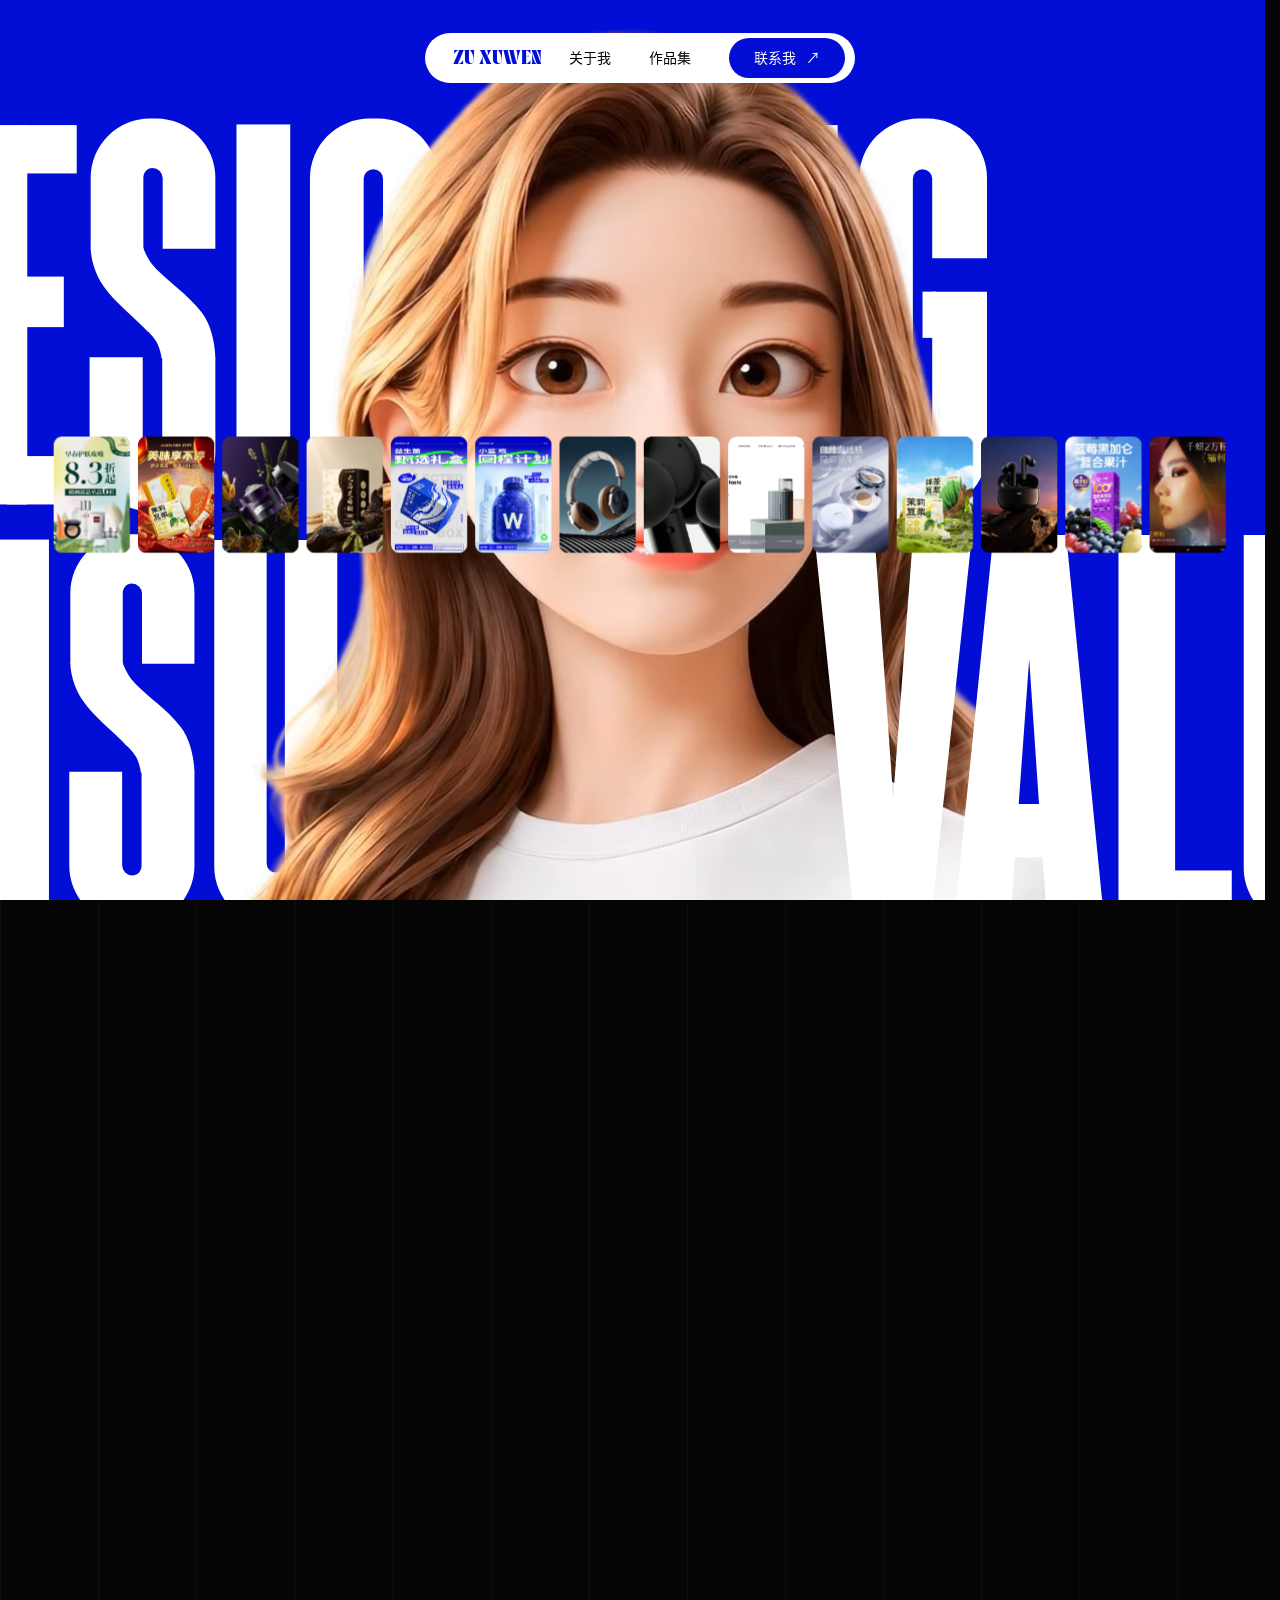
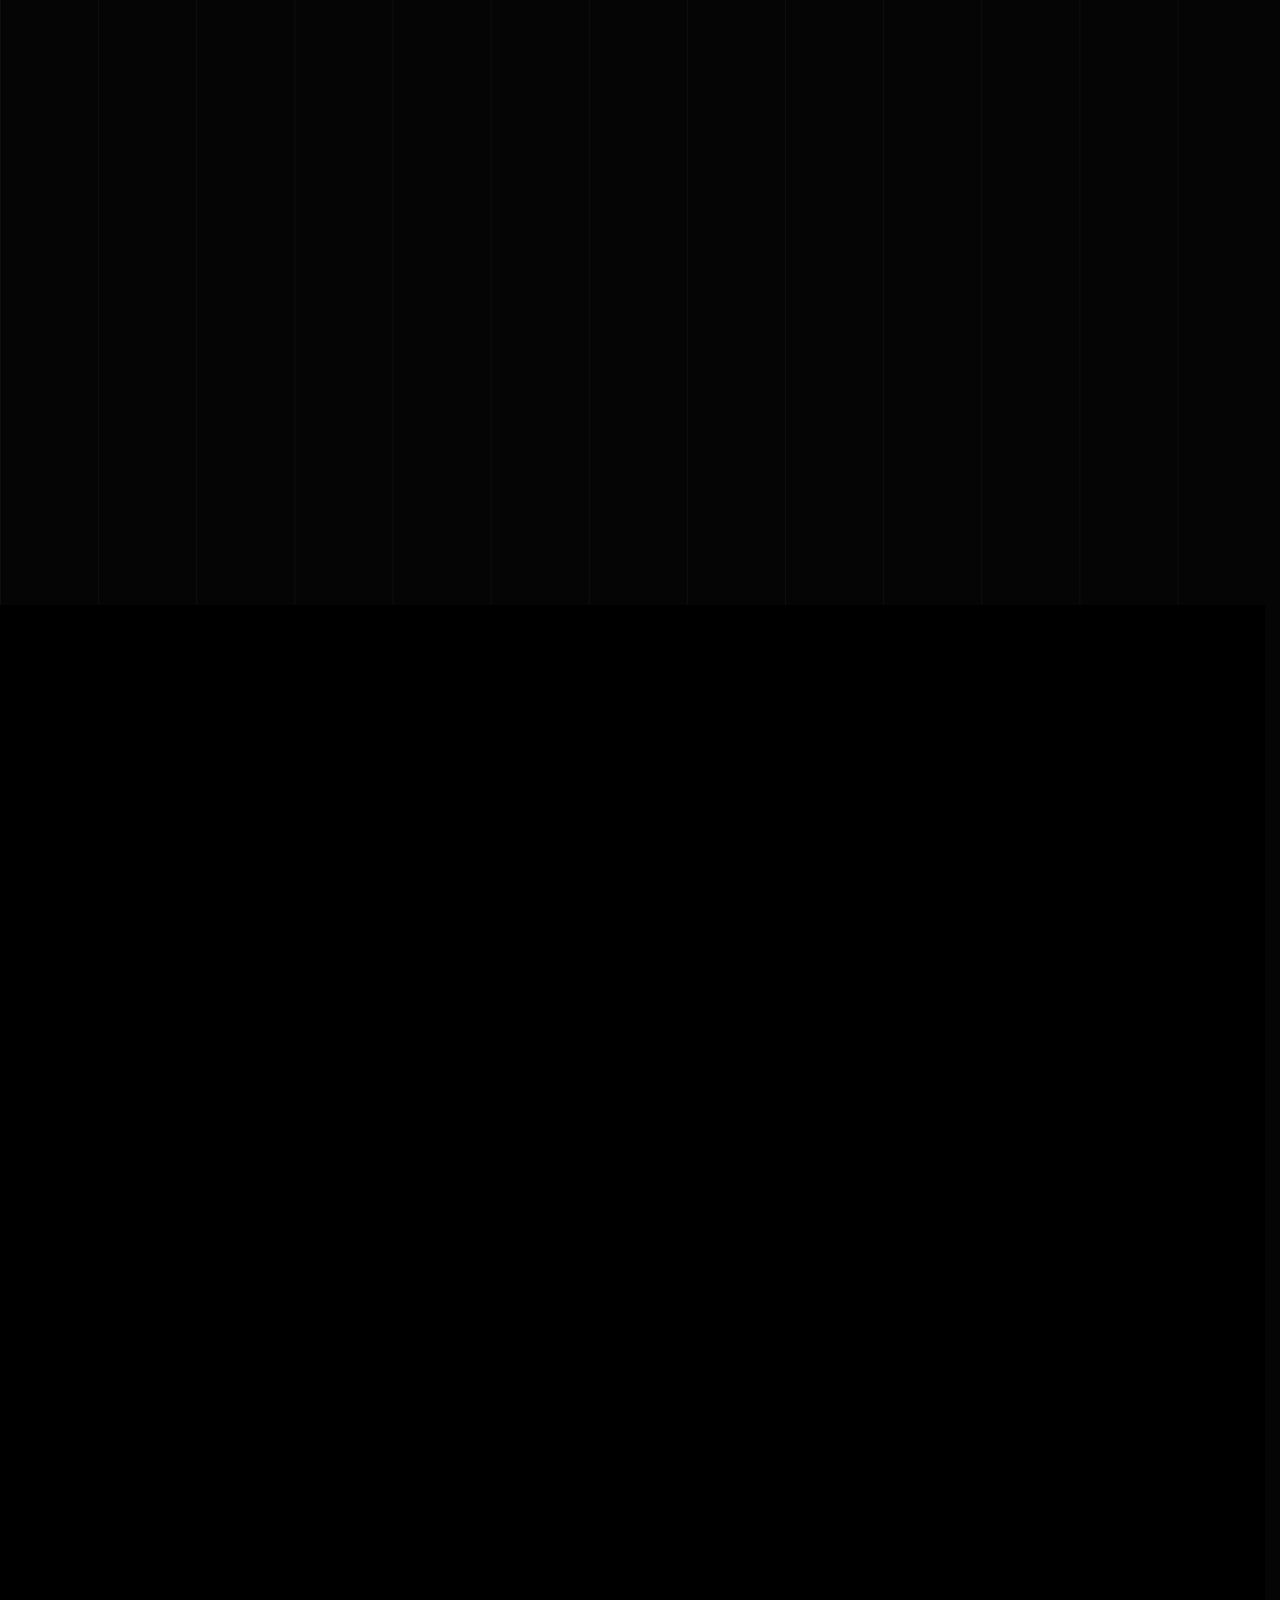
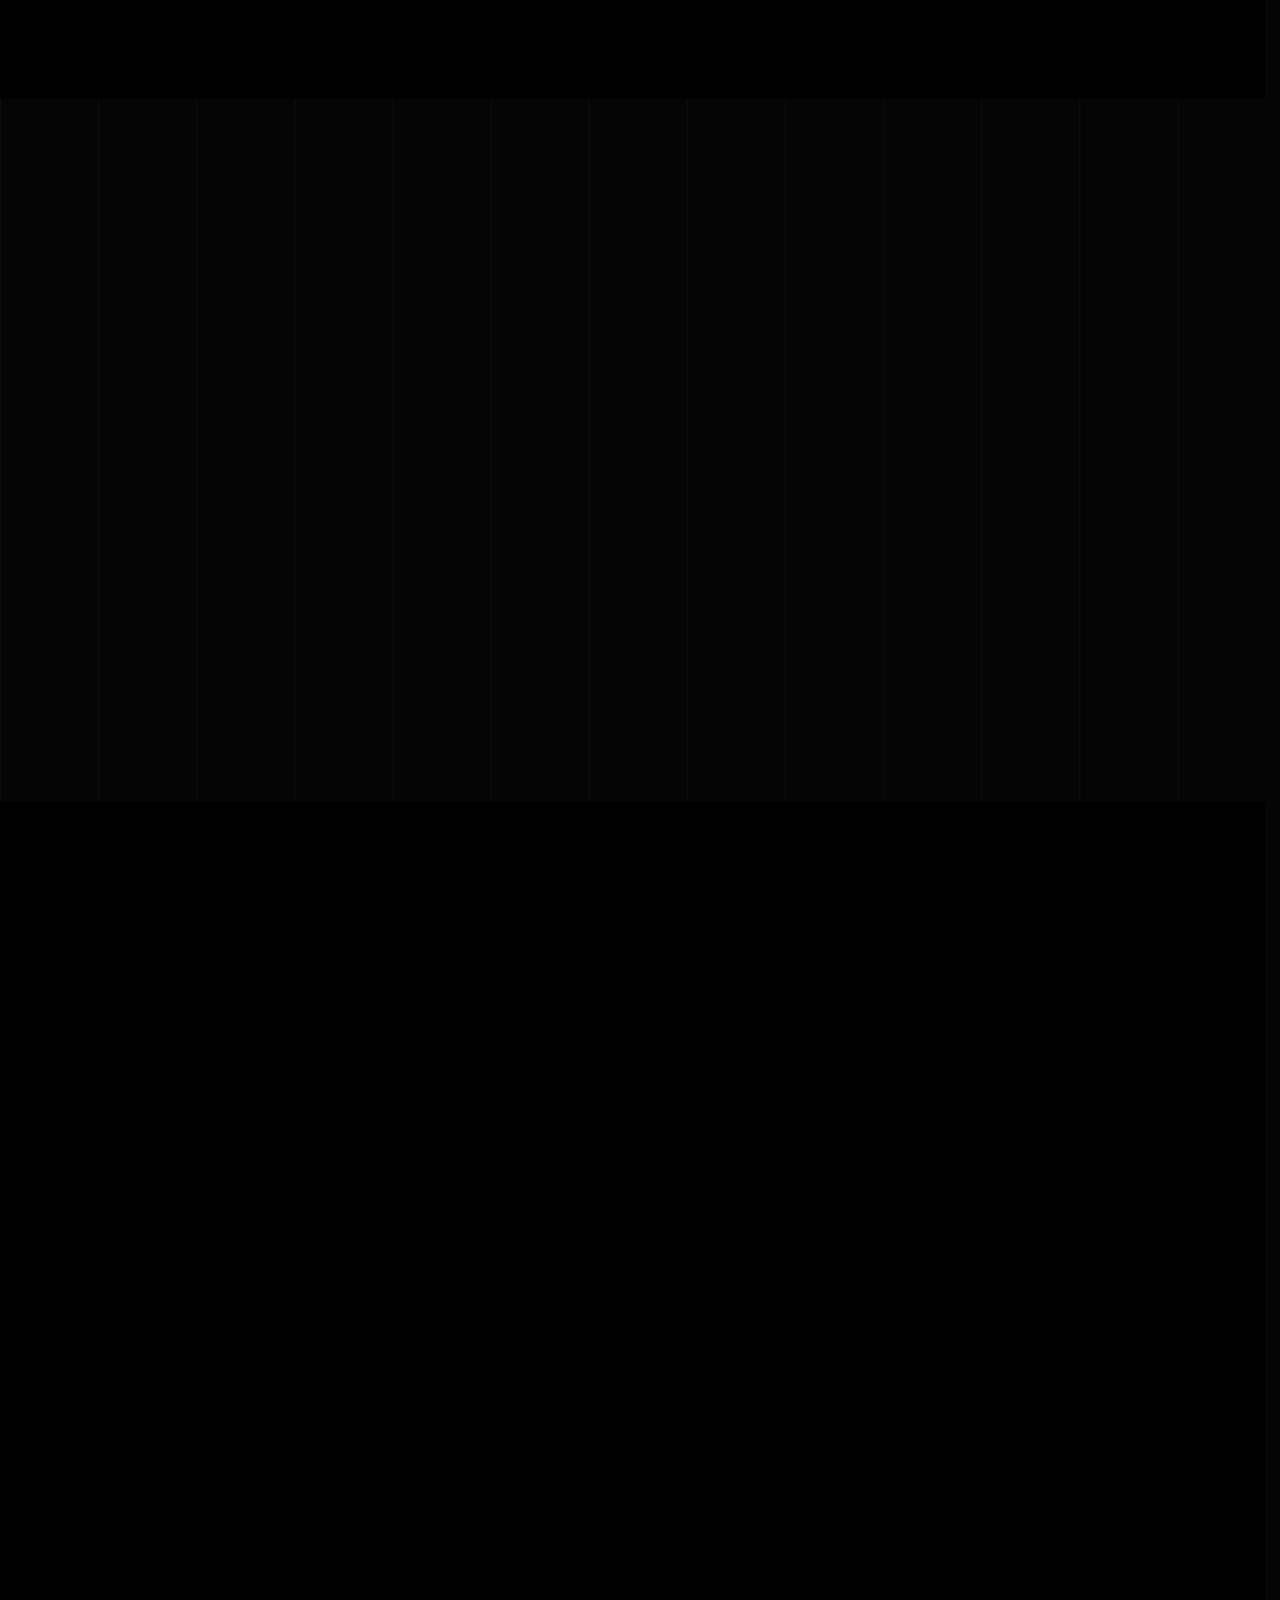
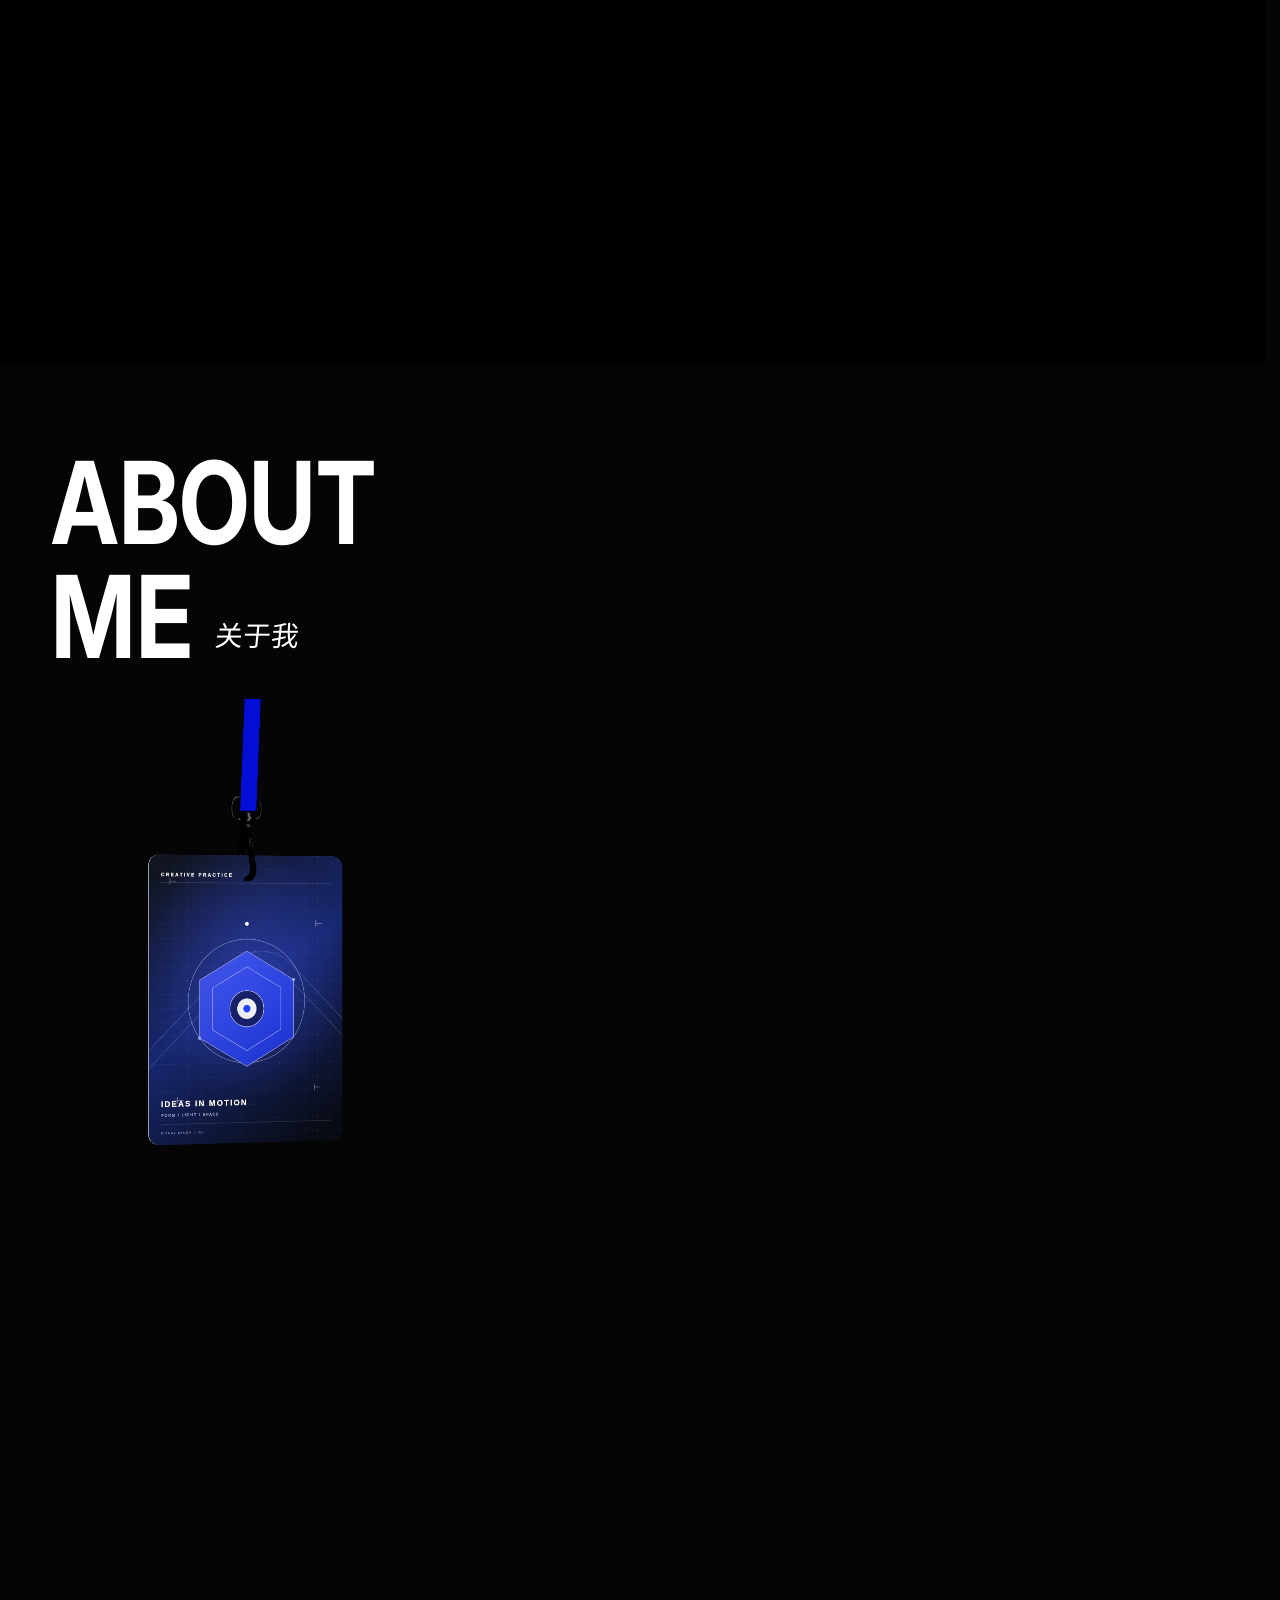
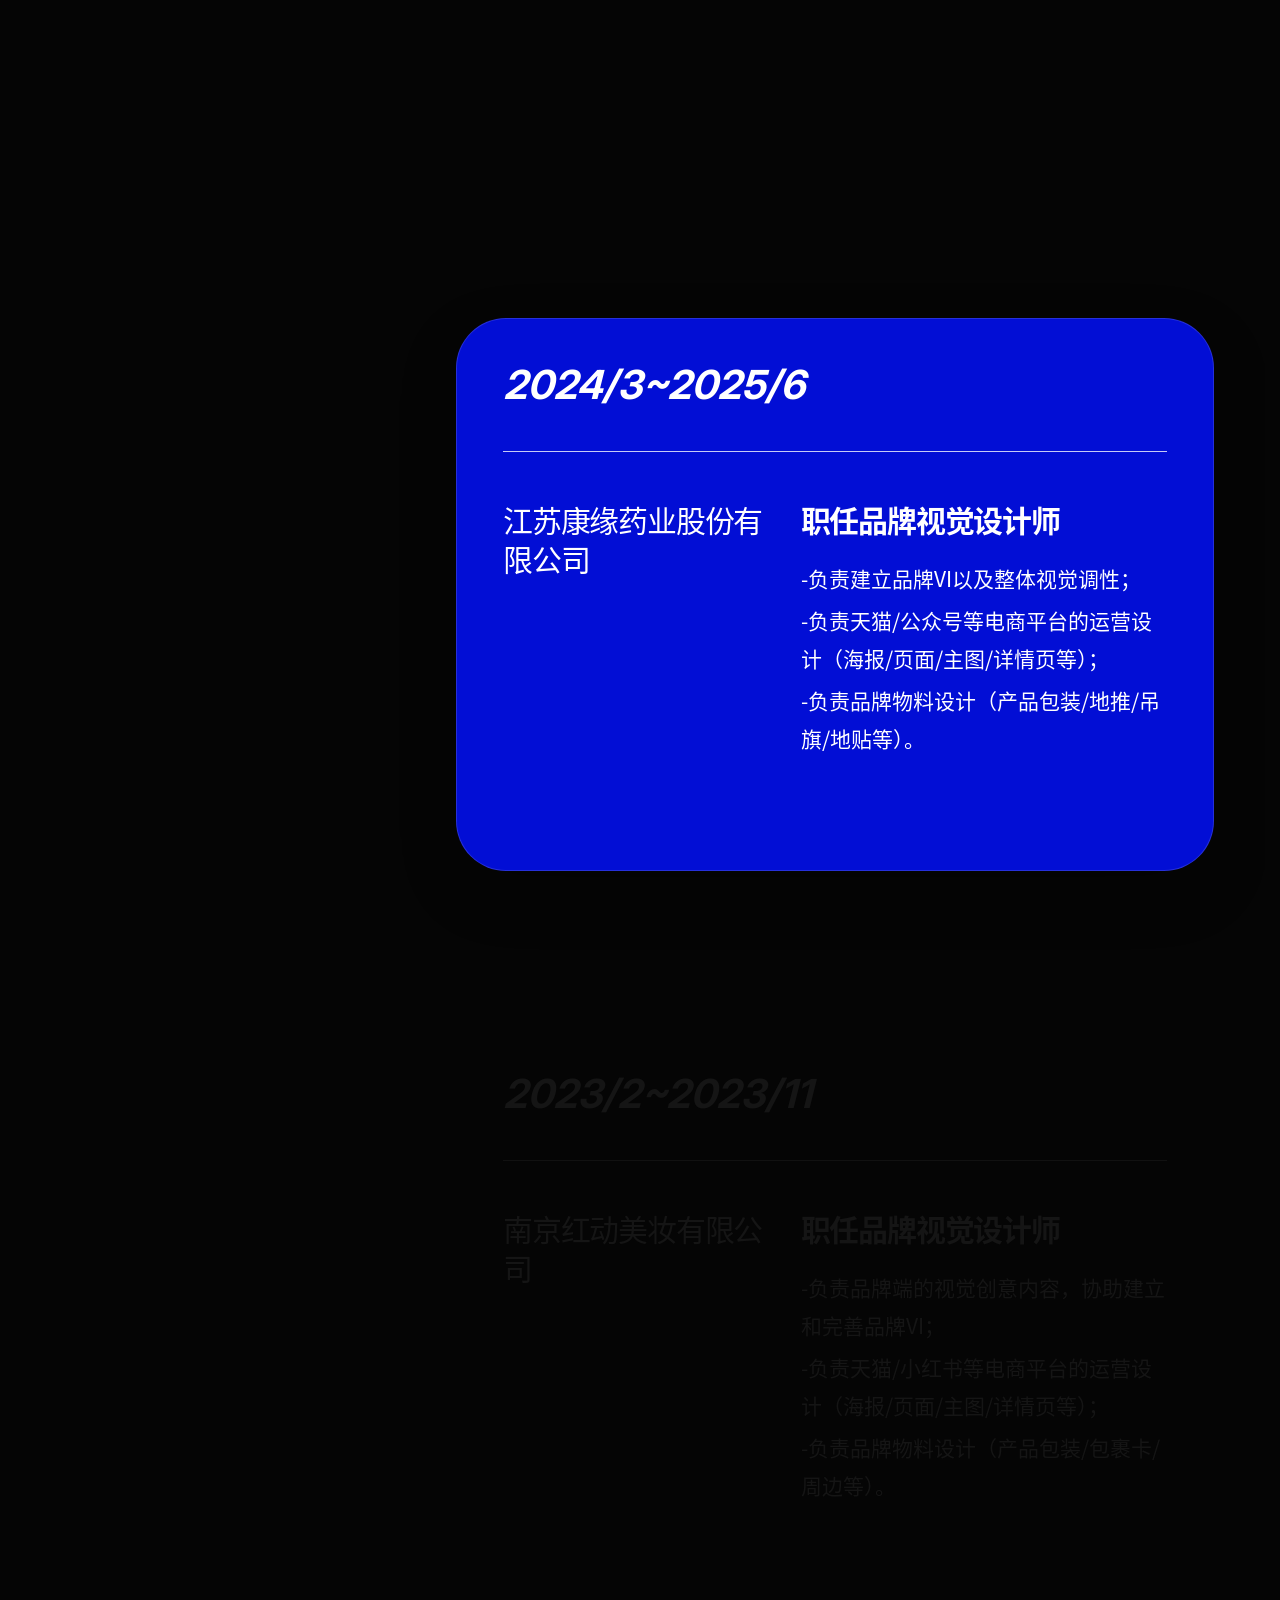
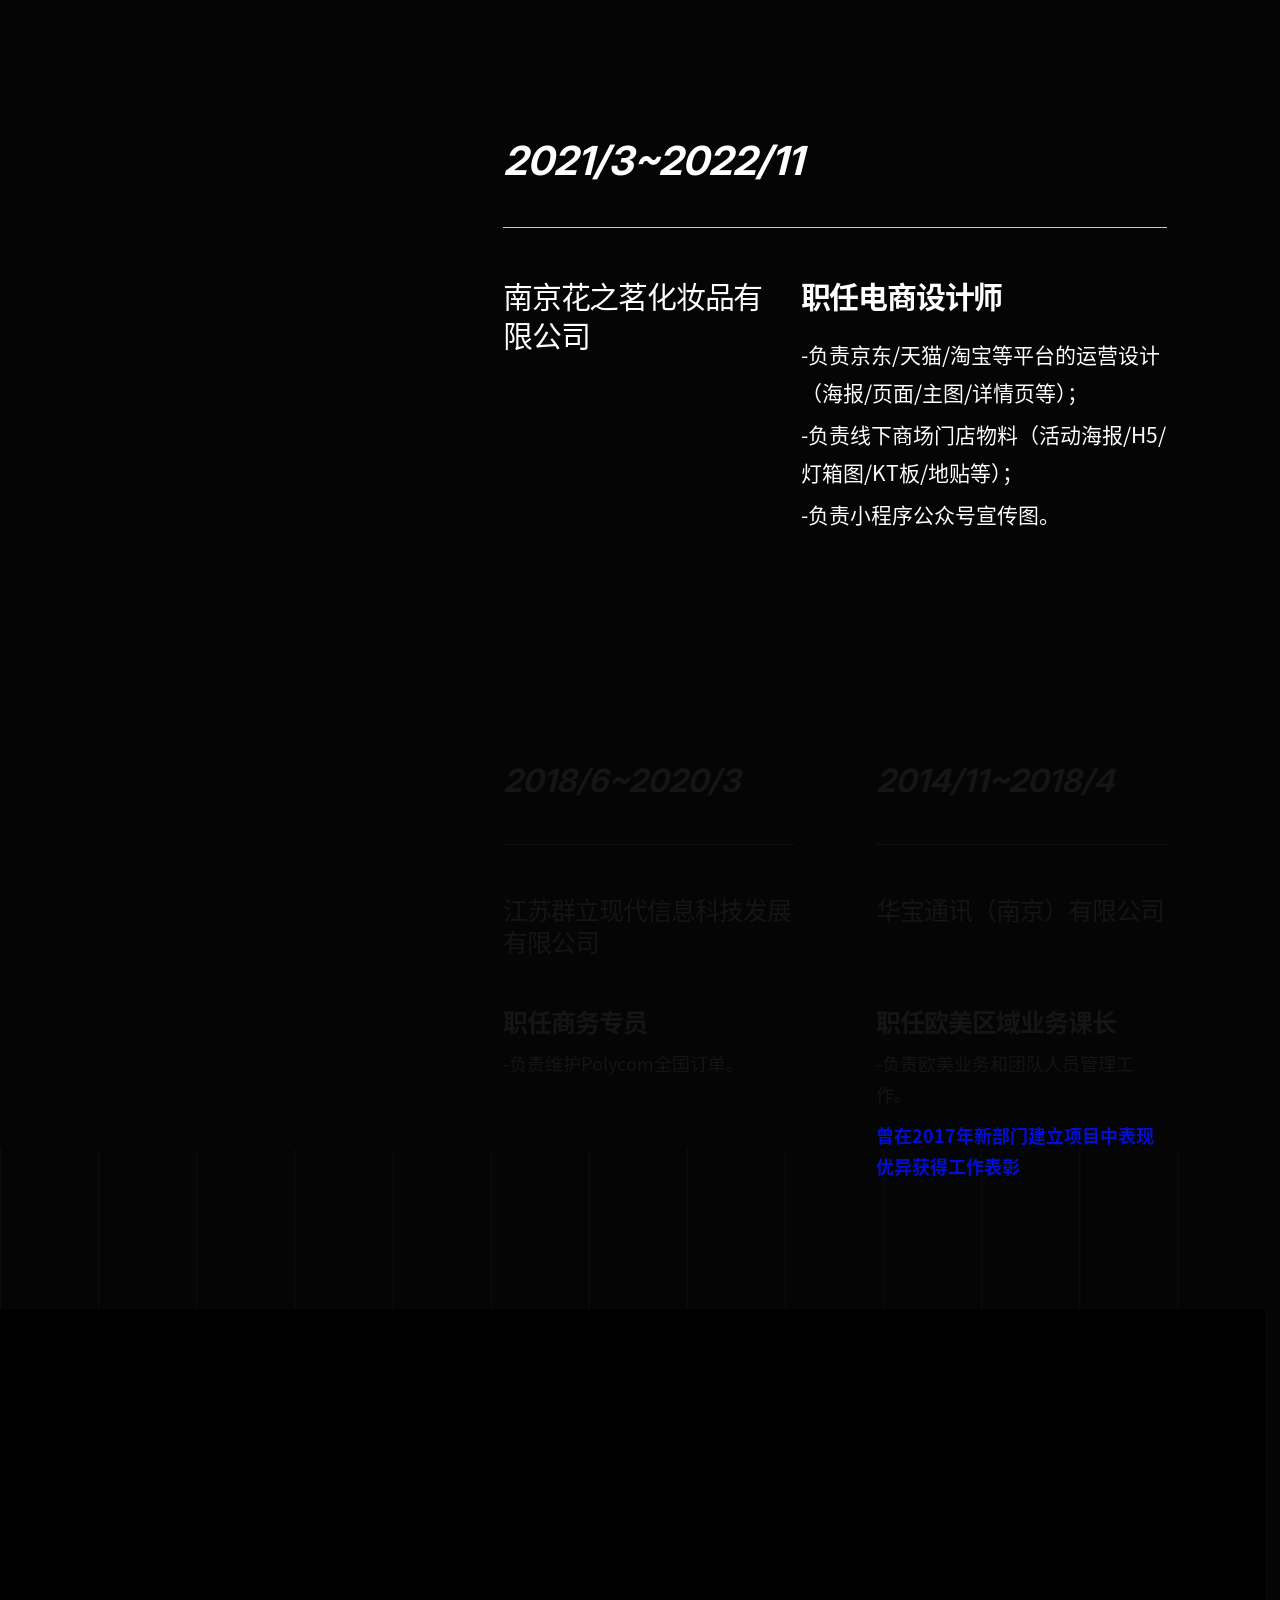
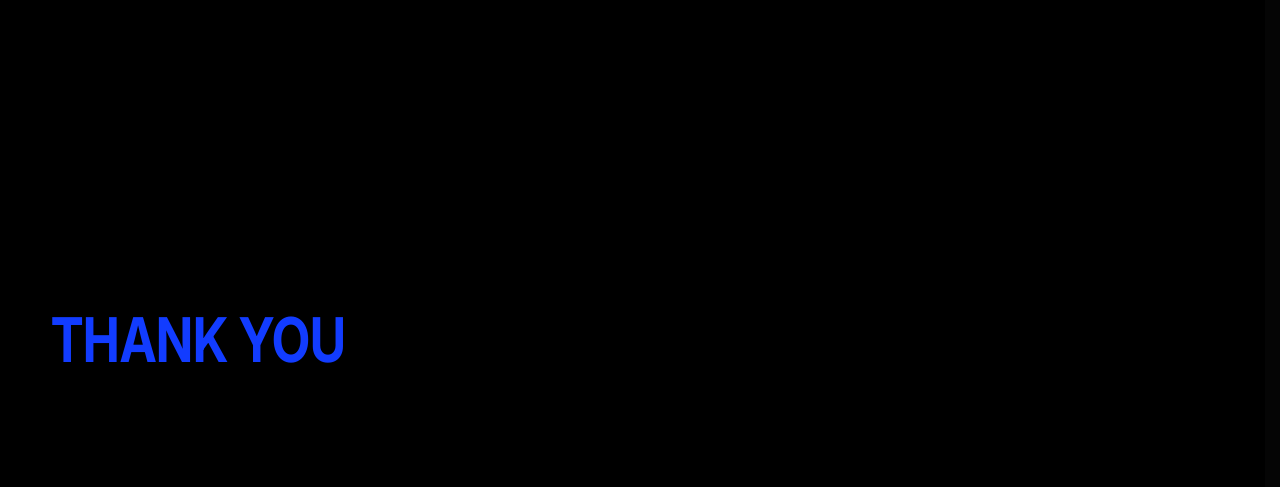
==== index.html @ 521e0780 "Initial GitHub Pages site" ====
<!doctype html>
<html lang="zh-CN">
  <head>
    <meta charset="UTF-8" />
    <meta name="viewport" content="width=device-width, initial-scale=1.0" />
    <meta
      name="description"
      content="视觉设计师与品牌设计师个人简历网站，展示精选作品、项目经验、品牌能力与联系方式。"
    />
    <title>视觉设计师 / 品牌设计师简历网站</title>
    <script type="module" crossorigin src="./assets/index-D1ur3_Yu.js"></script>
    <link rel="stylesheet" crossorigin href="./assets/index-BUmCx1Nt.css">
  </head>
  <body>
    <div id="root"></div>
  </body>
</html>
---- assets/index-BUmCx1Nt.css ----
@font-face{font-family:Source Han Sans CN;src:url(./SourceHanSansCN-Regular-DDvDncSQ.otf) format("opentype");font-style:normal;font-weight:400;font-display:swap}@font-face{font-family:Source Han Sans CN;src:url(./SourceHanSansCN-Bold-BgXb8VVL.otf) format("opentype");font-style:normal;font-weight:700;font-display:swap}@font-face{font-family:Helvetica Neue LT Pro;src:url(./HelveticaNeueLTPro-Roman-CklOt7J1.otf) format("opentype");font-style:normal;font-weight:400;font-display:swap}@font-face{font-family:Skiwar;src:url(./SkiwarRegular-woOan-D5_3xcx8.otf) format("opentype");font-style:normal;font-weight:400;font-display:swap}.hero-section{--hero-blue: #020ed5;position:relative;width:100%;height:100svh;min-height:min(900px,100svh);overflow:hidden;color:#fff;background:var(--hero-blue);isolation:isolate}.hero-section *,.hero-section *:before,.hero-section *:after{box-sizing:border-box}.hero-artboard{--hero-word-height: 46.2%;position:absolute;top:50%;left:50%;width:min(max(100vw,177.7778svh),1920px);height:auto;aspect-ratio:16 / 9;min-width:1600px;transform:translate(-50%,-50%);pointer-events:none}.hero-words-behind,.hero-words-front{position:absolute;top:0;right:0;bottom:0;left:0}.hero-words-behind{z-index:1}.hero-words-front{z-index:4}.hero-word{position:absolute;overflow:hidden;contain:paint;clip-path:inset(0);margin:0;transform-origin:center}.hero-word__base,.hero-word__letter,.hero-word__base svg,.hero-word__letter svg{display:block;width:100%;height:100%}.hero-word__base,.hero-word__letter{position:absolute;top:0;right:0;bottom:0;left:0;overflow:hidden}.hero-word__base svg,.hero-word__letter svg{overflow:hidden}.hero-word__letter{clip-path:inset(0 0 0 0);transform-origin:top center;will-change:clip-path,transform}.hero-word--designing{top:11.9%;left:-1.2%;width:auto;height:var(--hero-word-height);aspect-ratio:1937 / 680}.hero-word--designing .hero-letter-i{top:0;right:auto;left:33.3%;width:10.9%;height:100%;transform-origin:center 4.2%}.hero-word--visual{top:58.1%;left:-1%;width:auto;height:calc(var(--hero-word-height) * .966);aspect-ratio:1374 / 680}.hero-word--visual .hero-letter-u{top:1.9%;right:auto;left:44.54%;width:23.29%;height:100%;transform-origin:center 2.2%}.hero-word--value{top:58.1%;right:-5.5%;width:auto;height:calc(var(--hero-word-height) * .982);aspect-ratio:1201 / 680}.hero-word--value .hero-letter-v{top:0;right:auto;left:-1.33%;width:27.56%;height:100%;transform-origin:bottom center}.hero-character{position:absolute;top:0;right:0;bottom:0;left:0;z-index:3;width:100%;height:100%;object-fit:contain;opacity:1;transform:translateY(96px) scale(1.22);transform-origin:50% 70%}.hero-identity{position:absolute;top:33.9%;right:9.2%;z-index:10;width:320px;color:#fff;text-align:left}.hero-identity__mask{overflow:hidden;padding:3px 0 5px;margin:-3px 0 -5px}.hero-identity__mask:nth-child(2){margin-top:-2px;margin-bottom:10px}.hero-identity__mask:nth-child(1){padding-left:0}.hero-identity__mask:nth-child(2){padding-left:36px}.hero-identity__mask:nth-child(3){padding-left:75px}.hero-identity__mask:nth-child(4){padding-left:33px}.hero-identity__mask:nth-child(5){padding-left:87px}.hero-identity [data-identity-line]{display:inline-block;white-space:nowrap;opacity:0;filter:blur(4px);transform:translateY(35%)}.hero-identity__name-cn{font-family:Source Han Sans CN,sans-serif;font-size:44px;font-weight:700;line-height:1.05}.hero-identity__name-en{font-family:Helvetica Neue LT Pro,Arial,sans-serif;font-size:42px;font-weight:400;line-height:1.04}.hero-identity__skill{font-family:Source Han Sans CN,sans-serif;font-size:24px;font-weight:400;line-height:1.14}.hero-section[data-motion=reduced] [data-identity-line]{opacity:1;filter:none;transform:none}.hero-section[data-motion=reduced] .hero-character{opacity:1;filter:none;transform:translateY(96px) scale(1.22)}.hero-section[data-motion=reduced] .hero-identity__mask{overflow:visible}.hero-section[data-motion=reduced] .hero-letter-i{clip-path:inset(0 0 36% 0)}.hero-section[data-motion=reduced] .hero-letter-u{transform:scaleY(.64)}.hero-section[data-motion=reduced] .hero-letter-v{clip-path:inset(36% 0 0 0)}@media(max-width:1439px){.hero-identity{right:4%;transform:scale(.9);transform-origin:center right}}@media(max-width:1279px){.hero-section{min-height:768px}.hero-artboard{min-width:1365.33px;min-height:768px}.hero-identity{top:34%;right:2.5%;width:330px;transform:scale(.82)}}@media(max-width:1100px){.hero-identity{right:1.5%;transform:scale(.72)}}@media(prefers-reduced-motion:reduce){.hero-section *,.hero-section *:before,.hero-section *:after{scroll-behavior:auto!important;transition-duration:.01ms!important;animation-duration:.01ms!important;animation-iteration-count:1!important}}@font-face{font-family:Source Han Sans CN;src:url(./SourceHanSansCN-Regular-DDvDncSQ.otf) format("opentype");font-style:normal;font-weight:400;font-display:swap}.introduction-section{position:relative;width:100%;min-height:max(100vh,76.25vw);overflow:hidden;color:#fff;background:#000;isolation:isolate}.introduction-section *,.introduction-section *:before,.introduction-section *:after{box-sizing:border-box}.introduction-inner{position:relative;--introduction-button-shift: clamp(72px, 6.15vw, 118px);width:100%;min-height:max(100vh,76.25vw);padding-top:clamp(234px,calc(210px + 3.7vh),250px);padding-bottom:clamp(90px,7.2vw,138px)}.introduction-copy-group{position:relative;z-index:2;width:min(84.375vw,calc(100vw - 96px));max-width:1620px;margin-right:auto;margin-left:auto}.introduction-copy{position:relative;display:flex;flex-direction:column;align-items:flex-start;width:max-content;max-width:calc(100vw - 96px);margin:0;color:#fff;font-family:Source Han Sans CN,Noto Sans CJK SC,sans-serif;font-size:clamp(48px,3.854vw,74px);font-weight:400;line-height:1.08;letter-spacing:0;text-align:left}.introduction-copy--primary{--introduction-first-line-indent: 2em;margin-left:0}.introduction-copy--primary .introduction-line-mask:first-child{margin-left:var(--introduction-first-line-indent);margin-right:calc(var(--introduction-first-line-indent) * -1)}.introduction-copy--secondary{margin-top:clamp(82px,6.72vw,129px);margin-left:auto}.introduction-line-mask{display:block;overflow:hidden;padding-bottom:.025em}.introduction-line{display:block;will-change:transform,opacity}.introduction-line--compact{display:none}.introduction-scroll{position:relative;top:var(--introduction-button-shift);z-index:3;display:grid;place-items:center;width:clamp(86px,4.8vw,92px);height:clamp(86px,4.8vw,92px);padding:0;margin:clamp(92px,7.55vw,145px) auto 0;color:#fff;background:transparent;border:0;border-radius:50%;cursor:pointer;pointer-events:none;transform-origin:center;transition:transform .25s ease-out}.introduction-section[data-button-visible=true] .introduction-scroll{pointer-events:auto}.introduction-scroll__ring{position:absolute;top:0;right:0;bottom:0;left:0;border:1px dashed rgba(255,255,255,.9);border-radius:50%;animation:introduction-ring-spin 8.5s linear infinite}.introduction-scroll__guides{position:relative;z-index:1;display:grid;place-items:center;width:31px;height:42px}.introduction-scroll__icon{grid-area:1 / 1;animation:introduction-arrow-drift 1.65s ease-in-out infinite}.introduction-scroll__icon--ghost{opacity:.32;transform:translateY(15px);filter:blur(.2px);animation:introduction-arrow-guide 1.65s ease-in-out infinite}.introduction-scroll:hover{transform:scale(1.06)!important}.introduction-scroll:hover .introduction-scroll__ring{border-color:#fff}.introduction-scroll:hover .introduction-scroll__icon{transform:translateY(3px)}.introduction-scroll:active{transform:scale(.94)!important;transition-duration:.12s}@keyframes introduction-ring-spin{to{transform:rotate(360deg)}}@keyframes introduction-arrow-drift{0%,to{translate:0 -3px;opacity:1}50%{translate:0 2px;opacity:.78}}@keyframes introduction-arrow-guide{0%,to{translate:0 -1px;opacity:.18}50%{translate:0 5px;opacity:.42}}@media(max-width:1279px){.introduction-inner{--introduction-button-shift: clamp(60px, 6.2vw, 76px);padding-top:clamp(234px,calc(210px + 3.7vh),250px);padding-bottom:86px}.introduction-copy{max-width:calc(100vw - 72px);font-size:clamp(45px,4.65vw,52px);line-height:1.1}.introduction-copy--primary{margin-left:0}.introduction-copy--secondary{margin-top:clamp(78px,9vw,98px);margin-left:auto}.introduction-line--wide{display:none}.introduction-line--compact{display:block}}@media(max-width:1100px){.introduction-copy{font-size:44px}}@media(prefers-reduced-motion:reduce){.introduction-section *,.introduction-section *:before,.introduction-section *:after{scroll-behavior:auto!important;transition-duration:.01ms!important;animation-duration:.01ms!important;animation-iteration-count:1!important}.introduction-line,.introduction-scroll{opacity:1!important;transform:none!important}.introduction-scroll{pointer-events:auto}}@font-face{font-family:Source Han Sans CN;src:url(./SourceHanSansCN-Regular-DDvDncSQ.otf) format("opentype");font-style:normal;font-weight:400;font-display:swap}@font-face{font-family:Skiwar;src:url(./SkiwarRegular-woOan-D5_3xcx8.otf) format("opentype");font-style:normal;font-weight:400;font-display:swap}.hero-navigation{position:fixed;top:48px;left:50%;z-index:100;display:flex;align-items:center;justify-content:space-between;width:calc(100% - 160px);height:50px;padding:0;overflow:hidden;border-radius:999px;background:#fff0;white-space:nowrap;transform:translate(-50%);transform-origin:center}.hero-navigation__brand{flex:0 0 auto;color:#fff;font-family:Skiwar,serif;font-size:20px;font-weight:400;line-height:1;cursor:pointer;transition:opacity .2s ease-out}.hero-navigation__brand:hover{opacity:.65}.hero-navigation__links{display:flex;align-items:center;gap:38px;font-family:Source Han Sans CN,sans-serif;font-size:14px;font-weight:400;line-height:1}.hero-navigation__links>a{display:inline-flex;align-items:center;justify-content:center;min-height:40px;color:#fff;cursor:pointer;transition:opacity .2s ease-out}.hero-navigation__links>a:not(.hero-navigation__contact):hover{opacity:.65}.hero-navigation__contact{gap:10px;min-width:116px;padding:0 24px;color:#fff!important;background:#000;border-radius:999px;transition:background-color .28s ease-out,transform .2s ease-out!important}.hero-navigation[data-navigation-complete=true]{top:clamp(24px,3.7vh,40px);left:50%;width:clamp(430px,29.8vw,572px);padding-right:10px;padding-left:clamp(28px,2vw,38px);color:#000;background:#fff;transform:translate(-50%)}.hero-navigation[data-navigation-complete=true] .hero-navigation__brand{color:#020ed5}.hero-navigation[data-navigation-complete=true] .hero-navigation__contact{color:#fff!important;background:#020ed5}.hero-navigation[data-navigation-complete=true] .hero-navigation__links>a:not(.hero-navigation__contact){color:#000}.hero-navigation__contact span:last-child{transition:transform .2s ease-out}.hero-navigation__contact:hover{transform:scale(1.02)}.hero-navigation__contact:hover span:last-child{transform:translate(2px,-2px)}.hero-navigation__contact:active{transform:scale(.97)}.hero-navigation[data-motion=reduced]{top:clamp(24px,3.7vh,40px);left:50%;width:clamp(430px,29.8vw,572px);padding-right:10px;padding-left:38px;color:#000;background:#fff;transform:translate(-50%)}.hero-navigation[data-motion=reduced] .hero-navigation__brand{color:#020ed5}.hero-navigation[data-motion=reduced] .hero-navigation__contact{background:#020ed5}.hero-navigation[data-motion=reduced] .hero-navigation__links>a:not(.hero-navigation__contact){color:#000}@media(max-width:1439px){.hero-navigation{left:50%;width:calc(100% - 112px)}}@media(max-width:1279px){.hero-navigation{top:34px;left:50%;width:calc(100% - 80px)}}@media(prefers-reduced-motion:reduce){.hero-navigation,.hero-navigation *,.hero-navigation *:before,.hero-navigation *:after{scroll-behavior:auto!important;transition-duration:.01ms!important;animation-duration:.01ms!important;animation-iteration-count:1!important}}.scroll-stack{position:relative;padding:96px 0 28px;overflow-x:clip;background:#050505;isolation:isolate}.scroll-stack__layout{display:grid;grid-template-columns:clamp(360px,24vw,440px) minmax(0,1fr);gap:clamp(30px,2.5vw,48px);align-items:start;padding:0}.scroll-stack__track{position:relative;min-width:0;height:var(--scroll-stack-track-height, 610px);margin-top:var(--scroll-stack-entry-offset, 340px)}.scroll-stack__stage{--scroll-stack-item-offset: 30px;position:relative;height:clamp(760px,calc(100svh - 120px),820px);overflow:visible}.scroll-stack-card{position:absolute;inset:var(--scroll-stack-document-offset, 0px) 0 auto;width:100%;height:calc(100% - 100px - var(--scroll-stack-item-offset) * 3)}.about-content-stage__lanyard{width:100%;height:100%}.about-content-stage__cards{display:contents}@media(min-width:1101px)and (prefers-reduced-motion:no-preference){.about-content-stage__lanyard,.about-content-stage__cards{transform:translateY(var(--about-content-stage-y, 0px))}.about-content-stage__lanyard{transform:translateY(var(--about-lanyard-stage-y, var(--about-content-stage-y, 0px)))}.about-content-stage__cards{display:block;position:absolute;top:0;right:0;bottom:0;left:0}}@media(max-width:1280px){.scroll-stack__layout{grid-template-columns:minmax(300px,.72fr) minmax(0,1.48fr);gap:36px}.scroll-stack__track{margin-top:var(--scroll-stack-entry-offset, 220px)}}@media(max-width:1100px){.scroll-stack{padding-top:96px}.scroll-stack__layout{grid-template-columns:1fr;gap:56px;padding:0}.scroll-stack__track{height:auto;margin-top:0}.scroll-stack__stage{display:grid;gap:28px;height:auto;overflow:visible}.scroll-stack-card{position:relative;inset:auto;height:auto;min-height:560px;will-change:auto}}@media(max-width:760px){.scroll-stack{padding-top:80px}.scroll-stack__layout{gap:40px}.scroll-stack__stage{gap:20px}.scroll-stack-card{min-height:0}}@media(prefers-reduced-motion:reduce){.scroll-stack__layout{grid-template-columns:1fr}.scroll-stack__track{height:auto}.scroll-stack__stage{display:grid;gap:28px;height:auto;overflow:visible}.scroll-stack-card{position:relative;inset:auto;height:auto;min-height:560px;opacity:1;visibility:visible;transform:none;will-change:auto}}.about-me{--about-blue: #020ed5;color:#fff}@font-face{font-family:Inter About;src:url(./Inter_28pt-Bold-Bvb2Ms9Y.ttf) format("truetype");font-style:normal;font-weight:700 900;font-display:swap}.about-me__lead{position:sticky;top:var(--page-fixed-content-top);display:grid;grid-template-rows:auto minmax(0,1fr);align-self:start;min-width:0}.about-me__title{display:flex;flex-direction:column;gap:20px;margin:0;color:#fff;font-family:Inter Work Display,Inter About,Inter,Helvetica Neue,Arial,sans-serif;font-size:clamp(118px,11.45vw,220px);font-weight:700;line-height:.82;letter-spacing:0}.about-me__title>.about-me__title-glyph{margin-bottom:.082em}.about-me__title-glyph{display:inline-block;width:max-content;transform:scaleX(.9) scaleY(1.1);transform-origin:left center}.about-me__title-row{display:flex;gap:20px;align-items:flex-end}.about-me__title-row .about-me__title-glyph{margin-right:-.15em}.about-me__title-row em{padding-bottom:10px;font-family:Source Han Sans CN,Source Han Sans SC,Noto Sans SC,Microsoft YaHei,sans-serif;font-size:clamp(30px,2.35vw,45px);font-weight:400;font-style:oblique 6deg;line-height:1;letter-spacing:0;white-space:nowrap;transform:skew(-6deg);transform-origin:left bottom}.about-me__lanyard-slot{width:min(620px,38vw);height:clamp(520px,56svh,660px);margin-top:40px;margin-left:-32px;overflow:visible}.about-card{overflow:hidden;padding:52px 54px;border:1px solid rgba(255,255,255,.14);border-radius:58px;box-shadow:0 22px 54px #00000047}.about-card--blue{color:#fff;background:var(--about-blue)}.about-card--light{color:#151515;background:#fff;border-color:#00000014;opacity:1}.about-card__date-line{display:block;margin-bottom:50px}.about-card__date-line time{font-family:Inter About,Inter,Helvetica Neue,Arial,sans-serif;font-size:44px;font-weight:700;font-style:italic;line-height:1;letter-spacing:0;white-space:nowrap}.about-card__date-line span{display:block;width:100%;height:1px;margin-top:44px;background:currentColor;opacity:.78}.about-card__content{display:grid;grid-template-columns:minmax(260px,.95fr) minmax(410px,1.25fr);gap:54px;align-items:start}.about-card h3,.about-card__role{margin:0;font-family:Source Han Sans CN,Source Han Sans SC,Noto Sans SC,Microsoft YaHei,sans-serif;font-size:34px;line-height:1.28;letter-spacing:-.04em}.about-card h3{font-weight:400}.about-card__role{margin-bottom:20px;font-weight:700}.about-card__duties{display:grid;gap:4px;margin:0;padding:0;list-style:none;font-family:Source Han Sans CN,Source Han Sans SC,Noto Sans SC,Microsoft YaHei,sans-serif;font-size:24px;font-weight:400;line-height:44px;letter-spacing:0}.about-card__duties li{white-space:normal}.about-card--split{display:grid;grid-template-columns:repeat(2,minmax(0,1fr));gap:42px}.about-card__split-column{min-width:0}.about-card__split-column:first-of-type{padding-right:20px}.about-card__split-column:last-of-type{padding-left:20px}.about-card__split-column .about-card__date-line{margin-bottom:50px}.about-card__split-column .about-card__date-line time{font-size:44px}.about-card__split-content h3{min-height:86px;margin-bottom:16px;font-size:34px}.about-card__split-content .about-card__role{font-size:34px;transform:translateY(10px)}.about-card__split-content .about-card__duties,.about-card__note{font-size:24px;line-height:44px}.about-card__note{margin:10px 0 0;color:var(--about-blue);font-family:Source Han Sans CN,Source Han Sans SC,Noto Sans SC,Microsoft YaHei,sans-serif;font-weight:600;letter-spacing:0}@media(max-width:1439px){.about-me__title{font-size:clamp(118px,11.45vw,165px)}.about-me__title-row em{font-size:clamp(30px,2.35vw,34px)}.about-card{padding:46px;border-radius:50px}.about-card__date-line time{font-size:40px}.about-card h3,.about-card__role{font-size:30px}.about-card__duties{font-size:21px;line-height:38px}.about-card__content{grid-template-columns:minmax(210px,.9fr) minmax(320px,1.25fr);gap:34px}.about-card__split-column .about-card__date-line time{font-size:32px}.about-card__split-content h3,.about-card__split-content .about-card__role{font-size:25px}.about-card__split-content .about-card__duties,.about-card__note{font-size:18px;line-height:31px}}@media(max-width:1280px){.about-me__title{font-size:104px}.about-me__title-row em{font-size:28px}.about-me__lanyard-slot{width:470px;height:470px;margin-left:-16px}}@media(max-width:1100px){.about-me__lead{position:relative;top:auto;grid-template-columns:minmax(280px,.82fr) minmax(360px,1fr);grid-template-rows:auto;align-items:center}.about-me__title{font-size:clamp(118px,15vw,156px)}.about-me__lanyard-slot{width:min(100%,580px);height:560px;margin:40px auto 0}.about-card{min-height:560px}}@media(max-width:760px){.about-me__lead{grid-template-columns:1fr}.about-me__title{font-size:clamp(72px,22vw,118px)}.about-me__title-row{gap:20px}.about-me__title-row em{padding-bottom:5px;font-size:24px}.about-me__lanyard-slot{height:430px;margin-top:40px}.about-card{min-height:0;padding:32px 24px;border-radius:32px}.about-card__date-line{gap:14px;margin-bottom:48px}.about-card__date-line time{font-size:30px}.about-card__content{grid-template-columns:1fr;gap:18px}.about-card h3,.about-card__role{font-size:25px}.about-card__role{margin-bottom:14px}.about-card__duties{font-size:18px;line-height:31px}.about-card--split{grid-template-columns:1fr;gap:36px}.about-card__split-column:first-of-type,.about-card__split-column:last-of-type{padding:0}.about-card__split-column+.about-card__split-column{padding-top:32px;border-top:1px solid rgba(2,14,213,.24)}.about-card__split-content h3{min-height:0}}.contact-section{--contact-divider-spacing: 120px;position:relative;z-index:1;min-height:calc(100svh - var(--space-8));margin-top:var(--space-8);padding:0 0 var(--space-6);color:var(--color-text-primary);background:#000}.contact-section__inner{display:flex;min-height:calc(100svh - var(--space-8) - var(--space-6));flex-direction:column}.contact-section__header{display:grid;grid-template-columns:minmax(0,1fr) auto;gap:var(--space-6);align-items:start}.contact-section__header h2,.contact-section__details{margin:0;font-family:Inter Work Display,Inter,Arial,Helvetica,sans-serif;font-size:var(--text-h2);font-weight:700;line-height:1.2;letter-spacing:0}.contact-section__details{display:grid;justify-items:end;font-style:normal;text-align:right}.contact-section__details p{margin:0}.contact-section__details a,.contact-section__sitemap a,.contact-section__meta a{transition:color var(--motion-fast) var(--ease-standard)}.contact-section__details a:hover,.contact-section__sitemap a:hover,.contact-section__meta a:hover{color:var(--color-text-primary)}.contact-section__email{text-decoration:underline;text-decoration-thickness:1px;text-underline-offset:.16em}.contact-section__divider{width:100%;height:1px;margin-top:var(--contact-divider-spacing);background:var(--color-line)}.contact-section__sitemap{display:grid;grid-template-columns:max-content minmax(0,1fr);gap:var(--space-6);align-items:start;margin-top:var(--contact-divider-spacing)}.contact-section__sitemap>p,.contact-section__sitemap ul,.contact-section__meta p{margin:0}.contact-section__sitemap>p{padding-top:4px;color:var(--color-text-primary);font-family:Inter,Manrope,Helvetica Neue,Arial,sans-serif;font-size:var(--text-caption);font-weight:800;line-height:1.2;letter-spacing:0}.contact-section__sitemap ul{padding:0;list-style:none}.contact-section__sitemap a{display:block;width:max-content;color:var(--color-text-secondary);font-family:Source Han Sans CN,Source Han Sans SC,Noto Sans SC,Microsoft YaHei,sans-serif;font-size:var(--text-body-l);font-weight:400;line-height:1.7;letter-spacing:0}.contact-section__footer{display:grid;grid-template-columns:minmax(0,1fr) auto;gap:var(--space-6);align-items:end;margin-top:auto;padding-top:var(--space-8);transform:translateY(-50px)}.contact-section__thanks{margin:0;color:var(--color-primary);font-family:Inter Work Display,Inter,Arial,Helvetica,sans-serif;font-size:clamp(96px,14.6vw,250px);font-weight:700;line-height:.82;letter-spacing:0;white-space:nowrap;transform:scaleX(.9) scaleY(1.1);transform-origin:left bottom}.contact-section__thanks-motion{display:block;width:max-content;transform-origin:left bottom}.contact-section__meta{display:grid;gap:var(--space-4);justify-items:end;padding-bottom:.1em;color:var(--color-text-secondary);font-size:var(--text-body);font-weight:400;line-height:1.7;text-align:right}.contact-section__meta a{color:var(--color-text-primary)}@media(max-width:1100px){.contact-section__footer{grid-template-columns:1fr}.contact-section__meta{justify-items:start;text-align:left}}@media(max-width:760px){.contact-section__header{grid-template-columns:1fr;gap:var(--space-5)}.contact-section__details{justify-items:start;text-align:left}.contact-section__sitemap{grid-template-columns:1fr;gap:var(--space-4)}.contact-section__footer{padding-top:var(--space-7)}.contact-section__thanks{font-size:clamp(54px,5.6vw,90px)}}@font-face{font-family:Anxilai Chinese Specimen;src:url(./SourceHanSansCN-Heavy-CPzR2y1b.otf) format("opentype");font-style:normal;font-weight:900;font-display:swap}@font-face{font-family:Anxilai Chinese Specimen;src:url(./SourceHanSansCN-Bold-BgXb8VVL.otf) format("opentype");font-style:normal;font-weight:700;font-display:swap}@font-face{font-family:Anxilai Chinese Specimen;src:url(./SourceHanSansCN-Medium-Cy0FBqzI.otf) format("opentype");font-style:normal;font-weight:500;font-display:swap}@font-face{font-family:Anxilai Chinese Specimen;src:url(./SourceHanSansCN-Regular-DDvDncSQ.otf) format("opentype");font-style:normal;font-weight:400;font-display:swap}@font-face{font-family:Anxilai Chinese Specimen;src:url(./SourceHanSansCN-Light-D8WZwVKB.otf) format("opentype");font-style:normal;font-weight:300;font-display:swap}.anxilai-modal-root{--anxilai-section-gap: clamp(96px, 8vw, 154px);--anxilai-block-gap: clamp(40px, 4vw, 72px);--anxilai-copy-gap: clamp(20px, 2vh, 30px);--anxilai-insight-copy-width: 580px;--anxilai-insight-block-gap: clamp(36px, 4vh, 48px);--anxilai-insight-item-gap: clamp(20px, 2.5vh, 28px);--anxilai-insight-item-inner-gap: 8px;--anxilai-insight-image-gap: 64px;--anxilai-divider-gap: 160px;--anxilai-layout-width: min(86.5vw, 1772px);--anxilai-layout-gutter: max( 0px, calc((100vw - var(--anxilai-layout-width)) / 2) );position:fixed;z-index:5000;top:0;right:0;bottom:0;left:0;width:100vw;height:100vh;overflow:hidden;color:#fff;background:#000;box-sizing:border-box;outline:none}.anxilai-modal-layout{display:grid;grid-template-columns:clamp(180px,13vw,270px) minmax(0,1fr);column-gap:clamp(56px,7vw,150px);width:var(--anxilai-layout-width);min-height:100vh;margin-inline:auto}.anxilai-modal-sidebar{position:sticky;top:0;display:flex;flex-direction:column;height:100vh;padding-block:clamp(40px,5vh,56px);background:#000;box-sizing:border-box}.anxilai-modal-project-pill{display:inline-flex;align-items:stretch;align-self:flex-start;width:max-content;min-width:max-content;height:48px;overflow:visible;font-size:clamp(16px,.95vw,18px);line-height:1;white-space:nowrap;border-radius:var(--radius-pill, 999px)}.anxilai-modal-project-pill span,.anxilai-modal-project-pill strong{display:flex;align-items:center;justify-content:center;flex:0 0 auto;min-width:max-content}.anxilai-modal-project-pill span{padding-inline:24px;color:#000;font-weight:500;background:#fff;border-radius:var(--radius-pill, 999px) 0 0 var(--radius-pill, 999px)}.anxilai-modal-project-pill strong{padding-inline:30px;color:#fff;font-weight:500;background:var(--color-primary);border-radius:0 var(--radius-pill, 999px) var(--radius-pill, 999px) 0}.anxilai-modal-sidebar nav{display:grid;gap:clamp(16px,2vh,24px);margin-top:clamp(90px,12vh,150px)}.anxilai-modal-nav-item{display:grid;grid-template-columns:12px 30px minmax(0,1fr);gap:7px;align-items:center;width:100%;padding:0;color:#737373;font:inherit;font-size:clamp(16px,.95vw,18px);font-weight:400;line-height:1.5;letter-spacing:0;text-align:left;background:transparent;border:0;cursor:pointer;transition:color .18s ease}.anxilai-modal-nav-item strong{overflow:hidden;font-weight:400;text-overflow:ellipsis;white-space:nowrap}.anxilai-modal-nav-item[data-active=false],.anxilai-modal-nav-item[data-active=false] strong{font-weight:500}.anxilai-modal-nav-dot{width:6px;height:6px;background:#fff;border-radius:50%;opacity:0}[data-motion-title-cn],[data-motion-title-en],[data-motion-copy],[data-motion-generic-media],[data-motion-accomplishment-media],[data-motion-consumer-media],[data-motion-strategy-circle],[data-motion-color-reveal],[data-motion-color-step],[data-motion-type-row]>*,[data-motion-commerce-card],[data-motion-marketing-column],[data-motion-detail-column],[data-motion-packaging-media]{backface-visibility:hidden}.anxilai-modal-nav-item[data-active=true]{color:#fff}.anxilai-modal-nav-item[data-active=true] .anxilai-modal-nav-dot{opacity:1}.anxilai-modal-nav-item:focus-visible,.anxilai-modal-back:focus-visible{outline:1px solid var(--color-primary);outline-offset:6px}.anxilai-modal-back{align-self:flex-start;margin-top:auto;padding:0 0 7px;color:#fff;font:inherit;font-size:clamp(16px,.95vw,18px);font-weight:400;line-height:1.5;letter-spacing:0;background:transparent;border:0;border-bottom:1px solid rgba(255,255,255,.6);cursor:pointer}.anxilai-modal-content{width:calc(100% + var(--anxilai-layout-gutter));min-width:0;height:100vh;margin-right:calc(-1 * var(--anxilai-layout-gutter));box-sizing:border-box;overflow-x:hidden;overflow-y:auto;overscroll-behavior:contain}.anxilai-modal-content-inner{width:calc(100% - var(--anxilai-layout-gutter));max-width:none;margin:0;padding:0 0 clamp(90px,12vh,150px)}.anxilai-section-shell{width:100%;max-width:100%;min-width:0;margin-inline:0;box-sizing:border-box}.anxilai-modal-section{scroll-margin-top:64px;margin-bottom:var(--anxilai-section-gap)}.anxilai-modal-section:last-child{margin-bottom:0}.anxilai-modal-section-heading{display:grid;grid-template-columns:34px minmax(0,1fr);gap:14px;align-items:start;margin-bottom:calc(var(--anxilai-block-gap) * .75)}.anxilai-modal-section-heading>span{padding-top:6px;color:var(--color-primary);font-family:Inter,sans-serif;font-size:13px}.anxilai-modal-section-heading p{margin:0 0 7px;color:var(--color-primary);font-family:Inter,sans-serif;font-size:10px;line-height:1}.anxilai-modal-section-heading h2{margin:0;font-size:clamp(32px,2.35vw,46px);font-weight:600;line-height:1.15}.anxilai-modal-overview{margin-bottom:0}.anxilai-overview-screen{display:grid;grid-template-rows:auto auto;row-gap:80px;align-content:start;min-height:100vh;padding-block:clamp(40px,5vh,56px);box-sizing:border-box}.anxilai-overview__image{width:100%;height:auto;min-height:0;max-height:none;aspect-ratio:16 / 9;align-self:start;border-radius:20px;overflow:hidden}.anxilai-overview__image img{display:block;width:100%;height:100%;object-fit:cover;object-position:center 56%;transform:scale(1.08);transform-origin:center center;border-radius:inherit}.anxilai-intro{display:grid;grid-template-columns:clamp(220px,22%,300px) minmax(0,1fr);column-gap:clamp(56px,5vw,96px);align-items:start;width:100%}.anxilai-section-heading{display:flex;gap:16px;align-items:flex-start;width:max-content;max-width:100%}.anxilai-section-heading__cn{--heading-size: clamp(46px, 3.5vw, 68px);display:flex;flex-direction:column;flex:0 0 auto;margin:0;color:#fff;font-size:var(--heading-size);font-weight:700;line-height:calc(var(--heading-size) + 10px);letter-spacing:0}.anxilai-section-heading__en{display:flex;flex:0 0 auto;align-items:flex-start;margin:0;color:var(--color-primary);font-family:Inter,sans-serif;font-size:clamp(12px,.85vw,16px);font-weight:400;line-height:1;letter-spacing:.02em;white-space:nowrap}.anxilai-section-heading__en--stack{flex-direction:column;line-height:1}.anxilai-intro .anxilai-section-heading{display:inline-flex;gap:10px;align-items:start;width:max-content}.anxilai-intro .anxilai-section-heading__en{align-self:start;margin:0;padding:5px 0 0;color:var(--color-primary);font-size:clamp(16px,.95vw,18px);font-weight:500;line-height:1;letter-spacing:0}.anxilai-copy-stack{display:flex;flex-direction:column;gap:var(--anxilai-copy-gap)}.anxilai-intro__copy{min-width:0}.anxilai-intro__copy p{margin:0;color:#fff9;font-size:clamp(20px,1.25vw,24px);font-weight:400;line-height:calc(1em + 10px);letter-spacing:0;text-align:justify;text-align-last:left;text-justify:inter-ideograph;line-break:strict;word-break:normal}.anxilai-intro__copy .anxilai-intro__copy-emphasis{color:#fff}.anxilai-accomplishments{--anxilai-accomplishments-mockup-y: clamp(32px, 3.5vh, 38px);--anxilai-accomplishments-mockup-height: min(82vh, 920px);--anxilai-accomplishments-visible-height: min(74.84vh, 840px);container-type:inline-size;width:100%;min-width:0;max-width:none;min-height:0;margin-top:clamp(32px,4vh,48px);margin-bottom:0;padding:clamp(40px,5vh,56px) 0 var(--anxilai-divider-gap);box-sizing:border-box}.anxilai-accomplishments__layout{display:grid;grid-template-columns:minmax(0,1.08fr) minmax(0,.92fr);column-gap:clamp(64px,5vw,96px);align-items:center;width:100%;min-width:0;padding-bottom:var(--anxilai-accomplishments-mockup-y);box-sizing:border-box}.anxilai-accomplishments__mockup{display:flex;align-items:flex-start;justify-content:center;width:100%;height:var(--anxilai-accomplishments-visible-height);min-height:0;min-width:0;overflow:visible}.anxilai-accomplishments__mockup img{display:block;width:auto;max-width:none;height:var(--anxilai-accomplishments-mockup-height);max-height:none;object-fit:contain;transform:translate3d(clamp(44px,3vw,58px),var(--anxilai-accomplishments-mockup-y),0)}.anxilai-accomplishments__content{min-width:0;width:100%;max-width:100%;margin:0;padding:0;box-sizing:border-box}.anxilai-accomplishments__content .anxilai-section-heading{display:inline-flex;gap:10px;align-items:start;width:max-content}.anxilai-accomplishments__content .anxilai-section-heading__en{align-self:start;margin:0;padding:5px 0 0;color:var(--color-primary);font-size:clamp(16px,.95vw,18px);font-weight:500;line-height:1;letter-spacing:0}.anxilai-accomplishments__copy{margin-top:clamp(36px,4.5vh,54px)}.anxilai-accomplishments__summary{width:100%;max-width:100%;min-width:0;margin:0;box-sizing:border-box;color:#fff9;font-size:clamp(20px,1.25vw,24px);font-weight:400;line-height:calc(1em + 10px);letter-spacing:0;text-align:justify;text-align-last:left;text-justify:inter-ideograph;line-break:strict;word-break:normal;text-wrap:pretty}.anxilai-results-lead{color:#fff}.anxilai-accomplishments__metrics{display:grid;grid-template-columns:repeat(2,minmax(0,1fr));column-gap:clamp(36px,4vw,72px);width:100%;max-width:100%;min-width:0;margin:0}.anxilai-accomplishments__metrics p{width:100%;margin:0;color:#fff9;font-size:clamp(20px,1.25vw,24px);font-weight:400;line-height:calc(1em + 10px);letter-spacing:0;text-align:justify;text-align-last:left;text-justify:inter-ideograph;line-break:strict;word-break:normal;overflow-wrap:break-word}.anxilai-accomplishments__metrics strong{color:#fff;font-family:Inter Work Display,Inter,Arial,Helvetica,sans-serif;font-size:28pt;font-weight:700;line-height:1;letter-spacing:0}.anxilai-accomplishments__note{margin:0;color:#ffffff59;font-size:clamp(10px,.7vw,12px);line-height:1.5;white-space:nowrap}.anxilai-modal-strategy{display:flex;flex-direction:column;align-items:center;margin-top:0}.anxilai-section-divider{width:100%;height:1px;max-width:100%;min-width:0;margin:0;padding:0;box-sizing:border-box}.anxilai-section-divider>span{display:block;width:100%;border-top:1px dashed rgba(255,255,255,.18)}.anxilai-insights-section{margin-top:0;margin-bottom:0;padding-top:var(--anxilai-divider-gap)}.anxilai-insights-copy-group{--anxilai-insight-heading-column: clamp(260px, 28%, 360px);--anxilai-insight-column-gap: clamp(64px, 6vw, 110px);width:100%;max-width:100%;min-width:0;margin-inline:auto;box-sizing:border-box}.anxilai-insight-row{display:grid;grid-template-columns:var(--anxilai-insight-heading-column) minmax(0,min(var(--anxilai-insight-copy-width),calc(100% - var(--anxilai-insight-heading-column) - var(--anxilai-insight-column-gap))));column-gap:var(--anxilai-insight-column-gap);justify-content:center;align-items:start;width:100%;max-width:100%;min-width:0;box-sizing:border-box}.anxilai-insight-row+.anxilai-insight-row{margin-top:clamp(64px,7vh,96px)}.anxilai-insight-heading{display:inline-flex;align-items:flex-start;gap:10px;width:max-content;min-width:0}.anxilai-insight-heading .anxilai-section-heading__cn{margin:0}.anxilai-insight-heading .anxilai-section-heading__en,.anxilai-strategy-assessment__en,.anxilai-visual-strategy-title-en,.anxilai-visual-system-title-en,.anxilai-commerce__title-en,.anxilai-packaging__title-en{align-self:flex-start;margin:0;padding-top:5px;color:var(--color-primary);font-size:clamp(16px,.95vw,18px);font-weight:500;line-height:1;letter-spacing:0}.anxilai-insight-copy{display:flex;width:var(--anxilai-insight-copy-width);max-width:100%;min-width:0;margin:0;flex-direction:column;gap:var(--anxilai-insight-block-gap);box-sizing:border-box}.anxilai-insight-copy>*,.anxilai-consumer-list{width:100%;max-width:100%;min-width:0;box-sizing:border-box}.anxilai-insight-copy__lead,.anxilai-insight-copy__body,.anxilai-consumer-list,.anxilai-consumer-list p{margin:0}.anxilai-insight-copy__lead{color:#fff;font-size:calc(clamp(20px,1.25vw,24px) + 10px);font-weight:400;line-height:calc(1em + 10px);letter-spacing:0}.anxilai-insight-copy__body,.anxilai-consumer-list{color:#fff9;font-size:clamp(20px,1.25vw,24px);font-weight:400;line-height:calc(1em + 10px);letter-spacing:0}.anxilai-insight-copy__lead,.anxilai-insight-copy__body,.anxilai-consumer-list p{width:100%;max-width:100%;min-width:0;margin:0;box-sizing:border-box;text-align:justify;text-align-last:left;text-justify:inter-character;word-break:normal;overflow-wrap:break-word}.anxilai-insight-copy--industry .anxilai-insight-copy__lead{width:12.5em}.anxilai-insight-copy--consumer .anxilai-insight-copy__lead{width:14.5em}.anxilai-consumer-visual{position:static;width:100%;max-width:100%;min-width:0;margin:var(--anxilai-insight-image-gap) auto 0;overflow:hidden;border-radius:20px}.anxilai-consumer-visual__image{display:block;width:100%;max-width:100%;height:auto;object-fit:contain;border-radius:inherit}.anxilai-consumer-list{display:flex;flex-direction:column;gap:var(--anxilai-insight-item-gap);padding:0;list-style:none}.anxilai-consumer-list li{display:flex;flex-direction:column;gap:var(--anxilai-insight-item-inner-gap)}.anxilai-consumer-list strong{color:#fff;font:inherit;font-weight:500}.anxilai-consumer-list p{color:#fff9;font:inherit;font-weight:400}.anxilai-strategy-assessment{width:100%;padding-top:clamp(110px,8vw,150px);padding-bottom:var(--anxilai-divider-gap);box-sizing:border-box}.anxilai-strategy-assessment__heading,.anxilai-visual-strategy-header,.anxilai-visual-system-header,.anxilai-commerce__header{display:grid;grid-template-columns:minmax(0,1fr) auto;align-items:start;width:100%}.anxilai-strategy-assessment__title{margin:0}.anxilai-strategy-assessment__en,.anxilai-visual-strategy-title-en,.anxilai-visual-system-title-en,.anxilai-commerce__title-en{align-items:flex-end;justify-self:end;width:max-content;margin:0;text-align:right}.anxilai-strategy-assessment__copy,.anxilai-visual-strategy-lead{width:min(52%,720px);max-width:100%;min-width:0;margin-right:80px;margin-left:auto;box-sizing:border-box}.anxilai-strategy-assessment__copy{margin-top:clamp(42px,4vw,64px)}.anxilai-strategy-assessment__lead{margin:0}.anxilai-strategy-assessment__body{margin:clamp(28px,2.4vw,40px) 0 0}.anxilai-visual-strategy-section{--anxilai-visual-strategy-circle-size: clamp(238px, 20vw, 360px);width:100%;min-width:0;padding-top:var(--anxilai-divider-gap);padding-bottom:var(--anxilai-divider-gap);box-sizing:border-box}.anxilai-visual-strategy-title-cn{margin:0}.anxilai-visual-strategy-lead{margin-top:clamp(42px,4vw,64px);margin-bottom:0;font-style:italic}.anxilai-visual-strategy-circles{display:flex;justify-content:center;align-items:center;width:100%;min-width:0;margin:clamp(56px,6vw,96px) auto 0}.anxilai-visual-strategy-circle{display:grid;place-content:center;width:var(--anxilai-visual-strategy-circle-size);aspect-ratio:1;flex:0 0 var(--anxilai-visual-strategy-circle-size);padding:clamp(28px,3vw,48px);color:#fff;text-align:center;background:#b00106;border-radius:50%;box-sizing:border-box}.anxilai-visual-strategy-circle+.anxilai-visual-strategy-circle{margin-left:clamp(-24px,-1.2vw,-14px)}.anxilai-visual-strategy-circle-title{margin:0;color:#fff;font-family:inherit;font-size:calc(clamp(20px,1.25vw,24px) + 10px);font-weight:600;line-height:calc(1em + 10px);letter-spacing:0}.anxilai-visual-strategy-circle-body{width:12em;max-width:100%;min-width:0;margin:clamp(18px,1.6vw,26px) auto 0;color:#fff9;font-size:clamp(15px,.95vw,18px);font-weight:400;line-height:1.55;letter-spacing:0;text-align:justify;text-align-last:center;text-justify:inter-character;word-break:normal;overflow-wrap:break-word}.anxilai-modal-visual-system{--visual-system-sample-size: calc(clamp(46px, 3.5vw, 68px) - 10px) ;margin-bottom:0;padding:var(--anxilai-divider-gap) 0}.anxilai-visual-system-title-cn{margin:0}.anxilai-visual-system-content{width:100%;min-width:0;margin:clamp(56px,6vw,96px) auto 0}.anxilai-visual-system-palette{display:grid;grid-template-columns:repeat(2,minmax(0,1fr));width:100%;min-width:0}.anxilai-visual-system-color-group{min-width:0}.anxilai-visual-system-color-main{display:flex;align-items:flex-end;height:clamp(190px,20vw,320px);padding:clamp(20px,2vw,32px);color:#fff;background:var(--anxilai-palette-color);box-sizing:border-box}.anxilai-visual-system-color-main span{font-family:Inter,sans-serif;font-size:clamp(20px,1.25vw,24px);font-weight:400;line-height:calc(1em + 10px);letter-spacing:0}.anxilai-visual-system-color-bands{display:grid;grid-template-rows:repeat(9,clamp(12px,1vw,17px));width:100%;background:#fff}.anxilai-visual-system-color-bands>span{display:block;width:100%;background:rgb(var(--anxilai-palette-rgb) / var(--anxilai-palette-opacity))}.anxilai-visual-system__type-wrap{width:100%;min-width:0;margin:clamp(56px,6vw,96px) auto 0;display:flex;justify-content:center}.anxilai-visual-system__type-grid{width:fit-content;max-width:100%;min-width:0;margin-inline:auto;box-sizing:border-box;display:grid;grid-template-columns:max-content 150px max-content 10px max-content;align-items:start;row-gap:calc(clamp(20px,2vw,32px) + 20px)}.anxilai-visual-system__type-row{display:contents}.anxilai-visual-system__font-name{grid-column:1;justify-self:start;color:#fff;font-size:clamp(20px,1.25vw,24px);font-weight:500;letter-spacing:0;white-space:nowrap}.anxilai-visual-system__weight-name{grid-column:3;justify-self:end;color:var(--color-primary);font-family:Inter,sans-serif;font-size:clamp(20px,1.25vw,24px);font-weight:400;letter-spacing:0;text-align:right;white-space:nowrap}.anxilai-visual-system__sample{grid-column:5;justify-self:start;color:#fff;font-family:Anxilai Chinese Specimen,Source Han Sans SC,sans-serif;font-size:var(--visual-system-sample-size);letter-spacing:0;text-align:left;white-space:nowrap}.anxilai-visual-system__font-name,.anxilai-visual-system__weight-name,.anxilai-visual-system__sample{align-self:start;margin:0;padding:0;line-height:1}.anxilai-modal-ecommerce{--anxilai-commerce-group-gap: clamp(72px, 7vw, 112px);--anxilai-commerce-subheading-gap: clamp(18px, 1.8vw, 28px);margin-top:0;margin-bottom:0;padding:var(--anxilai-divider-gap) 0}.anxilai-commerce__title-cn{margin:0}.anxilai-commerce__content{width:100%;min-width:0;margin:clamp(64px,6vw,96px) auto 0}.anxilai-commerce__subheading{display:inline-flex;align-items:center;width:max-content;max-width:100%;gap:clamp(8px,.8vw,12px);color:#fff;font-size:clamp(20px,1.25vw,24px);font-style:italic;font-weight:600;line-height:calc(1em + 10px);letter-spacing:0}.anxilai-commerce__subheading img{display:block;width:auto;height:clamp(28px,2.2vw,40px);flex:0 0 auto;object-fit:contain}.anxilai-commerce__grid{display:grid;grid-template-columns:repeat(3,minmax(0,1fr));gap:clamp(16px,1.4vw,24px);width:100%;min-width:0;margin-top:var(--anxilai-commerce-subheading-gap)}.anxilai-commerce__card{min-width:0;overflow:hidden;border-radius:20px}.anxilai-commerce__card img{display:block;width:100%;height:auto;aspect-ratio:1;object-fit:cover}.anxilai-commerce-marketing{--marketing-image-inset: 15px;width:100%;min-width:0;margin-top:var(--anxilai-commerce-group-gap)}.anxilai-commerce-marketing__grid{display:grid;grid-template-columns:repeat(2,minmax(0,1fr));align-items:start;gap:clamp(18px,1.4vw,26px);width:100%;min-width:0;margin-top:var(--anxilai-commerce-subheading-gap)}.anxilai-commerce-marketing__column{box-sizing:border-box;align-self:start;height:fit-content;min-width:0;min-height:0;border-radius:20px;overflow:hidden;background:#fff}.anxilai-commerce-marketing__column--left{width:100%;height:fit-content;min-height:0;align-self:start;margin:0;padding:0;gap:0}.anxilai-commerce-marketing__motion-inner{width:100%;min-width:0}.anxilai-motion-media{display:block;width:100%;max-width:100%;height:auto;min-width:0;margin:0;padding:0;box-sizing:border-box}.anxilai-commerce-marketing__left-cover,.anxilai-commerce-marketing__left-detail{display:block;width:100%;max-width:100%;height:auto;margin:0;padding:0;border:0;transform:none;object-fit:contain}.anxilai-commerce-marketing__left-detail-shell{box-sizing:border-box;width:100%;height:auto;min-height:0;margin:0;padding:0 var(--marketing-image-inset) var(--marketing-image-inset);background:#fff;line-height:0}.anxilai-commerce-marketing__left-detail{vertical-align:top}.anxilai-commerce-marketing__column--right{margin-top:clamp(110px,8vw,160px);padding:var(--marketing-image-inset)}.anxilai-commerce-marketing__column img{display:block;width:100%;max-width:100%;height:auto;margin:0;padding:0;border:0;outline:0;box-shadow:none;object-fit:contain}.anxilai-modal-long-grid__item,.anxilai-modal-packaging__item{min-width:0;margin:0;overflow:visible}.anxilai-modal-long-grid__item img,.anxilai-modal-packaging__item img{display:block;width:100%;max-width:100%;height:auto;transform:none;border-radius:20px}.anxilai-commerce-details__subheading{margin-top:var(--anxilai-commerce-group-gap)}.anxilai-commerce-details__subheading+.anxilai-modal-long-grid{margin-top:var(--anxilai-commerce-subheading-gap)}.anxilai-modal-long-grid{display:grid;grid-template-columns:repeat(2,minmax(0,1fr));column-gap:clamp(24px,2.5vw,48px);row-gap:clamp(40px,4vw,72px);align-items:start}.anxilai-modal-long-grid__item:nth-child(2n){margin-top:clamp(44px,5vw,72px)}.anxilai-modal-packaging-stack{display:grid;width:100%;max-width:none;min-width:0;margin-inline:0;padding-inline:0;gap:clamp(22px,3vh,36px);box-sizing:border-box}.anxilai-modal-packaging{width:100%;max-width:none;min-width:0;margin-top:0;margin-inline:0;padding-inline:0;padding-top:var(--anxilai-divider-gap);box-sizing:border-box}.anxilai-packaging__header{display:flex;align-items:flex-start;justify-content:space-between;width:100%;max-width:none;margin-inline:0;padding-inline:0;margin-bottom:calc(var(--anxilai-block-gap) * .75);box-sizing:border-box}.anxilai-packaging__title-cn{flex:0 0 auto;margin:0}.anxilai-packaging__title-en{position:static;inset:auto;align-items:flex-end;flex:0 0 auto;width:max-content;margin:0;text-align:right;transform:none}@container (max-width: 1040px){.anxilai-accomplishments__layout{grid-template-columns:1fr;row-gap:48px}.anxilai-accomplishments__mockup{width:100%}}@media(prefers-reduced-motion:reduce){.anxilai-modal-nav-item,.anxilai-modal-nav-dot{transition-duration:.01ms}[data-motion-generic-media],[data-motion-accomplishment-media],[data-motion-consumer-media],[data-motion-strategy-circle],[data-motion-color-reveal],[data-motion-color-step],[data-motion-type-row]>*,[data-motion-commerce-card],[data-motion-marketing-column],[data-motion-detail-column],[data-motion-packaging-media]{will-change:auto}}.senguomanfen-modal-root .anxilai-modal-nav-item[aria-disabled=true]{cursor:default}.senguomanfen-modal-root{--senguomanfen-copy-right: 80px}.senguomanfen-overview__image-stage{position:relative;width:100%;height:auto;min-height:0;max-height:none;aspect-ratio:16 / 9;align-self:start}.senguomanfen-overview__image-mask{position:absolute;top:calc(100px - 2%);right:0;bottom:0;left:0;border-radius:20px;overflow:hidden}.senguomanfen-overview__image-inner{width:100%;height:auto;aspect-ratio:16 / 9;margin-top:calc(-100px + 1.125%);transform:translateY(100px) scale(1.04);transform-origin:center center}.senguomanfen-overview__image-inner img{display:block;width:100%;height:100%;object-fit:cover;object-position:center 56%;transform:none;border-radius:0}.senguomanfen-modal-root .senguomanfen-intro__copy-emphasis{color:#fff}.senguomanfen-modal-root .anxilai-intro{grid-template-columns:minmax(0,1fr) minmax(0,min(52%,720px)) var(--senguomanfen-copy-right);column-gap:0}.senguomanfen-intro__copy{grid-column:2;width:calc(100% + var(--senguomanfen-copy-right));max-width:none;min-width:0;box-sizing:border-box}.senguomanfen-visual-system-divider{margin-top:calc(var(--anxilai-divider-gap) - 80px);margin-bottom:50px}.senguomanfen-visual-system{--senguomanfen-internal-half-gap: 85px;--senguomanfen-manual-gap: clamp(16px, 1.25vw, 24px);margin-bottom:0}.senguomanfen-visual-screen{width:100%;min-width:0;padding:var(--anxilai-divider-gap) 0;box-sizing:border-box}.senguomanfen-visual-screen--manual{padding-bottom:var(--senguomanfen-internal-half-gap)}.senguomanfen-brand-foundation,.senguomanfen-keywords,.senguomanfen-ip{padding-top:var(--senguomanfen-internal-half-gap);padding-bottom:var(--senguomanfen-internal-half-gap)}.senguomanfen-vi-colors{padding-top:var(--senguomanfen-internal-half-gap)}.senguomanfen-visual-system__header{display:grid;grid-template-columns:minmax(0,1fr) auto;align-items:start;width:100%}.senguomanfen-visual-system__header .anxilai-section-heading__cn{margin:0}.senguomanfen-visual-system__title-cn{display:flex;flex-direction:column}.senguomanfen-visual-system__title-en{align-self:flex-start;justify-self:end;margin:0;padding-top:5px;color:var(--color-primary);font-size:clamp(16px,.95vw,18px);font-weight:500;line-height:1;letter-spacing:0;text-align:right}.senguomanfen-visual-system__summary,.senguomanfen-section-lead{color:#fff;font-size:clamp(20px,1.25vw,24px);font-weight:400;line-height:calc(1em + 10px);letter-spacing:0}.senguomanfen-visual-system__summary{width:min(52%,720px);max-width:100%;min-width:0;margin:clamp(42px,4vw,64px) var(--senguomanfen-copy-right) 0 auto;box-sizing:border-box;text-align:justify;text-align-last:left;text-justify:inter-character;word-break:normal;overflow-wrap:break-word}.senguomanfen-manual-gallery{display:grid;gap:clamp(16px,1.5vw,24px);width:100%;min-width:0;margin-top:clamp(64px,6vw,96px)}.senguomanfen-manual-row{width:100%;min-width:0;overflow:hidden}.senguomanfen-manual-row__track,.senguomanfen-manual-row__group{display:flex;align-items:stretch;width:max-content}.senguomanfen-manual-row__track{animation-duration:var(--senguomanfen-marquee-duration);animation-timing-function:linear;animation-iteration-count:infinite;animation-play-state:paused;backface-visibility:hidden;will-change:transform}.senguomanfen-manual-row--left .senguomanfen-manual-row__track{animation-name:senguomanfen-manual-scroll-left}.senguomanfen-manual-row--right .senguomanfen-manual-row__track{animation-name:senguomanfen-manual-scroll-right}.senguomanfen-manual-gallery[data-animate=true] .senguomanfen-manual-row__track{animation-play-state:running}.senguomanfen-manual-row__group{gap:var(--senguomanfen-manual-gap);padding-right:var(--senguomanfen-manual-gap)}.senguomanfen-manual-card{width:clamp(260px,20vw,360px);aspect-ratio:16 / 9;flex:0 0 clamp(260px,20vw,360px);margin:0;overflow:hidden;border-radius:20px}.senguomanfen-manual-card img{display:block;width:100%;height:100%;object-fit:contain;border-radius:inherit;backface-visibility:hidden}@keyframes senguomanfen-manual-scroll-left{0%{transform:translateZ(0)}to{transform:translate3d(-50%,0,0)}}@keyframes senguomanfen-manual-scroll-right{0%{transform:translate3d(-50%,0,0)}to{transform:translateZ(0)}}.senguomanfen-brand-foundation{display:block}.senguomanfen-brand-foundation__media{position:relative;width:100%;aspect-ratio:1500 / 935;margin:0;overflow:hidden;border-radius:20px}.senguomanfen-brand-foundation__visual{position:relative;width:100%;height:100%}.senguomanfen-brand-foundation__visual img{display:block;width:100%;height:100%;object-fit:contain;border-radius:inherit}.senguomanfen-brand-foundation__copy{position:absolute;z-index:2;top:0;right:0;bottom:0;left:50%;display:grid;grid-template-rows:repeat(3,max-content);align-content:center;row-gap:clamp(28px,3.6vw,56px);width:auto;min-width:0;margin:0;padding-inline:14%;box-sizing:border-box;transform:translate(50px)}.senguomanfen-brand-foundation__copy>div{display:flex;flex-direction:column;justify-content:center;padding-top:0;border-top:0}.senguomanfen-brand-foundation__copy dt,.senguomanfen-brand-foundation__copy dd{margin:0}.senguomanfen-brand-foundation__copy dt{color:#fff;font-size:clamp(28px,2vw,40px);font-weight:600;line-height:1.2}.senguomanfen-brand-foundation__rule{--senguomanfen-foundation-rule-gap: 6px;--senguomanfen-foundation-rule-width: clamp(60px, 4.4vw, 84px);display:grid;grid-template-columns:1fr 4fr;column-gap:var(--senguomanfen-foundation-rule-gap);width:calc((var(--senguomanfen-foundation-rule-width) - var(--senguomanfen-foundation-rule-gap)) / 2 + var(--senguomanfen-foundation-rule-gap));margin:clamp(8px,.8vw,12px) 0}.senguomanfen-brand-foundation__rule:before,.senguomanfen-brand-foundation__rule:after{content:"";border-top:2px solid rgba(255,255,255,.55)}.senguomanfen-brand-foundation__copy dd{color:#ffffffc7;font-size:clamp(17px,1.15vw,22px);font-style:italic;font-weight:400;line-height:1.5;letter-spacing:0}.senguomanfen-rule-heading{display:grid;grid-template-columns:max-content minmax(80px,1fr);gap:clamp(24px,3vw,48px);align-items:center;width:100%}.senguomanfen-rule-heading h3{margin:0;color:#fff;font-size:clamp(38px,2.7vw,52px);font-weight:700;line-height:1.15;letter-spacing:0}.senguomanfen-rule-heading>span{display:block;width:100%;border-top:1px dashed rgba(255,255,255,.18)}.senguomanfen-keywords__media{width:100%;min-width:0;margin-top:clamp(56px,6vw,96px);margin-right:0;margin-bottom:0;margin-left:0}.senguomanfen-keywords__visual{position:relative;width:100%;aspect-ratio:1500 / 461;overflow:hidden;border-radius:20px}.senguomanfen-keywords__visual>img{display:block;width:100%;height:100%;object-fit:contain;border-radius:inherit}.senguomanfen-keywords__captions{display:grid;grid-template-columns:repeat(4,minmax(0,1fr));gap:clamp(16px,1.4vw,24px);width:100%;margin-top:clamp(22px,2vw,30px)}.senguomanfen-keyword__copy{display:grid;grid-template-columns:10px minmax(0,1fr);gap:12px;align-items:start;min-width:0}.senguomanfen-keyword__copy>span{width:7px;aspect-ratio:1;margin-top:12px;background:#fff;border-radius:50%}.senguomanfen-keyword__copy h4,.senguomanfen-keyword__copy p{margin:0}.senguomanfen-keyword__copy h4{color:#fff;font-size:34px;font-weight:600;line-height:1.15}.senguomanfen-keyword__copy .senguomanfen-keyword__name--percent{font-family:Inter Work Display,Inter,Arial,Helvetica,sans-serif;font-size:28pt;font-weight:700;line-height:1}.senguomanfen-keyword__copy p{margin-top:12px;color:#fff9;font-size:clamp(18px,1.05vw,20px);font-weight:400;line-height:1.65}.senguomanfen-keyword__copy p span{display:block}.senguomanfen-section-lead{width:min(52%,720px);max-width:100%;min-width:0;margin:clamp(36px,3vw,52px) 0 0 auto}.senguomanfen-ip__media{position:relative;width:100%;aspect-ratio:1496 / 402;min-width:0;margin-top:clamp(56px,6vw,96px);margin-right:0;margin-bottom:0;margin-left:0;overflow:hidden;border-radius:20px}.senguomanfen-ip__visual{position:relative;width:100%;height:100%}.senguomanfen-ip__visual>img{display:block;width:100%;height:100%;object-fit:contain;border-radius:inherit}.senguomanfen-region-reveal{position:absolute;top:0;bottom:0;z-index:1;display:block;background:#000;opacity:0;pointer-events:none}.senguomanfen-brand-foundation__reveal--left{left:0;width:50%}.senguomanfen-brand-foundation__reveal--right{right:0;width:50%}.senguomanfen-keywords__reveal{width:25%}.senguomanfen-keywords__reveal:nth-of-type(1){left:0}.senguomanfen-keywords__reveal:nth-of-type(2){left:25%}.senguomanfen-keywords__reveal:nth-of-type(3){left:50%}.senguomanfen-keywords__reveal:nth-of-type(4){left:75%}.senguomanfen-ip__labels{position:absolute;right:2.5%;bottom:13%;left:39.5%;display:grid;grid-template-columns:repeat(3,minmax(0,1fr));margin:0;pointer-events:none}.senguomanfen-ip__labels span{justify-self:center;color:#fff;font-size:clamp(18px,1.2vw,22px);font-weight:500;line-height:1.4;text-align:center}.senguomanfen-ip__labels span:nth-child(1),.senguomanfen-ip__labels span:nth-child(3){transform:translate(10px)}.senguomanfen-ip__labels span:nth-child(2){transform:translate(25px)}.senguomanfen-ip .senguomanfen-section-lead{font-size:clamp(24px,1.55vw,30px)}.senguomanfen-vi-colors__media{position:relative;width:100%;aspect-ratio:1496 / 387;min-width:0;margin-top:clamp(56px,6vw,96px);margin-right:0;margin-bottom:0;margin-left:0;overflow:hidden;border-radius:20px}.senguomanfen-vi-colors__visual{position:relative;width:100%;height:100%}.senguomanfen-vi-colors__visual>img{display:block;width:100%;height:100%;object-fit:contain}.senguomanfen-vi-colors__reveal{position:absolute;top:0;bottom:0;z-index:1;display:block;background:#000;opacity:0;pointer-events:none}.senguomanfen-vi-colors__reveal--left{left:0;width:66.51%;transform-origin:right center}.senguomanfen-vi-colors__reveal--right{right:0;width:33.49%;transform-origin:left center}.senguomanfen-vi-colors__labels{position:absolute;top:0;right:0;bottom:0;left:0;display:grid;grid-template-columns:995fr 501fr;pointer-events:none}.senguomanfen-vi-colors__labels span{display:flex;align-items:flex-start;justify-content:flex-start;padding:clamp(26px,2.8vw,44px);color:#fff;font-size:clamp(28px,2vw,38px);font-weight:600;line-height:1.15}.senguomanfen-vi-colors .senguomanfen-section-lead{font-size:clamp(24px,1.55vw,30px)}.senguomanfen-detail-divider{margin:0}.senguomanfen-detail-section{width:100%;min-width:0;margin:0;padding:var(--anxilai-divider-gap) 0;box-sizing:border-box}.senguomanfen-detail-section__header{display:grid;grid-template-columns:minmax(0,1fr) auto;align-items:start;width:100%;min-width:0}.senguomanfen-detail-section__header .anxilai-section-heading__cn{display:flex;flex-direction:column;margin:0}.senguomanfen-detail-section__title-en{position:static;display:flex;flex-direction:column;align-items:flex-end;justify-self:end;width:max-content;max-width:52%;margin:0;padding-top:5px;color:var(--color-primary);font-size:clamp(16px,.95vw,18px);font-weight:500;line-height:1.05;letter-spacing:0;text-align:right;transform:none}.senguomanfen-ecommerce__content,.senguomanfen-offline__content,.senguomanfen-mini-program__gallery{width:100%;min-width:0;margin-top:clamp(64px,6vw,96px)}.senguomanfen-bracket-heading{margin:0}.senguomanfen-ecommerce__groups{display:grid;gap:clamp(72px,7vw,112px);width:100%;margin-top:clamp(18px,1.8vw,28px)}.senguomanfen-ecommerce__detail-grid{display:grid;grid-template-columns:repeat(2,minmax(0,1fr));column-gap:clamp(24px,2.5vw,48px);align-items:start;width:100%;min-width:0}.senguomanfen-ecommerce__detail-item:nth-child(2n){margin-top:clamp(44px,5vw,72px)}.senguomanfen-ecommerce__detail-item,.senguomanfen-offline__media,.senguomanfen-offline__labeled-media,.senguomanfen-mini-program__item{min-width:0;margin:0;overflow:hidden;border-radius:20px}.senguomanfen-ecommerce__detail-item{position:relative;isolation:isolate}.senguomanfen-ecommerce__detail-item img,.senguomanfen-offline__media img,.senguomanfen-offline__labeled-media img,.senguomanfen-mini-program__item img{display:block;width:100%;max-width:100%;height:auto;margin:0;border:0;object-fit:contain}.senguomanfen-ecommerce__motion,.senguomanfen-mini-program__motion{display:block;width:100%;min-width:0;backface-visibility:hidden}.senguomanfen-ecommerce__motion{overflow:hidden;border-radius:inherit}.senguomanfen-ecommerce__motion>img{border-radius:inherit}.senguomanfen-offline__content{display:grid;grid-template-columns:repeat(2,minmax(0,1fr));column-gap:clamp(24px,2.5vw,48px);row-gap:clamp(72px,7vw,112px)}.senguomanfen-offline__group{display:grid;align-content:start;width:100%;min-width:0}.senguomanfen-offline__group--exhibition,.senguomanfen-offline__group--general{grid-column:1 / -1}.senguomanfen-offline__group .senguomanfen-bracket-heading{margin-bottom:clamp(18px,1.8vw,28px)}.senguomanfen-offline__brochure-grid{display:grid;grid-template-columns:1fr;gap:clamp(10px,1vw,16px);align-items:start;min-width:0}.senguomanfen-offline__media--invitation{width:100%}.senguomanfen-offline__general-grid{display:grid;grid-template-columns:repeat(2,minmax(0,1fr));gap:clamp(10px,1vw,16px);align-items:start;width:100%;min-width:0}.senguomanfen-offline__labeled-media{position:relative}.senguomanfen-offline__labeled-media figcaption{position:absolute;top:clamp(18px,1.7vw,28px);left:clamp(18px,1.7vw,28px);margin:0;color:#111;font-size:clamp(18px,1.25vw,24px);font-weight:600;line-height:1.2;letter-spacing:0;pointer-events:none}.senguomanfen-mini-program__gallery{display:grid;grid-template-columns:minmax(0,.92fr) minmax(0,.78fr) minmax(0,.72fr);gap:clamp(20px,2vw,34px);align-items:start}.senguomanfen-mini-program__item{align-self:start;height:auto;min-height:0;padding:0;background:transparent}.senguomanfen-mini-program__item--1{width:90%;justify-self:start}.senguomanfen-mini-program__stack{display:grid;align-items:start;align-content:start;gap:clamp(12px,1.2vw,20px);min-width:0}.senguomanfen-previous-project{display:flex;justify-content:center;width:100%;margin-top:var(--anxilai-divider-gap);padding-bottom:clamp(96px,9vw,160px)}.senguomanfen-previous-project__button.brand-project-open{min-width:220px;height:58px;margin:0;font-size:17px}.senguomanfen-previous-project__button svg{transition:transform .25s ease}.senguomanfen-previous-project__button:hover svg,.senguomanfen-previous-project__button:focus-visible svg{transform:translate(-5px)}@media(max-width:1440px){.senguomanfen-modal-root{--senguomanfen-copy-right: 40px}.senguomanfen-keyword__copy h4{font-size:30px}.senguomanfen-offline__content{gap:112px}}@media(max-width:1280px){.senguomanfen-manual-card{width:260px;flex-basis:260px}.senguomanfen-keyword__copy h4{font-size:27px}.senguomanfen-keyword__copy .senguomanfen-keyword__name--percent{font-size:28pt}.senguomanfen-offline__content{gap:96px}}@container (max-width: 980px){.senguomanfen-detail-section__title-en{max-width:46%}.senguomanfen-offline__content{column-gap:24px;row-gap:72px}}@media(prefers-reduced-motion:reduce){.senguomanfen-region-reveal,.senguomanfen-vi-colors__reveal{display:none}.senguomanfen-manual-row__track{animation:none;transform:none;will-change:auto}.senguomanfen-manual-row__group[aria-hidden=true]{display:none}.senguomanfen-previous-project__button svg{transition:none}}.line-sidebar{--line-sidebar-marker-base-length: clamp(58px, 4vw, 76px);--line-sidebar-marker-label-gap: 14px;width:100%;color:var(--line-sidebar-text-color)}.line-sidebar__list{display:flex;flex-direction:column;gap:30px;margin:0;padding:0;list-style:none}.line-sidebar__item{--line-sidebar-effect: 0;margin:0;padding:0}.line-sidebar__button{-webkit-appearance:none;-moz-appearance:none;appearance:none;display:grid;grid-template-columns:var(--line-sidebar-marker-base-length) auto;align-items:start;column-gap:var(--line-sidebar-marker-label-gap);width:100%;min-width:0;padding:0;border:0;color:inherit;background:transparent;font:inherit;text-align:left;cursor:pointer}.line-sidebar__marker-group{position:relative;display:flex;flex-direction:column;align-items:flex-start;flex:0 0 auto;width:var(--line-sidebar-marker-base-length);overflow:visible;padding-top:calc((var(--brand-rail-line-height, var(--line-sidebar-font-size)) - 1px) / 2);transform:none}.line-sidebar__marker-long,.line-sidebar__marker-short{display:block;height:1px;background:color-mix(in srgb,var(--line-sidebar-marker-color) calc((1 - var(--line-sidebar-effect)) * 100%),var(--line-sidebar-accent-color) calc(var(--line-sidebar-effect) * 100%));transform-origin:left center;will-change:transform,background-color}.line-sidebar__marker-long{width:100%}.line-sidebar__marker-short{width:42%;margin-top:10px}.line-sidebar__label{min-width:0;color:color-mix(in srgb,var(--line-sidebar-text-color) calc((1 - var(--line-sidebar-effect)) * 100%),var(--line-sidebar-accent-color) calc(var(--line-sidebar-effect) * 100%));will-change:transform}.line-sidebar__label--project{display:inline-flex;align-items:baseline;justify-content:flex-start;width:max-content;column-gap:8px}.line-sidebar__label--back{display:inline-flex;align-items:baseline;justify-content:flex-start;width:max-content}.line-sidebar__index,.line-sidebar__title{flex:0 0 auto;width:auto;min-width:0;margin:0;padding:0}.line-sidebar__index{color:inherit;font-variant-numeric:tabular-nums}.line-sidebar__title{display:block;color:inherit;white-space:nowrap}.line-sidebar__button:focus-visible{outline:1px solid var(--line-sidebar-accent-color);outline-offset:4px}@media(prefers-reduced-motion:reduce){.line-sidebar__button,.line-sidebar__marker-group,.line-sidebar__marker-long,.line-sidebar__marker-short,.line-sidebar__label,.line-sidebar__index,.line-sidebar__title{transition:none}.line-sidebar__label,.line-sidebar__marker-long,.line-sidebar__marker-short{will-change:auto}}.brand-visual-page{--brand-copy-offset: 0px;--brand-sticky-header-height: 0px;--brand-project-initial-gap: 199px;--brand-page-inline: clamp(28px, 4vw, 76px);--brand-header-rail-top: clamp(96px, 13.8vh, 150px);--brand-quick-nav-top: calc(var(--brand-header-rail-top) + 10px);position:relative;width:100%;max-width:100%;min-height:100vh;color:#fff;background:#000;isolation:isolate}.brand-visual-header{display:grid;grid-template-columns:minmax(120px,.65fr) minmax(780px,3.35fr) minmax(150px,.75fr);align-items:start;gap:clamp(24px,2.5vw,48px);min-height:0;padding:var(--brand-header-rail-top) var(--brand-page-inline) clamp(24px,3vh,38px);background:#000}.brand-visual-sticky-header{position:sticky;top:0;z-index:40;width:100%;overflow-x:clip;background:#000}.brand-visual-header-rail{--brand-rail-font-size: 18px;--brand-rail-font-weight: 400;--brand-rail-line-height: 18px;position:relative;z-index:1;justify-self:start;align-self:start;width:0;height:0}.brand-project-line-sidebar{position:absolute;top:calc(var(--brand-quick-nav-top) - var(--brand-header-rail-top) + 14px);left:0;width:clamp(280px,20vw,390px)}.brand-project-line-sidebar .line-sidebar__button,.brand-project-line-sidebar .line-sidebar__index,.brand-project-line-sidebar .line-sidebar__title{font-family:inherit;font-size:var(--brand-rail-font-size);font-weight:var(--brand-rail-font-weight);line-height:var(--brand-rail-line-height)}.brand-visual-header__copy{min-width:0;margin-left:var(--brand-copy-offset)}.brand-visual-header__title-row{display:flex;align-items:baseline;gap:18px;width:max-content;margin:0;line-height:1.05;letter-spacing:0;white-space:nowrap}.brand-visual-header__motion-measure{position:absolute;display:flex;align-items:baseline;gap:18px;width:max-content;visibility:hidden;pointer-events:none;white-space:nowrap}.brand-visual-header__motion-measure>span{font-family:Source Han Sans CN,Noto Sans CJK SC,sans-serif;font-size:64px;font-weight:700;line-height:1.05}.brand-visual-header__motion-measure>strong{color:#858585;font-family:Inter Work Display,Inter,Arial,Helvetica,sans-serif;font-size:60px;font-weight:400;line-height:1.05}.brand-visual-header__title-row h1,.brand-visual-header__title-row span,.brand-visual-header__copy p,.brand-visual-header__number{margin:0;letter-spacing:0}.brand-visual-header__title-row h1{font-family:Source Han Sans CN,Noto Sans CJK SC,sans-serif;font-size:64px;font-weight:700;line-height:inherit}.brand-visual-header__title-row>span{color:#858585;font-family:Inter Work Display,Inter,Arial,Helvetica,sans-serif;font-size:60px;font-weight:400;line-height:inherit}.brand-visual-header__copy p{display:grid;gap:0;max-width:1100px;margin-top:18px;color:#8b8b8b;opacity:.9;font-family:Inter Work Display,Inter,Arial,Helvetica,sans-serif;font-size:20px;font-weight:400;line-height:1}.brand-visual-header__copy p span{display:block;white-space:nowrap}.brand-visual-header__number{justify-self:end;padding-right:4px;color:var(--color-primary);font-family:Inter Work Display,Inter,Arial,Helvetica,sans-serif;font-size:clamp(108px,9vw,170px);font-style:oblique 10deg;font-weight:700;line-height:.75;transform:skew(-10deg) scaleX(.92);transform-origin:right top}.brand-visual-header__motion-number-measure{position:absolute;top:0;left:0;display:block;width:max-content;padding-right:4px;visibility:hidden;pointer-events:none;white-space:nowrap;color:var(--color-primary);font-family:Inter Work Display,Inter,Arial,Helvetica,sans-serif;font-size:clamp(108px,9vw,170px);font-style:oblique 10deg;font-weight:700;line-height:.75;letter-spacing:0;transform:skew(-10deg) scaleX(.92);transform-origin:right top}.brand-visual-project-content{position:relative;width:100%;background:#000}.brand-visual-initial-spacer{width:100%;height:var(--brand-project-initial-gap);flex:0 0 auto;pointer-events:none}.brand-project-section{position:relative;width:100%;padding:0 var(--brand-page-inline) clamp(150px,16vh,220px);scroll-margin-top:var(--brand-sticky-header-height);background:#000}.brand-project{--brand-project-stage-width: min(100%, 1540px);--brand-project-cards-center-x: 50%;--brand-project-cards-span-width: 100%;--brand-project-info-width: 86%;--brand-project-info-x: 0px;position:relative}.brand-project.brand-project-section--anxilai{--brand-project-stage-width: 70%}.brand-project__visual-stage{display:grid;grid-template-columns:minmax(0,1fr);justify-items:center;width:var(--brand-project-stage-width);max-width:100%;min-width:0;margin-inline:auto;box-sizing:border-box}.brand-project__cards,.brand-project__info{grid-column:1;justify-self:center;min-width:0;box-sizing:border-box}.brand-project__cards{width:100%;max-width:100%;margin:0}.brand-project__info{display:grid;grid-template-columns:minmax(0,1fr);align-items:flex-start;justify-items:center;position:static;width:100%;max-width:100%;margin:0;padding:0;transform:none}.brand-project-section__sr-title{position:absolute;width:1px;height:1px;padding:0;margin:-1px;overflow:hidden;clip:rect(0,0,0,0);white-space:nowrap;border:0}.brand-project-media{display:grid;grid-template-columns:minmax(0,1.28fr) minmax(0,1fr) minmax(0,.77fr);align-items:start;gap:clamp(34px,3.1vw,62px);width:100%;margin:0}.brand-project-media__item{width:100%;margin:0;overflow:hidden;border-radius:8px;background:#090909}.brand-project-media__item--1{aspect-ratio:.56}.brand-project-media__item--2{aspect-ratio:.66;margin-top:clamp(34px,4vw,76px)}.brand-project-media__item--3{aspect-ratio:.75;margin-top:clamp(210px,18vw,350px)}.brand-project-media__item img{display:block;width:100%;height:100%;max-width:none;object-fit:cover;object-position:center}.brand-project-section--anxilai .brand-project-media__item--1 img{--media-scale: 1.14;--media-x: 0%;--media-y: -5%}.brand-project-section--anxilai .brand-project-media__item--2 img{--media-scale: 1.04;--media-x: 0%;--media-y: -2%}.brand-project-section--anxilai .brand-project-media__item--3 img{--media-scale: 1;--media-x: 0%;--media-y: 0%}.brand-project-section--anxilai .brand-project-media{--anxilai-card-04-width: 39cqw;--anxilai-card-18-width: 30.615cqw;--anxilai-card-11-width: 24.96cqw;--anxilai-card-gap: 2.34cqw;--anxilai-card-18-lift: clamp(22px, 1.7vw, 28px);--anxilai-card-18-settle: clamp(18px, 1.4vw, 24px);--anxilai-card-11-lift: clamp(28px, 2vw, 36px);display:flex;align-items:flex-start;justify-content:flex-start;gap:0;container-type:inline-size}.brand-project-section--anxilai .anxilai-card-motion{flex:0 0 auto;will-change:transform}.brand-project-section--anxilai .anxilai-card-motion--1{width:var(--anxilai-card-04-width)}.brand-project-section--anxilai .anxilai-card-motion--2{width:var(--anxilai-card-18-width);margin:calc(3.482142857cqw - var(--anxilai-card-18-lift) + var(--anxilai-card-18-settle)) 0 0 var(--anxilai-card-gap)}.brand-project-section--anxilai .anxilai-card-motion--3{width:var(--anxilai-card-11-width);margin:calc(29.946428571cqw - var(--anxilai-card-11-lift)) 0 0 var(--anxilai-card-gap)}.brand-project-section--anxilai .anxilai-card-motion .brand-project-media__item{width:100%;margin:0}.brand-project-section--anxilai .brand-project-media__item img{object-position:50% 50%;transform:translate3d(var(--media-x),var(--media-y),0) scale(var(--media-scale));transform-origin:50% 50%}.brand-project-section--anxilai .brand-project-anxilai-info{--anxilai-label-font-size: 20px;--anxilai-copy-font-size: 25.728px;--anxilai-result-copy-font-size: 18px;--anxilai-button-font-size: 17px;display:grid;grid-template-columns:minmax(0,2fr) minmax(320px,1fr);column-gap:clamp(64px,6vw,112px);row-gap:clamp(72px,8vh,112px);margin:0}.brand-project-section--anxilai .brand-project__info-anchor{padding-top:clamp(96px,11vh,150px)}.brand-project-section--anxilai .brand-project-overview{grid-column:1}.brand-project-section--anxilai .brand-project-overview h3,.brand-project-section--anxilai .brand-project-results h3{margin-bottom:clamp(38px,4vh,54px)}.brand-project-section--anxilai .brand-project-overview h3{margin-bottom:calc(clamp(38px,4vh,54px) - 1px)}.brand-project-section--anxilai .brand-project-results h3{font-size:var(--anxilai-label-font-size)}.brand-project-section--anxilai .brand-project-results{grid-column:2;grid-row:1}.brand-project-anxilai-actions{display:grid;grid-column:1 / -1;grid-template-columns:54.5% minmax(0,1fr);width:100%}.brand-project-anxilai-actions .brand-project-open{grid-column:2;justify-self:start;margin:0}.brand-project-results h3{margin:0 0 clamp(38px,4vh,54px);color:#ffffff8f;font-family:Source Han Sans CN,Noto Sans CJK SC,sans-serif;font-size:clamp(16px,1.05vw,20px);font-weight:500;line-height:1.2;letter-spacing:0}.brand-project-overview__copy{max-width:820px;color:#fffffff0;font-family:Source Han Sans CN,Noto Sans CJK SC,sans-serif;font-size:clamp(19px,1.34vw,26px);font-weight:500;line-height:1.55;letter-spacing:0}.brand-project-description__label{margin:0 0 clamp(38px,4vh,54px);color:#ffffff8f;font-family:Source Han Sans CN,Noto Sans CJK SC,sans-serif;font-size:20px;font-weight:500;line-height:1.2;letter-spacing:0}.brand-project-description__paragraph{width:100%;max-width:100%;min-width:0;margin-inline:0;box-sizing:border-box;color:#fffffff0;font-family:Source Han Sans CN,Noto Sans CJK SC,sans-serif;font-size:25.728px;font-weight:500;line-height:1.55;letter-spacing:0}.brand-project-section--anxilai .brand-project-overview__copy{max-width:none;font-size:var(--anxilai-copy-font-size);padding-top:0}.brand-project-section--anxilai .brand-project-result>span{color:#fff;font-size:var(--anxilai-result-copy-font-size)}.brand-project-overview__copy p,.brand-project-temporary-info p{margin:0}.brand-project-overview__copy p+p,.brand-project-temporary-info p+p{margin-top:clamp(24px,2.5vh,36px)}.brand-project-results__list{display:grid;gap:clamp(36px,4.4vh,58px)}.brand-project-result{display:grid;align-content:start}.brand-project-result__value-row{display:flex;align-items:flex-end;gap:10px}.brand-project-result strong{color:var(--color-primary);display:inline-block;margin-right:-.35em;font-family:Inter,Inter Work Display,Arial,Helvetica,sans-serif;font-size:28pt;font-weight:500;line-height:1;letter-spacing:0;white-space:nowrap;transform:scaleX(.9) scaleY(1.1);transform-origin:left center}.brand-project-result__arrow{display:block;flex:0 0 auto;width:36px;height:36px;margin-bottom:2px;background-color:var(--color-primary);mask-image:var(--result-arrow-mask);mask-repeat:no-repeat;mask-position:center;mask-size:contain;-webkit-mask-image:var(--result-arrow-mask);-webkit-mask-repeat:no-repeat;-webkit-mask-position:center;-webkit-mask-size:contain}.brand-project-section--anxilai .brand-project-result__value-row{--anxilai-result-value-size: clamp(64px, 4.7vw, 88px);gap:.14em;font-size:var(--anxilai-result-value-size)}.brand-project-section--anxilai .brand-project-result__metric{display:inline-flex;align-items:flex-start;flex:0 0 auto;font-size:inherit;line-height:.92}.brand-project-section--anxilai .brand-project-result__metric-number{margin-right:0;font-family:Inter,Inter Work Display,Arial,Helvetica,sans-serif;font-size:inherit;font-weight:600;line-height:.92;letter-spacing:0;transform:scaleY(1.1);transform-origin:left bottom}.brand-project-section--anxilai .brand-project-result__metric-percent{position:relative;top:-.1em;margin-left:.08em;color:var(--color-primary);font-family:Inter,Inter Work Display,Arial,Helvetica,sans-serif;font-size:.44em;font-weight:600;line-height:1;letter-spacing:0}.brand-project-section--anxilai .brand-project-result__arrow{width:.8em;height:.8em;margin-bottom:.08em}.brand-project-section--anxilai .anxilai-result-mask{display:inline-block;flex:0 0 auto;width:max-content;overflow:hidden;padding-block:.08em;margin-block:-.08em}.brand-project-section--anxilai .anxilai-result-value-motion{display:flex;flex:0 0 auto;will-change:transform}.brand-project-section--anxilai .anxilai-result-arrow-motion{display:block;flex:0 0 auto;will-change:transform,opacity}.brand-project-result>span{margin-top:14px;color:#ffffffc2;font-family:Source Han Sans CN,Noto Sans CJK SC,sans-serif;font-size:clamp(14px,.95vw,18px);font-weight:500;line-height:1.2;white-space:nowrap}.brand-project-open{display:inline-flex;align-items:center;justify-content:center;gap:9px;min-width:clamp(164px,11.5vw,220px);height:clamp(48px,4.2vw,58px);padding:0 24px;margin:clamp(72px,8vh,106px) auto 0;color:#fff;background:transparent;border:1px solid rgba(255,255,255,.68);border-radius:999px;font:500 clamp(14px,.9vw,17px)/1 "Source Han Sans CN","Noto Sans CJK SC",sans-serif;letter-spacing:0;cursor:pointer;transition:background-color .18s ease,border-color .18s ease,transform .12s ease}.brand-project-section--anxilai .brand-project-open{min-width:220px;height:58px;font-size:var(--anxilai-button-font-size)}.brand-project-section--temporary .brand-project-open{min-width:220px;height:58px;font-size:17px}.brand-project-section>.brand-project-open{display:flex}.brand-project-open:hover{background:var(--color-primary);border-color:var(--color-primary)}.brand-project-open:active{transform:scale(.97)}.brand-project-section--temporary{--senguomanfen-media-start-gap: clamp(100px, 12.9vh, 140px);--senguomanfen-card-21-static-offset: 40px;padding-top:var(--senguomanfen-media-start-gap);border-top:1px solid rgba(255,255,255,.12)}.brand-project-section--temporary .brand-project-media{grid-template-columns:1.18fr .94fr .72fr}.brand-project-section--temporary .senguo-card-motion{min-width:0;will-change:transform}.brand-project-section--temporary .senguo-card-motion .brand-project-media__item{width:100%}.brand-project-section--temporary .senguo-card-motion--3 .brand-project-media__item--3{position:relative;top:var(--senguomanfen-card-21-static-offset)}.brand-project-section--temporary .brand-project-media__item img{object-position:50% 50%}.brand-project-temporary-info{display:grid;grid-template-columns:clamp(160px,11.5vw,220px) minmax(0,1fr);align-items:start;gap:clamp(56px,6.5vw,125px);width:min(100%,1360px);margin:clamp(78px,9vh,126px) auto 0}.brand-project-temporary-info h3{align-self:start}.brand-project-temporary-info>div{width:min(100%,clamp(640px,50vw,920px))}.brand-project-temporary-actions{display:grid;grid-template-columns:54.5% minmax(0,1fr);width:100%;margin:clamp(72px,8vh,106px) 0 0}.brand-project-temporary-actions .brand-project-open{grid-column:2;justify-self:start;margin:0}.brand-project-section--anxilai .brand-project-anxilai-info,.brand-project-section--temporary .brand-project-temporary-content{position:relative;width:86%;max-width:100%;min-width:0;grid-column:1;justify-self:center;margin:0;box-sizing:border-box}.brand-project[data-card-bounds-measured=true] .brand-project-anxilai-info,.brand-project[data-card-bounds-measured=true] .brand-project-temporary-content{width:var(--brand-project-info-width);justify-self:start;transform:translate3d(var(--brand-project-info-x),0,0)}.brand-project-section--anxilai .brand-project-anxilai-info>*,.brand-project-section--temporary .brand-project-temporary-content>*{min-width:0;box-sizing:border-box}.brand-project-pagination{position:fixed;z-index:135;top:50%;right:clamp(18px,1.6vw,34px);display:grid;gap:14px;transform:translateY(-50%)}.brand-project-pagination__item{position:relative;display:flex;justify-content:flex-end;width:clamp(126px,9vw,172px);height:58px;padding:0;color:#ffffff6b;background:transparent;border:0;cursor:pointer}.brand-project-pagination__label{align-self:center;margin-right:18px;font-size:12px;line-height:1;white-space:nowrap;opacity:0;transform:translate(6px);transition:opacity .18s ease,transform .18s ease}.brand-project-pagination__line{position:absolute;top:0;right:0;width:3px;height:38px;background:currentColor;border-radius:2px;transition:height .2s ease,color .2s ease,opacity .2s ease}.brand-project-pagination__item[data-active=true]{color:#fff}.brand-project-pagination__item[data-active=true] .brand-project-pagination__line{height:58px}.brand-project-pagination__item:hover .brand-project-pagination__label,.brand-project-pagination__item:focus-visible .brand-project-pagination__label{opacity:1;transform:translate(0)}@media(max-width:1600px){.brand-visual-page{--brand-header-rail-top: clamp(86px, 12vh, 130px);--brand-project-initial-gap: 145px}.brand-visual-header{padding-top:var(--brand-header-rail-top)}.brand-project{--brand-project-stage-width: min(100%, 1320px)}}@media(max-width:1366px){.brand-visual-page{--brand-header-rail-top: 110px;--brand-project-initial-gap: 81px}.brand-visual-header{padding-top:var(--brand-header-rail-top);padding-bottom:24px}.brand-project-media{gap:clamp(26px,2.6vw,38px)}.brand-project-media__item--3{margin-top:clamp(154px,17vw,230px)}}@media(max-width:1279px){.brand-visual-header{grid-template-columns:108px minmax(680px,1fr) 132px;gap:20px;padding-inline:24px}.brand-visual-header__motion-measure>span{font-size:56px}.brand-visual-header__motion-measure>strong{font-size:52px}}@media(prefers-reduced-motion:reduce){.brand-project-section--anxilai .anxilai-card-motion,.brand-project-section--anxilai .anxilai-result-value-motion,.brand-project-section--anxilai .anxilai-result-arrow-motion,.brand-project-section--temporary .senguo-card-motion{will-change:auto}.brand-project-section--temporary .senguo-card-motion,.brand-project-section--temporary .senguo-overview-label,.brand-project-section--temporary .senguo-overview-paragraph,.brand-project-section--temporary .senguo-actions-motion{opacity:1!important;visibility:visible!important;transform:none!important}.brand-project-open,.brand-project-pagination__item,.brand-project-pagination__line,.brand-project-pagination__label{transition-duration:.01ms!important}}html:has(.ecommerce-visual-page){scrollbar-width:none}html:has(.ecommerce-visual-page)::-webkit-scrollbar{width:0;height:0}.ecommerce-visual-page{--ecommerce-brand-blue: #1738f5;--ecommerce-capsule-top: clamp(34px, 5vh, 58px);--ecommerce-capsule-height: 101.25px;--ecommerce-content-top-gap: 64px;--ecommerce-content-cutoff-y: calc( var(--ecommerce-capsule-top) + var(--ecommerce-capsule-height) + var(--ecommerce-content-top-gap) );--ecommerce-content-frame-width: min(100%, 1370px);--ecommerce-content-frame-right-inset: 22px;--ecommerce-layout-width: min(91vw, 1810px);--ecommerce-layout-gutter: max( 0px, calc((100vw - var(--ecommerce-layout-width)) / 2) );position:fixed;top:0;right:0;bottom:0;left:0;z-index:120;width:100vw;height:100vh;min-height:100vh;overflow:hidden;color:#fff;background:#000}.ecommerce-visual-page__layout{display:grid;grid-template-columns:clamp(240px,17vw,330px) minmax(0,1fr);gap:clamp(46px,5vw,92px);width:var(--ecommerce-layout-width);height:100vh;margin-inline:auto}.ecommerce-visual-sidebar{display:flex;flex-direction:column;min-width:0;height:100vh;padding-block:clamp(38px,5vh,58px);box-sizing:border-box}.ecommerce-visual-sidebar__project-pill{display:inline-flex;align-self:flex-start;height:48px;min-width:max-content;overflow:hidden;border-radius:999px;font-size:clamp(15px,.95vw,18px);line-height:1;white-space:nowrap}.ecommerce-visual-sidebar__project-pill span,.ecommerce-visual-sidebar__project-pill strong{display:flex;align-items:center;justify-content:center}.ecommerce-visual-sidebar__project-pill span{padding-inline:24px;color:#111;font-weight:600;background:#fff}.ecommerce-visual-sidebar__project-pill strong{min-width:236px;padding-inline:26px;color:#fff;font-weight:600;background:var(--ecommerce-brand-blue)}.ecommerce-visual-sidebar nav{display:grid;gap:20px;margin-top:clamp(98px,14vh,160px)}.ecommerce-visual-sidebar nav button{display:grid;grid-template-columns:12px 30px minmax(0,1fr);gap:7px;align-items:center;width:100%;padding:0;border:0;color:#707070;background:transparent;font:inherit;font-size:clamp(16px,.95vw,18px);font-weight:500;line-height:1.5;text-align:left;cursor:pointer}.ecommerce-visual-sidebar nav button i{width:6px;height:6px;border-radius:50%;background:#fff;opacity:0}.ecommerce-visual-sidebar nav button strong{font-weight:inherit}.ecommerce-visual-sidebar nav button[data-active=true]{color:#fff}.ecommerce-visual-sidebar nav button[data-active=true] i{opacity:1}.ecommerce-visual-sidebar nav button:focus-visible,.ecommerce-visual-sidebar__back:focus-visible{outline:1px solid var(--ecommerce-brand-blue);outline-offset:6px}.ecommerce-visual-sidebar__back{align-self:flex-start;margin-top:auto;padding:0 0 7px;border:0;border-bottom:1px solid rgba(255,255,255,.58);color:#fff;background:transparent;font:inherit;font-size:clamp(16px,.95vw,18px);cursor:pointer}.ecommerce-visual-content{width:calc(100% + var(--ecommerce-layout-gutter));min-width:0;height:100vh;margin-right:calc(-1 * var(--ecommerce-layout-gutter));box-sizing:border-box;overflow-x:hidden;overflow-y:auto;overscroll-behavior:contain}.ecommerce-visual__sticky-head{position:sticky;top:0;z-index:20;width:var(--ecommerce-content-frame-width);height:0;pointer-events:none}.ecommerce-visual__sticky-head-mask{position:absolute;top:0;left:0;width:100%;height:var(--ecommerce-content-cutoff-y);padding:var(--ecommerce-capsule-top) var(--ecommerce-content-frame-right-inset) 0 0;background:#000;box-sizing:border-box}.ecommerce-visual__active-capsule{margin:0}.ecommerce-visual__capsule-slot{width:100%;height:calc(var(--ecommerce-capsule-height) + 140px);pointer-events:none}.ecommerce-visual__capsule-slot--operations{height:calc(var(--ecommerce-capsule-height) + 80px)}.ecommerce-visual__transition-sentinel{display:block;width:0;height:0;margin:0;padding:0;border:0;pointer-events:none}.ecommerce-wonderlab{width:var(--ecommerce-content-frame-width);padding:var(--ecommerce-capsule-top) var(--ecommerce-content-frame-right-inset) clamp(110px,12vh,160px) 0;box-sizing:border-box}.ecommerce-wonderlab__hero{display:grid;gap:0}.ecommerce-wonderlab__title-pill{z-index:2;display:inline-flex;align-items:center;justify-self:stretch;width:100%;min-height:var(--ecommerce-capsule-height);margin:0 0 140px;padding:10px 36px;border-radius:999px;color:#fff;background:var(--ecommerce-brand-blue);box-sizing:border-box;font-size:clamp(18px,1.3vw,26px)}.ecommerce-wonderlab__title-pill strong{margin-left:20px;font-weight:700}.ecommerce-wonderlab__title-pill>span{margin-left:auto;margin-right:20px;font-size:1.3em;font-weight:800;font-style:italic}.ecommerce-wonderlab__title-brand-name{font-family:Inter Work Display,Inter,Arial,Helvetica,sans-serif;font-style:italic}.ecommerce-wonderlab__overview-card{position:relative;margin-top:100px;padding:0 clamp(28px,2.8vw,48px) clamp(42px,4vw,62px);border-radius:0;box-sizing:border-box}.ecommerce-design-panel__bg{position:absolute;z-index:0;top:0;right:0;bottom:0;left:0;background:var(--ecommerce-brand-blue);pointer-events:none}.ecommerce-design-panel__inner{position:relative;z-index:1;min-width:0}.ecommerce-wonderlab__overview-main{display:grid;grid-template-columns:minmax(360px,.92fr) minmax(560px,1.35fr);min-height:670px}.ecommerce-wonderlab__mockup{position:relative;top:-100px;min-width:0;overflow:visible}.ecommerce-wonderlab__mockup img{position:absolute;top:-40px;left:calc(-34px - clamp(28px,2.8vw,48px));display:block;width:266.4%;max-width:none;height:auto;transform:translate(-25.233%,-13.475%)}.ecommerce-wonderlab__strategy{display:flex;flex-direction:column;min-width:0;padding:76px 8px 48px 24px;box-sizing:border-box}.ecommerce-wonderlab__section-label{display:grid;grid-template-columns:auto minmax(40px,1fr);gap:20px;align-items:center}.ecommerce-wonderlab__section-label h2,.ecommerce-wonderlab__strategy h3{margin:0;font-size:clamp(20px,1.35vw,27px);font-weight:700;line-height:1.25}.ecommerce-wonderlab__section-label span{border-top:1px dashed rgba(255,255,255,.58)}.ecommerce-wonderlab__background-copy{width:100%;max-width:none;margin:clamp(22px,2vw,30px) 0 clamp(28px,2.6vw,42px);box-sizing:border-box;color:#ffffffd9;font-size:clamp(16px,1.08vw,20px);line-height:1.75}.ecommerce-wonderlab__circle-grid{display:grid;align-items:center}.ecommerce-wonderlab__circle-grid--market{grid-template-columns:repeat(4,minmax(0,1fr));gap:14px;margin-top:clamp(18px,1.8vw,28px);margin-bottom:clamp(44px,3.6vw,58px)}.ecommerce-wonderlab__circle-grid--solution{grid-template-columns:repeat(3,minmax(0,1fr));gap:18px;margin-top:clamp(18px,1.8vw,28px)}.ecommerce-wonderlab__solution-group{transform:translateY(-5px)}.ecommerce-wonderlab__circle{position:relative;display:grid;place-items:center;width:100%;aspect-ratio:1;min-width:0;text-align:center;justify-self:center}.ecommerce-wonderlab__circle img{position:absolute;top:0;right:0;bottom:0;left:0;display:block;width:100%;height:100%;object-fit:contain}.ecommerce-wonderlab__circle>div{position:relative;z-index:1;display:grid;gap:5px;width:76%}.ecommerce-wonderlab__circle strong{color:#101010;font-size:clamp(16px,1.08vw,20px);line-height:1.2;white-space:nowrap}.ecommerce-wonderlab__circle span{color:#555;font-size:clamp(12px,.76vw,15px);line-height:1.35}.ecommerce-wonderlab__circle--market strong,.ecommerce-wonderlab__circle--market span{font-weight:500}.ecommerce-wonderlab__circle-grid--market>.ecommerce-wonderlab__circle:nth-child(4)>div{width:100%;min-width:0;justify-items:stretch;text-align:center}.ecommerce-wonderlab__circle-grid--market>.ecommerce-wonderlab__circle:nth-child(4) strong,.ecommerce-wonderlab__circle-grid--market>.ecommerce-wonderlab__circle:nth-child(4) span{width:100%;text-align:center}.ecommerce-wonderlab__circle--solution,.ecommerce-wonderlab__circle--solution strong,.ecommerce-wonderlab__circle--solution span{color:#fff}.ecommerce-wonderlab__detail-grid{display:grid;grid-template-columns:repeat(3,minmax(0,1fr));gap:clamp(18px,1.8vw,30px);margin-top:clamp(38px,4vw,62px);align-items:start;transform:translateY(-20px)}.ecommerce-wonderlab__detail-card-group{transform:translateY(-10px)}.ecommerce-wonderlab__detail-panel{min-width:0;overflow:hidden;border-radius:18px;background:#f3f3f3}.ecommerce-wonderlab__detail-panel>img{display:block;width:100%;height:auto}.ecommerce-wonderlab__extensions{display:grid;gap:clamp(88px,8vw,128px);width:100%;margin-top:clamp(88px,8vw,128px)}.ecommerce-wonderlab__extension-block{display:grid;gap:clamp(24px,2.4vw,38px);width:100%;min-width:0}.ecommerce-wonderlab__bracket-heading{display:inline-flex;align-items:center;justify-self:start;width:max-content;max-width:100%;gap:clamp(8px,.8vw,12px);color:#fff}.ecommerce-wonderlab__bracket-heading h2{margin:0;font-size:clamp(20px,1.25vw,24px);font-style:italic;font-weight:600;line-height:calc(1em + 10px)}.ecommerce-wonderlab__bracket-heading img{display:block;width:auto;height:clamp(28px,2.2vw,40px);flex:0 0 auto;object-fit:contain}.ecommerce-wonderlab__poster-media,.ecommerce-wonderlab__long-detail-media{min-width:0;margin:0;overflow:hidden;border-radius:20px}.ecommerce-wonderlab__poster-media img,.ecommerce-wonderlab__long-detail-media img{display:block;width:100%;height:auto}.ecommerce-visual-content [data-reveal-media],.ecommerce-visual-content [data-reveal-media]>img{opacity:1}.ecommerce-wonderlab__poster-media img{margin-block:-110px}.ecommerce-wonderlab__long-detail-grid{display:grid;grid-template-columns:repeat(3,minmax(0,1fr));gap:clamp(18px,1.8vw,30px);align-items:start;width:100%;min-width:0}.ecommerce-qianyan{width:var(--ecommerce-content-frame-width);padding:clamp(82px,9vw,144px) var(--ecommerce-content-frame-right-inset) clamp(110px,12vh,160px) 0;box-sizing:border-box}.ecommerce-visual-content>.ecommerce-wonderlab,.ecommerce-visual-content>.ecommerce-qianyan:not(.ecommerce-around){padding-bottom:0}.ecommerce-visual-content>.ecommerce-qianyan{--ecommerce-brand-transition-gap: 128px;padding-top:calc(var(--ecommerce-brand-transition-gap) + 140px)}.ecommerce-visual-content>.ecommerce-qianyan>.ecommerce-visual__capsule-slot{height:0}.ecommerce-visual-content>.ecommerce-qianyan>.ecommerce-qianyan__overview{margin-top:0}.ecommerce-qianyan__overview{--ecommerce-qianyan-overview-columns: minmax(390px, .9fr) minmax(600px, 1.35fr);--ecommerce-qianyan-overview-min-height: clamp(500px, calc(48vw - 120px) , 640px);--ecommerce-qianyan-overview-bottom-padding: clamp(46px, 4.4vw, 68px);position:relative;min-height:var(--ecommerce-qianyan-overview-min-height);margin-top:clamp(72px,7vw,112px);padding:0 clamp(34px,3.2vw,54px) var(--ecommerce-qianyan-overview-bottom-padding);box-sizing:border-box}.ecommerce-qianyan__overview>.ecommerce-design-panel__inner{display:grid;grid-template-columns:var(--ecommerce-qianyan-overview-columns);min-height:calc(var(--ecommerce-qianyan-overview-min-height) - var(--ecommerce-qianyan-overview-bottom-padding))}.ecommerce-qianyan__mockup{position:relative;top:-100px;min-width:0;margin:0;overflow:visible}.ecommerce-qianyan__mockup img{position:absolute;top:-40px;left:calc(-34px - clamp(34px,3.2vw,54px));display:block;width:266.4%;max-width:none;height:auto;transform:translate(-25.233%,-13.475%)}.ecommerce-qianyan__information{--qianyan-information-top: 76px;position:relative;top:calc(var(--qianyan-information-top) - clamp(82px,7vw,112px));display:flex;flex-direction:column;min-width:0;padding:clamp(82px,7vw,112px) 0 0 clamp(26px,2.6vw,42px);box-sizing:border-box}.ecommerce-qianyan__section-label{display:grid;grid-template-columns:auto minmax(40px,1fr);gap:20px;align-items:center}.ecommerce-qianyan__section-label h2,.ecommerce-qianyan__supporting-module h3{margin:0;font-size:clamp(20px,1.35vw,27px);font-weight:700;line-height:1.25}.ecommerce-qianyan__section-label span{border-top:1px dashed rgba(255,255,255,.58)}.ecommerce-qianyan__copy{display:grid;gap:14px;margin-top:clamp(22px,2vw,30px);color:#ffffffe0;font-size:clamp(16px,1.08vw,20px);line-height:1.78}.ecommerce-qianyan__copy p{margin:0}.ecommerce-qianyan__supporting-modules{--qianyan-module-gap: clamp(38px, 4vw, 64px);--qianyan-swatch-gap: clamp(14px, 1.4vw, 22px);--qianyan-symbol-column: clamp(150px, 13vw, 210px);--qianyan-support-height: calc( (100cqw - var(--qianyan-symbol-column) - var(--qianyan-module-gap) - var(--qianyan-swatch-gap)) / 5 );display:grid;grid-template-columns:minmax(0,1fr) var(--qianyan-symbol-column);gap:var(--qianyan-module-gap);align-items:end;margin-top:clamp(28px,2.6vw,42px);padding-top:0;container-type:inline-size}.ecommerce-qianyan__supporting-module{display:grid;gap:clamp(18px,1.8vw,28px);min-width:0}.ecommerce-qianyan__supporting-module h3{display:flex;gap:12px;align-items:center}.ecommerce-qianyan__supporting-module h3:before{width:8px;height:8px;border-radius:50%;background:#fff;content:"";flex:0 0 auto}.ecommerce-qianyan__swatches{display:grid;grid-template-columns:repeat(2,minmax(0,1fr));gap:var(--qianyan-swatch-gap)}.ecommerce-qianyan__swatch{display:grid;place-items:center;min-width:0;aspect-ratio:2.5;border-radius:32px;color:#fff;font-family:Inter,Inter Work Display,Arial,Helvetica,sans-serif;font-size:clamp(16px,1.08vw,20px);font-weight:400}.ecommerce-qianyan__swatch--blue{background:#a6aecf}.ecommerce-qianyan__swatch--peach{background:#ebccb7}.ecommerce-around__swatch--gray{background:#ababb5}.ecommerce-around__swatch--blue{background:#0977ed}.ecommerce-around__activity-section{--ecommerce-around-divider-gap: 160px;display:grid;width:var(--ecommerce-content-frame-width);min-width:0;padding-right:var(--ecommerce-content-frame-right-inset);box-sizing:border-box}.ecommerce-around__activity-divider{width:100%;height:1px;margin:var(--ecommerce-around-divider-gap) 0;padding:0;box-sizing:border-box}.ecommerce-around__activity-divider>span{display:block;width:100%;border-top:1px dashed rgba(255,255,255,.18)}.ecommerce-around__activity-media{display:grid;gap:clamp(18px,1.8vw,30px);width:100%;min-width:0}.ecommerce-around__activity-banner{min-width:0;margin:0;overflow:hidden;border-radius:20px}.ecommerce-around__activity-banner img{display:block;width:100%;height:auto}.ecommerce-activity-kv{display:grid;width:var(--ecommerce-content-frame-width);min-width:0;margin-top:clamp(110px,12vh,160px);padding-right:var(--ecommerce-content-frame-right-inset);box-sizing:border-box}.ecommerce-activity-kv__gallery{width:100%;min-width:0;overflow:hidden}.ecommerce-activity-kv__viewport{width:100%;min-width:0;max-width:100%;overflow:hidden}.ecommerce-activity-kv__track,.ecommerce-activity-kv__poster-group{display:flex;align-items:flex-start;width:max-content}.ecommerce-activity-kv__track{animation-name:ecommerce-activity-kv-scroll-left;animation-duration:80s;animation-timing-function:linear;animation-iteration-count:infinite;animation-play-state:paused;backface-visibility:hidden;will-change:transform}.ecommerce-activity-kv__gallery[data-animate=true] .ecommerce-activity-kv__track{animation-play-state:running}.ecommerce-activity-kv__poster-group{gap:clamp(16px,1.25vw,24px);padding-right:clamp(16px,1.25vw,24px)}.ecommerce-activity-kv__poster{width:clamp(240px,18vw,320px);flex:0 0 clamp(240px,18vw,320px);margin:0;overflow:hidden;border-radius:20px}.ecommerce-activity-kv__poster img{display:block;width:100%;height:auto;border-radius:inherit;backface-visibility:hidden}@keyframes ecommerce-activity-kv-scroll-left{0%{transform:translateZ(0)}to{transform:translate3d(-50%,0,0)}}.ecommerce-operations{--ecommerce-around-divider-gap: 160px;display:grid;width:var(--ecommerce-content-frame-width);min-width:0;padding:0 var(--ecommerce-content-frame-right-inset) clamp(110px,12vh,160px) 0;box-sizing:border-box}.ecommerce-operations__divider{position:relative;z-index:1;display:block;overflow:visible;opacity:1;visibility:visible}.ecommerce-operations__pin-wrap{display:grid;width:100%;min-width:0}.ecommerce-operations__groups{position:relative;display:grid;overflow:hidden;width:100%;min-width:0;isolation:isolate}.ecommerce-operations__group{grid-area:1 / 1;display:grid;grid-template-columns:minmax(250px,.5fr) minmax(620px,1.5fr);gap:clamp(42px,4vw,64px);align-items:center;align-self:start;width:100%;min-width:0;will-change:transform,opacity}.ecommerce-operations__copy{display:grid;gap:clamp(22px,2vw,30px);align-content:center;min-width:0}.ecommerce-operations__heading{display:flex;gap:clamp(8px,.8vw,12px);align-items:center;width:max-content;max-width:100%}.ecommerce-operations__heading img{display:block;width:auto;height:clamp(28px,2.2vw,40px);object-fit:contain;flex:0 0 auto}.ecommerce-operations__heading h2{margin:0;font-size:clamp(20px,1.35vw,27px);font-weight:700;line-height:1.25;white-space:nowrap}.ecommerce-operations__paragraphs{display:grid;gap:14px;color:#ffffffd9;font-family:inherit;font-size:clamp(16px,1.08vw,20px);font-weight:400;line-height:1.75;letter-spacing:0}.ecommerce-operations__paragraphs p{margin:0}.ecommerce-operations__group:first-child .ecommerce-operations__paragraphs p:last-child{letter-spacing:-.02em}.ecommerce-operations__media-grid{display:grid;grid-template-columns:minmax(0,1.6fr) minmax(0,1fr);gap:clamp(16px,1.5vw,24px);align-items:start;width:100%;min-width:0}.ecommerce-operations__media{min-width:0;margin:0;overflow:hidden;border-radius:20px}.ecommerce-operations__media img{display:block;width:100%;height:auto}.ecommerce-qianyan__visual-symbol{display:grid;align-items:center;justify-items:start;min-height:var(--qianyan-support-height);padding-left:0;box-sizing:border-box}.ecommerce-qianyan__visual-symbol img{display:block;width:auto;max-width:100%;height:var(--qianyan-support-height);object-fit:contain}.ecommerce-qianyan__detail-section{display:grid;gap:clamp(24px,2.4vw,38px);width:100%;min-width:0;margin-top:clamp(88px,8vw,128px)}@media(max-width:1500px){.ecommerce-visual-page__layout{grid-template-columns:250px minmax(0,1fr);gap:52px}.ecommerce-wonderlab__overview-main{grid-template-columns:minmax(320px,.85fr) minmax(520px,1.35fr);min-height:610px}.ecommerce-wonderlab__strategy{padding:64px 4px 42px 18px}.ecommerce-qianyan__overview{--ecommerce-qianyan-overview-columns: minmax(340px, .82fr) minmax(560px, 1.35fr);--ecommerce-qianyan-overview-min-height: 500px}.ecommerce-qianyan__information{--qianyan-information-top: 64px}}@media(max-width:1200px){.ecommerce-visual-page__layout{width:94vw;grid-template-columns:220px minmax(0,1fr);gap:38px}.ecommerce-visual-sidebar__project-pill strong{min-width:200px;padding-inline:20px}.ecommerce-wonderlab__overview-main{grid-template-columns:minmax(270px,.78fr) minmax(470px,1.3fr)}.ecommerce-qianyan__overview{--ecommerce-qianyan-overview-columns: minmax(300px, .76fr) minmax(500px, 1.3fr)}.ecommerce-qianyan__information{padding-left:20px}.ecommerce-operations__group{grid-template-columns:minmax(220px,.62fr) minmax(540px,1.48fr);gap:42px}}@media(prefers-reduced-motion:reduce){.ecommerce-visual-content{scroll-behavior:auto}[data-design-panel-bg],[data-design-panel-inner],[data-motion-section-reveal]{opacity:1!important;visibility:visible!important;transform:none!important}.ecommerce-activity-kv__track{animation:none;transform:none;will-change:auto}.ecommerce-activity-kv__poster-group[aria-hidden=true]{display:none}.ecommerce-operations__groups{gap:clamp(140px,12vw,200px);overflow:visible}.ecommerce-operations__group{grid-area:auto;opacity:1!important;visibility:visible!important;transform:none!important}.ecommerce-operations__copy,.ecommerce-operations__media-grid{opacity:1!important;visibility:visible!important;transform:none!important}}.work-detail-modal-root{position:fixed;top:0;right:0;bottom:0;left:0;z-index:4000;visibility:hidden;overflow:hidden;isolation:isolate;pointer-events:none}.work-detail-modal-backdrop{position:absolute;top:0;right:0;bottom:0;left:0;z-index:0;pointer-events:auto;background:#00000061;backdrop-filter:blur(18px);-webkit-backdrop-filter:blur(18px)}.work-detail-modal-shell{position:absolute;top:50%;right:clamp(28px,4vw,80px);z-index:2;width:clamp(820px,64vw,1240px);max-width:calc(100vw - 116px);max-height:calc(100vh - 80px);transform:translate3d(0,-50%,0);transform-style:preserve-3d;backface-visibility:hidden;-webkit-backface-visibility:hidden;contain:layout paint;isolation:isolate;pointer-events:auto;will-change:transform}.work-detail-modal-close{position:absolute;z-index:3;display:grid;place-items:center;width:52px;height:52px;padding:0;border:0;border-radius:6px;color:#fff;background:#171717;cursor:pointer;pointer-events:auto;transform:translateZ(0);backface-visibility:hidden;-webkit-backface-visibility:hidden;will-change:transform,opacity;transition:background-color .18s ease}.work-detail-modal-close:hover,.work-detail-modal-close:focus-visible{background:#242424}.work-detail-modal-close:focus-visible,.work-detail-modal-panel:focus-visible{outline:2px solid var(--color-primary);outline-offset:3px}.work-detail-modal-panel{position:relative;width:100%;max-height:calc(100vh - 80px);overflow-x:hidden;overflow-y:auto;border-radius:18px;color:#fff;background:#171717;box-sizing:border-box;scrollbar-width:thin;scrollbar-color:rgba(255,255,255,.28) transparent;overscroll-behavior:contain;contain:paint}.work-detail-modal-content{display:flex;flex-direction:column;gap:0;padding:38px;opacity:1;transform:none}.work-detail-modal-media{position:relative;display:grid;place-items:center;width:100%;min-width:0;overflow:hidden;border-radius:10px;background:#0d0d0d}.work-detail-modal-video{position:relative;width:100%}.work-detail-modal-video__sound{position:absolute;top:14px;right:14px;z-index:2;display:inline-flex;gap:8px;align-items:center;min-height:38px;padding:8px 12px;color:#fff;font:inherit;font-size:14px;background:#000000b8;border:1px solid rgba(255,255,255,.32);border-radius:999px;cursor:pointer;-webkit-backdrop-filter:blur(8px);backdrop-filter:blur(8px)}.work-detail-modal-video__sound:hover,.work-detail-modal-video__sound:focus-visible{border-color:#ffffffb8}.work-detail-modal-media img,.work-detail-modal-media video{display:block;width:100%;height:auto;max-height:55vh;object-fit:contain;border-radius:inherit;background:#000;transform:translateZ(0);backface-visibility:hidden;-webkit-backface-visibility:hidden}.work-detail-modal-details{min-width:0}.work-detail-modal-heading{display:grid;grid-template-columns:auto minmax(40px,1fr) auto;align-items:center;gap:12px;margin:28px 0 0;color:#f2f2f2;font-size:clamp(21px,1.25vw,25px);font-weight:500;line-height:1.25}.work-detail-modal-heading__line{min-width:0;border-bottom:1px dashed rgba(255,255,255,.3)}.work-detail-modal-description{margin-top:36px;color:#ffffff94;font-size:clamp(17px,1vw,20px);font-weight:400;line-height:1.65}.work-detail-modal-description p{margin:0}.work-detail-modal-description p+p{margin-top:20px}.work-detail-modal-tags{display:inline-flex;width:fit-content;max-width:100%;margin-top:28px;padding:12px 30px;border-radius:10px;color:#fff;background:var(--color-primary);font-size:clamp(16px,1vw,19px);line-height:1.35;cursor:default;box-sizing:border-box}.work-detail-modal-content--portrait{display:grid;grid-template-columns:minmax(0,1.35fr) minmax(300px,.9fr);align-items:center;gap:36px;min-height:min(780px,calc(100vh - 80px));padding:38px}.work-detail-modal-content--portrait .work-detail-modal-media{align-self:stretch}.work-detail-modal-content--portrait .work-detail-modal-media img{width:100%;height:100%;max-height:calc(100vh - 156px);object-fit:contain}.work-detail-modal-portrait-title{margin:0;color:#f2f2f2;font-size:clamp(22px,1.4vw,28px);font-weight:500;line-height:1.35}.work-detail-modal-divider{display:block;width:100%;margin-top:28px;border-bottom:1px dashed rgba(255,255,255,.3)}.work-detail-modal-content--portrait .work-detail-modal-description{margin-top:28px}@media(max-width:1366px){.work-detail-modal-shell{right:36px;width:min(900px,calc(100vw - 112px))}.work-detail-modal-content,.work-detail-modal-content--portrait{padding:30px}.work-detail-modal-content--portrait{grid-template-columns:minmax(0,1.2fr) minmax(280px,.9fr);gap:28px}}@media(max-width:1099px){.work-detail-modal-shell{right:24px;width:calc(100vw - 96px)}.work-detail-modal-content--portrait{grid-template-columns:minmax(0,1fr) minmax(250px,.82fr);gap:22px}}@media(prefers-reduced-motion:reduce){.work-detail-modal-shell{will-change:auto}}html{overflow-y:scroll;scrollbar-gutter:stable}.app-home-route{position:relative}.app-home-route--transitioning,.app-home-route--restoring,.app-home-route--handoff,.app-home-route--parked{position:fixed;top:0;right:0;bottom:0;left:0;z-index:110;width:auto;max-width:none;height:100vh;min-height:100vh;overflow:hidden;background:#000;box-sizing:border-box}.app-home-document{position:relative;width:100%}.app-home-route--transitioning .app-home-document,.app-home-route--restoring .app-home-document,.app-home-route--handoff .app-home-document,.app-home-route--parked .app-home-document{position:absolute;right:0;left:0}.app-home-route--parked{visibility:hidden;pointer-events:none}.app-home-route--restoring,.app-home-route--handoff{z-index:3000;pointer-events:none;backface-visibility:hidden;-webkit-backface-visibility:hidden;will-change:transform;opacity:1}.app-home-route--restoring .hero-navigation,.app-home-route--handoff .hero-navigation{position:absolute}.work-detail-entry-layer{width:100%;max-width:100%;min-height:100vh;box-sizing:border-box;color:#fff;background:#000}.work-detail-entry-layer--entering,.work-detail-entry-layer--restoring,.work-detail-entry-layer--handoff{position:fixed;top:0;right:0;bottom:0;left:0;width:auto;max-width:none;z-index:130;height:100vh;min-height:100vh;overflow:hidden;box-sizing:border-box}.work-detail-entry-layer--restoring,.work-detail-entry-layer--handoff{z-index:3001;backface-visibility:hidden;-webkit-backface-visibility:hidden;will-change:transform;opacity:1}.work-detail-entry-layer--active{position:relative;inset:auto;width:100%;max-width:100%;z-index:120;height:auto;overflow:visible}.work-detail-document{position:relative;width:100%;max-width:100%;box-sizing:border-box}.work-detail-entry-layer--restoring .work-detail-document,.work-detail-entry-layer--handoff .work-detail-document{position:absolute;right:0;left:0}.stage4-return-viewport,.detail-return-viewport{position:fixed;top:0;right:0;bottom:0;left:0;width:auto;max-width:none;height:100vh;min-height:100vh;overflow:hidden;opacity:1;background:#000;box-sizing:border-box}.work-detail-page{position:relative;z-index:120;width:100%;max-width:100%;min-width:0;box-sizing:border-box;padding-bottom:var(--gallery-scroll-spacer, 0px);overflow-x:hidden;visibility:visible;opacity:1;color:#fff;background:#000}.work-detail-hero{position:relative;width:100%;max-width:100%;height:100vh;min-height:100vh;overflow:hidden;background:#000;box-sizing:border-box}.work-detail-hero__media{display:block;width:100%;height:100%;max-width:none;object-fit:cover;object-position:center 48%;border-radius:0}.work-detail-gallery{--detail-copy-offset: 0px;position:relative;min-height:100vh;margin-top:0;padding:150px 0 clamp(84px,10vh,124px);overflow:hidden;background:#000;isolation:isolate}.work-detail-gallery__header{display:grid;grid-template-columns:minmax(120px,.65fr) minmax(780px,3.35fr) minmax(150px,.75fr);align-items:start;gap:clamp(24px,2.5vw,48px);padding-inline:clamp(28px,4vw,76px)}.work-detail-back{display:inline-flex;align-items:center;justify-self:start;gap:9px;padding:0 0 5px;border:0;border-bottom:1px solid rgba(255,255,255,.72);color:#fff;background:transparent;font:inherit;font-size:18px;line-height:1;cursor:pointer;transition:border-color .18s ease,color .18s ease}.work-detail-back:hover{border-color:#fff;color:#fffc}.work-detail-heading{min-width:0;margin-left:var(--detail-copy-offset)}.work-detail-heading h1{display:flex;align-items:baseline;gap:18px;width:max-content;margin:0;line-height:1.05;letter-spacing:0;white-space:nowrap}.work-detail-heading h1 span{font-family:Source Han Sans CN,Noto Sans CJK SC,sans-serif;font-size:64px;font-weight:700;line-height:inherit}.work-detail-heading h1 strong{color:#858585;font-family:Inter Work Display,Inter,Arial,Helvetica,sans-serif;font-size:60px;font-weight:400;line-height:inherit}.work-detail-gallery__description{display:grid;gap:0;max-width:1100px;margin:var(--detail-description-gap, 18px) 0 0;opacity:.9;color:#8b8b8b;font-family:Inter Work Display,Inter,Arial,Helvetica,sans-serif;font-size:20px;font-weight:400;line-height:1;letter-spacing:0}.work-detail-gallery__description span{display:block;white-space:nowrap}.work-detail-gallery__number{justify-self:end;padding-right:4px;color:var(--color-primary);font-family:Inter Work Display,Inter,Arial,Helvetica,sans-serif;font-size:clamp(108px,9vw,170px);font-style:oblique 10deg;font-weight:700;line-height:.75;letter-spacing:0;transform:skew(-10deg) scaleX(.92);transform-origin:right top}.work-detail-gallery__controls{display:flex;justify-content:flex-end;gap:14px;margin-top:clamp(64px,7.5vh,96px);margin-bottom:22px;padding-inline:clamp(28px,4vw,76px)}.work-detail-gallery__control{display:grid;place-items:center;width:58px;height:58px;padding:0;border:0;border-radius:50%;color:#161616;background:#d8d8d8;cursor:pointer;transition:transform .16s ease,filter .16s ease,background-color .2s ease,color .2s ease,opacity .2s ease}.work-detail-gallery__control:hover:not(:disabled){background:#f0f0f0}.work-detail-gallery__control[data-active=true]{transform:scale(.94);filter:brightness(1.12)}.work-detail-gallery__control[data-disabled=true]{color:#ffffff47;background:#ffffff1a;cursor:default}.work-detail-gallery__viewport{width:100%;overflow:visible}.work-detail-track{display:flex;align-items:flex-start;gap:clamp(28px,1.8vw,36px);width:max-content;padding-inline:clamp(28px,4vw,76px) 64px;transform:translateZ(0);backface-visibility:hidden;will-change:transform}.work-detail-card{--work-detail-media-height: clamp(418px, 40.7vh, 473px);flex:0 0 auto;width:calc(var(--work-detail-media-height) * var(--work-detail-aspect-ratio));min-width:0}.work-detail-card--portrait{--work-detail-media-height: clamp(572px, 57.2vh, 660px)}.work-detail-card__media{width:100%;height:var(--work-detail-media-height);overflow:hidden;border-radius:clamp(12px,.9vw,17px);background:#000;backface-visibility:hidden}.work-detail-card__media img,.work-detail-card__media video{display:block;width:100%;height:100%;max-width:none;object-fit:cover;object-position:center;border-radius:inherit;background:#000;backface-visibility:hidden}.work-detail-card[data-work-id="02"] .work-detail-card__media img{object-position:center 82%}.work-detail-card__meta{display:block;padding-top:28px}.work-detail-card__title{margin:0;color:#f4f4f4;font-size:clamp(18px,1.1vw,21px);font-weight:500;line-height:1.35;letter-spacing:0}.work-detail-card__view{display:inline-block;margin-top:12px;padding:0 0 4px;border:0;border-bottom:1px solid rgba(255,255,255,.62);color:#ffffffb8;background:transparent;font:inherit;font-size:17px;line-height:1.2;cursor:pointer;transition:color .18s ease,border-color .18s ease}.work-detail-card__view:hover{color:#fff;border-color:#fff}@media(max-width:1599px){.work-detail-gallery{padding-top:130px}}@media(max-width:1366px){.work-detail-gallery{padding-top:110px}}@media(max-width:1279px){.work-detail-gallery__header{grid-template-columns:108px minmax(680px,1fr) 132px;gap:20px;padding-inline:24px}.work-detail-heading{margin-left:var(--detail-copy-offset)}.work-detail-heading h1 span{font-size:56px}.work-detail-heading h1 strong{font-size:52px}.work-detail-heading p{font-size:18px}.work-detail-gallery__number{font-size:100px}.work-detail-gallery__controls{margin-top:58px;padding-inline:24px}.work-detail-gallery__control{width:52px;height:52px}.work-detail-track{padding-left:24px}}@media(max-width:1023px){.work-detail-gallery__header{grid-template-columns:92px minmax(0,1fr) 104px}.work-detail-heading h1{flex-wrap:wrap;gap:7px 14px;white-space:normal}.work-detail-heading p span{white-space:normal}.work-detail-card{--work-detail-media-height: 360px}.work-detail-card--portrait{--work-detail-media-height: 500px}}@media(prefers-reduced-motion:reduce){.work-detail-hero__media,.work-detail-track{will-change:auto}}.ai-commercial-modal{--ai-modal-layout-width: min(86.5vw, 1772px);position:fixed;z-index:5000;top:0;right:0;bottom:0;left:0;width:100vw;height:100vh;overflow:hidden;color:#fff;background:#000;box-sizing:border-box;outline:none}.ai-commercial-visual-progress{position:fixed;z-index:10000;top:0;right:0;bottom:0;width:15px;pointer-events:none}.ai-commercial-visual-progress__track{position:absolute;top:0;right:0;bottom:0;left:0;background:#202020}.ai-commercial-visual-progress__thumb{position:absolute;top:0;left:3px;width:8px;height:80px;border-radius:999px;background:#858585;will-change:transform;pointer-events:auto;touch-action:none;cursor:grab}.ai-commercial-visual-progress__thumb:before{content:"";position:absolute;top:0;bottom:0;left:-4px;right:-4px}.ai-commercial-visual-progress__thumb.is-dragging{cursor:grabbing}.ai-commercial-modal *,.ai-commercial-modal *:before,.ai-commercial-modal *:after{box-sizing:border-box}.ai-commercial-modal__layout{display:grid;grid-template-columns:clamp(180px,13vw,270px) minmax(0,1fr);column-gap:clamp(56px,7vw,150px);width:var(--ai-modal-layout-width);height:100vh;margin-inline:auto}.ai-commercial-modal__sidebar{position:sticky;top:0;display:flex;flex-direction:column;height:100vh;padding-block:clamp(40px,5vh,56px);background:#000}.ai-commercial-modal__project-pill{display:inline-flex;align-items:stretch;align-self:flex-start;width:max-content;height:48px;overflow:hidden;border-radius:var(--radius-pill, 999px);font-size:clamp(16px,.95vw,18px);line-height:1;white-space:nowrap}.ai-commercial-modal__project-pill span,.ai-commercial-modal__project-pill strong{display:flex;align-items:center;justify-content:center;font-weight:500}.ai-commercial-modal__project-pill span{padding-inline:24px;color:#000;background:#fff}.ai-commercial-modal__project-pill strong{padding-inline:30px;color:#fff;background:var(--color-primary)}.ai-commercial-modal__back{align-self:flex-start;margin-top:clamp(124px,15vh,170px);padding:0 0 7px;border:0;border-bottom:1px solid rgba(255,255,255,.6);color:#fff;background:transparent;font:inherit;font-size:clamp(16px,.95vw,18px);line-height:1.5;cursor:pointer}.ai-commercial-modal__back:focus-visible{outline:1px solid var(--color-primary);outline-offset:6px}.ai-commercial-modal__content{min-width:0;height:100vh;overflow-x:hidden;overflow-y:auto;overscroll-behavior:contain}.ai-commercial-modal__content-inner{padding:clamp(40px,5vh,56px) 0 clamp(90px,12vh,150px)}.ai-commercial-modal__header{--ai-commercial-header-gap: clamp(56px, 5vw, 96px);--ai-commercial-number-width: clamp(104px, 8vw, 150px);--ai-commercial-copy-right: 80px;display:grid;grid-template-columns:minmax(320px,.88fr) minmax(430px,1fr) var(--ai-commercial-number-width);column-gap:var(--ai-commercial-header-gap);row-gap:clamp(56px,5vw,96px);align-items:start;margin-bottom:80px;padding-top:60px}.ai-commercial-modal__heading h1,.ai-commercial-modal__heading p,.ai-commercial-modal__intro p,.ai-commercial-modal__process h2,.ai-commercial-modal__process h3{margin:0;letter-spacing:0}.ai-commercial-modal__heading{grid-column:1;grid-row:1;align-self:start;justify-self:start}.ai-commercial-modal__heading h1{font-family:Source Han Sans CN,Noto Sans CJK SC,sans-serif;font-size:clamp(40px,2.5vw,48px);font-weight:700;line-height:1.15;white-space:nowrap}.ai-commercial-modal__heading p{margin-top:8px;color:var(--color-primary);font-family:Inter,Inter Work Display,Arial,Helvetica,sans-serif;font-size:clamp(12px,.85vw,16px);font-weight:400;line-height:1}.ai-commercial-modal__intro{grid-column:1 / -1;grid-row:1;justify-self:end;display:grid;gap:24px;width:min(52%,720px);max-width:100%;min-width:0;margin-right:var(--ai-commercial-copy-right);padding-top:134px;box-sizing:border-box}.ai-commercial-modal__intro p{max-width:none;color:#fff;font-size:clamp(16px,1vw,20px);font-weight:400;line-height:1.75;text-align:justify;text-align-last:left;text-justify:inter-ideograph;word-break:normal;overflow-wrap:break-word}.ai-commercial-modal__number{grid-column:3;grid-row:1;align-self:start;justify-self:end;color:var(--color-primary);font-family:Inter Work Display,Inter,Arial,Helvetica,sans-serif;font-size:clamp(68px,4.25vw,82px);font-style:italic;font-weight:700;line-height:.96}.ai-commercial-modal__gallery{display:grid;grid-template-columns:repeat(5,minmax(0,1fr));gap:clamp(10px,.85vw,16px);align-items:start;width:100%}.ai-commercial-modal__gallery-item,.ai-commercial-modal__process-step figure{margin:0;overflow:hidden;border-radius:clamp(12px,.9vw,17px);background:#111}.ai-commercial-modal__gallery-item img,.ai-commercial-modal__process-step figure img{display:block;width:100%;height:auto}.ai-commercial-modal__process{margin-top:60px}.ai-commercial-modal__process>h2{display:flex;align-items:center;min-height:52px;padding-inline:24px;border-radius:999px 0 0 999px;color:#fff;background:linear-gradient(90deg,var(--color-primary) 0%,var(--color-primary) 48%,rgba(2,14,213,.72) 68%,rgba(2,14,213,0) 100%);font-size:clamp(22px,1.5vw,28px);font-weight:600;line-height:1}.ai-commercial-modal__process-row{display:flex;align-items:flex-start;width:100%;margin-top:clamp(28px,3vw,48px)}.ai-commercial-modal__process-fragment{display:contents}.ai-commercial-modal__process-step{flex:1 1 0;min-width:0}.ai-commercial-modal__process-step h3{display:flex;gap:10px;align-items:center;min-height:30px;margin-bottom:14px;font-size:clamp(15px,.95vw,18px);font-weight:500;line-height:1.25}.ai-commercial-modal__process-step h3 span{color:var(--color-primary);font-family:Inter,Inter Work Display,Arial,Helvetica,sans-serif;font-size:inherit;font-weight:700;line-height:inherit}.ai-commercial-modal__process-arrow{flex:0 0 auto;align-self:center;width:clamp(24px,2vw,38px);height:auto;margin:0 clamp(10px,1.2vw,22px);object-fit:contain;transform:translateY(22px)}.ai-commercial-modal__workflow{margin-top:clamp(100px,8vw,150px);padding-top:clamp(88px,7vw,128px);border-top:1px solid rgba(255,255,255,.2)}.ai-commercial-modal__workflow-header{padding-top:0}.ai-commercial-modal__workflow-diagram,.ai-commercial-modal__workflow-sources figure,.ai-commercial-modal__workflow-result{margin:0}.ai-commercial-modal__workflow-diagram{width:100%;overflow:hidden;border:1px dashed var(--color-primary);border-radius:clamp(12px,.9vw,17px);background:#111}.ai-commercial-modal__workflow-diagram img,.ai-commercial-modal__workflow-sources img,.ai-commercial-modal__workflow-result img{display:block;width:100%;height:auto}.ai-commercial-modal__media-caption,.ai-commercial-modal__workflow-detail figcaption{margin:14px 0 0;color:#fff;font-size:clamp(14px,.9vw,17px);font-weight:400;line-height:1.5;letter-spacing:0}.ai-commercial-modal__caption-bullet{color:var(--color-primary)}.ai-commercial-modal__workflow-detail{display:grid;grid-template-columns:minmax(140px,.48fr) clamp(28px,2.6vw,48px) minmax(260px,1fr) minmax(280px,.92fr);gap:clamp(22px,2.2vw,40px);align-items:stretch;margin-top:clamp(64px,5vw,92px)}.ai-commercial-modal__workflow-sources{display:grid;gap:clamp(24px,2.4vw,42px);align-self:stretch}.ai-commercial-modal__workflow-sources figure,.ai-commercial-modal__workflow-result{min-width:0}.ai-commercial-modal__workflow-sources img,.ai-commercial-modal__workflow-result img{overflow:hidden;border-radius:clamp(12px,.9vw,17px)}.ai-commercial-modal__top-crop{min-width:0;overflow:hidden;border-radius:clamp(12px,.9vw,17px)}.ai-commercial-modal__top-crop--reference img{margin-bottom:-50px;transform:translateY(-50px)}.ai-commercial-modal__workflow-arrow{width:100%;height:auto;object-fit:contain}.ai-commercial-modal__workflow-result{display:grid;grid-template-rows:minmax(0,1fr) auto;align-self:stretch;height:100%}.ai-commercial-modal__top-crop--result{height:100%;min-height:0}.ai-commercial-modal__top-crop--result img{width:100%;height:calc(100% + 50px);min-height:0;object-fit:cover;object-position:center;transform:translateY(-50px);background:#111}.ai-commercial-modal__workflow-copy{align-self:start;min-width:0}.ai-commercial-modal__workflow-copy h2{display:flex;align-items:center;min-height:52px;margin:0 0 clamp(30px,2.8vw,48px);padding-inline:24px;border-radius:999px 0 0 999px;color:#fff;background:linear-gradient(90deg,var(--color-primary) 0%,var(--color-primary) 48%,rgba(2,14,213,.72) 68%,rgba(2,14,213,0) 100%);font-size:clamp(22px,1.5vw,28px);font-weight:600;line-height:1;letter-spacing:0}.ai-commercial-modal__workflow-copy>div{display:grid;gap:24px}.ai-commercial-modal__workflow-copy p{margin:0;color:#fff;font-size:clamp(16px,1vw,20px);font-weight:400;line-height:1.75;letter-spacing:0;text-align:justify;text-align-last:left;text-justify:inter-ideograph}.ai-commercial-modal__video-frame{width:100%;overflow:hidden;border-radius:clamp(12px,.9vw,17px);background:#111}.ai-commercial-modal__video-frame video{display:block;width:100%;height:auto;max-height:none;background:#111}.ai-commercial-modal__video-production{--ai-video-copy-width: min(52%, 720px);--ai-video-copy-right: 80px;--ai-video-copy-inset: calc( 100% - var(--ai-video-copy-width) - var(--ai-video-copy-right) )}.ai-commercial-modal__keyword{text-decoration-line:underline;text-decoration-thickness:1px;text-underline-offset:4px}.ai-commercial-modal__creative-direction{margin-top:clamp(48px,4vw,76px)}.ai-commercial-modal__creative-direction-intro{display:grid;grid-template-columns:minmax(220px,.36fr) minmax(0,1fr);gap:clamp(40px,5vw,96px);align-items:start}.ai-commercial-modal__creative-direction-intro>h2{grid-column:1;grid-row:1;display:flex;align-items:center;width:calc(100% - 36px);min-height:52px;margin:0;padding-inline:24px;border-radius:999px 0 0 999px;color:#fff;background:linear-gradient(90deg,var(--color-primary) 0%,var(--color-primary) 48%,rgba(2,14,213,.72) 68%,rgba(2,14,213,0) 100%);font-size:clamp(22px,1.5vw,28px);font-weight:600;line-height:1;letter-spacing:0}.ai-commercial-modal__creative-direction-copy{grid-column:1 / -1;grid-row:1;justify-self:start;display:grid;gap:24px;width:var(--ai-video-copy-width);margin-left:var(--ai-video-copy-inset)}.ai-commercial-modal__creative-direction-copy p{margin:0;color:#fff;font-size:clamp(16px,1vw,20px);font-weight:400;line-height:1.75;letter-spacing:0;text-align:justify;text-align-last:left;text-justify:inter-ideograph}.ai-commercial-modal__asset-block{margin-top:clamp(64px,5vw,92px)}.ai-commercial-modal__asset-block+.ai-commercial-modal__asset-block{margin-top:clamp(80px,6.5vw,120px)}.ai-commercial-modal__asset-block+.ai-commercial-modal__visual-assets-intro{margin-top:calc(clamp(80px,6.5vw,120px) - 16px)}.ai-commercial-modal__asset-block>header{display:grid;grid-template-columns:minmax(180px,.42fr) minmax(420px,1fr);gap:clamp(40px,5vw,96px);align-items:start;margin-bottom:clamp(28px,3vw,48px)}.ai-commercial-modal__asset-block h3,.ai-commercial-modal__asset-block p{margin:0;letter-spacing:0}.ai-commercial-modal__asset-block h3{position:relative;padding-left:18px;color:#fff;font-size:clamp(20px,1.35vw,26px);font-weight:600;line-height:1.4}.ai-commercial-modal__asset-block h3:before{position:absolute;top:.7em;left:0;width:7px;height:7px;border-radius:50%;background:var(--color-primary);content:"";transform:translateY(-50%)}.ai-commercial-modal__asset-block--numbered h3{display:flex;gap:10px;align-items:center;padding-left:0}.ai-commercial-modal__asset-block--numbered h3:before{content:none}.ai-commercial-modal__asset-block--numbered h3>span:first-child{display:inline-flex;flex:0 0 auto;align-items:center;justify-content:center;width:34px;height:34px;border-radius:50%;color:#fff;background:var(--color-primary);font-family:Inter,Inter Work Display,Arial,Helvetica,sans-serif;font-size:16px;font-style:normal;font-weight:700;line-height:1}.ai-commercial-modal__asset-block--numbered h3>.ai-commercial-modal__section-title{width:auto;height:auto;border-radius:0;color:inherit;background:transparent;font-family:inherit;font-size:inherit;font-style:inherit;font-weight:inherit;line-height:inherit}.ai-commercial-modal__asset-block--numbered>header{display:block}.ai-commercial-modal__asset-block--numbered>header p{width:100%;margin-top:20px;margin-left:0}.ai-commercial-modal__visual-assets-intro{margin-bottom:0}.ai-commercial-modal__visual-assets-intro+.ai-commercial-modal__visual-asset-stack{margin-top:clamp(40px,3.5vw,64px)}.ai-commercial-modal__visual-asset-stack{display:grid;gap:var(--space-5)}.ai-commercial-modal__visual-asset-stack>.ai-commercial-modal__asset-block{margin-top:0}.ai-commercial-modal__asset-block--visual{padding-block:max(12px,calc(clamp(24px,3vw,48px) - 24px));padding-inline:clamp(12px,1.5vw,24px);border-radius:clamp(12px,.9vw,17px);background:#171717}.ai-commercial-modal__asset-block--visual>header{display:block;width:100%;margin-bottom:clamp(14px,1.3vw,22px)}.ai-commercial-modal__asset-block--visual h3{display:inline-flex;align-items:center;justify-content:center;width:clamp(148px,9.2vw,176px);min-height:42px;padding:7px 14px;border-radius:0;background:var(--color-primary);font-style:italic;line-height:1}.ai-commercial-modal__asset-block--visual h3:before{content:none}.ai-commercial-modal__asset-block p{color:#fff;font-size:clamp(16px,1vw,20px);font-weight:400;line-height:1.75;text-align:justify;text-align-last:left;text-justify:inter-ideograph}.ai-commercial-modal__storyboard-grid{display:grid;grid-template-columns:repeat(4,minmax(0,1fr));gap:clamp(10px,.85vw,16px)}.ai-commercial-modal__storyboard-grid figure,.ai-commercial-modal__subject-assets figure,.ai-commercial-modal__asset-strip{margin:0;overflow:hidden;border-radius:clamp(12px,.9vw,17px);background:#111}.ai-commercial-modal__storyboard-grid figure{background:#fff}.ai-commercial-modal__storyboard-meta{display:flex;align-items:center;justify-content:space-between;min-height:58px;padding:14px 16px;color:#111;background:#fff;font-size:clamp(13px,.82vw,16px);font-weight:400;line-height:1.4;letter-spacing:0}.ai-commercial-modal__storyboard-meta span:first-child{display:inline-flex;gap:8px;align-items:center;font-weight:500}.ai-commercial-modal__storyboard-meta b{color:#111;font-family:Inter,Inter Work Display,Arial,Helvetica,sans-serif;font-style:italic;font-weight:700}.ai-commercial-modal__storyboard-meta span:last-child{color:#4a4a4a;font-family:Inter,Inter Work Display,Arial,Helvetica,sans-serif;font-size:.86em;font-style:italic;font-weight:600}.ai-commercial-modal__storyboard-grid img,.ai-commercial-modal__subject-assets img,.ai-commercial-modal__asset-strip img{display:block;width:100%;height:auto}.ai-commercial-modal__subject-assets{display:grid;gap:clamp(9px,.85vw,15px)}.ai-commercial-modal__subject-assets>figure{background:transparent}.ai-commercial-modal__subject-assets>figure img{width:102.745%;max-width:none;margin-left:-1.3725%}.ai-commercial-modal__subject-color-asset{display:flex;gap:clamp(18px,2vw,32px);align-items:center;justify-content:center;width:100%;margin-top:-20px}.ai-commercial-modal__subject-color-asset>span{flex:0 0 auto;margin:0;color:#fff;font-size:clamp(14px,.9vw,17px);font-weight:400;line-height:1.5;letter-spacing:0}.ai-commercial-modal__subject-color-asset figure{flex:0 1 auto;width:min(76%,900px);background:transparent}@media(max-width:1440px){.ai-commercial-modal__video-production{--ai-video-copy-right: 40px}.ai-commercial-modal__layout{grid-template-columns:190px minmax(0,1fr);column-gap:56px}.ai-commercial-modal__header{--ai-commercial-header-gap: clamp(56px, 5vw, 64px);--ai-commercial-number-width: 80px;--ai-commercial-copy-right: 40px;grid-template-columns:minmax(300px,.9fr) minmax(300px,1fr) 80px;column-gap:var(--ai-commercial-header-gap);row-gap:clamp(56px,5vw,64px)}}@media(max-width:1100px){.ai-commercial-modal__video-production{--ai-video-copy-width: 100%;--ai-video-copy-right: 0px}.ai-commercial-modal__layout{grid-template-columns:1fr;width:min(92vw,920px)}.ai-commercial-modal__sidebar{position:relative;z-index:2;display:grid;grid-template-columns:auto 1fr auto;gap:24px;align-items:center;height:auto;padding-block:24px}.ai-commercial-modal__back{justify-self:end;margin-top:0}.ai-commercial-modal__content{height:calc(100vh - 96px)}.ai-commercial-modal__header{grid-template-columns:1fr auto}.ai-commercial-modal__intro{grid-column:1 / -1;grid-row:2;justify-self:stretch;width:100%;margin-right:0;padding-top:0}.ai-commercial-modal__number{grid-column:2;grid-row:1}.ai-commercial-modal__gallery{grid-template-columns:repeat(2,minmax(0,1fr))}.ai-commercial-modal__process-row{display:grid;grid-template-columns:repeat(2,minmax(0,1fr));gap:28px 18px}.ai-commercial-modal__process-fragment{display:block}.ai-commercial-modal__process-arrow{display:none}.ai-commercial-modal__workflow-detail{grid-template-columns:minmax(150px,.55fr) minmax(260px,1fr);align-items:stretch}.ai-commercial-modal__workflow-arrow{display:none}.ai-commercial-modal__workflow-copy{grid-column:1 / -1}.ai-commercial-modal__asset-block>header{grid-template-columns:1fr;gap:14px}.ai-commercial-modal__creative-direction-intro{grid-template-columns:1fr;gap:24px}.ai-commercial-modal__creative-direction-copy{grid-column:auto;grid-row:auto;width:100%;margin-left:0}.ai-commercial-modal__asset-block--numbered>header p{width:100%;margin-left:0}.ai-commercial-modal__storyboard-grid{grid-template-columns:repeat(2,minmax(0,1fr))}}@media(max-width:640px){.ai-commercial-modal__layout{width:min(92vw,560px)}.ai-commercial-modal__sidebar{grid-template-columns:1fr auto}.ai-commercial-modal__project-pill{height:42px;font-size:14px}.ai-commercial-modal__project-pill span{padding-inline:16px}.ai-commercial-modal__project-pill strong{padding-inline:18px}.ai-commercial-modal__content{height:calc(100vh - 90px)}.ai-commercial-modal__header{grid-template-columns:1fr;min-height:0;margin-bottom:48px;padding-top:36px}.ai-commercial-modal__heading h1{font-size:36px;white-space:normal}.ai-commercial-modal__number{grid-column:1;grid-row:2;justify-self:start;font-size:82px}.ai-commercial-modal__intro{grid-column:1;grid-row:3}.ai-commercial-modal__gallery,.ai-commercial-modal__process-row{grid-template-columns:1fr}.ai-commercial-modal__workflow{margin-top:80px;padding-top:64px}.ai-commercial-modal__workflow-detail{grid-template-columns:1fr}.ai-commercial-modal__workflow-copy{grid-column:auto}.ai-commercial-modal__creative-direction{margin-top:40px}.ai-commercial-modal__storyboard-grid{grid-template-columns:1fr}}@media(prefers-reduced-motion:reduce){.ai-commercial-modal{transform:none!important}}@font-face{font-family:Inter Work Display;src:url(./Inter_28pt-Bold-Bvb2Ms9Y.ttf) format("truetype");font-style:normal;font-weight:700;font-display:swap}@font-face{font-family:Source Han Sans CN;src:url(./SourceHanSansCN-Regular-DDvDncSQ.otf) format("opentype");font-style:normal;font-weight:400;font-display:swap}.work-index-section{position:relative;z-index:1;width:100%;min-height:100svh;margin-top:0;color:#fff;background:#000;isolation:isolate}.work-index-flow-tail{width:100%;height:0;pointer-events:none}.work-index-section *,.work-index-section *:before,.work-index-section *:after{box-sizing:border-box}.work-index-stage{position:relative;width:100%;min-height:clamp(1500px,142vw,2720px);overflow:hidden;background:#000;perspective:1000px;transform-style:preserve-3d}.work-index-layout{position:relative;width:min(83.75vw,1608px);min-height:inherit;margin:0 auto;padding-top:var(--page-fixed-content-top);padding-bottom:clamp(88px,8vw,154px)}.work-index-heading{position:relative;z-index:3;display:grid;justify-items:start;width:max-content;margin:0 0 clamp(48px,3.9vw,74px);pointer-events:none}.work-index-heading-mask,.work-index-subtitle-mask{display:block;overflow:hidden;padding-block:.08em}.work-index-heading-mask{position:relative;margin:0}.work-index-subtitle-mask{margin-block:-.04em}.work-index-title,.work-index-subtitle{display:block;margin:0;color:#fff;transform-origin:left bottom;will-change:transform,opacity}.work-index-title{font-family:Inter Work Display,Inter,Arial,Helvetica,sans-serif;font-size:clamp(118px,11.45vw,220px);font-weight:700;line-height:1;letter-spacing:0}.work-index-title-glyph{display:inline-block;transform:scaleX(.9) scaleY(1.1);transform-origin:left center}.work-index-subtitle{margin-top:clamp(12px,1vw,19px);font-family:Source Han Sans CN,Noto Sans CJK SC,sans-serif;font-size:clamp(30px,2.35vw,45px);font-weight:400;line-height:1;letter-spacing:0}.work-index-subtitle-glyph{display:inline-block;padding-inline-end:.12em;font-family:Source Han Sans CN,Noto Sans CJK SC,sans-serif;font-style:oblique 6deg;font-weight:400;transform:skew(-6deg);transform-origin:left bottom}.work-index-board{position:relative;z-index:2;display:grid;grid-template-columns:repeat(5,clamp(148px,15.2vw,292px));align-items:start;justify-content:space-between;width:100%;gap:clamp(16px,1.25vw,24px)}.work-stage3-scene-perspective{position:relative;z-index:2;width:100%;perspective:900px;transform-style:preserve-3d}.work-stage3-scene-motion{position:relative;width:100%;transform-style:preserve-3d;will-change:transform}.work-stage3-arc-layer{--work-stage4-card-depth: clamp(22px, 1.7vw, 26px);--work-stage4-card-half-depth: clamp(11px, .85vw, 13px);position:fixed;top:0;right:0;bottom:0;left:0;z-index:6;width:100vw;height:100vh;overflow:hidden;background:#000;opacity:0;visibility:hidden;pointer-events:none;transform-style:preserve-3d}.work-stage4-final-layout{position:fixed;top:0;right:0;bottom:0;left:0;overflow:visible;perspective:950px;perspective-origin:50% 50%;transform-style:preserve-3d;pointer-events:none}.work-stage3-arc-card{position:fixed;left:0;top:0;width:132px;height:201px;overflow:visible;border-radius:clamp(12px,1.04vw,20px);transform-style:preserve-3d;backface-visibility:hidden;-webkit-backface-visibility:hidden;will-change:transform,opacity;pointer-events:none}.work-stage4-card-shell{aspect-ratio:132 / 201;overflow:visible;transform-style:preserve-3d;transform-origin:50% 50%;will-change:transform,opacity}.work-index-section[data-arc-interactive=true] .work-stage3-arc-card{pointer-events:auto;cursor:pointer}.work-index-section[data-stage4-interactive=true] .work-stage3-arc-card:is([data-id="03"],[data-id="04"],[data-id="02"],.work-stage4-placeholder-card){pointer-events:auto;cursor:pointer}.work-stage3-arc-card__circle{position:relative;width:100%;height:100%;border-radius:inherit;transform-style:preserve-3d;will-change:transform,filter}.work-stage4-card-body{position:relative;width:100%;height:100%;overflow:visible;border-radius:inherit;perspective:none;transform:none;transform-style:preserve-3d;transform-origin:50% 50%;translate:none;rotate:none;scale:1;transition:transform .24s ease-out,filter .24s ease-out;animation:none}.work-stage4-card-depth__face{position:absolute;display:block;opacity:0;visibility:hidden;backface-visibility:hidden;-webkit-backface-visibility:hidden;pointer-events:none}.work-stage4-card-depth__face--back{top:0;right:0;bottom:0;left:0;border:1px solid rgba(255,255,255,.18);border-radius:inherit;background:linear-gradient(145deg,#707a8e,#2a303d 34%,#0e1118);transform:rotateY(180deg) translateZ(var(--work-stage4-card-half-depth))}.work-stage4-card-depth__face--right{top:1.5%;right:calc(var(--work-stage4-card-depth) / -2);width:var(--work-stage4-card-depth);height:97%;border-radius:0 8px 8px 0;background:linear-gradient(90deg,#f4f8ff,#acbed8 24%,#53607a 62%,#99a4b8);border-right:1px solid rgba(255,255,255,.32);box-shadow:inset 1px 0 #ffffffb8,inset -1px 0 #ffffff2e;transform:rotateY(90deg);transform-origin:center center}.work-stage4-card-depth__face--bottom{bottom:calc(var(--work-stage4-card-depth) / -2);left:0;width:100%;height:var(--work-stage4-card-depth);border-radius:0 0 8px 8px;background:linear-gradient(180deg,#d7e1ef,#8494ad 42%,#2d3441);border-bottom:1px solid rgba(255,255,255,.26);transform:rotateX(-90deg);transform-origin:center center}.work-index-section[data-stage4-glass=true] :is(.work-stage3-arc-card[data-id="03"],.work-stage3-arc-card[data-id="04"],.work-stage3-arc-card[data-id="02"],.work-stage4-placeholder-card) .work-stage4-card-depth__face{opacity:1;visibility:visible}.work-index-section[data-stage4-glass=true] :is(.work-stage3-arc-card[data-id="03"],.work-stage3-arc-card[data-id="04"],.work-stage3-arc-card[data-id="02"],.work-stage4-placeholder-card) .work-stage4-card-front{position:absolute;top:0;right:0;bottom:0;left:0;width:100%;height:100%;overflow:hidden;border-radius:inherit;backface-visibility:hidden;-webkit-backface-visibility:hidden;transform:translateZ(var(--work-stage4-card-half-depth));transform-style:preserve-3d;transition:none;animation:none;perspective:none}.work-index-section[data-stage4-glass=true] .work-stage4-card-front .work-stage4-card-texture{position:absolute;top:0;right:0;bottom:0;left:0;display:block;width:100%;height:100%;border-radius:inherit;object-fit:cover;object-position:center;transform:none!important;translate:none;rotate:none;scale:1;backface-visibility:hidden;-webkit-backface-visibility:hidden;transition:none;animation:none;pointer-events:none}.work-index-section[data-stage4-glass=true] .work-stage3-arc-card[data-id="03"] .work-stage4-card-texture{object-position:center center}.work-index-section[data-stage4-glass=true] .work-stage3-arc-card[data-id="04"] .work-stage4-card-texture{object-position:center 58%}.work-index-section[data-stage4-glass=true] .work-stage3-arc-card[data-id="02"] .work-stage4-card-texture{object-position:center center}.work-index-section[data-stage4-glass=true] :is(.work-stage3-arc-card[data-id="03"],.work-stage3-arc-card[data-id="04"],.work-stage3-arc-card[data-id="02"],.work-stage4-placeholder-card) .work-stage4-card-front{box-shadow:0 18px 38px #00000061,inset 1px 1px #ffffff9e,inset -1px -1px #ffffff29}.work-stage4-card-front__border,.work-stage4-card-front__highlight{position:absolute;top:0;right:0;bottom:0;left:0;opacity:0;visibility:hidden;border-radius:inherit;pointer-events:none}.work-index-section[data-stage4-glass=true] :is(.work-stage4-card-front__border,.work-stage4-card-front__highlight){opacity:1;visibility:visible}.work-stage4-card-front__border{z-index:3;border:1px solid rgba(255,255,255,.5)}.work-stage4-card-front__highlight{z-index:2;background:linear-gradient(132deg,#ffffff38,#ffffff0f 14%,#fff0 34%,#fff0)}.work-index-section[data-stage4-glass=true] .work-index-card__frame.work-stage4-placeholder-frame{border:1px solid rgba(255,255,255,.26);background-color:#ffffff1a;background-image:linear-gradient(132deg,#ffffff47,#ffffff17 34%,#ffffff05 72%,#ffffff1a);box-shadow:0 16px 34px #0003,inset 1px 1px #ffffff52,inset -1px -1px #ffffff14;backdrop-filter:blur(12px) saturate(130%);-webkit-backdrop-filter:blur(12px) saturate(130%);transition:background-color .18s ease,border-color .18s ease}.work-index-section[data-stage4-placeholder-front=true] .work-index-card__frame.work-stage4-placeholder-frame{border-color:#ffffff57;background-color:#ffffff2e}.work-stage4-intro{position:fixed;top:50%;left:0;z-index:7;display:grid;justify-items:start;width:680px;color:#fff;visibility:hidden;transform:translateY(-50%);pointer-events:none}.work-stage4-copy-mask{position:relative;display:block;overflow:hidden}.work-stage4-intro__number{margin:0 0 50px;color:var(--color-primary);font-family:Inter Work Display,Inter,Arial,Helvetica,sans-serif;font-size:clamp(196px,13.8vw,252px);font-weight:700;font-style:oblique 10deg;line-height:1.1;letter-spacing:0;will-change:transform,opacity}.work-stage4-intro__number-mask{width:100%;height:1.1em;margin-block:-6px;padding-block:6px;box-sizing:content-box}.work-stage4-intro__number-content{display:block;width:90%;transform:skew(-12deg) scaleX(.9);transform-origin:left center;will-change:transform,opacity}.work-stage4-intro__title{display:block;justify-self:start;width:var(--stage4-title-pill-width, fit-content);min-width:var(--stage4-title-pill-width, fit-content);max-width:var(--stage4-title-pill-width, fit-content);margin:0;box-sizing:border-box;font-family:Source Han Sans CN,Noto Sans CJK SC,sans-serif;font-size:44px;font-weight:700;line-height:1;letter-spacing:0;white-space:nowrap;will-change:transform,opacity}.work-stage4-intro__title-hover{position:relative;isolation:isolate;display:block;width:100%;padding-block:.5em;padding-inline:var(--stage4-title-pill-padding, 46px);box-sizing:border-box;overflow:visible;border:1px solid rgba(255,255,255,.48);border-radius:999px;background-color:transparent;color:#fff;font:inherit;text-align:left;pointer-events:auto;transition:background-color .22s ease-out,border-color .22s ease-out,transform .22s ease-out}.work-index-section[data-stage4-interactive=true] .work-stage4-intro__title-hover:hover{border-color:#2d49ffeb;background-color:#020ed51f;transform:translateY(-2px)}.work-index-section[data-stage4-interactive=true] .work-stage3-arc-card[data-stage4-front=true]:hover .work-stage4-card-body{transform:translateZ(8px) scale(1.015);filter:brightness(1.04)}.work-stage4-intro__title-hover[data-specular-ready=true]{border-color:transparent}.work-index-section[data-stage4-interactive=true] .work-stage4-intro__title-hover[data-specular-ready=true]:hover{border-color:#2d49ffeb}.work-index-section[data-stage4-interactive=true] .work-stage4-intro{pointer-events:auto}.work-index-section[data-stage4-interactive=true] .work-stage4-intro .work-stage4-intro__title-hover{cursor:pointer}.work-stage4-intro__title-specular-fx{position:absolute;top:-20px;right:-20px;bottom:-20px;left:-20px;z-index:1;display:block;pointer-events:none}.work-stage4-intro__title-specular-fx canvas{display:block;width:100%;height:100%;pointer-events:none}.work-stage4-intro__title-mask{position:relative;z-index:2;width:100%;height:1.08em;margin:0}.work-stage4-intro__title-content{display:flex;align-items:center;justify-content:center;gap:14px;width:100%;margin:0;padding-inline:0;white-space:nowrap;transform-origin:center center;will-change:transform,opacity}.work-stage4-intro__title-measure{position:fixed;top:0;left:0;display:grid;width:max-content;visibility:hidden;pointer-events:none;font-family:Source Han Sans CN,Noto Sans CJK SC,sans-serif;font-size:44px;font-weight:700;line-height:1;letter-spacing:0;white-space:nowrap}.work-stage4-intro__title-measure-row{display:flex;align-items:center;gap:14px;width:max-content;white-space:nowrap}.work-stage4-intro[data-copy-card="02"] .work-stage4-intro__title-content,.work-stage4-intro__title-measure-row[data-title-card-id="02"]{gap:8px}.work-stage4-intro__title-en{font-family:Helvetica Neue LT Pro,Helvetica Neue,Arial,sans-serif;font-size:46px;font-weight:400}.work-stage4-intro__items-mask{width:100%;min-height:127px;margin-top:48px}.work-stage4-intro__skills{display:grid;gap:20px;margin:0;padding:0;list-style:none;transform-origin:center top;will-change:transform,opacity}.work-stage4-intro[data-copy-card="04"] .work-stage4-intro__skills{row-gap:22px}.work-stage4-intro__skills li{display:flex;align-items:center;gap:18px;margin:0;color:#fff;font-family:Source Han Sans CN,Noto Sans CJK SC,sans-serif;font-size:24px;font-weight:700;line-height:1.2;letter-spacing:0;white-space:nowrap;will-change:transform,opacity}.work-stage4-intro__skills li[data-empty=true]{display:none}.work-stage4-intro__arrow{display:block;flex:0 0 36px;width:36px;height:25px;object-fit:contain;object-position:center}.work-index-column{display:grid;gap:clamp(14px,1.04vw,20px)}.work-index-card{position:relative;width:100%;overflow:visible;aspect-ratio:var(--work-card-ratio);border-radius:clamp(12px,1.04vw,20px);background:transparent}.work-index-card__motion{width:100%;height:100%;overflow:visible;border-radius:inherit;will-change:transform,opacity,filter}.work-index-card__collect{position:relative;width:100%;height:100%;transform-origin:top left;will-change:transform}.work-index-card__circle,.work-index-card__hinge{position:relative;width:100%;height:100%;border-radius:inherit;transform-style:preserve-3d}.work-index-card__circle{will-change:transform,filter}.work-index-card__hinge{backface-visibility:visible;transform-origin:center center;will-change:transform}.work-index-card__frame{position:relative;width:100%;height:100%;overflow:hidden;border-radius:inherit;background:#101010;box-shadow:inset 0 0 0 var(--work-collection-frame, 0px) #fff}.work-index-card__image{display:block;width:100%;height:100%;object-fit:cover;object-position:var(--work-card-object-position);transform:scale(1);transform-origin:center center;transition:transform .3s ease-out}.work-index-card__image--collection{position:absolute;top:0;right:0;bottom:0;left:0;opacity:0;pointer-events:none;transition:transform .3s ease-out}.work-index-section[data-collection-active=true] .work-index-card__frame{background:var(--work-collection-bg, #fff)}.work-index-section[data-collection-active=true] .work-index-card__image{object-fit:var(--work-collection-fit, cover);object-position:var(--work-collection-position, center center);transform:translate(var(--work-collection-translate-x, 0px),var(--work-collection-translate-y, 0px)) scale(var(--work-collection-scale, 1))}.work-index-section[data-entry-complete=true] .work-index-card:hover .work-index-card__image{transform:translate(var(--work-collection-translate-x, 0px),var(--work-collection-translate-y, 0px)) scale(calc(var(--work-collection-scale, 1) * .95))}@media(max-width:1439px){.work-index-stage{min-height:clamp(1500px,142vw,2100px)}.work-index-layout{width:min(84vw,1210px);padding-top:var(--page-fixed-content-top);padding-bottom:92px}.work-index-board{grid-template-columns:repeat(5,clamp(132px,15.2vw,219px));gap:18px}}@media(max-width:1279px){.work-index-stage{min-height:1500px}.work-index-layout{width:84vw;padding-top:var(--page-fixed-content-top);padding-bottom:88px}.work-index-heading{margin-bottom:48px}.work-index-title{font-size:118px}.work-index-subtitle{font-size:30px}.work-index-board{grid-template-columns:repeat(5,minmax(0,1fr));gap:14px}.work-index-column{gap:12px}.work-stage4-intro{left:0;width:44vw}.work-stage4-intro__number{margin-bottom:32px;font-size:112px}.work-stage4-intro__title,.work-stage4-intro__title-measure{font-size:30px}.work-stage4-intro__title-en{font-size:31px}.work-stage4-intro__items-mask{min-height:102px;margin-top:34px}.work-stage4-intro__skills{gap:15px}.work-stage4-intro[data-copy-card="04"] .work-stage4-intro__skills{row-gap:20px}.work-stage4-intro__skills li{font-size:20px}}@media(max-width:767px){.work-stage3-arc-layer{--work-stage4-card-depth: 12px;--work-stage4-card-half-depth: 6px}.work-stage4-final-layout{perspective:1050px;perspective-origin:50% 50%}}@media(prefers-reduced-motion:reduce){.work-index-section *,.work-index-section *:before,.work-index-section *:after{scroll-behavior:auto!important;transition-duration:.01ms!important;animation-duration:.01ms!important;animation-iteration-count:1!important}.work-index-title,.work-index-subtitle,.work-index-card__motion,.work-index-card__collect,.work-index-card__circle,.work-index-card__hinge,.work-stage3-scene-motion,.work-stage3-arc-card,.work-stage3-arc-card__circle,.work-stage4-intro,.work-stage4-intro__number,.work-stage4-intro__title,.work-stage4-intro__number-content,.work-stage4-intro__title-content,.work-stage4-intro__skills,.work-stage4-intro__skills li{opacity:1!important;filter:none!important}}:root{color-scheme:dark;--color-primary: #123cff;--color-primary-hover: #082be8;--color-bg: #050505;--color-surface: #101010;--color-surface-raised: #171717;--color-text-primary: #f5f5f2;--color-text-secondary: #b7b7b2;--color-text-muted: #73736f;--color-line: #2a2a2a;--container-max: 1600px;--page-padding: clamp(24px, 4vw, 72px);--page-fixed-content-top: clamp(104px, 7.8vw, 150px);--grid-gap: clamp(16px, 2vw, 28px);--space-4: 32px;--space-5: 48px;--space-6: 72px;--space-7: 120px;--space-8: 160px;--text-display-xl: clamp(92px, 14vw, 240px);--text-display-l: clamp(68px, 10vw, 176px);--text-h1: clamp(48px, 5vw, 80px);--text-h2: clamp(32px, 3.5vw, 52px);--text-h3: clamp(24px, 2vw, 34px);--text-body-l: clamp(18px, 1.5vw, 24px);--text-body: 16px;--text-caption: 13px;--radius-sm: 8px;--radius-md: 16px;--radius-lg: 24px;--radius-pill: 999px;--motion-fast: .16s;--motion-base: .28s;--ease-standard: cubic-bezier(.2, .8, .2, 1);font-family:MiSans,Source Han Sans SC,Noto Sans SC,Microsoft YaHei,sans-serif;font-size:var(--text-body);line-height:1.7;font-weight:400;color:var(--color-text-primary);background:var(--color-bg)}@media(max-width:1439px){:root{--page-fixed-content-top: 88px}}@media(max-width:1279px){:root{--page-fixed-content-top: 82px}}*{box-sizing:border-box}html{scroll-behavior:smooth;background:var(--color-bg)}body{margin:0;min-width:320px;background:linear-gradient(90deg,rgba(255,255,255,.035) 1px,transparent 1px) 0 0 / calc((100vw - var(--page-padding) * 2) / 12) 100%,radial-gradient(circle at 80% 18%,rgba(18,60,255,.18),transparent 26vw),var(--color-bg)}a{color:inherit;text-decoration:none}img{display:block;max-width:100%}main{overflow-x:clip;overflow-y:visible}h1,h2,h3,p{margin-top:0}.site-body-copy{text-align:justify;text-align-last:left;text-justify:inter-character;word-break:normal;overflow-wrap:break-word}h1,h2,h3,.brand,.button,.eyebrow,.wall,.contact-marquee,.work-info span,.category-content span{font-family:Inter,Manrope,Helvetica Neue,Arial,sans-serif}.section-shell{width:min(100% - var(--page-padding) * 2,var(--container-max));margin:0 auto}.section-block{padding-top:var(--space-7)}.project-page+.nav,.nav{position:fixed;inset:0 0 auto 0;z-index:100;display:flex;align-items:center;justify-content:space-between;height:76px;padding:0 var(--page-padding);background:#050505b8;border-bottom:1px solid rgba(255,255,255,.08);-webkit-backdrop-filter:blur(16px);backdrop-filter:blur(16px)}.brand{display:inline-flex;gap:12px;align-items:center;font-size:14px;font-weight:800;letter-spacing:0}.brand span{display:grid;place-items:center;width:42px;height:42px;color:#fff;background:var(--color-primary);border-radius:50%}.brand strong{display:block}.nav nav{display:flex;gap:clamp(16px,2vw,32px);align-items:center}.nav nav a{min-height:44px;display:inline-flex;align-items:center;font-size:14px;font-weight:700;color:var(--color-text-secondary)}.nav nav a:hover{color:var(--color-primary)}.eyebrow{margin-bottom:18px;font-size:var(--text-caption);font-weight:800;line-height:1.2;color:var(--color-primary);text-transform:uppercase}.button-row{display:flex;flex-wrap:wrap;gap:14px;align-items:center;justify-content:center}.button{display:inline-flex;align-items:center;justify-content:center;gap:10px;min-height:48px;padding:14px 24px;border-radius:var(--radius-pill);font-size:14px;font-weight:800;line-height:1.1;transition:transform var(--motion-base) var(--ease-standard),border-color var(--motion-base) var(--ease-standard),background var(--motion-base) var(--ease-standard)}.button:hover{transform:translateY(-3px)}.button-primary{color:#fff;background:var(--color-primary)}.button-primary:hover{background:var(--color-primary-hover)}.button-secondary{color:var(--color-text-primary);border:1px solid #3a3a3a;background:transparent}.button-secondary:hover{border-color:var(--color-primary)}.section-header{display:grid;grid-template-columns:minmax(180px,.28fr) minmax(0,.72fr);gap:var(--grid-gap);align-items:start;margin-bottom:var(--space-5)}.section-header h2{max-width:900px;margin-bottom:16px;font-size:var(--text-h2);line-height:1.08;letter-spacing:-.02em}.section-header p:last-child{max-width:720px;margin-bottom:0;color:var(--color-text-secondary)}.selected-grid{display:grid;grid-template-columns:repeat(2,minmax(0,1fr));gap:var(--grid-gap)}.work-card,.category-card,.skill-card,.contact-panel,.project-meta-panel,.image-block{background:var(--color-surface);border:1px solid var(--color-line);border-radius:var(--radius-lg)}.work-card,.category-card{overflow:hidden;transition:transform var(--motion-base) var(--ease-standard),border-color var(--motion-base) var(--ease-standard)}.work-card:hover,.category-card:hover{transform:translateY(-8px);border-color:var(--color-primary)}.work-image{aspect-ratio:16 / 10;overflow:hidden;background:#000}.work-image img,.category-card img{width:100%;height:100%;object-fit:cover;transition:transform .42s var(--ease-standard)}.work-card:hover img,.category-card:hover img{transform:scale(1.04)}.work-info{display:grid;grid-template-columns:auto minmax(0,1fr) auto;gap:18px;align-items:start;padding:24px}.work-info span,.category-content span{color:var(--color-primary);font-size:clamp(42px,5vw,76px);font-weight:900;font-style:italic;line-height:.9}.work-info p{margin-bottom:6px;color:var(--color-text-muted);font-size:var(--text-caption);text-transform:uppercase}.work-info h3{margin-bottom:0;font-size:var(--text-h3);line-height:1.05;letter-spacing:-.03em}.category-grid{display:grid;grid-template-columns:repeat(4,minmax(0,1fr));gap:var(--grid-gap)}.category-card{min-height:520px}.category-card img{aspect-ratio:4 / 5;object-fit:cover}.category-content{padding:22px}.category-content h3{display:inline;margin:0 8px 0 0;font-size:22px}.category-content p{display:inline;margin-bottom:0;color:var(--color-text-muted);font-size:22px;text-transform:uppercase}.category-content small{display:block;margin-top:14px;color:var(--color-text-secondary);font-size:15px}.about{display:grid;grid-template-columns:minmax(240px,.35fr) minmax(0,.65fr);gap:var(--space-6);align-items:start}.about h2{margin-bottom:8px;font-size:var(--text-h2)}.about-role{color:var(--color-text-muted)}.about-copy{max-width:920px;margin-bottom:0;color:var(--color-text-primary);font-size:var(--text-body-l);line-height:1.75}.timeline{display:grid;gap:1px;background:var(--color-line);border:1px solid var(--color-line);border-radius:var(--radius-lg);overflow:hidden}.timeline-item{display:grid;grid-template-columns:96px minmax(0,1fr);gap:var(--space-4);padding:var(--space-4);background:var(--color-surface)}.timeline-dot{display:grid;place-items:center;width:52px;height:52px;color:#fff;background:var(--color-primary);border-radius:50%;font-weight:900}.timeline-item p{margin-bottom:8px;color:var(--color-text-muted)}.timeline-item h3{margin-bottom:6px;font-size:var(--text-h3)}.timeline-item strong{display:block;margin-bottom:16px;color:var(--color-text-secondary)}.timeline-item ul{display:grid;gap:8px;padding:0;margin:0;list-style:none;color:var(--color-text-secondary)}.timeline-item li:before{content:"- ";color:var(--color-primary)}.skill-grid{display:grid;grid-template-columns:repeat(3,minmax(0,1fr));gap:var(--grid-gap)}.skill-card{padding:var(--space-4)}.skill-card h3{margin-bottom:24px;color:var(--color-primary);font-size:var(--text-h3)}.skill-card div{display:flex;flex-wrap:wrap;gap:10px}.label{display:inline-flex;align-items:center;min-height:30px;padding:4px 10px;color:var(--color-bg);background:var(--color-text-primary);border-radius:var(--radius-sm);font-size:13px;font-weight:800;line-height:1.1}.contact{padding-bottom:var(--space-6)}.contact-marquee{margin-bottom:var(--space-4);color:var(--color-primary);font-size:clamp(52px,12vw,180px);font-weight:900;line-height:.88;letter-spacing:-.05em;text-transform:uppercase}.contact-panel{display:grid;grid-template-columns:minmax(0,.62fr) minmax(320px,.38fr);gap:var(--space-4);align-items:end;padding:var(--space-5)}.contact-panel h2{margin-bottom:16px;font-size:var(--text-h2)}.contact-panel p:last-child{margin-bottom:0;color:var(--color-text-secondary)}.contact-panel .button-row{justify-content:flex-end}.project-page{padding-top:76px}.project-hero{padding-top:var(--space-6)}.back-link{display:inline-flex;gap:8px;align-items:center;min-height:44px;margin-bottom:var(--space-5);color:var(--color-text-secondary);font-size:14px;font-weight:800}.back-link:hover{color:var(--color-primary)}.project-hero-grid{display:grid;grid-template-columns:minmax(0,.62fr) minmax(320px,.38fr);gap:var(--space-6);align-items:end}.project-hero h1{max-width:920px;margin-bottom:24px;color:var(--color-primary);font-size:var(--text-display-l);font-weight:900;line-height:.86;letter-spacing:-.05em}.project-hero p{max-width:720px;color:var(--color-text-secondary);font-size:var(--text-body-l)}.project-meta-panel{display:grid;gap:18px;padding:var(--space-4);margin:0}.project-meta-panel div{display:grid;grid-template-columns:88px minmax(0,1fr);gap:16px;padding-bottom:18px;border-bottom:1px solid var(--color-line)}.project-meta-panel div:last-child{padding-bottom:0;border-bottom:0}.project-meta-panel dt{color:var(--color-text-muted);font-size:13px}.project-meta-panel dd{margin:0;color:var(--color-text-primary);font-weight:700}.project-cover{width:100%;max-height:760px;margin-top:var(--space-6);object-fit:cover;border:1px solid var(--color-line);border-radius:var(--radius-lg)}.image-story{display:grid;gap:var(--space-7);padding-top:var(--space-7);padding-bottom:var(--space-7)}.image-pair{display:grid;gap:var(--space-5)}.image-block{padding:clamp(14px,2vw,28px);margin:0;overflow:hidden}.image-block figcaption{display:flex;flex-wrap:wrap;gap:12px;align-items:baseline;justify-content:space-between;margin-bottom:18px}.image-block figcaption span{color:var(--color-primary);font-family:Inter,Manrope,Helvetica Neue,Arial,sans-serif;font-size:13px;font-weight:900;text-transform:uppercase}.image-block figcaption strong{color:var(--color-text-secondary)}.image-block img{width:100%;height:auto;border-radius:var(--radius-md)}@media(max-width:1120px){.selected-grid,.category-grid,.skill-grid{grid-template-columns:repeat(2,minmax(0,1fr))}.category-card{min-height:auto}.about,.project-hero-grid,.contact-panel{grid-template-columns:1fr}.contact-panel .button-row{justify-content:flex-start}}@media(max-width:760px){:root{--page-padding: 20px;--space-7: 84px;--space-8: 112px}body{background:radial-gradient(circle at 80% 18%,rgba(18,60,255,.16),transparent 70vw),var(--color-bg)}.nav{height:66px}.brand strong{display:none}.brand span{width:38px;height:38px}.nav nav{gap:14px}.nav nav a{font-size:12px}.nav nav a:nth-child(2),.nav nav a:nth-child(3){display:none}.button-row,.contact-panel .button-row{align-items:stretch}.button{width:100%}.section-header,.selected-grid,.category-grid,.skill-grid{grid-template-columns:1fr}.work-info{grid-template-columns:auto minmax(0,1fr)}.work-info svg{display:none}.timeline-item{grid-template-columns:1fr;gap:18px}.project-page{padding-top:66px}.project-hero h1{font-size:clamp(52px,18vw,92px)}.project-meta-panel div{grid-template-columns:1fr;gap:4px}.image-story{gap:var(--space-6)}}@media(prefers-reduced-motion:reduce){*,*:before,*:after{scroll-behavior:auto!important;transition:none!important}}
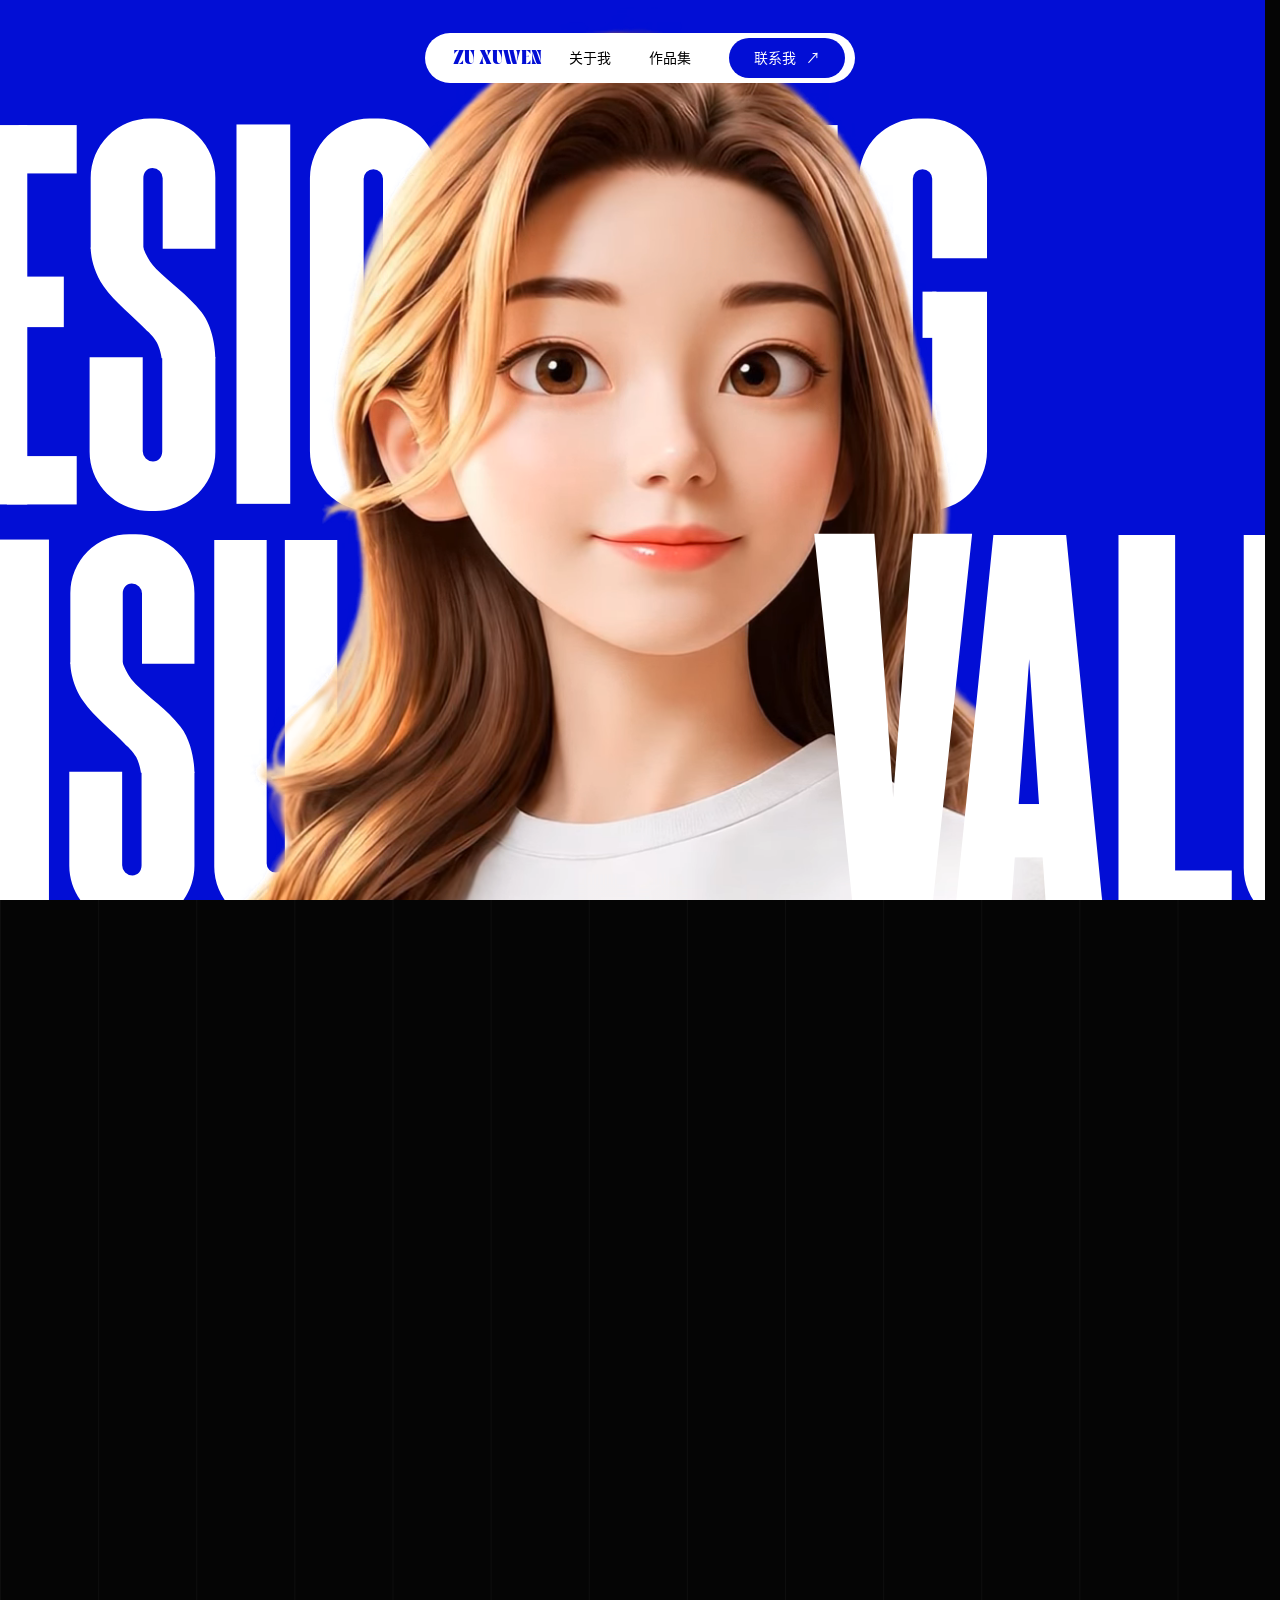
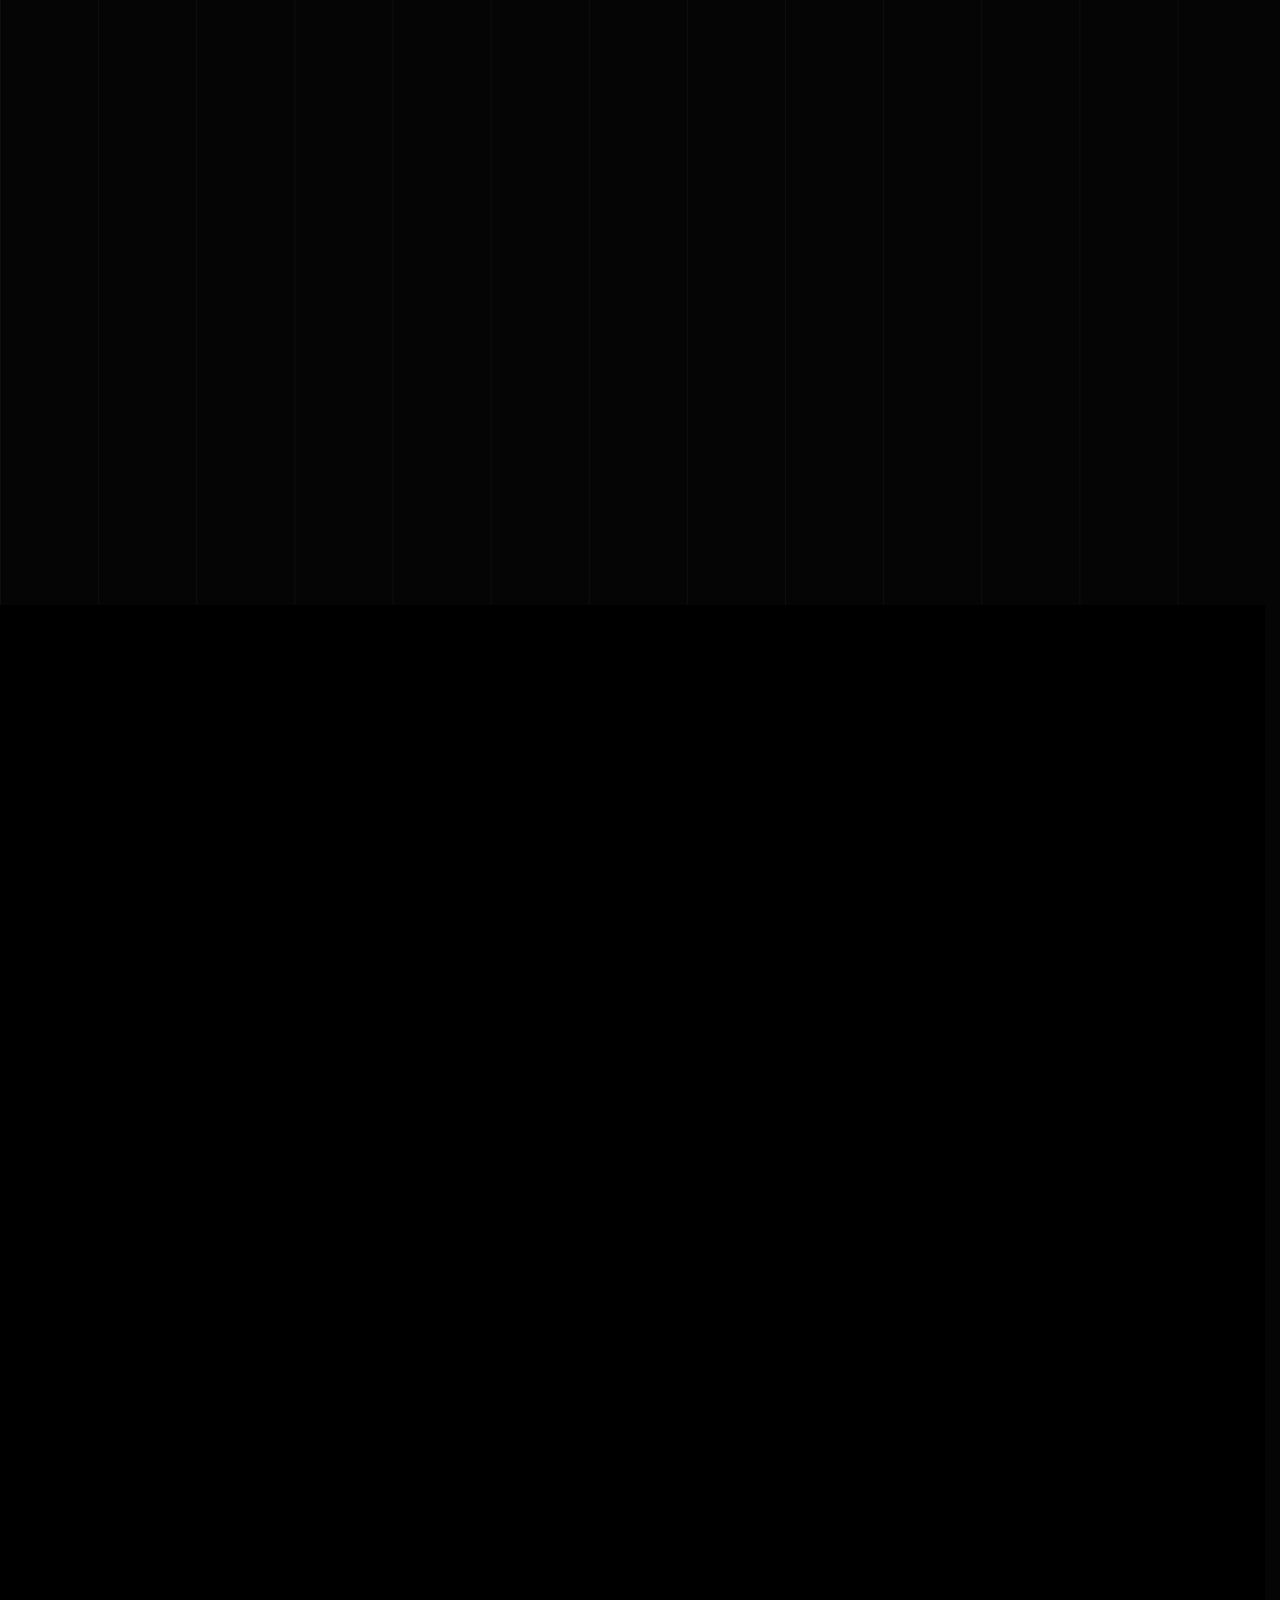
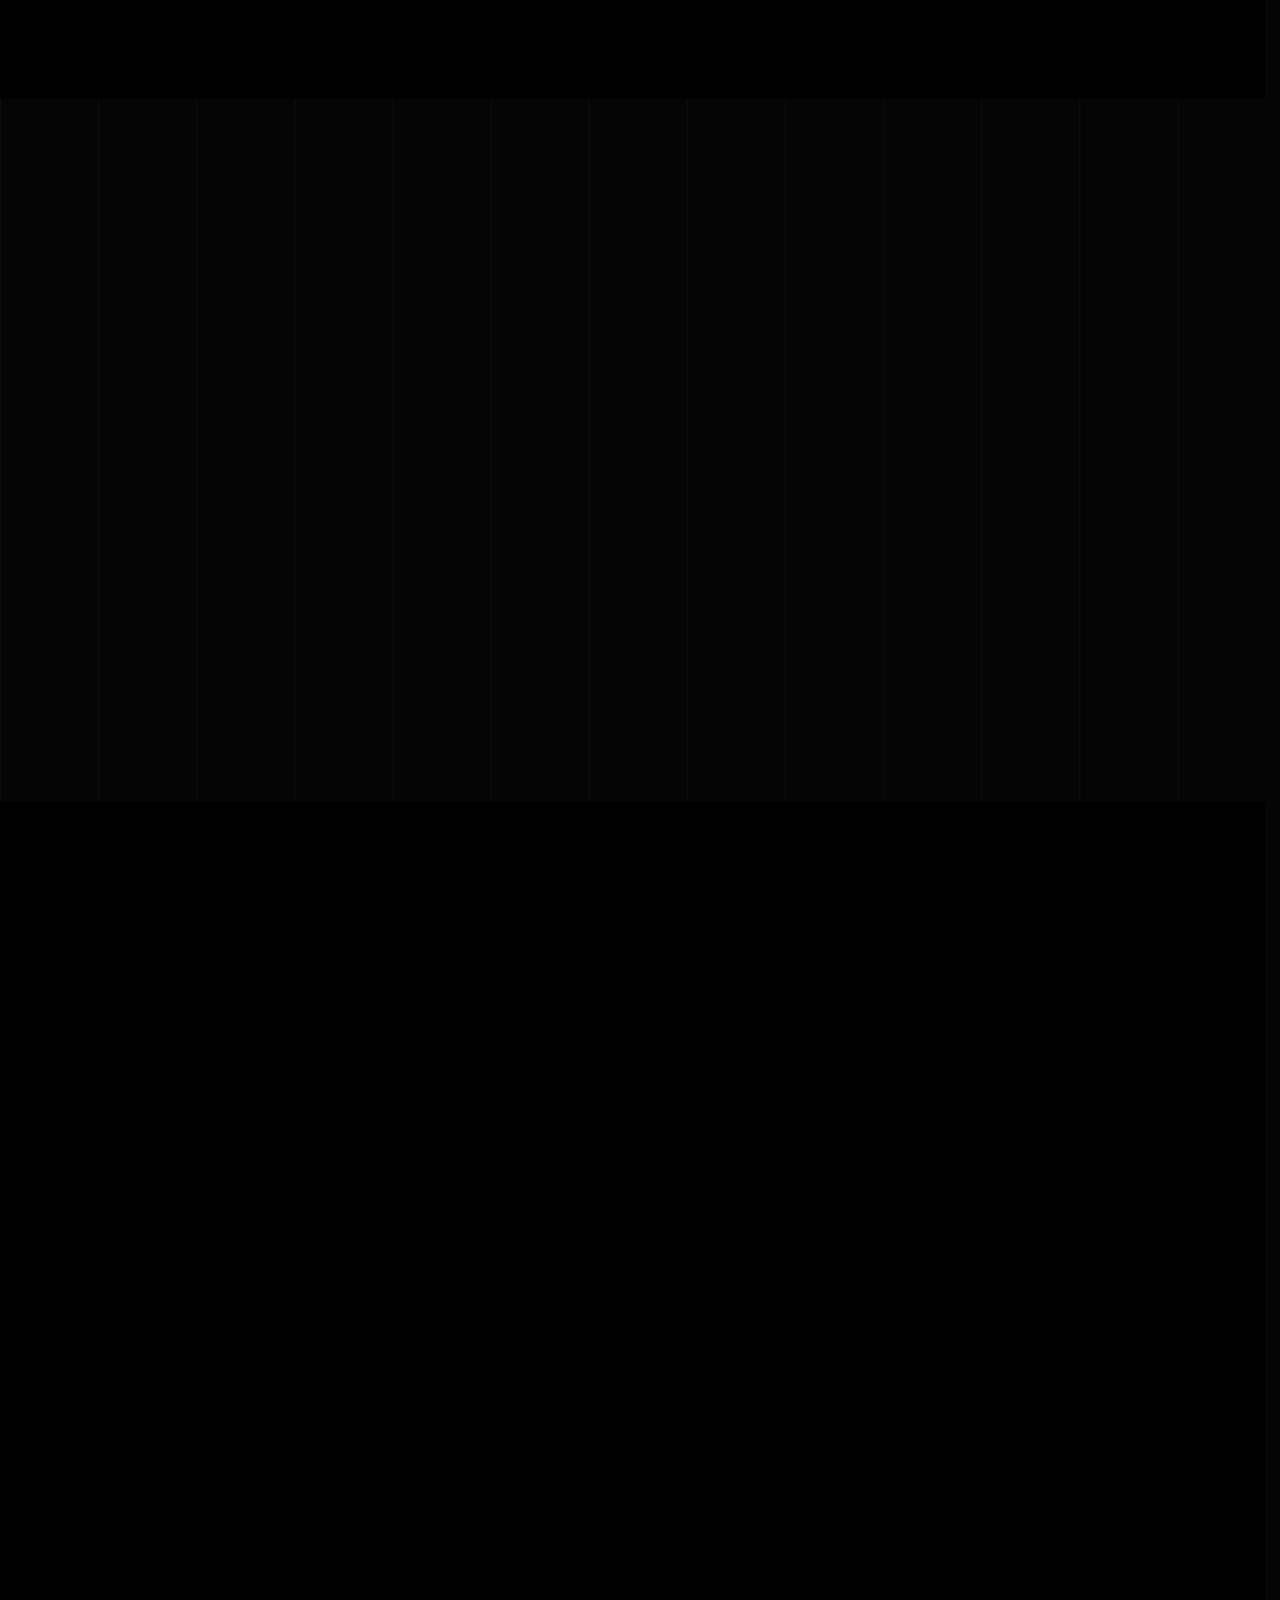
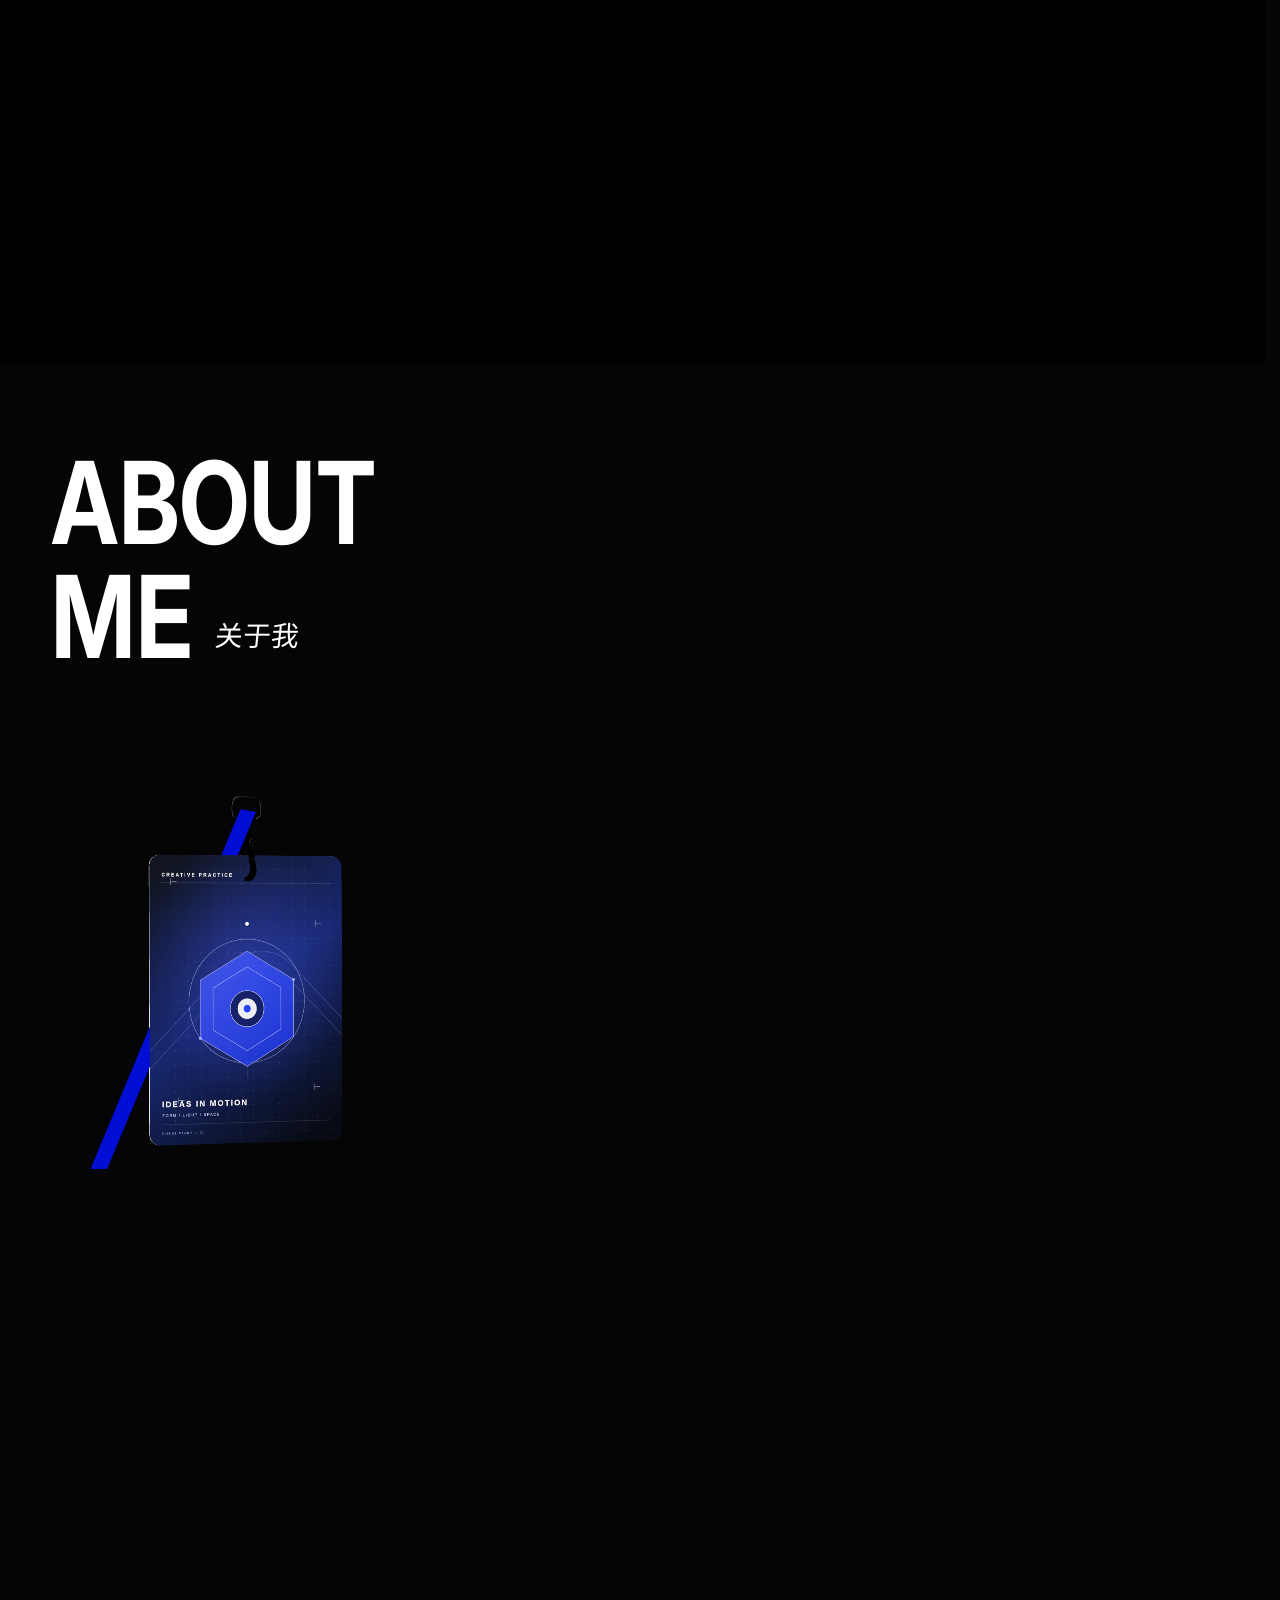
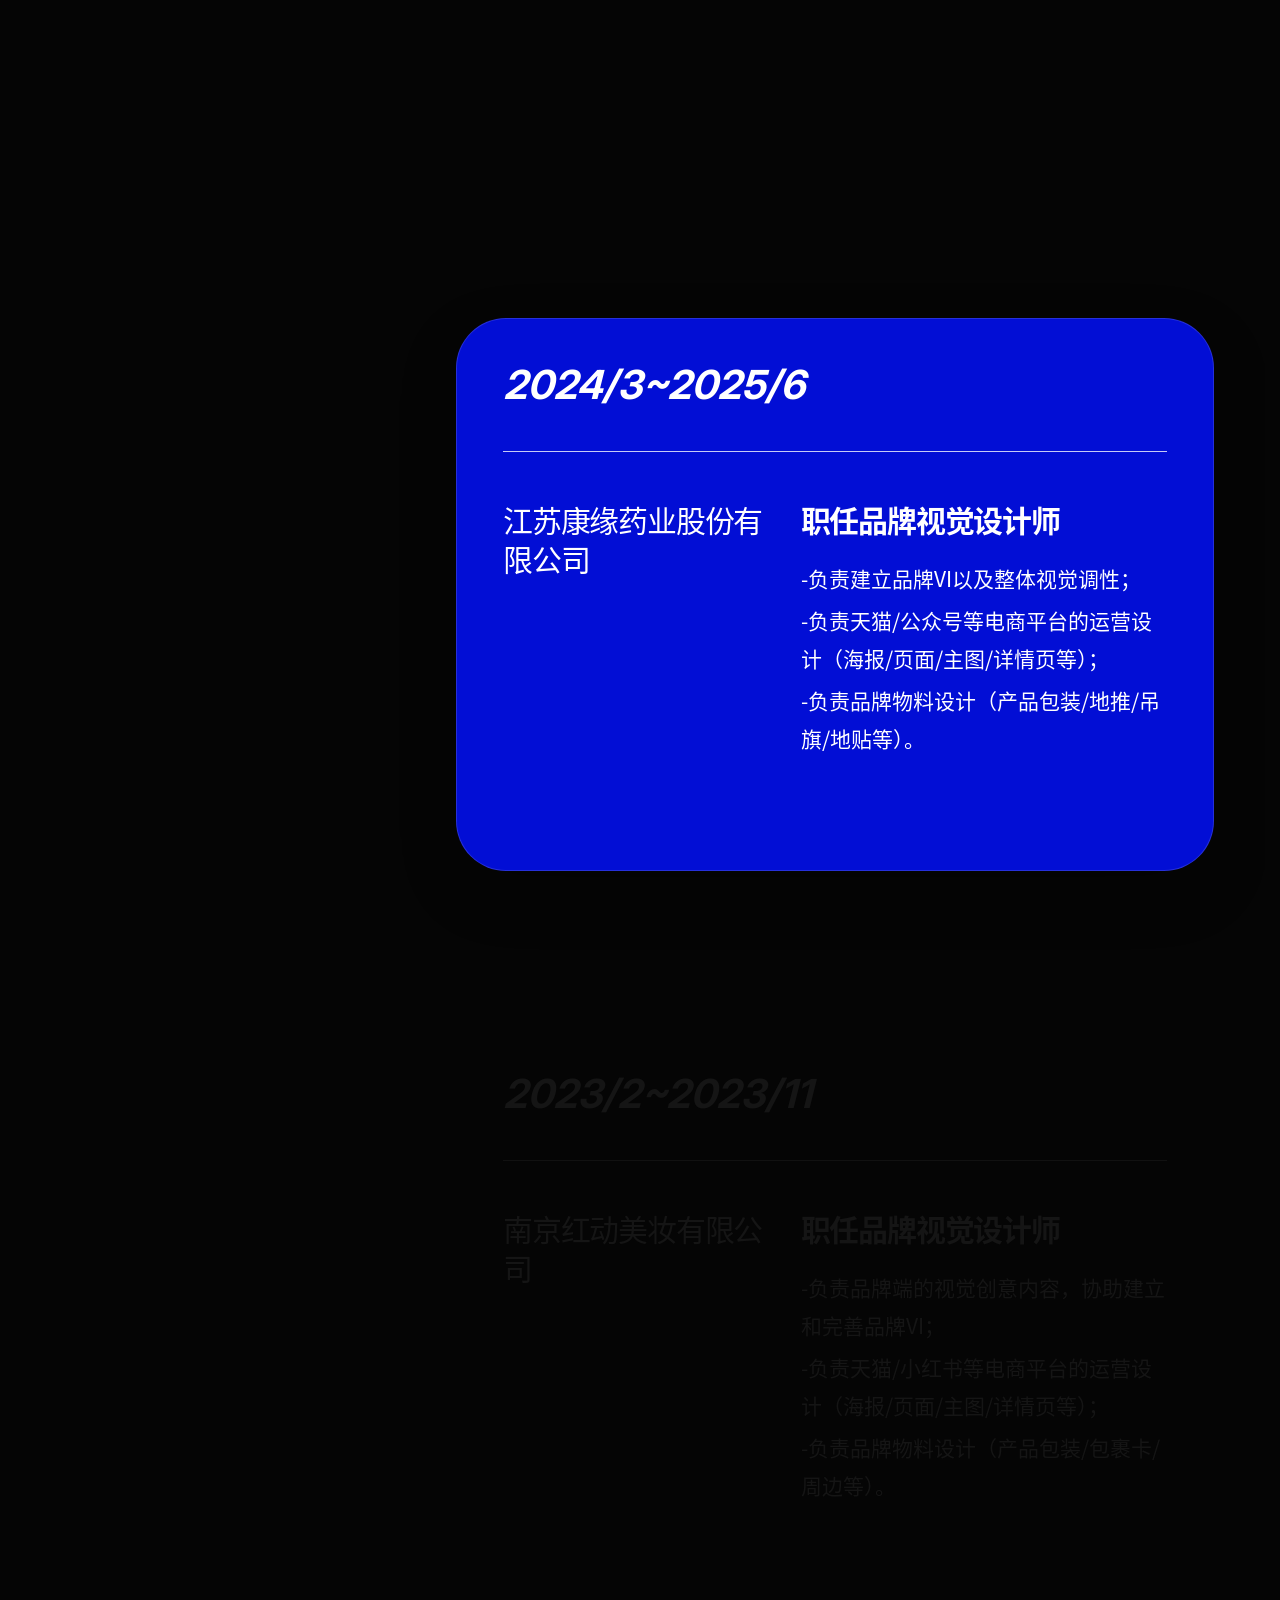
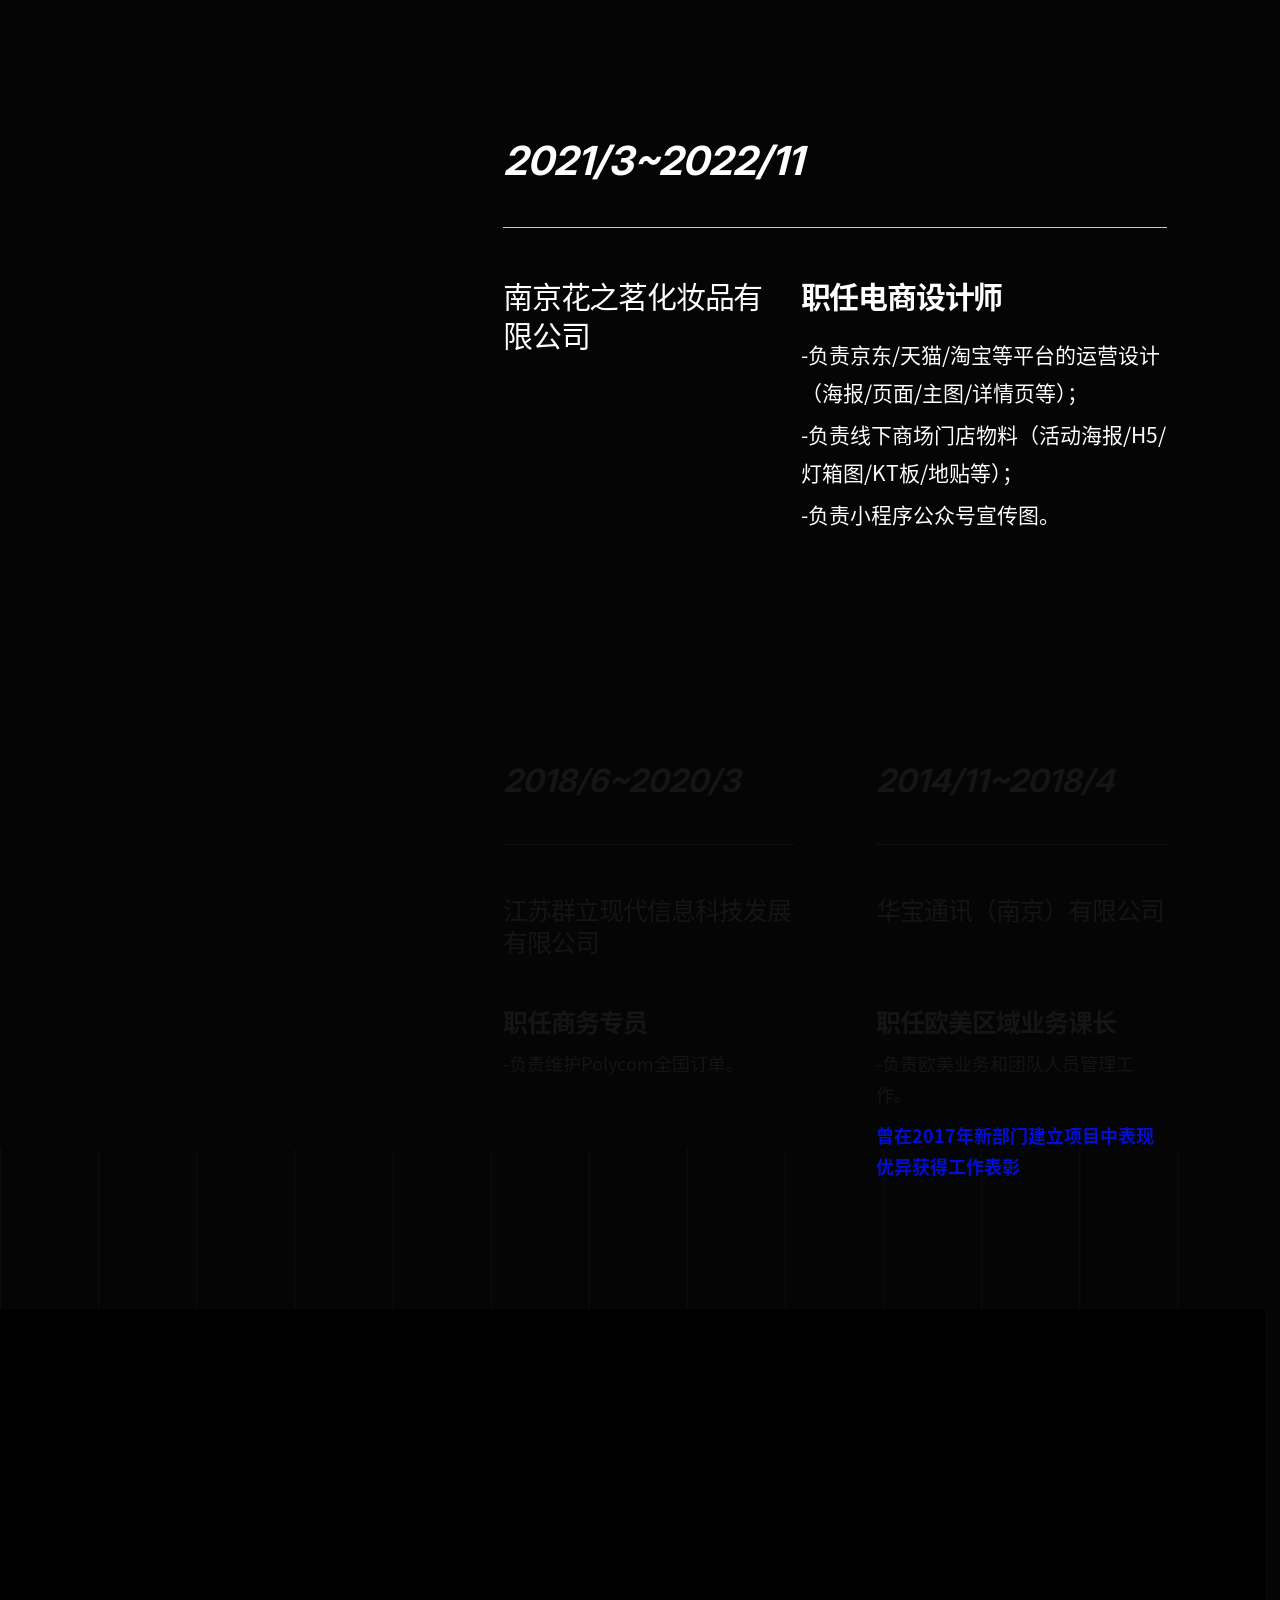
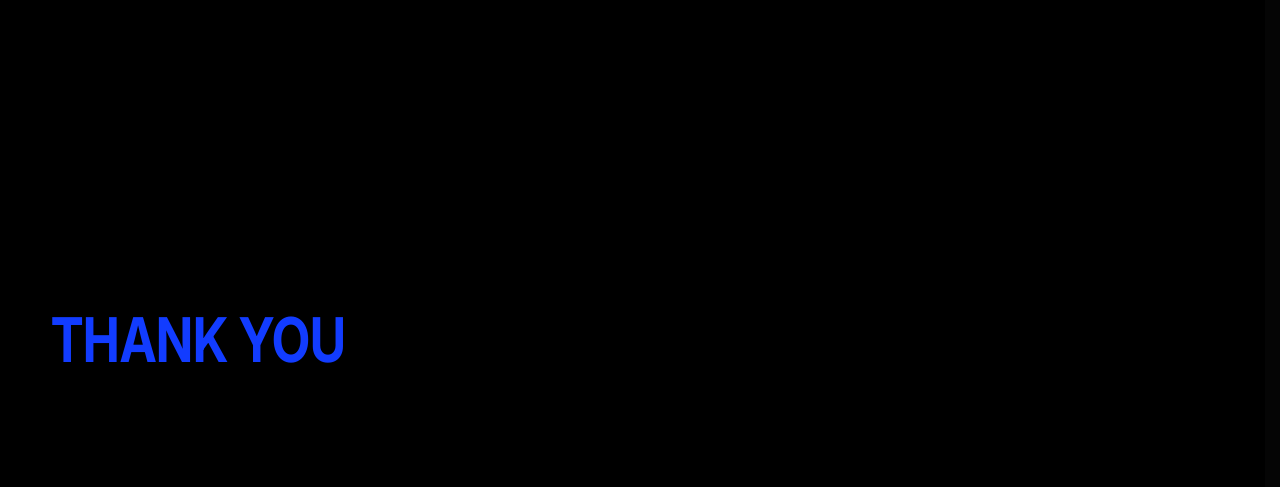
==== commit 21a8dcd7: "Publish updated portfolio site" ====
--- a/index.html
+++ b/index.html
@@ -8,8 +8,8 @@
       content="视觉设计师与品牌设计师个人简历网站，展示精选作品、项目经验、品牌能力与联系方式。"
     />
     <title>视觉设计师 / 品牌设计师简历网站</title>
-    <script type="module" crossorigin src="./assets/index-D1ur3_Yu.js"></script>
-    <link rel="stylesheet" crossorigin href="./assets/index-BUmCx1Nt.css">
+    <script type="module" crossorigin src="/assets/index-C1regm2s.js"></script>
+    <link rel="stylesheet" crossorigin href="/assets/index-BdFta8c5.css">
   </head>
   <body>
     <div id="root"></div>
--- a/assets/index-BdFta8c5.css
+++ b/assets/index-BdFta8c5.css
@@ -0,0 +1 @@
+@font-face{font-family:Source Han Sans CN;src:url(/assets/SourceHanSansCN-Regular-DDvDncSQ.otf) format("opentype");font-style:normal;font-weight:400;font-display:swap}@font-face{font-family:Source Han Sans CN;src:url(/assets/SourceHanSansCN-Bold-BgXb8VVL.otf) format("opentype");font-style:normal;font-weight:700;font-display:swap}@font-face{font-family:Helvetica Neue LT Pro;src:url(/assets/HelveticaNeueLTPro-Roman-CklOt7J1.otf) format("opentype");font-style:normal;font-weight:400;font-display:swap}@font-face{font-family:Skiwar;src:url(/assets/SkiwarRegular-woOan-D5_3xcx8.otf) format("opentype");font-style:normal;font-weight:400;font-display:swap}.hero-section{--hero-blue: #020ed5;position:relative;width:100%;height:100svh;min-height:min(900px,100svh);overflow:hidden;color:#fff;background:var(--hero-blue);isolation:isolate}.hero-section *,.hero-section *:before,.hero-section *:after{box-sizing:border-box}.hero-artboard{--hero-word-height: 46.2%;position:absolute;top:50%;left:50%;width:min(max(100vw,177.7778svh),1920px);height:auto;aspect-ratio:16 / 9;min-width:1600px;transform:translate(-50%,-50%);pointer-events:none}.hero-words-behind,.hero-words-front{position:absolute;top:0;right:0;bottom:0;left:0}.hero-words-behind{z-index:1}.hero-words-front{z-index:4}.hero-word{position:absolute;overflow:hidden;contain:paint;clip-path:inset(0);margin:0;transform-origin:center}.hero-word__base,.hero-word__letter,.hero-word__base svg,.hero-word__letter svg{display:block;width:100%;height:100%}.hero-word__base,.hero-word__letter{position:absolute;top:0;right:0;bottom:0;left:0;overflow:hidden}.hero-word__base svg,.hero-word__letter svg{overflow:hidden}.hero-word__letter{clip-path:inset(0 0 0 0);transform-origin:top center;will-change:clip-path,transform}.hero-word--designing{top:11.9%;left:-1.2%;width:auto;height:var(--hero-word-height);aspect-ratio:1937 / 680}.hero-word--designing .hero-letter-i{top:0;right:auto;left:33.3%;width:10.9%;height:100%;transform-origin:center 4.2%}.hero-word--visual{top:58.1%;left:-1%;width:auto;height:calc(var(--hero-word-height) * .966);aspect-ratio:1374 / 680}.hero-word--visual .hero-letter-u{top:1.9%;right:auto;left:44.54%;width:23.29%;height:100%;transform-origin:center 2.2%}.hero-word--value{top:58.1%;right:-5.5%;width:auto;height:calc(var(--hero-word-height) * .982);aspect-ratio:1201 / 680}.hero-word--value .hero-letter-v{top:0;right:auto;left:-1.33%;width:27.56%;height:100%;transform-origin:bottom center}.hero-character{position:absolute;top:0;right:0;bottom:0;left:0;z-index:3;width:100%;height:100%;object-fit:contain;opacity:1;transform:translateY(96px) scale(1.22);transform-origin:50% 70%}.hero-identity{position:absolute;top:33.9%;right:9.2%;z-index:10;width:320px;color:#fff;text-align:left}.hero-identity__mask{overflow:hidden;padding:3px 0 5px;margin:-3px 0 -5px}.hero-identity__mask:nth-child(2){margin-top:-2px;margin-bottom:10px}.hero-identity__mask:nth-child(1){padding-left:0}.hero-identity__mask:nth-child(2){padding-left:36px}.hero-identity__mask:nth-child(3){padding-left:75px}.hero-identity__mask:nth-child(4){padding-left:33px}.hero-identity__mask:nth-child(5){padding-left:87px}.hero-identity [data-identity-line]{display:inline-block;white-space:nowrap;opacity:0;filter:blur(4px);transform:translateY(35%)}.hero-identity__name-cn{font-family:Source Han Sans CN,sans-serif;font-size:44px;font-weight:700;line-height:1.05}.hero-identity__name-en{font-family:Helvetica Neue LT Pro,Arial,sans-serif;font-size:42px;font-weight:400;line-height:1.04}.hero-identity__skill{font-family:Source Han Sans CN,sans-serif;font-size:24px;font-weight:400;line-height:1.14}.hero-section[data-motion=reduced] [data-identity-line]{opacity:1;filter:none;transform:none}.hero-section[data-motion=reduced] .hero-character{opacity:1;filter:none;transform:translateY(96px) scale(1.22)}.hero-section[data-motion=reduced] .hero-identity__mask{overflow:visible}.hero-section[data-motion=reduced] .hero-letter-i{clip-path:inset(0 0 36% 0)}.hero-section[data-motion=reduced] .hero-letter-u{transform:scaleY(.64)}.hero-section[data-motion=reduced] .hero-letter-v{clip-path:inset(36% 0 0 0)}@media(max-width:1439px){.hero-identity{right:4%;transform:scale(.9);transform-origin:center right}}@media(max-width:1279px){.hero-section{min-height:768px}.hero-artboard{min-width:1365.33px;min-height:768px}.hero-identity{top:34%;right:2.5%;width:330px;transform:scale(.82)}}@media(max-width:1100px){.hero-identity{right:1.5%;transform:scale(.72)}}@media(prefers-reduced-motion:reduce){.hero-section *,.hero-section *:before,.hero-section *:after{scroll-behavior:auto!important;transition-duration:.01ms!important;animation-duration:.01ms!important;animation-iteration-count:1!important}}@font-face{font-family:Source Han Sans CN;src:url(/assets/SourceHanSansCN-Regular-DDvDncSQ.otf) format("opentype");font-style:normal;font-weight:400;font-display:swap}.introduction-section{position:relative;width:100%;min-height:max(100vh,76.25vw);overflow:hidden;color:#fff;background:#000;isolation:isolate}.introduction-section *,.introduction-section *:before,.introduction-section *:after{box-sizing:border-box}.introduction-inner{position:relative;--introduction-button-shift: clamp(72px, 6.15vw, 118px);width:100%;min-height:max(100vh,76.25vw);padding-top:clamp(234px,calc(210px + 3.7vh),250px);padding-bottom:clamp(90px,7.2vw,138px)}.introduction-copy-group{position:relative;z-index:2;width:min(84.375vw,calc(100vw - 96px));max-width:1620px;margin-right:auto;margin-left:auto}.introduction-copy{position:relative;display:flex;flex-direction:column;align-items:flex-start;width:max-content;max-width:calc(100vw - 96px);margin:0;color:#fff;font-family:Source Han Sans CN,Noto Sans CJK SC,sans-serif;font-size:clamp(48px,3.854vw,74px);font-weight:400;line-height:1.08;letter-spacing:0;text-align:left}.introduction-copy--primary{--introduction-first-line-indent: 2em;margin-left:0}.introduction-copy--primary .introduction-line-mask:first-child{margin-left:var(--introduction-first-line-indent);margin-right:calc(var(--introduction-first-line-indent) * -1)}.introduction-copy--secondary{margin-top:clamp(82px,6.72vw,129px);margin-left:auto}.introduction-line-mask{display:block;overflow:hidden;padding-bottom:.025em}.introduction-line{display:block;will-change:transform,opacity}.introduction-line--compact{display:none}.introduction-scroll{position:relative;top:var(--introduction-button-shift);z-index:3;display:grid;place-items:center;width:clamp(86px,4.8vw,92px);height:clamp(86px,4.8vw,92px);padding:0;margin:clamp(92px,7.55vw,145px) auto 0;color:#fff;background:transparent;border:0;border-radius:50%;cursor:pointer;pointer-events:none;transform-origin:center;transition:transform .25s ease-out}.introduction-section[data-button-visible=true] .introduction-scroll{pointer-events:auto}.introduction-scroll__ring{position:absolute;top:0;right:0;bottom:0;left:0;border:1px dashed rgba(255,255,255,.9);border-radius:50%;animation:introduction-ring-spin 8.5s linear infinite}.introduction-scroll__guides{position:relative;z-index:1;display:grid;place-items:center;width:31px;height:42px}.introduction-scroll__icon{grid-area:1 / 1;animation:introduction-arrow-drift 1.65s ease-in-out infinite}.introduction-scroll__icon--ghost{opacity:.32;transform:translateY(15px);filter:blur(.2px);animation:introduction-arrow-guide 1.65s ease-in-out infinite}.introduction-scroll:hover{transform:scale(1.06)!important}.introduction-scroll:hover .introduction-scroll__ring{border-color:#fff}.introduction-scroll:hover .introduction-scroll__icon{transform:translateY(3px)}.introduction-scroll:active{transform:scale(.94)!important;transition-duration:.12s}@keyframes introduction-ring-spin{to{transform:rotate(360deg)}}@keyframes introduction-arrow-drift{0%,to{translate:0 -3px;opacity:1}50%{translate:0 2px;opacity:.78}}@keyframes introduction-arrow-guide{0%,to{translate:0 -1px;opacity:.18}50%{translate:0 5px;opacity:.42}}@media(max-width:1279px){.introduction-inner{--introduction-button-shift: clamp(60px, 6.2vw, 76px);padding-top:clamp(234px,calc(210px + 3.7vh),250px);padding-bottom:86px}.introduction-copy{max-width:calc(100vw - 72px);font-size:clamp(45px,4.65vw,52px);line-height:1.1}.introduction-copy--primary{margin-left:0}.introduction-copy--secondary{margin-top:clamp(78px,9vw,98px);margin-left:auto}.introduction-line--wide{display:none}.introduction-line--compact{display:block}}@media(max-width:1100px){.introduction-copy{font-size:44px}}@media(prefers-reduced-motion:reduce){.introduction-section *,.introduction-section *:before,.introduction-section *:after{scroll-behavior:auto!important;transition-duration:.01ms!important;animation-duration:.01ms!important;animation-iteration-count:1!important}.introduction-line,.introduction-scroll{opacity:1!important;transform:none!important}.introduction-scroll{pointer-events:auto}}@font-face{font-family:Source Han Sans CN;src:url(/assets/SourceHanSansCN-Regular-DDvDncSQ.otf) format("opentype");font-style:normal;font-weight:400;font-display:swap}@font-face{font-family:Skiwar;src:url(/assets/SkiwarRegular-woOan-D5_3xcx8.otf) format("opentype");font-style:normal;font-weight:400;font-display:swap}.hero-navigation{position:fixed;top:48px;left:50%;z-index:100;display:flex;align-items:center;justify-content:space-between;width:calc(100% - 160px);height:50px;padding:0;overflow:hidden;border-radius:999px;background:#fff0;white-space:nowrap;transform:translate(-50%);transform-origin:center}.hero-navigation__brand{flex:0 0 auto;color:#fff;font-family:Skiwar,serif;font-size:20px;font-weight:400;line-height:1;cursor:pointer;transition:opacity .2s ease-out}.hero-navigation__brand:hover{opacity:.65}.hero-navigation__links{display:flex;align-items:center;gap:38px;font-family:Source Han Sans CN,sans-serif;font-size:14px;font-weight:400;line-height:1}.hero-navigation__links>a{display:inline-flex;align-items:center;justify-content:center;min-height:40px;color:#fff;cursor:pointer;transition:opacity .2s ease-out}.hero-navigation__links>a:not(.hero-navigation__contact):hover{opacity:.65}.hero-navigation__contact{gap:10px;min-width:116px;padding:0 24px;color:#fff!important;background:#000;border-radius:999px;transition:background-color .28s ease-out,transform .2s ease-out!important}.hero-navigation[data-navigation-complete=true]{top:clamp(24px,3.7vh,40px);left:50%;width:clamp(430px,29.8vw,572px);padding-right:10px;padding-left:clamp(28px,2vw,38px);color:#000;background:#fff;transform:translate(-50%)}.hero-navigation[data-navigation-complete=true] .hero-navigation__brand{color:#020ed5}.hero-navigation[data-navigation-complete=true] .hero-navigation__contact{color:#fff!important;background:#020ed5}.hero-navigation[data-navigation-complete=true] .hero-navigation__links>a:not(.hero-navigation__contact){color:#000}.hero-navigation__contact span:last-child{transition:transform .2s ease-out}.hero-navigation__contact:hover{transform:scale(1.02)}.hero-navigation__contact:hover span:last-child{transform:translate(2px,-2px)}.hero-navigation__contact:active{transform:scale(.97)}.hero-navigation[data-motion=reduced]{top:clamp(24px,3.7vh,40px);left:50%;width:clamp(430px,29.8vw,572px);padding-right:10px;padding-left:38px;color:#000;background:#fff;transform:translate(-50%)}.hero-navigation[data-motion=reduced] .hero-navigation__brand{color:#020ed5}.hero-navigation[data-motion=reduced] .hero-navigation__contact{background:#020ed5}.hero-navigation[data-motion=reduced] .hero-navigation__links>a:not(.hero-navigation__contact){color:#000}@media(max-width:1439px){.hero-navigation{left:50%;width:calc(100% - 112px)}}@media(max-width:1279px){.hero-navigation{top:34px;left:50%;width:calc(100% - 80px)}}@media(prefers-reduced-motion:reduce){.hero-navigation,.hero-navigation *,.hero-navigation *:before,.hero-navigation *:after{scroll-behavior:auto!important;transition-duration:.01ms!important;animation-duration:.01ms!important;animation-iteration-count:1!important}}.scroll-stack{position:relative;padding:96px 0 28px;overflow-x:clip;background:#050505;isolation:isolate}.scroll-stack__layout{display:grid;grid-template-columns:clamp(360px,24vw,440px) minmax(0,1fr);gap:clamp(30px,2.5vw,48px);align-items:start;padding:0}.scroll-stack__track{position:relative;min-width:0;height:var(--scroll-stack-track-height, 610px);margin-top:var(--scroll-stack-entry-offset, 340px)}.scroll-stack__stage{--scroll-stack-item-offset: 30px;position:relative;height:clamp(760px,calc(100svh - 120px),820px);overflow:visible}.scroll-stack-card{position:absolute;inset:var(--scroll-stack-document-offset, 0px) 0 auto;width:100%;height:calc(100% - 100px - var(--scroll-stack-item-offset) * 3)}.about-content-stage__lanyard{width:100%;height:100%}.about-content-stage__cards{display:contents}@media(min-width:1101px)and (prefers-reduced-motion:no-preference){.about-content-stage__lanyard,.about-content-stage__cards{transform:translateY(var(--about-content-stage-y, 0px))}.about-content-stage__lanyard{transform:translateY(var(--about-lanyard-stage-y, var(--about-content-stage-y, 0px)))}.about-content-stage__cards{display:block;position:absolute;top:0;right:0;bottom:0;left:0}}@media(max-width:1280px){.scroll-stack__layout{grid-template-columns:minmax(300px,.72fr) minmax(0,1.48fr);gap:36px}.scroll-stack__track{margin-top:var(--scroll-stack-entry-offset, 220px)}}@media(max-width:1100px){.scroll-stack{padding-top:96px}.scroll-stack__layout{grid-template-columns:1fr;gap:56px;padding:0}.scroll-stack__track{height:auto;margin-top:0}.scroll-stack__stage{display:grid;gap:28px;height:auto;overflow:visible}.scroll-stack-card{position:relative;inset:auto;height:auto;min-height:560px;will-change:auto}}@media(max-width:760px){.scroll-stack{padding-top:80px}.scroll-stack__layout{gap:40px}.scroll-stack__stage{gap:20px}.scroll-stack-card{min-height:0}}@media(prefers-reduced-motion:reduce){.scroll-stack__layout{grid-template-columns:1fr}.scroll-stack__track{height:auto}.scroll-stack__stage{display:grid;gap:28px;height:auto;overflow:visible}.scroll-stack-card{position:relative;inset:auto;height:auto;min-height:560px;opacity:1;visibility:visible;transform:none;will-change:auto}}.about-me{--about-blue: #020ed5;color:#fff}@font-face{font-family:Inter About;src:url(/assets/Inter_28pt-Bold-Bvb2Ms9Y.ttf) format("truetype");font-style:normal;font-weight:700 900;font-display:swap}.about-me__lead{position:sticky;top:var(--page-fixed-content-top);display:grid;grid-template-rows:auto minmax(0,1fr);align-self:start;min-width:0}.about-me__title{display:flex;flex-direction:column;gap:20px;margin:0;color:#fff;font-family:Inter Work Display,Inter About,Inter,Helvetica Neue,Arial,sans-serif;font-size:clamp(118px,11.45vw,220px);font-weight:700;line-height:.82;letter-spacing:0}.about-me__title>.about-me__title-glyph{margin-bottom:.082em}.about-me__title-glyph{display:inline-block;width:max-content;transform:scaleX(.9) scaleY(1.1);transform-origin:left center}.about-me__title-row{display:flex;gap:20px;align-items:flex-end}.about-me__title-row .about-me__title-glyph{margin-right:-.15em}.about-me__title-row em{padding-bottom:10px;font-family:Source Han Sans CN,Source Han Sans SC,Noto Sans SC,Microsoft YaHei,sans-serif;font-size:clamp(30px,2.35vw,45px);font-weight:400;font-style:oblique 6deg;line-height:1;letter-spacing:0;white-space:nowrap;transform:skew(-6deg);transform-origin:left bottom}.about-me__lanyard-slot{width:min(620px,38vw);height:clamp(520px,56svh,660px);margin-top:40px;margin-left:-32px;overflow:visible}.about-card{overflow:hidden;padding:52px 54px;border:1px solid rgba(255,255,255,.14);border-radius:58px;box-shadow:0 22px 54px #00000047}.about-card--blue{color:#fff;background:var(--about-blue)}.about-card--light{color:#151515;background:#fff;border-color:#00000014;opacity:1}.about-card__date-line{display:block;margin-bottom:50px}.about-card__date-line time{font-family:Inter About,Inter,Helvetica Neue,Arial,sans-serif;font-size:44px;font-weight:700;font-style:italic;line-height:1;letter-spacing:0;white-space:nowrap}.about-card__date-line span{display:block;width:100%;height:1px;margin-top:44px;background:currentColor;opacity:.78}.about-card__content{display:grid;grid-template-columns:minmax(260px,.95fr) minmax(410px,1.25fr);gap:54px;align-items:start}.about-card h3,.about-card__role{margin:0;font-family:Source Han Sans CN,Source Han Sans SC,Noto Sans SC,Microsoft YaHei,sans-serif;font-size:34px;line-height:1.28;letter-spacing:-.04em}.about-card h3{font-weight:400}.about-card__role{margin-bottom:20px;font-weight:700}.about-card__duties{display:grid;gap:4px;margin:0;padding:0;list-style:none;font-family:Source Han Sans CN,Source Han Sans SC,Noto Sans SC,Microsoft YaHei,sans-serif;font-size:24px;font-weight:400;line-height:44px;letter-spacing:0}.about-card__duties li{white-space:normal}.about-card--split{display:grid;grid-template-columns:repeat(2,minmax(0,1fr));gap:42px}.about-card__split-column{min-width:0}.about-card__split-column:first-of-type{padding-right:20px}.about-card__split-column:last-of-type{padding-left:20px}.about-card__split-column .about-card__date-line{margin-bottom:50px}.about-card__split-column .about-card__date-line time{font-size:44px}.about-card__split-content h3{min-height:86px;margin-bottom:16px;font-size:34px}.about-card__split-content .about-card__role{font-size:34px;transform:translateY(10px)}.about-card__split-content .about-card__duties,.about-card__note{font-size:24px;line-height:44px}.about-card__note{margin:10px 0 0;color:var(--about-blue);font-family:Source Han Sans CN,Source Han Sans SC,Noto Sans SC,Microsoft YaHei,sans-serif;font-weight:600;letter-spacing:0}@media(max-width:1439px){.about-me__title{font-size:clamp(118px,11.45vw,165px)}.about-me__title-row em{font-size:clamp(30px,2.35vw,34px)}.about-card{padding:46px;border-radius:50px}.about-card__date-line time{font-size:40px}.about-card h3,.about-card__role{font-size:30px}.about-card__duties{font-size:21px;line-height:38px}.about-card__content{grid-template-columns:minmax(210px,.9fr) minmax(320px,1.25fr);gap:34px}.about-card__split-column .about-card__date-line time{font-size:32px}.about-card__split-content h3,.about-card__split-content .about-card__role{font-size:25px}.about-card__split-content .about-card__duties,.about-card__note{font-size:18px;line-height:31px}}@media(max-width:1280px){.about-me__title{font-size:104px}.about-me__title-row em{font-size:28px}.about-me__lanyard-slot{width:470px;height:470px;margin-left:-16px}}@media(max-width:1100px){.about-me__lead{position:relative;top:auto;grid-template-columns:minmax(280px,.82fr) minmax(360px,1fr);grid-template-rows:auto;align-items:center}.about-me__title{font-size:clamp(118px,15vw,156px)}.about-me__lanyard-slot{width:min(100%,580px);height:560px;margin:40px auto 0}.about-card{min-height:560px}}@media(max-width:760px){.about-me__lead{grid-template-columns:1fr}.about-me__title{font-size:clamp(72px,22vw,118px)}.about-me__title-row{gap:20px}.about-me__title-row em{padding-bottom:5px;font-size:24px}.about-me__lanyard-slot{height:430px;margin-top:40px}.about-card{min-height:0;padding:32px 24px;border-radius:32px}.about-card__date-line{gap:14px;margin-bottom:48px}.about-card__date-line time{font-size:30px}.about-card__content{grid-template-columns:1fr;gap:18px}.about-card h3,.about-card__role{font-size:25px}.about-card__role{margin-bottom:14px}.about-card__duties{font-size:18px;line-height:31px}.about-card--split{grid-template-columns:1fr;gap:36px}.about-card__split-column:first-of-type,.about-card__split-column:last-of-type{padding:0}.about-card__split-column+.about-card__split-column{padding-top:32px;border-top:1px solid rgba(2,14,213,.24)}.about-card__split-content h3{min-height:0}}.contact-section{--contact-divider-spacing: 120px;position:relative;z-index:1;min-height:calc(100svh - var(--space-8));margin-top:var(--space-8);padding:0 0 var(--space-6);color:var(--color-text-primary);background:#000}.contact-section__inner{display:flex;min-height:calc(100svh - var(--space-8) - var(--space-6));flex-direction:column}.contact-section__header{display:grid;grid-template-columns:minmax(0,1fr) auto;gap:var(--space-6);align-items:start}.contact-section__header h2,.contact-section__details{margin:0;font-family:Inter Work Display,Inter,Arial,Helvetica,sans-serif;font-size:var(--text-h2);font-weight:700;line-height:1.2;letter-spacing:0}.contact-section__details{display:grid;justify-items:end;font-style:normal;text-align:right}.contact-section__details p{margin:0}.contact-section__details a,.contact-section__sitemap a,.contact-section__meta a{transition:color var(--motion-fast) var(--ease-standard)}.contact-section__details a:hover,.contact-section__sitemap a:hover,.contact-section__meta a:hover{color:var(--color-text-primary)}.contact-section__email{text-decoration:underline;text-decoration-thickness:1px;text-underline-offset:.16em}.contact-section__divider{width:100%;height:1px;margin-top:var(--contact-divider-spacing);background:var(--color-line)}.contact-section__sitemap{display:grid;grid-template-columns:max-content minmax(0,1fr);gap:var(--space-6);align-items:start;margin-top:var(--contact-divider-spacing)}.contact-section__sitemap>p,.contact-section__sitemap ul,.contact-section__meta p{margin:0}.contact-section__sitemap>p{padding-top:4px;color:var(--color-text-primary);font-family:Inter,Manrope,Helvetica Neue,Arial,sans-serif;font-size:var(--text-caption);font-weight:800;line-height:1.2;letter-spacing:0}.contact-section__sitemap ul{padding:0;list-style:none}.contact-section__sitemap a{display:block;width:max-content;color:var(--color-text-secondary);font-family:Source Han Sans CN,Source Han Sans SC,Noto Sans SC,Microsoft YaHei,sans-serif;font-size:var(--text-body-l);font-weight:400;line-height:1.7;letter-spacing:0}.contact-section__footer{display:grid;grid-template-columns:minmax(0,1fr) auto;gap:var(--space-6);align-items:end;margin-top:auto;padding-top:var(--space-8);transform:translateY(-50px)}.contact-section__thanks{margin:0;color:var(--color-primary);font-family:Inter Work Display,Inter,Arial,Helvetica,sans-serif;font-size:clamp(96px,14.6vw,250px);font-weight:700;line-height:.82;letter-spacing:0;white-space:nowrap;transform:scaleX(.9) scaleY(1.1);transform-origin:left bottom}.contact-section__thanks-motion{display:block;width:max-content;transform-origin:left bottom}.contact-section__meta{display:grid;gap:var(--space-4);justify-items:end;padding-bottom:.1em;color:var(--color-text-secondary);font-size:var(--text-body);font-weight:400;line-height:1.7;text-align:right}.contact-section__meta a{color:var(--color-text-primary)}@media(max-width:1100px){.contact-section__footer{grid-template-columns:1fr}.contact-section__meta{justify-items:start;text-align:left}}@media(max-width:760px){.contact-section__header{grid-template-columns:1fr;gap:var(--space-5)}.contact-section__details{justify-items:start;text-align:left}.contact-section__sitemap{grid-template-columns:1fr;gap:var(--space-4)}.contact-section__footer{padding-top:var(--space-7)}.contact-section__thanks{font-size:clamp(54px,5.6vw,90px)}}@font-face{font-family:Anxilai Chinese Specimen;src:url(/assets/SourceHanSansCN-Heavy-CPzR2y1b.otf) format("opentype");font-style:normal;font-weight:900;font-display:swap}@font-face{font-family:Anxilai Chinese Specimen;src:url(/assets/SourceHanSansCN-Bold-BgXb8VVL.otf) format("opentype");font-style:normal;font-weight:700;font-display:swap}@font-face{font-family:Anxilai Chinese Specimen;src:url(/assets/SourceHanSansCN-Medium-Cy0FBqzI.otf) format("opentype");font-style:normal;font-weight:500;font-display:swap}@font-face{font-family:Anxilai Chinese Specimen;src:url(/assets/SourceHanSansCN-Regular-DDvDncSQ.otf) format("opentype");font-style:normal;font-weight:400;font-display:swap}@font-face{font-family:Anxilai Chinese Specimen;src:url(/assets/SourceHanSansCN-Light-D8WZwVKB.otf) format("opentype");font-style:normal;font-weight:300;font-display:swap}.anxilai-modal-root{--anxilai-section-gap: clamp(96px, 8vw, 154px);--anxilai-block-gap: clamp(40px, 4vw, 72px);--anxilai-copy-gap: clamp(20px, 2vh, 30px);--anxilai-insight-copy-width: 580px;--anxilai-insight-block-gap: clamp(36px, 4vh, 48px);--anxilai-insight-item-gap: clamp(20px, 2.5vh, 28px);--anxilai-insight-item-inner-gap: 8px;--anxilai-insight-image-gap: 64px;--anxilai-divider-gap: 160px;--anxilai-layout-width: min(86.5vw, 1772px);--anxilai-layout-gutter: max( 0px, calc((100vw - var(--anxilai-layout-width)) / 2) );position:fixed;z-index:5000;top:0;right:0;bottom:0;left:0;width:100vw;height:100vh;overflow:hidden;color:#fff;background:#000;box-sizing:border-box;outline:none}.anxilai-modal-layout{display:grid;grid-template-columns:clamp(180px,13vw,270px) minmax(0,1fr);column-gap:clamp(56px,7vw,150px);width:var(--anxilai-layout-width);min-height:100vh;margin-inline:auto}.anxilai-modal-sidebar{position:sticky;top:0;display:flex;flex-direction:column;height:100vh;padding-block:clamp(40px,5vh,56px);background:#000;box-sizing:border-box}.anxilai-modal-project-pill{display:inline-flex;align-items:stretch;align-self:flex-start;width:max-content;min-width:max-content;height:48px;overflow:visible;font-size:clamp(16px,.95vw,18px);line-height:1;white-space:nowrap;border-radius:var(--radius-pill, 999px)}.anxilai-modal-project-pill span,.anxilai-modal-project-pill strong{display:flex;align-items:center;justify-content:center;flex:0 0 auto;min-width:max-content}.anxilai-modal-project-pill span{padding-inline:24px;color:#000;font-weight:500;background:#fff;border-radius:var(--radius-pill, 999px) 0 0 var(--radius-pill, 999px)}.anxilai-modal-project-pill strong{padding-inline:30px;color:#fff;font-weight:500;background:var(--color-primary);border-radius:0 var(--radius-pill, 999px) var(--radius-pill, 999px) 0}.anxilai-modal-sidebar nav{display:grid;gap:clamp(16px,2vh,24px);margin-top:clamp(90px,12vh,150px)}.anxilai-modal-nav-item{display:grid;grid-template-columns:12px 30px minmax(0,1fr);gap:7px;align-items:center;width:100%;padding:0;color:#737373;font:inherit;font-size:clamp(16px,.95vw,18px);font-weight:400;line-height:1.5;letter-spacing:0;text-align:left;background:transparent;border:0;cursor:pointer;transition:color .18s ease}.anxilai-modal-nav-item strong{overflow:hidden;font-weight:400;text-overflow:ellipsis;white-space:nowrap}.anxilai-modal-nav-item[data-active=false],.anxilai-modal-nav-item[data-active=false] strong{font-weight:500}.anxilai-modal-nav-dot{width:6px;height:6px;background:#fff;border-radius:50%;opacity:0}[data-motion-title-cn],[data-motion-title-en],[data-motion-copy],[data-motion-generic-media],[data-motion-accomplishment-media],[data-motion-consumer-media],[data-motion-strategy-circle],[data-motion-color-reveal],[data-motion-color-step],[data-motion-type-row]>*,[data-motion-commerce-card],[data-motion-marketing-column],[data-motion-detail-column],[data-motion-packaging-media]{backface-visibility:hidden}.anxilai-modal-nav-item[data-active=true]{color:#fff}.anxilai-modal-nav-item[data-active=true] .anxilai-modal-nav-dot{opacity:1}.anxilai-modal-nav-item:focus-visible,.anxilai-modal-back:focus-visible{outline:1px solid var(--color-primary);outline-offset:6px}.anxilai-modal-back{align-self:flex-start;margin-top:auto;padding:0 0 7px;color:#fff;font:inherit;font-size:clamp(16px,.95vw,18px);font-weight:400;line-height:1.5;letter-spacing:0;background:transparent;border:0;border-bottom:1px solid rgba(255,255,255,.6);cursor:pointer}.anxilai-modal-content{width:calc(100% + var(--anxilai-layout-gutter));min-width:0;height:100vh;margin-right:calc(-1 * var(--anxilai-layout-gutter));box-sizing:border-box;overflow-x:hidden;overflow-y:auto;overscroll-behavior:contain}.anxilai-modal-content-inner{width:calc(100% - var(--anxilai-layout-gutter));max-width:none;margin:0;padding:0 0 clamp(90px,12vh,150px)}.anxilai-section-shell{width:100%;max-width:100%;min-width:0;margin-inline:0;box-sizing:border-box}.anxilai-modal-section{scroll-margin-top:64px;margin-bottom:var(--anxilai-section-gap)}.anxilai-modal-section:last-child{margin-bottom:0}.anxilai-modal-section-heading{display:grid;grid-template-columns:34px minmax(0,1fr);gap:14px;align-items:start;margin-bottom:calc(var(--anxilai-block-gap) * .75)}.anxilai-modal-section-heading>span{padding-top:6px;color:var(--color-primary);font-family:Inter,sans-serif;font-size:13px}.anxilai-modal-section-heading p{margin:0 0 7px;color:var(--color-primary);font-family:Inter,sans-serif;font-size:10px;line-height:1}.anxilai-modal-section-heading h2{margin:0;font-size:clamp(32px,2.35vw,46px);font-weight:600;line-height:1.15}.anxilai-modal-overview{margin-bottom:0}.anxilai-overview-screen{display:grid;grid-template-rows:auto auto;row-gap:80px;align-content:start;min-height:100vh;padding-block:clamp(40px,5vh,56px);box-sizing:border-box}.anxilai-overview__image{width:100%;height:auto;min-height:0;max-height:none;aspect-ratio:16 / 9;align-self:start;border-radius:20px;overflow:hidden}.anxilai-overview__image img{display:block;width:100%;height:100%;object-fit:cover;object-position:center 56%;transform:scale(1.08);transform-origin:center center;border-radius:inherit}.anxilai-intro{display:grid;grid-template-columns:clamp(220px,22%,300px) minmax(0,1fr);column-gap:clamp(56px,5vw,96px);align-items:start;width:100%}.anxilai-section-heading{display:flex;gap:16px;align-items:flex-start;width:max-content;max-width:100%}.anxilai-section-heading__cn{--heading-size: clamp(46px, 3.5vw, 68px);display:flex;flex-direction:column;flex:0 0 auto;margin:0;color:#fff;font-size:var(--heading-size);font-weight:700;line-height:calc(var(--heading-size) + 10px);letter-spacing:0}.anxilai-section-heading__en{display:flex;flex:0 0 auto;align-items:flex-start;margin:0;color:var(--color-primary);font-family:Inter,sans-serif;font-size:clamp(12px,.85vw,16px);font-weight:400;line-height:1;letter-spacing:.02em;white-space:nowrap}.anxilai-section-heading__en--stack{flex-direction:column;line-height:1}.anxilai-intro .anxilai-section-heading{display:inline-flex;gap:10px;align-items:start;width:max-content}.anxilai-intro .anxilai-section-heading__en{align-self:start;margin:0;padding:5px 0 0;color:var(--color-primary);font-size:clamp(16px,.95vw,18px);font-weight:500;line-height:1;letter-spacing:0}.anxilai-copy-stack{display:flex;flex-direction:column;gap:var(--anxilai-copy-gap)}.anxilai-intro__copy{min-width:0}.anxilai-intro__copy p{margin:0;color:#fff9;font-size:clamp(20px,1.25vw,24px);font-weight:400;line-height:calc(1em + 10px);letter-spacing:0;text-align:justify;text-align-last:left;text-justify:inter-ideograph;line-break:strict;word-break:normal}.anxilai-intro__copy .anxilai-intro__copy-emphasis{color:#fff}.anxilai-accomplishments{--anxilai-accomplishments-mockup-y: clamp(32px, 3.5vh, 38px);--anxilai-accomplishments-mockup-height: min(82vh, 920px);--anxilai-accomplishments-visible-height: min(74.84vh, 840px);container-type:inline-size;width:100%;min-width:0;max-width:none;min-height:0;margin-top:clamp(32px,4vh,48px);margin-bottom:0;padding:clamp(40px,5vh,56px) 0 var(--anxilai-divider-gap);box-sizing:border-box}.anxilai-accomplishments__layout{display:grid;grid-template-columns:minmax(0,1.08fr) minmax(0,.92fr);column-gap:clamp(64px,5vw,96px);align-items:center;width:100%;min-width:0;padding-bottom:var(--anxilai-accomplishments-mockup-y);box-sizing:border-box}.anxilai-accomplishments__mockup{display:flex;align-items:flex-start;justify-content:center;width:100%;height:var(--anxilai-accomplishments-visible-height);min-height:0;min-width:0;overflow:visible}.anxilai-accomplishments__mockup img{display:block;width:auto;max-width:none;height:var(--anxilai-accomplishments-mockup-height);max-height:none;object-fit:contain;transform:translate3d(clamp(44px,3vw,58px),var(--anxilai-accomplishments-mockup-y),0)}.anxilai-accomplishments__content{min-width:0;width:100%;max-width:100%;margin:0;padding:0;box-sizing:border-box}.anxilai-accomplishments__content .anxilai-section-heading{display:inline-flex;gap:10px;align-items:start;width:max-content}.anxilai-accomplishments__content .anxilai-section-heading__en{align-self:start;margin:0;padding:5px 0 0;color:var(--color-primary);font-size:clamp(16px,.95vw,18px);font-weight:500;line-height:1;letter-spacing:0}.anxilai-accomplishments__copy{margin-top:clamp(36px,4.5vh,54px)}.anxilai-accomplishments__summary{width:100%;max-width:100%;min-width:0;margin:0;box-sizing:border-box;color:#fff9;font-size:clamp(20px,1.25vw,24px);font-weight:400;line-height:calc(1em + 10px);letter-spacing:0;text-align:justify;text-align-last:left;text-justify:inter-ideograph;line-break:strict;word-break:normal;text-wrap:pretty}.anxilai-results-lead{color:#fff}.anxilai-accomplishments__metrics{display:grid;grid-template-columns:repeat(2,minmax(0,1fr));column-gap:clamp(36px,4vw,72px);width:100%;max-width:100%;min-width:0;margin:0}.anxilai-accomplishments__metrics p{width:100%;margin:0;color:#fff9;font-size:clamp(20px,1.25vw,24px);font-weight:400;line-height:calc(1em + 10px);letter-spacing:0;text-align:justify;text-align-last:left;text-justify:inter-ideograph;line-break:strict;word-break:normal;overflow-wrap:break-word}.anxilai-accomplishments__metrics strong{color:#fff;font-family:Inter Work Display,Inter,Arial,Helvetica,sans-serif;font-size:28pt;font-weight:700;line-height:1;letter-spacing:0}.anxilai-accomplishments__note{margin:0;color:#ffffff59;font-size:clamp(10px,.7vw,12px);line-height:1.5;white-space:nowrap}.anxilai-modal-strategy{display:flex;flex-direction:column;align-items:center;margin-top:0}.anxilai-section-divider{width:100%;height:1px;max-width:100%;min-width:0;margin:0;padding:0;box-sizing:border-box}.anxilai-section-divider>span{display:block;width:100%;border-top:1px dashed rgba(255,255,255,.18)}.anxilai-insights-section{margin-top:0;margin-bottom:0;padding-top:var(--anxilai-divider-gap)}.anxilai-insights-copy-group{--anxilai-insight-heading-column: clamp(260px, 28%, 360px);--anxilai-insight-column-gap: clamp(64px, 6vw, 110px);width:100%;max-width:100%;min-width:0;margin-inline:auto;box-sizing:border-box}.anxilai-insight-row{display:grid;grid-template-columns:var(--anxilai-insight-heading-column) minmax(0,min(var(--anxilai-insight-copy-width),calc(100% - var(--anxilai-insight-heading-column) - var(--anxilai-insight-column-gap))));column-gap:var(--anxilai-insight-column-gap);justify-content:center;align-items:start;width:100%;max-width:100%;min-width:0;box-sizing:border-box}.anxilai-insight-row+.anxilai-insight-row{margin-top:clamp(64px,7vh,96px)}.anxilai-insight-heading{display:inline-flex;align-items:flex-start;gap:10px;width:max-content;min-width:0}.anxilai-insight-heading .anxilai-section-heading__cn{margin:0}.anxilai-insight-heading .anxilai-section-heading__en,.anxilai-strategy-assessment__en,.anxilai-visual-strategy-title-en,.anxilai-visual-system-title-en,.anxilai-commerce__title-en,.anxilai-packaging__title-en{align-self:flex-start;margin:0;padding-top:5px;color:var(--color-primary);font-size:clamp(16px,.95vw,18px);font-weight:500;line-height:1;letter-spacing:0}.anxilai-insight-copy{display:flex;width:var(--anxilai-insight-copy-width);max-width:100%;min-width:0;margin:0;flex-direction:column;gap:var(--anxilai-insight-block-gap);box-sizing:border-box}.anxilai-insight-copy>*,.anxilai-consumer-list{width:100%;max-width:100%;min-width:0;box-sizing:border-box}.anxilai-insight-copy__lead,.anxilai-insight-copy__body,.anxilai-consumer-list,.anxilai-consumer-list p{margin:0}.anxilai-insight-copy__lead{color:#fff;font-size:calc(clamp(20px,1.25vw,24px) + 10px);font-weight:400;line-height:calc(1em + 10px);letter-spacing:0}.anxilai-insight-copy__body,.anxilai-consumer-list{color:#fff9;font-size:clamp(20px,1.25vw,24px);font-weight:400;line-height:calc(1em + 10px);letter-spacing:0}.anxilai-insight-copy__lead,.anxilai-insight-copy__body,.anxilai-consumer-list p{width:100%;max-width:100%;min-width:0;margin:0;box-sizing:border-box;text-align:justify;text-align-last:left;text-justify:inter-character;word-break:normal;overflow-wrap:break-word}.anxilai-insight-copy--industry .anxilai-insight-copy__lead{width:12.5em}.anxilai-insight-copy--consumer .anxilai-insight-copy__lead{width:14.5em}.anxilai-consumer-visual{position:static;width:100%;max-width:100%;min-width:0;margin:var(--anxilai-insight-image-gap) auto 0;overflow:hidden;border-radius:20px}.anxilai-consumer-visual__image{display:block;width:100%;max-width:100%;height:auto;object-fit:contain;border-radius:inherit}.anxilai-consumer-list{display:flex;flex-direction:column;gap:var(--anxilai-insight-item-gap);padding:0;list-style:none}.anxilai-consumer-list li{display:flex;flex-direction:column;gap:var(--anxilai-insight-item-inner-gap)}.anxilai-consumer-list strong{color:#fff;font:inherit;font-weight:500}.anxilai-consumer-list p{color:#fff9;font:inherit;font-weight:400}.anxilai-strategy-assessment{width:100%;padding-top:clamp(110px,8vw,150px);padding-bottom:var(--anxilai-divider-gap);box-sizing:border-box}.anxilai-strategy-assessment__heading,.anxilai-visual-strategy-header,.anxilai-visual-system-header,.anxilai-commerce__header{display:grid;grid-template-columns:minmax(0,1fr) auto;align-items:start;width:100%}.anxilai-strategy-assessment__title{margin:0}.anxilai-strategy-assessment__en,.anxilai-visual-strategy-title-en,.anxilai-visual-system-title-en,.anxilai-commerce__title-en{align-items:flex-end;justify-self:end;width:max-content;margin:0;text-align:right}.anxilai-strategy-assessment__copy,.anxilai-visual-strategy-lead{width:min(52%,720px);max-width:100%;min-width:0;margin-right:80px;margin-left:auto;box-sizing:border-box}.anxilai-strategy-assessment__copy{margin-top:clamp(42px,4vw,64px)}.anxilai-strategy-assessment__lead{margin:0}.anxilai-strategy-assessment__body{margin:clamp(28px,2.4vw,40px) 0 0}.anxilai-visual-strategy-section{--anxilai-visual-strategy-circle-size: clamp(238px, 20vw, 360px);width:100%;min-width:0;padding-top:var(--anxilai-divider-gap);padding-bottom:var(--anxilai-divider-gap);box-sizing:border-box}.anxilai-visual-strategy-title-cn{margin:0}.anxilai-visual-strategy-lead{margin-top:clamp(42px,4vw,64px);margin-bottom:0;font-style:italic}.anxilai-visual-strategy-circles{display:flex;justify-content:center;align-items:center;width:100%;min-width:0;margin:clamp(56px,6vw,96px) auto 0}.anxilai-visual-strategy-circle{display:grid;place-content:center;width:var(--anxilai-visual-strategy-circle-size);aspect-ratio:1;flex:0 0 var(--anxilai-visual-strategy-circle-size);padding:clamp(28px,3vw,48px);color:#fff;text-align:center;background:#b00106;border-radius:50%;box-sizing:border-box}.anxilai-visual-strategy-circle+.anxilai-visual-strategy-circle{margin-left:clamp(-24px,-1.2vw,-14px)}.anxilai-visual-strategy-circle-title{margin:0;color:#fff;font-family:inherit;font-size:calc(clamp(20px,1.25vw,24px) + 10px);font-weight:600;line-height:calc(1em + 10px);letter-spacing:0}.anxilai-visual-strategy-circle-body{width:12em;max-width:100%;min-width:0;margin:clamp(18px,1.6vw,26px) auto 0;color:#fff9;font-size:clamp(15px,.95vw,18px);font-weight:400;line-height:1.55;letter-spacing:0;text-align:justify;text-align-last:center;text-justify:inter-character;word-break:normal;overflow-wrap:break-word}.anxilai-modal-visual-system{--visual-system-sample-size: calc(clamp(46px, 3.5vw, 68px) - 10px) ;margin-bottom:0;padding:var(--anxilai-divider-gap) 0}.anxilai-visual-system-title-cn{margin:0}.anxilai-visual-system-content{width:100%;min-width:0;margin:clamp(56px,6vw,96px) auto 0}.anxilai-visual-system-palette{display:grid;grid-template-columns:repeat(2,minmax(0,1fr));width:100%;min-width:0}.anxilai-visual-system-color-group{min-width:0}.anxilai-visual-system-color-main{display:flex;align-items:flex-end;height:clamp(190px,20vw,320px);padding:clamp(20px,2vw,32px);color:#fff;background:var(--anxilai-palette-color);box-sizing:border-box}.anxilai-visual-system-color-main span{font-family:Inter,sans-serif;font-size:clamp(20px,1.25vw,24px);font-weight:400;line-height:calc(1em + 10px);letter-spacing:0}.anxilai-visual-system-color-bands{display:grid;grid-template-rows:repeat(9,clamp(12px,1vw,17px));width:100%;background:#fff}.anxilai-visual-system-color-bands>span{display:block;width:100%;background:rgb(var(--anxilai-palette-rgb) / var(--anxilai-palette-opacity))}.anxilai-visual-system__type-wrap{width:100%;min-width:0;margin:clamp(56px,6vw,96px) auto 0;display:flex;justify-content:center}.anxilai-visual-system__type-grid{width:fit-content;max-width:100%;min-width:0;margin-inline:auto;box-sizing:border-box;display:grid;grid-template-columns:max-content 150px max-content 10px max-content;align-items:start;row-gap:calc(clamp(20px,2vw,32px) + 20px)}.anxilai-visual-system__type-row{display:contents}.anxilai-visual-system__font-name{grid-column:1;justify-self:start;color:#fff;font-size:clamp(20px,1.25vw,24px);font-weight:500;letter-spacing:0;white-space:nowrap}.anxilai-visual-system__weight-name{grid-column:3;justify-self:end;color:var(--color-primary);font-family:Inter,sans-serif;font-size:clamp(20px,1.25vw,24px);font-weight:400;letter-spacing:0;text-align:right;white-space:nowrap}.anxilai-visual-system__sample{grid-column:5;justify-self:start;color:#fff;font-family:Anxilai Chinese Specimen,Source Han Sans SC,sans-serif;font-size:var(--visual-system-sample-size);letter-spacing:0;text-align:left;white-space:nowrap}.anxilai-visual-system__font-name,.anxilai-visual-system__weight-name,.anxilai-visual-system__sample{align-self:start;margin:0;padding:0;line-height:1}.anxilai-modal-ecommerce{--anxilai-commerce-group-gap: clamp(72px, 7vw, 112px);--anxilai-commerce-subheading-gap: clamp(18px, 1.8vw, 28px);margin-top:0;margin-bottom:0;padding:var(--anxilai-divider-gap) 0}.anxilai-commerce__title-cn{margin:0}.anxilai-commerce__content{width:100%;min-width:0;margin:clamp(64px,6vw,96px) auto 0}.anxilai-commerce__subheading{display:inline-flex;align-items:center;width:max-content;max-width:100%;gap:clamp(8px,.8vw,12px);color:#fff;font-size:clamp(20px,1.25vw,24px);font-style:italic;font-weight:600;line-height:calc(1em + 10px);letter-spacing:0}.anxilai-commerce__subheading img{display:block;width:auto;height:clamp(28px,2.2vw,40px);flex:0 0 auto;object-fit:contain}.anxilai-commerce__grid{display:grid;grid-template-columns:repeat(3,minmax(0,1fr));gap:clamp(16px,1.4vw,24px);width:100%;min-width:0;margin-top:var(--anxilai-commerce-subheading-gap)}.anxilai-commerce__card{min-width:0;overflow:hidden;border-radius:20px}.anxilai-commerce__card img{display:block;width:100%;height:auto;aspect-ratio:1;object-fit:cover}.anxilai-commerce-marketing{--marketing-image-inset: 15px;width:100%;min-width:0;margin-top:var(--anxilai-commerce-group-gap)}.anxilai-commerce-marketing__grid{display:grid;grid-template-columns:repeat(2,minmax(0,1fr));align-items:start;gap:clamp(18px,1.4vw,26px);width:100%;min-width:0;margin-top:var(--anxilai-commerce-subheading-gap)}.anxilai-commerce-marketing__column{box-sizing:border-box;align-self:start;height:fit-content;min-width:0;min-height:0;border-radius:20px;overflow:hidden;background:#fff}.anxilai-commerce-marketing__column--left{width:100%;height:fit-content;min-height:0;align-self:start;margin:0;padding:0;gap:0}.anxilai-commerce-marketing__motion-inner{width:100%;min-width:0}.anxilai-motion-media{display:block;width:100%;max-width:100%;height:auto;min-width:0;margin:0;padding:0;box-sizing:border-box}.anxilai-commerce-marketing__left-cover,.anxilai-commerce-marketing__left-detail{display:block;width:100%;max-width:100%;height:auto;margin:0;padding:0;border:0;transform:none;object-fit:contain}.anxilai-commerce-marketing__left-detail-shell{box-sizing:border-box;width:100%;height:auto;min-height:0;margin:0;padding:0 var(--marketing-image-inset) var(--marketing-image-inset);background:#fff;line-height:0}.anxilai-commerce-marketing__left-detail{vertical-align:top}.anxilai-commerce-marketing__column--right{margin-top:clamp(110px,8vw,160px);padding:var(--marketing-image-inset)}.anxilai-commerce-marketing__column img{display:block;width:100%;max-width:100%;height:auto;margin:0;padding:0;border:0;outline:0;box-shadow:none;object-fit:contain}.anxilai-modal-long-grid__item,.anxilai-modal-packaging__item{min-width:0;margin:0;overflow:visible}.anxilai-modal-long-grid__item img,.anxilai-modal-packaging__item img{display:block;width:100%;max-width:100%;height:auto;transform:none;border-radius:20px}.anxilai-commerce-details__subheading{margin-top:var(--anxilai-commerce-group-gap)}.anxilai-commerce-details__subheading+.anxilai-modal-long-grid{margin-top:var(--anxilai-commerce-subheading-gap)}.anxilai-modal-long-grid{display:grid;grid-template-columns:repeat(2,minmax(0,1fr));column-gap:clamp(24px,2.5vw,48px);row-gap:clamp(40px,4vw,72px);align-items:start}.anxilai-modal-long-grid__item:nth-child(2n){margin-top:clamp(44px,5vw,72px)}.anxilai-modal-packaging-stack{display:grid;width:100%;max-width:none;min-width:0;margin-inline:0;padding-inline:0;gap:clamp(22px,3vh,36px);box-sizing:border-box}.anxilai-modal-packaging{width:100%;max-width:none;min-width:0;margin-top:0;margin-inline:0;padding-inline:0;padding-top:var(--anxilai-divider-gap);box-sizing:border-box}.anxilai-packaging__header{display:flex;align-items:flex-start;justify-content:space-between;width:100%;max-width:none;margin-inline:0;padding-inline:0;margin-bottom:calc(var(--anxilai-block-gap) * .75);box-sizing:border-box}.anxilai-packaging__title-cn{flex:0 0 auto;margin:0}.anxilai-packaging__title-en{position:static;inset:auto;align-items:flex-end;flex:0 0 auto;width:max-content;margin:0;text-align:right;transform:none}@container (max-width: 1040px){.anxilai-accomplishments__layout{grid-template-columns:1fr;row-gap:48px}.anxilai-accomplishments__mockup{width:100%}}@media(prefers-reduced-motion:reduce){.anxilai-modal-nav-item,.anxilai-modal-nav-dot{transition-duration:.01ms}[data-motion-generic-media],[data-motion-accomplishment-media],[data-motion-consumer-media],[data-motion-strategy-circle],[data-motion-color-reveal],[data-motion-color-step],[data-motion-type-row]>*,[data-motion-commerce-card],[data-motion-marketing-column],[data-motion-detail-column],[data-motion-packaging-media]{will-change:auto}}.senguomanfen-modal-root .anxilai-modal-nav-item[aria-disabled=true]{cursor:default}.senguomanfen-modal-root{--senguomanfen-copy-right: 80px}.senguomanfen-overview__image-stage{position:relative;width:100%;height:auto;min-height:0;max-height:none;aspect-ratio:16 / 9;align-self:start}.senguomanfen-overview__image-mask{position:absolute;top:calc(100px - 2%);right:0;bottom:0;left:0;border-radius:20px;overflow:hidden}.senguomanfen-overview__image-inner{width:100%;height:auto;aspect-ratio:16 / 9;margin-top:calc(-100px + 1.125%);transform:translateY(100px) scale(1.04);transform-origin:center center}.senguomanfen-overview__image-inner img{display:block;width:100%;height:100%;object-fit:cover;object-position:center 56%;transform:none;border-radius:0}.senguomanfen-modal-root .senguomanfen-intro__copy-emphasis{color:#fff}.senguomanfen-modal-root .anxilai-intro{grid-template-columns:minmax(0,1fr) minmax(0,min(52%,720px)) var(--senguomanfen-copy-right);column-gap:0}.senguomanfen-intro__copy{grid-column:2;width:calc(100% + var(--senguomanfen-copy-right));max-width:none;min-width:0;box-sizing:border-box}.senguomanfen-visual-system-divider{margin-top:calc(var(--anxilai-divider-gap) - 80px);margin-bottom:50px}.senguomanfen-visual-system{--senguomanfen-internal-half-gap: 85px;--senguomanfen-manual-gap: clamp(16px, 1.25vw, 24px);margin-bottom:0}.senguomanfen-visual-screen{width:100%;min-width:0;padding:var(--anxilai-divider-gap) 0;box-sizing:border-box}.senguomanfen-visual-screen--manual{padding-bottom:var(--senguomanfen-internal-half-gap)}.senguomanfen-brand-foundation,.senguomanfen-keywords,.senguomanfen-ip{padding-top:var(--senguomanfen-internal-half-gap);padding-bottom:var(--senguomanfen-internal-half-gap)}.senguomanfen-vi-colors{padding-top:var(--senguomanfen-internal-half-gap)}.senguomanfen-visual-system__header{display:grid;grid-template-columns:minmax(0,1fr) auto;align-items:start;width:100%}.senguomanfen-visual-system__header .anxilai-section-heading__cn{margin:0}.senguomanfen-visual-system__title-cn{display:flex;flex-direction:column}.senguomanfen-visual-system__title-en{align-self:flex-start;justify-self:end;margin:0;padding-top:5px;color:var(--color-primary);font-size:clamp(16px,.95vw,18px);font-weight:500;line-height:1;letter-spacing:0;text-align:right}.senguomanfen-visual-system__summary,.senguomanfen-section-lead{color:#fff;font-size:clamp(20px,1.25vw,24px);font-weight:400;line-height:calc(1em + 10px);letter-spacing:0}.senguomanfen-visual-system__summary{width:min(52%,720px);max-width:100%;min-width:0;margin:clamp(42px,4vw,64px) var(--senguomanfen-copy-right) 0 auto;box-sizing:border-box;text-align:justify;text-align-last:left;text-justify:inter-character;word-break:normal;overflow-wrap:break-word}.senguomanfen-manual-gallery{display:grid;gap:clamp(16px,1.5vw,24px);width:100%;min-width:0;margin-top:clamp(64px,6vw,96px)}.senguomanfen-manual-row{width:100%;min-width:0;overflow:hidden}.senguomanfen-manual-row__track,.senguomanfen-manual-row__group{display:flex;align-items:stretch;width:max-content}.senguomanfen-manual-row__track{animation-duration:var(--senguomanfen-marquee-duration);animation-timing-function:linear;animation-iteration-count:infinite;animation-play-state:paused;backface-visibility:hidden;will-change:transform}.senguomanfen-manual-row--left .senguomanfen-manual-row__track{animation-name:senguomanfen-manual-scroll-left}.senguomanfen-manual-row--right .senguomanfen-manual-row__track{animation-name:senguomanfen-manual-scroll-right}.senguomanfen-manual-gallery[data-animate=true] .senguomanfen-manual-row__track{animation-play-state:running}.senguomanfen-manual-row__group{gap:var(--senguomanfen-manual-gap);padding-right:var(--senguomanfen-manual-gap)}.senguomanfen-manual-card{width:clamp(260px,20vw,360px);aspect-ratio:16 / 9;flex:0 0 clamp(260px,20vw,360px);margin:0;overflow:hidden;border-radius:20px}.senguomanfen-manual-card img{display:block;width:100%;height:100%;object-fit:contain;border-radius:inherit;backface-visibility:hidden}@keyframes senguomanfen-manual-scroll-left{0%{transform:translateZ(0)}to{transform:translate3d(-50%,0,0)}}@keyframes senguomanfen-manual-scroll-right{0%{transform:translate3d(-50%,0,0)}to{transform:translateZ(0)}}.senguomanfen-brand-foundation{display:block}.senguomanfen-brand-foundation__media{position:relative;width:100%;aspect-ratio:1500 / 935;margin:0;overflow:hidden;border-radius:20px}.senguomanfen-brand-foundation__visual{position:relative;width:100%;height:100%}.senguomanfen-brand-foundation__visual img{display:block;width:100%;height:100%;object-fit:contain;border-radius:inherit}.senguomanfen-brand-foundation__copy{position:absolute;z-index:2;top:0;right:0;bottom:0;left:50%;display:grid;grid-template-rows:repeat(3,max-content);align-content:center;row-gap:clamp(28px,3.6vw,56px);width:auto;min-width:0;margin:0;padding-inline:14%;box-sizing:border-box;transform:translate(50px)}.senguomanfen-brand-foundation__copy>div{display:flex;flex-direction:column;justify-content:center;padding-top:0;border-top:0}.senguomanfen-brand-foundation__copy dt,.senguomanfen-brand-foundation__copy dd{margin:0}.senguomanfen-brand-foundation__copy dt{color:#fff;font-size:clamp(28px,2vw,40px);font-weight:600;line-height:1.2}.senguomanfen-brand-foundation__rule{--senguomanfen-foundation-rule-gap: 6px;--senguomanfen-foundation-rule-width: clamp(60px, 4.4vw, 84px);display:grid;grid-template-columns:1fr 4fr;column-gap:var(--senguomanfen-foundation-rule-gap);width:calc((var(--senguomanfen-foundation-rule-width) - var(--senguomanfen-foundation-rule-gap)) / 2 + var(--senguomanfen-foundation-rule-gap));margin:clamp(8px,.8vw,12px) 0}.senguomanfen-brand-foundation__rule:before,.senguomanfen-brand-foundation__rule:after{content:"";border-top:2px solid rgba(255,255,255,.55)}.senguomanfen-brand-foundation__copy dd{color:#ffffffc7;font-size:clamp(17px,1.15vw,22px);font-style:italic;font-weight:400;line-height:1.5;letter-spacing:0}.senguomanfen-rule-heading{display:grid;grid-template-columns:max-content minmax(80px,1fr);gap:clamp(24px,3vw,48px);align-items:center;width:100%}.senguomanfen-rule-heading h3{margin:0;color:#fff;font-size:clamp(38px,2.7vw,52px);font-weight:700;line-height:1.15;letter-spacing:0}.senguomanfen-rule-heading>span{display:block;width:100%;border-top:1px dashed rgba(255,255,255,.18)}.senguomanfen-keywords__media{width:100%;min-width:0;margin-top:clamp(56px,6vw,96px);margin-right:0;margin-bottom:0;margin-left:0}.senguomanfen-keywords__visual{position:relative;width:100%;aspect-ratio:1500 / 461;overflow:hidden;border-radius:20px}.senguomanfen-keywords__visual>img{display:block;width:100%;height:100%;object-fit:contain;border-radius:inherit}.senguomanfen-keywords__captions{display:grid;grid-template-columns:repeat(4,minmax(0,1fr));gap:clamp(16px,1.4vw,24px);width:100%;margin-top:clamp(22px,2vw,30px)}.senguomanfen-keyword__copy{display:grid;grid-template-columns:10px minmax(0,1fr);gap:12px;align-items:start;min-width:0}.senguomanfen-keyword__copy>span{width:7px;aspect-ratio:1;margin-top:12px;background:#fff;border-radius:50%}.senguomanfen-keyword__copy h4,.senguomanfen-keyword__copy p{margin:0}.senguomanfen-keyword__copy h4{color:#fff;font-size:34px;font-weight:600;line-height:1.15}.senguomanfen-keyword__copy .senguomanfen-keyword__name--percent{font-family:Inter Work Display,Inter,Arial,Helvetica,sans-serif;font-size:28pt;font-weight:700;line-height:1}.senguomanfen-keyword__copy p{margin-top:12px;color:#fff9;font-size:clamp(18px,1.05vw,20px);font-weight:400;line-height:1.65}.senguomanfen-keyword__copy p span{display:block}.senguomanfen-section-lead{width:min(52%,720px);max-width:100%;min-width:0;margin:clamp(36px,3vw,52px) 0 0 auto}.senguomanfen-ip__media{position:relative;width:100%;aspect-ratio:1496 / 402;min-width:0;margin-top:clamp(56px,6vw,96px);margin-right:0;margin-bottom:0;margin-left:0;overflow:hidden;border-radius:20px}.senguomanfen-ip__visual{position:relative;width:100%;height:100%}.senguomanfen-ip__visual>img{display:block;width:100%;height:100%;object-fit:contain;border-radius:inherit}.senguomanfen-region-reveal{position:absolute;top:0;bottom:0;z-index:1;display:block;background:#000;opacity:0;pointer-events:none}.senguomanfen-brand-foundation__reveal--left{left:0;width:50%}.senguomanfen-brand-foundation__reveal--right{right:0;width:50%}.senguomanfen-keywords__reveal{width:25%}.senguomanfen-keywords__reveal:nth-of-type(1){left:0}.senguomanfen-keywords__reveal:nth-of-type(2){left:25%}.senguomanfen-keywords__reveal:nth-of-type(3){left:50%}.senguomanfen-keywords__reveal:nth-of-type(4){left:75%}.senguomanfen-ip__labels{position:absolute;right:2.5%;bottom:13%;left:39.5%;display:grid;grid-template-columns:repeat(3,minmax(0,1fr));margin:0;pointer-events:none}.senguomanfen-ip__labels span{justify-self:center;color:#fff;font-size:clamp(18px,1.2vw,22px);font-weight:500;line-height:1.4;text-align:center}.senguomanfen-ip__labels span:nth-child(1),.senguomanfen-ip__labels span:nth-child(3){transform:translate(10px)}.senguomanfen-ip__labels span:nth-child(2){transform:translate(25px)}.senguomanfen-ip .senguomanfen-section-lead{font-size:clamp(24px,1.55vw,30px)}.senguomanfen-vi-colors__media{position:relative;width:100%;aspect-ratio:1496 / 387;min-width:0;margin-top:clamp(56px,6vw,96px);margin-right:0;margin-bottom:0;margin-left:0;overflow:hidden;border-radius:20px}.senguomanfen-vi-colors__visual{position:relative;width:100%;height:100%}.senguomanfen-vi-colors__visual>img{display:block;width:100%;height:100%;object-fit:contain}.senguomanfen-vi-colors__reveal{position:absolute;top:0;bottom:0;z-index:1;display:block;background:#000;opacity:0;pointer-events:none}.senguomanfen-vi-colors__reveal--left{left:0;width:66.51%;transform-origin:right center}.senguomanfen-vi-colors__reveal--right{right:0;width:33.49%;transform-origin:left center}.senguomanfen-vi-colors__labels{position:absolute;top:0;right:0;bottom:0;left:0;display:grid;grid-template-columns:995fr 501fr;pointer-events:none}.senguomanfen-vi-colors__labels span{display:flex;align-items:flex-start;justify-content:flex-start;padding:clamp(26px,2.8vw,44px);color:#fff;font-size:clamp(28px,2vw,38px);font-weight:600;line-height:1.15}.senguomanfen-vi-colors .senguomanfen-section-lead{font-size:clamp(24px,1.55vw,30px)}.senguomanfen-detail-divider{margin:0}.senguomanfen-detail-section{width:100%;min-width:0;margin:0;padding:var(--anxilai-divider-gap) 0;box-sizing:border-box}.senguomanfen-detail-section__header{display:grid;grid-template-columns:minmax(0,1fr) auto;align-items:start;width:100%;min-width:0}.senguomanfen-detail-section__header .anxilai-section-heading__cn{display:flex;flex-direction:column;margin:0}.senguomanfen-detail-section__title-en{position:static;display:flex;flex-direction:column;align-items:flex-end;justify-self:end;width:max-content;max-width:52%;margin:0;padding-top:5px;color:var(--color-primary);font-size:clamp(16px,.95vw,18px);font-weight:500;line-height:1.05;letter-spacing:0;text-align:right;transform:none}.senguomanfen-ecommerce__content,.senguomanfen-offline__content,.senguomanfen-mini-program__gallery{width:100%;min-width:0;margin-top:clamp(64px,6vw,96px)}.senguomanfen-bracket-heading{margin:0}.senguomanfen-ecommerce__groups{display:grid;gap:clamp(72px,7vw,112px);width:100%;margin-top:clamp(18px,1.8vw,28px)}.senguomanfen-ecommerce__detail-grid{display:grid;grid-template-columns:repeat(2,minmax(0,1fr));column-gap:clamp(24px,2.5vw,48px);align-items:start;width:100%;min-width:0}.senguomanfen-ecommerce__detail-item:nth-child(2n){margin-top:clamp(44px,5vw,72px)}.senguomanfen-ecommerce__detail-item,.senguomanfen-offline__media,.senguomanfen-offline__labeled-media,.senguomanfen-mini-program__item{min-width:0;margin:0;overflow:hidden;border-radius:20px}.senguomanfen-ecommerce__detail-item{position:relative;isolation:isolate}.senguomanfen-ecommerce__detail-item img,.senguomanfen-offline__media img,.senguomanfen-offline__labeled-media img,.senguomanfen-mini-program__item img{display:block;width:100%;max-width:100%;height:auto;margin:0;border:0;object-fit:contain}.senguomanfen-ecommerce__motion,.senguomanfen-mini-program__motion{display:block;width:100%;min-width:0;backface-visibility:hidden}.senguomanfen-ecommerce__motion{overflow:hidden;border-radius:inherit}.senguomanfen-ecommerce__motion>img{border-radius:inherit}.senguomanfen-offline__content{display:grid;grid-template-columns:repeat(2,minmax(0,1fr));column-gap:clamp(24px,2.5vw,48px);row-gap:clamp(72px,7vw,112px)}.senguomanfen-offline__group{display:grid;align-content:start;width:100%;min-width:0}.senguomanfen-offline__group--exhibition,.senguomanfen-offline__group--general{grid-column:1 / -1}.senguomanfen-offline__group .senguomanfen-bracket-heading{margin-bottom:clamp(18px,1.8vw,28px)}.senguomanfen-offline__brochure-grid{display:grid;grid-template-columns:1fr;gap:clamp(10px,1vw,16px);align-items:start;min-width:0}.senguomanfen-offline__media--invitation{width:100%}.senguomanfen-offline__general-grid{display:grid;grid-template-columns:repeat(2,minmax(0,1fr));gap:clamp(10px,1vw,16px);align-items:start;width:100%;min-width:0}.senguomanfen-offline__labeled-media{position:relative}.senguomanfen-offline__labeled-media figcaption{position:absolute;top:clamp(18px,1.7vw,28px);left:clamp(18px,1.7vw,28px);margin:0;color:#111;font-size:clamp(18px,1.25vw,24px);font-weight:600;line-height:1.2;letter-spacing:0;pointer-events:none}.senguomanfen-mini-program__gallery{display:grid;grid-template-columns:minmax(0,.92fr) minmax(0,.78fr) minmax(0,.72fr);gap:clamp(20px,2vw,34px);align-items:start}.senguomanfen-mini-program__item{align-self:start;height:auto;min-height:0;padding:0;background:transparent}.senguomanfen-mini-program__item--1{width:90%;justify-self:start}.senguomanfen-mini-program__stack{display:grid;align-items:start;align-content:start;gap:clamp(12px,1.2vw,20px);min-width:0}.senguomanfen-previous-project{display:flex;justify-content:center;width:100%;margin-top:var(--anxilai-divider-gap);padding-bottom:clamp(96px,9vw,160px)}.senguomanfen-previous-project__button.brand-project-open{min-width:220px;height:58px;margin:0;font-size:17px}.senguomanfen-previous-project__button svg{transition:transform .25s ease}.senguomanfen-previous-project__button:hover svg,.senguomanfen-previous-project__button:focus-visible svg{transform:translate(-5px)}@media(max-width:1440px){.senguomanfen-modal-root{--senguomanfen-copy-right: 40px}.senguomanfen-keyword__copy h4{font-size:30px}.senguomanfen-offline__content{gap:112px}}@media(max-width:1280px){.senguomanfen-manual-card{width:260px;flex-basis:260px}.senguomanfen-keyword__copy h4{font-size:27px}.senguomanfen-keyword__copy .senguomanfen-keyword__name--percent{font-size:28pt}.senguomanfen-offline__content{gap:96px}}@container (max-width: 980px){.senguomanfen-detail-section__title-en{max-width:46%}.senguomanfen-offline__content{column-gap:24px;row-gap:72px}}@media(prefers-reduced-motion:reduce){.senguomanfen-region-reveal,.senguomanfen-vi-colors__reveal{display:none}.senguomanfen-manual-row__track{animation:none;transform:none;will-change:auto}.senguomanfen-manual-row__group[aria-hidden=true]{display:none}.senguomanfen-previous-project__button svg{transition:none}}.line-sidebar{--line-sidebar-marker-base-length: clamp(58px, 4vw, 76px);--line-sidebar-marker-label-gap: 14px;width:100%;color:var(--line-sidebar-text-color)}.line-sidebar__list{display:flex;flex-direction:column;gap:30px;margin:0;padding:0;list-style:none}.line-sidebar__item{--line-sidebar-effect: 0;margin:0;padding:0}.line-sidebar__button{-webkit-appearance:none;-moz-appearance:none;appearance:none;display:grid;grid-template-columns:var(--line-sidebar-marker-base-length) auto;align-items:start;column-gap:var(--line-sidebar-marker-label-gap);width:100%;min-width:0;padding:0;border:0;color:inherit;background:transparent;font:inherit;text-align:left;cursor:pointer}.line-sidebar__marker-group{position:relative;display:flex;flex-direction:column;align-items:flex-start;flex:0 0 auto;width:var(--line-sidebar-marker-base-length);overflow:visible;padding-top:calc((var(--brand-rail-line-height, var(--line-sidebar-font-size)) - 1px) / 2);transform:none}.line-sidebar__marker-long,.line-sidebar__marker-short{display:block;height:1px;background:color-mix(in srgb,var(--line-sidebar-marker-color) calc((1 - var(--line-sidebar-effect)) * 100%),var(--line-sidebar-accent-color) calc(var(--line-sidebar-effect) * 100%));transform-origin:left center;will-change:transform,background-color}.line-sidebar__marker-long{width:100%}.line-sidebar__marker-short{width:42%;margin-top:10px}.line-sidebar__label{min-width:0;color:color-mix(in srgb,var(--line-sidebar-text-color) calc((1 - var(--line-sidebar-effect)) * 100%),var(--line-sidebar-accent-color) calc(var(--line-sidebar-effect) * 100%));will-change:transform}.line-sidebar__label--project{display:inline-flex;align-items:baseline;justify-content:flex-start;width:max-content;column-gap:8px}.line-sidebar__label--back{display:inline-flex;align-items:baseline;justify-content:flex-start;width:max-content}.line-sidebar__index,.line-sidebar__title{flex:0 0 auto;width:auto;min-width:0;margin:0;padding:0}.line-sidebar__index{color:inherit;font-variant-numeric:tabular-nums}.line-sidebar__title{display:block;color:inherit;white-space:nowrap}.line-sidebar__button:focus-visible{outline:1px solid var(--line-sidebar-accent-color);outline-offset:4px}@media(prefers-reduced-motion:reduce){.line-sidebar__button,.line-sidebar__marker-group,.line-sidebar__marker-long,.line-sidebar__marker-short,.line-sidebar__label,.line-sidebar__index,.line-sidebar__title{transition:none}.line-sidebar__label,.line-sidebar__marker-long,.line-sidebar__marker-short{will-change:auto}}.brand-visual-page{--brand-copy-offset: 0px;--brand-sticky-header-height: 0px;--brand-project-initial-gap: 199px;--brand-page-inline: clamp(28px, 4vw, 76px);--brand-header-rail-top: clamp(96px, 13.8vh, 150px);--brand-quick-nav-top: calc(var(--brand-header-rail-top) + 10px);position:relative;width:100%;max-width:100%;min-height:100vh;color:#fff;background:#000;isolation:isolate}.brand-visual-header{display:grid;grid-template-columns:minmax(120px,.65fr) minmax(780px,3.35fr) minmax(150px,.75fr);align-items:start;gap:clamp(24px,2.5vw,48px);min-height:0;padding:var(--brand-header-rail-top) var(--brand-page-inline) clamp(24px,3vh,38px);background:#000}.brand-visual-sticky-header{position:sticky;top:0;z-index:40;width:100%;overflow-x:clip;background:#000}.brand-visual-header-rail{--brand-rail-font-size: 18px;--brand-rail-font-weight: 400;--brand-rail-line-height: 18px;position:relative;z-index:1;justify-self:start;align-self:start;width:0;height:0}.brand-project-line-sidebar{position:absolute;top:calc(var(--brand-quick-nav-top) - var(--brand-header-rail-top) + 14px);left:0;width:clamp(280px,20vw,390px)}.brand-project-line-sidebar .line-sidebar__button,.brand-project-line-sidebar .line-sidebar__index,.brand-project-line-sidebar .line-sidebar__title{font-family:inherit;font-size:var(--brand-rail-font-size);font-weight:var(--brand-rail-font-weight);line-height:var(--brand-rail-line-height)}.brand-visual-header__copy{min-width:0;margin-left:var(--brand-copy-offset)}.brand-visual-header__title-row{display:flex;align-items:baseline;gap:18px;width:max-content;margin:0;line-height:1.05;letter-spacing:0;white-space:nowrap}.brand-visual-header__motion-measure{position:absolute;display:flex;align-items:baseline;gap:18px;width:max-content;visibility:hidden;pointer-events:none;white-space:nowrap}.brand-visual-header__motion-measure>span{font-family:Source Han Sans CN,Noto Sans CJK SC,sans-serif;font-size:64px;font-weight:700;line-height:1.05}.brand-visual-header__motion-measure>strong{color:#858585;font-family:Inter Work Display,Inter,Arial,Helvetica,sans-serif;font-size:60px;font-weight:400;line-height:1.05}.brand-visual-header__title-row h1,.brand-visual-header__title-row span,.brand-visual-header__copy p,.brand-visual-header__number{margin:0;letter-spacing:0}.brand-visual-header__title-row h1{font-family:Source Han Sans CN,Noto Sans CJK SC,sans-serif;font-size:64px;font-weight:700;line-height:inherit}.brand-visual-header__title-row>span{color:#858585;font-family:Inter Work Display,Inter,Arial,Helvetica,sans-serif;font-size:60px;font-weight:400;line-height:inherit}.brand-visual-header__copy p{display:grid;gap:0;max-width:1100px;margin-top:18px;color:#8b8b8b;opacity:.9;font-family:Inter Work Display,Inter,Arial,Helvetica,sans-serif;font-size:20px;font-weight:400;line-height:1}.brand-visual-header__copy p span{display:block;white-space:nowrap}.brand-visual-header__number{justify-self:end;padding-right:4px;color:var(--color-primary);font-family:Inter Work Display,Inter,Arial,Helvetica,sans-serif;font-size:clamp(108px,9vw,170px);font-style:oblique 10deg;font-weight:700;line-height:.75;transform:skew(-10deg) scaleX(.92);transform-origin:right top}.brand-visual-header__motion-number-measure{position:absolute;top:0;left:0;display:block;width:max-content;padding-right:4px;visibility:hidden;pointer-events:none;white-space:nowrap;color:var(--color-primary);font-family:Inter Work Display,Inter,Arial,Helvetica,sans-serif;font-size:clamp(108px,9vw,170px);font-style:oblique 10deg;font-weight:700;line-height:.75;letter-spacing:0;transform:skew(-10deg) scaleX(.92);transform-origin:right top}.brand-visual-project-content{position:relative;width:100%;background:#000}.brand-visual-initial-spacer{width:100%;height:var(--brand-project-initial-gap);flex:0 0 auto;pointer-events:none}.brand-project-section{position:relative;width:100%;padding:0 var(--brand-page-inline) clamp(150px,16vh,220px);scroll-margin-top:var(--brand-sticky-header-height);background:#000}.brand-project{--brand-project-stage-width: min(100%, 1540px);--brand-project-cards-center-x: 50%;--brand-project-cards-span-width: 100%;--brand-project-info-width: 86%;--brand-project-info-x: 0px;position:relative}.brand-project.brand-project-section--anxilai{--brand-project-stage-width: 70%}.brand-project__visual-stage{display:grid;grid-template-columns:minmax(0,1fr);justify-items:center;width:var(--brand-project-stage-width);max-width:100%;min-width:0;margin-inline:auto;box-sizing:border-box}.brand-project__cards,.brand-project__info{grid-column:1;justify-self:center;min-width:0;box-sizing:border-box}.brand-project__cards{width:100%;max-width:100%;margin:0}.brand-project__info{display:grid;grid-template-columns:minmax(0,1fr);align-items:flex-start;justify-items:center;position:static;width:100%;max-width:100%;margin:0;padding:0;transform:none}.brand-project-section__sr-title{position:absolute;width:1px;height:1px;padding:0;margin:-1px;overflow:hidden;clip:rect(0,0,0,0);white-space:nowrap;border:0}.brand-project-media{display:grid;grid-template-columns:minmax(0,1.28fr) minmax(0,1fr) minmax(0,.77fr);align-items:start;gap:clamp(34px,3.1vw,62px);width:100%;margin:0}.brand-project-media__item{width:100%;margin:0;overflow:hidden;border-radius:8px;background:#090909}.brand-project-media__item--1{aspect-ratio:.56}.brand-project-media__item--2{aspect-ratio:.66;margin-top:clamp(34px,4vw,76px)}.brand-project-media__item--3{aspect-ratio:.75;margin-top:clamp(210px,18vw,350px)}.brand-project-media__item img{display:block;width:100%;height:100%;max-width:none;object-fit:cover;object-position:center}.brand-project-section--anxilai .brand-project-media__item--1 img{--media-scale: 1.14;--media-x: 0%;--media-y: -5%}.brand-project-section--anxilai .brand-project-media__item--2 img{--media-scale: 1.04;--media-x: 0%;--media-y: -2%}.brand-project-section--anxilai .brand-project-media__item--3 img{--media-scale: 1;--media-x: 0%;--media-y: 0%}.brand-project-section--anxilai .brand-project-media{--anxilai-card-04-width: 39cqw;--anxilai-card-18-width: 30.615cqw;--anxilai-card-11-width: 24.96cqw;--anxilai-card-gap: 2.34cqw;--anxilai-card-18-lift: clamp(22px, 1.7vw, 28px);--anxilai-card-18-settle: clamp(18px, 1.4vw, 24px);--anxilai-card-11-lift: clamp(28px, 2vw, 36px);display:flex;align-items:flex-start;justify-content:flex-start;gap:0;container-type:inline-size}.brand-project-section--anxilai .anxilai-card-motion{flex:0 0 auto;will-change:transform}.brand-project-section--anxilai .anxilai-card-motion--1{width:var(--anxilai-card-04-width)}.brand-project-section--anxilai .anxilai-card-motion--2{width:var(--anxilai-card-18-width);margin:calc(3.482142857cqw - var(--anxilai-card-18-lift) + var(--anxilai-card-18-settle)) 0 0 var(--anxilai-card-gap)}.brand-project-section--anxilai .anxilai-card-motion--3{width:var(--anxilai-card-11-width);margin:calc(29.946428571cqw - var(--anxilai-card-11-lift)) 0 0 var(--anxilai-card-gap)}.brand-project-section--anxilai .anxilai-card-motion .brand-project-media__item{width:100%;margin:0}.brand-project-section--anxilai .brand-project-media__item img{object-position:50% 50%;transform:translate3d(var(--media-x),var(--media-y),0) scale(var(--media-scale));transform-origin:50% 50%}.brand-project-section--anxilai .brand-project-anxilai-info{--anxilai-label-font-size: 20px;--anxilai-copy-font-size: 25.728px;--anxilai-result-copy-font-size: 18px;--anxilai-button-font-size: 17px;display:grid;grid-template-columns:minmax(0,2fr) minmax(320px,1fr);column-gap:clamp(64px,6vw,112px);row-gap:clamp(72px,8vh,112px);margin:0}.brand-project-section--anxilai .brand-project__info-anchor{padding-top:clamp(96px,11vh,150px)}.brand-project-section--anxilai .brand-project-overview{grid-column:1}.brand-project-section--anxilai .brand-project-overview h3,.brand-project-section--anxilai .brand-project-results h3{margin-bottom:clamp(38px,4vh,54px)}.brand-project-section--anxilai .brand-project-overview h3{margin-bottom:calc(clamp(38px,4vh,54px) - 1px)}.brand-project-section--anxilai .brand-project-results h3{font-size:var(--anxilai-label-font-size)}.brand-project-section--anxilai .brand-project-results{grid-column:2;grid-row:1}.brand-project-anxilai-actions{display:grid;grid-column:1 / -1;grid-template-columns:54.5% minmax(0,1fr);width:100%}.brand-project-anxilai-actions .brand-project-open{grid-column:2;justify-self:start;margin:0}.brand-project-results h3{margin:0 0 clamp(38px,4vh,54px);color:#ffffff8f;font-family:Source Han Sans CN,Noto Sans CJK SC,sans-serif;font-size:clamp(16px,1.05vw,20px);font-weight:500;line-height:1.2;letter-spacing:0}.brand-project-overview__copy{max-width:820px;color:#fffffff0;font-family:Source Han Sans CN,Noto Sans CJK SC,sans-serif;font-size:clamp(19px,1.34vw,26px);font-weight:500;line-height:1.55;letter-spacing:0}.brand-project-description__label{margin:0 0 clamp(38px,4vh,54px);color:#ffffff8f;font-family:Source Han Sans CN,Noto Sans CJK SC,sans-serif;font-size:20px;font-weight:500;line-height:1.2;letter-spacing:0}.brand-project-description__paragraph{width:100%;max-width:100%;min-width:0;margin-inline:0;box-sizing:border-box;color:#fffffff0;font-family:Source Han Sans CN,Noto Sans CJK SC,sans-serif;font-size:25.728px;font-weight:500;line-height:1.55;letter-spacing:0}.brand-project-section--anxilai .brand-project-overview__copy{max-width:none;font-size:var(--anxilai-copy-font-size);padding-top:0}.brand-project-section--anxilai .brand-project-result>span{color:#fff;font-size:var(--anxilai-result-copy-font-size)}.brand-project-overview__copy p,.brand-project-temporary-info p{margin:0}.brand-project-overview__copy p+p,.brand-project-temporary-info p+p{margin-top:clamp(24px,2.5vh,36px)}.brand-project-results__list{display:grid;gap:clamp(36px,4.4vh,58px)}.brand-project-result{display:grid;align-content:start}.brand-project-result__value-row{display:flex;align-items:flex-end;gap:10px}.brand-project-result strong{color:var(--color-primary);display:inline-block;margin-right:-.35em;font-family:Inter,Inter Work Display,Arial,Helvetica,sans-serif;font-size:28pt;font-weight:500;line-height:1;letter-spacing:0;white-space:nowrap;transform:scaleX(.9) scaleY(1.1);transform-origin:left center}.brand-project-result__arrow{display:block;flex:0 0 auto;width:36px;height:36px;margin-bottom:2px;background-color:var(--color-primary);mask-image:var(--result-arrow-mask);mask-repeat:no-repeat;mask-position:center;mask-size:contain;-webkit-mask-image:var(--result-arrow-mask);-webkit-mask-repeat:no-repeat;-webkit-mask-position:center;-webkit-mask-size:contain}.brand-project-section--anxilai .brand-project-result__value-row{--anxilai-result-value-size: clamp(64px, 4.7vw, 88px);gap:.14em;font-size:var(--anxilai-result-value-size)}.brand-project-section--anxilai .brand-project-result__metric{display:inline-flex;align-items:flex-start;flex:0 0 auto;font-size:inherit;line-height:.92}.brand-project-section--anxilai .brand-project-result__metric-number{margin-right:0;font-family:Inter,Inter Work Display,Arial,Helvetica,sans-serif;font-size:inherit;font-weight:600;line-height:.92;letter-spacing:0;transform:scaleY(1.1);transform-origin:left bottom}.brand-project-section--anxilai .brand-project-result__metric-percent{position:relative;top:-.1em;margin-left:.08em;color:var(--color-primary);font-family:Inter,Inter Work Display,Arial,Helvetica,sans-serif;font-size:.44em;font-weight:600;line-height:1;letter-spacing:0}.brand-project-section--anxilai .brand-project-result__arrow{width:.8em;height:.8em;margin-bottom:.08em}.brand-project-section--anxilai .anxilai-result-mask{display:inline-block;flex:0 0 auto;width:max-content;overflow:hidden;padding-block:.08em;margin-block:-.08em}.brand-project-section--anxilai .anxilai-result-value-motion{display:flex;flex:0 0 auto;will-change:transform}.brand-project-section--anxilai .anxilai-result-arrow-motion{display:block;flex:0 0 auto;will-change:transform,opacity}.brand-project-result>span{margin-top:14px;color:#ffffffc2;font-family:Source Han Sans CN,Noto Sans CJK SC,sans-serif;font-size:clamp(14px,.95vw,18px);font-weight:500;line-height:1.2;white-space:nowrap}.brand-project-open{display:inline-flex;align-items:center;justify-content:center;gap:9px;min-width:clamp(164px,11.5vw,220px);height:clamp(48px,4.2vw,58px);padding:0 24px;margin:clamp(72px,8vh,106px) auto 0;color:#fff;background:transparent;border:1px solid rgba(255,255,255,.68);border-radius:999px;font:500 clamp(14px,.9vw,17px)/1 "Source Han Sans CN","Noto Sans CJK SC",sans-serif;letter-spacing:0;cursor:pointer;transition:background-color .18s ease,border-color .18s ease,transform .12s ease}.brand-project-section--anxilai .brand-project-open{min-width:220px;height:58px;font-size:var(--anxilai-button-font-size)}.brand-project-section--temporary .brand-project-open{min-width:220px;height:58px;font-size:17px}.brand-project-section>.brand-project-open{display:flex}.brand-project-open:hover{background:var(--color-primary);border-color:var(--color-primary)}.brand-project-open:active{transform:scale(.97)}.brand-project-section--temporary{--senguomanfen-media-start-gap: clamp(100px, 12.9vh, 140px);--senguomanfen-card-21-static-offset: 40px;padding-top:var(--senguomanfen-media-start-gap);border-top:1px solid rgba(255,255,255,.12)}.brand-project-section--temporary .brand-project-media{grid-template-columns:1.18fr .94fr .72fr}.brand-project-section--temporary .senguo-card-motion{min-width:0;will-change:transform}.brand-project-section--temporary .senguo-card-motion .brand-project-media__item{width:100%}.brand-project-section--temporary .senguo-card-motion--3 .brand-project-media__item--3{position:relative;top:var(--senguomanfen-card-21-static-offset)}.brand-project-section--temporary .brand-project-media__item img{object-position:50% 50%}.brand-project-temporary-info{display:grid;grid-template-columns:clamp(160px,11.5vw,220px) minmax(0,1fr);align-items:start;gap:clamp(56px,6.5vw,125px);width:min(100%,1360px);margin:clamp(78px,9vh,126px) auto 0}.brand-project-temporary-info h3{align-self:start}.brand-project-temporary-info>div{width:min(100%,clamp(640px,50vw,920px))}.brand-project-temporary-actions{display:grid;grid-template-columns:54.5% minmax(0,1fr);width:100%;margin:clamp(72px,8vh,106px) 0 0}.brand-project-temporary-actions .brand-project-open{grid-column:2;justify-self:start;margin:0}.brand-project-section--anxilai .brand-project-anxilai-info,.brand-project-section--temporary .brand-project-temporary-content{position:relative;width:86%;max-width:100%;min-width:0;grid-column:1;justify-self:center;margin:0;box-sizing:border-box}.brand-project[data-card-bounds-measured=true] .brand-project-anxilai-info,.brand-project[data-card-bounds-measured=true] .brand-project-temporary-content{width:var(--brand-project-info-width);justify-self:start;transform:translate3d(var(--brand-project-info-x),0,0)}.brand-project-section--anxilai .brand-project-anxilai-info>*,.brand-project-section--temporary .brand-project-temporary-content>*{min-width:0;box-sizing:border-box}.brand-project-pagination{position:fixed;z-index:135;top:50%;right:clamp(18px,1.6vw,34px);display:grid;gap:14px;transform:translateY(-50%)}.brand-project-pagination__item{position:relative;display:flex;justify-content:flex-end;width:clamp(126px,9vw,172px);height:58px;padding:0;color:#ffffff6b;background:transparent;border:0;cursor:pointer}.brand-project-pagination__label{align-self:center;margin-right:18px;font-size:12px;line-height:1;white-space:nowrap;opacity:0;transform:translate(6px);transition:opacity .18s ease,transform .18s ease}.brand-project-pagination__line{position:absolute;top:0;right:0;width:3px;height:38px;background:currentColor;border-radius:2px;transition:height .2s ease,color .2s ease,opacity .2s ease}.brand-project-pagination__item[data-active=true]{color:#fff}.brand-project-pagination__item[data-active=true] .brand-project-pagination__line{height:58px}.brand-project-pagination__item:hover .brand-project-pagination__label,.brand-project-pagination__item:focus-visible .brand-project-pagination__label{opacity:1;transform:translate(0)}@media(max-width:1600px){.brand-visual-page{--brand-header-rail-top: clamp(86px, 12vh, 130px);--brand-project-initial-gap: 145px}.brand-visual-header{padding-top:var(--brand-header-rail-top)}.brand-project{--brand-project-stage-width: min(100%, 1320px)}}@media(max-width:1366px){.brand-visual-page{--brand-header-rail-top: 110px;--brand-project-initial-gap: 81px}.brand-visual-header{padding-top:var(--brand-header-rail-top);padding-bottom:24px}.brand-project-media{gap:clamp(26px,2.6vw,38px)}.brand-project-media__item--3{margin-top:clamp(154px,17vw,230px)}}@media(max-width:1279px){.brand-visual-header{grid-template-columns:108px minmax(680px,1fr) 132px;gap:20px;padding-inline:24px}.brand-visual-header__motion-measure>span{font-size:56px}.brand-visual-header__motion-measure>strong{font-size:52px}}@media(prefers-reduced-motion:reduce){.brand-project-section--anxilai .anxilai-card-motion,.brand-project-section--anxilai .anxilai-result-value-motion,.brand-project-section--anxilai .anxilai-result-arrow-motion,.brand-project-section--temporary .senguo-card-motion{will-change:auto}.brand-project-section--temporary .senguo-card-motion,.brand-project-section--temporary .senguo-overview-label,.brand-project-section--temporary .senguo-overview-paragraph,.brand-project-section--temporary .senguo-actions-motion{opacity:1!important;visibility:visible!important;transform:none!important}.brand-project-open,.brand-project-pagination__item,.brand-project-pagination__line,.brand-project-pagination__label{transition-duration:.01ms!important}}html:has(.ecommerce-visual-page){scrollbar-width:none}html:has(.ecommerce-visual-page)::-webkit-scrollbar{width:0;height:0}.ecommerce-visual-page{--ecommerce-brand-blue: #1738f5;--ecommerce-capsule-top: clamp(34px, 5vh, 58px);--ecommerce-capsule-height: 101.25px;--ecommerce-content-top-gap: 64px;--ecommerce-content-cutoff-y: calc( var(--ecommerce-capsule-top) + var(--ecommerce-capsule-height) + var(--ecommerce-content-top-gap) );--ecommerce-content-frame-width: min(100%, 1370px);--ecommerce-content-frame-right-inset: 22px;--ecommerce-layout-width: min(91vw, 1810px);--ecommerce-layout-gutter: max( 0px, calc((100vw - var(--ecommerce-layout-width)) / 2) );position:fixed;top:0;right:0;bottom:0;left:0;z-index:120;width:100vw;height:100vh;min-height:100vh;overflow:hidden;color:#fff;background:#000}.ecommerce-visual-page__layout{display:grid;grid-template-columns:clamp(240px,17vw,330px) minmax(0,1fr);gap:clamp(46px,5vw,92px);width:var(--ecommerce-layout-width);height:100vh;margin-inline:auto}.ecommerce-visual-sidebar{display:flex;flex-direction:column;min-width:0;height:100vh;padding-block:clamp(38px,5vh,58px);box-sizing:border-box}.ecommerce-visual-sidebar__project-pill{display:inline-flex;align-self:flex-start;height:48px;min-width:max-content;overflow:hidden;border-radius:999px;font-size:clamp(15px,.95vw,18px);line-height:1;white-space:nowrap}.ecommerce-visual-sidebar__project-pill span,.ecommerce-visual-sidebar__project-pill strong{display:flex;align-items:center;justify-content:center}.ecommerce-visual-sidebar__project-pill span{padding-inline:24px;color:#111;font-weight:600;background:#fff}.ecommerce-visual-sidebar__project-pill strong{min-width:236px;padding-inline:26px;color:#fff;font-weight:600;background:var(--ecommerce-brand-blue)}.ecommerce-visual-sidebar nav{display:grid;gap:20px;margin-top:clamp(98px,14vh,160px)}.ecommerce-visual-sidebar nav button{display:grid;grid-template-columns:12px 30px minmax(0,1fr);gap:7px;align-items:center;width:100%;padding:0;border:0;color:#707070;background:transparent;font:inherit;font-size:clamp(16px,.95vw,18px);font-weight:500;line-height:1.5;text-align:left;cursor:pointer}.ecommerce-visual-sidebar nav button i{width:6px;height:6px;border-radius:50%;background:#fff;opacity:0}.ecommerce-visual-sidebar nav button strong{font-weight:inherit}.ecommerce-visual-sidebar nav button[data-active=true]{color:#fff}.ecommerce-visual-sidebar nav button[data-active=true] i{opacity:1}.ecommerce-visual-sidebar nav button:focus-visible,.ecommerce-visual-sidebar__back:focus-visible{outline:1px solid var(--ecommerce-brand-blue);outline-offset:6px}.ecommerce-visual-sidebar__back{align-self:flex-start;margin-top:auto;padding:0 0 7px;border:0;border-bottom:1px solid rgba(255,255,255,.58);color:#fff;background:transparent;font:inherit;font-size:clamp(16px,.95vw,18px);cursor:pointer}.ecommerce-visual-content{width:calc(100% + var(--ecommerce-layout-gutter));min-width:0;height:100vh;margin-right:calc(-1 * var(--ecommerce-layout-gutter));box-sizing:border-box;overflow-x:hidden;overflow-y:auto;overscroll-behavior:contain}.ecommerce-visual__sticky-head{position:sticky;top:0;z-index:20;width:var(--ecommerce-content-frame-width);height:0;pointer-events:none}.ecommerce-visual__sticky-head-mask{position:absolute;top:0;left:0;width:100%;height:var(--ecommerce-content-cutoff-y);padding:var(--ecommerce-capsule-top) var(--ecommerce-content-frame-right-inset) 0 0;background:#000;box-sizing:border-box}.ecommerce-visual__active-capsule{margin:0}.ecommerce-visual__capsule-slot{width:100%;height:calc(var(--ecommerce-capsule-height) + 140px);pointer-events:none}.ecommerce-visual__capsule-slot--operations{height:calc(var(--ecommerce-capsule-height) + 80px)}.ecommerce-visual__transition-sentinel{display:block;width:0;height:0;margin:0;padding:0;border:0;pointer-events:none}.ecommerce-wonderlab{width:var(--ecommerce-content-frame-width);padding:var(--ecommerce-capsule-top) var(--ecommerce-content-frame-right-inset) clamp(110px,12vh,160px) 0;box-sizing:border-box}.ecommerce-wonderlab__hero{display:grid;gap:0}.ecommerce-wonderlab__title-pill{z-index:2;display:inline-flex;align-items:center;justify-self:stretch;width:100%;min-height:var(--ecommerce-capsule-height);margin:0 0 140px;padding:10px 36px;border-radius:999px;color:#fff;background:var(--ecommerce-brand-blue);box-sizing:border-box;font-size:clamp(18px,1.3vw,26px)}.ecommerce-wonderlab__title-pill strong{margin-left:20px;font-weight:700}.ecommerce-wonderlab__title-pill>span{margin-left:auto;margin-right:20px;font-size:1.3em;font-weight:800;font-style:italic}.ecommerce-wonderlab__title-brand-name{font-family:Inter Work Display,Inter,Arial,Helvetica,sans-serif;font-style:italic}.ecommerce-wonderlab__overview-card{position:relative;margin-top:100px;padding:0 clamp(28px,2.8vw,48px) clamp(42px,4vw,62px);border-radius:0;box-sizing:border-box}.ecommerce-design-panel__bg{position:absolute;z-index:0;top:0;right:0;bottom:0;left:0;background:var(--ecommerce-brand-blue);pointer-events:none}.ecommerce-design-panel__inner{position:relative;z-index:1;min-width:0}.ecommerce-wonderlab__overview-main{display:grid;grid-template-columns:minmax(360px,.92fr) minmax(560px,1.35fr);min-height:670px}.ecommerce-wonderlab__mockup{position:relative;top:-100px;min-width:0;overflow:visible}.ecommerce-wonderlab__mockup img{position:absolute;top:-40px;left:calc(-34px - clamp(28px,2.8vw,48px));display:block;width:266.4%;max-width:none;height:auto;transform:translate(-25.233%,-13.475%)}.ecommerce-wonderlab__strategy{display:flex;flex-direction:column;min-width:0;padding:76px 8px 48px 24px;box-sizing:border-box}.ecommerce-wonderlab__section-label{display:grid;grid-template-columns:auto minmax(40px,1fr);gap:20px;align-items:center}.ecommerce-wonderlab__section-label h2,.ecommerce-wonderlab__strategy h3{margin:0;font-size:clamp(20px,1.35vw,27px);font-weight:700;line-height:1.25}.ecommerce-wonderlab__section-label span{border-top:1px dashed rgba(255,255,255,.58)}.ecommerce-wonderlab__background-copy{width:100%;max-width:none;margin:clamp(22px,2vw,30px) 0 clamp(28px,2.6vw,42px);box-sizing:border-box;color:#ffffffd9;font-size:clamp(16px,1.08vw,20px);line-height:1.75}.ecommerce-wonderlab__circle-grid{display:grid;align-items:center}.ecommerce-wonderlab__circle-grid--market{grid-template-columns:repeat(4,minmax(0,1fr));gap:14px;margin-top:clamp(18px,1.8vw,28px);margin-bottom:clamp(44px,3.6vw,58px)}.ecommerce-wonderlab__circle-grid--solution{grid-template-columns:repeat(3,minmax(0,1fr));gap:18px;margin-top:clamp(18px,1.8vw,28px)}.ecommerce-wonderlab__solution-group{transform:translateY(-5px)}.ecommerce-wonderlab__circle{position:relative;display:grid;place-items:center;width:100%;aspect-ratio:1;min-width:0;text-align:center;justify-self:center}.ecommerce-wonderlab__circle img{position:absolute;top:0;right:0;bottom:0;left:0;display:block;width:100%;height:100%;object-fit:contain}.ecommerce-wonderlab__circle>div{position:relative;z-index:1;display:grid;gap:5px;width:76%}.ecommerce-wonderlab__circle strong{color:#101010;font-size:clamp(16px,1.08vw,20px);line-height:1.2;white-space:nowrap}.ecommerce-wonderlab__circle span{color:#555;font-size:clamp(12px,.76vw,15px);line-height:1.35}.ecommerce-wonderlab__circle--market strong,.ecommerce-wonderlab__circle--market span{font-weight:500}.ecommerce-wonderlab__circle-grid--market>.ecommerce-wonderlab__circle:nth-child(4)>div{width:100%;min-width:0;justify-items:stretch;text-align:center}.ecommerce-wonderlab__circle-grid--market>.ecommerce-wonderlab__circle:nth-child(4) strong,.ecommerce-wonderlab__circle-grid--market>.ecommerce-wonderlab__circle:nth-child(4) span{width:100%;text-align:center}.ecommerce-wonderlab__circle--solution,.ecommerce-wonderlab__circle--solution strong,.ecommerce-wonderlab__circle--solution span{color:#fff}.ecommerce-wonderlab__detail-grid{display:grid;grid-template-columns:repeat(3,minmax(0,1fr));gap:clamp(18px,1.8vw,30px);margin-top:clamp(38px,4vw,62px);align-items:start;transform:translateY(-20px)}.ecommerce-wonderlab__detail-card-group{transform:translateY(-10px)}.ecommerce-wonderlab__detail-panel{min-width:0;overflow:hidden;border-radius:18px;background:#f3f3f3}.ecommerce-wonderlab__detail-panel>img{display:block;width:100%;height:auto}.ecommerce-wonderlab__extensions{display:grid;gap:clamp(88px,8vw,128px);width:100%;margin-top:clamp(88px,8vw,128px)}.ecommerce-wonderlab__extension-block{display:grid;gap:clamp(24px,2.4vw,38px);width:100%;min-width:0}.ecommerce-wonderlab__bracket-heading{display:inline-flex;align-items:center;justify-self:start;width:max-content;max-width:100%;gap:clamp(8px,.8vw,12px);color:#fff}.ecommerce-wonderlab__bracket-heading h2{margin:0;font-size:clamp(20px,1.25vw,24px);font-style:italic;font-weight:600;line-height:calc(1em + 10px)}.ecommerce-wonderlab__bracket-heading img{display:block;width:auto;height:clamp(28px,2.2vw,40px);flex:0 0 auto;object-fit:contain}.ecommerce-wonderlab__poster-media,.ecommerce-wonderlab__long-detail-media{min-width:0;margin:0;overflow:hidden;border-radius:20px}.ecommerce-wonderlab__poster-media img,.ecommerce-wonderlab__long-detail-media img{display:block;width:100%;height:auto}.ecommerce-visual-content [data-reveal-media],.ecommerce-visual-content [data-reveal-media]>img{opacity:1}.ecommerce-wonderlab__poster-media img{margin-block:-110px}.ecommerce-wonderlab__long-detail-grid{display:grid;grid-template-columns:repeat(3,minmax(0,1fr));gap:clamp(18px,1.8vw,30px);align-items:start;width:100%;min-width:0}.ecommerce-qianyan{width:var(--ecommerce-content-frame-width);padding:clamp(82px,9vw,144px) var(--ecommerce-content-frame-right-inset) clamp(110px,12vh,160px) 0;box-sizing:border-box}.ecommerce-visual-content>.ecommerce-wonderlab,.ecommerce-visual-content>.ecommerce-qianyan:not(.ecommerce-around){padding-bottom:0}.ecommerce-visual-content>.ecommerce-qianyan{--ecommerce-brand-transition-gap: 128px;padding-top:calc(var(--ecommerce-brand-transition-gap) + 140px)}.ecommerce-visual-content>.ecommerce-qianyan>.ecommerce-visual__capsule-slot{height:0}.ecommerce-visual-content>.ecommerce-qianyan>.ecommerce-qianyan__overview{margin-top:0}.ecommerce-qianyan__overview{--ecommerce-qianyan-overview-columns: minmax(390px, .9fr) minmax(600px, 1.35fr);--ecommerce-qianyan-overview-min-height: clamp(500px, calc(48vw - 120px) , 640px);--ecommerce-qianyan-overview-bottom-padding: clamp(46px, 4.4vw, 68px);position:relative;min-height:var(--ecommerce-qianyan-overview-min-height);margin-top:clamp(72px,7vw,112px);padding:0 clamp(34px,3.2vw,54px) var(--ecommerce-qianyan-overview-bottom-padding);box-sizing:border-box}.ecommerce-qianyan__overview>.ecommerce-design-panel__inner{display:grid;grid-template-columns:var(--ecommerce-qianyan-overview-columns);min-height:calc(var(--ecommerce-qianyan-overview-min-height) - var(--ecommerce-qianyan-overview-bottom-padding))}.ecommerce-qianyan__mockup{position:relative;top:-100px;min-width:0;margin:0;overflow:visible}.ecommerce-qianyan__mockup img{position:absolute;top:-40px;left:calc(-34px - clamp(34px,3.2vw,54px));display:block;width:266.4%;max-width:none;height:auto;transform:translate(-25.233%,-13.475%)}.ecommerce-qianyan__information{--qianyan-information-top: 76px;position:relative;top:calc(var(--qianyan-information-top) - clamp(82px,7vw,112px));display:flex;flex-direction:column;min-width:0;padding:clamp(82px,7vw,112px) 0 0 clamp(26px,2.6vw,42px);box-sizing:border-box}.ecommerce-qianyan__section-label{display:grid;grid-template-columns:auto minmax(40px,1fr);gap:20px;align-items:center}.ecommerce-qianyan__section-label h2,.ecommerce-qianyan__supporting-module h3{margin:0;font-size:clamp(20px,1.35vw,27px);font-weight:700;line-height:1.25}.ecommerce-qianyan__section-label span{border-top:1px dashed rgba(255,255,255,.58)}.ecommerce-qianyan__copy{display:grid;gap:14px;margin-top:clamp(22px,2vw,30px);color:#ffffffe0;font-size:clamp(16px,1.08vw,20px);line-height:1.78}.ecommerce-qianyan__copy p{margin:0}.ecommerce-qianyan__supporting-modules{--qianyan-module-gap: clamp(38px, 4vw, 64px);--qianyan-swatch-gap: clamp(14px, 1.4vw, 22px);--qianyan-symbol-column: clamp(150px, 13vw, 210px);--qianyan-support-height: calc( (100cqw - var(--qianyan-symbol-column) - var(--qianyan-module-gap) - var(--qianyan-swatch-gap)) / 5 );display:grid;grid-template-columns:minmax(0,1fr) var(--qianyan-symbol-column);gap:var(--qianyan-module-gap);align-items:end;margin-top:clamp(28px,2.6vw,42px);padding-top:0;container-type:inline-size}.ecommerce-qianyan__supporting-module{display:grid;gap:clamp(18px,1.8vw,28px);min-width:0}.ecommerce-qianyan__supporting-module h3{display:flex;gap:12px;align-items:center}.ecommerce-qianyan__supporting-module h3:before{width:8px;height:8px;border-radius:50%;background:#fff;content:"";flex:0 0 auto}.ecommerce-qianyan__swatches{display:grid;grid-template-columns:repeat(2,minmax(0,1fr));gap:var(--qianyan-swatch-gap)}.ecommerce-qianyan__swatch{display:grid;place-items:center;min-width:0;aspect-ratio:2.5;border-radius:32px;color:#fff;font-family:Inter,Inter Work Display,Arial,Helvetica,sans-serif;font-size:clamp(16px,1.08vw,20px);font-weight:400}.ecommerce-qianyan__swatch--blue{background:#a6aecf}.ecommerce-qianyan__swatch--peach{background:#ebccb7}.ecommerce-around__swatch--gray{background:#ababb5}.ecommerce-around__swatch--blue{background:#0977ed}.ecommerce-around__activity-section{--ecommerce-around-divider-gap: 160px;display:grid;width:var(--ecommerce-content-frame-width);min-width:0;padding-right:var(--ecommerce-content-frame-right-inset);box-sizing:border-box}.ecommerce-around__activity-divider{width:100%;height:1px;margin:var(--ecommerce-around-divider-gap) 0;padding:0;box-sizing:border-box}.ecommerce-around__activity-divider>span{display:block;width:100%;border-top:1px dashed rgba(255,255,255,.18)}.ecommerce-around__activity-media{display:grid;gap:clamp(18px,1.8vw,30px);width:100%;min-width:0}.ecommerce-around__activity-banner{min-width:0;margin:0;overflow:hidden;border-radius:20px}.ecommerce-around__activity-banner img{display:block;width:100%;height:auto}.ecommerce-activity-kv{display:grid;width:var(--ecommerce-content-frame-width);min-width:0;margin-top:clamp(110px,12vh,160px);padding-right:var(--ecommerce-content-frame-right-inset);box-sizing:border-box}.ecommerce-activity-kv__gallery{width:100%;min-width:0;overflow:hidden}.ecommerce-activity-kv__viewport{width:100%;min-width:0;max-width:100%;overflow:hidden}.ecommerce-activity-kv__track,.ecommerce-activity-kv__poster-group{display:flex;align-items:flex-start;width:max-content}.ecommerce-activity-kv__track{animation-name:ecommerce-activity-kv-scroll-left;animation-duration:80s;animation-timing-function:linear;animation-iteration-count:infinite;animation-play-state:paused;backface-visibility:hidden;will-change:transform}.ecommerce-activity-kv__gallery[data-animate=true] .ecommerce-activity-kv__track{animation-play-state:running}.ecommerce-activity-kv__poster-group{gap:clamp(16px,1.25vw,24px);padding-right:clamp(16px,1.25vw,24px)}.ecommerce-activity-kv__poster{width:clamp(240px,18vw,320px);flex:0 0 clamp(240px,18vw,320px);margin:0;overflow:hidden;border-radius:20px}.ecommerce-activity-kv__poster img{display:block;width:100%;height:auto;border-radius:inherit;backface-visibility:hidden}@keyframes ecommerce-activity-kv-scroll-left{0%{transform:translateZ(0)}to{transform:translate3d(-50%,0,0)}}.ecommerce-operations{--ecommerce-around-divider-gap: 160px;display:grid;width:var(--ecommerce-content-frame-width);min-width:0;padding:0 var(--ecommerce-content-frame-right-inset) clamp(110px,12vh,160px) 0;box-sizing:border-box}.ecommerce-operations__divider{position:relative;z-index:1;display:block;overflow:visible;opacity:1;visibility:visible}.ecommerce-operations__pin-wrap{display:grid;width:100%;min-width:0}.ecommerce-operations__groups{position:relative;display:grid;overflow:hidden;width:100%;min-width:0;isolation:isolate}.ecommerce-operations__group{grid-area:1 / 1;display:grid;grid-template-columns:minmax(250px,.5fr) minmax(620px,1.5fr);gap:clamp(42px,4vw,64px);align-items:center;align-self:start;width:100%;min-width:0;will-change:transform,opacity}.ecommerce-operations__copy{display:grid;gap:clamp(22px,2vw,30px);align-content:center;min-width:0}.ecommerce-operations__heading{display:flex;gap:clamp(8px,.8vw,12px);align-items:center;width:max-content;max-width:100%}.ecommerce-operations__heading img{display:block;width:auto;height:clamp(28px,2.2vw,40px);object-fit:contain;flex:0 0 auto}.ecommerce-operations__heading h2{margin:0;font-size:clamp(20px,1.35vw,27px);font-weight:700;line-height:1.25;white-space:nowrap}.ecommerce-operations__paragraphs{display:grid;gap:14px;color:#ffffffd9;font-family:inherit;font-size:clamp(16px,1.08vw,20px);font-weight:400;line-height:1.75;letter-spacing:0}.ecommerce-operations__paragraphs p{margin:0}.ecommerce-operations__group:first-child .ecommerce-operations__paragraphs p:last-child{letter-spacing:-.02em}.ecommerce-operations__media-grid{display:grid;grid-template-columns:minmax(0,1.6fr) minmax(0,1fr);gap:clamp(16px,1.5vw,24px);align-items:start;width:100%;min-width:0}.ecommerce-operations__media{min-width:0;margin:0;overflow:hidden;border-radius:20px}.ecommerce-operations__media img{display:block;width:100%;height:auto}.ecommerce-qianyan__visual-symbol{display:grid;align-items:center;justify-items:start;min-height:var(--qianyan-support-height);padding-left:0;box-sizing:border-box}.ecommerce-qianyan__visual-symbol img{display:block;width:auto;max-width:100%;height:var(--qianyan-support-height);object-fit:contain}.ecommerce-qianyan__detail-section{display:grid;gap:clamp(24px,2.4vw,38px);width:100%;min-width:0;margin-top:clamp(88px,8vw,128px)}@media(max-width:1500px){.ecommerce-visual-page__layout{grid-template-columns:250px minmax(0,1fr);gap:52px}.ecommerce-wonderlab__overview-main{grid-template-columns:minmax(320px,.85fr) minmax(520px,1.35fr);min-height:610px}.ecommerce-wonderlab__strategy{padding:64px 4px 42px 18px}.ecommerce-qianyan__overview{--ecommerce-qianyan-overview-columns: minmax(340px, .82fr) minmax(560px, 1.35fr);--ecommerce-qianyan-overview-min-height: 500px}.ecommerce-qianyan__information{--qianyan-information-top: 64px}}@media(max-width:1200px){.ecommerce-visual-page__layout{width:94vw;grid-template-columns:220px minmax(0,1fr);gap:38px}.ecommerce-visual-sidebar__project-pill strong{min-width:200px;padding-inline:20px}.ecommerce-wonderlab__overview-main{grid-template-columns:minmax(270px,.78fr) minmax(470px,1.3fr)}.ecommerce-qianyan__overview{--ecommerce-qianyan-overview-columns: minmax(300px, .76fr) minmax(500px, 1.3fr)}.ecommerce-qianyan__information{padding-left:20px}.ecommerce-operations__group{grid-template-columns:minmax(220px,.62fr) minmax(540px,1.48fr);gap:42px}}@media(prefers-reduced-motion:reduce){.ecommerce-visual-content{scroll-behavior:auto}[data-design-panel-bg],[data-design-panel-inner],[data-motion-section-reveal]{opacity:1!important;visibility:visible!important;transform:none!important}.ecommerce-activity-kv__track{animation:none;transform:none;will-change:auto}.ecommerce-activity-kv__poster-group[aria-hidden=true]{display:none}.ecommerce-operations__groups{gap:clamp(140px,12vw,200px);overflow:visible}.ecommerce-operations__group{grid-area:auto;opacity:1!important;visibility:visible!important;transform:none!important}.ecommerce-operations__copy,.ecommerce-operations__media-grid{opacity:1!important;visibility:visible!important;transform:none!important}}.work-detail-modal-root{position:fixed;top:0;right:0;bottom:0;left:0;z-index:4000;visibility:hidden;overflow:hidden;isolation:isolate;pointer-events:none}.work-detail-modal-backdrop{position:absolute;top:0;right:0;bottom:0;left:0;z-index:0;pointer-events:auto;background:#00000061;backdrop-filter:blur(18px);-webkit-backdrop-filter:blur(18px)}.work-detail-modal-shell{position:absolute;top:50%;right:clamp(28px,4vw,80px);z-index:2;width:clamp(820px,64vw,1240px);max-width:calc(100vw - 116px);max-height:calc(100vh - 80px);transform:translate3d(0,-50%,0);transform-style:preserve-3d;backface-visibility:hidden;-webkit-backface-visibility:hidden;contain:layout paint;isolation:isolate;pointer-events:auto;will-change:transform}.work-detail-modal-close{position:absolute;z-index:3;display:grid;place-items:center;width:52px;height:52px;padding:0;border:0;border-radius:6px;color:#fff;background:#171717;cursor:pointer;pointer-events:auto;transform:translateZ(0);backface-visibility:hidden;-webkit-backface-visibility:hidden;will-change:transform,opacity;transition:background-color .18s ease}.work-detail-modal-close:hover,.work-detail-modal-close:focus-visible{background:#242424}.work-detail-modal-close:focus-visible,.work-detail-modal-panel:focus-visible{outline:2px solid var(--color-primary);outline-offset:3px}.work-detail-modal-panel{position:relative;width:100%;max-height:calc(100vh - 80px);overflow-x:hidden;overflow-y:auto;border-radius:18px;color:#fff;background:#171717;box-sizing:border-box;scrollbar-width:thin;scrollbar-color:rgba(255,255,255,.28) transparent;overscroll-behavior:contain;contain:paint}.work-detail-modal-content{display:flex;flex-direction:column;gap:0;padding:38px;opacity:1;transform:none}.work-detail-modal-media{position:relative;display:grid;place-items:center;width:100%;min-width:0;overflow:hidden;border-radius:10px;background:#0d0d0d}.work-detail-modal-video{position:relative;width:100%}.work-detail-modal-video__sound{position:absolute;top:14px;right:14px;z-index:2;display:inline-flex;gap:8px;align-items:center;min-height:38px;padding:8px 12px;color:#fff;font:inherit;font-size:14px;background:#000000b8;border:1px solid rgba(255,255,255,.32);border-radius:999px;cursor:pointer;-webkit-backdrop-filter:blur(8px);backdrop-filter:blur(8px)}.work-detail-modal-video__sound:hover,.work-detail-modal-video__sound:focus-visible{border-color:#ffffffb8}.work-detail-modal-media img,.work-detail-modal-media video{display:block;width:100%;height:auto;max-height:55vh;object-fit:contain;border-radius:inherit;background:#000;transform:translateZ(0);backface-visibility:hidden;-webkit-backface-visibility:hidden}.work-detail-modal-details{min-width:0}.work-detail-modal-heading{display:grid;grid-template-columns:auto minmax(40px,1fr) auto;align-items:center;gap:12px;margin:28px 0 0;color:#f2f2f2;font-size:clamp(21px,1.25vw,25px);font-weight:500;line-height:1.25}.work-detail-modal-heading__line{min-width:0;border-bottom:1px dashed rgba(255,255,255,.3)}.work-detail-modal-description{margin-top:36px;color:#ffffff94;font-size:clamp(17px,1vw,20px);font-weight:400;line-height:1.65}.work-detail-modal-description p{margin:0}.work-detail-modal-description p+p{margin-top:20px}.work-detail-modal-tags{display:inline-flex;width:fit-content;max-width:100%;margin-top:28px;padding:12px 30px;border-radius:10px;color:#fff;background:var(--color-primary);font-size:clamp(16px,1vw,19px);line-height:1.35;cursor:default;box-sizing:border-box}.work-detail-modal-content--portrait{display:grid;grid-template-columns:minmax(0,1.35fr) minmax(300px,.9fr);align-items:center;gap:36px;min-height:min(780px,calc(100vh - 80px));padding:38px}.work-detail-modal-content--portrait .work-detail-modal-media{align-self:stretch}.work-detail-modal-content--portrait .work-detail-modal-media img{width:100%;height:100%;max-height:calc(100vh - 156px);object-fit:contain}.work-detail-modal-portrait-title{margin:0;color:#f2f2f2;font-size:clamp(22px,1.4vw,28px);font-weight:500;line-height:1.35}.work-detail-modal-divider{display:block;width:100%;margin-top:28px;border-bottom:1px dashed rgba(255,255,255,.3)}.work-detail-modal-content--portrait .work-detail-modal-description{margin-top:28px}@media(max-width:1366px){.work-detail-modal-shell{right:36px;width:min(900px,calc(100vw - 112px))}.work-detail-modal-content,.work-detail-modal-content--portrait{padding:30px}.work-detail-modal-content--portrait{grid-template-columns:minmax(0,1.2fr) minmax(280px,.9fr);gap:28px}}@media(max-width:1099px){.work-detail-modal-shell{right:24px;width:calc(100vw - 96px)}.work-detail-modal-content--portrait{grid-template-columns:minmax(0,1fr) minmax(250px,.82fr);gap:22px}}@media(prefers-reduced-motion:reduce){.work-detail-modal-shell{will-change:auto}}html{overflow-y:scroll;scrollbar-gutter:stable}.app-home-route{position:relative}.app-home-route--transitioning,.app-home-route--restoring,.app-home-route--handoff,.app-home-route--parked{position:fixed;top:0;right:0;bottom:0;left:0;z-index:110;width:auto;max-width:none;height:100vh;min-height:100vh;overflow:hidden;background:#000;box-sizing:border-box}.app-home-document{position:relative;width:100%}.app-home-route--transitioning .app-home-document,.app-home-route--restoring .app-home-document,.app-home-route--handoff .app-home-document,.app-home-route--parked .app-home-document{position:absolute;right:0;left:0}.app-home-route--parked{visibility:hidden;pointer-events:none}.app-home-route--restoring,.app-home-route--handoff{z-index:3000;pointer-events:none;backface-visibility:hidden;-webkit-backface-visibility:hidden;will-change:transform;opacity:1}.app-home-route--restoring .hero-navigation,.app-home-route--handoff .hero-navigation{position:absolute}.work-detail-entry-layer{width:100%;max-width:100%;min-height:100vh;box-sizing:border-box;color:#fff;background:#000}.work-detail-entry-layer--entering,.work-detail-entry-layer--restoring,.work-detail-entry-layer--handoff{position:fixed;top:0;right:0;bottom:0;left:0;width:auto;max-width:none;z-index:130;height:100vh;min-height:100vh;overflow:hidden;box-sizing:border-box}.work-detail-entry-layer--restoring,.work-detail-entry-layer--handoff{z-index:3001;backface-visibility:hidden;-webkit-backface-visibility:hidden;will-change:transform;opacity:1}.work-detail-entry-layer--active{position:relative;inset:auto;width:100%;max-width:100%;z-index:120;height:auto;overflow:visible}.work-detail-document{position:relative;width:100%;max-width:100%;box-sizing:border-box}.work-detail-entry-layer--restoring .work-detail-document,.work-detail-entry-layer--handoff .work-detail-document{position:absolute;right:0;left:0}.stage4-return-viewport,.detail-return-viewport{position:fixed;top:0;right:0;bottom:0;left:0;width:auto;max-width:none;height:100vh;min-height:100vh;overflow:hidden;opacity:1;background:#000;box-sizing:border-box}.work-detail-page{position:relative;z-index:120;width:100%;max-width:100%;min-width:0;box-sizing:border-box;padding-bottom:var(--gallery-scroll-spacer, 0px);overflow-x:hidden;visibility:visible;opacity:1;color:#fff;background:#000}.work-detail-hero{position:relative;width:100%;max-width:100%;height:100vh;min-height:100vh;overflow:hidden;background:#000;box-sizing:border-box}.work-detail-hero__media{display:block;width:100%;height:100%;max-width:none;object-fit:cover;object-position:center 48%;border-radius:0}.work-detail-gallery{--detail-copy-offset: 0px;position:relative;min-height:100vh;margin-top:0;padding:150px 0 clamp(84px,10vh,124px);overflow:hidden;background:#000;isolation:isolate}.work-detail-gallery__header{display:grid;grid-template-columns:minmax(120px,.65fr) minmax(780px,3.35fr) minmax(150px,.75fr);align-items:start;gap:clamp(24px,2.5vw,48px);padding-inline:clamp(28px,4vw,76px)}.work-detail-back{display:inline-flex;align-items:center;justify-self:start;gap:9px;padding:0 0 5px;border:0;border-bottom:1px solid rgba(255,255,255,.72);color:#fff;background:transparent;font:inherit;font-size:18px;line-height:1;cursor:pointer;transition:border-color .18s ease,color .18s ease}.work-detail-back:hover{border-color:#fff;color:#fffc}.work-detail-heading{min-width:0;margin-left:var(--detail-copy-offset)}.work-detail-heading h1{display:flex;align-items:baseline;gap:18px;width:max-content;margin:0;line-height:1.05;letter-spacing:0;white-space:nowrap}.work-detail-heading h1 span{font-family:Source Han Sans CN,Noto Sans CJK SC,sans-serif;font-size:64px;font-weight:700;line-height:inherit}.work-detail-heading h1 strong{color:#858585;font-family:Inter Work Display,Inter,Arial,Helvetica,sans-serif;font-size:60px;font-weight:400;line-height:inherit}.work-detail-gallery__description{display:grid;gap:0;max-width:1100px;margin:var(--detail-description-gap, 18px) 0 0;opacity:.9;color:#8b8b8b;font-family:Inter Work Display,Inter,Arial,Helvetica,sans-serif;font-size:20px;font-weight:400;line-height:1;letter-spacing:0}.work-detail-gallery__description span{display:block;white-space:nowrap}.work-detail-gallery__number{justify-self:end;padding-right:4px;color:var(--color-primary);font-family:Inter Work Display,Inter,Arial,Helvetica,sans-serif;font-size:clamp(108px,9vw,170px);font-style:oblique 10deg;font-weight:700;line-height:.75;letter-spacing:0;transform:skew(-10deg) scaleX(.92);transform-origin:right top}.work-detail-gallery__controls{display:flex;justify-content:flex-end;gap:14px;margin-top:clamp(64px,7.5vh,96px);margin-bottom:22px;padding-inline:clamp(28px,4vw,76px)}.work-detail-gallery__control{display:grid;place-items:center;width:58px;height:58px;padding:0;border:0;border-radius:50%;color:#161616;background:#d8d8d8;cursor:pointer;transition:transform .16s ease,filter .16s ease,background-color .2s ease,color .2s ease,opacity .2s ease}.work-detail-gallery__control:hover:not(:disabled){background:#f0f0f0}.work-detail-gallery__control[data-active=true]{transform:scale(.94);filter:brightness(1.12)}.work-detail-gallery__control[data-disabled=true]{color:#ffffff47;background:#ffffff1a;cursor:default}.work-detail-gallery__viewport{width:100%;overflow:visible}.work-detail-track{display:flex;align-items:flex-start;gap:clamp(28px,1.8vw,36px);width:max-content;padding-inline:clamp(28px,4vw,76px) 64px;transform:translateZ(0);backface-visibility:hidden;will-change:transform}.work-detail-card{--work-detail-media-height: clamp(418px, 40.7vh, 473px);flex:0 0 auto;width:calc(var(--work-detail-media-height) * var(--work-detail-aspect-ratio));min-width:0}.work-detail-card--portrait{--work-detail-media-height: clamp(572px, 57.2vh, 660px)}.work-detail-card__media{width:100%;height:var(--work-detail-media-height);overflow:hidden;border-radius:clamp(12px,.9vw,17px);background:#000;backface-visibility:hidden}.work-detail-card__media img,.work-detail-card__media video{display:block;width:100%;height:100%;max-width:none;object-fit:cover;object-position:center;border-radius:inherit;background:#000;backface-visibility:hidden}.work-detail-card[data-work-id="02"] .work-detail-card__media img{object-position:center 82%}.work-detail-card__meta{display:block;padding-top:28px}.work-detail-card__title{margin:0;color:#f4f4f4;font-size:clamp(18px,1.1vw,21px);font-weight:500;line-height:1.35;letter-spacing:0}.work-detail-card__view{display:inline-block;margin-top:12px;padding:0 0 4px;border:0;border-bottom:1px solid rgba(255,255,255,.62);color:#ffffffb8;background:transparent;font:inherit;font-size:17px;line-height:1.2;cursor:pointer;transition:color .18s ease,border-color .18s ease}.work-detail-card__view:hover{color:#fff;border-color:#fff}@media(max-width:1599px){.work-detail-gallery{padding-top:130px}}@media(max-width:1366px){.work-detail-gallery{padding-top:110px}}@media(max-width:1279px){.work-detail-gallery__header{grid-template-columns:108px minmax(680px,1fr) 132px;gap:20px;padding-inline:24px}.work-detail-heading{margin-left:var(--detail-copy-offset)}.work-detail-heading h1 span{font-size:56px}.work-detail-heading h1 strong{font-size:52px}.work-detail-heading p{font-size:18px}.work-detail-gallery__number{font-size:100px}.work-detail-gallery__controls{margin-top:58px;padding-inline:24px}.work-detail-gallery__control{width:52px;height:52px}.work-detail-track{padding-left:24px}}@media(max-width:1023px){.work-detail-gallery__header{grid-template-columns:92px minmax(0,1fr) 104px}.work-detail-heading h1{flex-wrap:wrap;gap:7px 14px;white-space:normal}.work-detail-heading p span{white-space:normal}.work-detail-card{--work-detail-media-height: 360px}.work-detail-card--portrait{--work-detail-media-height: 500px}}@media(prefers-reduced-motion:reduce){.work-detail-hero__media,.work-detail-track{will-change:auto}}.ai-commercial-modal{--ai-modal-layout-width: min(86.5vw, 1772px);position:fixed;z-index:5000;top:0;right:0;bottom:0;left:0;width:100vw;height:100vh;overflow:hidden;color:#fff;background:#000;box-sizing:border-box;outline:none}.ai-commercial-visual-progress{position:fixed;z-index:10000;top:0;right:0;bottom:0;width:15px;pointer-events:none}.ai-commercial-visual-progress__track{position:absolute;top:0;right:0;bottom:0;left:0;background:#202020}.ai-commercial-visual-progress__thumb{position:absolute;top:0;left:3px;width:8px;height:80px;border-radius:999px;background:#858585;will-change:transform;pointer-events:auto;touch-action:none;cursor:grab}.ai-commercial-visual-progress__thumb:before{content:"";position:absolute;top:0;bottom:0;left:-4px;right:-4px}.ai-commercial-visual-progress__thumb.is-dragging{cursor:grabbing}.ai-commercial-modal *,.ai-commercial-modal *:before,.ai-commercial-modal *:after{box-sizing:border-box}.ai-commercial-modal__layout{display:grid;grid-template-columns:clamp(180px,13vw,270px) minmax(0,1fr);column-gap:clamp(56px,7vw,150px);width:var(--ai-modal-layout-width);height:100vh;margin-inline:auto}.ai-commercial-modal__sidebar{position:sticky;top:0;display:flex;flex-direction:column;height:100vh;padding-block:clamp(40px,5vh,56px);background:#000}.ai-commercial-modal__project-pill{display:inline-flex;align-items:stretch;align-self:flex-start;width:max-content;height:48px;overflow:hidden;border-radius:var(--radius-pill, 999px);font-size:clamp(16px,.95vw,18px);line-height:1;white-space:nowrap}.ai-commercial-modal__project-pill span,.ai-commercial-modal__project-pill strong{display:flex;align-items:center;justify-content:center;font-weight:500}.ai-commercial-modal__project-pill span{padding-inline:24px;color:#000;background:#fff}.ai-commercial-modal__project-pill strong{padding-inline:30px;color:#fff;background:var(--color-primary)}.ai-commercial-modal__back{align-self:flex-start;margin-top:clamp(124px,15vh,170px);padding:0 0 7px;border:0;border-bottom:1px solid rgba(255,255,255,.6);color:#fff;background:transparent;font:inherit;font-size:clamp(16px,.95vw,18px);line-height:1.5;cursor:pointer}.ai-commercial-modal__back:focus-visible{outline:1px solid var(--color-primary);outline-offset:6px}.ai-commercial-modal__content{min-width:0;height:100vh;overflow-x:hidden;overflow-y:auto;overscroll-behavior:contain}.ai-commercial-modal__content-inner{padding:clamp(40px,5vh,56px) 0 clamp(90px,12vh,150px)}.ai-commercial-modal__header{--ai-commercial-header-gap: clamp(56px, 5vw, 96px);--ai-commercial-number-width: clamp(104px, 8vw, 150px);--ai-commercial-copy-right: 80px;display:grid;grid-template-columns:minmax(320px,.88fr) minmax(430px,1fr) var(--ai-commercial-number-width);column-gap:var(--ai-commercial-header-gap);row-gap:clamp(56px,5vw,96px);align-items:start;margin-bottom:80px;padding-top:60px}.ai-commercial-modal__heading h1,.ai-commercial-modal__heading p,.ai-commercial-modal__intro p,.ai-commercial-modal__process h2,.ai-commercial-modal__process h3{margin:0;letter-spacing:0}.ai-commercial-modal__heading{grid-column:1;grid-row:1;align-self:start;justify-self:start}.ai-commercial-modal__heading h1{font-family:Source Han Sans CN,Noto Sans CJK SC,sans-serif;font-size:clamp(40px,2.5vw,48px);font-weight:700;line-height:1.15;white-space:nowrap}.ai-commercial-modal__heading p{margin-top:8px;color:var(--color-primary);font-family:Inter,Inter Work Display,Arial,Helvetica,sans-serif;font-size:clamp(12px,.85vw,16px);font-weight:400;line-height:1}.ai-commercial-modal__intro{grid-column:1 / -1;grid-row:1;justify-self:end;display:grid;gap:24px;width:min(52%,720px);max-width:100%;min-width:0;margin-right:var(--ai-commercial-copy-right);padding-top:134px;box-sizing:border-box}.ai-commercial-modal__intro p{max-width:none;color:#fff;font-size:clamp(16px,1vw,20px);font-weight:400;line-height:1.75;text-align:justify;text-align-last:left;text-justify:inter-ideograph;word-break:normal;overflow-wrap:break-word}.ai-commercial-modal__number{grid-column:3;grid-row:1;align-self:start;justify-self:end;color:var(--color-primary);font-family:Inter Work Display,Inter,Arial,Helvetica,sans-serif;font-size:clamp(68px,4.25vw,82px);font-style:italic;font-weight:700;line-height:.96}.ai-commercial-modal__gallery{display:grid;grid-template-columns:repeat(5,minmax(0,1fr));gap:clamp(10px,.85vw,16px);align-items:start;width:100%}.ai-commercial-modal__gallery-item,.ai-commercial-modal__process-step figure{margin:0;overflow:hidden;border-radius:clamp(12px,.9vw,17px);background:#111}.ai-commercial-modal__gallery-item img,.ai-commercial-modal__process-step figure img{display:block;width:100%;height:auto}.ai-commercial-modal__process{margin-top:60px}.ai-commercial-modal__process>h2{display:flex;align-items:center;min-height:52px;padding-inline:24px;border-radius:999px 0 0 999px;color:#fff;background:linear-gradient(90deg,var(--color-primary) 0%,var(--color-primary) 48%,rgba(2,14,213,.72) 68%,rgba(2,14,213,0) 100%);font-size:clamp(22px,1.5vw,28px);font-weight:600;line-height:1}.ai-commercial-modal__process-row{display:flex;align-items:flex-start;width:100%;margin-top:clamp(28px,3vw,48px)}.ai-commercial-modal__process-fragment{display:contents}.ai-commercial-modal__process-step{flex:1 1 0;min-width:0}.ai-commercial-modal__process-step h3{display:flex;gap:10px;align-items:center;min-height:30px;margin-bottom:14px;font-size:clamp(15px,.95vw,18px);font-weight:500;line-height:1.25}.ai-commercial-modal__process-step h3 span{color:var(--color-primary);font-family:Inter,Inter Work Display,Arial,Helvetica,sans-serif;font-size:inherit;font-weight:700;line-height:inherit}.ai-commercial-modal__process-arrow{flex:0 0 auto;align-self:center;width:clamp(24px,2vw,38px);height:auto;margin:0 clamp(10px,1.2vw,22px);object-fit:contain;transform:translateY(22px)}.ai-commercial-modal__workflow{margin-top:clamp(100px,8vw,150px);padding-top:clamp(88px,7vw,128px);border-top:1px solid rgba(255,255,255,.2)}.ai-commercial-modal__workflow-header{padding-top:0}.ai-commercial-modal__workflow-diagram,.ai-commercial-modal__workflow-sources figure,.ai-commercial-modal__workflow-result{margin:0}.ai-commercial-modal__workflow-diagram{width:100%;overflow:hidden;border:1px dashed var(--color-primary);border-radius:clamp(12px,.9vw,17px);background:#111}.ai-commercial-modal__workflow-diagram img,.ai-commercial-modal__workflow-sources img,.ai-commercial-modal__workflow-result img{display:block;width:100%;height:auto}.ai-commercial-modal__media-caption,.ai-commercial-modal__workflow-detail figcaption{margin:14px 0 0;color:#fff;font-size:clamp(14px,.9vw,17px);font-weight:400;line-height:1.5;letter-spacing:0}.ai-commercial-modal__caption-bullet{color:var(--color-primary)}.ai-commercial-modal__workflow-detail{display:grid;grid-template-columns:minmax(140px,.48fr) clamp(28px,2.6vw,48px) minmax(260px,1fr) minmax(280px,.92fr);gap:clamp(22px,2.2vw,40px);align-items:stretch;margin-top:clamp(64px,5vw,92px)}.ai-commercial-modal__workflow-sources{display:grid;gap:clamp(24px,2.4vw,42px);align-self:stretch}.ai-commercial-modal__workflow-sources figure,.ai-commercial-modal__workflow-result{min-width:0}.ai-commercial-modal__workflow-sources img,.ai-commercial-modal__workflow-result img{overflow:hidden;border-radius:clamp(12px,.9vw,17px)}.ai-commercial-modal__top-crop{min-width:0;overflow:hidden;border-radius:clamp(12px,.9vw,17px)}.ai-commercial-modal__top-crop--reference img{margin-bottom:-50px;transform:translateY(-50px)}.ai-commercial-modal__workflow-arrow{width:100%;height:auto;object-fit:contain}.ai-commercial-modal__workflow-result{display:grid;grid-template-rows:minmax(0,1fr) auto;align-self:stretch;height:100%}.ai-commercial-modal__top-crop--result{height:100%;min-height:0}.ai-commercial-modal__top-crop--result img{width:100%;height:calc(100% + 50px);min-height:0;object-fit:cover;object-position:center;transform:translateY(-50px);background:#111}.ai-commercial-modal__workflow-copy{align-self:start;min-width:0}.ai-commercial-modal__workflow-copy h2{display:flex;align-items:center;min-height:52px;margin:0 0 clamp(30px,2.8vw,48px);padding-inline:24px;border-radius:999px 0 0 999px;color:#fff;background:linear-gradient(90deg,var(--color-primary) 0%,var(--color-primary) 48%,rgba(2,14,213,.72) 68%,rgba(2,14,213,0) 100%);font-size:clamp(22px,1.5vw,28px);font-weight:600;line-height:1;letter-spacing:0}.ai-commercial-modal__workflow-copy>div{display:grid;gap:24px}.ai-commercial-modal__workflow-copy p{margin:0;color:#fff;font-size:clamp(16px,1vw,20px);font-weight:400;line-height:1.75;letter-spacing:0;text-align:justify;text-align-last:left;text-justify:inter-ideograph}.ai-commercial-modal__video-frame{width:100%;overflow:hidden;border-radius:clamp(12px,.9vw,17px);background:#111}.ai-commercial-modal__video-frame video{display:block;width:100%;height:auto;max-height:none;background:#111}.ai-commercial-modal__video-production{--ai-video-copy-width: min(52%, 720px);--ai-video-copy-right: 80px;--ai-video-copy-inset: calc( 100% - var(--ai-video-copy-width) - var(--ai-video-copy-right) )}.ai-commercial-modal__keyword{text-decoration-line:underline;text-decoration-thickness:1px;text-underline-offset:4px}.ai-commercial-modal__creative-direction{margin-top:clamp(48px,4vw,76px)}.ai-commercial-modal__creative-direction-intro{display:grid;grid-template-columns:minmax(220px,.36fr) minmax(0,1fr);gap:clamp(40px,5vw,96px);align-items:start}.ai-commercial-modal__creative-direction-intro>h2{grid-column:1;grid-row:1;display:flex;align-items:center;width:calc(100% - 36px);min-height:52px;margin:0;padding-inline:24px;border-radius:999px 0 0 999px;color:#fff;background:linear-gradient(90deg,var(--color-primary) 0%,var(--color-primary) 48%,rgba(2,14,213,.72) 68%,rgba(2,14,213,0) 100%);font-size:clamp(22px,1.5vw,28px);font-weight:600;line-height:1;letter-spacing:0}.ai-commercial-modal__creative-direction-copy{grid-column:1 / -1;grid-row:1;justify-self:start;display:grid;gap:24px;width:var(--ai-video-copy-width);margin-left:var(--ai-video-copy-inset)}.ai-commercial-modal__creative-direction-copy p{margin:0;color:#fff;font-size:clamp(16px,1vw,20px);font-weight:400;line-height:1.75;letter-spacing:0;text-align:justify;text-align-last:left;text-justify:inter-ideograph}.ai-commercial-modal__asset-block{margin-top:clamp(64px,5vw,92px)}.ai-commercial-modal__asset-block+.ai-commercial-modal__asset-block{margin-top:clamp(80px,6.5vw,120px)}.ai-commercial-modal__asset-block+.ai-commercial-modal__visual-assets-intro{margin-top:calc(clamp(80px,6.5vw,120px) - 16px)}.ai-commercial-modal__asset-block>header{display:grid;grid-template-columns:minmax(180px,.42fr) minmax(420px,1fr);gap:clamp(40px,5vw,96px);align-items:start;margin-bottom:clamp(28px,3vw,48px)}.ai-commercial-modal__asset-block h3,.ai-commercial-modal__asset-block p{margin:0;letter-spacing:0}.ai-commercial-modal__asset-block h3{position:relative;padding-left:18px;color:#fff;font-size:clamp(20px,1.35vw,26px);font-weight:600;line-height:1.4}.ai-commercial-modal__asset-block h3:before{position:absolute;top:.7em;left:0;width:7px;height:7px;border-radius:50%;background:var(--color-primary);content:"";transform:translateY(-50%)}.ai-commercial-modal__asset-block--numbered h3{display:flex;gap:10px;align-items:center;padding-left:0}.ai-commercial-modal__asset-block--numbered h3:before{content:none}.ai-commercial-modal__asset-block--numbered h3>span:first-child{display:inline-flex;flex:0 0 auto;align-items:center;justify-content:center;width:34px;height:34px;border-radius:50%;color:#fff;background:var(--color-primary);font-family:Inter,Inter Work Display,Arial,Helvetica,sans-serif;font-size:16px;font-style:normal;font-weight:700;line-height:1}.ai-commercial-modal__asset-block--numbered h3>.ai-commercial-modal__section-title{width:auto;height:auto;border-radius:0;color:inherit;background:transparent;font-family:inherit;font-size:inherit;font-style:inherit;font-weight:inherit;line-height:inherit}.ai-commercial-modal__asset-block--numbered>header{display:block}.ai-commercial-modal__asset-block--numbered>header p{width:100%;margin-top:20px;margin-left:0}.ai-commercial-modal__visual-assets-intro{margin-bottom:0}.ai-commercial-modal__visual-assets-intro+.ai-commercial-modal__visual-asset-stack{margin-top:clamp(40px,3.5vw,64px)}.ai-commercial-modal__visual-asset-stack{display:grid;gap:var(--space-5)}.ai-commercial-modal__visual-asset-stack>.ai-commercial-modal__asset-block{margin-top:0}.ai-commercial-modal__asset-block--visual{padding-block:max(12px,calc(clamp(24px,3vw,48px) - 24px));padding-inline:clamp(12px,1.5vw,24px);border-radius:clamp(12px,.9vw,17px);background:#171717}.ai-commercial-modal__asset-block--visual>header{display:block;width:100%;margin-bottom:clamp(14px,1.3vw,22px)}.ai-commercial-modal__asset-block--visual h3{display:inline-flex;align-items:center;justify-content:center;width:clamp(148px,9.2vw,176px);min-height:42px;padding:7px 14px;border-radius:0;background:var(--color-primary);font-style:italic;line-height:1}.ai-commercial-modal__asset-block--visual h3:before{content:none}.ai-commercial-modal__asset-block p{color:#fff;font-size:clamp(16px,1vw,20px);font-weight:400;line-height:1.75;text-align:justify;text-align-last:left;text-justify:inter-ideograph}.ai-commercial-modal__storyboard-grid{display:grid;grid-template-columns:repeat(4,minmax(0,1fr));gap:clamp(10px,.85vw,16px)}.ai-commercial-modal__storyboard-grid figure,.ai-commercial-modal__subject-assets figure,.ai-commercial-modal__asset-strip{margin:0;overflow:hidden;border-radius:clamp(12px,.9vw,17px);background:#111}.ai-commercial-modal__storyboard-grid figure{background:#fff}.ai-commercial-modal__storyboard-meta{display:flex;align-items:center;justify-content:space-between;min-height:58px;padding:14px 16px;color:#111;background:#fff;font-size:clamp(13px,.82vw,16px);font-weight:400;line-height:1.4;letter-spacing:0}.ai-commercial-modal__storyboard-meta span:first-child{display:inline-flex;gap:8px;align-items:center;font-weight:500}.ai-commercial-modal__storyboard-meta b{color:#111;font-family:Inter,Inter Work Display,Arial,Helvetica,sans-serif;font-style:italic;font-weight:700}.ai-commercial-modal__storyboard-meta span:last-child{color:#4a4a4a;font-family:Inter,Inter Work Display,Arial,Helvetica,sans-serif;font-size:.86em;font-style:italic;font-weight:600}.ai-commercial-modal__storyboard-grid img,.ai-commercial-modal__subject-assets img,.ai-commercial-modal__asset-strip img{display:block;width:100%;height:auto}.ai-commercial-modal__subject-assets{display:grid;gap:clamp(9px,.85vw,15px)}.ai-commercial-modal__subject-assets>figure{background:transparent}.ai-commercial-modal__subject-assets>figure img{width:102.745%;max-width:none;margin-left:-1.3725%}.ai-commercial-modal__subject-color-asset{display:flex;gap:clamp(18px,2vw,32px);align-items:center;justify-content:center;width:100%;margin-top:-20px}.ai-commercial-modal__subject-color-asset>span{flex:0 0 auto;margin:0;color:#fff;font-size:clamp(14px,.9vw,17px);font-weight:400;line-height:1.5;letter-spacing:0}.ai-commercial-modal__subject-color-asset figure{flex:0 1 auto;width:min(76%,900px);background:transparent}@media(max-width:1440px){.ai-commercial-modal__video-production{--ai-video-copy-right: 40px}.ai-commercial-modal__layout{grid-template-columns:190px minmax(0,1fr);column-gap:56px}.ai-commercial-modal__header{--ai-commercial-header-gap: clamp(56px, 5vw, 64px);--ai-commercial-number-width: 80px;--ai-commercial-copy-right: 40px;grid-template-columns:minmax(300px,.9fr) minmax(300px,1fr) 80px;column-gap:var(--ai-commercial-header-gap);row-gap:clamp(56px,5vw,64px)}}@media(max-width:1100px){.ai-commercial-modal__video-production{--ai-video-copy-width: 100%;--ai-video-copy-right: 0px}.ai-commercial-modal__layout{grid-template-columns:1fr;width:min(92vw,920px)}.ai-commercial-modal__sidebar{position:relative;z-index:2;display:grid;grid-template-columns:auto 1fr auto;gap:24px;align-items:center;height:auto;padding-block:24px}.ai-commercial-modal__back{justify-self:end;margin-top:0}.ai-commercial-modal__content{height:calc(100vh - 96px)}.ai-commercial-modal__header{grid-template-columns:1fr auto}.ai-commercial-modal__intro{grid-column:1 / -1;grid-row:2;justify-self:stretch;width:100%;margin-right:0;padding-top:0}.ai-commercial-modal__number{grid-column:2;grid-row:1}.ai-commercial-modal__gallery{grid-template-columns:repeat(2,minmax(0,1fr))}.ai-commercial-modal__process-row{display:grid;grid-template-columns:repeat(2,minmax(0,1fr));gap:28px 18px}.ai-commercial-modal__process-fragment{display:block}.ai-commercial-modal__process-arrow{display:none}.ai-commercial-modal__workflow-detail{grid-template-columns:minmax(150px,.55fr) minmax(260px,1fr);align-items:stretch}.ai-commercial-modal__workflow-arrow{display:none}.ai-commercial-modal__workflow-copy{grid-column:1 / -1}.ai-commercial-modal__asset-block>header{grid-template-columns:1fr;gap:14px}.ai-commercial-modal__creative-direction-intro{grid-template-columns:1fr;gap:24px}.ai-commercial-modal__creative-direction-copy{grid-column:auto;grid-row:auto;width:100%;margin-left:0}.ai-commercial-modal__asset-block--numbered>header p{width:100%;margin-left:0}.ai-commercial-modal__storyboard-grid{grid-template-columns:repeat(2,minmax(0,1fr))}}@media(max-width:640px){.ai-commercial-modal__layout{width:min(92vw,560px)}.ai-commercial-modal__sidebar{grid-template-columns:1fr auto}.ai-commercial-modal__project-pill{height:42px;font-size:14px}.ai-commercial-modal__project-pill span{padding-inline:16px}.ai-commercial-modal__project-pill strong{padding-inline:18px}.ai-commercial-modal__content{height:calc(100vh - 90px)}.ai-commercial-modal__header{grid-template-columns:1fr;min-height:0;margin-bottom:48px;padding-top:36px}.ai-commercial-modal__heading h1{font-size:36px;white-space:normal}.ai-commercial-modal__number{grid-column:1;grid-row:2;justify-self:start;font-size:82px}.ai-commercial-modal__intro{grid-column:1;grid-row:3}.ai-commercial-modal__gallery,.ai-commercial-modal__process-row{grid-template-columns:1fr}.ai-commercial-modal__workflow{margin-top:80px;padding-top:64px}.ai-commercial-modal__workflow-detail{grid-template-columns:1fr}.ai-commercial-modal__workflow-copy{grid-column:auto}.ai-commercial-modal__creative-direction{margin-top:40px}.ai-commercial-modal__storyboard-grid{grid-template-columns:1fr}}@media(prefers-reduced-motion:reduce){.ai-commercial-modal{transform:none!important}}@font-face{font-family:Inter Work Display;src:url(/assets/Inter_28pt-Bold-Bvb2Ms9Y.ttf) format("truetype");font-style:normal;font-weight:700;font-display:swap}@font-face{font-family:Source Han Sans CN;src:url(/assets/SourceHanSansCN-Regular-DDvDncSQ.otf) format("opentype");font-style:normal;font-weight:400;font-display:swap}.work-index-section{position:relative;z-index:1;width:100%;min-height:100svh;margin-top:0;color:#fff;background:#000;isolation:isolate}.work-index-flow-tail{width:100%;height:0;pointer-events:none}.work-index-section *,.work-index-section *:before,.work-index-section *:after{box-sizing:border-box}.work-index-stage{position:relative;width:100%;min-height:clamp(1500px,142vw,2720px);overflow:hidden;background:#000;perspective:1000px;transform-style:preserve-3d}.work-index-layout{position:relative;width:min(83.75vw,1608px);min-height:inherit;margin:0 auto;padding-top:var(--page-fixed-content-top);padding-bottom:clamp(88px,8vw,154px)}.work-index-heading{position:relative;z-index:3;display:grid;justify-items:start;width:max-content;margin:0 0 clamp(48px,3.9vw,74px);pointer-events:none}.work-index-heading-mask,.work-index-subtitle-mask{display:block;overflow:hidden;padding-block:.08em}.work-index-heading-mask{position:relative;margin:0}.work-index-subtitle-mask{margin-block:-.04em}.work-index-title,.work-index-subtitle{display:block;margin:0;color:#fff;transform-origin:left bottom;will-change:transform,opacity}.work-index-title{font-family:Inter Work Display,Inter,Arial,Helvetica,sans-serif;font-size:clamp(118px,11.45vw,220px);font-weight:700;line-height:1;letter-spacing:0}.work-index-title-glyph{display:inline-block;transform:scaleX(.9) scaleY(1.1);transform-origin:left center}.work-index-subtitle{margin-top:clamp(12px,1vw,19px);font-family:Source Han Sans CN,Noto Sans CJK SC,sans-serif;font-size:clamp(30px,2.35vw,45px);font-weight:400;line-height:1;letter-spacing:0}.work-index-subtitle-glyph{display:inline-block;padding-inline-end:.12em;font-family:Source Han Sans CN,Noto Sans CJK SC,sans-serif;font-style:oblique 6deg;font-weight:400;transform:skew(-6deg);transform-origin:left bottom}.work-index-board{position:relative;z-index:2;display:grid;grid-template-columns:repeat(5,clamp(148px,15.2vw,292px));align-items:start;justify-content:space-between;width:100%;gap:clamp(16px,1.25vw,24px)}.work-stage3-scene-perspective{position:relative;z-index:2;width:100%;perspective:900px;transform-style:preserve-3d}.work-stage3-scene-motion{position:relative;width:100%;transform-style:preserve-3d;will-change:transform}.work-stage3-arc-layer{--work-stage4-card-depth: clamp(22px, 1.7vw, 26px);--work-stage4-card-half-depth: clamp(11px, .85vw, 13px);position:fixed;top:0;right:0;bottom:0;left:0;z-index:6;width:100vw;height:100vh;overflow:hidden;background:#000;opacity:0;visibility:hidden;pointer-events:none;transform-style:preserve-3d}.work-stage4-final-layout{position:fixed;top:0;right:0;bottom:0;left:0;overflow:visible;perspective:950px;perspective-origin:50% 50%;transform-style:preserve-3d;pointer-events:none}.work-stage3-arc-card{position:fixed;left:0;top:0;width:132px;height:201px;overflow:visible;border-radius:clamp(12px,1.04vw,20px);transform-style:preserve-3d;backface-visibility:hidden;-webkit-backface-visibility:hidden;will-change:transform,opacity;pointer-events:none}.work-stage4-card-shell{aspect-ratio:132 / 201;overflow:visible;transform-style:preserve-3d;transform-origin:50% 50%;will-change:transform,opacity}.work-index-section[data-arc-interactive=true] .work-stage3-arc-card{pointer-events:auto;cursor:pointer}.work-index-section[data-stage4-interactive=true] .work-stage3-arc-card:is([data-id="03"],[data-id="04"],[data-id="02"],.work-stage4-placeholder-card){pointer-events:auto;cursor:pointer}.work-stage3-arc-card__circle{position:relative;width:100%;height:100%;border-radius:inherit;transform-style:preserve-3d;will-change:transform,filter}.work-stage4-card-body{position:relative;width:100%;height:100%;overflow:visible;border-radius:inherit;perspective:none;transform:none;transform-style:preserve-3d;transform-origin:50% 50%;translate:none;rotate:none;scale:1;transition:transform .24s ease-out,filter .24s ease-out;animation:none}.work-stage4-card-depth__face{position:absolute;display:block;opacity:0;visibility:hidden;backface-visibility:hidden;-webkit-backface-visibility:hidden;pointer-events:none}.work-stage4-card-depth__face--back{top:0;right:0;bottom:0;left:0;border:1px solid rgba(255,255,255,.18);border-radius:inherit;background:linear-gradient(145deg,#707a8e,#2a303d 34%,#0e1118);transform:rotateY(180deg) translateZ(var(--work-stage4-card-half-depth))}.work-stage4-card-depth__face--right{top:1.5%;right:calc(var(--work-stage4-card-depth) / -2);width:var(--work-stage4-card-depth);height:97%;border-radius:0 8px 8px 0;background:linear-gradient(90deg,#f4f8ff,#acbed8 24%,#53607a 62%,#99a4b8);border-right:1px solid rgba(255,255,255,.32);box-shadow:inset 1px 0 #ffffffb8,inset -1px 0 #ffffff2e;transform:rotateY(90deg);transform-origin:center center}.work-stage4-card-depth__face--bottom{bottom:calc(var(--work-stage4-card-depth) / -2);left:0;width:100%;height:var(--work-stage4-card-depth);border-radius:0 0 8px 8px;background:linear-gradient(180deg,#d7e1ef,#8494ad 42%,#2d3441);border-bottom:1px solid rgba(255,255,255,.26);transform:rotateX(-90deg);transform-origin:center center}.work-index-section[data-stage4-glass=true] :is(.work-stage3-arc-card[data-id="03"],.work-stage3-arc-card[data-id="04"],.work-stage3-arc-card[data-id="02"],.work-stage4-placeholder-card) .work-stage4-card-depth__face{opacity:1;visibility:visible}.work-index-section[data-stage4-glass=true] :is(.work-stage3-arc-card[data-id="03"],.work-stage3-arc-card[data-id="04"],.work-stage3-arc-card[data-id="02"],.work-stage4-placeholder-card) .work-stage4-card-front{position:absolute;top:0;right:0;bottom:0;left:0;width:100%;height:100%;overflow:hidden;border-radius:inherit;backface-visibility:hidden;-webkit-backface-visibility:hidden;transform:translateZ(var(--work-stage4-card-half-depth));transform-style:preserve-3d;transition:none;animation:none;perspective:none}.work-index-section[data-stage4-glass=true] .work-stage4-card-front .work-stage4-card-texture{position:absolute;top:0;right:0;bottom:0;left:0;display:block;width:100%;height:100%;border-radius:inherit;object-fit:cover;object-position:center;transform:none!important;translate:none;rotate:none;scale:1;backface-visibility:hidden;-webkit-backface-visibility:hidden;transition:none;animation:none;pointer-events:none}.work-index-section[data-stage4-glass=true] .work-stage3-arc-card[data-id="03"] .work-stage4-card-texture{object-position:center center}.work-index-section[data-stage4-glass=true] .work-stage3-arc-card[data-id="04"] .work-stage4-card-texture{object-position:center 58%}.work-index-section[data-stage4-glass=true] .work-stage3-arc-card[data-id="02"] .work-stage4-card-texture{object-position:center center}.work-index-section[data-stage4-glass=true] :is(.work-stage3-arc-card[data-id="03"],.work-stage3-arc-card[data-id="04"],.work-stage3-arc-card[data-id="02"],.work-stage4-placeholder-card) .work-stage4-card-front{box-shadow:0 18px 38px #00000061,inset 1px 1px #ffffff9e,inset -1px -1px #ffffff29}.work-stage4-card-front__border,.work-stage4-card-front__highlight{position:absolute;top:0;right:0;bottom:0;left:0;opacity:0;visibility:hidden;border-radius:inherit;pointer-events:none}.work-index-section[data-stage4-glass=true] :is(.work-stage4-card-front__border,.work-stage4-card-front__highlight){opacity:1;visibility:visible}.work-stage4-card-front__border{z-index:3;border:1px solid rgba(255,255,255,.5)}.work-stage4-card-front__highlight{z-index:2;background:linear-gradient(132deg,#ffffff38,#ffffff0f 14%,#fff0 34%,#fff0)}.work-index-section[data-stage4-glass=true] .work-index-card__frame.work-stage4-placeholder-frame{border:1px solid rgba(255,255,255,.26);background-color:#ffffff1a;background-image:linear-gradient(132deg,#ffffff47,#ffffff17 34%,#ffffff05 72%,#ffffff1a);box-shadow:0 16px 34px #0003,inset 1px 1px #ffffff52,inset -1px -1px #ffffff14;backdrop-filter:blur(12px) saturate(130%);-webkit-backdrop-filter:blur(12px) saturate(130%);transition:background-color .18s ease,border-color .18s ease}.work-index-section[data-stage4-placeholder-front=true] .work-index-card__frame.work-stage4-placeholder-frame{border-color:#ffffff57;background-color:#ffffff2e}.work-stage4-intro{position:fixed;top:50%;left:0;z-index:7;display:grid;justify-items:start;width:680px;color:#fff;visibility:hidden;transform:translateY(-50%);pointer-events:none}.work-stage4-copy-mask{position:relative;display:block;overflow:hidden}.work-stage4-intro__number{margin:0 0 50px;color:var(--color-primary);font-family:Inter Work Display,Inter,Arial,Helvetica,sans-serif;font-size:clamp(196px,13.8vw,252px);font-weight:700;font-style:oblique 10deg;line-height:1.1;letter-spacing:0;will-change:transform,opacity}.work-stage4-intro__number-mask{width:100%;height:1.1em;margin-block:-6px;padding-block:6px;box-sizing:content-box}.work-stage4-intro__number-content{display:block;width:90%;transform:skew(-12deg) scaleX(.9);transform-origin:left center;will-change:transform,opacity}.work-stage4-intro__title{display:block;justify-self:start;width:var(--stage4-title-pill-width, fit-content);min-width:var(--stage4-title-pill-width, fit-content);max-width:var(--stage4-title-pill-width, fit-content);margin:0;box-sizing:border-box;font-family:Source Han Sans CN,Noto Sans CJK SC,sans-serif;font-size:44px;font-weight:700;line-height:1;letter-spacing:0;white-space:nowrap;will-change:transform,opacity}.work-stage4-intro__title-hover{position:relative;isolation:isolate;display:block;width:100%;padding-block:.5em;padding-inline:var(--stage4-title-pill-padding, 46px);box-sizing:border-box;overflow:visible;border:1px solid rgba(255,255,255,.48);border-radius:999px;background-color:transparent;color:#fff;font:inherit;text-align:left;pointer-events:auto;transition:background-color .22s ease-out,border-color .22s ease-out,transform .22s ease-out}.work-index-section[data-stage4-interactive=true] .work-stage4-intro__title-hover:hover{border-color:#2d49ffeb;background-color:#020ed51f;transform:translateY(-2px)}.work-index-section[data-stage4-interactive=true] .work-stage3-arc-card[data-stage4-front=true]:hover .work-stage4-card-body{transform:translateZ(8px) scale(1.015);filter:brightness(1.04)}.work-stage4-intro__title-hover[data-specular-ready=true]{border-color:transparent}.work-index-section[data-stage4-interactive=true] .work-stage4-intro__title-hover[data-specular-ready=true]:hover{border-color:#2d49ffeb}.work-index-section[data-stage4-interactive=true] .work-stage4-intro{pointer-events:auto}.work-index-section[data-stage4-interactive=true] .work-stage4-intro .work-stage4-intro__title-hover{cursor:pointer}.work-stage4-intro__title-specular-fx{position:absolute;top:-20px;right:-20px;bottom:-20px;left:-20px;z-index:1;display:block;pointer-events:none}.work-stage4-intro__title-specular-fx canvas{display:block;width:100%;height:100%;pointer-events:none}.work-stage4-intro__title-mask{position:relative;z-index:2;width:100%;height:1.08em;margin:0}.work-stage4-intro__title-content{display:flex;align-items:center;justify-content:center;gap:14px;width:100%;margin:0;padding-inline:0;white-space:nowrap;transform-origin:center center;will-change:transform,opacity}.work-stage4-intro__title-measure{position:fixed;top:0;left:0;display:grid;width:max-content;visibility:hidden;pointer-events:none;font-family:Source Han Sans CN,Noto Sans CJK SC,sans-serif;font-size:44px;font-weight:700;line-height:1;letter-spacing:0;white-space:nowrap}.work-stage4-intro__title-measure-row{display:flex;align-items:center;gap:14px;width:max-content;white-space:nowrap}.work-stage4-intro[data-copy-card="02"] .work-stage4-intro__title-content,.work-stage4-intro__title-measure-row[data-title-card-id="02"]{gap:8px}.work-stage4-intro__title-en{font-family:Helvetica Neue LT Pro,Helvetica Neue,Arial,sans-serif;font-size:46px;font-weight:400}.work-stage4-intro__items-mask{width:100%;min-height:127px;margin-top:48px}.work-stage4-intro__skills{display:grid;gap:20px;margin:0;padding:0;list-style:none;transform-origin:center top;will-change:transform,opacity}.work-stage4-intro[data-copy-card="04"] .work-stage4-intro__skills{row-gap:22px}.work-stage4-intro__skills li{display:flex;align-items:center;gap:18px;margin:0;color:#fff;font-family:Source Han Sans CN,Noto Sans CJK SC,sans-serif;font-size:24px;font-weight:700;line-height:1.2;letter-spacing:0;white-space:nowrap;will-change:transform,opacity}.work-stage4-intro__skills li[data-empty=true]{display:none}.work-stage4-intro__arrow{display:block;flex:0 0 36px;width:36px;height:25px;object-fit:contain;object-position:center}.work-index-column{display:grid;gap:clamp(14px,1.04vw,20px)}.work-index-card{position:relative;width:100%;overflow:visible;aspect-ratio:var(--work-card-ratio);border-radius:clamp(12px,1.04vw,20px);background:transparent}.work-index-card__motion{width:100%;height:100%;overflow:visible;border-radius:inherit;will-change:transform,opacity,filter}.work-index-card__collect{position:relative;width:100%;height:100%;transform-origin:top left;will-change:transform}.work-index-card__circle,.work-index-card__hinge{position:relative;width:100%;height:100%;border-radius:inherit;transform-style:preserve-3d}.work-index-card__circle{will-change:transform,filter}.work-index-card__hinge{backface-visibility:visible;transform-origin:center center;will-change:transform}.work-index-card__frame{position:relative;width:100%;height:100%;overflow:hidden;border-radius:inherit;background:#101010;box-shadow:inset 0 0 0 var(--work-collection-frame, 0px) #fff}.work-index-card__image{display:block;width:100%;height:100%;object-fit:cover;object-position:var(--work-card-object-position);transform:scale(1);transform-origin:center center;transition:transform .3s ease-out}.work-index-card__image--collection{position:absolute;top:0;right:0;bottom:0;left:0;opacity:0;pointer-events:none;transition:transform .3s ease-out}.work-index-section[data-collection-active=true] .work-index-card__frame{background:var(--work-collection-bg, #fff)}.work-index-section[data-collection-active=true] .work-index-card__image{object-fit:var(--work-collection-fit, cover);object-position:var(--work-collection-position, center center);transform:translate(var(--work-collection-translate-x, 0px),var(--work-collection-translate-y, 0px)) scale(var(--work-collection-scale, 1))}.work-index-section[data-entry-complete=true] .work-index-card:hover .work-index-card__image{transform:translate(var(--work-collection-translate-x, 0px),var(--work-collection-translate-y, 0px)) scale(calc(var(--work-collection-scale, 1) * .95))}@media(max-width:1439px){.work-index-stage{min-height:clamp(1500px,142vw,2100px)}.work-index-layout{width:min(84vw,1210px);padding-top:var(--page-fixed-content-top);padding-bottom:92px}.work-index-board{grid-template-columns:repeat(5,clamp(132px,15.2vw,219px));gap:18px}}@media(max-width:1279px){.work-index-stage{min-height:1500px}.work-index-layout{width:84vw;padding-top:var(--page-fixed-content-top);padding-bottom:88px}.work-index-heading{margin-bottom:48px}.work-index-title{font-size:118px}.work-index-subtitle{font-size:30px}.work-index-board{grid-template-columns:repeat(5,minmax(0,1fr));gap:14px}.work-index-column{gap:12px}.work-stage4-intro{left:0;width:44vw}.work-stage4-intro__number{margin-bottom:32px;font-size:112px}.work-stage4-intro__title,.work-stage4-intro__title-measure{font-size:30px}.work-stage4-intro__title-en{font-size:31px}.work-stage4-intro__items-mask{min-height:102px;margin-top:34px}.work-stage4-intro__skills{gap:15px}.work-stage4-intro[data-copy-card="04"] .work-stage4-intro__skills{row-gap:20px}.work-stage4-intro__skills li{font-size:20px}}@media(max-width:767px){.work-stage3-arc-layer{--work-stage4-card-depth: 12px;--work-stage4-card-half-depth: 6px}.work-stage4-final-layout{perspective:1050px;perspective-origin:50% 50%}}@media(prefers-reduced-motion:reduce){.work-index-section *,.work-index-section *:before,.work-index-section *:after{scroll-behavior:auto!important;transition-duration:.01ms!important;animation-duration:.01ms!important;animation-iteration-count:1!important}.work-index-title,.work-index-subtitle,.work-index-card__motion,.work-index-card__collect,.work-index-card__circle,.work-index-card__hinge,.work-stage3-scene-motion,.work-stage3-arc-card,.work-stage3-arc-card__circle,.work-stage4-intro,.work-stage4-intro__number,.work-stage4-intro__title,.work-stage4-intro__number-content,.work-stage4-intro__title-content,.work-stage4-intro__skills,.work-stage4-intro__skills li{opacity:1!important;filter:none!important}}:root{color-scheme:dark;--color-primary: #123cff;--color-primary-hover: #082be8;--color-bg: #050505;--color-surface: #101010;--color-surface-raised: #171717;--color-text-primary: #f5f5f2;--color-text-secondary: #b7b7b2;--color-text-muted: #73736f;--color-line: #2a2a2a;--container-max: 1600px;--page-padding: clamp(24px, 4vw, 72px);--page-fixed-content-top: clamp(104px, 7.8vw, 150px);--grid-gap: clamp(16px, 2vw, 28px);--space-4: 32px;--space-5: 48px;--space-6: 72px;--space-7: 120px;--space-8: 160px;--text-display-xl: clamp(92px, 14vw, 240px);--text-display-l: clamp(68px, 10vw, 176px);--text-h1: clamp(48px, 5vw, 80px);--text-h2: clamp(32px, 3.5vw, 52px);--text-h3: clamp(24px, 2vw, 34px);--text-body-l: clamp(18px, 1.5vw, 24px);--text-body: 16px;--text-caption: 13px;--radius-sm: 8px;--radius-md: 16px;--radius-lg: 24px;--radius-pill: 999px;--motion-fast: .16s;--motion-base: .28s;--ease-standard: cubic-bezier(.2, .8, .2, 1);font-family:MiSans,Source Han Sans SC,Noto Sans SC,Microsoft YaHei,sans-serif;font-size:var(--text-body);line-height:1.7;font-weight:400;color:var(--color-text-primary);background:var(--color-bg)}@media(max-width:1439px){:root{--page-fixed-content-top: 88px}}@media(max-width:1279px){:root{--page-fixed-content-top: 82px}}*{box-sizing:border-box}html{scroll-behavior:smooth;background:var(--color-bg)}body{margin:0;min-width:320px;background:linear-gradient(90deg,rgba(255,255,255,.035) 1px,transparent 1px) 0 0 / calc((100vw - var(--page-padding) * 2) / 12) 100%,radial-gradient(circle at 80% 18%,rgba(18,60,255,.18),transparent 26vw),var(--color-bg)}a{color:inherit;text-decoration:none}img{display:block;max-width:100%}main{overflow-x:clip;overflow-y:visible}h1,h2,h3,p{margin-top:0}.site-body-copy{text-align:justify;text-align-last:left;text-justify:inter-character;word-break:normal;overflow-wrap:break-word}h1,h2,h3,.brand,.button,.eyebrow,.wall,.contact-marquee,.work-info span,.category-content span{font-family:Inter,Manrope,Helvetica Neue,Arial,sans-serif}.section-shell{width:min(100% - var(--page-padding) * 2,var(--container-max));margin:0 auto}.section-block{padding-top:var(--space-7)}.project-page+.nav,.nav{position:fixed;inset:0 0 auto 0;z-index:100;display:flex;align-items:center;justify-content:space-between;height:76px;padding:0 var(--page-padding);background:#050505b8;border-bottom:1px solid rgba(255,255,255,.08);-webkit-backdrop-filter:blur(16px);backdrop-filter:blur(16px)}.brand{display:inline-flex;gap:12px;align-items:center;font-size:14px;font-weight:800;letter-spacing:0}.brand span{display:grid;place-items:center;width:42px;height:42px;color:#fff;background:var(--color-primary);border-radius:50%}.brand strong{display:block}.nav nav{display:flex;gap:clamp(16px,2vw,32px);align-items:center}.nav nav a{min-height:44px;display:inline-flex;align-items:center;font-size:14px;font-weight:700;color:var(--color-text-secondary)}.nav nav a:hover{color:var(--color-primary)}.eyebrow{margin-bottom:18px;font-size:var(--text-caption);font-weight:800;line-height:1.2;color:var(--color-primary);text-transform:uppercase}.button-row{display:flex;flex-wrap:wrap;gap:14px;align-items:center;justify-content:center}.button{display:inline-flex;align-items:center;justify-content:center;gap:10px;min-height:48px;padding:14px 24px;border-radius:var(--radius-pill);font-size:14px;font-weight:800;line-height:1.1;transition:transform var(--motion-base) var(--ease-standard),border-color var(--motion-base) var(--ease-standard),background var(--motion-base) var(--ease-standard)}.button:hover{transform:translateY(-3px)}.button-primary{color:#fff;background:var(--color-primary)}.button-primary:hover{background:var(--color-primary-hover)}.button-secondary{color:var(--color-text-primary);border:1px solid #3a3a3a;background:transparent}.button-secondary:hover{border-color:var(--color-primary)}.section-header{display:grid;grid-template-columns:minmax(180px,.28fr) minmax(0,.72fr);gap:var(--grid-gap);align-items:start;margin-bottom:var(--space-5)}.section-header h2{max-width:900px;margin-bottom:16px;font-size:var(--text-h2);line-height:1.08;letter-spacing:-.02em}.section-header p:last-child{max-width:720px;margin-bottom:0;color:var(--color-text-secondary)}.selected-grid{display:grid;grid-template-columns:repeat(2,minmax(0,1fr));gap:var(--grid-gap)}.work-card,.category-card,.skill-card,.contact-panel,.project-meta-panel,.image-block{background:var(--color-surface);border:1px solid var(--color-line);border-radius:var(--radius-lg)}.work-card,.category-card{overflow:hidden;transition:transform var(--motion-base) var(--ease-standard),border-color var(--motion-base) var(--ease-standard)}.work-card:hover,.category-card:hover{transform:translateY(-8px);border-color:var(--color-primary)}.work-image{aspect-ratio:16 / 10;overflow:hidden;background:#000}.work-image img,.category-card img{width:100%;height:100%;object-fit:cover;transition:transform .42s var(--ease-standard)}.work-card:hover img,.category-card:hover img{transform:scale(1.04)}.work-info{display:grid;grid-template-columns:auto minmax(0,1fr) auto;gap:18px;align-items:start;padding:24px}.work-info span,.category-content span{color:var(--color-primary);font-size:clamp(42px,5vw,76px);font-weight:900;font-style:italic;line-height:.9}.work-info p{margin-bottom:6px;color:var(--color-text-muted);font-size:var(--text-caption);text-transform:uppercase}.work-info h3{margin-bottom:0;font-size:var(--text-h3);line-height:1.05;letter-spacing:-.03em}.category-grid{display:grid;grid-template-columns:repeat(4,minmax(0,1fr));gap:var(--grid-gap)}.category-card{min-height:520px}.category-card img{aspect-ratio:4 / 5;object-fit:cover}.category-content{padding:22px}.category-content h3{display:inline;margin:0 8px 0 0;font-size:22px}.category-content p{display:inline;margin-bottom:0;color:var(--color-text-muted);font-size:22px;text-transform:uppercase}.category-content small{display:block;margin-top:14px;color:var(--color-text-secondary);font-size:15px}.about{display:grid;grid-template-columns:minmax(240px,.35fr) minmax(0,.65fr);gap:var(--space-6);align-items:start}.about h2{margin-bottom:8px;font-size:var(--text-h2)}.about-role{color:var(--color-text-muted)}.about-copy{max-width:920px;margin-bottom:0;color:var(--color-text-primary);font-size:var(--text-body-l);line-height:1.75}.timeline{display:grid;gap:1px;background:var(--color-line);border:1px solid var(--color-line);border-radius:var(--radius-lg);overflow:hidden}.timeline-item{display:grid;grid-template-columns:96px minmax(0,1fr);gap:var(--space-4);padding:var(--space-4);background:var(--color-surface)}.timeline-dot{display:grid;place-items:center;width:52px;height:52px;color:#fff;background:var(--color-primary);border-radius:50%;font-weight:900}.timeline-item p{margin-bottom:8px;color:var(--color-text-muted)}.timeline-item h3{margin-bottom:6px;font-size:var(--text-h3)}.timeline-item strong{display:block;margin-bottom:16px;color:var(--color-text-secondary)}.timeline-item ul{display:grid;gap:8px;padding:0;margin:0;list-style:none;color:var(--color-text-secondary)}.timeline-item li:before{content:"- ";color:var(--color-primary)}.skill-grid{display:grid;grid-template-columns:repeat(3,minmax(0,1fr));gap:var(--grid-gap)}.skill-card{padding:var(--space-4)}.skill-card h3{margin-bottom:24px;color:var(--color-primary);font-size:var(--text-h3)}.skill-card div{display:flex;flex-wrap:wrap;gap:10px}.label{display:inline-flex;align-items:center;min-height:30px;padding:4px 10px;color:var(--color-bg);background:var(--color-text-primary);border-radius:var(--radius-sm);font-size:13px;font-weight:800;line-height:1.1}.contact{padding-bottom:var(--space-6)}.contact-marquee{margin-bottom:var(--space-4);color:var(--color-primary);font-size:clamp(52px,12vw,180px);font-weight:900;line-height:.88;letter-spacing:-.05em;text-transform:uppercase}.contact-panel{display:grid;grid-template-columns:minmax(0,.62fr) minmax(320px,.38fr);gap:var(--space-4);align-items:end;padding:var(--space-5)}.contact-panel h2{margin-bottom:16px;font-size:var(--text-h2)}.contact-panel p:last-child{margin-bottom:0;color:var(--color-text-secondary)}.contact-panel .button-row{justify-content:flex-end}.project-page{padding-top:76px}.project-hero{padding-top:var(--space-6)}.back-link{display:inline-flex;gap:8px;align-items:center;min-height:44px;margin-bottom:var(--space-5);color:var(--color-text-secondary);font-size:14px;font-weight:800}.back-link:hover{color:var(--color-primary)}.project-hero-grid{display:grid;grid-template-columns:minmax(0,.62fr) minmax(320px,.38fr);gap:var(--space-6);align-items:end}.project-hero h1{max-width:920px;margin-bottom:24px;color:var(--color-primary);font-size:var(--text-display-l);font-weight:900;line-height:.86;letter-spacing:-.05em}.project-hero p{max-width:720px;color:var(--color-text-secondary);font-size:var(--text-body-l)}.project-meta-panel{display:grid;gap:18px;padding:var(--space-4);margin:0}.project-meta-panel div{display:grid;grid-template-columns:88px minmax(0,1fr);gap:16px;padding-bottom:18px;border-bottom:1px solid var(--color-line)}.project-meta-panel div:last-child{padding-bottom:0;border-bottom:0}.project-meta-panel dt{color:var(--color-text-muted);font-size:13px}.project-meta-panel dd{margin:0;color:var(--color-text-primary);font-weight:700}.project-cover{width:100%;max-height:760px;margin-top:var(--space-6);object-fit:cover;border:1px solid var(--color-line);border-radius:var(--radius-lg)}.image-story{display:grid;gap:var(--space-7);padding-top:var(--space-7);padding-bottom:var(--space-7)}.image-pair{display:grid;gap:var(--space-5)}.image-block{padding:clamp(14px,2vw,28px);margin:0;overflow:hidden}.image-block figcaption{display:flex;flex-wrap:wrap;gap:12px;align-items:baseline;justify-content:space-between;margin-bottom:18px}.image-block figcaption span{color:var(--color-primary);font-family:Inter,Manrope,Helvetica Neue,Arial,sans-serif;font-size:13px;font-weight:900;text-transform:uppercase}.image-block figcaption strong{color:var(--color-text-secondary)}.image-block img{width:100%;height:auto;border-radius:var(--radius-md)}@media(max-width:1120px){.selected-grid,.category-grid,.skill-grid{grid-template-columns:repeat(2,minmax(0,1fr))}.category-card{min-height:auto}.about,.project-hero-grid,.contact-panel{grid-template-columns:1fr}.contact-panel .button-row{justify-content:flex-start}}@media(max-width:760px){:root{--page-padding: 20px;--space-7: 84px;--space-8: 112px}body{background:radial-gradient(circle at 80% 18%,rgba(18,60,255,.16),transparent 70vw),var(--color-bg)}.nav{height:66px}.brand strong{display:none}.brand span{width:38px;height:38px}.nav nav{gap:14px}.nav nav a{font-size:12px}.nav nav a:nth-child(2),.nav nav a:nth-child(3){display:none}.button-row,.contact-panel .button-row{align-items:stretch}.button{width:100%}.section-header,.selected-grid,.category-grid,.skill-grid{grid-template-columns:1fr}.work-info{grid-template-columns:auto minmax(0,1fr)}.work-info svg{display:none}.timeline-item{grid-template-columns:1fr;gap:18px}.project-page{padding-top:66px}.project-hero h1{font-size:clamp(52px,18vw,92px)}.project-meta-panel div{grid-template-columns:1fr;gap:4px}.image-story{gap:var(--space-6)}}@media(prefers-reduced-motion:reduce){*,*:before,*:after{scroll-behavior:auto!important;transition:none!important}}
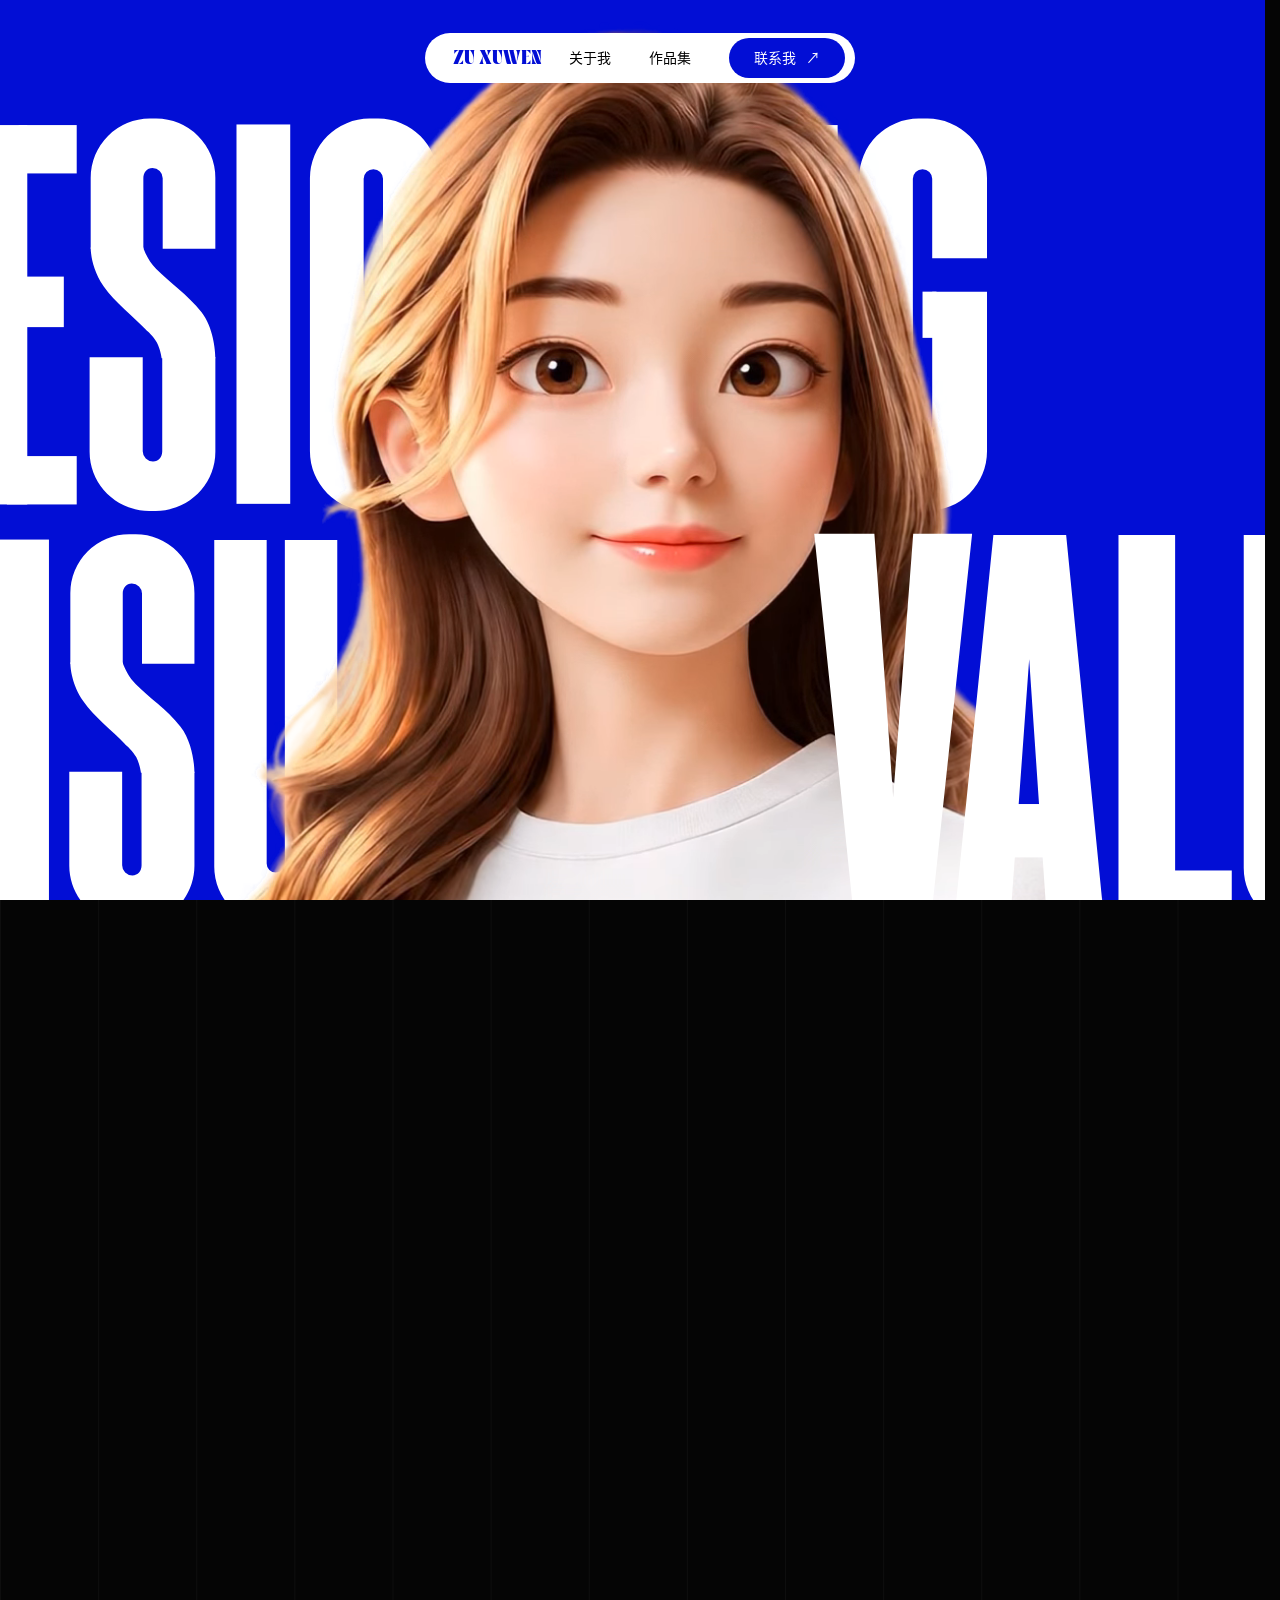
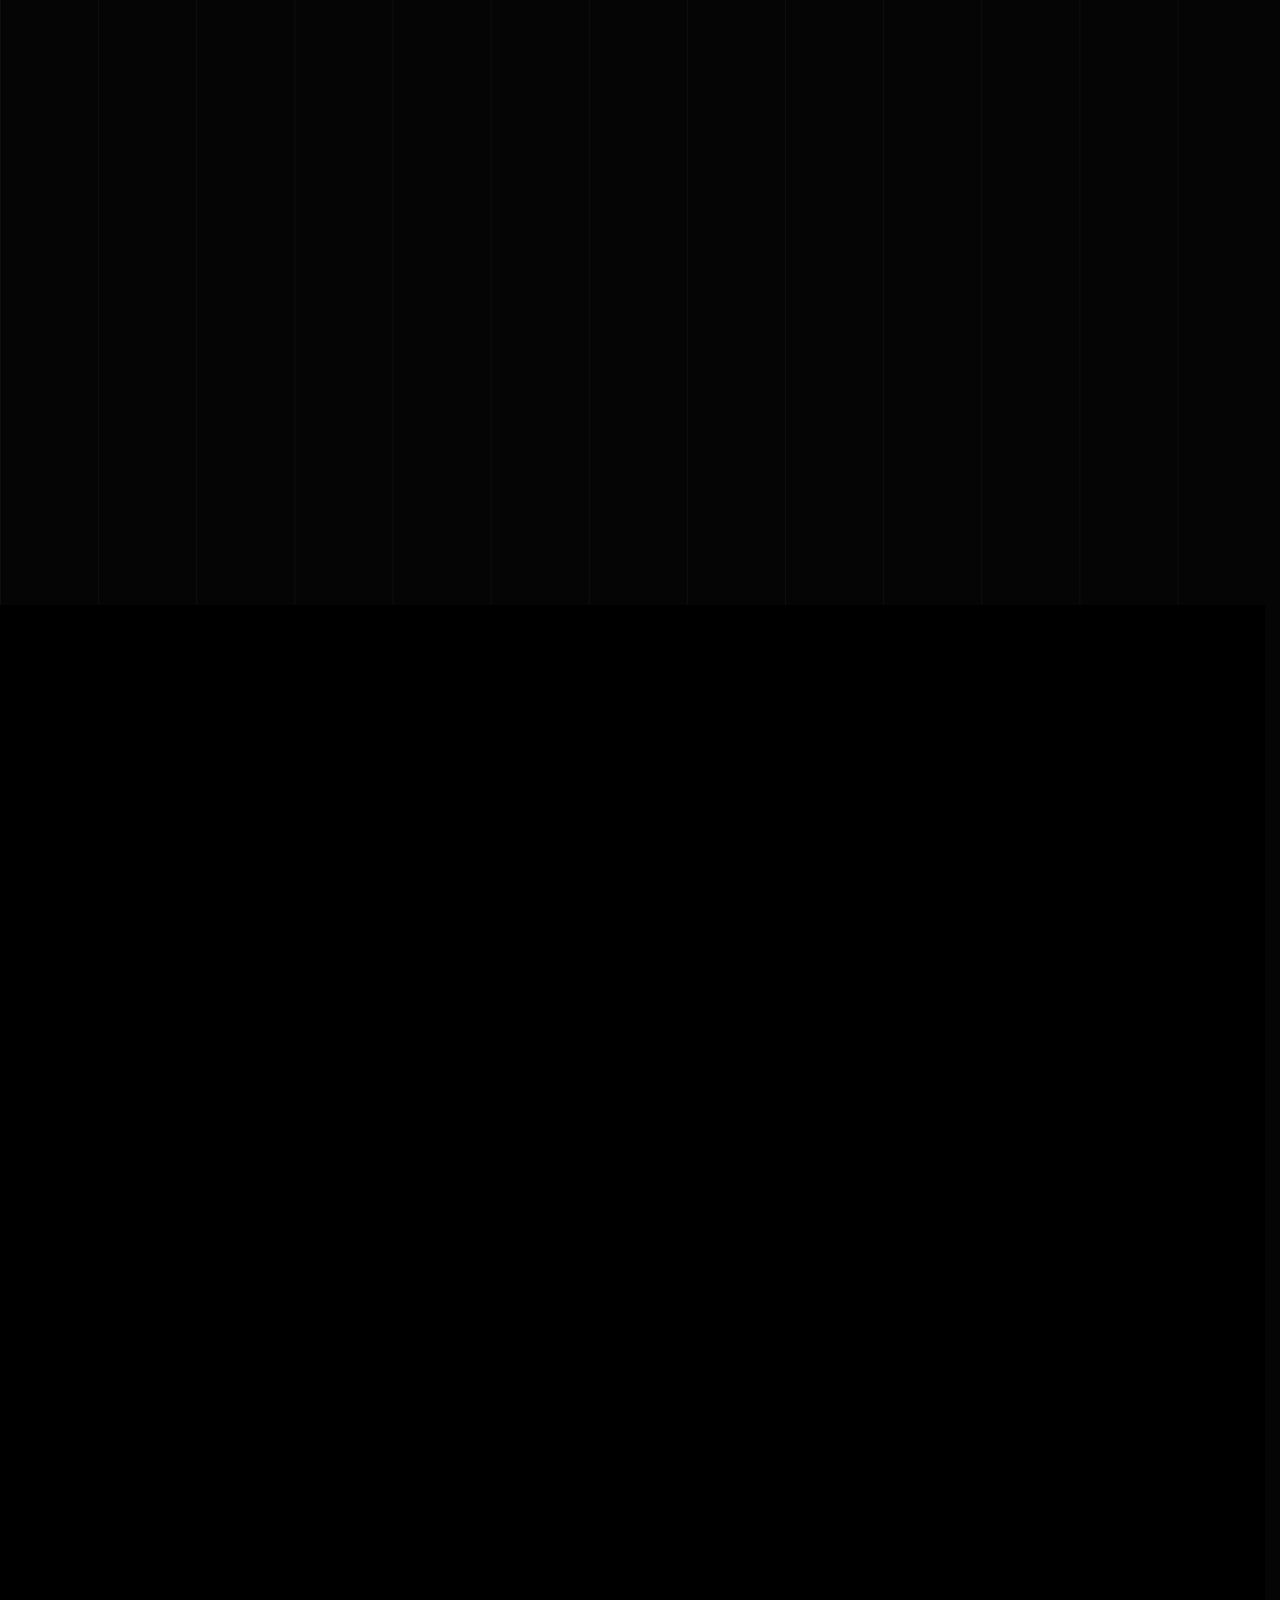
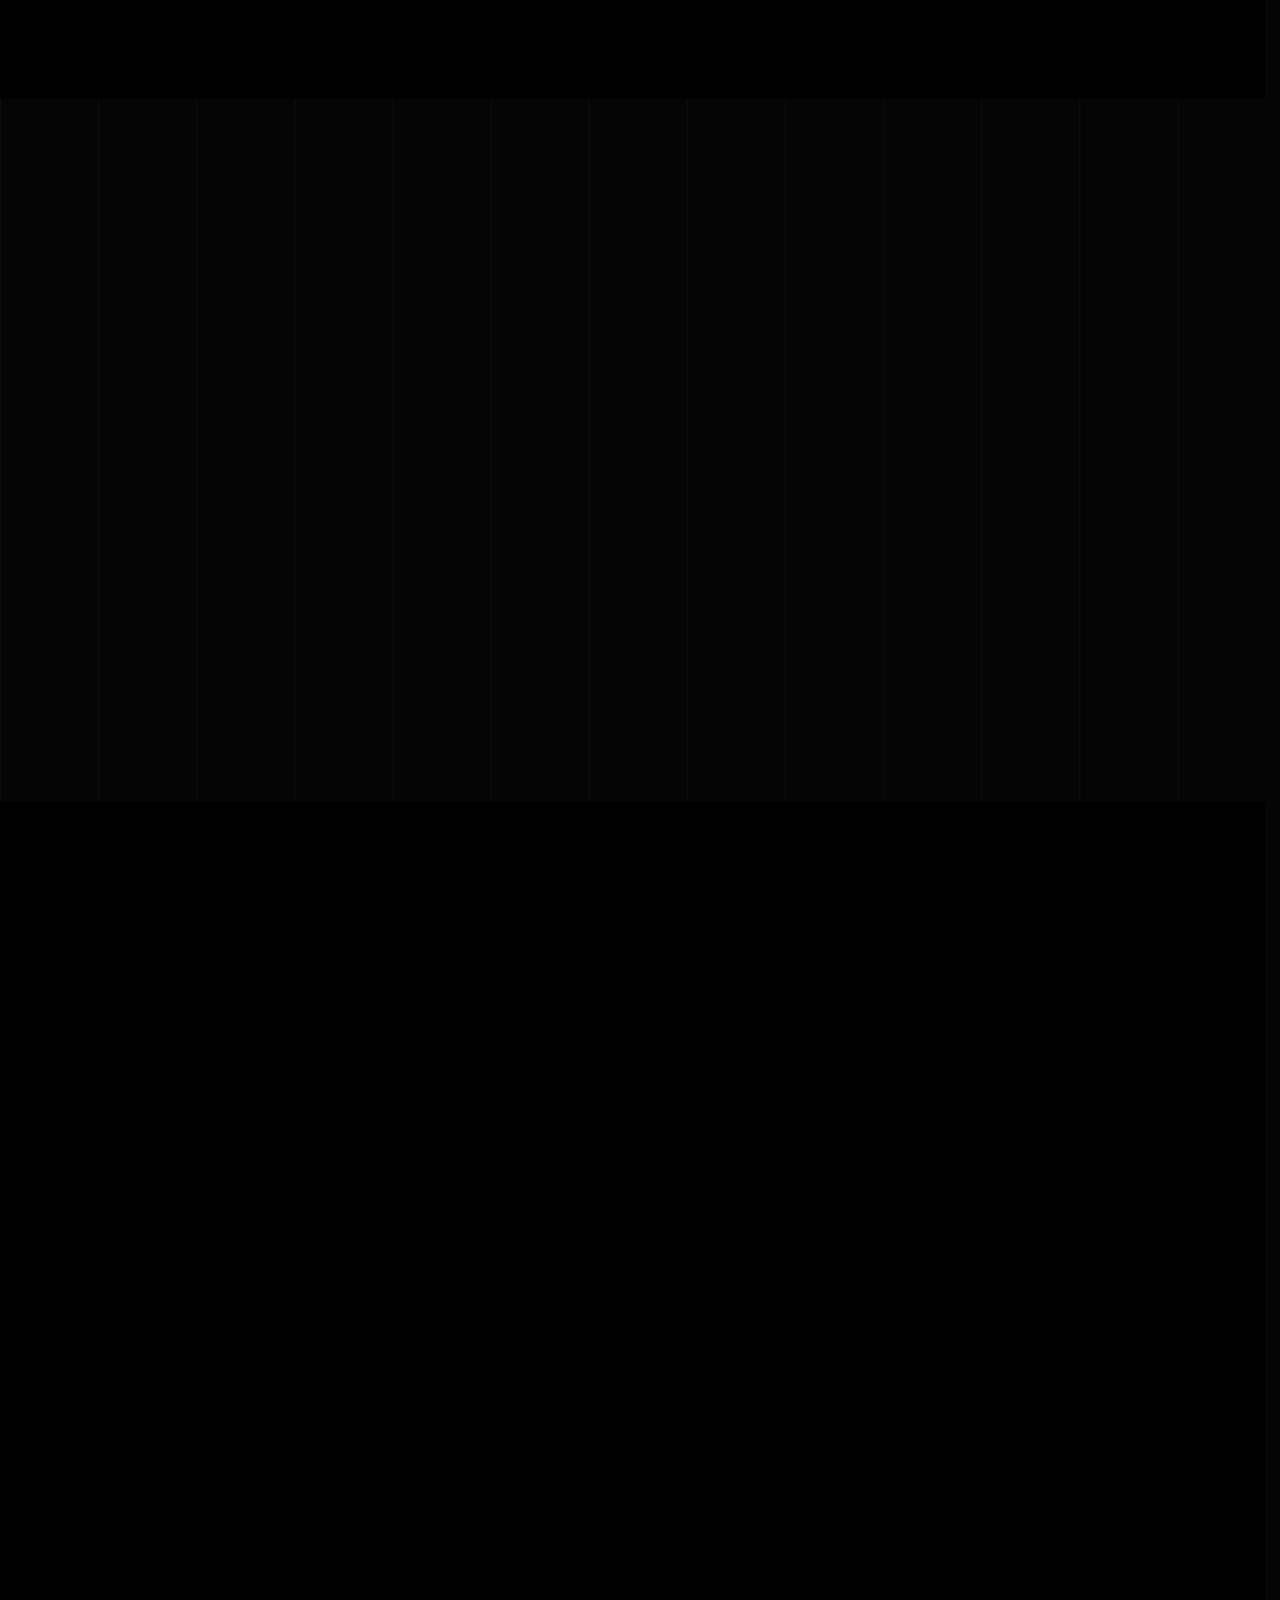
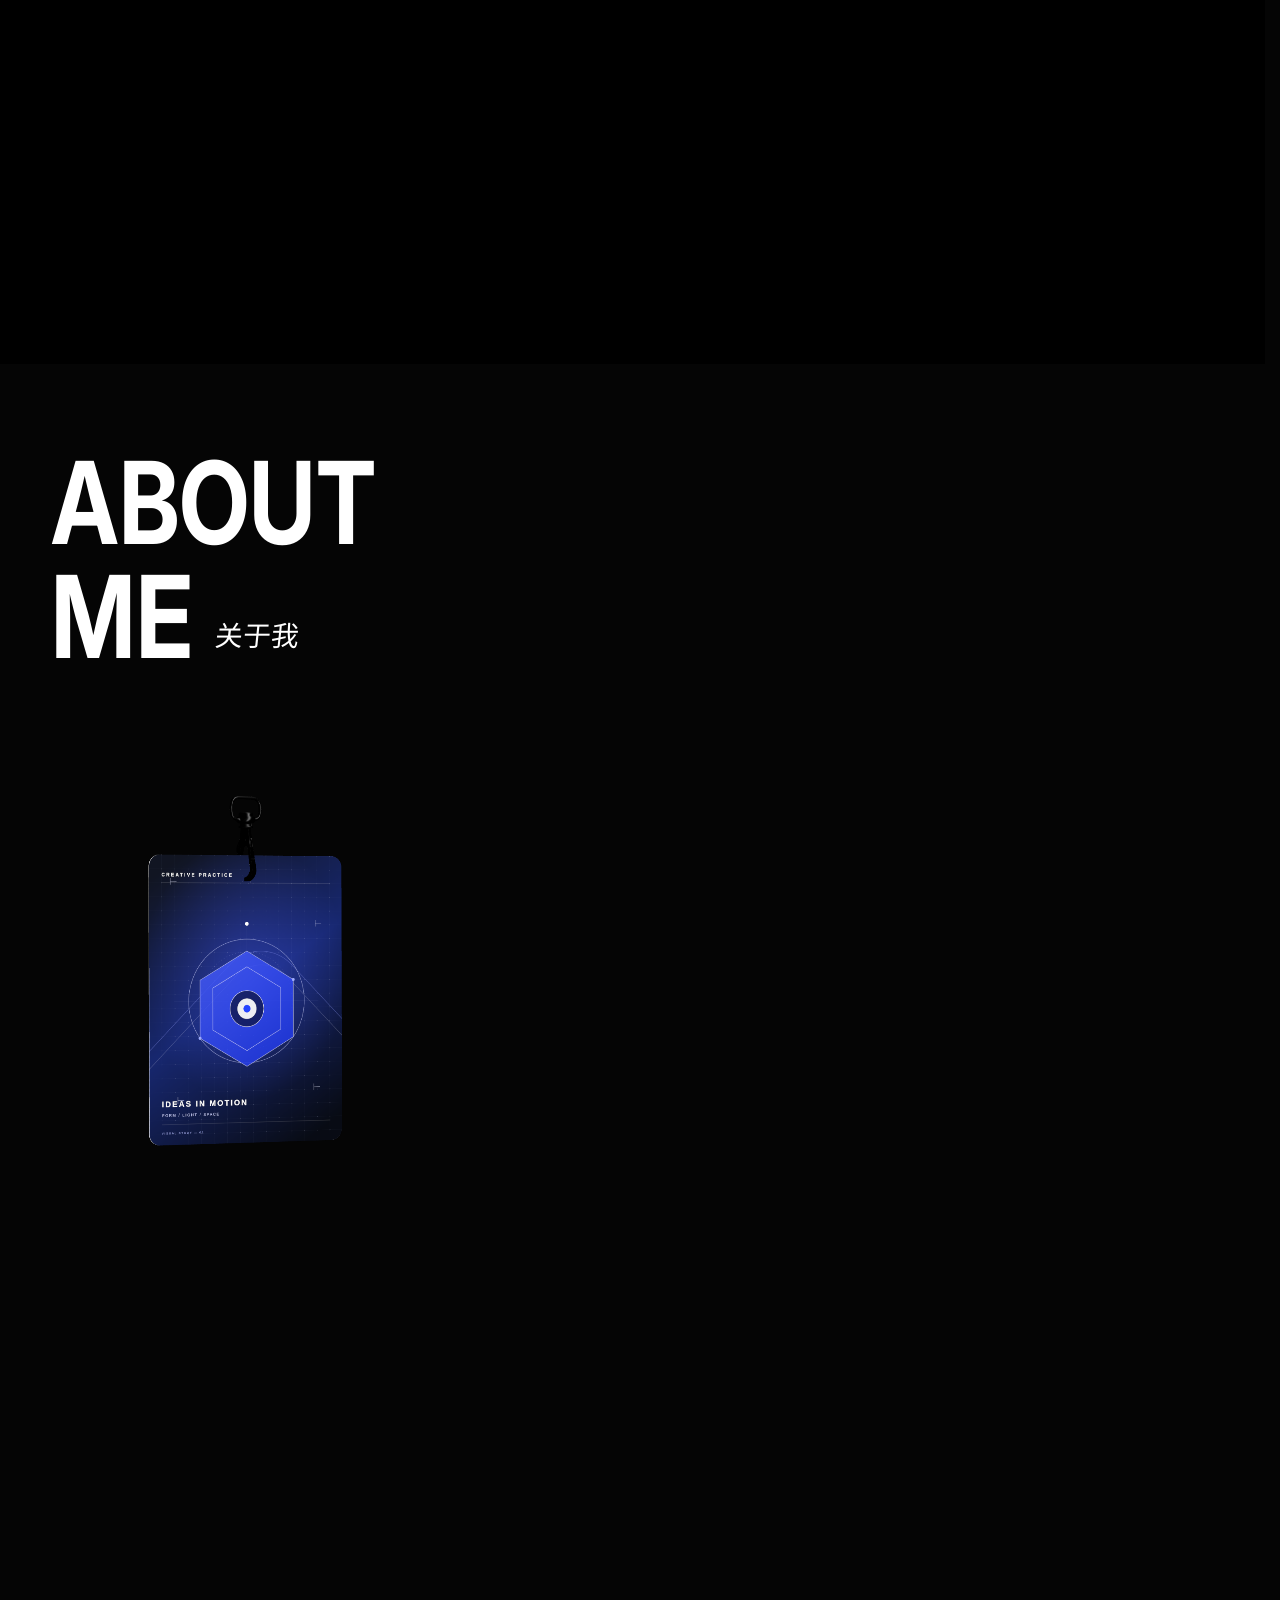
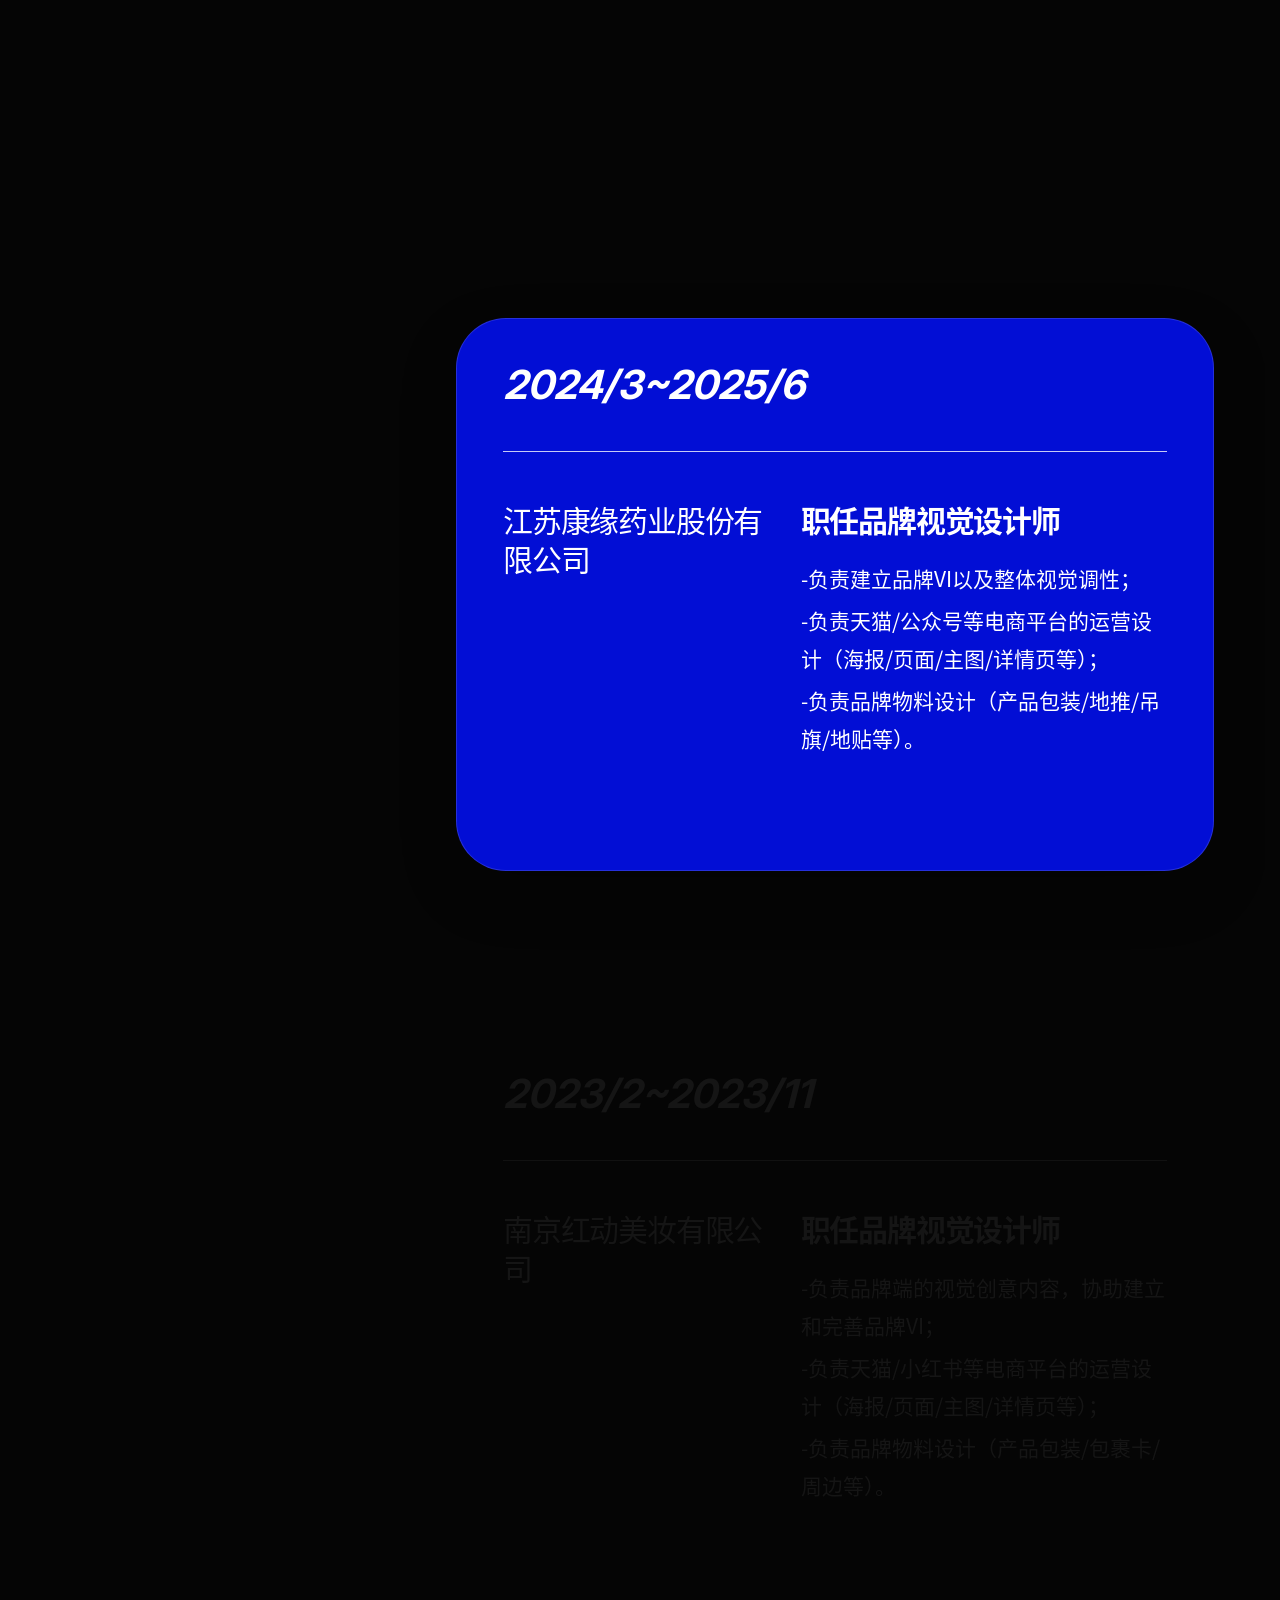
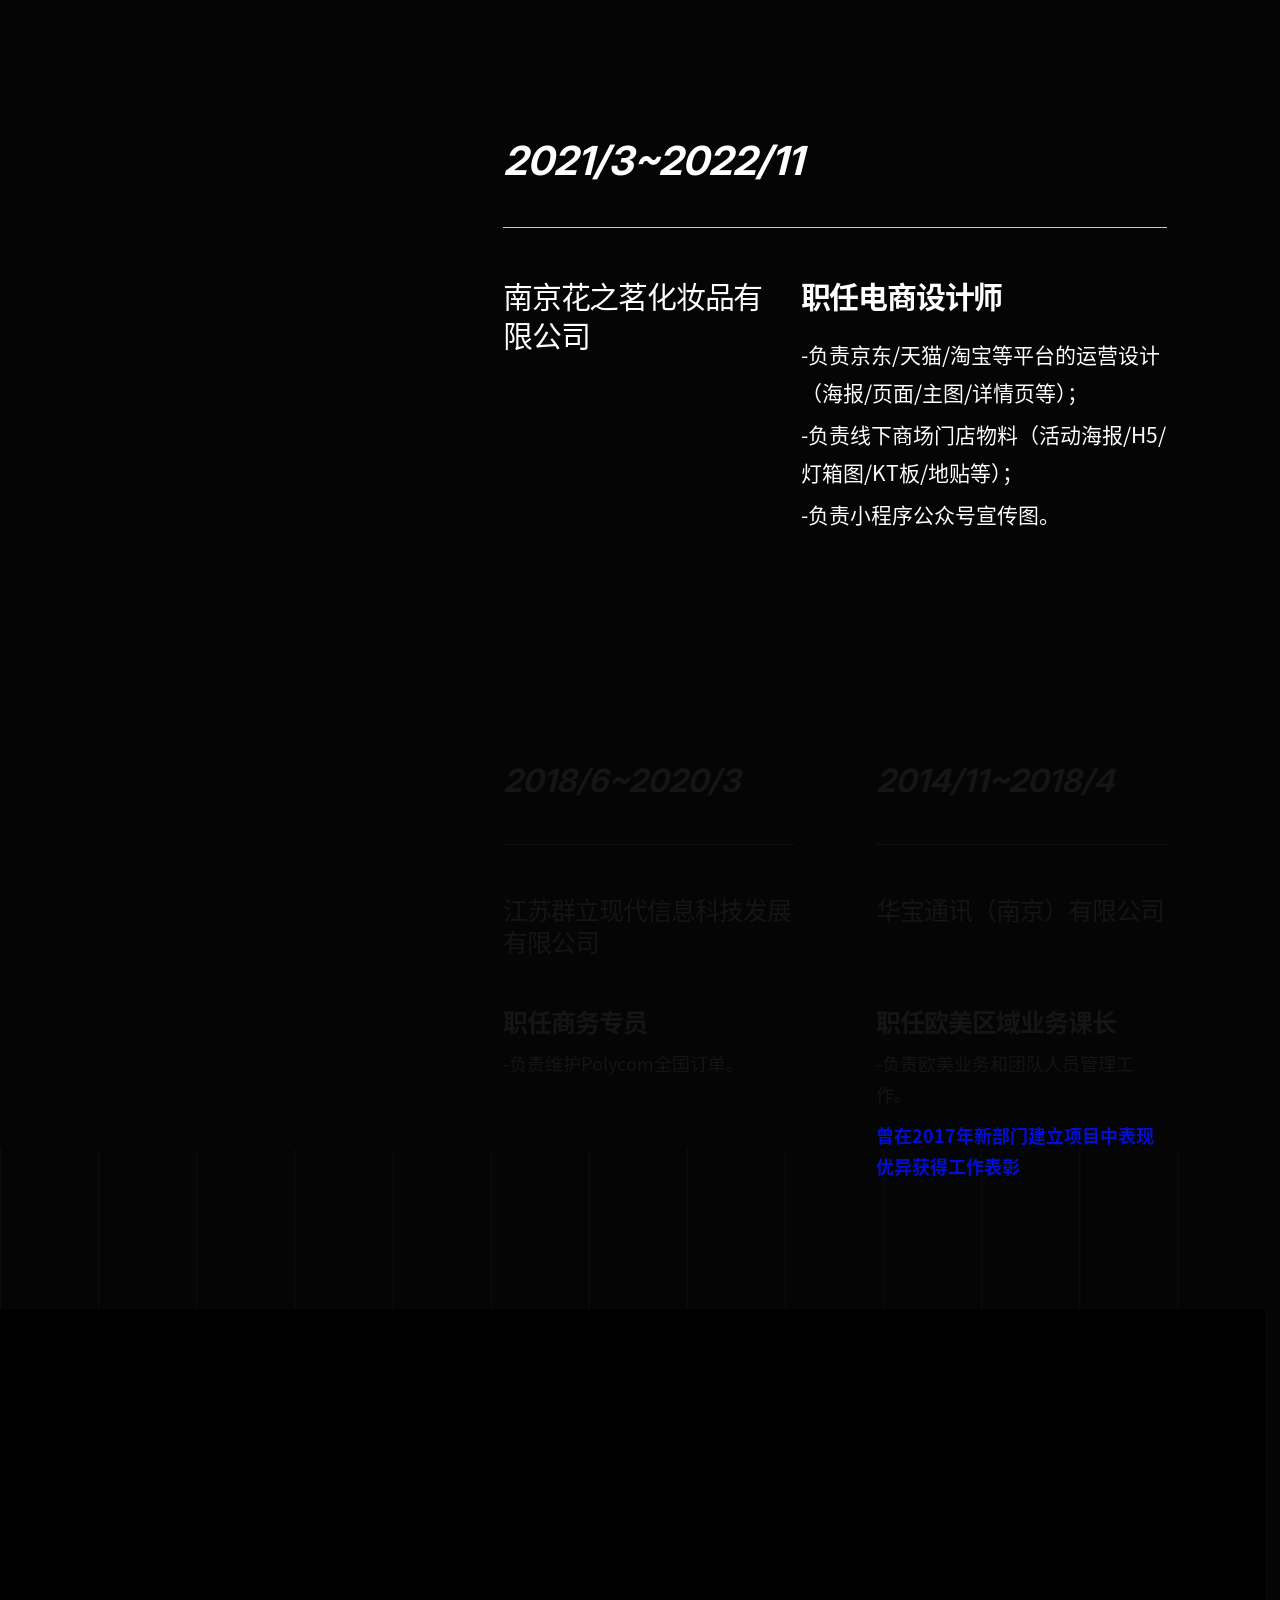
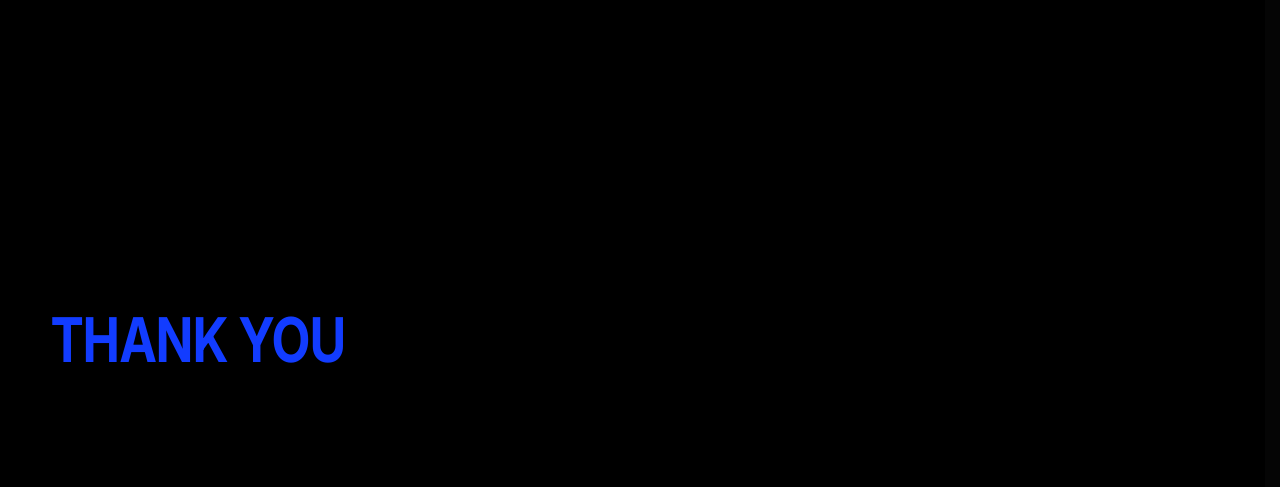
==== commit 8f30ac3f: "Remove unwatermarked TVC from public build" ====
--- a/index.html
+++ b/index.html
@@ -1,18 +1,17 @@
-<!doctype html>
-<html lang="zh-CN">
-  <head>
-    <meta charset="UTF-8" />
-    <meta name="viewport" content="width=device-width, initial-scale=1.0" />
-    <meta
-      name="description"
-      content="视觉设计师与品牌设计师个人简历网站，展示精选作品、项目经验、品牌能力与联系方式。"
-    />
-    <title>视觉设计师 / 品牌设计师简历网站</title>
-    <script type="module" crossorigin src="/assets/index-C1regm2s.js"></script>
-    <link rel="stylesheet" crossorigin href="/assets/index-BdFta8c5.css">
-  </head>
-  <body>
-    <div id="root"></div>-
-  </body>
-</html>
+<!doctype html>
+<html lang="zh-CN">
+  <head>
+    <meta charset="UTF-8" />
+    <meta name="viewport" content="width=device-width, initial-scale=1.0" />
+    <meta
+      name="description"
+      content="视觉设计师与品牌设计师个人简历网站，展示精选作品、项目经验、品牌能力与联系方式。"
+    />
+    <title>视觉设计师 / 品牌设计师简历网站</title>
+    <script type="module" crossorigin src="/assets/index-BuGDayML.js"></script>
+    <link rel="stylesheet" crossorigin href="/assets/index-B9vTfVsV.css">
+  </head>
+  <body>
+    <div id="root"></div>
+  </body>
+</html>
--- a/assets/index-B9vTfVsV.css
+++ b/assets/index-B9vTfVsV.css
@@ -0,0 +1 @@
+@font-face{font-family:Source Han Sans CN;src:url(/assets/SourceHanSansCN-Regular-DDvDncSQ.otf) format("opentype");font-style:normal;font-weight:400;font-display:swap}@font-face{font-family:Source Han Sans CN;src:url(/assets/SourceHanSansCN-Bold-BgXb8VVL.otf) format("opentype");font-style:normal;font-weight:700;font-display:swap}@font-face{font-family:Helvetica Neue LT Pro;src:url(/assets/HelveticaNeueLTPro-Roman-CklOt7J1.otf) format("opentype");font-style:normal;font-weight:400;font-display:swap}@font-face{font-family:Skiwar;src:url(/assets/SkiwarRegular-woOan-D5_3xcx8.otf) format("opentype");font-style:normal;font-weight:400;font-display:swap}.hero-section{--hero-blue: #020ed5;position:relative;width:100%;height:100svh;min-height:min(900px,100svh);overflow:hidden;color:#fff;background:var(--hero-blue);isolation:isolate}.hero-section *,.hero-section *:before,.hero-section *:after{box-sizing:border-box}.hero-artboard{--hero-word-height: 46.2%;position:absolute;top:50%;left:50%;width:min(max(100vw,177.7778svh),1920px);height:auto;aspect-ratio:16 / 9;min-width:1600px;transform:translate(-50%,-50%);pointer-events:none}.hero-words-behind,.hero-words-front{position:absolute;top:0;right:0;bottom:0;left:0}.hero-words-behind{z-index:1}.hero-words-front{z-index:4}.hero-word{position:absolute;overflow:hidden;contain:paint;clip-path:inset(0);margin:0;transform-origin:center}.hero-word__base,.hero-word__letter,.hero-word__base svg,.hero-word__letter svg{display:block;width:100%;height:100%}.hero-word__base,.hero-word__letter{position:absolute;top:0;right:0;bottom:0;left:0;overflow:hidden}.hero-word__base svg,.hero-word__letter svg{overflow:hidden}.hero-word__letter{clip-path:inset(0 0 0 0);transform-origin:top center;will-change:clip-path,transform}.hero-word--designing{top:11.9%;left:-1.2%;width:auto;height:var(--hero-word-height);aspect-ratio:1937 / 680}.hero-word--designing .hero-letter-i{top:0;right:auto;left:33.3%;width:10.9%;height:100%;transform-origin:center 4.2%}.hero-word--visual{top:58.1%;left:-1%;width:auto;height:calc(var(--hero-word-height) * .966);aspect-ratio:1374 / 680}.hero-word--visual .hero-letter-u{top:1.9%;right:auto;left:44.54%;width:23.29%;height:100%;transform-origin:center 2.2%}.hero-word--value{top:58.1%;right:-5.5%;width:auto;height:calc(var(--hero-word-height) * .982);aspect-ratio:1201 / 680}.hero-word--value .hero-letter-v{top:0;right:auto;left:-1.33%;width:27.56%;height:100%;transform-origin:bottom center}.hero-character{position:absolute;top:0;right:0;bottom:0;left:0;z-index:3;width:100%;height:100%;object-fit:contain;opacity:1;transform:translateY(96px) scale(1.22);transform-origin:50% 70%}.hero-identity{position:absolute;top:33.9%;right:9.2%;z-index:10;width:320px;color:#fff;text-align:left}.hero-identity__mask{overflow:hidden;padding:3px 0 5px;margin:-3px 0 -5px}.hero-identity__mask:nth-child(2){margin-top:-2px;margin-bottom:10px}.hero-identity__mask:nth-child(1){padding-left:0}.hero-identity__mask:nth-child(2){padding-left:36px}.hero-identity__mask:nth-child(3){padding-left:75px}.hero-identity__mask:nth-child(4){padding-left:33px}.hero-identity__mask:nth-child(5){padding-left:87px}.hero-identity [data-identity-line]{display:inline-block;white-space:nowrap;opacity:0;filter:blur(4px);transform:translateY(35%)}.hero-identity__name-cn{font-family:Source Han Sans CN,sans-serif;font-size:44px;font-weight:700;line-height:1.05}.hero-identity__name-en{font-family:Helvetica Neue LT Pro,Arial,sans-serif;font-size:42px;font-weight:400;line-height:1.04}.hero-identity__skill{font-family:Source Han Sans CN,sans-serif;font-size:24px;font-weight:400;line-height:1.14}.hero-section[data-motion=reduced] [data-identity-line]{opacity:1;filter:none;transform:none}.hero-section[data-motion=reduced] .hero-character{opacity:1;filter:none;transform:translateY(96px) scale(1.22)}.hero-section[data-motion=reduced] .hero-identity__mask{overflow:visible}.hero-section[data-motion=reduced] .hero-letter-i{clip-path:inset(0 0 36% 0)}.hero-section[data-motion=reduced] .hero-letter-u{transform:scaleY(.64)}.hero-section[data-motion=reduced] .hero-letter-v{clip-path:inset(36% 0 0 0)}@media(max-width:1439px){.hero-identity{right:4%;transform:scale(.9);transform-origin:center right}}@media(max-width:1279px){.hero-section{min-height:768px}.hero-artboard{min-width:1365.33px;min-height:768px}.hero-identity{top:34%;right:2.5%;width:330px;transform:scale(.82)}}@media(max-width:1100px){.hero-identity{right:1.5%;transform:scale(.72)}}@media(prefers-reduced-motion:reduce){.hero-section *,.hero-section *:before,.hero-section *:after{scroll-behavior:auto!important;transition-duration:.01ms!important;animation-duration:.01ms!important;animation-iteration-count:1!important}}@font-face{font-family:Source Han Sans CN;src:url(/assets/SourceHanSansCN-Regular-DDvDncSQ.otf) format("opentype");font-style:normal;font-weight:400;font-display:swap}.introduction-section{position:relative;width:100%;min-height:max(100vh,76.25vw);overflow:hidden;color:#fff;background:#000;isolation:isolate}.introduction-section *,.introduction-section *:before,.introduction-section *:after{box-sizing:border-box}.introduction-inner{position:relative;--introduction-button-shift: clamp(72px, 6.15vw, 118px);width:100%;min-height:max(100vh,76.25vw);padding-top:clamp(234px,calc(210px + 3.7vh),250px);padding-bottom:clamp(90px,7.2vw,138px)}.introduction-copy-group{position:relative;z-index:2;width:min(84.375vw,calc(100vw - 96px));max-width:1620px;margin-right:auto;margin-left:auto}.introduction-copy{position:relative;display:flex;flex-direction:column;align-items:flex-start;width:max-content;max-width:calc(100vw - 96px);margin:0;color:#fff;font-family:Source Han Sans CN,Noto Sans CJK SC,sans-serif;font-size:clamp(48px,3.854vw,74px);font-weight:400;line-height:1.08;letter-spacing:0;text-align:left}.introduction-copy--primary{--introduction-first-line-indent: 2em;margin-left:0}.introduction-copy--primary .introduction-line-mask:first-child{margin-left:var(--introduction-first-line-indent);margin-right:calc(var(--introduction-first-line-indent) * -1)}.introduction-copy--secondary{margin-top:clamp(82px,6.72vw,129px);margin-left:auto}.introduction-line-mask{display:block;overflow:hidden;padding-bottom:.025em}.introduction-line{display:block;will-change:transform,opacity}.introduction-line--compact{display:none}.introduction-scroll{position:relative;top:var(--introduction-button-shift);z-index:3;display:grid;place-items:center;width:clamp(86px,4.8vw,92px);height:clamp(86px,4.8vw,92px);padding:0;margin:clamp(92px,7.55vw,145px) auto 0;color:#fff;background:transparent;border:0;border-radius:50%;cursor:pointer;pointer-events:none;transform-origin:center;transition:transform .25s ease-out}.introduction-section[data-button-visible=true] .introduction-scroll{pointer-events:auto}.introduction-scroll__ring{position:absolute;top:0;right:0;bottom:0;left:0;border:1px dashed rgba(255,255,255,.9);border-radius:50%;animation:introduction-ring-spin 8.5s linear infinite}.introduction-scroll__guides{position:relative;z-index:1;display:grid;place-items:center;width:31px;height:42px}.introduction-scroll__icon{grid-area:1 / 1;animation:introduction-arrow-drift 1.65s ease-in-out infinite}.introduction-scroll__icon--ghost{opacity:.32;transform:translateY(15px);filter:blur(.2px);animation:introduction-arrow-guide 1.65s ease-in-out infinite}.introduction-scroll:hover{transform:scale(1.06)!important}.introduction-scroll:hover .introduction-scroll__ring{border-color:#fff}.introduction-scroll:hover .introduction-scroll__icon{transform:translateY(3px)}.introduction-scroll:active{transform:scale(.94)!important;transition-duration:.12s}@keyframes introduction-ring-spin{to{transform:rotate(360deg)}}@keyframes introduction-arrow-drift{0%,to{translate:0 -3px;opacity:1}50%{translate:0 2px;opacity:.78}}@keyframes introduction-arrow-guide{0%,to{translate:0 -1px;opacity:.18}50%{translate:0 5px;opacity:.42}}@media(max-width:1279px){.introduction-inner{--introduction-button-shift: clamp(60px, 6.2vw, 76px);padding-top:clamp(234px,calc(210px + 3.7vh),250px);padding-bottom:86px}.introduction-copy{max-width:calc(100vw - 72px);font-size:clamp(45px,4.65vw,52px);line-height:1.1}.introduction-copy--primary{margin-left:0}.introduction-copy--secondary{margin-top:clamp(78px,9vw,98px);margin-left:auto}.introduction-line--wide{display:none}.introduction-line--compact{display:block}}@media(max-width:1100px){.introduction-copy{font-size:44px}}@media(prefers-reduced-motion:reduce){.introduction-section *,.introduction-section *:before,.introduction-section *:after{scroll-behavior:auto!important;transition-duration:.01ms!important;animation-duration:.01ms!important;animation-iteration-count:1!important}.introduction-line,.introduction-scroll{opacity:1!important;transform:none!important}.introduction-scroll{pointer-events:auto}}@font-face{font-family:Source Han Sans CN;src:url(/assets/SourceHanSansCN-Regular-DDvDncSQ.otf) format("opentype");font-style:normal;font-weight:400;font-display:swap}@font-face{font-family:Skiwar;src:url(/assets/SkiwarRegular-woOan-D5_3xcx8.otf) format("opentype");font-style:normal;font-weight:400;font-display:swap}.hero-navigation{position:fixed;top:48px;left:50%;z-index:100;display:flex;align-items:center;justify-content:space-between;width:calc(100% - 160px);height:50px;padding:0;overflow:hidden;border-radius:999px;background:#fff0;white-space:nowrap;transform:translate(-50%);transform-origin:center}.hero-navigation__brand{flex:0 0 auto;color:#fff;font-family:Skiwar,serif;font-size:20px;font-weight:400;line-height:1;cursor:pointer;transition:opacity .2s ease-out}.hero-navigation__brand:hover{opacity:.65}.hero-navigation__links{display:flex;align-items:center;gap:38px;font-family:Source Han Sans CN,sans-serif;font-size:14px;font-weight:400;line-height:1}.hero-navigation__links>a{display:inline-flex;align-items:center;justify-content:center;min-height:40px;color:#fff;cursor:pointer;transition:opacity .2s ease-out}.hero-navigation__links>a:not(.hero-navigation__contact):hover{opacity:.65}.hero-navigation__contact{gap:10px;min-width:116px;padding:0 24px;color:#fff!important;background:#000;border-radius:999px;transition:background-color .28s ease-out,transform .2s ease-out!important}.hero-navigation[data-navigation-complete=true]{top:clamp(24px,3.7vh,40px);left:50%;width:clamp(430px,29.8vw,572px);padding-right:10px;padding-left:clamp(28px,2vw,38px);color:#000;background:#fff;transform:translate(-50%)}.hero-navigation[data-navigation-complete=true] .hero-navigation__brand{color:#020ed5}.hero-navigation[data-navigation-complete=true] .hero-navigation__contact{color:#fff!important;background:#020ed5}.hero-navigation[data-navigation-complete=true] .hero-navigation__links>a:not(.hero-navigation__contact){color:#000}.hero-navigation__contact span:last-child{transition:transform .2s ease-out}.hero-navigation__contact:hover{transform:scale(1.02)}.hero-navigation__contact:hover span:last-child{transform:translate(2px,-2px)}.hero-navigation__contact:active{transform:scale(.97)}.hero-navigation[data-motion=reduced]{top:clamp(24px,3.7vh,40px);left:50%;width:clamp(430px,29.8vw,572px);padding-right:10px;padding-left:38px;color:#000;background:#fff;transform:translate(-50%)}.hero-navigation[data-motion=reduced] .hero-navigation__brand{color:#020ed5}.hero-navigation[data-motion=reduced] .hero-navigation__contact{background:#020ed5}.hero-navigation[data-motion=reduced] .hero-navigation__links>a:not(.hero-navigation__contact){color:#000}@media(max-width:1439px){.hero-navigation{left:50%;width:calc(100% - 112px)}}@media(max-width:1279px){.hero-navigation{top:34px;left:50%;width:calc(100% - 80px)}}@media(prefers-reduced-motion:reduce){.hero-navigation,.hero-navigation *,.hero-navigation *:before,.hero-navigation *:after{scroll-behavior:auto!important;transition-duration:.01ms!important;animation-duration:.01ms!important;animation-iteration-count:1!important}}.scroll-stack{position:relative;padding:96px 0 28px;overflow-x:clip;background:#050505;isolation:isolate}.scroll-stack__layout{display:grid;grid-template-columns:clamp(360px,24vw,440px) minmax(0,1fr);gap:clamp(30px,2.5vw,48px);align-items:start;padding:0}.scroll-stack__track{position:relative;min-width:0;height:var(--scroll-stack-track-height, 610px);margin-top:var(--scroll-stack-entry-offset, 340px)}.scroll-stack__stage{--scroll-stack-item-offset: 30px;position:relative;height:clamp(760px,calc(100svh - 120px),820px);overflow:visible}.scroll-stack-card{position:absolute;inset:var(--scroll-stack-document-offset, 0px) 0 auto;width:100%;height:calc(100% - 100px - var(--scroll-stack-item-offset) * 3)}.about-content-stage__lanyard{width:100%;height:100%}.about-content-stage__cards{display:contents}@media(min-width:1101px)and (prefers-reduced-motion:no-preference){.about-content-stage__lanyard,.about-content-stage__cards{transform:translateY(var(--about-content-stage-y, 0px))}.about-content-stage__lanyard{transform:translateY(var(--about-lanyard-stage-y, var(--about-content-stage-y, 0px)))}.about-content-stage__cards{display:block;position:absolute;top:0;right:0;bottom:0;left:0}}@media(max-width:1280px){.scroll-stack__layout{grid-template-columns:minmax(300px,.72fr) minmax(0,1.48fr);gap:36px}.scroll-stack__track{margin-top:var(--scroll-stack-entry-offset, 220px)}}@media(max-width:1100px){.scroll-stack{padding-top:96px}.scroll-stack__layout{grid-template-columns:1fr;gap:56px;padding:0}.scroll-stack__track{height:auto;margin-top:0}.scroll-stack__stage{display:grid;gap:28px;height:auto;overflow:visible}.scroll-stack-card{position:relative;inset:auto;height:auto;min-height:560px;will-change:auto}}@media(max-width:760px){.scroll-stack{padding-top:80px}.scroll-stack__layout{gap:40px}.scroll-stack__stage{gap:20px}.scroll-stack-card{min-height:0}}@media(prefers-reduced-motion:reduce){.scroll-stack__layout{grid-template-columns:1fr}.scroll-stack__track{height:auto}.scroll-stack__stage{display:grid;gap:28px;height:auto;overflow:visible}.scroll-stack-card{position:relative;inset:auto;height:auto;min-height:560px;opacity:1;visibility:visible;transform:none;will-change:auto}}.about-me{--about-blue: #020ed5;color:#fff}@font-face{font-family:Inter About;src:url(/assets/Inter_28pt-Bold-Bvb2Ms9Y.ttf) format("truetype");font-style:normal;font-weight:700 900;font-display:swap}.about-me__lead{position:sticky;top:var(--page-fixed-content-top);display:grid;grid-template-rows:auto minmax(0,1fr);align-self:start;min-width:0}.about-me__title{display:flex;flex-direction:column;gap:20px;margin:0;color:#fff;font-family:Inter Work Display,Inter About,Inter,Helvetica Neue,Arial,sans-serif;font-size:clamp(118px,11.45vw,220px);font-weight:700;line-height:.82;letter-spacing:0}.about-me__title>.about-me__title-glyph{margin-bottom:.082em}.about-me__title-glyph{display:inline-block;width:max-content;transform:scaleX(.9) scaleY(1.1);transform-origin:left center}.about-me__title-row{display:flex;gap:20px;align-items:flex-end}.about-me__title-row .about-me__title-glyph{margin-right:-.15em}.about-me__title-row em{padding-bottom:10px;font-family:Source Han Sans CN,Source Han Sans SC,Noto Sans SC,Microsoft YaHei,sans-serif;font-size:clamp(30px,2.35vw,45px);font-weight:400;font-style:oblique 6deg;line-height:1;letter-spacing:0;white-space:nowrap;transform:skew(-6deg);transform-origin:left bottom}.about-me__lanyard-slot{width:min(620px,38vw);height:clamp(520px,56svh,660px);margin-top:40px;margin-left:-32px;overflow:visible}.about-card{overflow:hidden;padding:52px 54px;border:1px solid rgba(255,255,255,.14);border-radius:58px;box-shadow:0 22px 54px #00000047}.about-card--blue{color:#fff;background:var(--about-blue)}.about-card--light{color:#151515;background:#fff;border-color:#00000014;opacity:1}.about-card__date-line{display:block;margin-bottom:50px}.about-card__date-line time{font-family:Inter About,Inter,Helvetica Neue,Arial,sans-serif;font-size:44px;font-weight:700;font-style:italic;line-height:1;letter-spacing:0;white-space:nowrap}.about-card__date-line span{display:block;width:100%;height:1px;margin-top:44px;background:currentColor;opacity:.78}.about-card__content{display:grid;grid-template-columns:minmax(260px,.95fr) minmax(410px,1.25fr);gap:54px;align-items:start}.about-card h3,.about-card__role{margin:0;font-family:Source Han Sans CN,Source Han Sans SC,Noto Sans SC,Microsoft YaHei,sans-serif;font-size:34px;line-height:1.28;letter-spacing:-.04em}.about-card h3{font-weight:400}.about-card__role{margin-bottom:20px;font-weight:700}.about-card__duties{display:grid;gap:4px;margin:0;padding:0;list-style:none;font-family:Source Han Sans CN,Source Han Sans SC,Noto Sans SC,Microsoft YaHei,sans-serif;font-size:24px;font-weight:400;line-height:44px;letter-spacing:0}.about-card__duties li{white-space:normal}.about-card--split{display:grid;grid-template-columns:repeat(2,minmax(0,1fr));gap:42px}.about-card__split-column{min-width:0}.about-card__split-column:first-of-type{padding-right:20px}.about-card__split-column:last-of-type{padding-left:20px}.about-card__split-column .about-card__date-line{margin-bottom:50px}.about-card__split-column .about-card__date-line time{font-size:44px}.about-card__split-content h3{min-height:86px;margin-bottom:16px;font-size:34px}.about-card__split-content .about-card__role{font-size:34px;transform:translateY(10px)}.about-card__split-content .about-card__duties,.about-card__note{font-size:24px;line-height:44px}.about-card__note{margin:10px 0 0;color:var(--about-blue);font-family:Source Han Sans CN,Source Han Sans SC,Noto Sans SC,Microsoft YaHei,sans-serif;font-weight:600;letter-spacing:0}@media(max-width:1439px){.about-me__title{font-size:clamp(118px,11.45vw,165px)}.about-me__title-row em{font-size:clamp(30px,2.35vw,34px)}.about-card{padding:46px;border-radius:50px}.about-card__date-line time{font-size:40px}.about-card h3,.about-card__role{font-size:30px}.about-card__duties{font-size:21px;line-height:38px}.about-card__content{grid-template-columns:minmax(210px,.9fr) minmax(320px,1.25fr);gap:34px}.about-card__split-column .about-card__date-line time{font-size:32px}.about-card__split-content h3,.about-card__split-content .about-card__role{font-size:25px}.about-card__split-content .about-card__duties,.about-card__note{font-size:18px;line-height:31px}}@media(max-width:1280px){.about-me__title{font-size:104px}.about-me__title-row em{font-size:28px}.about-me__lanyard-slot{width:470px;height:470px;margin-left:-16px}}@media(max-width:1100px){.about-me__lead{position:relative;top:auto;grid-template-columns:minmax(280px,.82fr) minmax(360px,1fr);grid-template-rows:auto;align-items:center}.about-me__title{font-size:clamp(118px,15vw,156px)}.about-me__lanyard-slot{width:min(100%,580px);height:560px;margin:40px auto 0}.about-card{min-height:560px}}@media(max-width:760px){.about-me__lead{grid-template-columns:1fr}.about-me__title{font-size:clamp(72px,22vw,118px)}.about-me__title-row{gap:20px}.about-me__title-row em{padding-bottom:5px;font-size:24px}.about-me__lanyard-slot{height:430px;margin-top:40px}.about-card{min-height:0;padding:32px 24px;border-radius:32px}.about-card__date-line{gap:14px;margin-bottom:48px}.about-card__date-line time{font-size:30px}.about-card__content{grid-template-columns:1fr;gap:18px}.about-card h3,.about-card__role{font-size:25px}.about-card__role{margin-bottom:14px}.about-card__duties{font-size:18px;line-height:31px}.about-card--split{grid-template-columns:1fr;gap:36px}.about-card__split-column:first-of-type,.about-card__split-column:last-of-type{padding:0}.about-card__split-column+.about-card__split-column{padding-top:32px;border-top:1px solid rgba(2,14,213,.24)}.about-card__split-content h3{min-height:0}}.contact-section{--contact-divider-spacing: 120px;position:relative;z-index:1;min-height:calc(100svh - var(--space-8));margin-top:var(--space-8);padding:0 0 var(--space-6);color:var(--color-text-primary);background:#000}.contact-section__inner{display:flex;min-height:calc(100svh - var(--space-8) - var(--space-6));flex-direction:column}.contact-section__header{display:grid;grid-template-columns:minmax(0,1fr) auto;gap:var(--space-6);align-items:start}.contact-section__header h2,.contact-section__details{margin:0;font-family:Inter Work Display,Inter,Arial,Helvetica,sans-serif;font-size:var(--text-h2);font-weight:700;line-height:1.2;letter-spacing:0}.contact-section__details{display:grid;justify-items:end;font-style:normal;text-align:right}.contact-section__details p{margin:0}.contact-section__details a,.contact-section__sitemap a,.contact-section__meta a{transition:color var(--motion-fast) var(--ease-standard)}.contact-section__details a:hover,.contact-section__sitemap a:hover,.contact-section__meta a:hover{color:var(--color-text-primary)}.contact-section__email{text-decoration:underline;text-decoration-thickness:1px;text-underline-offset:.16em}.contact-section__divider{width:100%;height:1px;margin-top:var(--contact-divider-spacing);background:var(--color-line)}.contact-section__sitemap{display:grid;grid-template-columns:max-content minmax(0,1fr);gap:var(--space-6);align-items:start;margin-top:var(--contact-divider-spacing)}.contact-section__sitemap>p,.contact-section__sitemap ul,.contact-section__meta p{margin:0}.contact-section__sitemap>p{padding-top:4px;color:var(--color-text-primary);font-family:Inter,Manrope,Helvetica Neue,Arial,sans-serif;font-size:var(--text-caption);font-weight:800;line-height:1.2;letter-spacing:0}.contact-section__sitemap ul{padding:0;list-style:none}.contact-section__sitemap a{display:block;width:max-content;color:var(--color-text-secondary);font-family:Source Han Sans CN,Source Han Sans SC,Noto Sans SC,Microsoft YaHei,sans-serif;font-size:var(--text-body-l);font-weight:400;line-height:1.7;letter-spacing:0}.contact-section__footer{display:grid;grid-template-columns:minmax(0,1fr) auto;gap:var(--space-6);align-items:end;margin-top:auto;padding-top:var(--space-8);transform:translateY(-50px)}.contact-section__thanks{margin:0;color:var(--color-primary);font-family:Inter Work Display,Inter,Arial,Helvetica,sans-serif;font-size:clamp(96px,14.6vw,250px);font-weight:700;line-height:.82;letter-spacing:0;white-space:nowrap;transform:scaleX(.9) scaleY(1.1);transform-origin:left bottom}.contact-section__thanks-motion{display:block;width:max-content;transform-origin:left bottom}.contact-section__meta{display:grid;gap:var(--space-4);justify-items:end;padding-bottom:.1em;color:var(--color-text-secondary);font-size:var(--text-body);font-weight:400;line-height:1.7;text-align:right}.contact-section__meta a{color:var(--color-text-primary)}@media(max-width:1100px){.contact-section__footer{grid-template-columns:1fr}.contact-section__meta{justify-items:start;text-align:left}}@media(max-width:760px){.contact-section__header{grid-template-columns:1fr;gap:var(--space-5)}.contact-section__details{justify-items:start;text-align:left}.contact-section__sitemap{grid-template-columns:1fr;gap:var(--space-4)}.contact-section__footer{padding-top:var(--space-7)}.contact-section__thanks{font-size:clamp(54px,5.6vw,90px)}}@font-face{font-family:Anxilai Chinese Specimen;src:url(/assets/SourceHanSansCN-Heavy-CPzR2y1b.otf) format("opentype");font-style:normal;font-weight:900;font-display:swap}@font-face{font-family:Anxilai Chinese Specimen;src:url(/assets/SourceHanSansCN-Bold-BgXb8VVL.otf) format("opentype");font-style:normal;font-weight:700;font-display:swap}@font-face{font-family:Anxilai Chinese Specimen;src:url(/assets/SourceHanSansCN-Medium-Cy0FBqzI.otf) format("opentype");font-style:normal;font-weight:500;font-display:swap}@font-face{font-family:Anxilai Chinese Specimen;src:url(/assets/SourceHanSansCN-Regular-DDvDncSQ.otf) format("opentype");font-style:normal;font-weight:400;font-display:swap}@font-face{font-family:Anxilai Chinese Specimen;src:url(/assets/SourceHanSansCN-Light-D8WZwVKB.otf) format("opentype");font-style:normal;font-weight:300;font-display:swap}.anxilai-modal-root{--anxilai-section-gap: clamp(96px, 8vw, 154px);--anxilai-block-gap: clamp(40px, 4vw, 72px);--anxilai-copy-gap: clamp(20px, 2vh, 30px);--anxilai-insight-copy-width: 580px;--anxilai-insight-block-gap: clamp(36px, 4vh, 48px);--anxilai-insight-item-gap: clamp(20px, 2.5vh, 28px);--anxilai-insight-item-inner-gap: 8px;--anxilai-insight-image-gap: 64px;--anxilai-divider-gap: 160px;--anxilai-layout-width: min(86.5vw, 1772px);--anxilai-layout-gutter: max( 0px, calc((100vw - var(--anxilai-layout-width)) / 2) );position:fixed;z-index:5000;top:0;right:0;bottom:0;left:0;width:100vw;height:100vh;overflow:hidden;color:#fff;background:#000;box-sizing:border-box;outline:none}.anxilai-modal-layout{display:grid;grid-template-columns:clamp(180px,13vw,270px) minmax(0,1fr);column-gap:clamp(56px,7vw,150px);width:var(--anxilai-layout-width);min-height:100vh;margin-inline:auto}.anxilai-modal-sidebar{position:sticky;top:0;display:flex;flex-direction:column;height:100vh;padding-block:clamp(40px,5vh,56px);background:#000;box-sizing:border-box}.anxilai-modal-project-pill{display:inline-flex;align-items:stretch;align-self:flex-start;width:max-content;min-width:max-content;height:48px;overflow:visible;font-size:clamp(16px,.95vw,18px);line-height:1;white-space:nowrap;border-radius:var(--radius-pill, 999px)}.anxilai-modal-project-pill span,.anxilai-modal-project-pill strong{display:flex;align-items:center;justify-content:center;flex:0 0 auto;min-width:max-content}.anxilai-modal-project-pill span{padding-inline:24px;color:#000;font-weight:500;background:#fff;border-radius:var(--radius-pill, 999px) 0 0 var(--radius-pill, 999px)}.anxilai-modal-project-pill strong{padding-inline:30px;color:#fff;font-weight:500;background:var(--color-primary);border-radius:0 var(--radius-pill, 999px) var(--radius-pill, 999px) 0}.anxilai-modal-sidebar nav{display:grid;gap:clamp(16px,2vh,24px);margin-top:clamp(90px,12vh,150px)}.anxilai-modal-nav-item{display:grid;grid-template-columns:12px 30px minmax(0,1fr);gap:7px;align-items:center;width:100%;padding:0;color:#737373;font:inherit;font-size:clamp(16px,.95vw,18px);font-weight:400;line-height:1.5;letter-spacing:0;text-align:left;background:transparent;border:0;cursor:pointer;transition:color .18s ease}.anxilai-modal-nav-item strong{overflow:hidden;font-weight:400;text-overflow:ellipsis;white-space:nowrap}.anxilai-modal-nav-item[data-active=false],.anxilai-modal-nav-item[data-active=false] strong{font-weight:500}.anxilai-modal-nav-dot{width:6px;height:6px;background:#fff;border-radius:50%;opacity:0}[data-motion-title-cn],[data-motion-title-en],[data-motion-copy],[data-motion-generic-media],[data-motion-accomplishment-media],[data-motion-consumer-media],[data-motion-strategy-circle],[data-motion-color-reveal],[data-motion-color-step],[data-motion-type-row]>*,[data-motion-commerce-card],[data-motion-marketing-column],[data-motion-detail-column],[data-motion-packaging-media]{backface-visibility:hidden}.anxilai-modal-nav-item[data-active=true]{color:#fff}.anxilai-modal-nav-item[data-active=true] .anxilai-modal-nav-dot{opacity:1}.anxilai-modal-nav-item:focus-visible,.anxilai-modal-back:focus-visible{outline:1px solid var(--color-primary);outline-offset:6px}.anxilai-modal-back{align-self:flex-start;margin-top:auto;padding:0 0 7px;color:#fff;font:inherit;font-size:clamp(16px,.95vw,18px);font-weight:400;line-height:1.5;letter-spacing:0;background:transparent;border:0;border-bottom:1px solid rgba(255,255,255,.6);cursor:pointer}.anxilai-modal-content{width:calc(100% + var(--anxilai-layout-gutter));min-width:0;height:100vh;margin-right:calc(-1 * var(--anxilai-layout-gutter));box-sizing:border-box;overflow-x:hidden;overflow-y:auto;overscroll-behavior:contain}.anxilai-modal-content-inner{width:calc(100% - var(--anxilai-layout-gutter));max-width:none;margin:0;padding:0 0 clamp(90px,12vh,150px)}.anxilai-section-shell{width:100%;max-width:100%;min-width:0;margin-inline:0;box-sizing:border-box}.anxilai-modal-section{scroll-margin-top:64px;margin-bottom:var(--anxilai-section-gap)}.anxilai-modal-section:last-child{margin-bottom:0}.anxilai-modal-section-heading{display:grid;grid-template-columns:34px minmax(0,1fr);gap:14px;align-items:start;margin-bottom:calc(var(--anxilai-block-gap) * .75)}.anxilai-modal-section-heading>span{padding-top:6px;color:var(--color-primary);font-family:Inter,sans-serif;font-size:13px}.anxilai-modal-section-heading p{margin:0 0 7px;color:var(--color-primary);font-family:Inter,sans-serif;font-size:10px;line-height:1}.anxilai-modal-section-heading h2{margin:0;font-size:clamp(32px,2.35vw,46px);font-weight:600;line-height:1.15}.anxilai-modal-overview{margin-bottom:0}.anxilai-overview-screen{display:grid;grid-template-rows:auto auto;row-gap:80px;align-content:start;min-height:100vh;padding-block:clamp(40px,5vh,56px);box-sizing:border-box}.anxilai-overview__image{width:100%;height:auto;min-height:0;max-height:none;aspect-ratio:16 / 9;align-self:start;border-radius:20px;overflow:hidden}.anxilai-overview__image img{display:block;width:100%;height:100%;object-fit:cover;object-position:center 56%;transform:scale(1.08);transform-origin:center center;border-radius:inherit}.anxilai-intro{display:grid;grid-template-columns:clamp(220px,22%,300px) minmax(0,1fr);column-gap:clamp(56px,5vw,96px);align-items:start;width:100%}.anxilai-section-heading{display:flex;gap:16px;align-items:flex-start;width:max-content;max-width:100%}.anxilai-section-heading__cn{--heading-size: clamp(46px, 3.5vw, 68px);display:flex;flex-direction:column;flex:0 0 auto;margin:0;color:#fff;font-size:var(--heading-size);font-weight:700;line-height:calc(var(--heading-size) + 10px);letter-spacing:0}.anxilai-section-heading__en{display:flex;flex:0 0 auto;align-items:flex-start;margin:0;color:var(--color-primary);font-family:Inter,sans-serif;font-size:clamp(12px,.85vw,16px);font-weight:400;line-height:1;letter-spacing:.02em;white-space:nowrap}.anxilai-section-heading__en--stack{flex-direction:column;line-height:1}.anxilai-intro .anxilai-section-heading{display:inline-flex;gap:10px;align-items:start;width:max-content}.anxilai-intro .anxilai-section-heading__en{align-self:start;margin:0;padding:5px 0 0;color:var(--color-primary);font-size:clamp(16px,.95vw,18px);font-weight:500;line-height:1;letter-spacing:0}.anxilai-copy-stack{display:flex;flex-direction:column;gap:var(--anxilai-copy-gap)}.anxilai-intro__copy{min-width:0}.anxilai-intro__copy p{margin:0;color:#fff9;font-size:clamp(20px,1.25vw,24px);font-weight:400;line-height:calc(1em + 10px);letter-spacing:0;text-align:justify;text-align-last:left;text-justify:inter-ideograph;line-break:strict;word-break:normal}.anxilai-intro__copy .anxilai-intro__copy-emphasis{color:#fff}.anxilai-accomplishments{--anxilai-accomplishments-mockup-y: clamp(32px, 3.5vh, 38px);--anxilai-accomplishments-mockup-height: min(82vh, 920px);--anxilai-accomplishments-visible-height: min(74.84vh, 840px);container-type:inline-size;width:100%;min-width:0;max-width:none;min-height:0;margin-top:clamp(32px,4vh,48px);margin-bottom:0;padding:clamp(40px,5vh,56px) 0 var(--anxilai-divider-gap);box-sizing:border-box}.anxilai-accomplishments__layout{display:grid;grid-template-columns:minmax(0,1.08fr) minmax(0,.92fr);column-gap:clamp(64px,5vw,96px);align-items:center;width:100%;min-width:0;padding-bottom:var(--anxilai-accomplishments-mockup-y);box-sizing:border-box}.anxilai-accomplishments__mockup{display:flex;align-items:flex-start;justify-content:center;width:100%;height:var(--anxilai-accomplishments-visible-height);min-height:0;min-width:0;overflow:visible}.anxilai-accomplishments__mockup img{display:block;width:auto;max-width:none;height:var(--anxilai-accomplishments-mockup-height);max-height:none;object-fit:contain;transform:translate3d(clamp(44px,3vw,58px),var(--anxilai-accomplishments-mockup-y),0)}.anxilai-accomplishments__content{min-width:0;width:100%;max-width:100%;margin:0;padding:0;box-sizing:border-box}.anxilai-accomplishments__content .anxilai-section-heading{display:inline-flex;gap:10px;align-items:start;width:max-content}.anxilai-accomplishments__content .anxilai-section-heading__en{align-self:start;margin:0;padding:5px 0 0;color:var(--color-primary);font-size:clamp(16px,.95vw,18px);font-weight:500;line-height:1;letter-spacing:0}.anxilai-accomplishments__copy{margin-top:clamp(36px,4.5vh,54px)}.anxilai-accomplishments__summary{width:100%;max-width:100%;min-width:0;margin:0;box-sizing:border-box;color:#fff9;font-size:clamp(20px,1.25vw,24px);font-weight:400;line-height:calc(1em + 10px);letter-spacing:0;text-align:justify;text-align-last:left;text-justify:inter-ideograph;line-break:strict;word-break:normal;text-wrap:pretty}.anxilai-results-lead{color:#fff}.anxilai-accomplishments__metrics{display:grid;grid-template-columns:repeat(2,minmax(0,1fr));column-gap:clamp(36px,4vw,72px);width:100%;max-width:100%;min-width:0;margin:0}.anxilai-accomplishments__metrics p{width:100%;margin:0;color:#fff9;font-size:clamp(20px,1.25vw,24px);font-weight:400;line-height:calc(1em + 10px);letter-spacing:0;text-align:justify;text-align-last:left;text-justify:inter-ideograph;line-break:strict;word-break:normal;overflow-wrap:break-word}.anxilai-accomplishments__metrics strong{color:#fff;font-family:Inter Work Display,Inter,Arial,Helvetica,sans-serif;font-size:28pt;font-weight:700;line-height:1;letter-spacing:0}.anxilai-accomplishments__note{margin:0;color:#ffffff59;font-size:clamp(10px,.7vw,12px);line-height:1.5;white-space:nowrap}.anxilai-modal-strategy{display:flex;flex-direction:column;align-items:center;margin-top:0}.anxilai-section-divider{width:100%;height:1px;max-width:100%;min-width:0;margin:0;padding:0;box-sizing:border-box}.anxilai-section-divider>span{display:block;width:100%;border-top:1px dashed rgba(255,255,255,.18)}.anxilai-insights-section{margin-top:0;margin-bottom:0;padding-top:var(--anxilai-divider-gap)}.anxilai-insights-copy-group{--anxilai-insight-heading-column: clamp(260px, 28%, 360px);--anxilai-insight-column-gap: clamp(64px, 6vw, 110px);width:100%;max-width:100%;min-width:0;margin-inline:auto;box-sizing:border-box}.anxilai-insight-row{display:grid;grid-template-columns:var(--anxilai-insight-heading-column) minmax(0,min(var(--anxilai-insight-copy-width),calc(100% - var(--anxilai-insight-heading-column) - var(--anxilai-insight-column-gap))));column-gap:var(--anxilai-insight-column-gap);justify-content:center;align-items:start;width:100%;max-width:100%;min-width:0;box-sizing:border-box}.anxilai-insight-row+.anxilai-insight-row{margin-top:clamp(64px,7vh,96px)}.anxilai-insight-heading{display:inline-flex;align-items:flex-start;gap:10px;width:max-content;min-width:0}.anxilai-insight-heading .anxilai-section-heading__cn{margin:0}.anxilai-insight-heading .anxilai-section-heading__en,.anxilai-strategy-assessment__en,.anxilai-visual-strategy-title-en,.anxilai-visual-system-title-en,.anxilai-commerce__title-en,.anxilai-packaging__title-en{align-self:flex-start;margin:0;padding-top:5px;color:var(--color-primary);font-size:clamp(16px,.95vw,18px);font-weight:500;line-height:1;letter-spacing:0}.anxilai-insight-copy{display:flex;width:var(--anxilai-insight-copy-width);max-width:100%;min-width:0;margin:0;flex-direction:column;gap:var(--anxilai-insight-block-gap);box-sizing:border-box}.anxilai-insight-copy>*,.anxilai-consumer-list{width:100%;max-width:100%;min-width:0;box-sizing:border-box}.anxilai-insight-copy__lead,.anxilai-insight-copy__body,.anxilai-consumer-list,.anxilai-consumer-list p{margin:0}.anxilai-insight-copy__lead{color:#fff;font-size:calc(clamp(20px,1.25vw,24px) + 10px);font-weight:400;line-height:calc(1em + 10px);letter-spacing:0}.anxilai-insight-copy__body,.anxilai-consumer-list{color:#fff9;font-size:clamp(20px,1.25vw,24px);font-weight:400;line-height:calc(1em + 10px);letter-spacing:0}.anxilai-insight-copy__lead,.anxilai-insight-copy__body,.anxilai-consumer-list p{width:100%;max-width:100%;min-width:0;margin:0;box-sizing:border-box;text-align:justify;text-align-last:left;text-justify:inter-character;word-break:normal;overflow-wrap:break-word}.anxilai-insight-copy--industry .anxilai-insight-copy__lead{width:12.5em}.anxilai-insight-copy--consumer .anxilai-insight-copy__lead{width:14.5em}.anxilai-consumer-visual{position:static;width:100%;max-width:100%;min-width:0;margin:var(--anxilai-insight-image-gap) auto 0;overflow:hidden;border-radius:20px}.anxilai-consumer-visual__image{display:block;width:100%;max-width:100%;height:auto;object-fit:contain;border-radius:inherit}.anxilai-consumer-list{display:flex;flex-direction:column;gap:var(--anxilai-insight-item-gap);padding:0;list-style:none}.anxilai-consumer-list li{display:flex;flex-direction:column;gap:var(--anxilai-insight-item-inner-gap)}.anxilai-consumer-list strong{color:#fff;font:inherit;font-weight:500}.anxilai-consumer-list p{color:#fff9;font:inherit;font-weight:400}.anxilai-strategy-assessment{width:100%;padding-top:clamp(110px,8vw,150px);padding-bottom:var(--anxilai-divider-gap);box-sizing:border-box}.anxilai-strategy-assessment__heading,.anxilai-visual-strategy-header,.anxilai-visual-system-header,.anxilai-commerce__header{display:grid;grid-template-columns:minmax(0,1fr) auto;align-items:start;width:100%}.anxilai-strategy-assessment__title{margin:0}.anxilai-strategy-assessment__en,.anxilai-visual-strategy-title-en,.anxilai-visual-system-title-en,.anxilai-commerce__title-en{align-items:flex-end;justify-self:end;width:max-content;margin:0;text-align:right}.anxilai-strategy-assessment__copy,.anxilai-visual-strategy-lead{width:min(52%,720px);max-width:100%;min-width:0;margin-right:80px;margin-left:auto;box-sizing:border-box}.anxilai-strategy-assessment__copy{margin-top:clamp(42px,4vw,64px)}.anxilai-strategy-assessment__lead{margin:0}.anxilai-strategy-assessment__body{margin:clamp(28px,2.4vw,40px) 0 0}.anxilai-visual-strategy-section{--anxilai-visual-strategy-circle-size: clamp(238px, 20vw, 360px);width:100%;min-width:0;padding-top:var(--anxilai-divider-gap);padding-bottom:var(--anxilai-divider-gap);box-sizing:border-box}.anxilai-visual-strategy-title-cn{margin:0}.anxilai-visual-strategy-lead{margin-top:clamp(42px,4vw,64px);margin-bottom:0;font-style:italic}.anxilai-visual-strategy-circles{display:flex;justify-content:center;align-items:center;width:100%;min-width:0;margin:clamp(56px,6vw,96px) auto 0}.anxilai-visual-strategy-circle{display:grid;place-content:center;width:var(--anxilai-visual-strategy-circle-size);aspect-ratio:1;flex:0 0 var(--anxilai-visual-strategy-circle-size);padding:clamp(28px,3vw,48px);color:#fff;text-align:center;background:#b00106;border-radius:50%;box-sizing:border-box}.anxilai-visual-strategy-circle+.anxilai-visual-strategy-circle{margin-left:clamp(-24px,-1.2vw,-14px)}.anxilai-visual-strategy-circle-title{margin:0;color:#fff;font-family:inherit;font-size:calc(clamp(20px,1.25vw,24px) + 10px);font-weight:600;line-height:calc(1em + 10px);letter-spacing:0}.anxilai-visual-strategy-circle-body{width:12em;max-width:100%;min-width:0;margin:clamp(18px,1.6vw,26px) auto 0;color:#fff9;font-size:clamp(15px,.95vw,18px);font-weight:400;line-height:1.55;letter-spacing:0;text-align:justify;text-align-last:center;text-justify:inter-character;word-break:normal;overflow-wrap:break-word}.anxilai-modal-visual-system{--visual-system-sample-size: calc(clamp(46px, 3.5vw, 68px) - 10px) ;margin-bottom:0;padding:var(--anxilai-divider-gap) 0}.anxilai-visual-system-title-cn{margin:0}.anxilai-visual-system-content{width:100%;min-width:0;margin:clamp(56px,6vw,96px) auto 0}.anxilai-visual-system-palette{display:grid;grid-template-columns:repeat(2,minmax(0,1fr));width:100%;min-width:0}.anxilai-visual-system-color-group{min-width:0}.anxilai-visual-system-color-main{display:flex;align-items:flex-end;height:clamp(190px,20vw,320px);padding:clamp(20px,2vw,32px);color:#fff;background:var(--anxilai-palette-color);box-sizing:border-box}.anxilai-visual-system-color-main span{font-family:Inter,sans-serif;font-size:clamp(20px,1.25vw,24px);font-weight:400;line-height:calc(1em + 10px);letter-spacing:0}.anxilai-visual-system-color-bands{display:grid;grid-template-rows:repeat(9,clamp(12px,1vw,17px));width:100%;background:#fff}.anxilai-visual-system-color-bands>span{display:block;width:100%;background:rgb(var(--anxilai-palette-rgb) / var(--anxilai-palette-opacity))}.anxilai-visual-system__type-wrap{width:100%;min-width:0;margin:clamp(56px,6vw,96px) auto 0;display:flex;justify-content:center}.anxilai-visual-system__type-grid{width:fit-content;max-width:100%;min-width:0;margin-inline:auto;box-sizing:border-box;display:grid;grid-template-columns:max-content 150px max-content 10px max-content;align-items:start;row-gap:calc(clamp(20px,2vw,32px) + 20px)}.anxilai-visual-system__type-row{display:contents}.anxilai-visual-system__font-name{grid-column:1;justify-self:start;color:#fff;font-size:clamp(20px,1.25vw,24px);font-weight:500;letter-spacing:0;white-space:nowrap}.anxilai-visual-system__weight-name{grid-column:3;justify-self:end;color:var(--color-primary);font-family:Inter,sans-serif;font-size:clamp(20px,1.25vw,24px);font-weight:400;letter-spacing:0;text-align:right;white-space:nowrap}.anxilai-visual-system__sample{grid-column:5;justify-self:start;color:#fff;font-family:Anxilai Chinese Specimen,Source Han Sans SC,sans-serif;font-size:var(--visual-system-sample-size);letter-spacing:0;text-align:left;white-space:nowrap}.anxilai-visual-system__font-name,.anxilai-visual-system__weight-name,.anxilai-visual-system__sample{align-self:start;margin:0;padding:0;line-height:1}.anxilai-modal-ecommerce{--anxilai-commerce-group-gap: clamp(72px, 7vw, 112px);--anxilai-commerce-subheading-gap: clamp(18px, 1.8vw, 28px);margin-top:0;margin-bottom:0;padding:var(--anxilai-divider-gap) 0}.anxilai-commerce__title-cn{margin:0}.anxilai-commerce__content{width:100%;min-width:0;margin:clamp(64px,6vw,96px) auto 0}.anxilai-commerce__subheading{display:inline-flex;align-items:center;width:max-content;max-width:100%;gap:clamp(8px,.8vw,12px);color:#fff;font-size:clamp(20px,1.25vw,24px);font-style:italic;font-weight:600;line-height:calc(1em + 10px);letter-spacing:0}.anxilai-commerce__subheading img{display:block;width:auto;height:clamp(28px,2.2vw,40px);flex:0 0 auto;object-fit:contain}.anxilai-commerce__grid{display:grid;grid-template-columns:repeat(3,minmax(0,1fr));gap:clamp(16px,1.4vw,24px);width:100%;min-width:0;margin-top:var(--anxilai-commerce-subheading-gap)}.anxilai-commerce__card{min-width:0;overflow:hidden;border-radius:20px}.anxilai-commerce__card img{display:block;width:100%;height:auto;aspect-ratio:1;object-fit:cover}.anxilai-commerce-marketing{--marketing-image-inset: 15px;width:100%;min-width:0;margin-top:var(--anxilai-commerce-group-gap)}.anxilai-commerce-marketing__grid{display:grid;grid-template-columns:repeat(2,minmax(0,1fr));align-items:start;gap:clamp(18px,1.4vw,26px);width:100%;min-width:0;margin-top:var(--anxilai-commerce-subheading-gap)}.anxilai-commerce-marketing__column{box-sizing:border-box;align-self:start;height:fit-content;min-width:0;min-height:0;border-radius:20px;overflow:hidden;background:#fff}.anxilai-commerce-marketing__column--left{width:100%;height:fit-content;min-height:0;align-self:start;margin:0;padding:0;gap:0}.anxilai-commerce-marketing__motion-inner{width:100%;min-width:0}.anxilai-motion-media{display:block;width:100%;max-width:100%;height:auto;min-width:0;margin:0;padding:0;box-sizing:border-box}.anxilai-commerce-marketing__left-cover,.anxilai-commerce-marketing__left-detail{display:block;width:100%;max-width:100%;height:auto;margin:0;padding:0;border:0;transform:none;object-fit:contain}.anxilai-commerce-marketing__left-detail-shell{box-sizing:border-box;width:100%;height:auto;min-height:0;margin:0;padding:0 var(--marketing-image-inset) var(--marketing-image-inset);background:#fff;line-height:0}.anxilai-commerce-marketing__left-detail{vertical-align:top}.anxilai-commerce-marketing__column--right{margin-top:clamp(110px,8vw,160px);padding:var(--marketing-image-inset)}.anxilai-commerce-marketing__column img{display:block;width:100%;max-width:100%;height:auto;margin:0;padding:0;border:0;outline:0;box-shadow:none;object-fit:contain}.anxilai-modal-long-grid__item,.anxilai-modal-packaging__item{min-width:0;margin:0;overflow:visible}.anxilai-modal-long-grid__item img,.anxilai-modal-packaging__item img{display:block;width:100%;max-width:100%;height:auto;transform:none;border-radius:20px}.anxilai-commerce-details__subheading{margin-top:var(--anxilai-commerce-group-gap)}.anxilai-commerce-details__subheading+.anxilai-modal-long-grid{margin-top:var(--anxilai-commerce-subheading-gap)}.anxilai-modal-long-grid{display:grid;grid-template-columns:repeat(2,minmax(0,1fr));column-gap:clamp(24px,2.5vw,48px);row-gap:clamp(40px,4vw,72px);align-items:start}.anxilai-modal-long-grid__item:nth-child(2n){margin-top:clamp(44px,5vw,72px)}.anxilai-modal-packaging-stack{display:grid;width:100%;max-width:none;min-width:0;margin-inline:0;padding-inline:0;gap:clamp(22px,3vh,36px);box-sizing:border-box}.anxilai-modal-packaging{width:100%;max-width:none;min-width:0;margin-top:0;margin-inline:0;padding-inline:0;padding-top:var(--anxilai-divider-gap);box-sizing:border-box}.anxilai-packaging__header{display:flex;align-items:flex-start;justify-content:space-between;width:100%;max-width:none;margin-inline:0;padding-inline:0;margin-bottom:calc(var(--anxilai-block-gap) * .75);box-sizing:border-box}.anxilai-packaging__title-cn{flex:0 0 auto;margin:0}.anxilai-packaging__title-en{position:static;inset:auto;align-items:flex-end;flex:0 0 auto;width:max-content;margin:0;text-align:right;transform:none}@container (max-width: 1040px){.anxilai-accomplishments__layout{grid-template-columns:1fr;row-gap:48px}.anxilai-accomplishments__mockup{width:100%}}@media(prefers-reduced-motion:reduce){.anxilai-modal-nav-item,.anxilai-modal-nav-dot{transition-duration:.01ms}[data-motion-generic-media],[data-motion-accomplishment-media],[data-motion-consumer-media],[data-motion-strategy-circle],[data-motion-color-reveal],[data-motion-color-step],[data-motion-type-row]>*,[data-motion-commerce-card],[data-motion-marketing-column],[data-motion-detail-column],[data-motion-packaging-media]{will-change:auto}}.senguomanfen-modal-root .anxilai-modal-nav-item[aria-disabled=true]{cursor:default}.senguomanfen-modal-root{--senguomanfen-copy-right: 80px}.senguomanfen-overview__image-stage{position:relative;width:100%;height:auto;min-height:0;max-height:none;aspect-ratio:16 / 9;align-self:start}.senguomanfen-overview__image-mask{position:absolute;top:calc(100px - 2%);right:0;bottom:0;left:0;border-radius:20px;overflow:hidden}.senguomanfen-overview__image-inner{width:100%;height:auto;aspect-ratio:16 / 9;margin-top:calc(-100px + 1.125%);transform:translateY(100px) scale(1.04);transform-origin:center center}.senguomanfen-overview__image-inner img{display:block;width:100%;height:100%;object-fit:cover;object-position:center 56%;transform:none;border-radius:0}.senguomanfen-modal-root .senguomanfen-intro__copy-emphasis{color:#fff}.senguomanfen-modal-root .anxilai-intro{grid-template-columns:minmax(0,1fr) minmax(0,min(52%,720px)) var(--senguomanfen-copy-right);column-gap:0}.senguomanfen-intro__copy{grid-column:2;width:calc(100% + var(--senguomanfen-copy-right));max-width:none;min-width:0;box-sizing:border-box}.senguomanfen-visual-system-divider{margin-top:calc(var(--anxilai-divider-gap) - 80px);margin-bottom:50px}.senguomanfen-visual-system{--senguomanfen-internal-half-gap: 85px;--senguomanfen-manual-gap: clamp(16px, 1.25vw, 24px);margin-bottom:0}.senguomanfen-visual-screen{width:100%;min-width:0;padding:var(--anxilai-divider-gap) 0;box-sizing:border-box}.senguomanfen-visual-screen--manual{padding-bottom:var(--senguomanfen-internal-half-gap)}.senguomanfen-brand-foundation,.senguomanfen-keywords,.senguomanfen-ip{padding-top:var(--senguomanfen-internal-half-gap);padding-bottom:var(--senguomanfen-internal-half-gap)}.senguomanfen-vi-colors{padding-top:var(--senguomanfen-internal-half-gap)}.senguomanfen-visual-system__header{display:grid;grid-template-columns:minmax(0,1fr) auto;align-items:start;width:100%}.senguomanfen-visual-system__header .anxilai-section-heading__cn{margin:0}.senguomanfen-visual-system__title-cn{display:flex;flex-direction:column}.senguomanfen-visual-system__title-en{align-self:flex-start;justify-self:end;margin:0;padding-top:5px;color:var(--color-primary);font-size:clamp(16px,.95vw,18px);font-weight:500;line-height:1;letter-spacing:0;text-align:right}.senguomanfen-visual-system__summary,.senguomanfen-section-lead{color:#fff;font-size:clamp(20px,1.25vw,24px);font-weight:400;line-height:calc(1em + 10px);letter-spacing:0}.senguomanfen-visual-system__summary{width:min(52%,720px);max-width:100%;min-width:0;margin:clamp(42px,4vw,64px) var(--senguomanfen-copy-right) 0 auto;box-sizing:border-box;text-align:justify;text-align-last:left;text-justify:inter-character;word-break:normal;overflow-wrap:break-word}.senguomanfen-manual-gallery{display:grid;gap:clamp(16px,1.5vw,24px);width:100%;min-width:0;margin-top:clamp(64px,6vw,96px)}.senguomanfen-manual-row{width:100%;min-width:0;overflow:hidden}.senguomanfen-manual-row__track,.senguomanfen-manual-row__group{display:flex;align-items:stretch;width:max-content}.senguomanfen-manual-row__track{animation-duration:var(--senguomanfen-marquee-duration);animation-timing-function:linear;animation-iteration-count:infinite;animation-play-state:paused;backface-visibility:hidden;will-change:transform}.senguomanfen-manual-row--left .senguomanfen-manual-row__track{animation-name:senguomanfen-manual-scroll-left}.senguomanfen-manual-row--right .senguomanfen-manual-row__track{animation-name:senguomanfen-manual-scroll-right}.senguomanfen-manual-gallery[data-animate=true] .senguomanfen-manual-row__track{animation-play-state:running}.senguomanfen-manual-row__group{gap:var(--senguomanfen-manual-gap);padding-right:var(--senguomanfen-manual-gap)}.senguomanfen-manual-card{width:clamp(260px,20vw,360px);aspect-ratio:16 / 9;flex:0 0 clamp(260px,20vw,360px);margin:0;overflow:hidden;border-radius:20px}.senguomanfen-manual-card img{display:block;width:100%;height:100%;object-fit:contain;border-radius:inherit;backface-visibility:hidden}@keyframes senguomanfen-manual-scroll-left{0%{transform:translateZ(0)}to{transform:translate3d(-50%,0,0)}}@keyframes senguomanfen-manual-scroll-right{0%{transform:translate3d(-50%,0,0)}to{transform:translateZ(0)}}.senguomanfen-brand-foundation{display:block}.senguomanfen-brand-foundation__media{position:relative;width:100%;aspect-ratio:1500 / 935;margin:0;overflow:hidden;border-radius:20px}.senguomanfen-brand-foundation__visual{position:relative;width:100%;height:100%}.senguomanfen-brand-foundation__visual img{display:block;width:100%;height:100%;object-fit:contain;border-radius:inherit}.senguomanfen-brand-foundation__copy{position:absolute;z-index:2;top:0;right:0;bottom:0;left:50%;display:grid;grid-template-rows:repeat(3,max-content);align-content:center;row-gap:clamp(28px,3.6vw,56px);width:auto;min-width:0;margin:0;padding-inline:14%;box-sizing:border-box;transform:translate(50px)}.senguomanfen-brand-foundation__copy>div{display:flex;flex-direction:column;justify-content:center;padding-top:0;border-top:0}.senguomanfen-brand-foundation__copy dt,.senguomanfen-brand-foundation__copy dd{margin:0}.senguomanfen-brand-foundation__copy dt{color:#fff;font-size:clamp(28px,2vw,40px);font-weight:600;line-height:1.2}.senguomanfen-brand-foundation__rule{--senguomanfen-foundation-rule-gap: 6px;--senguomanfen-foundation-rule-width: clamp(60px, 4.4vw, 84px);display:grid;grid-template-columns:1fr 4fr;column-gap:var(--senguomanfen-foundation-rule-gap);width:calc((var(--senguomanfen-foundation-rule-width) - var(--senguomanfen-foundation-rule-gap)) / 2 + var(--senguomanfen-foundation-rule-gap));margin:clamp(8px,.8vw,12px) 0}.senguomanfen-brand-foundation__rule:before,.senguomanfen-brand-foundation__rule:after{content:"";border-top:2px solid rgba(255,255,255,.55)}.senguomanfen-brand-foundation__copy dd{color:#ffffffc7;font-size:clamp(17px,1.15vw,22px);font-style:italic;font-weight:400;line-height:1.5;letter-spacing:0}.senguomanfen-rule-heading{display:grid;grid-template-columns:max-content minmax(80px,1fr);gap:clamp(24px,3vw,48px);align-items:center;width:100%}.senguomanfen-rule-heading h3{margin:0;color:#fff;font-size:clamp(38px,2.7vw,52px);font-weight:700;line-height:1.15;letter-spacing:0}.senguomanfen-rule-heading>span{display:block;width:100%;border-top:1px dashed rgba(255,255,255,.18)}.senguomanfen-keywords__media{width:100%;min-width:0;margin-top:clamp(56px,6vw,96px);margin-right:0;margin-bottom:0;margin-left:0}.senguomanfen-keywords__visual{position:relative;width:100%;aspect-ratio:1500 / 461;overflow:hidden;border-radius:20px}.senguomanfen-keywords__visual>img{display:block;width:100%;height:100%;object-fit:contain;border-radius:inherit}.senguomanfen-keywords__captions{display:grid;grid-template-columns:repeat(4,minmax(0,1fr));gap:clamp(16px,1.4vw,24px);width:100%;margin-top:clamp(22px,2vw,30px)}.senguomanfen-keyword__copy{display:grid;grid-template-columns:10px minmax(0,1fr);gap:12px;align-items:start;min-width:0}.senguomanfen-keyword__copy>span{width:7px;aspect-ratio:1;margin-top:12px;background:#fff;border-radius:50%}.senguomanfen-keyword__copy h4,.senguomanfen-keyword__copy p{margin:0}.senguomanfen-keyword__copy h4{color:#fff;font-size:34px;font-weight:600;line-height:1.15}.senguomanfen-keyword__copy .senguomanfen-keyword__name--percent{font-family:Inter Work Display,Inter,Arial,Helvetica,sans-serif;font-size:28pt;font-weight:700;line-height:1}.senguomanfen-keyword__copy p{margin-top:12px;color:#fff9;font-size:clamp(18px,1.05vw,20px);font-weight:400;line-height:1.65}.senguomanfen-keyword__copy p span{display:block}.senguomanfen-section-lead{width:min(52%,720px);max-width:100%;min-width:0;margin:clamp(36px,3vw,52px) 0 0 auto}.senguomanfen-ip__media{position:relative;width:100%;aspect-ratio:1496 / 402;min-width:0;margin-top:clamp(56px,6vw,96px);margin-right:0;margin-bottom:0;margin-left:0;overflow:hidden;border-radius:20px}.senguomanfen-ip__visual{position:relative;width:100%;height:100%}.senguomanfen-ip__visual>img{display:block;width:100%;height:100%;object-fit:contain;border-radius:inherit}.senguomanfen-region-reveal{position:absolute;top:0;bottom:0;z-index:1;display:block;background:#000;opacity:0;pointer-events:none}.senguomanfen-brand-foundation__reveal--left{left:0;width:50%}.senguomanfen-brand-foundation__reveal--right{right:0;width:50%}.senguomanfen-keywords__reveal{width:25%}.senguomanfen-keywords__reveal:nth-of-type(1){left:0}.senguomanfen-keywords__reveal:nth-of-type(2){left:25%}.senguomanfen-keywords__reveal:nth-of-type(3){left:50%}.senguomanfen-keywords__reveal:nth-of-type(4){left:75%}.senguomanfen-ip__labels{position:absolute;right:2.5%;bottom:13%;left:39.5%;display:grid;grid-template-columns:repeat(3,minmax(0,1fr));margin:0;pointer-events:none}.senguomanfen-ip__labels span{justify-self:center;color:#fff;font-size:clamp(18px,1.2vw,22px);font-weight:500;line-height:1.4;text-align:center}.senguomanfen-ip__labels span:nth-child(1),.senguomanfen-ip__labels span:nth-child(3){transform:translate(10px)}.senguomanfen-ip__labels span:nth-child(2){transform:translate(25px)}.senguomanfen-ip .senguomanfen-section-lead{font-size:clamp(24px,1.55vw,30px)}.senguomanfen-vi-colors__media{position:relative;width:100%;aspect-ratio:1496 / 387;min-width:0;margin-top:clamp(56px,6vw,96px);margin-right:0;margin-bottom:0;margin-left:0;overflow:hidden;border-radius:20px}.senguomanfen-vi-colors__visual{position:relative;width:100%;height:100%}.senguomanfen-vi-colors__visual>img{display:block;width:100%;height:100%;object-fit:contain}.senguomanfen-vi-colors__reveal{position:absolute;top:0;bottom:0;z-index:1;display:block;background:#000;opacity:0;pointer-events:none}.senguomanfen-vi-colors__reveal--left{left:0;width:66.51%;transform-origin:right center}.senguomanfen-vi-colors__reveal--right{right:0;width:33.49%;transform-origin:left center}.senguomanfen-vi-colors__labels{position:absolute;top:0;right:0;bottom:0;left:0;display:grid;grid-template-columns:995fr 501fr;pointer-events:none}.senguomanfen-vi-colors__labels span{display:flex;align-items:flex-start;justify-content:flex-start;padding:clamp(26px,2.8vw,44px);color:#fff;font-size:clamp(28px,2vw,38px);font-weight:600;line-height:1.15}.senguomanfen-vi-colors .senguomanfen-section-lead{font-size:clamp(24px,1.55vw,30px)}.senguomanfen-detail-divider{margin:0}.senguomanfen-detail-section{width:100%;min-width:0;margin:0;padding:var(--anxilai-divider-gap) 0;box-sizing:border-box}.senguomanfen-detail-section__header{display:grid;grid-template-columns:minmax(0,1fr) auto;align-items:start;width:100%;min-width:0}.senguomanfen-detail-section__header .anxilai-section-heading__cn{display:flex;flex-direction:column;margin:0}.senguomanfen-detail-section__title-en{position:static;display:flex;flex-direction:column;align-items:flex-end;justify-self:end;width:max-content;max-width:52%;margin:0;padding-top:5px;color:var(--color-primary);font-size:clamp(16px,.95vw,18px);font-weight:500;line-height:1.05;letter-spacing:0;text-align:right;transform:none}.senguomanfen-ecommerce__content,.senguomanfen-offline__content,.senguomanfen-mini-program__gallery{width:100%;min-width:0;margin-top:clamp(64px,6vw,96px)}.senguomanfen-bracket-heading{margin:0}.senguomanfen-ecommerce__groups{display:grid;gap:clamp(72px,7vw,112px);width:100%;margin-top:clamp(18px,1.8vw,28px)}.senguomanfen-ecommerce__detail-grid{display:grid;grid-template-columns:repeat(2,minmax(0,1fr));column-gap:clamp(24px,2.5vw,48px);align-items:start;width:100%;min-width:0}.senguomanfen-ecommerce__detail-item:nth-child(2n){margin-top:clamp(44px,5vw,72px)}.senguomanfen-ecommerce__detail-item,.senguomanfen-offline__media,.senguomanfen-offline__labeled-media,.senguomanfen-mini-program__item{min-width:0;margin:0;overflow:hidden;border-radius:20px}.senguomanfen-ecommerce__detail-item{position:relative;isolation:isolate}.senguomanfen-ecommerce__detail-item img,.senguomanfen-offline__media img,.senguomanfen-offline__labeled-media img,.senguomanfen-mini-program__item img{display:block;width:100%;max-width:100%;height:auto;margin:0;border:0;object-fit:contain}.senguomanfen-ecommerce__motion,.senguomanfen-mini-program__motion{display:block;width:100%;min-width:0;backface-visibility:hidden}.senguomanfen-ecommerce__motion{overflow:hidden;border-radius:inherit}.senguomanfen-ecommerce__motion>img{border-radius:inherit}.senguomanfen-offline__content{display:grid;grid-template-columns:repeat(2,minmax(0,1fr));column-gap:clamp(24px,2.5vw,48px);row-gap:clamp(72px,7vw,112px)}.senguomanfen-offline__group{display:grid;align-content:start;width:100%;min-width:0}.senguomanfen-offline__group--exhibition,.senguomanfen-offline__group--general{grid-column:1 / -1}.senguomanfen-offline__group .senguomanfen-bracket-heading{margin-bottom:clamp(18px,1.8vw,28px)}.senguomanfen-offline__brochure-grid{display:grid;grid-template-columns:1fr;gap:clamp(10px,1vw,16px);align-items:start;min-width:0}.senguomanfen-offline__media--invitation{width:100%}.senguomanfen-offline__general-grid{display:grid;grid-template-columns:repeat(2,minmax(0,1fr));gap:clamp(10px,1vw,16px);align-items:start;width:100%;min-width:0}.senguomanfen-offline__labeled-media{position:relative}.senguomanfen-offline__labeled-media figcaption{position:absolute;top:clamp(18px,1.7vw,28px);left:clamp(18px,1.7vw,28px);margin:0;color:#111;font-size:clamp(18px,1.25vw,24px);font-weight:600;line-height:1.2;letter-spacing:0;pointer-events:none}.senguomanfen-mini-program__gallery{display:grid;grid-template-columns:minmax(0,.92fr) minmax(0,.78fr) minmax(0,.72fr);gap:clamp(20px,2vw,34px);align-items:start}.senguomanfen-mini-program__item{align-self:start;height:auto;min-height:0;padding:0;background:transparent}.senguomanfen-mini-program__item--1{width:90%;justify-self:start}.senguomanfen-mini-program__stack{display:grid;align-items:start;align-content:start;gap:clamp(12px,1.2vw,20px);min-width:0}.senguomanfen-previous-project{display:flex;justify-content:center;width:100%;margin-top:var(--anxilai-divider-gap);padding-bottom:clamp(96px,9vw,160px)}.senguomanfen-previous-project__button.brand-project-open{min-width:220px;height:58px;margin:0;font-size:17px}.senguomanfen-previous-project__button svg{transition:transform .25s ease}.senguomanfen-previous-project__button:hover svg,.senguomanfen-previous-project__button:focus-visible svg{transform:translate(-5px)}@media(max-width:1440px){.senguomanfen-modal-root{--senguomanfen-copy-right: 40px}.senguomanfen-keyword__copy h4{font-size:30px}.senguomanfen-offline__content{gap:112px}}@media(max-width:1280px){.senguomanfen-manual-card{width:260px;flex-basis:260px}.senguomanfen-keyword__copy h4{font-size:27px}.senguomanfen-keyword__copy .senguomanfen-keyword__name--percent{font-size:28pt}.senguomanfen-offline__content{gap:96px}}@container (max-width: 980px){.senguomanfen-detail-section__title-en{max-width:46%}.senguomanfen-offline__content{column-gap:24px;row-gap:72px}}@media(prefers-reduced-motion:reduce){.senguomanfen-region-reveal,.senguomanfen-vi-colors__reveal{display:none}.senguomanfen-manual-row__track{animation:none;transform:none;will-change:auto}.senguomanfen-manual-row__group[aria-hidden=true]{display:none}.senguomanfen-previous-project__button svg{transition:none}}.line-sidebar{--line-sidebar-marker-base-length: clamp(58px, 4vw, 76px);--line-sidebar-marker-label-gap: 14px;width:100%;color:var(--line-sidebar-text-color)}.line-sidebar__list{display:flex;flex-direction:column;gap:30px;margin:0;padding:0;list-style:none}.line-sidebar__item{--line-sidebar-effect: 0;margin:0;padding:0}.line-sidebar__button{-webkit-appearance:none;-moz-appearance:none;appearance:none;display:grid;grid-template-columns:var(--line-sidebar-marker-base-length) auto;align-items:start;column-gap:var(--line-sidebar-marker-label-gap);width:100%;min-width:0;padding:0;border:0;color:inherit;background:transparent;font:inherit;text-align:left;cursor:pointer}.line-sidebar__marker-group{position:relative;display:flex;flex-direction:column;align-items:flex-start;flex:0 0 auto;width:var(--line-sidebar-marker-base-length);overflow:visible;padding-top:calc((var(--brand-rail-line-height, var(--line-sidebar-font-size)) - 1px) / 2);transform:none}.line-sidebar__marker-long,.line-sidebar__marker-short{display:block;height:1px;background:color-mix(in srgb,var(--line-sidebar-marker-color) calc((1 - var(--line-sidebar-effect)) * 100%),var(--line-sidebar-accent-color) calc(var(--line-sidebar-effect) * 100%));transform-origin:left center;will-change:transform,background-color}.line-sidebar__marker-long{width:100%}.line-sidebar__marker-short{width:42%;margin-top:10px}.line-sidebar__label{min-width:0;color:color-mix(in srgb,var(--line-sidebar-text-color) calc((1 - var(--line-sidebar-effect)) * 100%),var(--line-sidebar-accent-color) calc(var(--line-sidebar-effect) * 100%));will-change:transform}.line-sidebar__label--project{display:inline-flex;align-items:baseline;justify-content:flex-start;width:max-content;column-gap:8px}.line-sidebar__label--back{display:inline-flex;align-items:baseline;justify-content:flex-start;width:max-content}.line-sidebar__index,.line-sidebar__title{flex:0 0 auto;width:auto;min-width:0;margin:0;padding:0}.line-sidebar__index{color:inherit;font-variant-numeric:tabular-nums}.line-sidebar__title{display:block;color:inherit;white-space:nowrap}.line-sidebar__button:focus-visible{outline:1px solid var(--line-sidebar-accent-color);outline-offset:4px}@media(prefers-reduced-motion:reduce){.line-sidebar__button,.line-sidebar__marker-group,.line-sidebar__marker-long,.line-sidebar__marker-short,.line-sidebar__label,.line-sidebar__index,.line-sidebar__title{transition:none}.line-sidebar__label,.line-sidebar__marker-long,.line-sidebar__marker-short{will-change:auto}}.brand-visual-page{--brand-copy-offset: 0px;--brand-sticky-header-height: 0px;--brand-project-initial-gap: 199px;--brand-page-inline: clamp(28px, 4vw, 76px);--brand-header-rail-top: clamp(96px, 13.8vh, 150px);--brand-quick-nav-top: calc(var(--brand-header-rail-top) + 10px);position:relative;width:100%;max-width:100%;min-height:100vh;color:#fff;background:#000;isolation:isolate}.brand-visual-header{display:grid;grid-template-columns:minmax(120px,.65fr) minmax(780px,3.35fr) minmax(150px,.75fr);align-items:start;gap:clamp(24px,2.5vw,48px);min-height:0;padding:var(--brand-header-rail-top) var(--brand-page-inline) clamp(24px,3vh,38px);background:#000}.brand-visual-sticky-header{position:sticky;top:0;z-index:40;width:100%;overflow-x:clip;background:#000}.brand-visual-header-rail{--brand-rail-font-size: 18px;--brand-rail-font-weight: 400;--brand-rail-line-height: 18px;position:relative;z-index:1;justify-self:start;align-self:start;width:0;height:0}.brand-project-line-sidebar{position:absolute;top:calc(var(--brand-quick-nav-top) - var(--brand-header-rail-top) + 14px);left:0;width:clamp(280px,20vw,390px)}.brand-project-line-sidebar .line-sidebar__button,.brand-project-line-sidebar .line-sidebar__index,.brand-project-line-sidebar .line-sidebar__title{font-family:inherit;font-size:var(--brand-rail-font-size);font-weight:var(--brand-rail-font-weight);line-height:var(--brand-rail-line-height)}.brand-visual-header__copy{min-width:0;margin-left:var(--brand-copy-offset)}.brand-visual-header__title-row{display:flex;align-items:baseline;gap:18px;width:max-content;margin:0;line-height:1.05;letter-spacing:0;white-space:nowrap}.brand-visual-header__motion-measure{position:absolute;display:flex;align-items:baseline;gap:18px;width:max-content;visibility:hidden;pointer-events:none;white-space:nowrap}.brand-visual-header__motion-measure>span{font-family:Source Han Sans CN,Noto Sans CJK SC,sans-serif;font-size:64px;font-weight:700;line-height:1.05}.brand-visual-header__motion-measure>strong{color:#858585;font-family:Inter Work Display,Inter,Arial,Helvetica,sans-serif;font-size:60px;font-weight:400;line-height:1.05}.brand-visual-header__title-row h1,.brand-visual-header__title-row span,.brand-visual-header__copy p,.brand-visual-header__number{margin:0;letter-spacing:0}.brand-visual-header__title-row h1{font-family:Source Han Sans CN,Noto Sans CJK SC,sans-serif;font-size:64px;font-weight:700;line-height:inherit}.brand-visual-header__title-row>span{color:#858585;font-family:Inter Work Display,Inter,Arial,Helvetica,sans-serif;font-size:60px;font-weight:400;line-height:inherit}.brand-visual-header__copy p{display:grid;gap:0;max-width:1100px;margin-top:18px;color:#8b8b8b;opacity:.9;font-family:Inter Work Display,Inter,Arial,Helvetica,sans-serif;font-size:20px;font-weight:400;line-height:1}.brand-visual-header__copy p span{display:block;white-space:nowrap}.brand-visual-header__number{justify-self:end;padding-right:4px;color:var(--color-primary);font-family:Inter Work Display,Inter,Arial,Helvetica,sans-serif;font-size:clamp(108px,9vw,170px);font-style:oblique 10deg;font-weight:700;line-height:.75;transform:skew(-10deg) scaleX(.92);transform-origin:right top}.brand-visual-header__motion-number-measure{position:absolute;top:0;left:0;display:block;width:max-content;padding-right:4px;visibility:hidden;pointer-events:none;white-space:nowrap;color:var(--color-primary);font-family:Inter Work Display,Inter,Arial,Helvetica,sans-serif;font-size:clamp(108px,9vw,170px);font-style:oblique 10deg;font-weight:700;line-height:.75;letter-spacing:0;transform:skew(-10deg) scaleX(.92);transform-origin:right top}.brand-visual-project-content{position:relative;width:100%;background:#000}.brand-visual-initial-spacer{width:100%;height:var(--brand-project-initial-gap);flex:0 0 auto;pointer-events:none}.brand-project-section{position:relative;width:100%;padding:0 var(--brand-page-inline) clamp(150px,16vh,220px);scroll-margin-top:var(--brand-sticky-header-height);background:#000}.brand-project{--brand-project-stage-width: min(100%, 1540px);--brand-project-cards-center-x: 50%;--brand-project-cards-span-width: 100%;--brand-project-info-width: 86%;--brand-project-info-x: 0px;position:relative}.brand-project.brand-project-section--anxilai{--brand-project-stage-width: 70%}.brand-project__visual-stage{display:grid;grid-template-columns:minmax(0,1fr);justify-items:center;width:var(--brand-project-stage-width);max-width:100%;min-width:0;margin-inline:auto;box-sizing:border-box}.brand-project__cards,.brand-project__info{grid-column:1;justify-self:center;min-width:0;box-sizing:border-box}.brand-project__cards{width:100%;max-width:100%;margin:0}.brand-project__info{display:grid;grid-template-columns:minmax(0,1fr);align-items:flex-start;justify-items:center;position:static;width:100%;max-width:100%;margin:0;padding:0;transform:none}.brand-project-section__sr-title{position:absolute;width:1px;height:1px;padding:0;margin:-1px;overflow:hidden;clip:rect(0,0,0,0);white-space:nowrap;border:0}.brand-project-media{display:grid;grid-template-columns:minmax(0,1.28fr) minmax(0,1fr) minmax(0,.77fr);align-items:start;gap:clamp(34px,3.1vw,62px);width:100%;margin:0}.brand-project-media__item{width:100%;margin:0;overflow:hidden;border-radius:8px;background:#090909}.brand-project-media__item--1{aspect-ratio:.56}.brand-project-media__item--2{aspect-ratio:.66;margin-top:clamp(34px,4vw,76px)}.brand-project-media__item--3{aspect-ratio:.75;margin-top:clamp(210px,18vw,350px)}.brand-project-media__item img{display:block;width:100%;height:100%;max-width:none;object-fit:cover;object-position:center}.brand-project-section--anxilai .brand-project-media__item--1 img{--media-scale: 1.14;--media-x: 0%;--media-y: -5%}.brand-project-section--anxilai .brand-project-media__item--2 img{--media-scale: 1.04;--media-x: 0%;--media-y: -2%}.brand-project-section--anxilai .brand-project-media__item--3 img{--media-scale: 1;--media-x: 0%;--media-y: 0%}.brand-project-section--anxilai .brand-project-media{--anxilai-card-04-width: 39cqw;--anxilai-card-18-width: 30.615cqw;--anxilai-card-11-width: 24.96cqw;--anxilai-card-gap: 2.34cqw;--anxilai-card-18-lift: clamp(22px, 1.7vw, 28px);--anxilai-card-18-settle: clamp(18px, 1.4vw, 24px);--anxilai-card-11-lift: clamp(28px, 2vw, 36px);display:flex;align-items:flex-start;justify-content:flex-start;gap:0;container-type:inline-size}.brand-project-section--anxilai .anxilai-card-motion{flex:0 0 auto;will-change:transform}.brand-project-section--anxilai .anxilai-card-motion--1{width:var(--anxilai-card-04-width)}.brand-project-section--anxilai .anxilai-card-motion--2{width:var(--anxilai-card-18-width);margin:calc(3.482142857cqw - var(--anxilai-card-18-lift) + var(--anxilai-card-18-settle)) 0 0 var(--anxilai-card-gap)}.brand-project-section--anxilai .anxilai-card-motion--3{width:var(--anxilai-card-11-width);margin:calc(29.946428571cqw - var(--anxilai-card-11-lift)) 0 0 var(--anxilai-card-gap)}.brand-project-section--anxilai .anxilai-card-motion .brand-project-media__item{width:100%;margin:0}.brand-project-section--anxilai .brand-project-media__item img{object-position:50% 50%;transform:translate3d(var(--media-x),var(--media-y),0) scale(var(--media-scale));transform-origin:50% 50%}.brand-project-section--anxilai .brand-project-anxilai-info{--anxilai-label-font-size: 20px;--anxilai-copy-font-size: 25.728px;--anxilai-result-copy-font-size: 18px;--anxilai-button-font-size: 17px;display:grid;grid-template-columns:minmax(0,2fr) minmax(320px,1fr);column-gap:clamp(64px,6vw,112px);row-gap:clamp(72px,8vh,112px);margin:0}.brand-project-section--anxilai .brand-project__info-anchor{padding-top:clamp(96px,11vh,150px)}.brand-project-section--anxilai .brand-project-overview{grid-column:1}.brand-project-section--anxilai .brand-project-overview h3,.brand-project-section--anxilai .brand-project-results h3{margin-bottom:clamp(38px,4vh,54px)}.brand-project-section--anxilai .brand-project-overview h3{margin-bottom:calc(clamp(38px,4vh,54px) - 1px)}.brand-project-section--anxilai .brand-project-results h3{font-size:var(--anxilai-label-font-size)}.brand-project-section--anxilai .brand-project-results{grid-column:2;grid-row:1}.brand-project-anxilai-actions{display:grid;grid-column:1 / -1;grid-template-columns:54.5% minmax(0,1fr);width:100%}.brand-project-anxilai-actions .brand-project-open{grid-column:2;justify-self:start;margin:0}.brand-project-results h3{margin:0 0 clamp(38px,4vh,54px);color:#ffffff8f;font-family:Source Han Sans CN,Noto Sans CJK SC,sans-serif;font-size:clamp(16px,1.05vw,20px);font-weight:500;line-height:1.2;letter-spacing:0}.brand-project-overview__copy{max-width:820px;color:#fffffff0;font-family:Source Han Sans CN,Noto Sans CJK SC,sans-serif;font-size:clamp(19px,1.34vw,26px);font-weight:500;line-height:1.55;letter-spacing:0}.brand-project-description__label{margin:0 0 clamp(38px,4vh,54px);color:#ffffff8f;font-family:Source Han Sans CN,Noto Sans CJK SC,sans-serif;font-size:20px;font-weight:500;line-height:1.2;letter-spacing:0}.brand-project-description__paragraph{width:100%;max-width:100%;min-width:0;margin-inline:0;box-sizing:border-box;color:#fffffff0;font-family:Source Han Sans CN,Noto Sans CJK SC,sans-serif;font-size:25.728px;font-weight:500;line-height:1.55;letter-spacing:0}.brand-project-section--anxilai .brand-project-overview__copy{max-width:none;font-size:var(--anxilai-copy-font-size);padding-top:0}.brand-project-section--anxilai .brand-project-result>span{color:#fff;font-size:var(--anxilai-result-copy-font-size)}.brand-project-overview__copy p,.brand-project-temporary-info p{margin:0}.brand-project-overview__copy p+p,.brand-project-temporary-info p+p{margin-top:clamp(24px,2.5vh,36px)}.brand-project-results__list{display:grid;gap:clamp(36px,4.4vh,58px)}.brand-project-result{display:grid;align-content:start}.brand-project-result__value-row{display:flex;align-items:flex-end;gap:10px}.brand-project-result strong{color:var(--color-primary);display:inline-block;margin-right:-.35em;font-family:Inter,Inter Work Display,Arial,Helvetica,sans-serif;font-size:28pt;font-weight:500;line-height:1;letter-spacing:0;white-space:nowrap;transform:scaleX(.9) scaleY(1.1);transform-origin:left center}.brand-project-result__arrow{display:block;flex:0 0 auto;width:36px;height:36px;margin-bottom:2px;background-color:var(--color-primary);mask-image:var(--result-arrow-mask);mask-repeat:no-repeat;mask-position:center;mask-size:contain;-webkit-mask-image:var(--result-arrow-mask);-webkit-mask-repeat:no-repeat;-webkit-mask-position:center;-webkit-mask-size:contain}.brand-project-section--anxilai .brand-project-result__value-row{--anxilai-result-value-size: clamp(64px, 4.7vw, 88px);gap:.14em;font-size:var(--anxilai-result-value-size)}.brand-project-section--anxilai .brand-project-result__metric{display:inline-flex;align-items:flex-start;flex:0 0 auto;font-size:inherit;line-height:.92}.brand-project-section--anxilai .brand-project-result__metric-number{margin-right:0;font-family:Inter,Inter Work Display,Arial,Helvetica,sans-serif;font-size:inherit;font-weight:600;line-height:.92;letter-spacing:0;transform:scaleY(1.1);transform-origin:left bottom}.brand-project-section--anxilai .brand-project-result__metric-percent{position:relative;top:-.1em;margin-left:.08em;color:var(--color-primary);font-family:Inter,Inter Work Display,Arial,Helvetica,sans-serif;font-size:.44em;font-weight:600;line-height:1;letter-spacing:0}.brand-project-section--anxilai .brand-project-result__arrow{width:.8em;height:.8em;margin-bottom:.08em}.brand-project-section--anxilai .anxilai-result-mask{display:inline-block;flex:0 0 auto;width:max-content;overflow:hidden;padding-block:.08em;margin-block:-.08em}.brand-project-section--anxilai .anxilai-result-value-motion{display:flex;flex:0 0 auto;will-change:transform}.brand-project-section--anxilai .anxilai-result-arrow-motion{display:block;flex:0 0 auto;will-change:transform,opacity}.brand-project-result>span{margin-top:14px;color:#ffffffc2;font-family:Source Han Sans CN,Noto Sans CJK SC,sans-serif;font-size:clamp(14px,.95vw,18px);font-weight:500;line-height:1.2;white-space:nowrap}.brand-project-open{display:inline-flex;align-items:center;justify-content:center;gap:9px;min-width:clamp(164px,11.5vw,220px);height:clamp(48px,4.2vw,58px);padding:0 24px;margin:clamp(72px,8vh,106px) auto 0;color:#fff;background:transparent;border:1px solid rgba(255,255,255,.68);border-radius:999px;font:500 clamp(14px,.9vw,17px)/1 "Source Han Sans CN","Noto Sans CJK SC",sans-serif;letter-spacing:0;cursor:pointer;transition:background-color .18s ease,border-color .18s ease,transform .12s ease}.brand-project-section--anxilai .brand-project-open{min-width:220px;height:58px;font-size:var(--anxilai-button-font-size)}.brand-project-section--temporary .brand-project-open{min-width:220px;height:58px;font-size:17px}.brand-project-section>.brand-project-open{display:flex}.brand-project-open:hover{background:var(--color-primary);border-color:var(--color-primary)}.brand-project-open:active{transform:scale(.97)}.brand-project-section--temporary{--senguomanfen-media-start-gap: clamp(100px, 12.9vh, 140px);--senguomanfen-card-21-static-offset: 40px;padding-top:var(--senguomanfen-media-start-gap);border-top:1px solid rgba(255,255,255,.12)}.brand-project-section--temporary .brand-project-media{grid-template-columns:1.18fr .94fr .72fr}.brand-project-section--temporary .senguo-card-motion{min-width:0;will-change:transform}.brand-project-section--temporary .senguo-card-motion .brand-project-media__item{width:100%}.brand-project-section--temporary .senguo-card-motion--3 .brand-project-media__item--3{position:relative;top:var(--senguomanfen-card-21-static-offset)}.brand-project-section--temporary .brand-project-media__item img{object-position:50% 50%}.brand-project-temporary-info{display:grid;grid-template-columns:clamp(160px,11.5vw,220px) minmax(0,1fr);align-items:start;gap:clamp(56px,6.5vw,125px);width:min(100%,1360px);margin:clamp(78px,9vh,126px) auto 0}.brand-project-temporary-info h3{align-self:start}.brand-project-temporary-info>div{width:min(100%,clamp(640px,50vw,920px))}.brand-project-temporary-actions{display:grid;grid-template-columns:54.5% minmax(0,1fr);width:100%;margin:clamp(72px,8vh,106px) 0 0}.brand-project-temporary-actions .brand-project-open{grid-column:2;justify-self:start;margin:0}.brand-project-section--anxilai .brand-project-anxilai-info,.brand-project-section--temporary .brand-project-temporary-content{position:relative;width:86%;max-width:100%;min-width:0;grid-column:1;justify-self:center;margin:0;box-sizing:border-box}.brand-project[data-card-bounds-measured=true] .brand-project-anxilai-info,.brand-project[data-card-bounds-measured=true] .brand-project-temporary-content{width:var(--brand-project-info-width);justify-self:start;transform:translate3d(var(--brand-project-info-x),0,0)}.brand-project-section--anxilai .brand-project-anxilai-info>*,.brand-project-section--temporary .brand-project-temporary-content>*{min-width:0;box-sizing:border-box}.brand-project-pagination{position:fixed;z-index:135;top:50%;right:clamp(18px,1.6vw,34px);display:grid;gap:14px;transform:translateY(-50%)}.brand-project-pagination__item{position:relative;display:flex;justify-content:flex-end;width:clamp(126px,9vw,172px);height:58px;padding:0;color:#ffffff6b;background:transparent;border:0;cursor:pointer}.brand-project-pagination__label{align-self:center;margin-right:18px;font-size:12px;line-height:1;white-space:nowrap;opacity:0;transform:translate(6px);transition:opacity .18s ease,transform .18s ease}.brand-project-pagination__line{position:absolute;top:0;right:0;width:3px;height:38px;background:currentColor;border-radius:2px;transition:height .2s ease,color .2s ease,opacity .2s ease}.brand-project-pagination__item[data-active=true]{color:#fff}.brand-project-pagination__item[data-active=true] .brand-project-pagination__line{height:58px}.brand-project-pagination__item:hover .brand-project-pagination__label,.brand-project-pagination__item:focus-visible .brand-project-pagination__label{opacity:1;transform:translate(0)}@media(max-width:1600px){.brand-visual-page{--brand-header-rail-top: clamp(86px, 12vh, 130px);--brand-project-initial-gap: 145px}.brand-visual-header{padding-top:var(--brand-header-rail-top)}.brand-project{--brand-project-stage-width: min(100%, 1320px)}}@media(max-width:1366px){.brand-visual-page{--brand-header-rail-top: 110px;--brand-project-initial-gap: 81px}.brand-visual-header{padding-top:var(--brand-header-rail-top);padding-bottom:24px}.brand-project-media{gap:clamp(26px,2.6vw,38px)}.brand-project-media__item--3{margin-top:clamp(154px,17vw,230px)}}@media(max-width:1279px){.brand-visual-header{grid-template-columns:108px minmax(680px,1fr) 132px;gap:20px;padding-inline:24px}.brand-visual-header__motion-measure>span{font-size:56px}.brand-visual-header__motion-measure>strong{font-size:52px}}@media(prefers-reduced-motion:reduce){.brand-project-section--anxilai .anxilai-card-motion,.brand-project-section--anxilai .anxilai-result-value-motion,.brand-project-section--anxilai .anxilai-result-arrow-motion,.brand-project-section--temporary .senguo-card-motion{will-change:auto}.brand-project-section--temporary .senguo-card-motion,.brand-project-section--temporary .senguo-overview-label,.brand-project-section--temporary .senguo-overview-paragraph,.brand-project-section--temporary .senguo-actions-motion{opacity:1!important;visibility:visible!important;transform:none!important}.brand-project-open,.brand-project-pagination__item,.brand-project-pagination__line,.brand-project-pagination__label{transition-duration:.01ms!important}}html:has(.ecommerce-visual-page){scrollbar-width:none}html:has(.ecommerce-visual-page)::-webkit-scrollbar{width:0;height:0}.ecommerce-visual-page{--ecommerce-brand-blue: #1738f5;--ecommerce-capsule-top: clamp(34px, 5vh, 58px);--ecommerce-capsule-height: 101.25px;--ecommerce-content-top-gap: 64px;--ecommerce-content-cutoff-y: calc( var(--ecommerce-capsule-top) + var(--ecommerce-capsule-height) + var(--ecommerce-content-top-gap) );--ecommerce-content-frame-width: min(100%, 1370px);--ecommerce-content-frame-right-inset: 22px;--ecommerce-layout-width: min(91vw, 1810px);--ecommerce-layout-gutter: max( 0px, calc((100vw - var(--ecommerce-layout-width)) / 2) );position:fixed;top:0;right:0;bottom:0;left:0;z-index:120;width:100vw;height:100vh;min-height:100vh;overflow:hidden;color:#fff;background:#000}.ecommerce-visual-page__layout{display:grid;grid-template-columns:clamp(240px,17vw,330px) minmax(0,1fr);gap:clamp(46px,5vw,92px);width:var(--ecommerce-layout-width);height:100vh;margin-inline:auto}.ecommerce-visual-sidebar{display:flex;flex-direction:column;min-width:0;height:100vh;padding-block:clamp(38px,5vh,58px);box-sizing:border-box}.ecommerce-visual-sidebar__project-pill{display:inline-flex;align-self:flex-start;height:48px;min-width:max-content;overflow:hidden;border-radius:999px;font-size:clamp(15px,.95vw,18px);line-height:1;white-space:nowrap}.ecommerce-visual-sidebar__project-pill span,.ecommerce-visual-sidebar__project-pill strong{display:flex;align-items:center;justify-content:center}.ecommerce-visual-sidebar__project-pill span{padding-inline:24px;color:#111;font-weight:600;background:#fff}.ecommerce-visual-sidebar__project-pill strong{min-width:236px;padding-inline:26px;color:#fff;font-weight:600;background:var(--ecommerce-brand-blue)}.ecommerce-visual-sidebar nav{display:grid;gap:20px;margin-top:clamp(98px,14vh,160px)}.ecommerce-visual-sidebar nav button{display:grid;grid-template-columns:12px 30px minmax(0,1fr);gap:7px;align-items:center;width:100%;padding:0;border:0;color:#707070;background:transparent;font:inherit;font-size:clamp(16px,.95vw,18px);font-weight:500;line-height:1.5;text-align:left;cursor:pointer}.ecommerce-visual-sidebar nav button i{width:6px;height:6px;border-radius:50%;background:#fff;opacity:0}.ecommerce-visual-sidebar nav button strong{font-weight:inherit}.ecommerce-visual-sidebar nav button[data-active=true]{color:#fff}.ecommerce-visual-sidebar nav button[data-active=true] i{opacity:1}.ecommerce-visual-sidebar nav button:focus-visible,.ecommerce-visual-sidebar__back:focus-visible{outline:1px solid var(--ecommerce-brand-blue);outline-offset:6px}.ecommerce-visual-sidebar__back{align-self:flex-start;margin-top:auto;padding:0 0 7px;border:0;border-bottom:1px solid rgba(255,255,255,.58);color:#fff;background:transparent;font:inherit;font-size:clamp(16px,.95vw,18px);cursor:pointer}.ecommerce-visual-content{width:calc(100% + var(--ecommerce-layout-gutter));min-width:0;height:100vh;margin-right:calc(-1 * var(--ecommerce-layout-gutter));box-sizing:border-box;overflow-x:hidden;overflow-y:auto;overscroll-behavior:contain}.ecommerce-visual__sticky-head{position:sticky;top:0;z-index:20;width:var(--ecommerce-content-frame-width);height:0;pointer-events:none}.ecommerce-visual__sticky-head-mask{position:absolute;top:0;left:0;width:100%;height:var(--ecommerce-content-cutoff-y);padding:var(--ecommerce-capsule-top) var(--ecommerce-content-frame-right-inset) 0 0;background:#000;box-sizing:border-box}.ecommerce-visual__active-capsule{margin:0}.ecommerce-visual__capsule-slot{width:100%;height:calc(var(--ecommerce-capsule-height) + 140px);pointer-events:none}.ecommerce-visual__capsule-slot--operations{height:calc(var(--ecommerce-capsule-height) + 80px)}.ecommerce-visual__transition-sentinel{display:block;width:0;height:0;margin:0;padding:0;border:0;pointer-events:none}.ecommerce-wonderlab{width:var(--ecommerce-content-frame-width);padding:var(--ecommerce-capsule-top) var(--ecommerce-content-frame-right-inset) clamp(110px,12vh,160px) 0;box-sizing:border-box}.ecommerce-wonderlab__hero{display:grid;gap:0}.ecommerce-wonderlab__title-pill{z-index:2;display:inline-flex;align-items:center;justify-self:stretch;width:100%;min-height:var(--ecommerce-capsule-height);margin:0 0 140px;padding:10px 36px;border-radius:999px;color:#fff;background:var(--ecommerce-brand-blue);box-sizing:border-box;font-size:clamp(18px,1.3vw,26px)}.ecommerce-wonderlab__title-pill strong{margin-left:20px;font-weight:700}.ecommerce-wonderlab__title-pill>span{margin-left:auto;margin-right:20px;font-size:1.3em;font-weight:800;font-style:italic}.ecommerce-wonderlab__title-brand-name{font-family:Inter Work Display,Inter,Arial,Helvetica,sans-serif;font-style:italic}.ecommerce-wonderlab__overview-card{position:relative;margin-top:100px;padding:0 clamp(28px,2.8vw,48px) clamp(42px,4vw,62px);border-radius:0;box-sizing:border-box}.ecommerce-design-panel__bg{position:absolute;z-index:0;top:0;right:0;bottom:0;left:0;background:var(--ecommerce-brand-blue);pointer-events:none}.ecommerce-design-panel__inner{position:relative;z-index:1;min-width:0}.ecommerce-wonderlab__overview-main{display:grid;grid-template-columns:minmax(360px,.92fr) minmax(560px,1.35fr);min-height:670px}.ecommerce-wonderlab__mockup{position:relative;top:-100px;min-width:0;overflow:visible}.ecommerce-wonderlab__mockup img{position:absolute;top:-40px;left:calc(-34px - clamp(28px,2.8vw,48px));display:block;width:266.4%;max-width:none;height:auto;transform:translate(-25.233%,-13.475%)}.ecommerce-wonderlab__strategy{display:flex;flex-direction:column;min-width:0;padding:76px 8px 48px 24px;box-sizing:border-box}.ecommerce-wonderlab__section-label{display:grid;grid-template-columns:auto minmax(40px,1fr);gap:20px;align-items:center}.ecommerce-wonderlab__section-label h2,.ecommerce-wonderlab__strategy h3{margin:0;font-size:clamp(20px,1.35vw,27px);font-weight:700;line-height:1.25}.ecommerce-wonderlab__section-label span{border-top:1px dashed rgba(255,255,255,.58)}.ecommerce-wonderlab__background-copy{width:100%;max-width:none;margin:clamp(22px,2vw,30px) 0 clamp(28px,2.6vw,42px);box-sizing:border-box;color:#ffffffd9;font-size:clamp(16px,1.08vw,20px);line-height:1.75}.ecommerce-wonderlab__circle-grid{display:grid;align-items:center}.ecommerce-wonderlab__circle-grid--market{grid-template-columns:repeat(4,minmax(0,1fr));gap:14px;margin-top:clamp(18px,1.8vw,28px);margin-bottom:clamp(44px,3.6vw,58px)}.ecommerce-wonderlab__circle-grid--solution{grid-template-columns:repeat(3,minmax(0,1fr));gap:18px;margin-top:clamp(18px,1.8vw,28px)}.ecommerce-wonderlab__solution-group{transform:translateY(-5px)}.ecommerce-wonderlab__circle{position:relative;display:grid;place-items:center;width:100%;aspect-ratio:1;min-width:0;text-align:center;justify-self:center}.ecommerce-wonderlab__circle img{position:absolute;top:0;right:0;bottom:0;left:0;display:block;width:100%;height:100%;object-fit:contain}.ecommerce-wonderlab__circle>div{position:relative;z-index:1;display:grid;gap:5px;width:76%}.ecommerce-wonderlab__circle strong{color:#101010;font-size:clamp(16px,1.08vw,20px);line-height:1.2;white-space:nowrap}.ecommerce-wonderlab__circle span{color:#555;font-size:clamp(12px,.76vw,15px);line-height:1.35}.ecommerce-wonderlab__circle--market strong,.ecommerce-wonderlab__circle--market span{font-weight:500}.ecommerce-wonderlab__circle-grid--market>.ecommerce-wonderlab__circle:nth-child(4)>div{width:100%;min-width:0;justify-items:stretch;text-align:center}.ecommerce-wonderlab__circle-grid--market>.ecommerce-wonderlab__circle:nth-child(4) strong,.ecommerce-wonderlab__circle-grid--market>.ecommerce-wonderlab__circle:nth-child(4) span{width:100%;text-align:center}.ecommerce-wonderlab__circle--solution,.ecommerce-wonderlab__circle--solution strong,.ecommerce-wonderlab__circle--solution span{color:#fff}.ecommerce-wonderlab__detail-grid{display:grid;grid-template-columns:repeat(3,minmax(0,1fr));gap:clamp(18px,1.8vw,30px);margin-top:clamp(38px,4vw,62px);align-items:start;transform:translateY(-20px)}.ecommerce-wonderlab__detail-card-group{transform:translateY(-10px)}.ecommerce-wonderlab__detail-panel{min-width:0;overflow:hidden;border-radius:18px;background:#f3f3f3}.ecommerce-wonderlab__detail-panel>img{display:block;width:100%;height:auto}.ecommerce-wonderlab__extensions{display:grid;gap:clamp(88px,8vw,128px);width:100%;margin-top:clamp(88px,8vw,128px)}.ecommerce-wonderlab__extension-block{display:grid;gap:clamp(24px,2.4vw,38px);width:100%;min-width:0}.ecommerce-wonderlab__bracket-heading{display:inline-flex;align-items:center;justify-self:start;width:max-content;max-width:100%;gap:clamp(8px,.8vw,12px);color:#fff}.ecommerce-wonderlab__bracket-heading h2{margin:0;font-size:clamp(20px,1.25vw,24px);font-style:italic;font-weight:600;line-height:calc(1em + 10px)}.ecommerce-wonderlab__bracket-heading img{display:block;width:auto;height:clamp(28px,2.2vw,40px);flex:0 0 auto;object-fit:contain}.ecommerce-wonderlab__poster-media,.ecommerce-wonderlab__long-detail-media{min-width:0;margin:0;overflow:hidden;border-radius:20px}.ecommerce-wonderlab__poster-media img,.ecommerce-wonderlab__long-detail-media img{display:block;width:100%;height:auto}.ecommerce-visual-content [data-reveal-media],.ecommerce-visual-content [data-reveal-media]>img{opacity:1}.ecommerce-wonderlab__poster-media img{margin-block:-110px}.ecommerce-wonderlab__long-detail-grid{display:grid;grid-template-columns:repeat(3,minmax(0,1fr));gap:clamp(18px,1.8vw,30px);align-items:start;width:100%;min-width:0}.ecommerce-qianyan{width:var(--ecommerce-content-frame-width);padding:clamp(82px,9vw,144px) var(--ecommerce-content-frame-right-inset) clamp(110px,12vh,160px) 0;box-sizing:border-box}.ecommerce-visual-content>.ecommerce-wonderlab,.ecommerce-visual-content>.ecommerce-qianyan:not(.ecommerce-around){padding-bottom:0}.ecommerce-visual-content>.ecommerce-qianyan{--ecommerce-brand-transition-gap: 128px;padding-top:calc(var(--ecommerce-brand-transition-gap) + 140px)}.ecommerce-visual-content>.ecommerce-qianyan>.ecommerce-visual__capsule-slot{height:0}.ecommerce-visual-content>.ecommerce-qianyan>.ecommerce-qianyan__overview{margin-top:0}.ecommerce-qianyan__overview{--ecommerce-qianyan-overview-columns: minmax(390px, .9fr) minmax(600px, 1.35fr);--ecommerce-qianyan-overview-min-height: clamp(500px, calc(48vw - 120px) , 640px);--ecommerce-qianyan-overview-bottom-padding: clamp(46px, 4.4vw, 68px);position:relative;min-height:var(--ecommerce-qianyan-overview-min-height);margin-top:clamp(72px,7vw,112px);padding:0 clamp(34px,3.2vw,54px) var(--ecommerce-qianyan-overview-bottom-padding);box-sizing:border-box}.ecommerce-qianyan__overview>.ecommerce-design-panel__inner{display:grid;grid-template-columns:var(--ecommerce-qianyan-overview-columns);min-height:calc(var(--ecommerce-qianyan-overview-min-height) - var(--ecommerce-qianyan-overview-bottom-padding))}.ecommerce-qianyan__mockup{position:relative;top:-100px;min-width:0;margin:0;overflow:visible}.ecommerce-qianyan__mockup img{position:absolute;top:-40px;left:calc(-34px - clamp(34px,3.2vw,54px));display:block;width:266.4%;max-width:none;height:auto;transform:translate(-25.233%,-13.475%)}.ecommerce-qianyan__information{--qianyan-information-top: 76px;position:relative;top:calc(var(--qianyan-information-top) - clamp(82px,7vw,112px));display:flex;flex-direction:column;min-width:0;padding:clamp(82px,7vw,112px) 0 0 clamp(26px,2.6vw,42px);box-sizing:border-box}.ecommerce-qianyan__section-label{display:grid;grid-template-columns:auto minmax(40px,1fr);gap:20px;align-items:center}.ecommerce-qianyan__section-label h2,.ecommerce-qianyan__supporting-module h3{margin:0;font-size:clamp(20px,1.35vw,27px);font-weight:700;line-height:1.25}.ecommerce-qianyan__section-label span{border-top:1px dashed rgba(255,255,255,.58)}.ecommerce-qianyan__copy{display:grid;gap:14px;margin-top:clamp(22px,2vw,30px);color:#ffffffe0;font-size:clamp(16px,1.08vw,20px);line-height:1.78}.ecommerce-qianyan__copy p{margin:0}.ecommerce-qianyan__supporting-modules{--qianyan-module-gap: clamp(38px, 4vw, 64px);--qianyan-swatch-gap: clamp(14px, 1.4vw, 22px);--qianyan-symbol-column: clamp(150px, 13vw, 210px);--qianyan-support-height: calc( (100cqw - var(--qianyan-symbol-column) - var(--qianyan-module-gap) - var(--qianyan-swatch-gap)) / 5 );display:grid;grid-template-columns:minmax(0,1fr) var(--qianyan-symbol-column);gap:var(--qianyan-module-gap);align-items:end;margin-top:clamp(28px,2.6vw,42px);padding-top:0;container-type:inline-size}.ecommerce-qianyan__supporting-module{display:grid;gap:clamp(18px,1.8vw,28px);min-width:0}.ecommerce-qianyan__supporting-module h3{display:flex;gap:12px;align-items:center}.ecommerce-qianyan__supporting-module h3:before{width:8px;height:8px;border-radius:50%;background:#fff;content:"";flex:0 0 auto}.ecommerce-qianyan__swatches{display:grid;grid-template-columns:repeat(2,minmax(0,1fr));gap:var(--qianyan-swatch-gap)}.ecommerce-qianyan__swatch{display:grid;place-items:center;min-width:0;aspect-ratio:2.5;border-radius:32px;color:#fff;font-family:Inter,Inter Work Display,Arial,Helvetica,sans-serif;font-size:clamp(16px,1.08vw,20px);font-weight:400}.ecommerce-qianyan__swatch--blue{background:#a6aecf}.ecommerce-qianyan__swatch--peach{background:#ebccb7}.ecommerce-around__swatch--gray{background:#ababb5}.ecommerce-around__swatch--blue{background:#0977ed}.ecommerce-around__activity-section{--ecommerce-around-divider-gap: 160px;display:grid;width:var(--ecommerce-content-frame-width);min-width:0;padding-right:var(--ecommerce-content-frame-right-inset);box-sizing:border-box}.ecommerce-around__activity-divider{width:100%;height:1px;margin:var(--ecommerce-around-divider-gap) 0;padding:0;box-sizing:border-box}.ecommerce-around__activity-divider>span{display:block;width:100%;border-top:1px dashed rgba(255,255,255,.18)}.ecommerce-around__activity-media{display:grid;gap:clamp(18px,1.8vw,30px);width:100%;min-width:0}.ecommerce-around__activity-banner{min-width:0;margin:0;overflow:hidden;border-radius:20px}.ecommerce-around__activity-banner img{display:block;width:100%;height:auto}.ecommerce-activity-kv{display:grid;width:var(--ecommerce-content-frame-width);min-width:0;margin-top:clamp(110px,12vh,160px);padding-right:var(--ecommerce-content-frame-right-inset);box-sizing:border-box}.ecommerce-activity-kv__gallery{width:100%;min-width:0;overflow:hidden}.ecommerce-activity-kv__viewport{width:100%;min-width:0;max-width:100%;overflow:hidden}.ecommerce-activity-kv__track,.ecommerce-activity-kv__poster-group{display:flex;align-items:flex-start;width:max-content}.ecommerce-activity-kv__track{animation-name:ecommerce-activity-kv-scroll-left;animation-duration:80s;animation-timing-function:linear;animation-iteration-count:infinite;animation-play-state:paused;backface-visibility:hidden;will-change:transform}.ecommerce-activity-kv__gallery[data-animate=true] .ecommerce-activity-kv__track{animation-play-state:running}.ecommerce-activity-kv__poster-group{gap:clamp(16px,1.25vw,24px);padding-right:clamp(16px,1.25vw,24px)}.ecommerce-activity-kv__poster{width:clamp(240px,18vw,320px);flex:0 0 clamp(240px,18vw,320px);margin:0;overflow:hidden;border-radius:20px}.ecommerce-activity-kv__poster img{display:block;width:100%;height:auto;border-radius:inherit;backface-visibility:hidden}@keyframes ecommerce-activity-kv-scroll-left{0%{transform:translateZ(0)}to{transform:translate3d(-50%,0,0)}}.ecommerce-operations{--ecommerce-around-divider-gap: 160px;display:grid;width:var(--ecommerce-content-frame-width);min-width:0;padding:0 var(--ecommerce-content-frame-right-inset) clamp(110px,12vh,160px) 0;box-sizing:border-box}.ecommerce-operations__divider{position:relative;z-index:1;display:block;overflow:visible;opacity:1;visibility:visible}.ecommerce-operations__pin-wrap{display:grid;width:100%;min-width:0}.ecommerce-operations__groups{position:relative;display:grid;overflow:hidden;width:100%;min-width:0;isolation:isolate}.ecommerce-operations__group{grid-area:1 / 1;display:grid;grid-template-columns:minmax(250px,.5fr) minmax(620px,1.5fr);gap:clamp(42px,4vw,64px);align-items:center;align-self:start;width:100%;min-width:0;will-change:transform,opacity}.ecommerce-operations__copy{display:grid;gap:clamp(22px,2vw,30px);align-content:center;min-width:0}.ecommerce-operations__heading{display:flex;gap:clamp(8px,.8vw,12px);align-items:center;width:max-content;max-width:100%}.ecommerce-operations__heading img{display:block;width:auto;height:clamp(28px,2.2vw,40px);object-fit:contain;flex:0 0 auto}.ecommerce-operations__heading h2{margin:0;font-size:clamp(20px,1.35vw,27px);font-weight:700;line-height:1.25;white-space:nowrap}.ecommerce-operations__paragraphs{display:grid;gap:14px;color:#ffffffd9;font-family:inherit;font-size:clamp(16px,1.08vw,20px);font-weight:400;line-height:1.75;letter-spacing:0}.ecommerce-operations__paragraphs p{margin:0}.ecommerce-operations__group:first-child .ecommerce-operations__paragraphs p:last-child{letter-spacing:-.02em}.ecommerce-operations__media-grid{display:grid;grid-template-columns:minmax(0,1.6fr) minmax(0,1fr);gap:clamp(16px,1.5vw,24px);align-items:start;width:100%;min-width:0}.ecommerce-operations__media{min-width:0;margin:0;overflow:hidden;border-radius:20px}.ecommerce-operations__media img{display:block;width:100%;height:auto}.ecommerce-qianyan__visual-symbol{display:grid;align-items:center;justify-items:start;min-height:var(--qianyan-support-height);padding-left:0;box-sizing:border-box}.ecommerce-qianyan__visual-symbol img{display:block;width:auto;max-width:100%;height:var(--qianyan-support-height);object-fit:contain}.ecommerce-qianyan__detail-section{display:grid;gap:clamp(24px,2.4vw,38px);width:100%;min-width:0;margin-top:clamp(88px,8vw,128px)}@media(max-width:1500px){.ecommerce-visual-page__layout{grid-template-columns:250px minmax(0,1fr);gap:52px}.ecommerce-wonderlab__overview-main{grid-template-columns:minmax(320px,.85fr) minmax(520px,1.35fr);min-height:610px}.ecommerce-wonderlab__strategy{padding:64px 4px 42px 18px}.ecommerce-qianyan__overview{--ecommerce-qianyan-overview-columns: minmax(340px, .82fr) minmax(560px, 1.35fr);--ecommerce-qianyan-overview-min-height: 500px}.ecommerce-qianyan__information{--qianyan-information-top: 64px}}@media(max-width:1200px){.ecommerce-visual-page__layout{width:94vw;grid-template-columns:220px minmax(0,1fr);gap:38px}.ecommerce-visual-sidebar__project-pill strong{min-width:200px;padding-inline:20px}.ecommerce-wonderlab__overview-main{grid-template-columns:minmax(270px,.78fr) minmax(470px,1.3fr)}.ecommerce-qianyan__overview{--ecommerce-qianyan-overview-columns: minmax(300px, .76fr) minmax(500px, 1.3fr)}.ecommerce-qianyan__information{padding-left:20px}.ecommerce-operations__group{grid-template-columns:minmax(220px,.62fr) minmax(540px,1.48fr);gap:42px}}@media(prefers-reduced-motion:reduce){.ecommerce-visual-content{scroll-behavior:auto}[data-design-panel-bg],[data-design-panel-inner],[data-motion-section-reveal]{opacity:1!important;visibility:visible!important;transform:none!important}.ecommerce-activity-kv__track{animation:none;transform:none;will-change:auto}.ecommerce-activity-kv__poster-group[aria-hidden=true]{display:none}.ecommerce-operations__groups{gap:clamp(140px,12vw,200px);overflow:visible}.ecommerce-operations__group{grid-area:auto;opacity:1!important;visibility:visible!important;transform:none!important}.ecommerce-operations__copy,.ecommerce-operations__media-grid{opacity:1!important;visibility:visible!important;transform:none!important}}.work-detail-modal-root{position:fixed;top:0;right:0;bottom:0;left:0;z-index:4000;visibility:hidden;overflow:hidden;isolation:isolate;pointer-events:none}.work-detail-modal-backdrop{position:absolute;top:0;right:0;bottom:0;left:0;z-index:0;pointer-events:auto;background:#00000061;backdrop-filter:blur(18px);-webkit-backdrop-filter:blur(18px)}.work-detail-modal-shell{position:absolute;top:50%;right:clamp(28px,4vw,80px);z-index:2;width:clamp(820px,64vw,1240px);max-width:calc(100vw - 116px);max-height:calc(100vh - 80px);transform:translate3d(0,-50%,0);transform-style:preserve-3d;backface-visibility:hidden;-webkit-backface-visibility:hidden;contain:layout paint;isolation:isolate;pointer-events:auto;will-change:transform}.work-detail-modal-close{position:absolute;z-index:3;display:grid;place-items:center;width:52px;height:52px;padding:0;border:0;border-radius:6px;color:#fff;background:#171717;cursor:pointer;pointer-events:auto;transform:translateZ(0);backface-visibility:hidden;-webkit-backface-visibility:hidden;will-change:transform,opacity;transition:background-color .18s ease}.work-detail-modal-close:hover,.work-detail-modal-close:focus-visible{background:#242424}.work-detail-modal-close:focus-visible,.work-detail-modal-panel:focus-visible{outline:2px solid var(--color-primary);outline-offset:3px}.work-detail-modal-panel{position:relative;width:100%;max-height:calc(100vh - 80px);overflow-x:hidden;overflow-y:auto;border-radius:18px;color:#fff;background:#171717;box-sizing:border-box;scrollbar-width:thin;scrollbar-color:rgba(255,255,255,.28) transparent;overscroll-behavior:contain;contain:paint}.work-detail-modal-content{display:flex;flex-direction:column;gap:0;padding:38px;opacity:1;transform:none}.work-detail-modal-media{position:relative;display:grid;place-items:center;width:100%;min-width:0;overflow:hidden;border-radius:10px;background:#0d0d0d}.work-detail-modal-video{position:relative;width:100%}.work-detail-modal-video__sound{position:absolute;top:14px;right:14px;z-index:2;display:inline-flex;gap:8px;align-items:center;min-height:38px;padding:8px 12px;color:#fff;font:inherit;font-size:14px;background:#000000b8;border:1px solid rgba(255,255,255,.32);border-radius:999px;cursor:pointer;-webkit-backdrop-filter:blur(8px);backdrop-filter:blur(8px)}.work-detail-modal-video__sound:hover,.work-detail-modal-video__sound:focus-visible{border-color:#ffffffb8}.work-detail-modal-media img,.work-detail-modal-media video{display:block;width:100%;height:auto;max-height:55vh;object-fit:contain;border-radius:inherit;background:#000;transform:translateZ(0);backface-visibility:hidden;-webkit-backface-visibility:hidden}.work-detail-modal-details{min-width:0}.work-detail-modal-heading{display:grid;grid-template-columns:auto minmax(40px,1fr) auto;align-items:center;gap:12px;margin:28px 0 0;color:#f2f2f2;font-size:clamp(21px,1.25vw,25px);font-weight:500;line-height:1.25}.work-detail-modal-heading__line{min-width:0;border-bottom:1px dashed rgba(255,255,255,.3)}.work-detail-modal-description{margin-top:36px;color:#ffffff94;font-size:clamp(17px,1vw,20px);font-weight:400;line-height:1.65}.work-detail-modal-description p{margin:0}.work-detail-modal-description p+p{margin-top:20px}.work-detail-modal-tags{display:inline-flex;width:fit-content;max-width:100%;margin-top:28px;padding:12px 30px;border-radius:10px;color:#fff;background:var(--color-primary);font-size:clamp(16px,1vw,19px);line-height:1.35;cursor:default;box-sizing:border-box}.work-detail-modal-content--portrait{display:grid;grid-template-columns:minmax(0,1.35fr) minmax(300px,.9fr);align-items:center;gap:36px;min-height:min(780px,calc(100vh - 80px));padding:38px}.work-detail-modal-content--portrait .work-detail-modal-media{align-self:stretch}.work-detail-modal-content--portrait .work-detail-modal-media img{width:100%;height:100%;max-height:calc(100vh - 156px);object-fit:contain}.work-detail-modal-portrait-title{margin:0;color:#f2f2f2;font-size:clamp(22px,1.4vw,28px);font-weight:500;line-height:1.35}.work-detail-modal-divider{display:block;width:100%;margin-top:28px;border-bottom:1px dashed rgba(255,255,255,.3)}.work-detail-modal-content--portrait .work-detail-modal-description{margin-top:28px}@media(max-width:1366px){.work-detail-modal-shell{right:36px;width:min(900px,calc(100vw - 112px))}.work-detail-modal-content,.work-detail-modal-content--portrait{padding:30px}.work-detail-modal-content--portrait{grid-template-columns:minmax(0,1.2fr) minmax(280px,.9fr);gap:28px}}@media(max-width:1099px){.work-detail-modal-shell{right:24px;width:calc(100vw - 96px)}.work-detail-modal-content--portrait{grid-template-columns:minmax(0,1fr) minmax(250px,.82fr);gap:22px}}@media(prefers-reduced-motion:reduce){.work-detail-modal-shell{will-change:auto}}html{overflow-y:scroll;scrollbar-gutter:stable}.app-home-route{position:relative}.app-home-route--transitioning,.app-home-route--restoring,.app-home-route--handoff,.app-home-route--parked{position:fixed;top:0;right:0;bottom:0;left:0;z-index:110;width:auto;max-width:none;height:100vh;min-height:100vh;overflow:hidden;background:#000;box-sizing:border-box}.app-home-document{position:relative;width:100%}.app-home-route--transitioning .app-home-document,.app-home-route--restoring .app-home-document,.app-home-route--handoff .app-home-document,.app-home-route--parked .app-home-document{position:absolute;right:0;left:0}.app-home-route--parked{visibility:hidden;pointer-events:none}.app-home-route--restoring,.app-home-route--handoff{z-index:3000;pointer-events:none;backface-visibility:hidden;-webkit-backface-visibility:hidden;will-change:transform;opacity:1}.app-home-route--restoring .hero-navigation,.app-home-route--handoff .hero-navigation{position:absolute}.work-detail-entry-layer{width:100%;max-width:100%;min-height:100vh;box-sizing:border-box;color:#fff;background:#000}.work-detail-entry-layer--entering,.work-detail-entry-layer--restoring,.work-detail-entry-layer--handoff{position:fixed;top:0;right:0;bottom:0;left:0;width:auto;max-width:none;z-index:130;height:100vh;min-height:100vh;overflow:hidden;box-sizing:border-box}.work-detail-entry-layer--restoring,.work-detail-entry-layer--handoff{z-index:3001;backface-visibility:hidden;-webkit-backface-visibility:hidden;will-change:transform;opacity:1}.work-detail-entry-layer--active{position:relative;inset:auto;width:100%;max-width:100%;z-index:120;height:auto;overflow:visible}.work-detail-document{position:relative;width:100%;max-width:100%;box-sizing:border-box}.work-detail-entry-layer--restoring .work-detail-document,.work-detail-entry-layer--handoff .work-detail-document{position:absolute;right:0;left:0}.stage4-return-viewport,.detail-return-viewport{position:fixed;top:0;right:0;bottom:0;left:0;width:auto;max-width:none;height:100vh;min-height:100vh;overflow:hidden;opacity:1;background:#000;box-sizing:border-box}.work-detail-page{position:relative;z-index:120;width:100%;max-width:100%;min-width:0;box-sizing:border-box;padding-bottom:var(--gallery-scroll-spacer, 0px);overflow-x:hidden;visibility:visible;opacity:1;color:#fff;background:#000}.work-detail-hero{position:relative;width:100%;max-width:100%;height:100vh;min-height:100vh;overflow:hidden;background:#000;box-sizing:border-box}.work-detail-hero__media{display:block;width:100%;height:100%;max-width:none;object-fit:cover;object-position:center 48%;border-radius:0}.work-detail-gallery{--detail-copy-offset: 0px;position:relative;min-height:100vh;margin-top:0;padding:150px 0 clamp(84px,10vh,124px);overflow:hidden;background:#000;isolation:isolate}.work-detail-gallery__header{display:grid;grid-template-columns:minmax(120px,.65fr) minmax(780px,3.35fr) minmax(150px,.75fr);align-items:start;gap:clamp(24px,2.5vw,48px);padding-inline:clamp(28px,4vw,76px)}.work-detail-back{display:inline-flex;align-items:center;justify-self:start;gap:9px;padding:0 0 5px;border:0;border-bottom:1px solid rgba(255,255,255,.72);color:#fff;background:transparent;font:inherit;font-size:18px;line-height:1;cursor:pointer;transition:border-color .18s ease,color .18s ease}.work-detail-back:hover{border-color:#fff;color:#fffc}.work-detail-heading{min-width:0;margin-left:var(--detail-copy-offset)}.work-detail-heading h1{display:flex;align-items:baseline;gap:18px;width:max-content;margin:0;line-height:1.05;letter-spacing:0;white-space:nowrap}.work-detail-heading h1 span{font-family:Source Han Sans CN,Noto Sans CJK SC,sans-serif;font-size:64px;font-weight:700;line-height:inherit}.work-detail-heading h1 strong{color:#858585;font-family:Inter Work Display,Inter,Arial,Helvetica,sans-serif;font-size:60px;font-weight:400;line-height:inherit}.work-detail-gallery__description{display:grid;gap:0;max-width:1100px;margin:var(--detail-description-gap, 18px) 0 0;opacity:.9;color:#8b8b8b;font-family:Inter Work Display,Inter,Arial,Helvetica,sans-serif;font-size:20px;font-weight:400;line-height:1;letter-spacing:0}.work-detail-gallery__description span{display:block;white-space:nowrap}.work-detail-gallery__number{justify-self:end;padding-right:4px;color:var(--color-primary);font-family:Inter Work Display,Inter,Arial,Helvetica,sans-serif;font-size:clamp(108px,9vw,170px);font-style:oblique 10deg;font-weight:700;line-height:.75;letter-spacing:0;transform:skew(-10deg) scaleX(.92);transform-origin:right top}.work-detail-gallery__controls{display:flex;justify-content:flex-end;gap:14px;margin-top:clamp(64px,7.5vh,96px);margin-bottom:22px;padding-inline:clamp(28px,4vw,76px)}.work-detail-gallery__control{display:grid;place-items:center;width:58px;height:58px;padding:0;border:0;border-radius:50%;color:#161616;background:#d8d8d8;cursor:pointer;transition:transform .16s ease,filter .16s ease,background-color .2s ease,color .2s ease,opacity .2s ease}.work-detail-gallery__control:hover:not(:disabled){background:#f0f0f0}.work-detail-gallery__control[data-active=true]{transform:scale(.94);filter:brightness(1.12)}.work-detail-gallery__control[data-disabled=true]{color:#ffffff47;background:#ffffff1a;cursor:default}.work-detail-gallery__viewport{width:100%;overflow:visible}.work-detail-track{display:flex;align-items:flex-start;gap:clamp(28px,1.8vw,36px);width:max-content;padding-inline:clamp(28px,4vw,76px) 64px;transform:translateZ(0);backface-visibility:hidden;will-change:transform}.work-detail-card{--work-detail-media-height: clamp(418px, 40.7vh, 473px);flex:0 0 auto;width:calc(var(--work-detail-media-height) * var(--work-detail-aspect-ratio));min-width:0}.work-detail-card--portrait{--work-detail-media-height: clamp(572px, 57.2vh, 660px)}.work-detail-card__media{width:100%;height:var(--work-detail-media-height);overflow:hidden;border-radius:clamp(12px,.9vw,17px);background:#000;backface-visibility:hidden}.work-detail-card__media img,.work-detail-card__media video{display:block;width:100%;height:100%;max-width:none;object-fit:cover;object-position:center;border-radius:inherit;background:#000;backface-visibility:hidden}.work-detail-card[data-work-id="02"] .work-detail-card__media img{object-position:center 82%}.work-detail-card__meta{display:block;padding-top:28px}.work-detail-card__title{margin:0;color:#f4f4f4;font-size:clamp(18px,1.1vw,21px);font-weight:500;line-height:1.35;letter-spacing:0}.work-detail-card__view{display:inline-block;margin-top:12px;padding:0 0 4px;border:0;border-bottom:1px solid rgba(255,255,255,.62);color:#ffffffb8;background:transparent;font:inherit;font-size:17px;line-height:1.2;cursor:pointer;transition:color .18s ease,border-color .18s ease}.work-detail-card__view:hover{color:#fff;border-color:#fff}@media(max-width:1599px){.work-detail-gallery{padding-top:130px}}@media(max-width:1366px){.work-detail-gallery{padding-top:110px}}@media(max-width:1279px){.work-detail-gallery__header{grid-template-columns:108px minmax(680px,1fr) 132px;gap:20px;padding-inline:24px}.work-detail-heading{margin-left:var(--detail-copy-offset)}.work-detail-heading h1 span{font-size:56px}.work-detail-heading h1 strong{font-size:52px}.work-detail-heading p{font-size:18px}.work-detail-gallery__number{font-size:100px}.work-detail-gallery__controls{margin-top:58px;padding-inline:24px}.work-detail-gallery__control{width:52px;height:52px}.work-detail-track{padding-left:24px}}@media(max-width:1023px){.work-detail-gallery__header{grid-template-columns:92px minmax(0,1fr) 104px}.work-detail-heading h1{flex-wrap:wrap;gap:7px 14px;white-space:normal}.work-detail-heading p span{white-space:normal}.work-detail-card{--work-detail-media-height: 360px}.work-detail-card--portrait{--work-detail-media-height: 500px}}@media(prefers-reduced-motion:reduce){.work-detail-hero__media,.work-detail-track{will-change:auto}}.ai-commercial-modal{--ai-modal-layout-width: min(86.5vw, 1772px);position:fixed;z-index:5000;top:0;right:0;bottom:0;left:0;width:100vw;height:100vh;overflow:hidden;color:#fff;background:#000;box-sizing:border-box;outline:none}.ai-commercial-visual-progress{position:fixed;z-index:10000;top:0;right:0;bottom:0;width:15px;pointer-events:none}.ai-commercial-visual-progress__track{position:absolute;top:0;right:0;bottom:0;left:0;background:#202020}.ai-commercial-visual-progress__thumb{position:absolute;top:0;left:3px;width:8px;height:80px;border-radius:999px;background:#858585;will-change:transform;pointer-events:auto;touch-action:none;cursor:grab}.ai-commercial-visual-progress__thumb:before{content:"";position:absolute;top:0;bottom:0;left:-4px;right:-4px}.ai-commercial-visual-progress__thumb.is-dragging{cursor:grabbing}.ai-commercial-modal *,.ai-commercial-modal *:before,.ai-commercial-modal *:after{box-sizing:border-box}.ai-commercial-modal__layout{display:grid;grid-template-columns:clamp(180px,13vw,270px) minmax(0,1fr);column-gap:clamp(56px,7vw,150px);width:var(--ai-modal-layout-width);height:100vh;margin-inline:auto}.ai-commercial-modal__sidebar{position:sticky;top:0;display:flex;flex-direction:column;height:100vh;padding-block:clamp(40px,5vh,56px);background:#000}.ai-commercial-modal__project-pill{display:inline-flex;align-items:stretch;align-self:flex-start;width:max-content;height:48px;overflow:hidden;border-radius:var(--radius-pill, 999px);font-size:clamp(16px,.95vw,18px);line-height:1;white-space:nowrap}.ai-commercial-modal__project-pill span,.ai-commercial-modal__project-pill strong{display:flex;align-items:center;justify-content:center;font-weight:500}.ai-commercial-modal__project-pill span{padding-inline:24px;color:#000;background:#fff}.ai-commercial-modal__project-pill strong{padding-inline:30px;color:#fff;background:var(--color-primary)}.ai-commercial-modal__back{align-self:flex-start;margin-top:clamp(124px,15vh,170px);padding:0 0 7px;border:0;border-bottom:1px solid rgba(255,255,255,.6);color:#fff;background:transparent;font:inherit;font-size:clamp(16px,.95vw,18px);line-height:1.5;cursor:pointer}.ai-commercial-modal__back:focus-visible{outline:1px solid var(--color-primary);outline-offset:6px}.ai-commercial-modal__content{min-width:0;height:100vh;overflow-x:hidden;overflow-y:auto;overscroll-behavior:contain}.ai-commercial-modal__content-inner{padding:clamp(40px,5vh,56px) 0 clamp(90px,12vh,150px)}.ai-commercial-modal__header{--ai-commercial-header-gap: clamp(56px, 5vw, 96px);--ai-commercial-number-width: clamp(104px, 8vw, 150px);--ai-commercial-copy-right: 80px;display:grid;grid-template-columns:minmax(320px,.88fr) minmax(430px,1fr) var(--ai-commercial-number-width);column-gap:var(--ai-commercial-header-gap);row-gap:clamp(56px,5vw,96px);align-items:start;margin-bottom:80px;padding-top:60px}.ai-commercial-modal__heading h1,.ai-commercial-modal__heading p,.ai-commercial-modal__intro p,.ai-commercial-modal__process h2,.ai-commercial-modal__process h3{margin:0;letter-spacing:0}.ai-commercial-modal__heading{grid-column:1;grid-row:1;align-self:start;justify-self:start}.ai-commercial-modal__heading h1{font-family:Source Han Sans CN,Noto Sans CJK SC,sans-serif;font-size:clamp(40px,2.5vw,48px);font-weight:700;line-height:1.15;white-space:nowrap}.ai-commercial-modal__heading p{margin-top:8px;color:var(--color-primary);font-family:Inter,Inter Work Display,Arial,Helvetica,sans-serif;font-size:clamp(12px,.85vw,16px);font-weight:400;line-height:1}.ai-commercial-modal__intro{grid-column:1 / -1;grid-row:1;justify-self:end;display:grid;gap:24px;width:min(52%,720px);max-width:100%;min-width:0;margin-right:var(--ai-commercial-copy-right);padding-top:134px;box-sizing:border-box}.ai-commercial-modal__intro p{max-width:none;color:#fff;font-size:clamp(16px,1vw,20px);font-weight:400;line-height:1.75;text-align:justify;text-align-last:left;text-justify:inter-ideograph;word-break:normal;overflow-wrap:break-word}.ai-commercial-modal__number{grid-column:3;grid-row:1;align-self:start;justify-self:end;color:var(--color-primary);font-family:Inter Work Display,Inter,Arial,Helvetica,sans-serif;font-size:clamp(68px,4.25vw,82px);font-style:italic;font-weight:700;line-height:.96}.ai-commercial-modal__gallery{display:grid;grid-template-columns:repeat(5,minmax(0,1fr));gap:clamp(10px,.85vw,16px);align-items:start;width:100%}.ai-commercial-modal__gallery-item,.ai-commercial-modal__process-step figure{margin:0;overflow:hidden;border-radius:clamp(12px,.9vw,17px);background:#111}.ai-commercial-modal__gallery-item img,.ai-commercial-modal__process-step figure img{display:block;width:100%;height:auto}.ai-commercial-modal__process{margin-top:60px}.ai-commercial-modal__process>h2{display:flex;align-items:center;min-height:52px;padding-inline:24px;border-radius:999px 0 0 999px;color:#fff;background:linear-gradient(90deg,var(--color-primary) 0%,var(--color-primary) 48%,rgba(2,14,213,.72) 68%,rgba(2,14,213,0) 100%);font-size:clamp(22px,1.5vw,28px);font-weight:600;line-height:1}.ai-commercial-modal__process-row{display:flex;align-items:flex-start;width:100%;margin-top:clamp(28px,3vw,48px)}.ai-commercial-modal__process-fragment{display:contents}.ai-commercial-modal__process-step{flex:1 1 0;min-width:0}.ai-commercial-modal__process-step h3{display:flex;gap:10px;align-items:center;min-height:30px;margin-bottom:14px;font-size:clamp(15px,.95vw,18px);font-weight:500;line-height:1.25}.ai-commercial-modal__process-step h3 span{color:var(--color-primary);font-family:Inter,Inter Work Display,Arial,Helvetica,sans-serif;font-size:inherit;font-weight:700;line-height:inherit}.ai-commercial-modal__process-arrow{flex:0 0 auto;align-self:center;width:clamp(24px,2vw,38px);height:auto;margin:0 clamp(10px,1.2vw,22px);object-fit:contain;transform:translateY(22px)}.ai-commercial-modal__workflow{margin-top:clamp(100px,8vw,150px);padding-top:clamp(88px,7vw,128px);border-top:1px solid rgba(255,255,255,.2)}.ai-commercial-modal__workflow-header{padding-top:0}.ai-commercial-modal__workflow-diagram,.ai-commercial-modal__workflow-sources figure,.ai-commercial-modal__workflow-result{margin:0}.ai-commercial-modal__workflow-diagram{width:100%;overflow:hidden;border:1px dashed var(--color-primary);border-radius:clamp(12px,.9vw,17px);background:#111}.ai-commercial-modal__workflow-diagram img,.ai-commercial-modal__workflow-sources img,.ai-commercial-modal__workflow-result img{display:block;width:100%;height:auto}.ai-commercial-modal__media-caption,.ai-commercial-modal__workflow-detail figcaption{margin:14px 0 0;color:#fff;font-size:clamp(14px,.9vw,17px);font-weight:400;line-height:1.5;letter-spacing:0}.ai-commercial-modal__caption-bullet{color:var(--color-primary)}.ai-commercial-modal__workflow-detail{display:grid;grid-template-columns:minmax(140px,.48fr) clamp(28px,2.6vw,48px) minmax(260px,1fr) minmax(280px,.92fr);gap:clamp(22px,2.2vw,40px);align-items:stretch;margin-top:clamp(64px,5vw,92px)}.ai-commercial-modal__workflow-sources{display:grid;gap:clamp(24px,2.4vw,42px);align-self:stretch}.ai-commercial-modal__workflow-sources figure,.ai-commercial-modal__workflow-result{min-width:0}.ai-commercial-modal__workflow-sources img,.ai-commercial-modal__workflow-result img{overflow:hidden;border-radius:clamp(12px,.9vw,17px)}.ai-commercial-modal__top-crop{min-width:0;overflow:hidden;border-radius:clamp(12px,.9vw,17px)}.ai-commercial-modal__top-crop--reference img{margin-bottom:-50px;transform:translateY(-50px)}.ai-commercial-modal__workflow-arrow{width:100%;height:auto;object-fit:contain}.ai-commercial-modal__workflow-result{display:grid;grid-template-rows:minmax(0,1fr) auto;align-self:stretch;height:100%}.ai-commercial-modal__top-crop--result{height:100%;min-height:0}.ai-commercial-modal__top-crop--result img{width:100%;height:calc(100% + 50px);min-height:0;object-fit:cover;object-position:center;transform:translateY(-50px);background:#111}.ai-commercial-modal__workflow-copy{align-self:start;min-width:0}.ai-commercial-modal__workflow-copy h2{display:flex;align-items:center;min-height:52px;margin:0 0 clamp(30px,2.8vw,48px);padding-inline:24px;border-radius:999px 0 0 999px;color:#fff;background:linear-gradient(90deg,var(--color-primary) 0%,var(--color-primary) 48%,rgba(2,14,213,.72) 68%,rgba(2,14,213,0) 100%);font-size:clamp(22px,1.5vw,28px);font-weight:600;line-height:1;letter-spacing:0}.ai-commercial-modal__workflow-copy>div{display:grid;gap:24px}.ai-commercial-modal__workflow-copy p{margin:0;color:#fff;font-size:clamp(16px,1vw,20px);font-weight:400;line-height:1.75;letter-spacing:0;text-align:justify;text-align-last:left;text-justify:inter-ideograph}.ai-commercial-modal__video-frame{width:100%;overflow:hidden;border-radius:clamp(12px,.9vw,17px);background:#111}.ai-commercial-modal__video-pending{display:grid;aspect-ratio:16 / 9;place-items:center;color:#ffffffad;font-size:16px}.ai-commercial-modal__video-frame video{display:block;width:100%;height:auto;max-height:none;background:#111}.ai-commercial-modal__video-production{--ai-video-copy-width: min(52%, 720px);--ai-video-copy-right: 80px;--ai-video-copy-inset: calc( 100% - var(--ai-video-copy-width) - var(--ai-video-copy-right) )}.ai-commercial-modal__keyword{text-decoration-line:underline;text-decoration-thickness:1px;text-underline-offset:4px}.ai-commercial-modal__creative-direction{margin-top:clamp(48px,4vw,76px)}.ai-commercial-modal__creative-direction-intro{display:grid;grid-template-columns:minmax(220px,.36fr) minmax(0,1fr);gap:clamp(40px,5vw,96px);align-items:start}.ai-commercial-modal__creative-direction-intro>h2{grid-column:1;grid-row:1;display:flex;align-items:center;width:calc(100% - 36px);min-height:52px;margin:0;padding-inline:24px;border-radius:999px 0 0 999px;color:#fff;background:linear-gradient(90deg,var(--color-primary) 0%,var(--color-primary) 48%,rgba(2,14,213,.72) 68%,rgba(2,14,213,0) 100%);font-size:clamp(22px,1.5vw,28px);font-weight:600;line-height:1;letter-spacing:0}.ai-commercial-modal__creative-direction-copy{grid-column:1 / -1;grid-row:1;justify-self:start;display:grid;gap:24px;width:var(--ai-video-copy-width);margin-left:var(--ai-video-copy-inset)}.ai-commercial-modal__creative-direction-copy p{margin:0;color:#fff;font-size:clamp(16px,1vw,20px);font-weight:400;line-height:1.75;letter-spacing:0;text-align:justify;text-align-last:left;text-justify:inter-ideograph}.ai-commercial-modal__asset-block{margin-top:clamp(64px,5vw,92px)}.ai-commercial-modal__asset-block+.ai-commercial-modal__asset-block{margin-top:clamp(80px,6.5vw,120px)}.ai-commercial-modal__asset-block+.ai-commercial-modal__visual-assets-intro{margin-top:calc(clamp(80px,6.5vw,120px) - 16px)}.ai-commercial-modal__asset-block>header{display:grid;grid-template-columns:minmax(180px,.42fr) minmax(420px,1fr);gap:clamp(40px,5vw,96px);align-items:start;margin-bottom:clamp(28px,3vw,48px)}.ai-commercial-modal__asset-block h3,.ai-commercial-modal__asset-block p{margin:0;letter-spacing:0}.ai-commercial-modal__asset-block h3{position:relative;padding-left:18px;color:#fff;font-size:clamp(20px,1.35vw,26px);font-weight:600;line-height:1.4}.ai-commercial-modal__asset-block h3:before{position:absolute;top:.7em;left:0;width:7px;height:7px;border-radius:50%;background:var(--color-primary);content:"";transform:translateY(-50%)}.ai-commercial-modal__asset-block--numbered h3{display:flex;gap:10px;align-items:center;padding-left:0}.ai-commercial-modal__asset-block--numbered h3:before{content:none}.ai-commercial-modal__asset-block--numbered h3>span:first-child{display:inline-flex;flex:0 0 auto;align-items:center;justify-content:center;width:34px;height:34px;border-radius:50%;color:#fff;background:var(--color-primary);font-family:Inter,Inter Work Display,Arial,Helvetica,sans-serif;font-size:16px;font-style:normal;font-weight:700;line-height:1}.ai-commercial-modal__asset-block--numbered h3>.ai-commercial-modal__section-title{width:auto;height:auto;border-radius:0;color:inherit;background:transparent;font-family:inherit;font-size:inherit;font-style:inherit;font-weight:inherit;line-height:inherit}.ai-commercial-modal__asset-block--numbered>header{display:block}.ai-commercial-modal__asset-block--numbered>header p{width:100%;margin-top:20px;margin-left:0}.ai-commercial-modal__visual-assets-intro{margin-bottom:0}.ai-commercial-modal__visual-assets-intro+.ai-commercial-modal__visual-asset-stack{margin-top:clamp(40px,3.5vw,64px)}.ai-commercial-modal__visual-asset-stack{display:grid;gap:var(--space-5)}.ai-commercial-modal__visual-asset-stack>.ai-commercial-modal__asset-block{margin-top:0}.ai-commercial-modal__asset-block--visual{padding-block:max(12px,calc(clamp(24px,3vw,48px) - 24px));padding-inline:clamp(12px,1.5vw,24px);border-radius:clamp(12px,.9vw,17px);background:#171717}.ai-commercial-modal__asset-block--visual>header{display:block;width:100%;margin-bottom:clamp(14px,1.3vw,22px)}.ai-commercial-modal__asset-block--visual h3{display:inline-flex;align-items:center;justify-content:center;width:clamp(148px,9.2vw,176px);min-height:42px;padding:7px 14px;border-radius:0;background:var(--color-primary);font-style:italic;line-height:1}.ai-commercial-modal__asset-block--visual h3:before{content:none}.ai-commercial-modal__asset-block p{color:#fff;font-size:clamp(16px,1vw,20px);font-weight:400;line-height:1.75;text-align:justify;text-align-last:left;text-justify:inter-ideograph}.ai-commercial-modal__storyboard-grid{display:grid;grid-template-columns:repeat(4,minmax(0,1fr));gap:clamp(10px,.85vw,16px)}.ai-commercial-modal__storyboard-grid figure,.ai-commercial-modal__subject-assets figure,.ai-commercial-modal__asset-strip{margin:0;overflow:hidden;border-radius:clamp(12px,.9vw,17px);background:#111}.ai-commercial-modal__storyboard-grid figure{background:#fff}.ai-commercial-modal__storyboard-meta{display:flex;align-items:center;justify-content:space-between;min-height:58px;padding:14px 16px;color:#111;background:#fff;font-size:clamp(13px,.82vw,16px);font-weight:400;line-height:1.4;letter-spacing:0}.ai-commercial-modal__storyboard-meta span:first-child{display:inline-flex;gap:8px;align-items:center;font-weight:500}.ai-commercial-modal__storyboard-meta b{color:#111;font-family:Inter,Inter Work Display,Arial,Helvetica,sans-serif;font-style:italic;font-weight:700}.ai-commercial-modal__storyboard-meta span:last-child{color:#4a4a4a;font-family:Inter,Inter Work Display,Arial,Helvetica,sans-serif;font-size:.86em;font-style:italic;font-weight:600}.ai-commercial-modal__storyboard-grid img,.ai-commercial-modal__subject-assets img,.ai-commercial-modal__asset-strip img{display:block;width:100%;height:auto}.ai-commercial-modal__subject-assets{display:grid;gap:clamp(9px,.85vw,15px)}.ai-commercial-modal__subject-assets>figure{background:transparent}.ai-commercial-modal__subject-assets>figure img{width:102.745%;max-width:none;margin-left:-1.3725%}.ai-commercial-modal__subject-color-asset{display:flex;gap:clamp(18px,2vw,32px);align-items:center;justify-content:center;width:100%;margin-top:-20px}.ai-commercial-modal__subject-color-asset>span{flex:0 0 auto;margin:0;color:#fff;font-size:clamp(14px,.9vw,17px);font-weight:400;line-height:1.5;letter-spacing:0}.ai-commercial-modal__subject-color-asset figure{flex:0 1 auto;width:min(76%,900px);background:transparent}@media(max-width:1440px){.ai-commercial-modal__video-production{--ai-video-copy-right: 40px}.ai-commercial-modal__layout{grid-template-columns:190px minmax(0,1fr);column-gap:56px}.ai-commercial-modal__header{--ai-commercial-header-gap: clamp(56px, 5vw, 64px);--ai-commercial-number-width: 80px;--ai-commercial-copy-right: 40px;grid-template-columns:minmax(300px,.9fr) minmax(300px,1fr) 80px;column-gap:var(--ai-commercial-header-gap);row-gap:clamp(56px,5vw,64px)}}@media(max-width:1100px){.ai-commercial-modal__video-production{--ai-video-copy-width: 100%;--ai-video-copy-right: 0px}.ai-commercial-modal__layout{grid-template-columns:1fr;width:min(92vw,920px)}.ai-commercial-modal__sidebar{position:relative;z-index:2;display:grid;grid-template-columns:auto 1fr auto;gap:24px;align-items:center;height:auto;padding-block:24px}.ai-commercial-modal__back{justify-self:end;margin-top:0}.ai-commercial-modal__content{height:calc(100vh - 96px)}.ai-commercial-modal__header{grid-template-columns:1fr auto}.ai-commercial-modal__intro{grid-column:1 / -1;grid-row:2;justify-self:stretch;width:100%;margin-right:0;padding-top:0}.ai-commercial-modal__number{grid-column:2;grid-row:1}.ai-commercial-modal__gallery{grid-template-columns:repeat(2,minmax(0,1fr))}.ai-commercial-modal__process-row{display:grid;grid-template-columns:repeat(2,minmax(0,1fr));gap:28px 18px}.ai-commercial-modal__process-fragment{display:block}.ai-commercial-modal__process-arrow{display:none}.ai-commercial-modal__workflow-detail{grid-template-columns:minmax(150px,.55fr) minmax(260px,1fr);align-items:stretch}.ai-commercial-modal__workflow-arrow{display:none}.ai-commercial-modal__workflow-copy{grid-column:1 / -1}.ai-commercial-modal__asset-block>header{grid-template-columns:1fr;gap:14px}.ai-commercial-modal__creative-direction-intro{grid-template-columns:1fr;gap:24px}.ai-commercial-modal__creative-direction-copy{grid-column:auto;grid-row:auto;width:100%;margin-left:0}.ai-commercial-modal__asset-block--numbered>header p{width:100%;margin-left:0}.ai-commercial-modal__storyboard-grid{grid-template-columns:repeat(2,minmax(0,1fr))}}@media(max-width:640px){.ai-commercial-modal__layout{width:min(92vw,560px)}.ai-commercial-modal__sidebar{grid-template-columns:1fr auto}.ai-commercial-modal__project-pill{height:42px;font-size:14px}.ai-commercial-modal__project-pill span{padding-inline:16px}.ai-commercial-modal__project-pill strong{padding-inline:18px}.ai-commercial-modal__content{height:calc(100vh - 90px)}.ai-commercial-modal__header{grid-template-columns:1fr;min-height:0;margin-bottom:48px;padding-top:36px}.ai-commercial-modal__heading h1{font-size:36px;white-space:normal}.ai-commercial-modal__number{grid-column:1;grid-row:2;justify-self:start;font-size:82px}.ai-commercial-modal__intro{grid-column:1;grid-row:3}.ai-commercial-modal__gallery,.ai-commercial-modal__process-row{grid-template-columns:1fr}.ai-commercial-modal__workflow{margin-top:80px;padding-top:64px}.ai-commercial-modal__workflow-detail{grid-template-columns:1fr}.ai-commercial-modal__workflow-copy{grid-column:auto}.ai-commercial-modal__creative-direction{margin-top:40px}.ai-commercial-modal__storyboard-grid{grid-template-columns:1fr}}@media(prefers-reduced-motion:reduce){.ai-commercial-modal{transform:none!important}}@font-face{font-family:Inter Work Display;src:url(/assets/Inter_28pt-Bold-Bvb2Ms9Y.ttf) format("truetype");font-style:normal;font-weight:700;font-display:swap}@font-face{font-family:Source Han Sans CN;src:url(/assets/SourceHanSansCN-Regular-DDvDncSQ.otf) format("opentype");font-style:normal;font-weight:400;font-display:swap}.work-index-section{position:relative;z-index:1;width:100%;min-height:100svh;margin-top:0;color:#fff;background:#000;isolation:isolate}.work-index-flow-tail{width:100%;height:0;pointer-events:none}.work-index-section *,.work-index-section *:before,.work-index-section *:after{box-sizing:border-box}.work-index-stage{position:relative;width:100%;min-height:clamp(1500px,142vw,2720px);overflow:hidden;background:#000;perspective:1000px;transform-style:preserve-3d}.work-index-layout{position:relative;width:min(83.75vw,1608px);min-height:inherit;margin:0 auto;padding-top:var(--page-fixed-content-top);padding-bottom:clamp(88px,8vw,154px)}.work-index-heading{position:relative;z-index:3;display:grid;justify-items:start;width:max-content;margin:0 0 clamp(48px,3.9vw,74px);pointer-events:none}.work-index-heading-mask,.work-index-subtitle-mask{display:block;overflow:hidden;padding-block:.08em}.work-index-heading-mask{position:relative;margin:0}.work-index-subtitle-mask{margin-block:-.04em}.work-index-title,.work-index-subtitle{display:block;margin:0;color:#fff;transform-origin:left bottom;will-change:transform,opacity}.work-index-title{font-family:Inter Work Display,Inter,Arial,Helvetica,sans-serif;font-size:clamp(118px,11.45vw,220px);font-weight:700;line-height:1;letter-spacing:0}.work-index-title-glyph{display:inline-block;transform:scaleX(.9) scaleY(1.1);transform-origin:left center}.work-index-subtitle{margin-top:clamp(12px,1vw,19px);font-family:Source Han Sans CN,Noto Sans CJK SC,sans-serif;font-size:clamp(30px,2.35vw,45px);font-weight:400;line-height:1;letter-spacing:0}.work-index-subtitle-glyph{display:inline-block;padding-inline-end:.12em;font-family:Source Han Sans CN,Noto Sans CJK SC,sans-serif;font-style:oblique 6deg;font-weight:400;transform:skew(-6deg);transform-origin:left bottom}.work-index-board{position:relative;z-index:2;display:grid;grid-template-columns:repeat(5,clamp(148px,15.2vw,292px));align-items:start;justify-content:space-between;width:100%;gap:clamp(16px,1.25vw,24px)}.work-stage3-scene-perspective{position:relative;z-index:2;width:100%;perspective:900px;transform-style:preserve-3d}.work-stage3-scene-motion{position:relative;width:100%;transform-style:preserve-3d;will-change:transform}.work-stage3-arc-layer{--work-stage4-card-depth: clamp(22px, 1.7vw, 26px);--work-stage4-card-half-depth: clamp(11px, .85vw, 13px);position:fixed;top:0;right:0;bottom:0;left:0;z-index:6;width:100vw;height:100vh;overflow:hidden;background:#000;opacity:0;visibility:hidden;pointer-events:none;transform-style:preserve-3d}.work-stage4-final-layout{position:fixed;top:0;right:0;bottom:0;left:0;overflow:visible;perspective:950px;perspective-origin:50% 50%;transform-style:preserve-3d;pointer-events:none}.work-stage3-arc-card{position:fixed;left:0;top:0;width:132px;height:201px;overflow:visible;border-radius:clamp(12px,1.04vw,20px);transform-style:preserve-3d;backface-visibility:hidden;-webkit-backface-visibility:hidden;will-change:transform,opacity;pointer-events:none}.work-stage4-card-shell{aspect-ratio:132 / 201;overflow:visible;transform-style:preserve-3d;transform-origin:50% 50%;will-change:transform,opacity}.work-index-section[data-arc-interactive=true] .work-stage3-arc-card{pointer-events:auto;cursor:pointer}.work-index-section[data-stage4-interactive=true] .work-stage3-arc-card:is([data-id="03"],[data-id="04"],[data-id="02"],.work-stage4-placeholder-card){pointer-events:auto;cursor:pointer}.work-stage3-arc-card__circle{position:relative;width:100%;height:100%;border-radius:inherit;transform-style:preserve-3d;will-change:transform,filter}.work-stage4-card-body{position:relative;width:100%;height:100%;overflow:visible;border-radius:inherit;perspective:none;transform:none;transform-style:preserve-3d;transform-origin:50% 50%;translate:none;rotate:none;scale:1;transition:transform .24s ease-out,filter .24s ease-out;animation:none}.work-stage4-card-depth__face{position:absolute;display:block;opacity:0;visibility:hidden;backface-visibility:hidden;-webkit-backface-visibility:hidden;pointer-events:none}.work-stage4-card-depth__face--back{top:0;right:0;bottom:0;left:0;border:1px solid rgba(255,255,255,.18);border-radius:inherit;background:linear-gradient(145deg,#707a8e,#2a303d 34%,#0e1118);transform:rotateY(180deg) translateZ(var(--work-stage4-card-half-depth))}.work-stage4-card-depth__face--right{top:1.5%;right:calc(var(--work-stage4-card-depth) / -2);width:var(--work-stage4-card-depth);height:97%;border-radius:0 8px 8px 0;background:linear-gradient(90deg,#f4f8ff,#acbed8 24%,#53607a 62%,#99a4b8);border-right:1px solid rgba(255,255,255,.32);box-shadow:inset 1px 0 #ffffffb8,inset -1px 0 #ffffff2e;transform:rotateY(90deg);transform-origin:center center}.work-stage4-card-depth__face--bottom{bottom:calc(var(--work-stage4-card-depth) / -2);left:0;width:100%;height:var(--work-stage4-card-depth);border-radius:0 0 8px 8px;background:linear-gradient(180deg,#d7e1ef,#8494ad 42%,#2d3441);border-bottom:1px solid rgba(255,255,255,.26);transform:rotateX(-90deg);transform-origin:center center}.work-index-section[data-stage4-glass=true] :is(.work-stage3-arc-card[data-id="03"],.work-stage3-arc-card[data-id="04"],.work-stage3-arc-card[data-id="02"],.work-stage4-placeholder-card) .work-stage4-card-depth__face{opacity:1;visibility:visible}.work-index-section[data-stage4-glass=true] :is(.work-stage3-arc-card[data-id="03"],.work-stage3-arc-card[data-id="04"],.work-stage3-arc-card[data-id="02"],.work-stage4-placeholder-card) .work-stage4-card-front{position:absolute;top:0;right:0;bottom:0;left:0;width:100%;height:100%;overflow:hidden;border-radius:inherit;backface-visibility:hidden;-webkit-backface-visibility:hidden;transform:translateZ(var(--work-stage4-card-half-depth));transform-style:preserve-3d;transition:none;animation:none;perspective:none}.work-index-section[data-stage4-glass=true] .work-stage4-card-front .work-stage4-card-texture{position:absolute;top:0;right:0;bottom:0;left:0;display:block;width:100%;height:100%;border-radius:inherit;object-fit:cover;object-position:center;transform:none!important;translate:none;rotate:none;scale:1;backface-visibility:hidden;-webkit-backface-visibility:hidden;transition:none;animation:none;pointer-events:none}.work-index-section[data-stage4-glass=true] .work-stage3-arc-card[data-id="03"] .work-stage4-card-texture{object-position:center center}.work-index-section[data-stage4-glass=true] .work-stage3-arc-card[data-id="04"] .work-stage4-card-texture{object-position:center 58%}.work-index-section[data-stage4-glass=true] .work-stage3-arc-card[data-id="02"] .work-stage4-card-texture{object-position:center center}.work-index-section[data-stage4-glass=true] :is(.work-stage3-arc-card[data-id="03"],.work-stage3-arc-card[data-id="04"],.work-stage3-arc-card[data-id="02"],.work-stage4-placeholder-card) .work-stage4-card-front{box-shadow:0 18px 38px #00000061,inset 1px 1px #ffffff9e,inset -1px -1px #ffffff29}.work-stage4-card-front__border,.work-stage4-card-front__highlight{position:absolute;top:0;right:0;bottom:0;left:0;opacity:0;visibility:hidden;border-radius:inherit;pointer-events:none}.work-index-section[data-stage4-glass=true] :is(.work-stage4-card-front__border,.work-stage4-card-front__highlight){opacity:1;visibility:visible}.work-stage4-card-front__border{z-index:3;border:1px solid rgba(255,255,255,.5)}.work-stage4-card-front__highlight{z-index:2;background:linear-gradient(132deg,#ffffff38,#ffffff0f 14%,#fff0 34%,#fff0)}.work-index-section[data-stage4-glass=true] .work-index-card__frame.work-stage4-placeholder-frame{border:1px solid rgba(255,255,255,.26);background-color:#ffffff1a;background-image:linear-gradient(132deg,#ffffff47,#ffffff17 34%,#ffffff05 72%,#ffffff1a);box-shadow:0 16px 34px #0003,inset 1px 1px #ffffff52,inset -1px -1px #ffffff14;backdrop-filter:blur(12px) saturate(130%);-webkit-backdrop-filter:blur(12px) saturate(130%);transition:background-color .18s ease,border-color .18s ease}.work-index-section[data-stage4-placeholder-front=true] .work-index-card__frame.work-stage4-placeholder-frame{border-color:#ffffff57;background-color:#ffffff2e}.work-stage4-intro{position:fixed;top:50%;left:0;z-index:7;display:grid;justify-items:start;width:680px;color:#fff;visibility:hidden;transform:translateY(-50%);pointer-events:none}.work-stage4-copy-mask{position:relative;display:block;overflow:hidden}.work-stage4-intro__number{margin:0 0 50px;color:var(--color-primary);font-family:Inter Work Display,Inter,Arial,Helvetica,sans-serif;font-size:clamp(196px,13.8vw,252px);font-weight:700;font-style:oblique 10deg;line-height:1.1;letter-spacing:0;will-change:transform,opacity}.work-stage4-intro__number-mask{width:100%;height:1.1em;margin-block:-6px;padding-block:6px;box-sizing:content-box}.work-stage4-intro__number-content{display:block;width:90%;transform:skew(-12deg) scaleX(.9);transform-origin:left center;will-change:transform,opacity}.work-stage4-intro__title{display:block;justify-self:start;width:var(--stage4-title-pill-width, fit-content);min-width:var(--stage4-title-pill-width, fit-content);max-width:var(--stage4-title-pill-width, fit-content);margin:0;box-sizing:border-box;font-family:Source Han Sans CN,Noto Sans CJK SC,sans-serif;font-size:44px;font-weight:700;line-height:1;letter-spacing:0;white-space:nowrap;will-change:transform,opacity}.work-stage4-intro__title-hover{position:relative;isolation:isolate;display:block;width:100%;padding-block:.5em;padding-inline:var(--stage4-title-pill-padding, 46px);box-sizing:border-box;overflow:visible;border:1px solid rgba(255,255,255,.48);border-radius:999px;background-color:transparent;color:#fff;font:inherit;text-align:left;pointer-events:auto;transition:background-color .22s ease-out,border-color .22s ease-out,transform .22s ease-out}.work-index-section[data-stage4-interactive=true] .work-stage4-intro__title-hover:hover{border-color:#2d49ffeb;background-color:#020ed51f;transform:translateY(-2px)}.work-index-section[data-stage4-interactive=true] .work-stage3-arc-card[data-stage4-front=true]:hover .work-stage4-card-body{transform:translateZ(8px) scale(1.015);filter:brightness(1.04)}.work-stage4-intro__title-hover[data-specular-ready=true]{border-color:transparent}.work-index-section[data-stage4-interactive=true] .work-stage4-intro__title-hover[data-specular-ready=true]:hover{border-color:#2d49ffeb}.work-index-section[data-stage4-interactive=true] .work-stage4-intro{pointer-events:auto}.work-index-section[data-stage4-interactive=true] .work-stage4-intro .work-stage4-intro__title-hover{cursor:pointer}.work-stage4-intro__title-specular-fx{position:absolute;top:-20px;right:-20px;bottom:-20px;left:-20px;z-index:1;display:block;pointer-events:none}.work-stage4-intro__title-specular-fx canvas{display:block;width:100%;height:100%;pointer-events:none}.work-stage4-intro__title-mask{position:relative;z-index:2;width:100%;height:1.08em;margin:0}.work-stage4-intro__title-content{display:flex;align-items:center;justify-content:center;gap:14px;width:100%;margin:0;padding-inline:0;white-space:nowrap;transform-origin:center center;will-change:transform,opacity}.work-stage4-intro__title-measure{position:fixed;top:0;left:0;display:grid;width:max-content;visibility:hidden;pointer-events:none;font-family:Source Han Sans CN,Noto Sans CJK SC,sans-serif;font-size:44px;font-weight:700;line-height:1;letter-spacing:0;white-space:nowrap}.work-stage4-intro__title-measure-row{display:flex;align-items:center;gap:14px;width:max-content;white-space:nowrap}.work-stage4-intro[data-copy-card="02"] .work-stage4-intro__title-content,.work-stage4-intro__title-measure-row[data-title-card-id="02"]{gap:8px}.work-stage4-intro__title-en{font-family:Helvetica Neue LT Pro,Helvetica Neue,Arial,sans-serif;font-size:46px;font-weight:400}.work-stage4-intro__items-mask{width:100%;min-height:127px;margin-top:48px}.work-stage4-intro__skills{display:grid;gap:20px;margin:0;padding:0;list-style:none;transform-origin:center top;will-change:transform,opacity}.work-stage4-intro[data-copy-card="04"] .work-stage4-intro__skills{row-gap:22px}.work-stage4-intro__skills li{display:flex;align-items:center;gap:18px;margin:0;color:#fff;font-family:Source Han Sans CN,Noto Sans CJK SC,sans-serif;font-size:24px;font-weight:700;line-height:1.2;letter-spacing:0;white-space:nowrap;will-change:transform,opacity}.work-stage4-intro__skills li[data-empty=true]{display:none}.work-stage4-intro__arrow{display:block;flex:0 0 36px;width:36px;height:25px;object-fit:contain;object-position:center}.work-index-column{display:grid;gap:clamp(14px,1.04vw,20px)}.work-index-card{position:relative;width:100%;overflow:visible;aspect-ratio:var(--work-card-ratio);border-radius:clamp(12px,1.04vw,20px);background:transparent}.work-index-card__motion{width:100%;height:100%;overflow:visible;border-radius:inherit;will-change:transform,opacity,filter}.work-index-card__collect{position:relative;width:100%;height:100%;transform-origin:top left;will-change:transform}.work-index-card__circle,.work-index-card__hinge{position:relative;width:100%;height:100%;border-radius:inherit;transform-style:preserve-3d}.work-index-card__circle{will-change:transform,filter}.work-index-card__hinge{backface-visibility:visible;transform-origin:center center;will-change:transform}.work-index-card__frame{position:relative;width:100%;height:100%;overflow:hidden;border-radius:inherit;background:#101010;box-shadow:inset 0 0 0 var(--work-collection-frame, 0px) #fff}.work-index-card__image{display:block;width:100%;height:100%;object-fit:cover;object-position:var(--work-card-object-position);transform:scale(1);transform-origin:center center;transition:transform .3s ease-out}.work-index-card__image--collection{position:absolute;top:0;right:0;bottom:0;left:0;opacity:0;pointer-events:none;transition:transform .3s ease-out}.work-index-section[data-collection-active=true] .work-index-card__frame{background:var(--work-collection-bg, #fff)}.work-index-section[data-collection-active=true] .work-index-card__image{object-fit:var(--work-collection-fit, cover);object-position:var(--work-collection-position, center center);transform:translate(var(--work-collection-translate-x, 0px),var(--work-collection-translate-y, 0px)) scale(var(--work-collection-scale, 1))}.work-index-section[data-entry-complete=true] .work-index-card:hover .work-index-card__image{transform:translate(var(--work-collection-translate-x, 0px),var(--work-collection-translate-y, 0px)) scale(calc(var(--work-collection-scale, 1) * .95))}@media(max-width:1439px){.work-index-stage{min-height:clamp(1500px,142vw,2100px)}.work-index-layout{width:min(84vw,1210px);padding-top:var(--page-fixed-content-top);padding-bottom:92px}.work-index-board{grid-template-columns:repeat(5,clamp(132px,15.2vw,219px));gap:18px}}@media(max-width:1279px){.work-index-stage{min-height:1500px}.work-index-layout{width:84vw;padding-top:var(--page-fixed-content-top);padding-bottom:88px}.work-index-heading{margin-bottom:48px}.work-index-title{font-size:118px}.work-index-subtitle{font-size:30px}.work-index-board{grid-template-columns:repeat(5,minmax(0,1fr));gap:14px}.work-index-column{gap:12px}.work-stage4-intro{left:0;width:44vw}.work-stage4-intro__number{margin-bottom:32px;font-size:112px}.work-stage4-intro__title,.work-stage4-intro__title-measure{font-size:30px}.work-stage4-intro__title-en{font-size:31px}.work-stage4-intro__items-mask{min-height:102px;margin-top:34px}.work-stage4-intro__skills{gap:15px}.work-stage4-intro[data-copy-card="04"] .work-stage4-intro__skills{row-gap:20px}.work-stage4-intro__skills li{font-size:20px}}@media(max-width:767px){.work-stage3-arc-layer{--work-stage4-card-depth: 12px;--work-stage4-card-half-depth: 6px}.work-stage4-final-layout{perspective:1050px;perspective-origin:50% 50%}}@media(prefers-reduced-motion:reduce){.work-index-section *,.work-index-section *:before,.work-index-section *:after{scroll-behavior:auto!important;transition-duration:.01ms!important;animation-duration:.01ms!important;animation-iteration-count:1!important}.work-index-title,.work-index-subtitle,.work-index-card__motion,.work-index-card__collect,.work-index-card__circle,.work-index-card__hinge,.work-stage3-scene-motion,.work-stage3-arc-card,.work-stage3-arc-card__circle,.work-stage4-intro,.work-stage4-intro__number,.work-stage4-intro__title,.work-stage4-intro__number-content,.work-stage4-intro__title-content,.work-stage4-intro__skills,.work-stage4-intro__skills li{opacity:1!important;filter:none!important}}:root{color-scheme:dark;--color-primary: #123cff;--color-primary-hover: #082be8;--color-bg: #050505;--color-surface: #101010;--color-surface-raised: #171717;--color-text-primary: #f5f5f2;--color-text-secondary: #b7b7b2;--color-text-muted: #73736f;--color-line: #2a2a2a;--container-max: 1600px;--page-padding: clamp(24px, 4vw, 72px);--page-fixed-content-top: clamp(104px, 7.8vw, 150px);--grid-gap: clamp(16px, 2vw, 28px);--space-4: 32px;--space-5: 48px;--space-6: 72px;--space-7: 120px;--space-8: 160px;--text-display-xl: clamp(92px, 14vw, 240px);--text-display-l: clamp(68px, 10vw, 176px);--text-h1: clamp(48px, 5vw, 80px);--text-h2: clamp(32px, 3.5vw, 52px);--text-h3: clamp(24px, 2vw, 34px);--text-body-l: clamp(18px, 1.5vw, 24px);--text-body: 16px;--text-caption: 13px;--radius-sm: 8px;--radius-md: 16px;--radius-lg: 24px;--radius-pill: 999px;--motion-fast: .16s;--motion-base: .28s;--ease-standard: cubic-bezier(.2, .8, .2, 1);font-family:MiSans,Source Han Sans SC,Noto Sans SC,Microsoft YaHei,sans-serif;font-size:var(--text-body);line-height:1.7;font-weight:400;color:var(--color-text-primary);background:var(--color-bg)}@media(max-width:1439px){:root{--page-fixed-content-top: 88px}}@media(max-width:1279px){:root{--page-fixed-content-top: 82px}}*{box-sizing:border-box}html{scroll-behavior:smooth;background:var(--color-bg)}body{margin:0;min-width:320px;background:linear-gradient(90deg,rgba(255,255,255,.035) 1px,transparent 1px) 0 0 / calc((100vw - var(--page-padding) * 2) / 12) 100%,radial-gradient(circle at 80% 18%,rgba(18,60,255,.18),transparent 26vw),var(--color-bg)}a{color:inherit;text-decoration:none}img{display:block;max-width:100%}main{overflow-x:clip;overflow-y:visible}h1,h2,h3,p{margin-top:0}.site-body-copy{text-align:justify;text-align-last:left;text-justify:inter-character;word-break:normal;overflow-wrap:break-word}h1,h2,h3,.brand,.button,.eyebrow,.wall,.contact-marquee,.work-info span,.category-content span{font-family:Inter,Manrope,Helvetica Neue,Arial,sans-serif}.section-shell{width:min(100% - var(--page-padding) * 2,var(--container-max));margin:0 auto}.section-block{padding-top:var(--space-7)}.project-page+.nav,.nav{position:fixed;inset:0 0 auto 0;z-index:100;display:flex;align-items:center;justify-content:space-between;height:76px;padding:0 var(--page-padding);background:#050505b8;border-bottom:1px solid rgba(255,255,255,.08);-webkit-backdrop-filter:blur(16px);backdrop-filter:blur(16px)}.brand{display:inline-flex;gap:12px;align-items:center;font-size:14px;font-weight:800;letter-spacing:0}.brand span{display:grid;place-items:center;width:42px;height:42px;color:#fff;background:var(--color-primary);border-radius:50%}.brand strong{display:block}.nav nav{display:flex;gap:clamp(16px,2vw,32px);align-items:center}.nav nav a{min-height:44px;display:inline-flex;align-items:center;font-size:14px;font-weight:700;color:var(--color-text-secondary)}.nav nav a:hover{color:var(--color-primary)}.eyebrow{margin-bottom:18px;font-size:var(--text-caption);font-weight:800;line-height:1.2;color:var(--color-primary);text-transform:uppercase}.button-row{display:flex;flex-wrap:wrap;gap:14px;align-items:center;justify-content:center}.button{display:inline-flex;align-items:center;justify-content:center;gap:10px;min-height:48px;padding:14px 24px;border-radius:var(--radius-pill);font-size:14px;font-weight:800;line-height:1.1;transition:transform var(--motion-base) var(--ease-standard),border-color var(--motion-base) var(--ease-standard),background var(--motion-base) var(--ease-standard)}.button:hover{transform:translateY(-3px)}.button-primary{color:#fff;background:var(--color-primary)}.button-primary:hover{background:var(--color-primary-hover)}.button-secondary{color:var(--color-text-primary);border:1px solid #3a3a3a;background:transparent}.button-secondary:hover{border-color:var(--color-primary)}.section-header{display:grid;grid-template-columns:minmax(180px,.28fr) minmax(0,.72fr);gap:var(--grid-gap);align-items:start;margin-bottom:var(--space-5)}.section-header h2{max-width:900px;margin-bottom:16px;font-size:var(--text-h2);line-height:1.08;letter-spacing:-.02em}.section-header p:last-child{max-width:720px;margin-bottom:0;color:var(--color-text-secondary)}.selected-grid{display:grid;grid-template-columns:repeat(2,minmax(0,1fr));gap:var(--grid-gap)}.work-card,.category-card,.skill-card,.contact-panel,.project-meta-panel,.image-block{background:var(--color-surface);border:1px solid var(--color-line);border-radius:var(--radius-lg)}.work-card,.category-card{overflow:hidden;transition:transform var(--motion-base) var(--ease-standard),border-color var(--motion-base) var(--ease-standard)}.work-card:hover,.category-card:hover{transform:translateY(-8px);border-color:var(--color-primary)}.work-image{aspect-ratio:16 / 10;overflow:hidden;background:#000}.work-image img,.category-card img{width:100%;height:100%;object-fit:cover;transition:transform .42s var(--ease-standard)}.work-card:hover img,.category-card:hover img{transform:scale(1.04)}.work-info{display:grid;grid-template-columns:auto minmax(0,1fr) auto;gap:18px;align-items:start;padding:24px}.work-info span,.category-content span{color:var(--color-primary);font-size:clamp(42px,5vw,76px);font-weight:900;font-style:italic;line-height:.9}.work-info p{margin-bottom:6px;color:var(--color-text-muted);font-size:var(--text-caption);text-transform:uppercase}.work-info h3{margin-bottom:0;font-size:var(--text-h3);line-height:1.05;letter-spacing:-.03em}.category-grid{display:grid;grid-template-columns:repeat(4,minmax(0,1fr));gap:var(--grid-gap)}.category-card{min-height:520px}.category-card img{aspect-ratio:4 / 5;object-fit:cover}.category-content{padding:22px}.category-content h3{display:inline;margin:0 8px 0 0;font-size:22px}.category-content p{display:inline;margin-bottom:0;color:var(--color-text-muted);font-size:22px;text-transform:uppercase}.category-content small{display:block;margin-top:14px;color:var(--color-text-secondary);font-size:15px}.about{display:grid;grid-template-columns:minmax(240px,.35fr) minmax(0,.65fr);gap:var(--space-6);align-items:start}.about h2{margin-bottom:8px;font-size:var(--text-h2)}.about-role{color:var(--color-text-muted)}.about-copy{max-width:920px;margin-bottom:0;color:var(--color-text-primary);font-size:var(--text-body-l);line-height:1.75}.timeline{display:grid;gap:1px;background:var(--color-line);border:1px solid var(--color-line);border-radius:var(--radius-lg);overflow:hidden}.timeline-item{display:grid;grid-template-columns:96px minmax(0,1fr);gap:var(--space-4);padding:var(--space-4);background:var(--color-surface)}.timeline-dot{display:grid;place-items:center;width:52px;height:52px;color:#fff;background:var(--color-primary);border-radius:50%;font-weight:900}.timeline-item p{margin-bottom:8px;color:var(--color-text-muted)}.timeline-item h3{margin-bottom:6px;font-size:var(--text-h3)}.timeline-item strong{display:block;margin-bottom:16px;color:var(--color-text-secondary)}.timeline-item ul{display:grid;gap:8px;padding:0;margin:0;list-style:none;color:var(--color-text-secondary)}.timeline-item li:before{content:"- ";color:var(--color-primary)}.skill-grid{display:grid;grid-template-columns:repeat(3,minmax(0,1fr));gap:var(--grid-gap)}.skill-card{padding:var(--space-4)}.skill-card h3{margin-bottom:24px;color:var(--color-primary);font-size:var(--text-h3)}.skill-card div{display:flex;flex-wrap:wrap;gap:10px}.label{display:inline-flex;align-items:center;min-height:30px;padding:4px 10px;color:var(--color-bg);background:var(--color-text-primary);border-radius:var(--radius-sm);font-size:13px;font-weight:800;line-height:1.1}.contact{padding-bottom:var(--space-6)}.contact-marquee{margin-bottom:var(--space-4);color:var(--color-primary);font-size:clamp(52px,12vw,180px);font-weight:900;line-height:.88;letter-spacing:-.05em;text-transform:uppercase}.contact-panel{display:grid;grid-template-columns:minmax(0,.62fr) minmax(320px,.38fr);gap:var(--space-4);align-items:end;padding:var(--space-5)}.contact-panel h2{margin-bottom:16px;font-size:var(--text-h2)}.contact-panel p:last-child{margin-bottom:0;color:var(--color-text-secondary)}.contact-panel .button-row{justify-content:flex-end}.project-page{padding-top:76px}.project-hero{padding-top:var(--space-6)}.back-link{display:inline-flex;gap:8px;align-items:center;min-height:44px;margin-bottom:var(--space-5);color:var(--color-text-secondary);font-size:14px;font-weight:800}.back-link:hover{color:var(--color-primary)}.project-hero-grid{display:grid;grid-template-columns:minmax(0,.62fr) minmax(320px,.38fr);gap:var(--space-6);align-items:end}.project-hero h1{max-width:920px;margin-bottom:24px;color:var(--color-primary);font-size:var(--text-display-l);font-weight:900;line-height:.86;letter-spacing:-.05em}.project-hero p{max-width:720px;color:var(--color-text-secondary);font-size:var(--text-body-l)}.project-meta-panel{display:grid;gap:18px;padding:var(--space-4);margin:0}.project-meta-panel div{display:grid;grid-template-columns:88px minmax(0,1fr);gap:16px;padding-bottom:18px;border-bottom:1px solid var(--color-line)}.project-meta-panel div:last-child{padding-bottom:0;border-bottom:0}.project-meta-panel dt{color:var(--color-text-muted);font-size:13px}.project-meta-panel dd{margin:0;color:var(--color-text-primary);font-weight:700}.project-cover{width:100%;max-height:760px;margin-top:var(--space-6);object-fit:cover;border:1px solid var(--color-line);border-radius:var(--radius-lg)}.image-story{display:grid;gap:var(--space-7);padding-top:var(--space-7);padding-bottom:var(--space-7)}.image-pair{display:grid;gap:var(--space-5)}.image-block{padding:clamp(14px,2vw,28px);margin:0;overflow:hidden}.image-block figcaption{display:flex;flex-wrap:wrap;gap:12px;align-items:baseline;justify-content:space-between;margin-bottom:18px}.image-block figcaption span{color:var(--color-primary);font-family:Inter,Manrope,Helvetica Neue,Arial,sans-serif;font-size:13px;font-weight:900;text-transform:uppercase}.image-block figcaption strong{color:var(--color-text-secondary)}.image-block img{width:100%;height:auto;border-radius:var(--radius-md)}@media(max-width:1120px){.selected-grid,.category-grid,.skill-grid{grid-template-columns:repeat(2,minmax(0,1fr))}.category-card{min-height:auto}.about,.project-hero-grid,.contact-panel{grid-template-columns:1fr}.contact-panel .button-row{justify-content:flex-start}}@media(max-width:760px){:root{--page-padding: 20px;--space-7: 84px;--space-8: 112px}body{background:radial-gradient(circle at 80% 18%,rgba(18,60,255,.16),transparent 70vw),var(--color-bg)}.nav{height:66px}.brand strong{display:none}.brand span{width:38px;height:38px}.nav nav{gap:14px}.nav nav a{font-size:12px}.nav nav a:nth-child(2),.nav nav a:nth-child(3){display:none}.button-row,.contact-panel .button-row{align-items:stretch}.button{width:100%}.section-header,.selected-grid,.category-grid,.skill-grid{grid-template-columns:1fr}.work-info{grid-template-columns:auto minmax(0,1fr)}.work-info svg{display:none}.timeline-item{grid-template-columns:1fr;gap:18px}.project-page{padding-top:66px}.project-hero h1{font-size:clamp(52px,18vw,92px)}.project-meta-panel div{grid-template-columns:1fr;gap:4px}.image-story{gap:var(--space-6)}}@media(prefers-reduced-motion:reduce){*,*:before,*:after{scroll-behavior:auto!important;transition:none!important}}
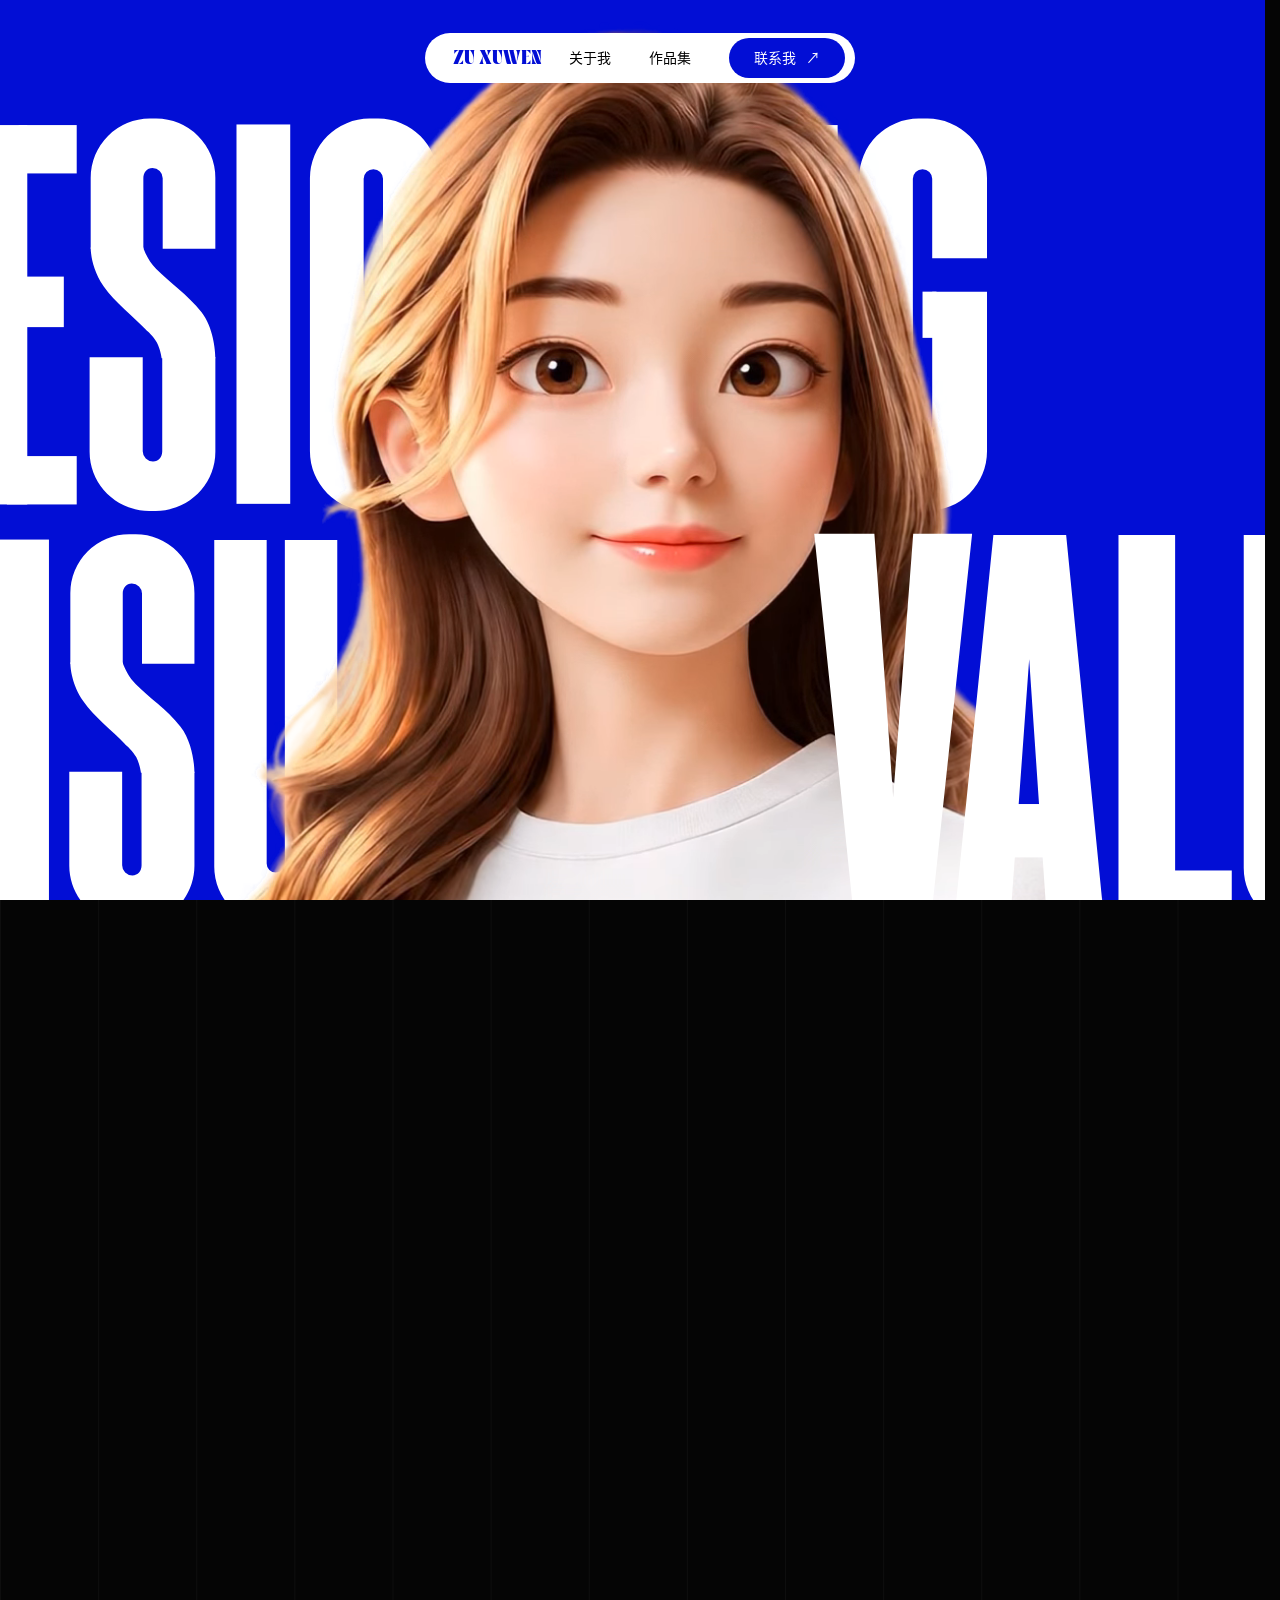
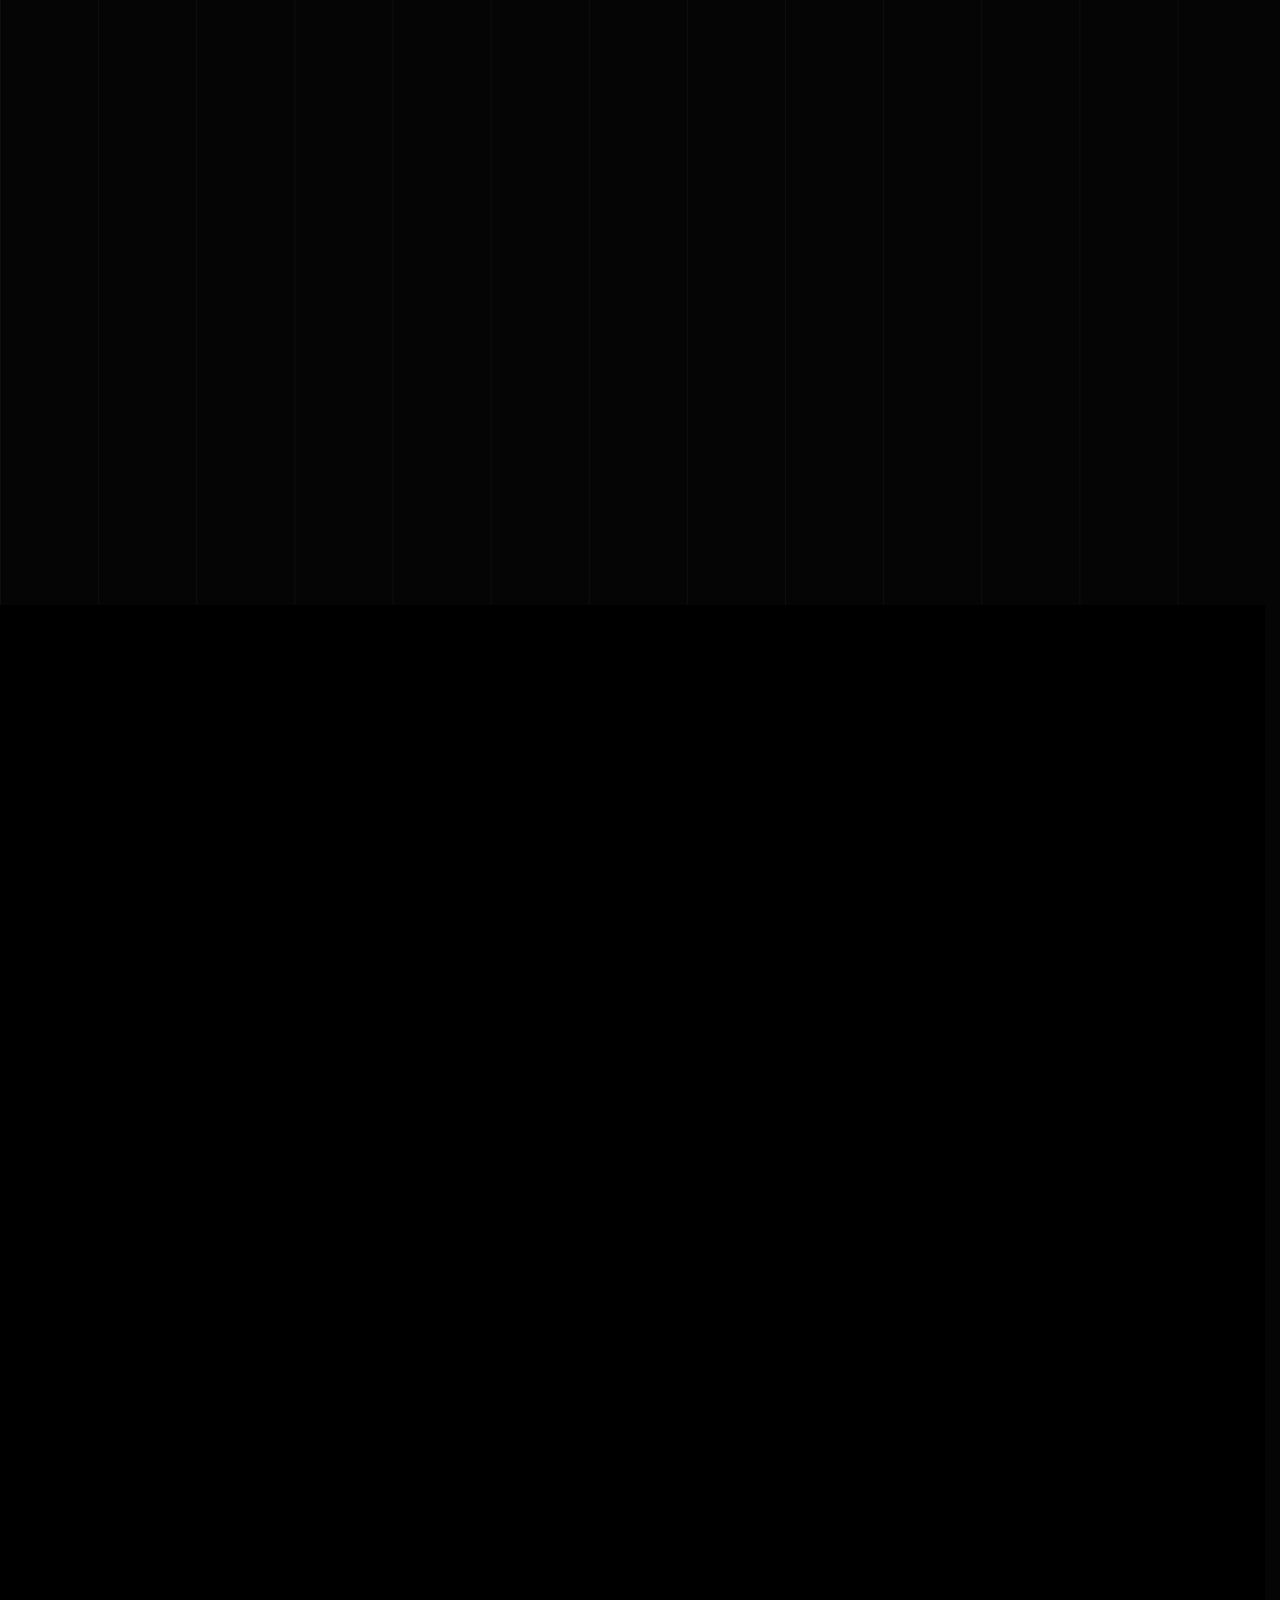
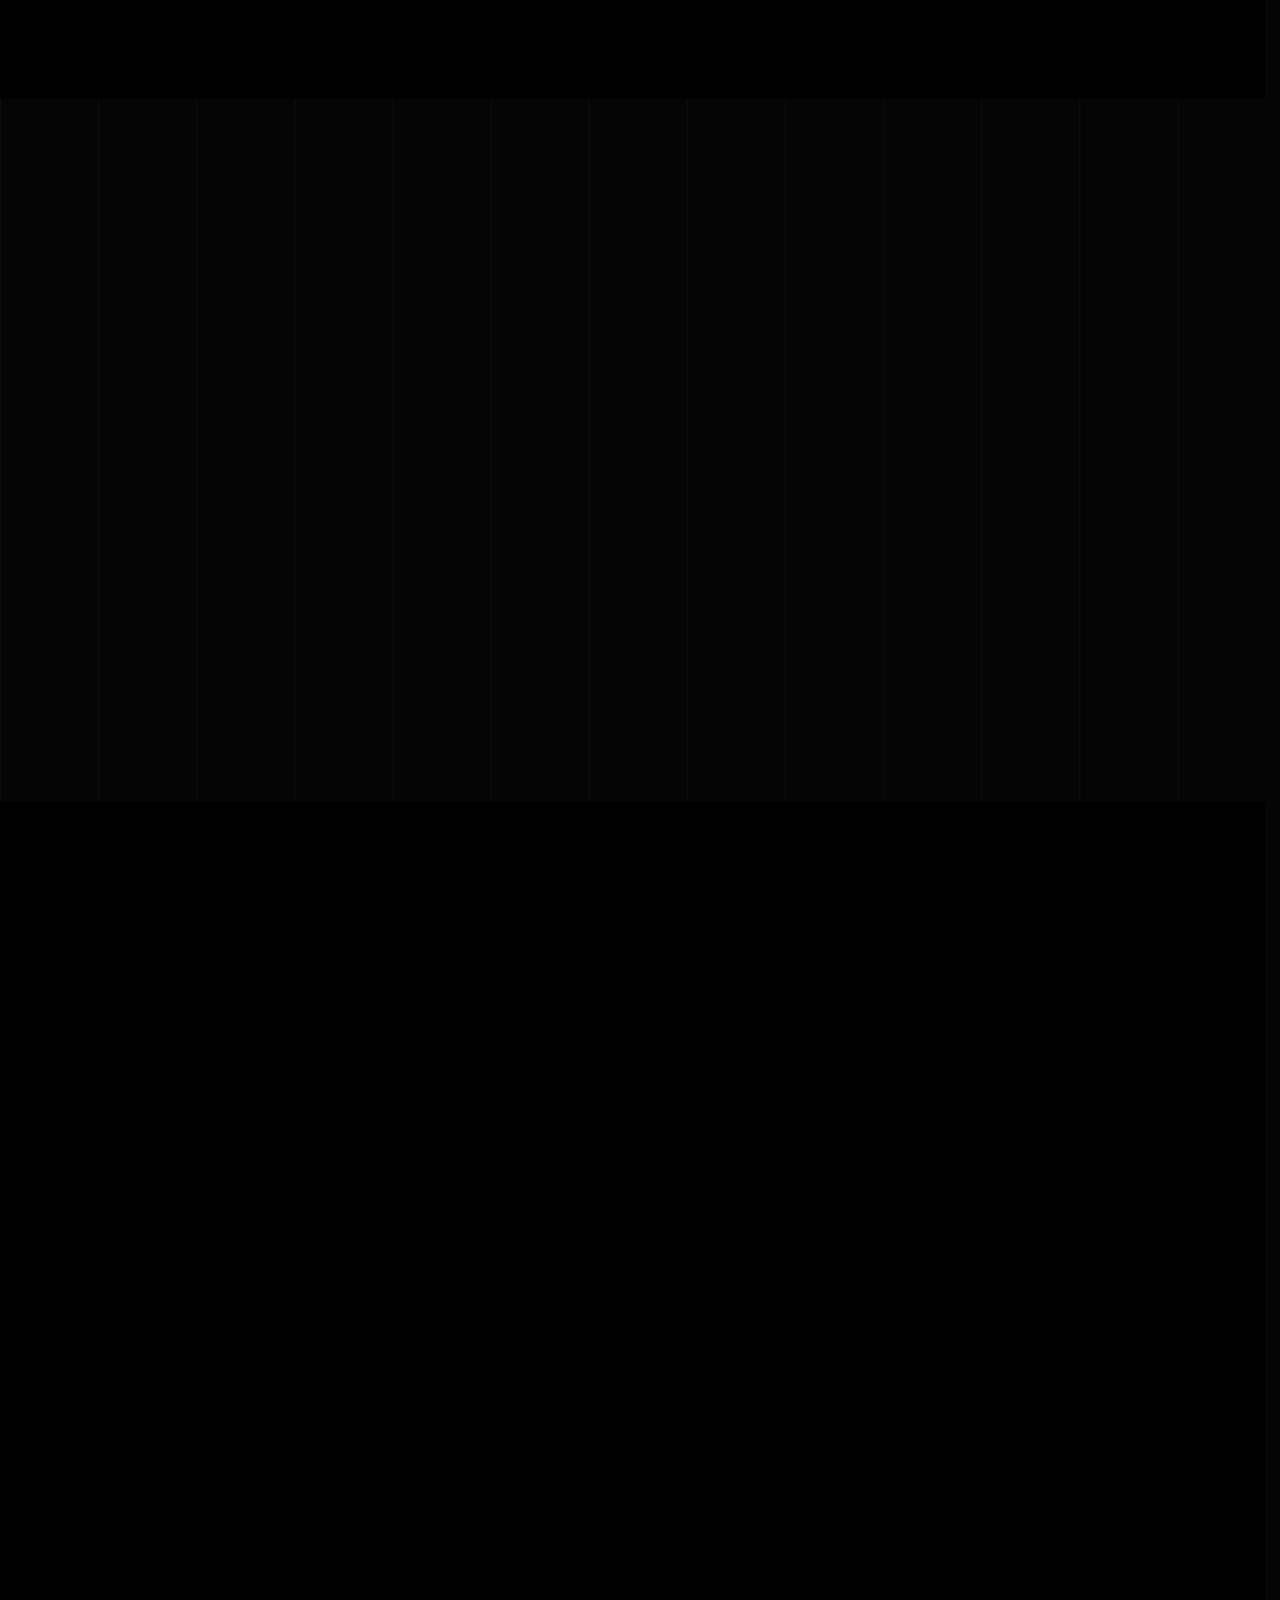
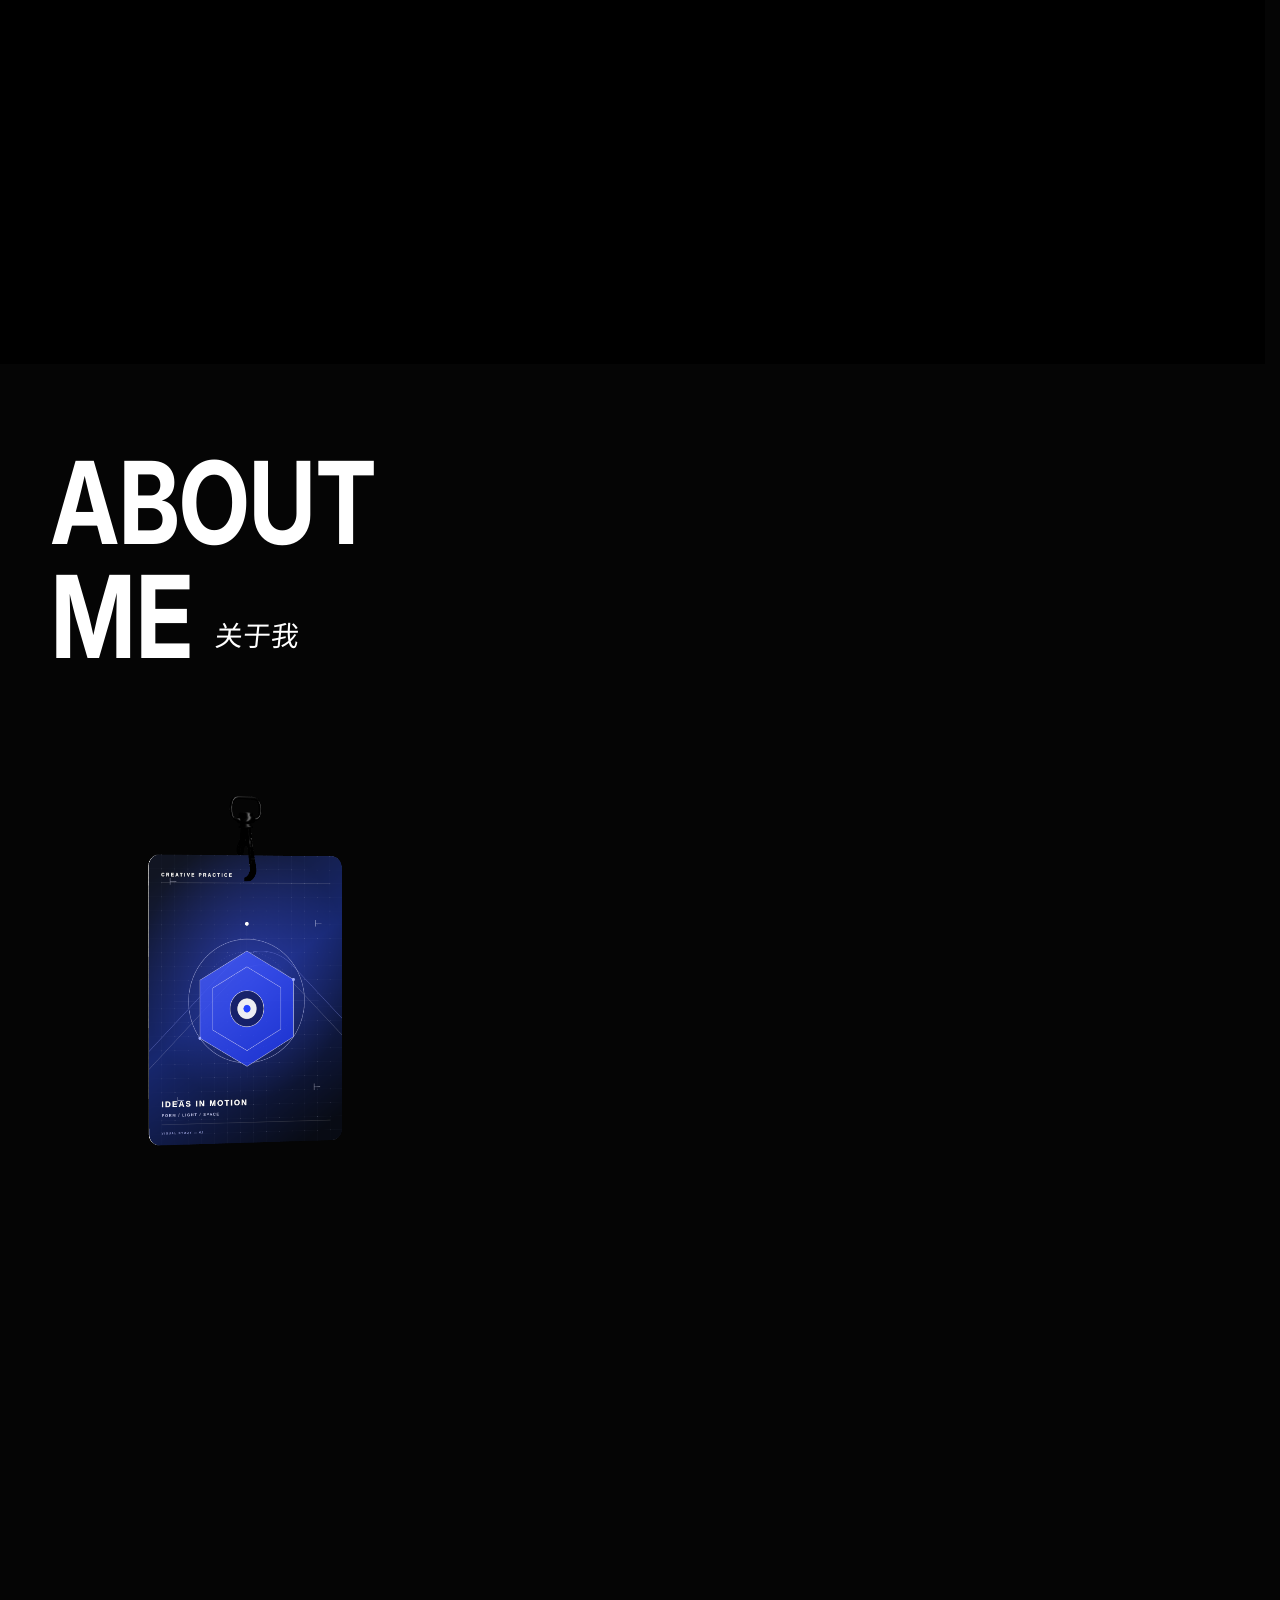
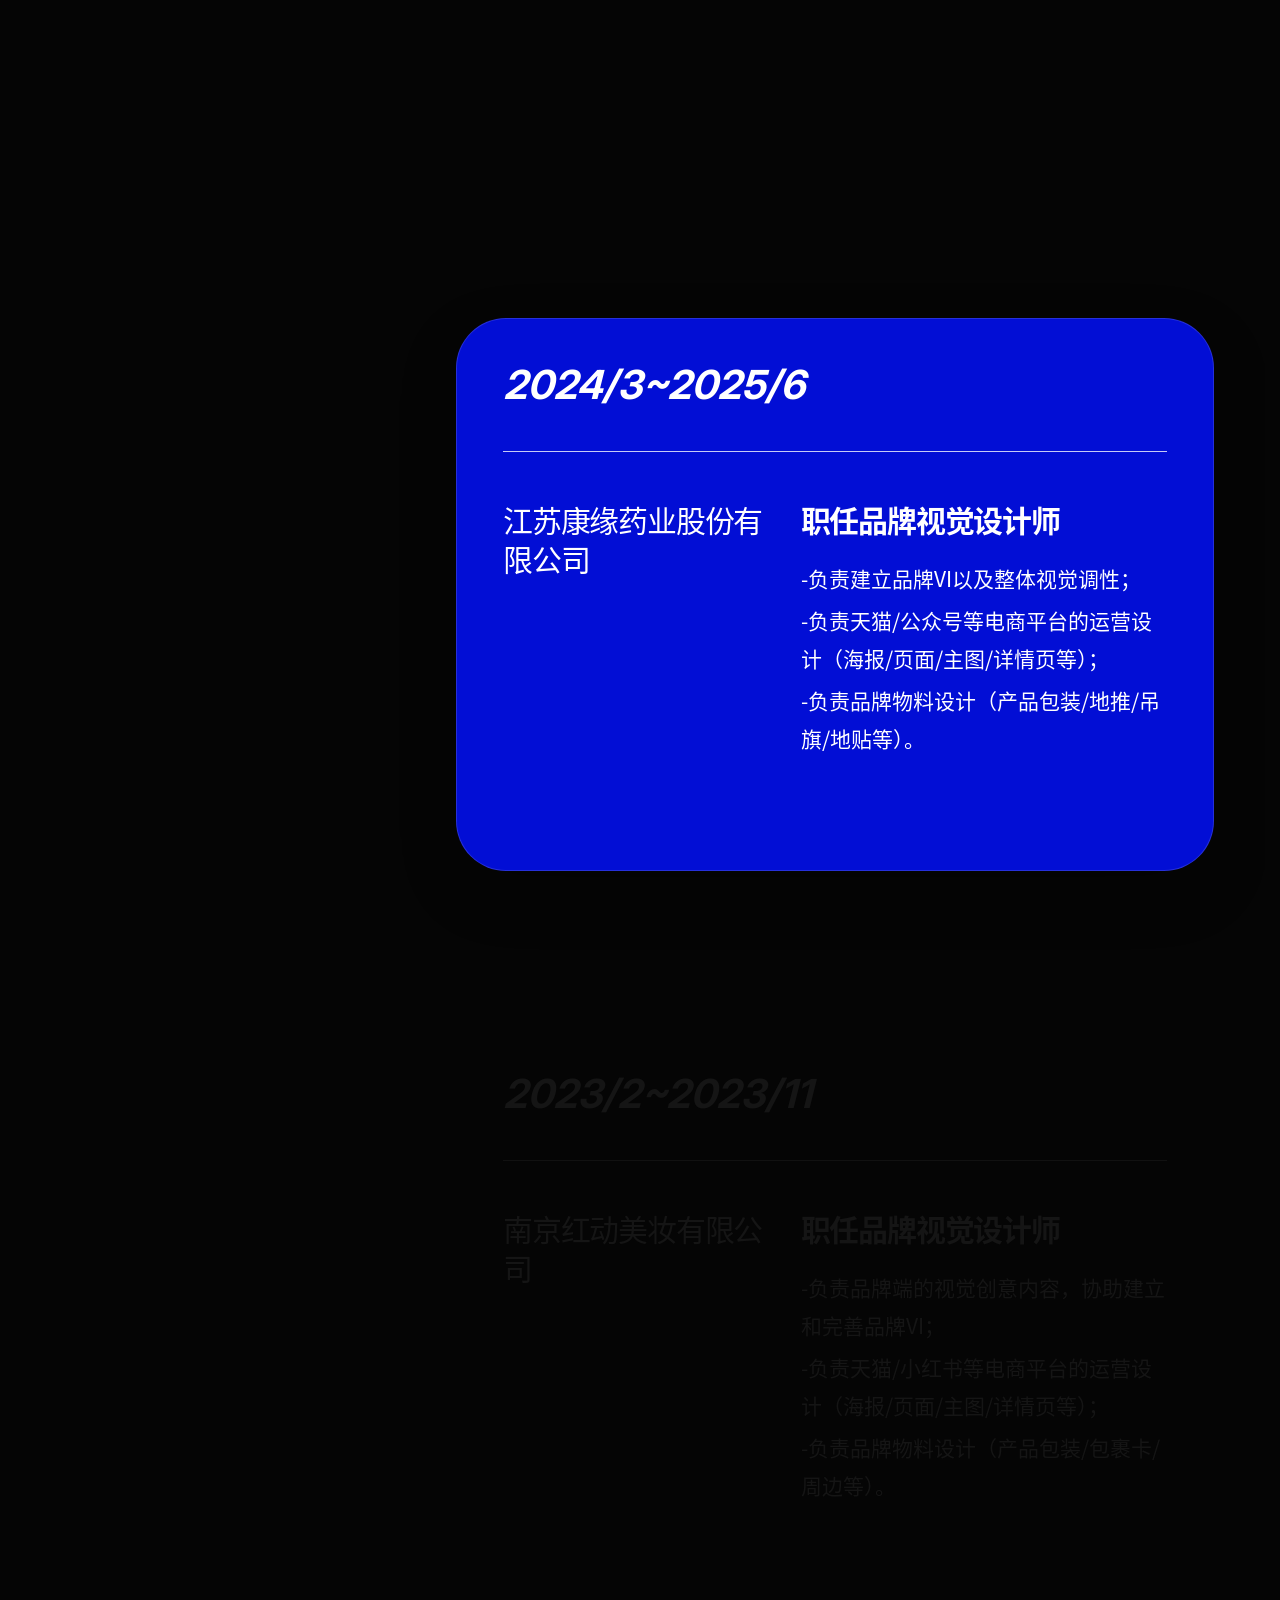
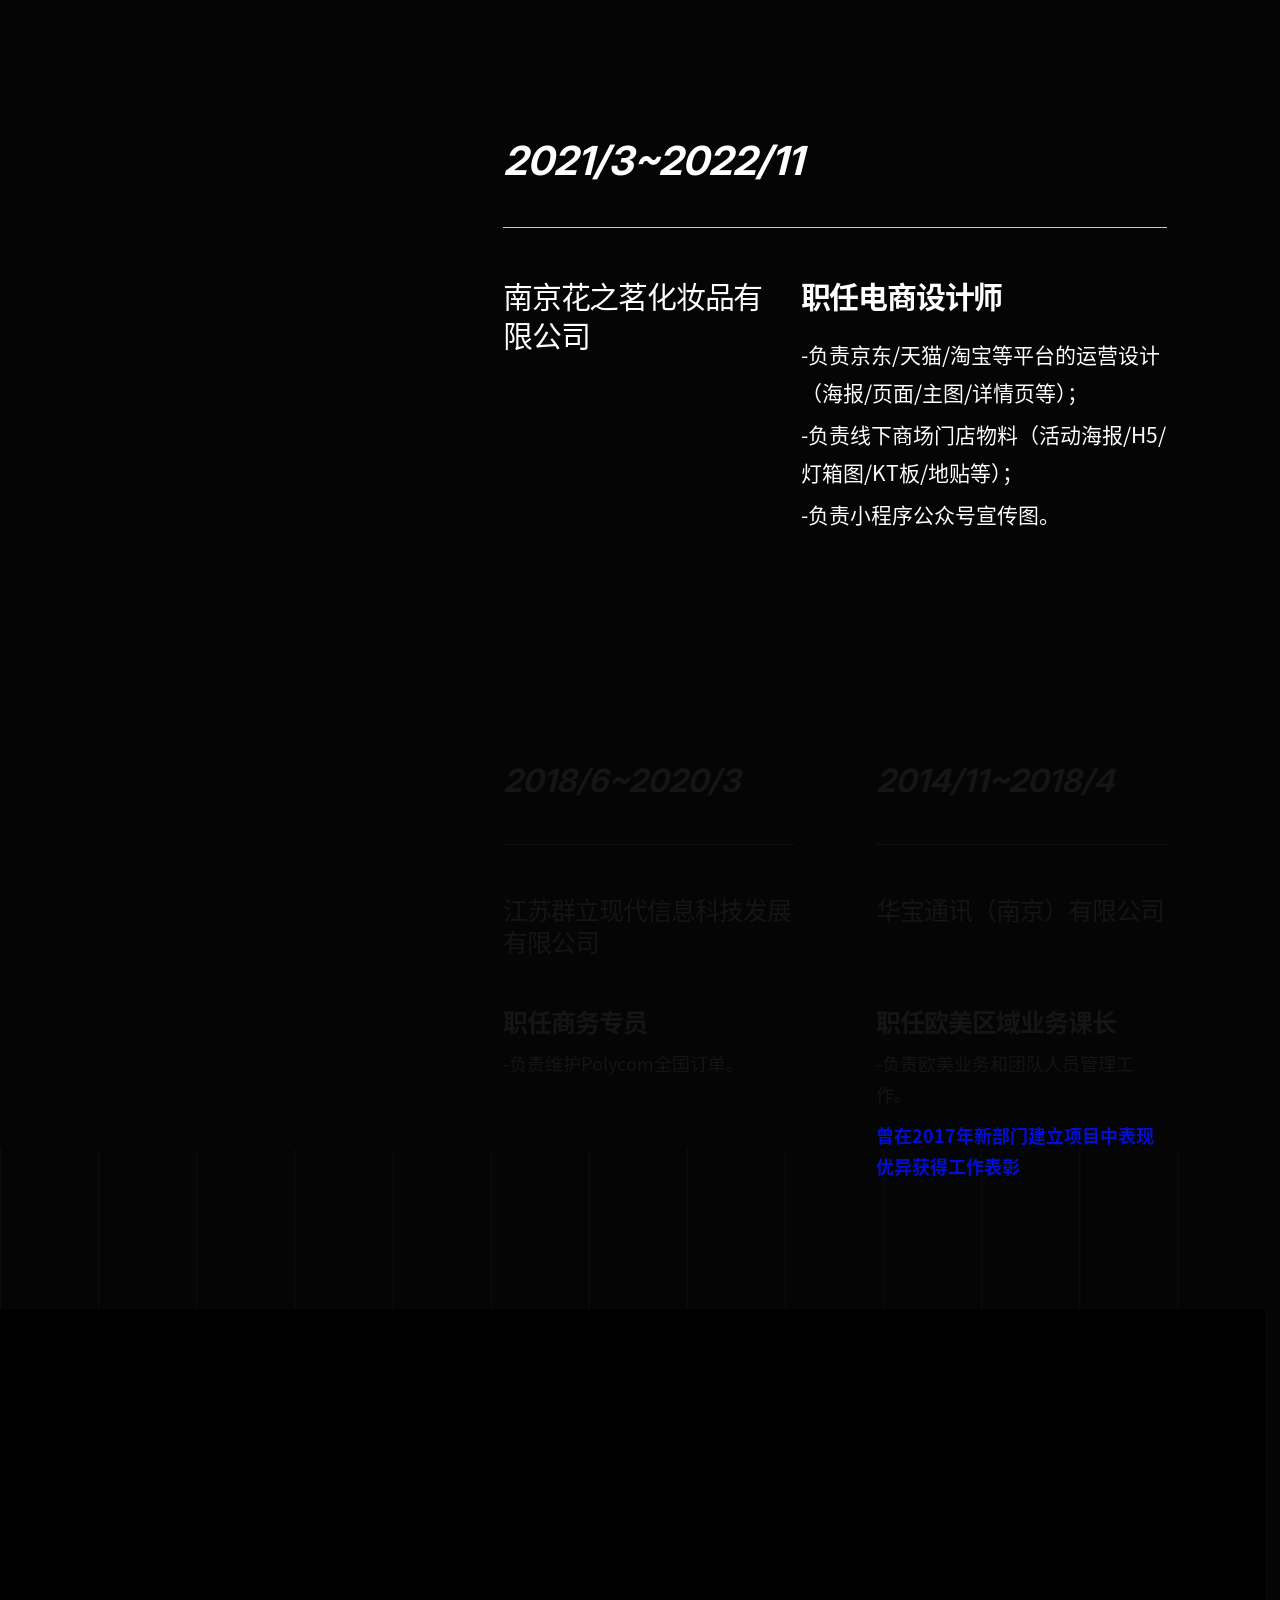
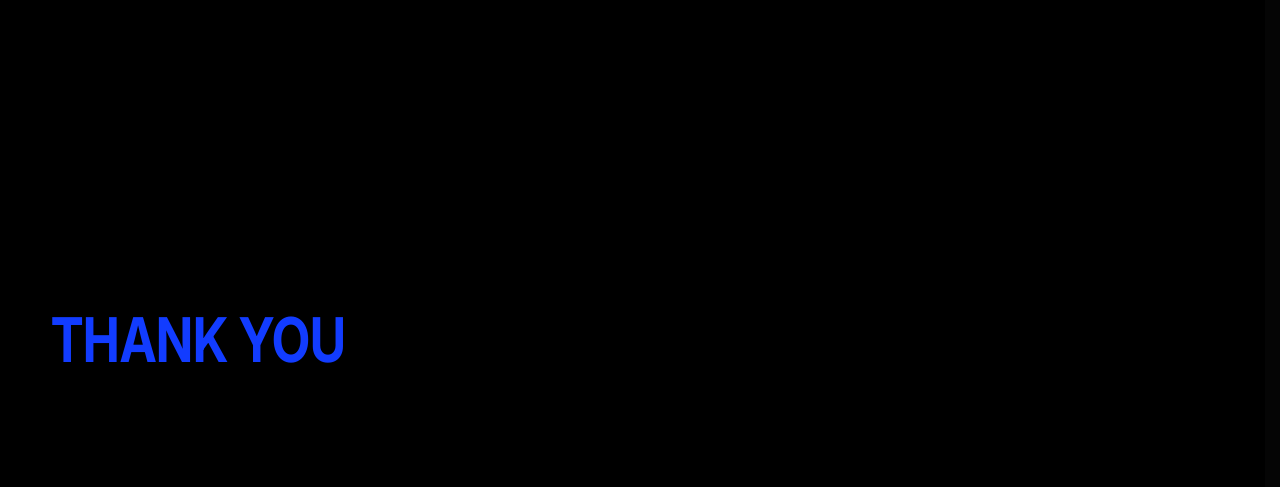
==== commit e9ab4e5a: "Publish D3 watermarked video assets" ====
--- a/index.html
+++ b/index.html
@@ -8,8 +8,10 @@
       content="视觉设计师与品牌设计师个人简历网站，展示精选作品、项目经验、品牌能力与联系方式。"
     />
     <title>视觉设计师 / 品牌设计师简历网站</title>
-    <script type="module" crossorigin src="/assets/index-BuGDayML.js"></script>
-    <link rel="stylesheet" crossorigin href="/assets/index-B9vTfVsV.css">
+    <script type="module" crossorigin src="/assets/main-jWyivnrL.js"></script>
+    <link rel="modulepreload" crossorigin href="/assets/styles-i14D3Zlo.js">
+    <link rel="stylesheet" crossorigin href="/assets/styles-BP1Z5R47.css">
+    <link rel="stylesheet" crossorigin href="/assets/main-DzEKAYFc.css">
   </head>
   <body>
     <div id="root"></div>
--- a/assets/styles-BP1Z5R47.css
+++ b/assets/styles-BP1Z5R47.css
@@ -0,0 +1 @@
+:root{color-scheme:dark;--color-primary: #123cff;--color-primary-hover: #082be8;--color-bg: #050505;--color-surface: #101010;--color-surface-raised: #171717;--color-text-primary: #f5f5f2;--color-text-secondary: #b7b7b2;--color-text-muted: #73736f;--color-line: #2a2a2a;--container-max: 1600px;--page-padding: clamp(24px, 4vw, 72px);--page-fixed-content-top: clamp(104px, 7.8vw, 150px);--grid-gap: clamp(16px, 2vw, 28px);--space-4: 32px;--space-5: 48px;--space-6: 72px;--space-7: 120px;--space-8: 160px;--text-display-xl: clamp(92px, 14vw, 240px);--text-display-l: clamp(68px, 10vw, 176px);--text-h1: clamp(48px, 5vw, 80px);--text-h2: clamp(32px, 3.5vw, 52px);--text-h3: clamp(24px, 2vw, 34px);--text-body-l: clamp(18px, 1.5vw, 24px);--text-body: 16px;--text-caption: 13px;--radius-sm: 8px;--radius-md: 16px;--radius-lg: 24px;--radius-pill: 999px;--motion-fast: .16s;--motion-base: .28s;--ease-standard: cubic-bezier(.2, .8, .2, 1);font-family:MiSans,Source Han Sans SC,Noto Sans SC,Microsoft YaHei,sans-serif;font-size:var(--text-body);line-height:1.7;font-weight:400;color:var(--color-text-primary);background:var(--color-bg)}@media(max-width:1439px){:root{--page-fixed-content-top: 88px}}@media(max-width:1279px){:root{--page-fixed-content-top: 82px}}*{box-sizing:border-box}html{scroll-behavior:smooth;background:var(--color-bg)}body{margin:0;min-width:320px;background:linear-gradient(90deg,rgba(255,255,255,.035) 1px,transparent 1px) 0 0 / calc((100vw - var(--page-padding) * 2) / 12) 100%,radial-gradient(circle at 80% 18%,rgba(18,60,255,.18),transparent 26vw),var(--color-bg)}a{color:inherit;text-decoration:none}img{display:block;max-width:100%}main{overflow-x:clip;overflow-y:visible}h1,h2,h3,p{margin-top:0}.site-body-copy{text-align:justify;text-align-last:left;text-justify:inter-character;word-break:normal;overflow-wrap:break-word}h1,h2,h3,.brand,.button,.eyebrow,.wall,.contact-marquee,.work-info span,.category-content span{font-family:Inter,Manrope,Helvetica Neue,Arial,sans-serif}.section-shell{width:min(100% - var(--page-padding) * 2,var(--container-max));margin:0 auto}.section-block{padding-top:var(--space-7)}.project-page+.nav,.nav{position:fixed;inset:0 0 auto 0;z-index:100;display:flex;align-items:center;justify-content:space-between;height:76px;padding:0 var(--page-padding);background:#050505b8;border-bottom:1px solid rgba(255,255,255,.08);-webkit-backdrop-filter:blur(16px);backdrop-filter:blur(16px)}.brand{display:inline-flex;gap:12px;align-items:center;font-size:14px;font-weight:800;letter-spacing:0}.brand span{display:grid;place-items:center;width:42px;height:42px;color:#fff;background:var(--color-primary);border-radius:50%}.brand strong{display:block}.nav nav{display:flex;gap:clamp(16px,2vw,32px);align-items:center}.nav nav a{min-height:44px;display:inline-flex;align-items:center;font-size:14px;font-weight:700;color:var(--color-text-secondary)}.nav nav a:hover{color:var(--color-primary)}.eyebrow{margin-bottom:18px;font-size:var(--text-caption);font-weight:800;line-height:1.2;color:var(--color-primary);text-transform:uppercase}.button-row{display:flex;flex-wrap:wrap;gap:14px;align-items:center;justify-content:center}.button{display:inline-flex;align-items:center;justify-content:center;gap:10px;min-height:48px;padding:14px 24px;border-radius:var(--radius-pill);font-size:14px;font-weight:800;line-height:1.1;transition:transform var(--motion-base) var(--ease-standard),border-color var(--motion-base) var(--ease-standard),background var(--motion-base) var(--ease-standard)}.button:hover{transform:translateY(-3px)}.button-primary{color:#fff;background:var(--color-primary)}.button-primary:hover{background:var(--color-primary-hover)}.button-secondary{color:var(--color-text-primary);border:1px solid #3a3a3a;background:transparent}.button-secondary:hover{border-color:var(--color-primary)}.section-header{display:grid;grid-template-columns:minmax(180px,.28fr) minmax(0,.72fr);gap:var(--grid-gap);align-items:start;margin-bottom:var(--space-5)}.section-header h2{max-width:900px;margin-bottom:16px;font-size:var(--text-h2);line-height:1.08;letter-spacing:-.02em}.section-header p:last-child{max-width:720px;margin-bottom:0;color:var(--color-text-secondary)}.selected-grid{display:grid;grid-template-columns:repeat(2,minmax(0,1fr));gap:var(--grid-gap)}.work-card,.category-card,.skill-card,.contact-panel,.project-meta-panel,.image-block{background:var(--color-surface);border:1px solid var(--color-line);border-radius:var(--radius-lg)}.work-card,.category-card{overflow:hidden;transition:transform var(--motion-base) var(--ease-standard),border-color var(--motion-base) var(--ease-standard)}.work-card:hover,.category-card:hover{transform:translateY(-8px);border-color:var(--color-primary)}.work-image{aspect-ratio:16 / 10;overflow:hidden;background:#000}.work-image img,.category-card img{width:100%;height:100%;object-fit:cover;transition:transform .42s var(--ease-standard)}.work-card:hover img,.category-card:hover img{transform:scale(1.04)}.work-info{display:grid;grid-template-columns:auto minmax(0,1fr) auto;gap:18px;align-items:start;padding:24px}.work-info span,.category-content span{color:var(--color-primary);font-size:clamp(42px,5vw,76px);font-weight:900;font-style:italic;line-height:.9}.work-info p{margin-bottom:6px;color:var(--color-text-muted);font-size:var(--text-caption);text-transform:uppercase}.work-info h3{margin-bottom:0;font-size:var(--text-h3);line-height:1.05;letter-spacing:-.03em}.category-grid{display:grid;grid-template-columns:repeat(4,minmax(0,1fr));gap:var(--grid-gap)}.category-card{min-height:520px}.category-card img{aspect-ratio:4 / 5;object-fit:cover}.category-content{padding:22px}.category-content h3{display:inline;margin:0 8px 0 0;font-size:22px}.category-content p{display:inline;margin-bottom:0;color:var(--color-text-muted);font-size:22px;text-transform:uppercase}.category-content small{display:block;margin-top:14px;color:var(--color-text-secondary);font-size:15px}.about{display:grid;grid-template-columns:minmax(240px,.35fr) minmax(0,.65fr);gap:var(--space-6);align-items:start}.about h2{margin-bottom:8px;font-size:var(--text-h2)}.about-role{color:var(--color-text-muted)}.about-copy{max-width:920px;margin-bottom:0;color:var(--color-text-primary);font-size:var(--text-body-l);line-height:1.75}.timeline{display:grid;gap:1px;background:var(--color-line);border:1px solid var(--color-line);border-radius:var(--radius-lg);overflow:hidden}.timeline-item{display:grid;grid-template-columns:96px minmax(0,1fr);gap:var(--space-4);padding:var(--space-4);background:var(--color-surface)}.timeline-dot{display:grid;place-items:center;width:52px;height:52px;color:#fff;background:var(--color-primary);border-radius:50%;font-weight:900}.timeline-item p{margin-bottom:8px;color:var(--color-text-muted)}.timeline-item h3{margin-bottom:6px;font-size:var(--text-h3)}.timeline-item strong{display:block;margin-bottom:16px;color:var(--color-text-secondary)}.timeline-item ul{display:grid;gap:8px;padding:0;margin:0;list-style:none;color:var(--color-text-secondary)}.timeline-item li:before{content:"- ";color:var(--color-primary)}.skill-grid{display:grid;grid-template-columns:repeat(3,minmax(0,1fr));gap:var(--grid-gap)}.skill-card{padding:var(--space-4)}.skill-card h3{margin-bottom:24px;color:var(--color-primary);font-size:var(--text-h3)}.skill-card div{display:flex;flex-wrap:wrap;gap:10px}.label{display:inline-flex;align-items:center;min-height:30px;padding:4px 10px;color:var(--color-bg);background:var(--color-text-primary);border-radius:var(--radius-sm);font-size:13px;font-weight:800;line-height:1.1}.contact{padding-bottom:var(--space-6)}.contact-marquee{margin-bottom:var(--space-4);color:var(--color-primary);font-size:clamp(52px,12vw,180px);font-weight:900;line-height:.88;letter-spacing:-.05em;text-transform:uppercase}.contact-panel{display:grid;grid-template-columns:minmax(0,.62fr) minmax(320px,.38fr);gap:var(--space-4);align-items:end;padding:var(--space-5)}.contact-panel h2{margin-bottom:16px;font-size:var(--text-h2)}.contact-panel p:last-child{margin-bottom:0;color:var(--color-text-secondary)}.contact-panel .button-row{justify-content:flex-end}.project-page{padding-top:76px}.project-hero{padding-top:var(--space-6)}.back-link{display:inline-flex;gap:8px;align-items:center;min-height:44px;margin-bottom:var(--space-5);color:var(--color-text-secondary);font-size:14px;font-weight:800}.back-link:hover{color:var(--color-primary)}.project-hero-grid{display:grid;grid-template-columns:minmax(0,.62fr) minmax(320px,.38fr);gap:var(--space-6);align-items:end}.project-hero h1{max-width:920px;margin-bottom:24px;color:var(--color-primary);font-size:var(--text-display-l);font-weight:900;line-height:.86;letter-spacing:-.05em}.project-hero p{max-width:720px;color:var(--color-text-secondary);font-size:var(--text-body-l)}.project-meta-panel{display:grid;gap:18px;padding:var(--space-4);margin:0}.project-meta-panel div{display:grid;grid-template-columns:88px minmax(0,1fr);gap:16px;padding-bottom:18px;border-bottom:1px solid var(--color-line)}.project-meta-panel div:last-child{padding-bottom:0;border-bottom:0}.project-meta-panel dt{color:var(--color-text-muted);font-size:13px}.project-meta-panel dd{margin:0;color:var(--color-text-primary);font-weight:700}.project-cover{width:100%;max-height:760px;margin-top:var(--space-6);object-fit:cover;border:1px solid var(--color-line);border-radius:var(--radius-lg)}.image-story{display:grid;gap:var(--space-7);padding-top:var(--space-7);padding-bottom:var(--space-7)}.image-pair{display:grid;gap:var(--space-5)}.image-block{padding:clamp(14px,2vw,28px);margin:0;overflow:hidden}.image-block figcaption{display:flex;flex-wrap:wrap;gap:12px;align-items:baseline;justify-content:space-between;margin-bottom:18px}.image-block figcaption span{color:var(--color-primary);font-family:Inter,Manrope,Helvetica Neue,Arial,sans-serif;font-size:13px;font-weight:900;text-transform:uppercase}.image-block figcaption strong{color:var(--color-text-secondary)}.image-block img{width:100%;height:auto;border-radius:var(--radius-md)}@media(max-width:1120px){.selected-grid,.category-grid,.skill-grid{grid-template-columns:repeat(2,minmax(0,1fr))}.category-card{min-height:auto}.about,.project-hero-grid,.contact-panel{grid-template-columns:1fr}.contact-panel .button-row{justify-content:flex-start}}@media(max-width:760px){:root{--page-padding: 20px;--space-7: 84px;--space-8: 112px}body{background:radial-gradient(circle at 80% 18%,rgba(18,60,255,.16),transparent 70vw),var(--color-bg)}.nav{height:66px}.brand strong{display:none}.brand span{width:38px;height:38px}.nav nav{gap:14px}.nav nav a{font-size:12px}.nav nav a:nth-child(2),.nav nav a:nth-child(3){display:none}.button-row,.contact-panel .button-row{align-items:stretch}.button{width:100%}.section-header,.selected-grid,.category-grid,.skill-grid{grid-template-columns:1fr}.work-info{grid-template-columns:auto minmax(0,1fr)}.work-info svg{display:none}.timeline-item{grid-template-columns:1fr;gap:18px}.project-page{padding-top:66px}.project-hero h1{font-size:clamp(52px,18vw,92px)}.project-meta-panel div{grid-template-columns:1fr;gap:4px}.image-story{gap:var(--space-6)}}@media(prefers-reduced-motion:reduce){*,*:before,*:after{scroll-behavior:auto!important;transition:none!important}}
--- a/assets/main-DzEKAYFc.css
+++ b/assets/main-DzEKAYFc.css
@@ -0,0 +1 @@
+@font-face{font-family:Source Han Sans CN;src:url(/assets/SourceHanSansCN-Regular-DDvDncSQ.otf) format("opentype");font-style:normal;font-weight:400;font-display:swap}@font-face{font-family:Source Han Sans CN;src:url(/assets/SourceHanSansCN-Bold-BgXb8VVL.otf) format("opentype");font-style:normal;font-weight:700;font-display:swap}@font-face{font-family:Helvetica Neue LT Pro;src:url(/assets/HelveticaNeueLTPro-Roman-CklOt7J1.otf) format("opentype");font-style:normal;font-weight:400;font-display:swap}@font-face{font-family:Skiwar;src:url(/assets/SkiwarRegular-woOan-D5_3xcx8.otf) format("opentype");font-style:normal;font-weight:400;font-display:swap}.hero-section{--hero-blue: #020ed5;position:relative;width:100%;height:100svh;min-height:min(900px,100svh);overflow:hidden;color:#fff;background:var(--hero-blue);isolation:isolate}.hero-section *,.hero-section *:before,.hero-section *:after{box-sizing:border-box}.hero-artboard{--hero-word-height: 46.2%;position:absolute;top:50%;left:50%;width:min(max(100vw,177.7778svh),1920px);height:auto;aspect-ratio:16 / 9;min-width:1600px;transform:translate(-50%,-50%);pointer-events:none}.hero-words-behind,.hero-words-front{position:absolute;top:0;right:0;bottom:0;left:0}.hero-words-behind{z-index:1}.hero-words-front{z-index:4}.hero-word{position:absolute;overflow:hidden;contain:paint;clip-path:inset(0);margin:0;transform-origin:center}.hero-word__base,.hero-word__letter,.hero-word__base svg,.hero-word__letter svg{display:block;width:100%;height:100%}.hero-word__base,.hero-word__letter{position:absolute;top:0;right:0;bottom:0;left:0;overflow:hidden}.hero-word__base svg,.hero-word__letter svg{overflow:hidden}.hero-word__letter{clip-path:inset(0 0 0 0);transform-origin:top center;will-change:clip-path,transform}.hero-word--designing{top:11.9%;left:-1.2%;width:auto;height:var(--hero-word-height);aspect-ratio:1937 / 680}.hero-word--designing .hero-letter-i{top:0;right:auto;left:33.3%;width:10.9%;height:100%;transform-origin:center 4.2%}.hero-word--visual{top:58.1%;left:-1%;width:auto;height:calc(var(--hero-word-height) * .966);aspect-ratio:1374 / 680}.hero-word--visual .hero-letter-u{top:1.9%;right:auto;left:44.54%;width:23.29%;height:100%;transform-origin:center 2.2%}.hero-word--value{top:58.1%;right:-5.5%;width:auto;height:calc(var(--hero-word-height) * .982);aspect-ratio:1201 / 680}.hero-word--value .hero-letter-v{top:0;right:auto;left:-1.33%;width:27.56%;height:100%;transform-origin:bottom center}.hero-character{position:absolute;top:0;right:0;bottom:0;left:0;z-index:3;width:100%;height:100%;object-fit:contain;opacity:1;transform:translateY(96px) scale(1.22);transform-origin:50% 70%}.hero-identity{position:absolute;top:33.9%;right:9.2%;z-index:10;width:320px;color:#fff;text-align:left}.hero-identity__mask{overflow:hidden;padding:3px 0 5px;margin:-3px 0 -5px}.hero-identity__mask:nth-child(2){margin-top:-2px;margin-bottom:10px}.hero-identity__mask:nth-child(1){padding-left:0}.hero-identity__mask:nth-child(2){padding-left:36px}.hero-identity__mask:nth-child(3){padding-left:75px}.hero-identity__mask:nth-child(4){padding-left:33px}.hero-identity__mask:nth-child(5){padding-left:87px}.hero-identity [data-identity-line]{display:inline-block;white-space:nowrap;opacity:0;filter:blur(4px);transform:translateY(35%)}.hero-identity__name-cn{font-family:Source Han Sans CN,sans-serif;font-size:44px;font-weight:700;line-height:1.05}.hero-identity__name-en{font-family:Helvetica Neue LT Pro,Arial,sans-serif;font-size:42px;font-weight:400;line-height:1.04}.hero-identity__skill{font-family:Source Han Sans CN,sans-serif;font-size:24px;font-weight:400;line-height:1.14}.hero-section[data-motion=reduced] [data-identity-line]{opacity:1;filter:none;transform:none}.hero-section[data-motion=reduced] .hero-character{opacity:1;filter:none;transform:translateY(96px) scale(1.22)}.hero-section[data-motion=reduced] .hero-identity__mask{overflow:visible}.hero-section[data-motion=reduced] .hero-letter-i{clip-path:inset(0 0 36% 0)}.hero-section[data-motion=reduced] .hero-letter-u{transform:scaleY(.64)}.hero-section[data-motion=reduced] .hero-letter-v{clip-path:inset(36% 0 0 0)}@media(max-width:1439px){.hero-identity{right:4%;transform:scale(.9);transform-origin:center right}}@media(max-width:1279px){.hero-section{min-height:768px}.hero-artboard{min-width:1365.33px;min-height:768px}.hero-identity{top:34%;right:2.5%;width:330px;transform:scale(.82)}}@media(max-width:1100px){.hero-identity{right:1.5%;transform:scale(.72)}}@media(prefers-reduced-motion:reduce){.hero-section *,.hero-section *:before,.hero-section *:after{scroll-behavior:auto!important;transition-duration:.01ms!important;animation-duration:.01ms!important;animation-iteration-count:1!important}}@font-face{font-family:Source Han Sans CN;src:url(/assets/SourceHanSansCN-Regular-DDvDncSQ.otf) format("opentype");font-style:normal;font-weight:400;font-display:swap}.introduction-section{position:relative;width:100%;min-height:max(100vh,76.25vw);overflow:hidden;color:#fff;background:#000;isolation:isolate}.introduction-section *,.introduction-section *:before,.introduction-section *:after{box-sizing:border-box}.introduction-inner{position:relative;--introduction-button-shift: clamp(72px, 6.15vw, 118px);width:100%;min-height:max(100vh,76.25vw);padding-top:clamp(234px,calc(210px + 3.7vh),250px);padding-bottom:clamp(90px,7.2vw,138px)}.introduction-copy-group{position:relative;z-index:2;width:min(84.375vw,calc(100vw - 96px));max-width:1620px;margin-right:auto;margin-left:auto}.introduction-copy{position:relative;display:flex;flex-direction:column;align-items:flex-start;width:max-content;max-width:calc(100vw - 96px);margin:0;color:#fff;font-family:Source Han Sans CN,Noto Sans CJK SC,sans-serif;font-size:clamp(48px,3.854vw,74px);font-weight:400;line-height:1.08;letter-spacing:0;text-align:left}.introduction-copy--primary{--introduction-first-line-indent: 2em;margin-left:0}.introduction-copy--primary .introduction-line-mask:first-child{margin-left:var(--introduction-first-line-indent);margin-right:calc(var(--introduction-first-line-indent) * -1)}.introduction-copy--secondary{margin-top:clamp(82px,6.72vw,129px);margin-left:auto}.introduction-line-mask{display:block;overflow:hidden;padding-bottom:.025em}.introduction-line{display:block;will-change:transform,opacity}.introduction-line--compact{display:none}.introduction-scroll{position:relative;top:var(--introduction-button-shift);z-index:3;display:grid;place-items:center;width:clamp(86px,4.8vw,92px);height:clamp(86px,4.8vw,92px);padding:0;margin:clamp(92px,7.55vw,145px) auto 0;color:#fff;background:transparent;border:0;border-radius:50%;cursor:pointer;pointer-events:none;transform-origin:center;transition:transform .25s ease-out}.introduction-section[data-button-visible=true] .introduction-scroll{pointer-events:auto}.introduction-scroll__ring{position:absolute;top:0;right:0;bottom:0;left:0;border:1px dashed rgba(255,255,255,.9);border-radius:50%;animation:introduction-ring-spin 8.5s linear infinite}.introduction-scroll__guides{position:relative;z-index:1;display:grid;place-items:center;width:31px;height:42px}.introduction-scroll__icon{grid-area:1 / 1;animation:introduction-arrow-drift 1.65s ease-in-out infinite}.introduction-scroll__icon--ghost{opacity:.32;transform:translateY(15px);filter:blur(.2px);animation:introduction-arrow-guide 1.65s ease-in-out infinite}.introduction-scroll:hover{transform:scale(1.06)!important}.introduction-scroll:hover .introduction-scroll__ring{border-color:#fff}.introduction-scroll:hover .introduction-scroll__icon{transform:translateY(3px)}.introduction-scroll:active{transform:scale(.94)!important;transition-duration:.12s}@keyframes introduction-ring-spin{to{transform:rotate(360deg)}}@keyframes introduction-arrow-drift{0%,to{translate:0 -3px;opacity:1}50%{translate:0 2px;opacity:.78}}@keyframes introduction-arrow-guide{0%,to{translate:0 -1px;opacity:.18}50%{translate:0 5px;opacity:.42}}@media(max-width:1279px){.introduction-inner{--introduction-button-shift: clamp(60px, 6.2vw, 76px);padding-top:clamp(234px,calc(210px + 3.7vh),250px);padding-bottom:86px}.introduction-copy{max-width:calc(100vw - 72px);font-size:clamp(45px,4.65vw,52px);line-height:1.1}.introduction-copy--primary{margin-left:0}.introduction-copy--secondary{margin-top:clamp(78px,9vw,98px);margin-left:auto}.introduction-line--wide{display:none}.introduction-line--compact{display:block}}@media(max-width:1100px){.introduction-copy{font-size:44px}}@media(prefers-reduced-motion:reduce){.introduction-section *,.introduction-section *:before,.introduction-section *:after{scroll-behavior:auto!important;transition-duration:.01ms!important;animation-duration:.01ms!important;animation-iteration-count:1!important}.introduction-line,.introduction-scroll{opacity:1!important;transform:none!important}.introduction-scroll{pointer-events:auto}}@font-face{font-family:Source Han Sans CN;src:url(/assets/SourceHanSansCN-Regular-DDvDncSQ.otf) format("opentype");font-style:normal;font-weight:400;font-display:swap}@font-face{font-family:Skiwar;src:url(/assets/SkiwarRegular-woOan-D5_3xcx8.otf) format("opentype");font-style:normal;font-weight:400;font-display:swap}.hero-navigation{position:fixed;top:48px;left:50%;z-index:100;display:flex;align-items:center;justify-content:space-between;width:calc(100% - 160px);height:50px;padding:0;overflow:hidden;border-radius:999px;background:#fff0;white-space:nowrap;transform:translate(-50%);transform-origin:center}.hero-navigation__brand{flex:0 0 auto;color:#fff;font-family:Skiwar,serif;font-size:20px;font-weight:400;line-height:1;cursor:pointer;transition:opacity .2s ease-out}.hero-navigation__brand:hover{opacity:.65}.hero-navigation__links{display:flex;align-items:center;gap:38px;font-family:Source Han Sans CN,sans-serif;font-size:14px;font-weight:400;line-height:1}.hero-navigation__links>a{display:inline-flex;align-items:center;justify-content:center;min-height:40px;color:#fff;cursor:pointer;transition:opacity .2s ease-out}.hero-navigation__links>a:not(.hero-navigation__contact):hover{opacity:.65}.hero-navigation__contact{gap:10px;min-width:116px;padding:0 24px;color:#fff!important;background:#000;border-radius:999px;transition:background-color .28s ease-out,transform .2s ease-out!important}.hero-navigation[data-navigation-complete=true]{top:clamp(24px,3.7vh,40px);left:50%;width:clamp(430px,29.8vw,572px);padding-right:10px;padding-left:clamp(28px,2vw,38px);color:#000;background:#fff;transform:translate(-50%)}.hero-navigation[data-navigation-complete=true] .hero-navigation__brand{color:#020ed5}.hero-navigation[data-navigation-complete=true] .hero-navigation__contact{color:#fff!important;background:#020ed5}.hero-navigation[data-navigation-complete=true] .hero-navigation__links>a:not(.hero-navigation__contact){color:#000}.hero-navigation__contact span:last-child{transition:transform .2s ease-out}.hero-navigation__contact:hover{transform:scale(1.02)}.hero-navigation__contact:hover span:last-child{transform:translate(2px,-2px)}.hero-navigation__contact:active{transform:scale(.97)}.hero-navigation[data-motion=reduced]{top:clamp(24px,3.7vh,40px);left:50%;width:clamp(430px,29.8vw,572px);padding-right:10px;padding-left:38px;color:#000;background:#fff;transform:translate(-50%)}.hero-navigation[data-motion=reduced] .hero-navigation__brand{color:#020ed5}.hero-navigation[data-motion=reduced] .hero-navigation__contact{background:#020ed5}.hero-navigation[data-motion=reduced] .hero-navigation__links>a:not(.hero-navigation__contact){color:#000}@media(max-width:1439px){.hero-navigation{left:50%;width:calc(100% - 112px)}}@media(max-width:1279px){.hero-navigation{top:34px;left:50%;width:calc(100% - 80px)}}@media(prefers-reduced-motion:reduce){.hero-navigation,.hero-navigation *,.hero-navigation *:before,.hero-navigation *:after{scroll-behavior:auto!important;transition-duration:.01ms!important;animation-duration:.01ms!important;animation-iteration-count:1!important}}.scroll-stack{position:relative;padding:96px 0 28px;overflow-x:clip;background:#050505;isolation:isolate}.scroll-stack__layout{display:grid;grid-template-columns:clamp(360px,24vw,440px) minmax(0,1fr);gap:clamp(30px,2.5vw,48px);align-items:start;padding:0}.scroll-stack__track{position:relative;min-width:0;height:var(--scroll-stack-track-height, 610px);margin-top:var(--scroll-stack-entry-offset, 340px)}.scroll-stack__stage{--scroll-stack-item-offset: 30px;position:relative;height:clamp(760px,calc(100svh - 120px),820px);overflow:visible}.scroll-stack-card{position:absolute;inset:var(--scroll-stack-document-offset, 0px) 0 auto;width:100%;height:calc(100% - 100px - var(--scroll-stack-item-offset) * 3)}.about-content-stage__lanyard{width:100%;height:100%}.about-content-stage__cards{display:contents}@media(min-width:1101px)and (prefers-reduced-motion:no-preference){.about-content-stage__lanyard,.about-content-stage__cards{transform:translateY(var(--about-content-stage-y, 0px))}.about-content-stage__lanyard{transform:translateY(var(--about-lanyard-stage-y, var(--about-content-stage-y, 0px)))}.about-content-stage__cards{display:block;position:absolute;top:0;right:0;bottom:0;left:0}}@media(max-width:1280px){.scroll-stack__layout{grid-template-columns:minmax(300px,.72fr) minmax(0,1.48fr);gap:36px}.scroll-stack__track{margin-top:var(--scroll-stack-entry-offset, 220px)}}@media(max-width:1100px){.scroll-stack{padding-top:96px}.scroll-stack__layout{grid-template-columns:1fr;gap:56px;padding:0}.scroll-stack__track{height:auto;margin-top:0}.scroll-stack__stage{display:grid;gap:28px;height:auto;overflow:visible}.scroll-stack-card{position:relative;inset:auto;height:auto;min-height:560px;will-change:auto}}@media(max-width:760px){.scroll-stack{padding-top:80px}.scroll-stack__layout{gap:40px}.scroll-stack__stage{gap:20px}.scroll-stack-card{min-height:0}}@media(prefers-reduced-motion:reduce){.scroll-stack__layout{grid-template-columns:1fr}.scroll-stack__track{height:auto}.scroll-stack__stage{display:grid;gap:28px;height:auto;overflow:visible}.scroll-stack-card{position:relative;inset:auto;height:auto;min-height:560px;opacity:1;visibility:visible;transform:none;will-change:auto}}.about-me{--about-blue: #020ed5;color:#fff}@font-face{font-family:Inter About;src:url(/assets/Inter_28pt-Bold-Bvb2Ms9Y.ttf) format("truetype");font-style:normal;font-weight:700 900;font-display:swap}.about-me__lead{position:sticky;top:var(--page-fixed-content-top);display:grid;grid-template-rows:auto minmax(0,1fr);align-self:start;min-width:0}.about-me__title{display:flex;flex-direction:column;gap:20px;margin:0;color:#fff;font-family:Inter Work Display,Inter About,Inter,Helvetica Neue,Arial,sans-serif;font-size:clamp(118px,11.45vw,220px);font-weight:700;line-height:.82;letter-spacing:0}.about-me__title>.about-me__title-glyph{margin-bottom:.082em}.about-me__title-glyph{display:inline-block;width:max-content;transform:scaleX(.9) scaleY(1.1);transform-origin:left center}.about-me__title-row{display:flex;gap:20px;align-items:flex-end}.about-me__title-row .about-me__title-glyph{margin-right:-.15em}.about-me__title-row em{padding-bottom:10px;font-family:Source Han Sans CN,Source Han Sans SC,Noto Sans SC,Microsoft YaHei,sans-serif;font-size:clamp(30px,2.35vw,45px);font-weight:400;font-style:oblique 6deg;line-height:1;letter-spacing:0;white-space:nowrap;transform:skew(-6deg);transform-origin:left bottom}.about-me__lanyard-slot{width:min(620px,38vw);height:clamp(520px,56svh,660px);margin-top:40px;margin-left:-32px;overflow:visible}.about-card{overflow:hidden;padding:52px 54px;border:1px solid rgba(255,255,255,.14);border-radius:58px;box-shadow:0 22px 54px #00000047}.about-card--blue{color:#fff;background:var(--about-blue)}.about-card--light{color:#151515;background:#fff;border-color:#00000014;opacity:1}.about-card__date-line{display:block;margin-bottom:50px}.about-card__date-line time{font-family:Inter About,Inter,Helvetica Neue,Arial,sans-serif;font-size:44px;font-weight:700;font-style:italic;line-height:1;letter-spacing:0;white-space:nowrap}.about-card__date-line span{display:block;width:100%;height:1px;margin-top:44px;background:currentColor;opacity:.78}.about-card__content{display:grid;grid-template-columns:minmax(260px,.95fr) minmax(410px,1.25fr);gap:54px;align-items:start}.about-card h3,.about-card__role{margin:0;font-family:Source Han Sans CN,Source Han Sans SC,Noto Sans SC,Microsoft YaHei,sans-serif;font-size:34px;line-height:1.28;letter-spacing:-.04em}.about-card h3{font-weight:400}.about-card__role{margin-bottom:20px;font-weight:700}.about-card__duties{display:grid;gap:4px;margin:0;padding:0;list-style:none;font-family:Source Han Sans CN,Source Han Sans SC,Noto Sans SC,Microsoft YaHei,sans-serif;font-size:24px;font-weight:400;line-height:44px;letter-spacing:0}.about-card__duties li{white-space:normal}.about-card--split{display:grid;grid-template-columns:repeat(2,minmax(0,1fr));gap:42px}.about-card__split-column{min-width:0}.about-card__split-column:first-of-type{padding-right:20px}.about-card__split-column:last-of-type{padding-left:20px}.about-card__split-column .about-card__date-line{margin-bottom:50px}.about-card__split-column .about-card__date-line time{font-size:44px}.about-card__split-content h3{min-height:86px;margin-bottom:16px;font-size:34px}.about-card__split-content .about-card__role{font-size:34px;transform:translateY(10px)}.about-card__split-content .about-card__duties,.about-card__note{font-size:24px;line-height:44px}.about-card__note{margin:10px 0 0;color:var(--about-blue);font-family:Source Han Sans CN,Source Han Sans SC,Noto Sans SC,Microsoft YaHei,sans-serif;font-weight:600;letter-spacing:0}@media(max-width:1439px){.about-me__title{font-size:clamp(118px,11.45vw,165px)}.about-me__title-row em{font-size:clamp(30px,2.35vw,34px)}.about-card{padding:46px;border-radius:50px}.about-card__date-line time{font-size:40px}.about-card h3,.about-card__role{font-size:30px}.about-card__duties{font-size:21px;line-height:38px}.about-card__content{grid-template-columns:minmax(210px,.9fr) minmax(320px,1.25fr);gap:34px}.about-card__split-column .about-card__date-line time{font-size:32px}.about-card__split-content h3,.about-card__split-content .about-card__role{font-size:25px}.about-card__split-content .about-card__duties,.about-card__note{font-size:18px;line-height:31px}}@media(max-width:1280px){.about-me__title{font-size:104px}.about-me__title-row em{font-size:28px}.about-me__lanyard-slot{width:470px;height:470px;margin-left:-16px}}@media(max-width:1100px){.about-me__lead{position:relative;top:auto;grid-template-columns:minmax(280px,.82fr) minmax(360px,1fr);grid-template-rows:auto;align-items:center}.about-me__title{font-size:clamp(118px,15vw,156px)}.about-me__lanyard-slot{width:min(100%,580px);height:560px;margin:40px auto 0}.about-card{min-height:560px}}@media(max-width:760px){.about-me__lead{grid-template-columns:1fr}.about-me__title{font-size:clamp(72px,22vw,118px)}.about-me__title-row{gap:20px}.about-me__title-row em{padding-bottom:5px;font-size:24px}.about-me__lanyard-slot{height:430px;margin-top:40px}.about-card{min-height:0;padding:32px 24px;border-radius:32px}.about-card__date-line{gap:14px;margin-bottom:48px}.about-card__date-line time{font-size:30px}.about-card__content{grid-template-columns:1fr;gap:18px}.about-card h3,.about-card__role{font-size:25px}.about-card__role{margin-bottom:14px}.about-card__duties{font-size:18px;line-height:31px}.about-card--split{grid-template-columns:1fr;gap:36px}.about-card__split-column:first-of-type,.about-card__split-column:last-of-type{padding:0}.about-card__split-column+.about-card__split-column{padding-top:32px;border-top:1px solid rgba(2,14,213,.24)}.about-card__split-content h3{min-height:0}}.contact-section{--contact-divider-spacing: 120px;position:relative;z-index:1;min-height:calc(100svh - var(--space-8));margin-top:var(--space-8);padding:0 0 var(--space-6);color:var(--color-text-primary);background:#000}.contact-section__inner{display:flex;min-height:calc(100svh - var(--space-8) - var(--space-6));flex-direction:column}.contact-section__header{display:grid;grid-template-columns:minmax(0,1fr) auto;gap:var(--space-6);align-items:start}.contact-section__header h2,.contact-section__details{margin:0;font-family:Inter Work Display,Inter,Arial,Helvetica,sans-serif;font-size:var(--text-h2);font-weight:700;line-height:1.2;letter-spacing:0}.contact-section__details{display:grid;justify-items:end;font-style:normal;text-align:right}.contact-section__details p{margin:0}.contact-section__details a,.contact-section__sitemap a,.contact-section__meta a{transition:color var(--motion-fast) var(--ease-standard)}.contact-section__details a:hover,.contact-section__sitemap a:hover,.contact-section__meta a:hover{color:var(--color-text-primary)}.contact-section__email{text-decoration:underline;text-decoration-thickness:1px;text-underline-offset:.16em}.contact-section__divider{width:100%;height:1px;margin-top:var(--contact-divider-spacing);background:var(--color-line)}.contact-section__sitemap{display:grid;grid-template-columns:max-content minmax(0,1fr);gap:var(--space-6);align-items:start;margin-top:var(--contact-divider-spacing)}.contact-section__sitemap>p,.contact-section__sitemap ul,.contact-section__meta p{margin:0}.contact-section__sitemap>p{padding-top:4px;color:var(--color-text-primary);font-family:Inter,Manrope,Helvetica Neue,Arial,sans-serif;font-size:var(--text-caption);font-weight:800;line-height:1.2;letter-spacing:0}.contact-section__sitemap ul{padding:0;list-style:none}.contact-section__sitemap a{display:block;width:max-content;color:var(--color-text-secondary);font-family:Source Han Sans CN,Source Han Sans SC,Noto Sans SC,Microsoft YaHei,sans-serif;font-size:var(--text-body-l);font-weight:400;line-height:1.7;letter-spacing:0}.contact-section__footer{display:grid;grid-template-columns:minmax(0,1fr) auto;gap:var(--space-6);align-items:end;margin-top:auto;padding-top:var(--space-8);transform:translateY(-50px)}.contact-section__thanks{margin:0;color:var(--color-primary);font-family:Inter Work Display,Inter,Arial,Helvetica,sans-serif;font-size:clamp(96px,14.6vw,250px);font-weight:700;line-height:.82;letter-spacing:0;white-space:nowrap;transform:scaleX(.9) scaleY(1.1);transform-origin:left bottom}.contact-section__thanks-motion{display:block;width:max-content;transform-origin:left bottom}.contact-section__meta{display:grid;gap:var(--space-4);justify-items:end;padding-bottom:.1em;color:var(--color-text-secondary);font-size:var(--text-body);font-weight:400;line-height:1.7;text-align:right}.contact-section__meta a{color:var(--color-text-primary)}@media(max-width:1100px){.contact-section__footer{grid-template-columns:1fr}.contact-section__meta{justify-items:start;text-align:left}}@media(max-width:760px){.contact-section__header{grid-template-columns:1fr;gap:var(--space-5)}.contact-section__details{justify-items:start;text-align:left}.contact-section__sitemap{grid-template-columns:1fr;gap:var(--space-4)}.contact-section__footer{padding-top:var(--space-7)}.contact-section__thanks{font-size:clamp(54px,5.6vw,90px)}}@font-face{font-family:Anxilai Chinese Specimen;src:url(/assets/SourceHanSansCN-Heavy-CPzR2y1b.otf) format("opentype");font-style:normal;font-weight:900;font-display:swap}@font-face{font-family:Anxilai Chinese Specimen;src:url(/assets/SourceHanSansCN-Bold-BgXb8VVL.otf) format("opentype");font-style:normal;font-weight:700;font-display:swap}@font-face{font-family:Anxilai Chinese Specimen;src:url(/assets/SourceHanSansCN-Medium-Cy0FBqzI.otf) format("opentype");font-style:normal;font-weight:500;font-display:swap}@font-face{font-family:Anxilai Chinese Specimen;src:url(/assets/SourceHanSansCN-Regular-DDvDncSQ.otf) format("opentype");font-style:normal;font-weight:400;font-display:swap}@font-face{font-family:Anxilai Chinese Specimen;src:url(/assets/SourceHanSansCN-Light-D8WZwVKB.otf) format("opentype");font-style:normal;font-weight:300;font-display:swap}.anxilai-modal-root{--anxilai-section-gap: clamp(96px, 8vw, 154px);--anxilai-block-gap: clamp(40px, 4vw, 72px);--anxilai-copy-gap: clamp(20px, 2vh, 30px);--anxilai-insight-copy-width: 580px;--anxilai-insight-block-gap: clamp(36px, 4vh, 48px);--anxilai-insight-item-gap: clamp(20px, 2.5vh, 28px);--anxilai-insight-item-inner-gap: 8px;--anxilai-insight-image-gap: 64px;--anxilai-divider-gap: 160px;--anxilai-layout-width: min(86.5vw, 1772px);--anxilai-layout-gutter: max( 0px, calc((100vw - var(--anxilai-layout-width)) / 2) );position:fixed;z-index:5000;top:0;right:0;bottom:0;left:0;width:100vw;height:100vh;overflow:hidden;color:#fff;background:#000;box-sizing:border-box;outline:none}.anxilai-modal-layout{display:grid;grid-template-columns:clamp(180px,13vw,270px) minmax(0,1fr);column-gap:clamp(56px,7vw,150px);width:var(--anxilai-layout-width);min-height:100vh;margin-inline:auto}.anxilai-modal-sidebar{position:sticky;top:0;display:flex;flex-direction:column;height:100vh;padding-block:clamp(40px,5vh,56px);background:#000;box-sizing:border-box}.anxilai-modal-project-pill{display:inline-flex;align-items:stretch;align-self:flex-start;width:max-content;min-width:max-content;height:48px;overflow:visible;font-size:clamp(16px,.95vw,18px);line-height:1;white-space:nowrap;border-radius:var(--radius-pill, 999px)}.anxilai-modal-project-pill span,.anxilai-modal-project-pill strong{display:flex;align-items:center;justify-content:center;flex:0 0 auto;min-width:max-content}.anxilai-modal-project-pill span{padding-inline:24px;color:#000;font-weight:500;background:#fff;border-radius:var(--radius-pill, 999px) 0 0 var(--radius-pill, 999px)}.anxilai-modal-project-pill strong{padding-inline:30px;color:#fff;font-weight:500;background:var(--color-primary);border-radius:0 var(--radius-pill, 999px) var(--radius-pill, 999px) 0}.anxilai-modal-sidebar nav{display:grid;gap:clamp(16px,2vh,24px);margin-top:clamp(90px,12vh,150px)}.anxilai-modal-nav-item{display:grid;grid-template-columns:12px 30px minmax(0,1fr);gap:7px;align-items:center;width:100%;padding:0;color:#737373;font:inherit;font-size:clamp(16px,.95vw,18px);font-weight:400;line-height:1.5;letter-spacing:0;text-align:left;background:transparent;border:0;cursor:pointer;transition:color .18s ease}.anxilai-modal-nav-item strong{overflow:hidden;font-weight:400;text-overflow:ellipsis;white-space:nowrap}.anxilai-modal-nav-item[data-active=false],.anxilai-modal-nav-item[data-active=false] strong{font-weight:500}.anxilai-modal-nav-dot{width:6px;height:6px;background:#fff;border-radius:50%;opacity:0}[data-motion-title-cn],[data-motion-title-en],[data-motion-copy],[data-motion-generic-media],[data-motion-accomplishment-media],[data-motion-consumer-media],[data-motion-strategy-circle],[data-motion-color-reveal],[data-motion-color-step],[data-motion-type-row]>*,[data-motion-commerce-card],[data-motion-marketing-column],[data-motion-detail-column],[data-motion-packaging-media]{backface-visibility:hidden}.anxilai-modal-nav-item[data-active=true]{color:#fff}.anxilai-modal-nav-item[data-active=true] .anxilai-modal-nav-dot{opacity:1}.anxilai-modal-nav-item:focus-visible,.anxilai-modal-back:focus-visible{outline:1px solid var(--color-primary);outline-offset:6px}.anxilai-modal-back{align-self:flex-start;margin-top:auto;padding:0 0 7px;color:#fff;font:inherit;font-size:clamp(16px,.95vw,18px);font-weight:400;line-height:1.5;letter-spacing:0;background:transparent;border:0;border-bottom:1px solid rgba(255,255,255,.6);cursor:pointer}.anxilai-modal-content{width:calc(100% + var(--anxilai-layout-gutter));min-width:0;height:100vh;margin-right:calc(-1 * var(--anxilai-layout-gutter));box-sizing:border-box;overflow-x:hidden;overflow-y:auto;overscroll-behavior:contain}.anxilai-modal-content-inner{width:calc(100% - var(--anxilai-layout-gutter));max-width:none;margin:0;padding:0 0 clamp(90px,12vh,150px)}.anxilai-section-shell{width:100%;max-width:100%;min-width:0;margin-inline:0;box-sizing:border-box}.anxilai-modal-section{scroll-margin-top:64px;margin-bottom:var(--anxilai-section-gap)}.anxilai-modal-section:last-child{margin-bottom:0}.anxilai-modal-section-heading{display:grid;grid-template-columns:34px minmax(0,1fr);gap:14px;align-items:start;margin-bottom:calc(var(--anxilai-block-gap) * .75)}.anxilai-modal-section-heading>span{padding-top:6px;color:var(--color-primary);font-family:Inter,sans-serif;font-size:13px}.anxilai-modal-section-heading p{margin:0 0 7px;color:var(--color-primary);font-family:Inter,sans-serif;font-size:10px;line-height:1}.anxilai-modal-section-heading h2{margin:0;font-size:clamp(32px,2.35vw,46px);font-weight:600;line-height:1.15}.anxilai-modal-overview{margin-bottom:0}.anxilai-overview-screen{display:grid;grid-template-rows:auto auto;row-gap:80px;align-content:start;min-height:100vh;padding-block:clamp(40px,5vh,56px);box-sizing:border-box}.anxilai-overview__image{width:100%;height:auto;min-height:0;max-height:none;aspect-ratio:16 / 9;align-self:start;border-radius:20px;overflow:hidden}.anxilai-overview__image img{display:block;width:100%;height:100%;object-fit:cover;object-position:center 56%;transform:scale(1.08);transform-origin:center center;border-radius:inherit}.anxilai-intro{display:grid;grid-template-columns:clamp(220px,22%,300px) minmax(0,1fr);column-gap:clamp(56px,5vw,96px);align-items:start;width:100%}.anxilai-section-heading{display:flex;gap:16px;align-items:flex-start;width:max-content;max-width:100%}.anxilai-section-heading__cn{--heading-size: clamp(46px, 3.5vw, 68px);display:flex;flex-direction:column;flex:0 0 auto;margin:0;color:#fff;font-size:var(--heading-size);font-weight:700;line-height:calc(var(--heading-size) + 10px);letter-spacing:0}.anxilai-section-heading__en{display:flex;flex:0 0 auto;align-items:flex-start;margin:0;color:var(--color-primary);font-family:Inter,sans-serif;font-size:clamp(12px,.85vw,16px);font-weight:400;line-height:1;letter-spacing:.02em;white-space:nowrap}.anxilai-section-heading__en--stack{flex-direction:column;line-height:1}.anxilai-intro .anxilai-section-heading{display:inline-flex;gap:10px;align-items:start;width:max-content}.anxilai-intro .anxilai-section-heading__en{align-self:start;margin:0;padding:5px 0 0;color:var(--color-primary);font-size:clamp(16px,.95vw,18px);font-weight:500;line-height:1;letter-spacing:0}.anxilai-copy-stack{display:flex;flex-direction:column;gap:var(--anxilai-copy-gap)}.anxilai-intro__copy{min-width:0}.anxilai-intro__copy p{margin:0;color:#fff9;font-size:clamp(20px,1.25vw,24px);font-weight:400;line-height:calc(1em + 10px);letter-spacing:0;text-align:justify;text-align-last:left;text-justify:inter-ideograph;line-break:strict;word-break:normal}.anxilai-intro__copy .anxilai-intro__copy-emphasis{color:#fff}.anxilai-accomplishments{--anxilai-accomplishments-mockup-y: clamp(32px, 3.5vh, 38px);--anxilai-accomplishments-mockup-height: min(82vh, 920px);--anxilai-accomplishments-visible-height: min(74.84vh, 840px);container-type:inline-size;width:100%;min-width:0;max-width:none;min-height:0;margin-top:clamp(32px,4vh,48px);margin-bottom:0;padding:clamp(40px,5vh,56px) 0 var(--anxilai-divider-gap);box-sizing:border-box}.anxilai-accomplishments__layout{display:grid;grid-template-columns:minmax(0,1.08fr) minmax(0,.92fr);column-gap:clamp(64px,5vw,96px);align-items:center;width:100%;min-width:0;padding-bottom:var(--anxilai-accomplishments-mockup-y);box-sizing:border-box}.anxilai-accomplishments__mockup{display:flex;align-items:flex-start;justify-content:center;width:100%;height:var(--anxilai-accomplishments-visible-height);min-height:0;min-width:0;overflow:visible}.anxilai-accomplishments__mockup img{display:block;width:auto;max-width:none;height:var(--anxilai-accomplishments-mockup-height);max-height:none;object-fit:contain;transform:translate3d(clamp(44px,3vw,58px),var(--anxilai-accomplishments-mockup-y),0)}.anxilai-accomplishments__content{min-width:0;width:100%;max-width:100%;margin:0;padding:0;box-sizing:border-box}.anxilai-accomplishments__content .anxilai-section-heading{display:inline-flex;gap:10px;align-items:start;width:max-content}.anxilai-accomplishments__content .anxilai-section-heading__en{align-self:start;margin:0;padding:5px 0 0;color:var(--color-primary);font-size:clamp(16px,.95vw,18px);font-weight:500;line-height:1;letter-spacing:0}.anxilai-accomplishments__copy{margin-top:clamp(36px,4.5vh,54px)}.anxilai-accomplishments__summary{width:100%;max-width:100%;min-width:0;margin:0;box-sizing:border-box;color:#fff9;font-size:clamp(20px,1.25vw,24px);font-weight:400;line-height:calc(1em + 10px);letter-spacing:0;text-align:justify;text-align-last:left;text-justify:inter-ideograph;line-break:strict;word-break:normal;text-wrap:pretty}.anxilai-results-lead{color:#fff}.anxilai-accomplishments__metrics{display:grid;grid-template-columns:repeat(2,minmax(0,1fr));column-gap:clamp(36px,4vw,72px);width:100%;max-width:100%;min-width:0;margin:0}.anxilai-accomplishments__metrics p{width:100%;margin:0;color:#fff9;font-size:clamp(20px,1.25vw,24px);font-weight:400;line-height:calc(1em + 10px);letter-spacing:0;text-align:justify;text-align-last:left;text-justify:inter-ideograph;line-break:strict;word-break:normal;overflow-wrap:break-word}.anxilai-accomplishments__metrics strong{color:#fff;font-family:Inter Work Display,Inter,Arial,Helvetica,sans-serif;font-size:28pt;font-weight:700;line-height:1;letter-spacing:0}.anxilai-accomplishments__note{margin:0;color:#ffffff59;font-size:clamp(10px,.7vw,12px);line-height:1.5;white-space:nowrap}.anxilai-modal-strategy{display:flex;flex-direction:column;align-items:center;margin-top:0}.anxilai-section-divider{width:100%;height:1px;max-width:100%;min-width:0;margin:0;padding:0;box-sizing:border-box}.anxilai-section-divider>span{display:block;width:100%;border-top:1px dashed rgba(255,255,255,.18)}.anxilai-insights-section{margin-top:0;margin-bottom:0;padding-top:var(--anxilai-divider-gap)}.anxilai-insights-copy-group{--anxilai-insight-heading-column: clamp(260px, 28%, 360px);--anxilai-insight-column-gap: clamp(64px, 6vw, 110px);width:100%;max-width:100%;min-width:0;margin-inline:auto;box-sizing:border-box}.anxilai-insight-row{display:grid;grid-template-columns:var(--anxilai-insight-heading-column) minmax(0,min(var(--anxilai-insight-copy-width),calc(100% - var(--anxilai-insight-heading-column) - var(--anxilai-insight-column-gap))));column-gap:var(--anxilai-insight-column-gap);justify-content:center;align-items:start;width:100%;max-width:100%;min-width:0;box-sizing:border-box}.anxilai-insight-row+.anxilai-insight-row{margin-top:clamp(64px,7vh,96px)}.anxilai-insight-heading{display:inline-flex;align-items:flex-start;gap:10px;width:max-content;min-width:0}.anxilai-insight-heading .anxilai-section-heading__cn{margin:0}.anxilai-insight-heading .anxilai-section-heading__en,.anxilai-strategy-assessment__en,.anxilai-visual-strategy-title-en,.anxilai-visual-system-title-en,.anxilai-commerce__title-en,.anxilai-packaging__title-en{align-self:flex-start;margin:0;padding-top:5px;color:var(--color-primary);font-size:clamp(16px,.95vw,18px);font-weight:500;line-height:1;letter-spacing:0}.anxilai-insight-copy{display:flex;width:var(--anxilai-insight-copy-width);max-width:100%;min-width:0;margin:0;flex-direction:column;gap:var(--anxilai-insight-block-gap);box-sizing:border-box}.anxilai-insight-copy>*,.anxilai-consumer-list{width:100%;max-width:100%;min-width:0;box-sizing:border-box}.anxilai-insight-copy__lead,.anxilai-insight-copy__body,.anxilai-consumer-list,.anxilai-consumer-list p{margin:0}.anxilai-insight-copy__lead{color:#fff;font-size:calc(clamp(20px,1.25vw,24px) + 10px);font-weight:400;line-height:calc(1em + 10px);letter-spacing:0}.anxilai-insight-copy__body,.anxilai-consumer-list{color:#fff9;font-size:clamp(20px,1.25vw,24px);font-weight:400;line-height:calc(1em + 10px);letter-spacing:0}.anxilai-insight-copy__lead,.anxilai-insight-copy__body,.anxilai-consumer-list p{width:100%;max-width:100%;min-width:0;margin:0;box-sizing:border-box;text-align:justify;text-align-last:left;text-justify:inter-character;word-break:normal;overflow-wrap:break-word}.anxilai-insight-copy--industry .anxilai-insight-copy__lead{width:12.5em}.anxilai-insight-copy--consumer .anxilai-insight-copy__lead{width:14.5em}.anxilai-consumer-visual{position:static;width:100%;max-width:100%;min-width:0;margin:var(--anxilai-insight-image-gap) auto 0;overflow:hidden;border-radius:20px}.anxilai-consumer-visual__image{display:block;width:100%;max-width:100%;height:auto;object-fit:contain;border-radius:inherit}.anxilai-consumer-list{display:flex;flex-direction:column;gap:var(--anxilai-insight-item-gap);padding:0;list-style:none}.anxilai-consumer-list li{display:flex;flex-direction:column;gap:var(--anxilai-insight-item-inner-gap)}.anxilai-consumer-list strong{color:#fff;font:inherit;font-weight:500}.anxilai-consumer-list p{color:#fff9;font:inherit;font-weight:400}.anxilai-strategy-assessment{width:100%;padding-top:clamp(110px,8vw,150px);padding-bottom:var(--anxilai-divider-gap);box-sizing:border-box}.anxilai-strategy-assessment__heading,.anxilai-visual-strategy-header,.anxilai-visual-system-header,.anxilai-commerce__header{display:grid;grid-template-columns:minmax(0,1fr) auto;align-items:start;width:100%}.anxilai-strategy-assessment__title{margin:0}.anxilai-strategy-assessment__en,.anxilai-visual-strategy-title-en,.anxilai-visual-system-title-en,.anxilai-commerce__title-en{align-items:flex-end;justify-self:end;width:max-content;margin:0;text-align:right}.anxilai-strategy-assessment__copy,.anxilai-visual-strategy-lead{width:min(52%,720px);max-width:100%;min-width:0;margin-right:80px;margin-left:auto;box-sizing:border-box}.anxilai-strategy-assessment__copy{margin-top:clamp(42px,4vw,64px)}.anxilai-strategy-assessment__lead{margin:0}.anxilai-strategy-assessment__body{margin:clamp(28px,2.4vw,40px) 0 0}.anxilai-visual-strategy-section{--anxilai-visual-strategy-circle-size: clamp(238px, 20vw, 360px);width:100%;min-width:0;padding-top:var(--anxilai-divider-gap);padding-bottom:var(--anxilai-divider-gap);box-sizing:border-box}.anxilai-visual-strategy-title-cn{margin:0}.anxilai-visual-strategy-lead{margin-top:clamp(42px,4vw,64px);margin-bottom:0;font-style:italic}.anxilai-visual-strategy-circles{display:flex;justify-content:center;align-items:center;width:100%;min-width:0;margin:clamp(56px,6vw,96px) auto 0}.anxilai-visual-strategy-circle{display:grid;place-content:center;width:var(--anxilai-visual-strategy-circle-size);aspect-ratio:1;flex:0 0 var(--anxilai-visual-strategy-circle-size);padding:clamp(28px,3vw,48px);color:#fff;text-align:center;background:#b00106;border-radius:50%;box-sizing:border-box}.anxilai-visual-strategy-circle+.anxilai-visual-strategy-circle{margin-left:clamp(-24px,-1.2vw,-14px)}.anxilai-visual-strategy-circle-title{margin:0;color:#fff;font-family:inherit;font-size:calc(clamp(20px,1.25vw,24px) + 10px);font-weight:600;line-height:calc(1em + 10px);letter-spacing:0}.anxilai-visual-strategy-circle-body{width:12em;max-width:100%;min-width:0;margin:clamp(18px,1.6vw,26px) auto 0;color:#fff9;font-size:clamp(15px,.95vw,18px);font-weight:400;line-height:1.55;letter-spacing:0;text-align:justify;text-align-last:center;text-justify:inter-character;word-break:normal;overflow-wrap:break-word}.anxilai-modal-visual-system{--visual-system-sample-size: calc(clamp(46px, 3.5vw, 68px) - 10px) ;margin-bottom:0;padding:var(--anxilai-divider-gap) 0}.anxilai-visual-system-title-cn{margin:0}.anxilai-visual-system-content{width:100%;min-width:0;margin:clamp(56px,6vw,96px) auto 0}.anxilai-visual-system-palette{display:grid;grid-template-columns:repeat(2,minmax(0,1fr));width:100%;min-width:0}.anxilai-visual-system-color-group{min-width:0}.anxilai-visual-system-color-main{display:flex;align-items:flex-end;height:clamp(190px,20vw,320px);padding:clamp(20px,2vw,32px);color:#fff;background:var(--anxilai-palette-color);box-sizing:border-box}.anxilai-visual-system-color-main span{font-family:Inter,sans-serif;font-size:clamp(20px,1.25vw,24px);font-weight:400;line-height:calc(1em + 10px);letter-spacing:0}.anxilai-visual-system-color-bands{display:grid;grid-template-rows:repeat(9,clamp(12px,1vw,17px));width:100%;background:#fff}.anxilai-visual-system-color-bands>span{display:block;width:100%;background:rgb(var(--anxilai-palette-rgb) / var(--anxilai-palette-opacity))}.anxilai-visual-system__type-wrap{width:100%;min-width:0;margin:clamp(56px,6vw,96px) auto 0;display:flex;justify-content:center}.anxilai-visual-system__type-grid{width:fit-content;max-width:100%;min-width:0;margin-inline:auto;box-sizing:border-box;display:grid;grid-template-columns:max-content 150px max-content 10px max-content;align-items:start;row-gap:calc(clamp(20px,2vw,32px) + 20px)}.anxilai-visual-system__type-row{display:contents}.anxilai-visual-system__font-name{grid-column:1;justify-self:start;color:#fff;font-size:clamp(20px,1.25vw,24px);font-weight:500;letter-spacing:0;white-space:nowrap}.anxilai-visual-system__weight-name{grid-column:3;justify-self:end;color:var(--color-primary);font-family:Inter,sans-serif;font-size:clamp(20px,1.25vw,24px);font-weight:400;letter-spacing:0;text-align:right;white-space:nowrap}.anxilai-visual-system__sample{grid-column:5;justify-self:start;color:#fff;font-family:Anxilai Chinese Specimen,Source Han Sans SC,sans-serif;font-size:var(--visual-system-sample-size);letter-spacing:0;text-align:left;white-space:nowrap}.anxilai-visual-system__font-name,.anxilai-visual-system__weight-name,.anxilai-visual-system__sample{align-self:start;margin:0;padding:0;line-height:1}.anxilai-modal-ecommerce{--anxilai-commerce-group-gap: clamp(72px, 7vw, 112px);--anxilai-commerce-subheading-gap: clamp(18px, 1.8vw, 28px);margin-top:0;margin-bottom:0;padding:var(--anxilai-divider-gap) 0}.anxilai-commerce__title-cn{margin:0}.anxilai-commerce__content{width:100%;min-width:0;margin:clamp(64px,6vw,96px) auto 0}.anxilai-commerce__subheading{display:inline-flex;align-items:center;width:max-content;max-width:100%;gap:clamp(8px,.8vw,12px);color:#fff;font-size:clamp(20px,1.25vw,24px);font-style:italic;font-weight:600;line-height:calc(1em + 10px);letter-spacing:0}.anxilai-commerce__subheading img{display:block;width:auto;height:clamp(28px,2.2vw,40px);flex:0 0 auto;object-fit:contain}.anxilai-commerce__grid{display:grid;grid-template-columns:repeat(3,minmax(0,1fr));gap:clamp(16px,1.4vw,24px);width:100%;min-width:0;margin-top:var(--anxilai-commerce-subheading-gap)}.anxilai-commerce__card{min-width:0;overflow:hidden;border-radius:20px}.anxilai-commerce__card img{display:block;width:100%;height:auto;aspect-ratio:1;object-fit:cover}.anxilai-commerce-marketing{--marketing-image-inset: 15px;width:100%;min-width:0;margin-top:var(--anxilai-commerce-group-gap)}.anxilai-commerce-marketing__grid{display:grid;grid-template-columns:repeat(2,minmax(0,1fr));align-items:start;gap:clamp(18px,1.4vw,26px);width:100%;min-width:0;margin-top:var(--anxilai-commerce-subheading-gap)}.anxilai-commerce-marketing__column{box-sizing:border-box;align-self:start;height:fit-content;min-width:0;min-height:0;border-radius:20px;overflow:hidden;background:#fff}.anxilai-commerce-marketing__column--left{width:100%;height:fit-content;min-height:0;align-self:start;margin:0;padding:0;gap:0}.anxilai-commerce-marketing__motion-inner{width:100%;min-width:0}.anxilai-motion-media{display:block;width:100%;max-width:100%;height:auto;min-width:0;margin:0;padding:0;box-sizing:border-box}.anxilai-commerce-marketing__left-cover,.anxilai-commerce-marketing__left-detail{display:block;width:100%;max-width:100%;height:auto;margin:0;padding:0;border:0;transform:none;object-fit:contain}.anxilai-commerce-marketing__left-detail-shell{box-sizing:border-box;width:100%;height:auto;min-height:0;margin:0;padding:0 var(--marketing-image-inset) var(--marketing-image-inset);background:#fff;line-height:0}.anxilai-commerce-marketing__left-detail{vertical-align:top}.anxilai-commerce-marketing__column--right{margin-top:clamp(110px,8vw,160px);padding:var(--marketing-image-inset)}.anxilai-commerce-marketing__column img{display:block;width:100%;max-width:100%;height:auto;margin:0;padding:0;border:0;outline:0;box-shadow:none;object-fit:contain}.anxilai-modal-long-grid__item,.anxilai-modal-packaging__item{min-width:0;margin:0;overflow:visible}.anxilai-modal-long-grid__item img,.anxilai-modal-packaging__item img{display:block;width:100%;max-width:100%;height:auto;transform:none;border-radius:20px}.anxilai-commerce-details__subheading{margin-top:var(--anxilai-commerce-group-gap)}.anxilai-commerce-details__subheading+.anxilai-modal-long-grid{margin-top:var(--anxilai-commerce-subheading-gap)}.anxilai-modal-long-grid{display:grid;grid-template-columns:repeat(2,minmax(0,1fr));column-gap:clamp(24px,2.5vw,48px);row-gap:clamp(40px,4vw,72px);align-items:start}.anxilai-modal-long-grid__item:nth-child(2n){margin-top:clamp(44px,5vw,72px)}.anxilai-modal-packaging-stack{display:grid;width:100%;max-width:none;min-width:0;margin-inline:0;padding-inline:0;gap:clamp(22px,3vh,36px);box-sizing:border-box}.anxilai-modal-packaging{width:100%;max-width:none;min-width:0;margin-top:0;margin-inline:0;padding-inline:0;padding-top:var(--anxilai-divider-gap);box-sizing:border-box}.anxilai-packaging__header{display:flex;align-items:flex-start;justify-content:space-between;width:100%;max-width:none;margin-inline:0;padding-inline:0;margin-bottom:calc(var(--anxilai-block-gap) * .75);box-sizing:border-box}.anxilai-packaging__title-cn{flex:0 0 auto;margin:0}.anxilai-packaging__title-en{position:static;inset:auto;align-items:flex-end;flex:0 0 auto;width:max-content;margin:0;text-align:right;transform:none}@container (max-width: 1040px){.anxilai-accomplishments__layout{grid-template-columns:1fr;row-gap:48px}.anxilai-accomplishments__mockup{width:100%}}@media(prefers-reduced-motion:reduce){.anxilai-modal-nav-item,.anxilai-modal-nav-dot{transition-duration:.01ms}[data-motion-generic-media],[data-motion-accomplishment-media],[data-motion-consumer-media],[data-motion-strategy-circle],[data-motion-color-reveal],[data-motion-color-step],[data-motion-type-row]>*,[data-motion-commerce-card],[data-motion-marketing-column],[data-motion-detail-column],[data-motion-packaging-media]{will-change:auto}}.senguomanfen-modal-root .anxilai-modal-nav-item[aria-disabled=true]{cursor:default}.senguomanfen-modal-root{--senguomanfen-copy-right: 80px}.senguomanfen-overview__image-stage{position:relative;width:100%;height:auto;min-height:0;max-height:none;aspect-ratio:16 / 9;align-self:start}.senguomanfen-overview__image-mask{position:absolute;top:calc(100px - 2%);right:0;bottom:0;left:0;border-radius:20px;overflow:hidden}.senguomanfen-overview__image-inner{width:100%;height:auto;aspect-ratio:16 / 9;margin-top:calc(-100px + 1.125%);transform:translateY(100px) scale(1.04);transform-origin:center center}.senguomanfen-overview__image-inner img{display:block;width:100%;height:100%;object-fit:cover;object-position:center 56%;transform:none;border-radius:0}.senguomanfen-modal-root .senguomanfen-intro__copy-emphasis{color:#fff}.senguomanfen-modal-root .anxilai-intro{grid-template-columns:minmax(0,1fr) minmax(0,min(52%,720px)) var(--senguomanfen-copy-right);column-gap:0}.senguomanfen-intro__copy{grid-column:2;width:calc(100% + var(--senguomanfen-copy-right));max-width:none;min-width:0;box-sizing:border-box}.senguomanfen-visual-system-divider{margin-top:calc(var(--anxilai-divider-gap) - 80px);margin-bottom:50px}.senguomanfen-visual-system{--senguomanfen-internal-half-gap: 85px;--senguomanfen-manual-gap: clamp(16px, 1.25vw, 24px);margin-bottom:0}.senguomanfen-visual-screen{width:100%;min-width:0;padding:var(--anxilai-divider-gap) 0;box-sizing:border-box}.senguomanfen-visual-screen--manual{padding-bottom:var(--senguomanfen-internal-half-gap)}.senguomanfen-brand-foundation,.senguomanfen-keywords,.senguomanfen-ip{padding-top:var(--senguomanfen-internal-half-gap);padding-bottom:var(--senguomanfen-internal-half-gap)}.senguomanfen-vi-colors{padding-top:var(--senguomanfen-internal-half-gap)}.senguomanfen-visual-system__header{display:grid;grid-template-columns:minmax(0,1fr) auto;align-items:start;width:100%}.senguomanfen-visual-system__header .anxilai-section-heading__cn{margin:0}.senguomanfen-visual-system__title-cn{display:flex;flex-direction:column}.senguomanfen-visual-system__title-en{align-self:flex-start;justify-self:end;margin:0;padding-top:5px;color:var(--color-primary);font-size:clamp(16px,.95vw,18px);font-weight:500;line-height:1;letter-spacing:0;text-align:right}.senguomanfen-visual-system__summary,.senguomanfen-section-lead{color:#fff;font-size:clamp(20px,1.25vw,24px);font-weight:400;line-height:calc(1em + 10px);letter-spacing:0}.senguomanfen-visual-system__summary{width:min(52%,720px);max-width:100%;min-width:0;margin:clamp(42px,4vw,64px) var(--senguomanfen-copy-right) 0 auto;box-sizing:border-box;text-align:justify;text-align-last:left;text-justify:inter-character;word-break:normal;overflow-wrap:break-word}.senguomanfen-manual-gallery{display:grid;gap:clamp(16px,1.5vw,24px);width:100%;min-width:0;margin-top:clamp(64px,6vw,96px)}.senguomanfen-manual-row{width:100%;min-width:0;overflow:hidden}.senguomanfen-manual-row__track,.senguomanfen-manual-row__group{display:flex;align-items:stretch;width:max-content}.senguomanfen-manual-row__track{animation-duration:var(--senguomanfen-marquee-duration);animation-timing-function:linear;animation-iteration-count:infinite;animation-play-state:paused;backface-visibility:hidden;will-change:transform}.senguomanfen-manual-row--left .senguomanfen-manual-row__track{animation-name:senguomanfen-manual-scroll-left}.senguomanfen-manual-row--right .senguomanfen-manual-row__track{animation-name:senguomanfen-manual-scroll-right}.senguomanfen-manual-gallery[data-animate=true] .senguomanfen-manual-row__track{animation-play-state:running}.senguomanfen-manual-row__group{gap:var(--senguomanfen-manual-gap);padding-right:var(--senguomanfen-manual-gap)}.senguomanfen-manual-card{width:clamp(260px,20vw,360px);aspect-ratio:16 / 9;flex:0 0 clamp(260px,20vw,360px);margin:0;overflow:hidden;border-radius:20px}.senguomanfen-manual-card img{display:block;width:100%;height:100%;object-fit:contain;border-radius:inherit;backface-visibility:hidden}@keyframes senguomanfen-manual-scroll-left{0%{transform:translateZ(0)}to{transform:translate3d(-50%,0,0)}}@keyframes senguomanfen-manual-scroll-right{0%{transform:translate3d(-50%,0,0)}to{transform:translateZ(0)}}.senguomanfen-brand-foundation{display:block}.senguomanfen-brand-foundation__media{position:relative;width:100%;aspect-ratio:1500 / 935;margin:0;overflow:hidden;border-radius:20px}.senguomanfen-brand-foundation__visual{position:relative;width:100%;height:100%}.senguomanfen-brand-foundation__visual img{display:block;width:100%;height:100%;object-fit:contain;border-radius:inherit}.senguomanfen-brand-foundation__copy{position:absolute;z-index:2;top:0;right:0;bottom:0;left:50%;display:grid;grid-template-rows:repeat(3,max-content);align-content:center;row-gap:clamp(28px,3.6vw,56px);width:auto;min-width:0;margin:0;padding-inline:14%;box-sizing:border-box;transform:translate(50px)}.senguomanfen-brand-foundation__copy>div{display:flex;flex-direction:column;justify-content:center;padding-top:0;border-top:0}.senguomanfen-brand-foundation__copy dt,.senguomanfen-brand-foundation__copy dd{margin:0}.senguomanfen-brand-foundation__copy dt{color:#fff;font-size:clamp(28px,2vw,40px);font-weight:600;line-height:1.2}.senguomanfen-brand-foundation__rule{--senguomanfen-foundation-rule-gap: 6px;--senguomanfen-foundation-rule-width: clamp(60px, 4.4vw, 84px);display:grid;grid-template-columns:1fr 4fr;column-gap:var(--senguomanfen-foundation-rule-gap);width:calc((var(--senguomanfen-foundation-rule-width) - var(--senguomanfen-foundation-rule-gap)) / 2 + var(--senguomanfen-foundation-rule-gap));margin:clamp(8px,.8vw,12px) 0}.senguomanfen-brand-foundation__rule:before,.senguomanfen-brand-foundation__rule:after{content:"";border-top:2px solid rgba(255,255,255,.55)}.senguomanfen-brand-foundation__copy dd{color:#ffffffc7;font-size:clamp(17px,1.15vw,22px);font-style:italic;font-weight:400;line-height:1.5;letter-spacing:0}.senguomanfen-rule-heading{display:grid;grid-template-columns:max-content minmax(80px,1fr);gap:clamp(24px,3vw,48px);align-items:center;width:100%}.senguomanfen-rule-heading h3{margin:0;color:#fff;font-size:clamp(38px,2.7vw,52px);font-weight:700;line-height:1.15;letter-spacing:0}.senguomanfen-rule-heading>span{display:block;width:100%;border-top:1px dashed rgba(255,255,255,.18)}.senguomanfen-keywords__media{width:100%;min-width:0;margin-top:clamp(56px,6vw,96px);margin-right:0;margin-bottom:0;margin-left:0}.senguomanfen-keywords__visual{position:relative;width:100%;aspect-ratio:1500 / 461;overflow:hidden;border-radius:20px}.senguomanfen-keywords__visual>img{display:block;width:100%;height:100%;object-fit:contain;border-radius:inherit}.senguomanfen-keywords__captions{display:grid;grid-template-columns:repeat(4,minmax(0,1fr));gap:clamp(16px,1.4vw,24px);width:100%;margin-top:clamp(22px,2vw,30px)}.senguomanfen-keyword__copy{display:grid;grid-template-columns:10px minmax(0,1fr);gap:12px;align-items:start;min-width:0}.senguomanfen-keyword__copy>span{width:7px;aspect-ratio:1;margin-top:12px;background:#fff;border-radius:50%}.senguomanfen-keyword__copy h4,.senguomanfen-keyword__copy p{margin:0}.senguomanfen-keyword__copy h4{color:#fff;font-size:34px;font-weight:600;line-height:1.15}.senguomanfen-keyword__copy .senguomanfen-keyword__name--percent{font-family:Inter Work Display,Inter,Arial,Helvetica,sans-serif;font-size:28pt;font-weight:700;line-height:1}.senguomanfen-keyword__copy p{margin-top:12px;color:#fff9;font-size:clamp(18px,1.05vw,20px);font-weight:400;line-height:1.65}.senguomanfen-keyword__copy p span{display:block}.senguomanfen-section-lead{width:min(52%,720px);max-width:100%;min-width:0;margin:clamp(36px,3vw,52px) 0 0 auto}.senguomanfen-ip__media{position:relative;width:100%;aspect-ratio:1496 / 402;min-width:0;margin-top:clamp(56px,6vw,96px);margin-right:0;margin-bottom:0;margin-left:0;overflow:hidden;border-radius:20px}.senguomanfen-ip__visual{position:relative;width:100%;height:100%}.senguomanfen-ip__visual>img{display:block;width:100%;height:100%;object-fit:contain;border-radius:inherit}.senguomanfen-region-reveal{position:absolute;top:0;bottom:0;z-index:1;display:block;background:#000;opacity:0;pointer-events:none}.senguomanfen-brand-foundation__reveal--left{left:0;width:50%}.senguomanfen-brand-foundation__reveal--right{right:0;width:50%}.senguomanfen-keywords__reveal{width:25%}.senguomanfen-keywords__reveal:nth-of-type(1){left:0}.senguomanfen-keywords__reveal:nth-of-type(2){left:25%}.senguomanfen-keywords__reveal:nth-of-type(3){left:50%}.senguomanfen-keywords__reveal:nth-of-type(4){left:75%}.senguomanfen-ip__labels{position:absolute;right:2.5%;bottom:13%;left:39.5%;display:grid;grid-template-columns:repeat(3,minmax(0,1fr));margin:0;pointer-events:none}.senguomanfen-ip__labels span{justify-self:center;color:#fff;font-size:clamp(18px,1.2vw,22px);font-weight:500;line-height:1.4;text-align:center}.senguomanfen-ip__labels span:nth-child(1),.senguomanfen-ip__labels span:nth-child(3){transform:translate(10px)}.senguomanfen-ip__labels span:nth-child(2){transform:translate(25px)}.senguomanfen-ip .senguomanfen-section-lead{font-size:clamp(24px,1.55vw,30px)}.senguomanfen-vi-colors__media{position:relative;width:100%;aspect-ratio:1496 / 387;min-width:0;margin-top:clamp(56px,6vw,96px);margin-right:0;margin-bottom:0;margin-left:0;overflow:hidden;border-radius:20px}.senguomanfen-vi-colors__visual{position:relative;width:100%;height:100%}.senguomanfen-vi-colors__visual>img{display:block;width:100%;height:100%;object-fit:contain}.senguomanfen-vi-colors__reveal{position:absolute;top:0;bottom:0;z-index:1;display:block;background:#000;opacity:0;pointer-events:none}.senguomanfen-vi-colors__reveal--left{left:0;width:66.51%;transform-origin:right center}.senguomanfen-vi-colors__reveal--right{right:0;width:33.49%;transform-origin:left center}.senguomanfen-vi-colors__labels{position:absolute;top:0;right:0;bottom:0;left:0;display:grid;grid-template-columns:995fr 501fr;pointer-events:none}.senguomanfen-vi-colors__labels span{display:flex;align-items:flex-start;justify-content:flex-start;padding:clamp(26px,2.8vw,44px);color:#fff;font-size:clamp(28px,2vw,38px);font-weight:600;line-height:1.15}.senguomanfen-vi-colors .senguomanfen-section-lead{font-size:clamp(24px,1.55vw,30px)}.senguomanfen-detail-divider{margin:0}.senguomanfen-detail-section{width:100%;min-width:0;margin:0;padding:var(--anxilai-divider-gap) 0;box-sizing:border-box}.senguomanfen-detail-section__header{display:grid;grid-template-columns:minmax(0,1fr) auto;align-items:start;width:100%;min-width:0}.senguomanfen-detail-section__header .anxilai-section-heading__cn{display:flex;flex-direction:column;margin:0}.senguomanfen-detail-section__title-en{position:static;display:flex;flex-direction:column;align-items:flex-end;justify-self:end;width:max-content;max-width:52%;margin:0;padding-top:5px;color:var(--color-primary);font-size:clamp(16px,.95vw,18px);font-weight:500;line-height:1.05;letter-spacing:0;text-align:right;transform:none}.senguomanfen-ecommerce__content,.senguomanfen-offline__content,.senguomanfen-mini-program__gallery{width:100%;min-width:0;margin-top:clamp(64px,6vw,96px)}.senguomanfen-bracket-heading{margin:0}.senguomanfen-ecommerce__groups{display:grid;gap:clamp(72px,7vw,112px);width:100%;margin-top:clamp(18px,1.8vw,28px)}.senguomanfen-ecommerce__detail-grid{display:grid;grid-template-columns:repeat(2,minmax(0,1fr));column-gap:clamp(24px,2.5vw,48px);align-items:start;width:100%;min-width:0}.senguomanfen-ecommerce__detail-item:nth-child(2n){margin-top:clamp(44px,5vw,72px)}.senguomanfen-ecommerce__detail-item,.senguomanfen-offline__media,.senguomanfen-offline__labeled-media,.senguomanfen-mini-program__item{min-width:0;margin:0;overflow:hidden;border-radius:20px}.senguomanfen-ecommerce__detail-item{position:relative;isolation:isolate}.senguomanfen-ecommerce__detail-item img,.senguomanfen-offline__media img,.senguomanfen-offline__labeled-media img,.senguomanfen-mini-program__item img{display:block;width:100%;max-width:100%;height:auto;margin:0;border:0;object-fit:contain}.senguomanfen-ecommerce__motion,.senguomanfen-mini-program__motion{display:block;width:100%;min-width:0;backface-visibility:hidden}.senguomanfen-ecommerce__motion{overflow:hidden;border-radius:inherit}.senguomanfen-ecommerce__motion>img{border-radius:inherit}.senguomanfen-offline__content{display:grid;grid-template-columns:repeat(2,minmax(0,1fr));column-gap:clamp(24px,2.5vw,48px);row-gap:clamp(72px,7vw,112px)}.senguomanfen-offline__group{display:grid;align-content:start;width:100%;min-width:0}.senguomanfen-offline__group--exhibition,.senguomanfen-offline__group--general{grid-column:1 / -1}.senguomanfen-offline__group .senguomanfen-bracket-heading{margin-bottom:clamp(18px,1.8vw,28px)}.senguomanfen-offline__brochure-grid{display:grid;grid-template-columns:1fr;gap:clamp(10px,1vw,16px);align-items:start;min-width:0}.senguomanfen-offline__media--invitation{width:100%}.senguomanfen-offline__general-grid{display:grid;grid-template-columns:repeat(2,minmax(0,1fr));gap:clamp(10px,1vw,16px);align-items:start;width:100%;min-width:0}.senguomanfen-offline__labeled-media{position:relative}.senguomanfen-offline__labeled-media figcaption{position:absolute;top:clamp(18px,1.7vw,28px);left:clamp(18px,1.7vw,28px);margin:0;color:#111;font-size:clamp(18px,1.25vw,24px);font-weight:600;line-height:1.2;letter-spacing:0;pointer-events:none}.senguomanfen-mini-program__gallery{display:grid;grid-template-columns:minmax(0,.92fr) minmax(0,.78fr) minmax(0,.72fr);gap:clamp(20px,2vw,34px);align-items:start}.senguomanfen-mini-program__item{align-self:start;height:auto;min-height:0;padding:0;background:transparent}.senguomanfen-mini-program__item--1{width:90%;justify-self:start}.senguomanfen-mini-program__stack{display:grid;align-items:start;align-content:start;gap:clamp(12px,1.2vw,20px);min-width:0}.senguomanfen-previous-project{display:flex;justify-content:center;width:100%;margin-top:var(--anxilai-divider-gap);padding-bottom:clamp(96px,9vw,160px)}.senguomanfen-previous-project__button.brand-project-open{min-width:220px;height:58px;margin:0;font-size:17px}.senguomanfen-previous-project__button svg{transition:transform .25s ease}.senguomanfen-previous-project__button:hover svg,.senguomanfen-previous-project__button:focus-visible svg{transform:translate(-5px)}@media(max-width:1440px){.senguomanfen-modal-root{--senguomanfen-copy-right: 40px}.senguomanfen-keyword__copy h4{font-size:30px}.senguomanfen-offline__content{gap:112px}}@media(max-width:1280px){.senguomanfen-manual-card{width:260px;flex-basis:260px}.senguomanfen-keyword__copy h4{font-size:27px}.senguomanfen-keyword__copy .senguomanfen-keyword__name--percent{font-size:28pt}.senguomanfen-offline__content{gap:96px}}@container (max-width: 980px){.senguomanfen-detail-section__title-en{max-width:46%}.senguomanfen-offline__content{column-gap:24px;row-gap:72px}}@media(prefers-reduced-motion:reduce){.senguomanfen-region-reveal,.senguomanfen-vi-colors__reveal{display:none}.senguomanfen-manual-row__track{animation:none;transform:none;will-change:auto}.senguomanfen-manual-row__group[aria-hidden=true]{display:none}.senguomanfen-previous-project__button svg{transition:none}}.line-sidebar{--line-sidebar-marker-base-length: clamp(58px, 4vw, 76px);--line-sidebar-marker-label-gap: 14px;width:100%;color:var(--line-sidebar-text-color)}.line-sidebar__list{display:flex;flex-direction:column;gap:30px;margin:0;padding:0;list-style:none}.line-sidebar__item{--line-sidebar-effect: 0;margin:0;padding:0}.line-sidebar__button{-webkit-appearance:none;-moz-appearance:none;appearance:none;display:grid;grid-template-columns:var(--line-sidebar-marker-base-length) auto;align-items:start;column-gap:var(--line-sidebar-marker-label-gap);width:100%;min-width:0;padding:0;border:0;color:inherit;background:transparent;font:inherit;text-align:left;cursor:pointer}.line-sidebar__marker-group{position:relative;display:flex;flex-direction:column;align-items:flex-start;flex:0 0 auto;width:var(--line-sidebar-marker-base-length);overflow:visible;padding-top:calc((var(--brand-rail-line-height, var(--line-sidebar-font-size)) - 1px) / 2);transform:none}.line-sidebar__marker-long,.line-sidebar__marker-short{display:block;height:1px;background:color-mix(in srgb,var(--line-sidebar-marker-color) calc((1 - var(--line-sidebar-effect)) * 100%),var(--line-sidebar-accent-color) calc(var(--line-sidebar-effect) * 100%));transform-origin:left center;will-change:transform,background-color}.line-sidebar__marker-long{width:100%}.line-sidebar__marker-short{width:42%;margin-top:10px}.line-sidebar__label{min-width:0;color:color-mix(in srgb,var(--line-sidebar-text-color) calc((1 - var(--line-sidebar-effect)) * 100%),var(--line-sidebar-accent-color) calc(var(--line-sidebar-effect) * 100%));will-change:transform}.line-sidebar__label--project{display:inline-flex;align-items:baseline;justify-content:flex-start;width:max-content;column-gap:8px}.line-sidebar__label--back{display:inline-flex;align-items:baseline;justify-content:flex-start;width:max-content}.line-sidebar__index,.line-sidebar__title{flex:0 0 auto;width:auto;min-width:0;margin:0;padding:0}.line-sidebar__index{color:inherit;font-variant-numeric:tabular-nums}.line-sidebar__title{display:block;color:inherit;white-space:nowrap}.line-sidebar__button:focus-visible{outline:1px solid var(--line-sidebar-accent-color);outline-offset:4px}@media(prefers-reduced-motion:reduce){.line-sidebar__button,.line-sidebar__marker-group,.line-sidebar__marker-long,.line-sidebar__marker-short,.line-sidebar__label,.line-sidebar__index,.line-sidebar__title{transition:none}.line-sidebar__label,.line-sidebar__marker-long,.line-sidebar__marker-short{will-change:auto}}.brand-visual-page{--brand-copy-offset: 0px;--brand-sticky-header-height: 0px;--brand-project-initial-gap: 199px;--brand-page-inline: clamp(28px, 4vw, 76px);--brand-header-rail-top: clamp(96px, 13.8vh, 150px);--brand-quick-nav-top: calc(var(--brand-header-rail-top) + 10px);position:relative;width:100%;max-width:100%;min-height:100vh;color:#fff;background:#000;isolation:isolate}.brand-visual-header{display:grid;grid-template-columns:minmax(120px,.65fr) minmax(780px,3.35fr) minmax(150px,.75fr);align-items:start;gap:clamp(24px,2.5vw,48px);min-height:0;padding:var(--brand-header-rail-top) var(--brand-page-inline) clamp(24px,3vh,38px);background:#000}.brand-visual-sticky-header{position:sticky;top:0;z-index:40;width:100%;overflow-x:clip;background:#000}.brand-visual-header-rail{--brand-rail-font-size: 18px;--brand-rail-font-weight: 400;--brand-rail-line-height: 18px;position:relative;z-index:1;justify-self:start;align-self:start;width:0;height:0}.brand-project-line-sidebar{position:absolute;top:calc(var(--brand-quick-nav-top) - var(--brand-header-rail-top) + 14px);left:0;width:clamp(280px,20vw,390px)}.brand-project-line-sidebar .line-sidebar__button,.brand-project-line-sidebar .line-sidebar__index,.brand-project-line-sidebar .line-sidebar__title{font-family:inherit;font-size:var(--brand-rail-font-size);font-weight:var(--brand-rail-font-weight);line-height:var(--brand-rail-line-height)}.brand-visual-header__copy{min-width:0;margin-left:var(--brand-copy-offset)}.brand-visual-header__title-row{display:flex;align-items:baseline;gap:18px;width:max-content;margin:0;line-height:1.05;letter-spacing:0;white-space:nowrap}.brand-visual-header__motion-measure{position:absolute;display:flex;align-items:baseline;gap:18px;width:max-content;visibility:hidden;pointer-events:none;white-space:nowrap}.brand-visual-header__motion-measure>span{font-family:Source Han Sans CN,Noto Sans CJK SC,sans-serif;font-size:64px;font-weight:700;line-height:1.05}.brand-visual-header__motion-measure>strong{color:#858585;font-family:Inter Work Display,Inter,Arial,Helvetica,sans-serif;font-size:60px;font-weight:400;line-height:1.05}.brand-visual-header__title-row h1,.brand-visual-header__title-row span,.brand-visual-header__copy p,.brand-visual-header__number{margin:0;letter-spacing:0}.brand-visual-header__title-row h1{font-family:Source Han Sans CN,Noto Sans CJK SC,sans-serif;font-size:64px;font-weight:700;line-height:inherit}.brand-visual-header__title-row>span{color:#858585;font-family:Inter Work Display,Inter,Arial,Helvetica,sans-serif;font-size:60px;font-weight:400;line-height:inherit}.brand-visual-header__copy p{display:grid;gap:0;max-width:1100px;margin-top:18px;color:#8b8b8b;opacity:.9;font-family:Inter Work Display,Inter,Arial,Helvetica,sans-serif;font-size:20px;font-weight:400;line-height:1}.brand-visual-header__copy p span{display:block;white-space:nowrap}.brand-visual-header__number{justify-self:end;padding-right:4px;color:var(--color-primary);font-family:Inter Work Display,Inter,Arial,Helvetica,sans-serif;font-size:clamp(108px,9vw,170px);font-style:oblique 10deg;font-weight:700;line-height:.75;transform:skew(-10deg) scaleX(.92);transform-origin:right top}.brand-visual-header__motion-number-measure{position:absolute;top:0;left:0;display:block;width:max-content;padding-right:4px;visibility:hidden;pointer-events:none;white-space:nowrap;color:var(--color-primary);font-family:Inter Work Display,Inter,Arial,Helvetica,sans-serif;font-size:clamp(108px,9vw,170px);font-style:oblique 10deg;font-weight:700;line-height:.75;letter-spacing:0;transform:skew(-10deg) scaleX(.92);transform-origin:right top}.brand-visual-project-content{position:relative;width:100%;background:#000}.brand-visual-initial-spacer{width:100%;height:var(--brand-project-initial-gap);flex:0 0 auto;pointer-events:none}.brand-project-section{position:relative;width:100%;padding:0 var(--brand-page-inline) clamp(150px,16vh,220px);scroll-margin-top:var(--brand-sticky-header-height);background:#000}.brand-project{--brand-project-stage-width: min(100%, 1540px);--brand-project-cards-center-x: 50%;--brand-project-cards-span-width: 100%;--brand-project-info-width: 86%;--brand-project-info-x: 0px;position:relative}.brand-project.brand-project-section--anxilai{--brand-project-stage-width: 70%}.brand-project__visual-stage{display:grid;grid-template-columns:minmax(0,1fr);justify-items:center;width:var(--brand-project-stage-width);max-width:100%;min-width:0;margin-inline:auto;box-sizing:border-box}.brand-project__cards,.brand-project__info{grid-column:1;justify-self:center;min-width:0;box-sizing:border-box}.brand-project__cards{width:100%;max-width:100%;margin:0}.brand-project__info{display:grid;grid-template-columns:minmax(0,1fr);align-items:flex-start;justify-items:center;position:static;width:100%;max-width:100%;margin:0;padding:0;transform:none}.brand-project-section__sr-title{position:absolute;width:1px;height:1px;padding:0;margin:-1px;overflow:hidden;clip:rect(0,0,0,0);white-space:nowrap;border:0}.brand-project-media{display:grid;grid-template-columns:minmax(0,1.28fr) minmax(0,1fr) minmax(0,.77fr);align-items:start;gap:clamp(34px,3.1vw,62px);width:100%;margin:0}.brand-project-media__item{width:100%;margin:0;overflow:hidden;border-radius:8px;background:#090909}.brand-project-media__item--1{aspect-ratio:.56}.brand-project-media__item--2{aspect-ratio:.66;margin-top:clamp(34px,4vw,76px)}.brand-project-media__item--3{aspect-ratio:.75;margin-top:clamp(210px,18vw,350px)}.brand-project-media__item img{display:block;width:100%;height:100%;max-width:none;object-fit:cover;object-position:center}.brand-project-section--anxilai .brand-project-media__item--1 img{--media-scale: 1.14;--media-x: 0%;--media-y: -5%}.brand-project-section--anxilai .brand-project-media__item--2 img{--media-scale: 1.04;--media-x: 0%;--media-y: -2%}.brand-project-section--anxilai .brand-project-media__item--3 img{--media-scale: 1;--media-x: 0%;--media-y: 0%}.brand-project-section--anxilai .brand-project-media{--anxilai-card-04-width: 39cqw;--anxilai-card-18-width: 30.615cqw;--anxilai-card-11-width: 24.96cqw;--anxilai-card-gap: 2.34cqw;--anxilai-card-18-lift: clamp(22px, 1.7vw, 28px);--anxilai-card-18-settle: clamp(18px, 1.4vw, 24px);--anxilai-card-11-lift: clamp(28px, 2vw, 36px);display:flex;align-items:flex-start;justify-content:flex-start;gap:0;container-type:inline-size}.brand-project-section--anxilai .anxilai-card-motion{flex:0 0 auto;will-change:transform}.brand-project-section--anxilai .anxilai-card-motion--1{width:var(--anxilai-card-04-width)}.brand-project-section--anxilai .anxilai-card-motion--2{width:var(--anxilai-card-18-width);margin:calc(3.482142857cqw - var(--anxilai-card-18-lift) + var(--anxilai-card-18-settle)) 0 0 var(--anxilai-card-gap)}.brand-project-section--anxilai .anxilai-card-motion--3{width:var(--anxilai-card-11-width);margin:calc(29.946428571cqw - var(--anxilai-card-11-lift)) 0 0 var(--anxilai-card-gap)}.brand-project-section--anxilai .anxilai-card-motion .brand-project-media__item{width:100%;margin:0}.brand-project-section--anxilai .brand-project-media__item img{object-position:50% 50%;transform:translate3d(var(--media-x),var(--media-y),0) scale(var(--media-scale));transform-origin:50% 50%}.brand-project-section--anxilai .brand-project-anxilai-info{--anxilai-label-font-size: 20px;--anxilai-copy-font-size: 25.728px;--anxilai-result-copy-font-size: 18px;--anxilai-button-font-size: 17px;display:grid;grid-template-columns:minmax(0,2fr) minmax(320px,1fr);column-gap:clamp(64px,6vw,112px);row-gap:clamp(72px,8vh,112px);margin:0}.brand-project-section--anxilai .brand-project__info-anchor{padding-top:clamp(96px,11vh,150px)}.brand-project-section--anxilai .brand-project-overview{grid-column:1}.brand-project-section--anxilai .brand-project-overview h3,.brand-project-section--anxilai .brand-project-results h3{margin-bottom:clamp(38px,4vh,54px)}.brand-project-section--anxilai .brand-project-overview h3{margin-bottom:calc(clamp(38px,4vh,54px) - 1px)}.brand-project-section--anxilai .brand-project-results h3{font-size:var(--anxilai-label-font-size)}.brand-project-section--anxilai .brand-project-results{grid-column:2;grid-row:1}.brand-project-anxilai-actions{display:grid;grid-column:1 / -1;grid-template-columns:54.5% minmax(0,1fr);width:100%}.brand-project-anxilai-actions .brand-project-open{grid-column:2;justify-self:start;margin:0}.brand-project-results h3{margin:0 0 clamp(38px,4vh,54px);color:#ffffff8f;font-family:Source Han Sans CN,Noto Sans CJK SC,sans-serif;font-size:clamp(16px,1.05vw,20px);font-weight:500;line-height:1.2;letter-spacing:0}.brand-project-overview__copy{max-width:820px;color:#fffffff0;font-family:Source Han Sans CN,Noto Sans CJK SC,sans-serif;font-size:clamp(19px,1.34vw,26px);font-weight:500;line-height:1.55;letter-spacing:0}.brand-project-description__label{margin:0 0 clamp(38px,4vh,54px);color:#ffffff8f;font-family:Source Han Sans CN,Noto Sans CJK SC,sans-serif;font-size:20px;font-weight:500;line-height:1.2;letter-spacing:0}.brand-project-description__paragraph{width:100%;max-width:100%;min-width:0;margin-inline:0;box-sizing:border-box;color:#fffffff0;font-family:Source Han Sans CN,Noto Sans CJK SC,sans-serif;font-size:25.728px;font-weight:500;line-height:1.55;letter-spacing:0}.brand-project-section--anxilai .brand-project-overview__copy{max-width:none;font-size:var(--anxilai-copy-font-size);padding-top:0}.brand-project-section--anxilai .brand-project-result>span{color:#fff;font-size:var(--anxilai-result-copy-font-size)}.brand-project-overview__copy p,.brand-project-temporary-info p{margin:0}.brand-project-overview__copy p+p,.brand-project-temporary-info p+p{margin-top:clamp(24px,2.5vh,36px)}.brand-project-results__list{display:grid;gap:clamp(36px,4.4vh,58px)}.brand-project-result{display:grid;align-content:start}.brand-project-result__value-row{display:flex;align-items:flex-end;gap:10px}.brand-project-result strong{color:var(--color-primary);display:inline-block;margin-right:-.35em;font-family:Inter,Inter Work Display,Arial,Helvetica,sans-serif;font-size:28pt;font-weight:500;line-height:1;letter-spacing:0;white-space:nowrap;transform:scaleX(.9) scaleY(1.1);transform-origin:left center}.brand-project-result__arrow{display:block;flex:0 0 auto;width:36px;height:36px;margin-bottom:2px;background-color:var(--color-primary);mask-image:var(--result-arrow-mask);mask-repeat:no-repeat;mask-position:center;mask-size:contain;-webkit-mask-image:var(--result-arrow-mask);-webkit-mask-repeat:no-repeat;-webkit-mask-position:center;-webkit-mask-size:contain}.brand-project-section--anxilai .brand-project-result__value-row{--anxilai-result-value-size: clamp(64px, 4.7vw, 88px);gap:.14em;font-size:var(--anxilai-result-value-size)}.brand-project-section--anxilai .brand-project-result__metric{display:inline-flex;align-items:flex-start;flex:0 0 auto;font-size:inherit;line-height:.92}.brand-project-section--anxilai .brand-project-result__metric-number{margin-right:0;font-family:Inter,Inter Work Display,Arial,Helvetica,sans-serif;font-size:inherit;font-weight:600;line-height:.92;letter-spacing:0;transform:scaleY(1.1);transform-origin:left bottom}.brand-project-section--anxilai .brand-project-result__metric-percent{position:relative;top:-.1em;margin-left:.08em;color:var(--color-primary);font-family:Inter,Inter Work Display,Arial,Helvetica,sans-serif;font-size:.44em;font-weight:600;line-height:1;letter-spacing:0}.brand-project-section--anxilai .brand-project-result__arrow{width:.8em;height:.8em;margin-bottom:.08em}.brand-project-section--anxilai .anxilai-result-mask{display:inline-block;flex:0 0 auto;width:max-content;overflow:hidden;padding-block:.08em;margin-block:-.08em}.brand-project-section--anxilai .anxilai-result-value-motion{display:flex;flex:0 0 auto;will-change:transform}.brand-project-section--anxilai .anxilai-result-arrow-motion{display:block;flex:0 0 auto;will-change:transform,opacity}.brand-project-result>span{margin-top:14px;color:#ffffffc2;font-family:Source Han Sans CN,Noto Sans CJK SC,sans-serif;font-size:clamp(14px,.95vw,18px);font-weight:500;line-height:1.2;white-space:nowrap}.brand-project-open{display:inline-flex;align-items:center;justify-content:center;gap:9px;min-width:clamp(164px,11.5vw,220px);height:clamp(48px,4.2vw,58px);padding:0 24px;margin:clamp(72px,8vh,106px) auto 0;color:#fff;background:transparent;border:1px solid rgba(255,255,255,.68);border-radius:999px;font:500 clamp(14px,.9vw,17px)/1 "Source Han Sans CN","Noto Sans CJK SC",sans-serif;letter-spacing:0;cursor:pointer;transition:background-color .18s ease,border-color .18s ease,transform .12s ease}.brand-project-section--anxilai .brand-project-open{min-width:220px;height:58px;font-size:var(--anxilai-button-font-size)}.brand-project-section--temporary .brand-project-open{min-width:220px;height:58px;font-size:17px}.brand-project-section>.brand-project-open{display:flex}.brand-project-open:hover{background:var(--color-primary);border-color:var(--color-primary)}.brand-project-open:active{transform:scale(.97)}.brand-project-section--temporary{--senguomanfen-media-start-gap: clamp(100px, 12.9vh, 140px);--senguomanfen-card-21-static-offset: 40px;padding-top:var(--senguomanfen-media-start-gap);border-top:1px solid rgba(255,255,255,.12)}.brand-project-section--temporary .brand-project-media{grid-template-columns:1.18fr .94fr .72fr}.brand-project-section--temporary .senguo-card-motion{min-width:0;will-change:transform}.brand-project-section--temporary .senguo-card-motion .brand-project-media__item{width:100%}.brand-project-section--temporary .senguo-card-motion--3 .brand-project-media__item--3{position:relative;top:var(--senguomanfen-card-21-static-offset)}.brand-project-section--temporary .brand-project-media__item img{object-position:50% 50%}.brand-project-temporary-info{display:grid;grid-template-columns:clamp(160px,11.5vw,220px) minmax(0,1fr);align-items:start;gap:clamp(56px,6.5vw,125px);width:min(100%,1360px);margin:clamp(78px,9vh,126px) auto 0}.brand-project-temporary-info h3{align-self:start}.brand-project-temporary-info>div{width:min(100%,clamp(640px,50vw,920px))}.brand-project-temporary-actions{display:grid;grid-template-columns:54.5% minmax(0,1fr);width:100%;margin:clamp(72px,8vh,106px) 0 0}.brand-project-temporary-actions .brand-project-open{grid-column:2;justify-self:start;margin:0}.brand-project-section--anxilai .brand-project-anxilai-info,.brand-project-section--temporary .brand-project-temporary-content{position:relative;width:86%;max-width:100%;min-width:0;grid-column:1;justify-self:center;margin:0;box-sizing:border-box}.brand-project[data-card-bounds-measured=true] .brand-project-anxilai-info,.brand-project[data-card-bounds-measured=true] .brand-project-temporary-content{width:var(--brand-project-info-width);justify-self:start;transform:translate3d(var(--brand-project-info-x),0,0)}.brand-project-section--anxilai .brand-project-anxilai-info>*,.brand-project-section--temporary .brand-project-temporary-content>*{min-width:0;box-sizing:border-box}.brand-project-pagination{position:fixed;z-index:135;top:50%;right:clamp(18px,1.6vw,34px);display:grid;gap:14px;transform:translateY(-50%)}.brand-project-pagination__item{position:relative;display:flex;justify-content:flex-end;width:clamp(126px,9vw,172px);height:58px;padding:0;color:#ffffff6b;background:transparent;border:0;cursor:pointer}.brand-project-pagination__label{align-self:center;margin-right:18px;font-size:12px;line-height:1;white-space:nowrap;opacity:0;transform:translate(6px);transition:opacity .18s ease,transform .18s ease}.brand-project-pagination__line{position:absolute;top:0;right:0;width:3px;height:38px;background:currentColor;border-radius:2px;transition:height .2s ease,color .2s ease,opacity .2s ease}.brand-project-pagination__item[data-active=true]{color:#fff}.brand-project-pagination__item[data-active=true] .brand-project-pagination__line{height:58px}.brand-project-pagination__item:hover .brand-project-pagination__label,.brand-project-pagination__item:focus-visible .brand-project-pagination__label{opacity:1;transform:translate(0)}@media(max-width:1600px){.brand-visual-page{--brand-header-rail-top: clamp(86px, 12vh, 130px);--brand-project-initial-gap: 145px}.brand-visual-header{padding-top:var(--brand-header-rail-top)}.brand-project{--brand-project-stage-width: min(100%, 1320px)}}@media(max-width:1366px){.brand-visual-page{--brand-header-rail-top: 110px;--brand-project-initial-gap: 81px}.brand-visual-header{padding-top:var(--brand-header-rail-top);padding-bottom:24px}.brand-project-media{gap:clamp(26px,2.6vw,38px)}.brand-project-media__item--3{margin-top:clamp(154px,17vw,230px)}}@media(max-width:1279px){.brand-visual-header{grid-template-columns:108px minmax(680px,1fr) 132px;gap:20px;padding-inline:24px}.brand-visual-header__motion-measure>span{font-size:56px}.brand-visual-header__motion-measure>strong{font-size:52px}}@media(prefers-reduced-motion:reduce){.brand-project-section--anxilai .anxilai-card-motion,.brand-project-section--anxilai .anxilai-result-value-motion,.brand-project-section--anxilai .anxilai-result-arrow-motion,.brand-project-section--temporary .senguo-card-motion{will-change:auto}.brand-project-section--temporary .senguo-card-motion,.brand-project-section--temporary .senguo-overview-label,.brand-project-section--temporary .senguo-overview-paragraph,.brand-project-section--temporary .senguo-actions-motion{opacity:1!important;visibility:visible!important;transform:none!important}.brand-project-open,.brand-project-pagination__item,.brand-project-pagination__line,.brand-project-pagination__label{transition-duration:.01ms!important}}html:has(.ecommerce-visual-page){scrollbar-width:none}html:has(.ecommerce-visual-page)::-webkit-scrollbar{width:0;height:0}.ecommerce-visual-page{--ecommerce-brand-blue: #1738f5;--ecommerce-capsule-top: clamp(34px, 5vh, 58px);--ecommerce-capsule-height: 101.25px;--ecommerce-content-top-gap: 64px;--ecommerce-content-cutoff-y: calc( var(--ecommerce-capsule-top) + var(--ecommerce-capsule-height) + var(--ecommerce-content-top-gap) );--ecommerce-content-frame-width: min(100%, 1370px);--ecommerce-content-frame-right-inset: 22px;--ecommerce-layout-width: min(91vw, 1810px);--ecommerce-layout-gutter: max( 0px, calc((100vw - var(--ecommerce-layout-width)) / 2) );position:fixed;top:0;right:0;bottom:0;left:0;z-index:120;width:100vw;height:100vh;min-height:100vh;overflow:hidden;color:#fff;background:#000}.ecommerce-visual-page__layout{display:grid;grid-template-columns:clamp(240px,17vw,330px) minmax(0,1fr);gap:clamp(46px,5vw,92px);width:var(--ecommerce-layout-width);height:100vh;margin-inline:auto}.ecommerce-visual-sidebar{display:flex;flex-direction:column;min-width:0;height:100vh;padding-block:clamp(38px,5vh,58px);box-sizing:border-box}.ecommerce-visual-sidebar__project-pill{display:inline-flex;align-self:flex-start;height:48px;min-width:max-content;overflow:hidden;border-radius:999px;font-size:clamp(15px,.95vw,18px);line-height:1;white-space:nowrap}.ecommerce-visual-sidebar__project-pill span,.ecommerce-visual-sidebar__project-pill strong{display:flex;align-items:center;justify-content:center}.ecommerce-visual-sidebar__project-pill span{padding-inline:24px;color:#111;font-weight:600;background:#fff}.ecommerce-visual-sidebar__project-pill strong{min-width:236px;padding-inline:26px;color:#fff;font-weight:600;background:var(--ecommerce-brand-blue)}.ecommerce-visual-sidebar nav{display:grid;gap:20px;margin-top:clamp(98px,14vh,160px)}.ecommerce-visual-sidebar nav button{display:grid;grid-template-columns:12px 30px minmax(0,1fr);gap:7px;align-items:center;width:100%;padding:0;border:0;color:#707070;background:transparent;font:inherit;font-size:clamp(16px,.95vw,18px);font-weight:500;line-height:1.5;text-align:left;cursor:pointer}.ecommerce-visual-sidebar nav button i{width:6px;height:6px;border-radius:50%;background:#fff;opacity:0}.ecommerce-visual-sidebar nav button strong{font-weight:inherit}.ecommerce-visual-sidebar nav button[data-active=true]{color:#fff}.ecommerce-visual-sidebar nav button[data-active=true] i{opacity:1}.ecommerce-visual-sidebar nav button:focus-visible,.ecommerce-visual-sidebar__back:focus-visible{outline:1px solid var(--ecommerce-brand-blue);outline-offset:6px}.ecommerce-visual-sidebar__back{align-self:flex-start;margin-top:auto;padding:0 0 7px;border:0;border-bottom:1px solid rgba(255,255,255,.58);color:#fff;background:transparent;font:inherit;font-size:clamp(16px,.95vw,18px);cursor:pointer}.ecommerce-visual-content{width:calc(100% + var(--ecommerce-layout-gutter));min-width:0;height:100vh;margin-right:calc(-1 * var(--ecommerce-layout-gutter));box-sizing:border-box;overflow-x:hidden;overflow-y:auto;overscroll-behavior:contain}.ecommerce-visual__sticky-head{position:sticky;top:0;z-index:20;width:var(--ecommerce-content-frame-width);height:0;pointer-events:none}.ecommerce-visual__sticky-head-mask{position:absolute;top:0;left:0;width:100%;height:var(--ecommerce-content-cutoff-y);padding:var(--ecommerce-capsule-top) var(--ecommerce-content-frame-right-inset) 0 0;background:#000;box-sizing:border-box}.ecommerce-visual__active-capsule{margin:0}.ecommerce-visual__capsule-slot{width:100%;height:calc(var(--ecommerce-capsule-height) + 140px);pointer-events:none}.ecommerce-visual__capsule-slot--operations{height:calc(var(--ecommerce-capsule-height) + 80px)}.ecommerce-visual__transition-sentinel{display:block;width:0;height:0;margin:0;padding:0;border:0;pointer-events:none}.ecommerce-wonderlab{width:var(--ecommerce-content-frame-width);padding:var(--ecommerce-capsule-top) var(--ecommerce-content-frame-right-inset) clamp(110px,12vh,160px) 0;box-sizing:border-box}.ecommerce-wonderlab__hero{display:grid;gap:0}.ecommerce-wonderlab__title-pill{z-index:2;display:inline-flex;align-items:center;justify-self:stretch;width:100%;min-height:var(--ecommerce-capsule-height);margin:0 0 140px;padding:10px 36px;border-radius:999px;color:#fff;background:var(--ecommerce-brand-blue);box-sizing:border-box;font-size:clamp(18px,1.3vw,26px)}.ecommerce-wonderlab__title-pill strong{margin-left:20px;font-weight:700}.ecommerce-wonderlab__title-pill>span{margin-left:auto;margin-right:20px;font-size:1.3em;font-weight:800;font-style:italic}.ecommerce-wonderlab__title-brand-name{font-family:Inter Work Display,Inter,Arial,Helvetica,sans-serif;font-style:italic}.ecommerce-wonderlab__overview-card{position:relative;margin-top:100px;padding:0 clamp(28px,2.8vw,48px) clamp(42px,4vw,62px);border-radius:0;box-sizing:border-box}.ecommerce-design-panel__bg{position:absolute;z-index:0;top:0;right:0;bottom:0;left:0;background:var(--ecommerce-brand-blue);pointer-events:none}.ecommerce-design-panel__inner{position:relative;z-index:1;min-width:0}.ecommerce-wonderlab__overview-main{display:grid;grid-template-columns:minmax(360px,.92fr) minmax(560px,1.35fr);min-height:670px}.ecommerce-wonderlab__mockup{position:relative;top:-100px;min-width:0;overflow:visible}.ecommerce-wonderlab__mockup img{position:absolute;top:-40px;left:calc(-34px - clamp(28px,2.8vw,48px));display:block;width:266.4%;max-width:none;height:auto;transform:translate(-25.233%,-13.475%)}.ecommerce-wonderlab__strategy{display:flex;flex-direction:column;min-width:0;padding:76px 8px 48px 24px;box-sizing:border-box}.ecommerce-wonderlab__section-label{display:grid;grid-template-columns:auto minmax(40px,1fr);gap:20px;align-items:center}.ecommerce-wonderlab__section-label h2,.ecommerce-wonderlab__strategy h3{margin:0;font-size:clamp(20px,1.35vw,27px);font-weight:700;line-height:1.25}.ecommerce-wonderlab__section-label span{border-top:1px dashed rgba(255,255,255,.58)}.ecommerce-wonderlab__background-copy{width:100%;max-width:none;margin:clamp(22px,2vw,30px) 0 clamp(28px,2.6vw,42px);box-sizing:border-box;color:#ffffffd9;font-size:clamp(16px,1.08vw,20px);line-height:1.75}.ecommerce-wonderlab__circle-grid{display:grid;align-items:center}.ecommerce-wonderlab__circle-grid--market{grid-template-columns:repeat(4,minmax(0,1fr));gap:14px;margin-top:clamp(18px,1.8vw,28px);margin-bottom:clamp(44px,3.6vw,58px)}.ecommerce-wonderlab__circle-grid--solution{grid-template-columns:repeat(3,minmax(0,1fr));gap:18px;margin-top:clamp(18px,1.8vw,28px)}.ecommerce-wonderlab__solution-group{transform:translateY(-5px)}.ecommerce-wonderlab__circle{position:relative;display:grid;place-items:center;width:100%;aspect-ratio:1;min-width:0;text-align:center;justify-self:center}.ecommerce-wonderlab__circle img{position:absolute;top:0;right:0;bottom:0;left:0;display:block;width:100%;height:100%;object-fit:contain}.ecommerce-wonderlab__circle>div{position:relative;z-index:1;display:grid;gap:5px;width:76%}.ecommerce-wonderlab__circle strong{color:#101010;font-size:clamp(16px,1.08vw,20px);line-height:1.2;white-space:nowrap}.ecommerce-wonderlab__circle span{color:#555;font-size:clamp(12px,.76vw,15px);line-height:1.35}.ecommerce-wonderlab__circle--market strong,.ecommerce-wonderlab__circle--market span{font-weight:500}.ecommerce-wonderlab__circle-grid--market>.ecommerce-wonderlab__circle:nth-child(4)>div{width:100%;min-width:0;justify-items:stretch;text-align:center}.ecommerce-wonderlab__circle-grid--market>.ecommerce-wonderlab__circle:nth-child(4) strong,.ecommerce-wonderlab__circle-grid--market>.ecommerce-wonderlab__circle:nth-child(4) span{width:100%;text-align:center}.ecommerce-wonderlab__circle--solution,.ecommerce-wonderlab__circle--solution strong,.ecommerce-wonderlab__circle--solution span{color:#fff}.ecommerce-wonderlab__detail-grid{display:grid;grid-template-columns:repeat(3,minmax(0,1fr));gap:clamp(18px,1.8vw,30px);margin-top:clamp(38px,4vw,62px);align-items:start;transform:translateY(-20px)}.ecommerce-wonderlab__detail-card-group{transform:translateY(-10px)}.ecommerce-wonderlab__detail-panel{min-width:0;overflow:hidden;border-radius:18px;background:#f3f3f3}.ecommerce-wonderlab__detail-panel>img{display:block;width:100%;height:auto}.ecommerce-wonderlab__extensions{display:grid;gap:clamp(88px,8vw,128px);width:100%;margin-top:clamp(88px,8vw,128px)}.ecommerce-wonderlab__extension-block{display:grid;gap:clamp(24px,2.4vw,38px);width:100%;min-width:0}.ecommerce-wonderlab__bracket-heading{display:inline-flex;align-items:center;justify-self:start;width:max-content;max-width:100%;gap:clamp(8px,.8vw,12px);color:#fff}.ecommerce-wonderlab__bracket-heading h2{margin:0;font-size:clamp(20px,1.25vw,24px);font-style:italic;font-weight:600;line-height:calc(1em + 10px)}.ecommerce-wonderlab__bracket-heading img{display:block;width:auto;height:clamp(28px,2.2vw,40px);flex:0 0 auto;object-fit:contain}.ecommerce-wonderlab__poster-media,.ecommerce-wonderlab__long-detail-media{min-width:0;margin:0;overflow:hidden;border-radius:20px}.ecommerce-wonderlab__poster-media img,.ecommerce-wonderlab__long-detail-media img{display:block;width:100%;height:auto}.ecommerce-visual-content [data-reveal-media],.ecommerce-visual-content [data-reveal-media]>img{opacity:1}.ecommerce-wonderlab__poster-media img{margin-block:-110px}.ecommerce-wonderlab__long-detail-grid{display:grid;grid-template-columns:repeat(3,minmax(0,1fr));gap:clamp(18px,1.8vw,30px);align-items:start;width:100%;min-width:0}.ecommerce-qianyan{width:var(--ecommerce-content-frame-width);padding:clamp(82px,9vw,144px) var(--ecommerce-content-frame-right-inset) clamp(110px,12vh,160px) 0;box-sizing:border-box}.ecommerce-visual-content>.ecommerce-wonderlab,.ecommerce-visual-content>.ecommerce-qianyan:not(.ecommerce-around){padding-bottom:0}.ecommerce-visual-content>.ecommerce-qianyan{--ecommerce-brand-transition-gap: 128px;padding-top:calc(var(--ecommerce-brand-transition-gap) + 140px)}.ecommerce-visual-content>.ecommerce-qianyan>.ecommerce-visual__capsule-slot{height:0}.ecommerce-visual-content>.ecommerce-qianyan>.ecommerce-qianyan__overview{margin-top:0}.ecommerce-qianyan__overview{--ecommerce-qianyan-overview-columns: minmax(390px, .9fr) minmax(600px, 1.35fr);--ecommerce-qianyan-overview-min-height: clamp(500px, calc(48vw - 120px) , 640px);--ecommerce-qianyan-overview-bottom-padding: clamp(46px, 4.4vw, 68px);position:relative;min-height:var(--ecommerce-qianyan-overview-min-height);margin-top:clamp(72px,7vw,112px);padding:0 clamp(34px,3.2vw,54px) var(--ecommerce-qianyan-overview-bottom-padding);box-sizing:border-box}.ecommerce-qianyan__overview>.ecommerce-design-panel__inner{display:grid;grid-template-columns:var(--ecommerce-qianyan-overview-columns);min-height:calc(var(--ecommerce-qianyan-overview-min-height) - var(--ecommerce-qianyan-overview-bottom-padding))}.ecommerce-qianyan__mockup{position:relative;top:-100px;min-width:0;margin:0;overflow:visible}.ecommerce-qianyan__mockup img{position:absolute;top:-40px;left:calc(-34px - clamp(34px,3.2vw,54px));display:block;width:266.4%;max-width:none;height:auto;transform:translate(-25.233%,-13.475%)}.ecommerce-qianyan__information{--qianyan-information-top: 76px;position:relative;top:calc(var(--qianyan-information-top) - clamp(82px,7vw,112px));display:flex;flex-direction:column;min-width:0;padding:clamp(82px,7vw,112px) 0 0 clamp(26px,2.6vw,42px);box-sizing:border-box}.ecommerce-qianyan__section-label{display:grid;grid-template-columns:auto minmax(40px,1fr);gap:20px;align-items:center}.ecommerce-qianyan__section-label h2,.ecommerce-qianyan__supporting-module h3{margin:0;font-size:clamp(20px,1.35vw,27px);font-weight:700;line-height:1.25}.ecommerce-qianyan__section-label span{border-top:1px dashed rgba(255,255,255,.58)}.ecommerce-qianyan__copy{display:grid;gap:14px;margin-top:clamp(22px,2vw,30px);color:#ffffffe0;font-size:clamp(16px,1.08vw,20px);line-height:1.78}.ecommerce-qianyan__copy p{margin:0}.ecommerce-qianyan__supporting-modules{--qianyan-module-gap: clamp(38px, 4vw, 64px);--qianyan-swatch-gap: clamp(14px, 1.4vw, 22px);--qianyan-symbol-column: clamp(150px, 13vw, 210px);--qianyan-support-height: calc( (100cqw - var(--qianyan-symbol-column) - var(--qianyan-module-gap) - var(--qianyan-swatch-gap)) / 5 );display:grid;grid-template-columns:minmax(0,1fr) var(--qianyan-symbol-column);gap:var(--qianyan-module-gap);align-items:end;margin-top:clamp(28px,2.6vw,42px);padding-top:0;container-type:inline-size}.ecommerce-qianyan__supporting-module{display:grid;gap:clamp(18px,1.8vw,28px);min-width:0}.ecommerce-qianyan__supporting-module h3{display:flex;gap:12px;align-items:center}.ecommerce-qianyan__supporting-module h3:before{width:8px;height:8px;border-radius:50%;background:#fff;content:"";flex:0 0 auto}.ecommerce-qianyan__swatches{display:grid;grid-template-columns:repeat(2,minmax(0,1fr));gap:var(--qianyan-swatch-gap)}.ecommerce-qianyan__swatch{display:grid;place-items:center;min-width:0;aspect-ratio:2.5;border-radius:32px;color:#fff;font-family:Inter,Inter Work Display,Arial,Helvetica,sans-serif;font-size:clamp(16px,1.08vw,20px);font-weight:400}.ecommerce-qianyan__swatch--blue{background:#a6aecf}.ecommerce-qianyan__swatch--peach{background:#ebccb7}.ecommerce-around__swatch--gray{background:#ababb5}.ecommerce-around__swatch--blue{background:#0977ed}.ecommerce-around__activity-section{--ecommerce-around-divider-gap: 160px;display:grid;width:var(--ecommerce-content-frame-width);min-width:0;padding-right:var(--ecommerce-content-frame-right-inset);box-sizing:border-box}.ecommerce-around__activity-divider{width:100%;height:1px;margin:var(--ecommerce-around-divider-gap) 0;padding:0;box-sizing:border-box}.ecommerce-around__activity-divider>span{display:block;width:100%;border-top:1px dashed rgba(255,255,255,.18)}.ecommerce-around__activity-media{display:grid;gap:clamp(18px,1.8vw,30px);width:100%;min-width:0}.ecommerce-around__activity-banner{min-width:0;margin:0;overflow:hidden;border-radius:20px}.ecommerce-around__activity-banner img{display:block;width:100%;height:auto}.ecommerce-activity-kv{display:grid;width:var(--ecommerce-content-frame-width);min-width:0;margin-top:clamp(110px,12vh,160px);padding-right:var(--ecommerce-content-frame-right-inset);box-sizing:border-box}.ecommerce-activity-kv__gallery{width:100%;min-width:0;overflow:hidden}.ecommerce-activity-kv__viewport{width:100%;min-width:0;max-width:100%;overflow:hidden}.ecommerce-activity-kv__track,.ecommerce-activity-kv__poster-group{display:flex;align-items:flex-start;width:max-content}.ecommerce-activity-kv__track{animation-name:ecommerce-activity-kv-scroll-left;animation-duration:80s;animation-timing-function:linear;animation-iteration-count:infinite;animation-play-state:paused;backface-visibility:hidden;will-change:transform}.ecommerce-activity-kv__gallery[data-animate=true] .ecommerce-activity-kv__track{animation-play-state:running}.ecommerce-activity-kv__poster-group{gap:clamp(16px,1.25vw,24px);padding-right:clamp(16px,1.25vw,24px)}.ecommerce-activity-kv__poster{width:clamp(240px,18vw,320px);flex:0 0 clamp(240px,18vw,320px);margin:0;overflow:hidden;border-radius:20px}.ecommerce-activity-kv__poster img{display:block;width:100%;height:auto;border-radius:inherit;backface-visibility:hidden}@keyframes ecommerce-activity-kv-scroll-left{0%{transform:translateZ(0)}to{transform:translate3d(-50%,0,0)}}.ecommerce-operations{--ecommerce-around-divider-gap: 160px;display:grid;width:var(--ecommerce-content-frame-width);min-width:0;padding:0 var(--ecommerce-content-frame-right-inset) clamp(110px,12vh,160px) 0;box-sizing:border-box}.ecommerce-operations__divider{position:relative;z-index:1;display:block;overflow:visible;opacity:1;visibility:visible}.ecommerce-operations__pin-wrap{display:grid;width:100%;min-width:0}.ecommerce-operations__groups{position:relative;display:grid;overflow:hidden;width:100%;min-width:0;isolation:isolate}.ecommerce-operations__group{grid-area:1 / 1;display:grid;grid-template-columns:minmax(250px,.5fr) minmax(620px,1.5fr);gap:clamp(42px,4vw,64px);align-items:center;align-self:start;width:100%;min-width:0;will-change:transform,opacity}.ecommerce-operations__copy{display:grid;gap:clamp(22px,2vw,30px);align-content:center;min-width:0}.ecommerce-operations__heading{display:flex;gap:clamp(8px,.8vw,12px);align-items:center;width:max-content;max-width:100%}.ecommerce-operations__heading img{display:block;width:auto;height:clamp(28px,2.2vw,40px);object-fit:contain;flex:0 0 auto}.ecommerce-operations__heading h2{margin:0;font-size:clamp(20px,1.35vw,27px);font-weight:700;line-height:1.25;white-space:nowrap}.ecommerce-operations__paragraphs{display:grid;gap:14px;color:#ffffffd9;font-family:inherit;font-size:clamp(16px,1.08vw,20px);font-weight:400;line-height:1.75;letter-spacing:0}.ecommerce-operations__paragraphs p{margin:0}.ecommerce-operations__group:first-child .ecommerce-operations__paragraphs p:last-child{letter-spacing:-.02em}.ecommerce-operations__media-grid{display:grid;grid-template-columns:minmax(0,1.6fr) minmax(0,1fr);gap:clamp(16px,1.5vw,24px);align-items:start;width:100%;min-width:0}.ecommerce-operations__media{min-width:0;margin:0;overflow:hidden;border-radius:20px}.ecommerce-operations__media img{display:block;width:100%;height:auto}.ecommerce-qianyan__visual-symbol{display:grid;align-items:center;justify-items:start;min-height:var(--qianyan-support-height);padding-left:0;box-sizing:border-box}.ecommerce-qianyan__visual-symbol img{display:block;width:auto;max-width:100%;height:var(--qianyan-support-height);object-fit:contain}.ecommerce-qianyan__detail-section{display:grid;gap:clamp(24px,2.4vw,38px);width:100%;min-width:0;margin-top:clamp(88px,8vw,128px)}@media(max-width:1500px){.ecommerce-visual-page__layout{grid-template-columns:250px minmax(0,1fr);gap:52px}.ecommerce-wonderlab__overview-main{grid-template-columns:minmax(320px,.85fr) minmax(520px,1.35fr);min-height:610px}.ecommerce-wonderlab__strategy{padding:64px 4px 42px 18px}.ecommerce-qianyan__overview{--ecommerce-qianyan-overview-columns: minmax(340px, .82fr) minmax(560px, 1.35fr);--ecommerce-qianyan-overview-min-height: 500px}.ecommerce-qianyan__information{--qianyan-information-top: 64px}}@media(max-width:1200px){.ecommerce-visual-page__layout{width:94vw;grid-template-columns:220px minmax(0,1fr);gap:38px}.ecommerce-visual-sidebar__project-pill strong{min-width:200px;padding-inline:20px}.ecommerce-wonderlab__overview-main{grid-template-columns:minmax(270px,.78fr) minmax(470px,1.3fr)}.ecommerce-qianyan__overview{--ecommerce-qianyan-overview-columns: minmax(300px, .76fr) minmax(500px, 1.3fr)}.ecommerce-qianyan__information{padding-left:20px}.ecommerce-operations__group{grid-template-columns:minmax(220px,.62fr) minmax(540px,1.48fr);gap:42px}}@media(prefers-reduced-motion:reduce){.ecommerce-visual-content{scroll-behavior:auto}[data-design-panel-bg],[data-design-panel-inner],[data-motion-section-reveal]{opacity:1!important;visibility:visible!important;transform:none!important}.ecommerce-activity-kv__track{animation:none;transform:none;will-change:auto}.ecommerce-activity-kv__poster-group[aria-hidden=true]{display:none}.ecommerce-operations__groups{gap:clamp(140px,12vw,200px);overflow:visible}.ecommerce-operations__group{grid-area:auto;opacity:1!important;visibility:visible!important;transform:none!important}.ecommerce-operations__copy,.ecommerce-operations__media-grid{opacity:1!important;visibility:visible!important;transform:none!important}}.work-detail-modal-root{position:fixed;top:0;right:0;bottom:0;left:0;z-index:4000;visibility:hidden;overflow:hidden;isolation:isolate;pointer-events:none}.work-detail-modal-backdrop{position:absolute;top:0;right:0;bottom:0;left:0;z-index:0;pointer-events:auto;background:#00000061;backdrop-filter:blur(18px);-webkit-backdrop-filter:blur(18px)}.work-detail-modal-shell{position:absolute;top:50%;right:clamp(28px,4vw,80px);z-index:2;width:clamp(820px,64vw,1240px);max-width:calc(100vw - 116px);max-height:calc(100vh - 80px);transform:translate3d(0,-50%,0);transform-style:preserve-3d;backface-visibility:hidden;-webkit-backface-visibility:hidden;contain:layout paint;isolation:isolate;pointer-events:auto;will-change:transform}.work-detail-modal-close{position:absolute;z-index:3;display:grid;place-items:center;width:52px;height:52px;padding:0;border:0;border-radius:6px;color:#fff;background:#171717;cursor:pointer;pointer-events:auto;transform:translateZ(0);backface-visibility:hidden;-webkit-backface-visibility:hidden;will-change:transform,opacity;transition:background-color .18s ease}.work-detail-modal-close:hover,.work-detail-modal-close:focus-visible{background:#242424}.work-detail-modal-close:focus-visible,.work-detail-modal-panel:focus-visible{outline:2px solid var(--color-primary);outline-offset:3px}.work-detail-modal-panel{position:relative;width:100%;max-height:calc(100vh - 80px);overflow-x:hidden;overflow-y:auto;border-radius:18px;color:#fff;background:#171717;box-sizing:border-box;scrollbar-width:thin;scrollbar-color:rgba(255,255,255,.28) transparent;overscroll-behavior:contain;contain:paint}.work-detail-modal-content{display:flex;flex-direction:column;gap:0;padding:38px;opacity:1;transform:none}.work-detail-modal-media{position:relative;display:grid;place-items:center;width:100%;min-width:0;overflow:hidden;border-radius:10px;background:#0d0d0d}.work-detail-modal-video{position:relative;width:100%}.work-detail-modal-video__sound{position:absolute;top:14px;right:14px;z-index:2;display:inline-flex;gap:8px;align-items:center;min-height:38px;padding:8px 12px;color:#fff;font:inherit;font-size:14px;background:#000000b8;border:1px solid rgba(255,255,255,.32);border-radius:999px;cursor:pointer;-webkit-backdrop-filter:blur(8px);backdrop-filter:blur(8px)}.work-detail-modal-video__sound:hover,.work-detail-modal-video__sound:focus-visible{border-color:#ffffffb8}.work-detail-modal-media img,.work-detail-modal-media video{display:block;width:100%;height:auto;max-height:55vh;object-fit:contain;border-radius:inherit;background:#000;transform:translateZ(0);backface-visibility:hidden;-webkit-backface-visibility:hidden}.work-detail-modal-details{min-width:0}.work-detail-modal-heading{display:grid;grid-template-columns:auto minmax(40px,1fr) auto;align-items:center;gap:12px;margin:28px 0 0;color:#f2f2f2;font-size:clamp(21px,1.25vw,25px);font-weight:500;line-height:1.25}.work-detail-modal-heading__line{min-width:0;border-bottom:1px dashed rgba(255,255,255,.3)}.work-detail-modal-description{margin-top:36px;color:#ffffff94;font-size:clamp(17px,1vw,20px);font-weight:400;line-height:1.65}.work-detail-modal-description p{margin:0}.work-detail-modal-description p+p{margin-top:20px}.work-detail-modal-tags{display:inline-flex;width:fit-content;max-width:100%;margin-top:28px;padding:12px 30px;border-radius:10px;color:#fff;background:var(--color-primary);font-size:clamp(16px,1vw,19px);line-height:1.35;cursor:default;box-sizing:border-box}.work-detail-modal-content--portrait{display:grid;grid-template-columns:minmax(0,1.35fr) minmax(300px,.9fr);align-items:center;gap:36px;min-height:min(780px,calc(100vh - 80px));padding:38px}.work-detail-modal-content--portrait .work-detail-modal-media{align-self:stretch}.work-detail-modal-content--portrait .work-detail-modal-media img{width:100%;height:100%;max-height:calc(100vh - 156px);object-fit:contain}.work-detail-modal-portrait-title{margin:0;color:#f2f2f2;font-size:clamp(22px,1.4vw,28px);font-weight:500;line-height:1.35}.work-detail-modal-divider{display:block;width:100%;margin-top:28px;border-bottom:1px dashed rgba(255,255,255,.3)}.work-detail-modal-content--portrait .work-detail-modal-description{margin-top:28px}@media(max-width:1366px){.work-detail-modal-shell{right:36px;width:min(900px,calc(100vw - 112px))}.work-detail-modal-content,.work-detail-modal-content--portrait{padding:30px}.work-detail-modal-content--portrait{grid-template-columns:minmax(0,1.2fr) minmax(280px,.9fr);gap:28px}}@media(max-width:1099px){.work-detail-modal-shell{right:24px;width:calc(100vw - 96px)}.work-detail-modal-content--portrait{grid-template-columns:minmax(0,1fr) minmax(250px,.82fr);gap:22px}}@media(prefers-reduced-motion:reduce){.work-detail-modal-shell{will-change:auto}}html{overflow-y:scroll;scrollbar-gutter:stable}.app-home-route{position:relative}.app-home-route--transitioning,.app-home-route--restoring,.app-home-route--handoff,.app-home-route--parked{position:fixed;top:0;right:0;bottom:0;left:0;z-index:110;width:auto;max-width:none;height:100vh;min-height:100vh;overflow:hidden;background:#000;box-sizing:border-box}.app-home-document{position:relative;width:100%}.app-home-route--transitioning .app-home-document,.app-home-route--restoring .app-home-document,.app-home-route--handoff .app-home-document,.app-home-route--parked .app-home-document{position:absolute;right:0;left:0}.app-home-route--parked{visibility:hidden;pointer-events:none}.app-home-route--restoring,.app-home-route--handoff{z-index:3000;pointer-events:none;backface-visibility:hidden;-webkit-backface-visibility:hidden;will-change:transform;opacity:1}.app-home-route--restoring .hero-navigation,.app-home-route--handoff .hero-navigation{position:absolute}.work-detail-entry-layer{width:100%;max-width:100%;min-height:100vh;box-sizing:border-box;color:#fff;background:#000}.work-detail-entry-layer--entering,.work-detail-entry-layer--restoring,.work-detail-entry-layer--handoff{position:fixed;top:0;right:0;bottom:0;left:0;width:auto;max-width:none;z-index:130;height:100vh;min-height:100vh;overflow:hidden;box-sizing:border-box}.work-detail-entry-layer--restoring,.work-detail-entry-layer--handoff{z-index:3001;backface-visibility:hidden;-webkit-backface-visibility:hidden;will-change:transform;opacity:1}.work-detail-entry-layer--active{position:relative;inset:auto;width:100%;max-width:100%;z-index:120;height:auto;overflow:visible}.work-detail-document{position:relative;width:100%;max-width:100%;box-sizing:border-box}.work-detail-entry-layer--restoring .work-detail-document,.work-detail-entry-layer--handoff .work-detail-document{position:absolute;right:0;left:0}.stage4-return-viewport,.detail-return-viewport{position:fixed;top:0;right:0;bottom:0;left:0;width:auto;max-width:none;height:100vh;min-height:100vh;overflow:hidden;opacity:1;background:#000;box-sizing:border-box}.work-detail-page{position:relative;z-index:120;width:100%;max-width:100%;min-width:0;box-sizing:border-box;padding-bottom:var(--gallery-scroll-spacer, 0px);overflow-x:hidden;visibility:visible;opacity:1;color:#fff;background:#000}.work-detail-hero{position:relative;width:100%;max-width:100%;height:100vh;min-height:100vh;overflow:hidden;background:#000;box-sizing:border-box}.work-detail-hero__media{display:block;width:100%;height:100%;max-width:none;object-fit:cover;object-position:center 48%;border-radius:0}.work-detail-gallery{--detail-copy-offset: 0px;position:relative;min-height:100vh;margin-top:0;padding:150px 0 clamp(84px,10vh,124px);overflow:hidden;background:#000;isolation:isolate}.work-detail-gallery__header{display:grid;grid-template-columns:minmax(120px,.65fr) minmax(780px,3.35fr) minmax(150px,.75fr);align-items:start;gap:clamp(24px,2.5vw,48px);padding-inline:clamp(28px,4vw,76px)}.work-detail-back{display:inline-flex;align-items:center;justify-self:start;gap:9px;padding:0 0 5px;border:0;border-bottom:1px solid rgba(255,255,255,.72);color:#fff;background:transparent;font:inherit;font-size:18px;line-height:1;cursor:pointer;transition:border-color .18s ease,color .18s ease}.work-detail-back:hover{border-color:#fff;color:#fffc}.work-detail-heading{min-width:0;margin-left:var(--detail-copy-offset)}.work-detail-heading h1{display:flex;align-items:baseline;gap:18px;width:max-content;margin:0;line-height:1.05;letter-spacing:0;white-space:nowrap}.work-detail-heading h1 span{font-family:Source Han Sans CN,Noto Sans CJK SC,sans-serif;font-size:64px;font-weight:700;line-height:inherit}.work-detail-heading h1 strong{color:#858585;font-family:Inter Work Display,Inter,Arial,Helvetica,sans-serif;font-size:60px;font-weight:400;line-height:inherit}.work-detail-gallery__description{display:grid;gap:0;max-width:1100px;margin:var(--detail-description-gap, 18px) 0 0;opacity:.9;color:#8b8b8b;font-family:Inter Work Display,Inter,Arial,Helvetica,sans-serif;font-size:20px;font-weight:400;line-height:1;letter-spacing:0}.work-detail-gallery__description span{display:block;white-space:nowrap}.work-detail-gallery__number{justify-self:end;padding-right:4px;color:var(--color-primary);font-family:Inter Work Display,Inter,Arial,Helvetica,sans-serif;font-size:clamp(108px,9vw,170px);font-style:oblique 10deg;font-weight:700;line-height:.75;letter-spacing:0;transform:skew(-10deg) scaleX(.92);transform-origin:right top}.work-detail-gallery__controls{display:flex;justify-content:flex-end;gap:14px;margin-top:clamp(64px,7.5vh,96px);margin-bottom:22px;padding-inline:clamp(28px,4vw,76px)}.work-detail-gallery__control{display:grid;place-items:center;width:58px;height:58px;padding:0;border:0;border-radius:50%;color:#161616;background:#d8d8d8;cursor:pointer;transition:transform .16s ease,filter .16s ease,background-color .2s ease,color .2s ease,opacity .2s ease}.work-detail-gallery__control:hover:not(:disabled){background:#f0f0f0}.work-detail-gallery__control[data-active=true]{transform:scale(.94);filter:brightness(1.12)}.work-detail-gallery__control[data-disabled=true]{color:#ffffff47;background:#ffffff1a;cursor:default}.work-detail-gallery__viewport{width:100%;overflow:visible}.work-detail-track{display:flex;align-items:flex-start;gap:clamp(28px,1.8vw,36px);width:max-content;padding-inline:clamp(28px,4vw,76px) 64px;transform:translateZ(0);backface-visibility:hidden;will-change:transform}.work-detail-card{--work-detail-media-height: clamp(418px, 40.7vh, 473px);flex:0 0 auto;width:calc(var(--work-detail-media-height) * var(--work-detail-aspect-ratio));min-width:0}.work-detail-card--portrait{--work-detail-media-height: clamp(572px, 57.2vh, 660px)}.work-detail-card__media{width:100%;height:var(--work-detail-media-height);overflow:hidden;border-radius:clamp(12px,.9vw,17px);background:#000;backface-visibility:hidden}.work-detail-card__media img,.work-detail-card__media video{display:block;width:100%;height:100%;max-width:none;object-fit:cover;object-position:center;border-radius:inherit;background:#000;backface-visibility:hidden}.work-detail-card[data-work-id="02"] .work-detail-card__media img{object-position:center 82%}.work-detail-card__meta{display:block;padding-top:28px}.work-detail-card__title{margin:0;color:#f4f4f4;font-size:clamp(18px,1.1vw,21px);font-weight:500;line-height:1.35;letter-spacing:0}.work-detail-card__view{display:inline-block;margin-top:12px;padding:0 0 4px;border:0;border-bottom:1px solid rgba(255,255,255,.62);color:#ffffffb8;background:transparent;font:inherit;font-size:17px;line-height:1.2;cursor:pointer;transition:color .18s ease,border-color .18s ease}.work-detail-card__view:hover{color:#fff;border-color:#fff}@media(max-width:1599px){.work-detail-gallery{padding-top:130px}}@media(max-width:1366px){.work-detail-gallery{padding-top:110px}}@media(max-width:1279px){.work-detail-gallery__header{grid-template-columns:108px minmax(680px,1fr) 132px;gap:20px;padding-inline:24px}.work-detail-heading{margin-left:var(--detail-copy-offset)}.work-detail-heading h1 span{font-size:56px}.work-detail-heading h1 strong{font-size:52px}.work-detail-heading p{font-size:18px}.work-detail-gallery__number{font-size:100px}.work-detail-gallery__controls{margin-top:58px;padding-inline:24px}.work-detail-gallery__control{width:52px;height:52px}.work-detail-track{padding-left:24px}}@media(max-width:1023px){.work-detail-gallery__header{grid-template-columns:92px minmax(0,1fr) 104px}.work-detail-heading h1{flex-wrap:wrap;gap:7px 14px;white-space:normal}.work-detail-heading p span{white-space:normal}.work-detail-card{--work-detail-media-height: 360px}.work-detail-card--portrait{--work-detail-media-height: 500px}}@media(prefers-reduced-motion:reduce){.work-detail-hero__media,.work-detail-track{will-change:auto}}.ai-commercial-modal{--ai-modal-layout-width: min(86.5vw, 1772px);position:fixed;z-index:5000;top:0;right:0;bottom:0;left:0;width:100vw;height:100vh;overflow:hidden;color:#fff;background:#000;box-sizing:border-box;outline:none}.ai-commercial-visual-progress{position:fixed;z-index:10000;top:0;right:0;bottom:0;width:15px;pointer-events:none}.ai-commercial-visual-progress__track{position:absolute;top:0;right:0;bottom:0;left:0;background:#202020}.ai-commercial-visual-progress__thumb{position:absolute;top:0;left:3px;width:8px;height:80px;border-radius:999px;background:#858585;will-change:transform;pointer-events:auto;touch-action:none;cursor:grab}.ai-commercial-visual-progress__thumb:before{content:"";position:absolute;top:0;bottom:0;left:-4px;right:-4px}.ai-commercial-visual-progress__thumb.is-dragging{cursor:grabbing}.ai-commercial-modal *,.ai-commercial-modal *:before,.ai-commercial-modal *:after{box-sizing:border-box}.ai-commercial-modal__layout{display:grid;grid-template-columns:clamp(180px,13vw,270px) minmax(0,1fr);column-gap:clamp(56px,7vw,150px);width:var(--ai-modal-layout-width);height:100vh;margin-inline:auto}.ai-commercial-modal__sidebar{position:sticky;top:0;display:flex;flex-direction:column;height:100vh;padding-block:clamp(40px,5vh,56px);background:#000}.ai-commercial-modal__project-pill{display:inline-flex;align-items:stretch;align-self:flex-start;width:max-content;height:48px;overflow:hidden;border-radius:var(--radius-pill, 999px);font-size:clamp(16px,.95vw,18px);line-height:1;white-space:nowrap}.ai-commercial-modal__project-pill span,.ai-commercial-modal__project-pill strong{display:flex;align-items:center;justify-content:center;font-weight:500}.ai-commercial-modal__project-pill span{padding-inline:24px;color:#000;background:#fff}.ai-commercial-modal__project-pill strong{padding-inline:30px;color:#fff;background:var(--color-primary)}.ai-commercial-modal__back{align-self:flex-start;margin-top:clamp(124px,15vh,170px);padding:0 0 7px;border:0;border-bottom:1px solid rgba(255,255,255,.6);color:#fff;background:transparent;font:inherit;font-size:clamp(16px,.95vw,18px);line-height:1.5;cursor:pointer}.ai-commercial-modal__back:focus-visible{outline:1px solid var(--color-primary);outline-offset:6px}.ai-commercial-modal__content{min-width:0;height:100vh;overflow-x:hidden;overflow-y:auto;overscroll-behavior:contain}.ai-commercial-modal__content-inner{padding:clamp(40px,5vh,56px) 0 clamp(90px,12vh,150px)}.ai-commercial-modal__header{--ai-commercial-header-gap: clamp(56px, 5vw, 96px);--ai-commercial-number-width: clamp(104px, 8vw, 150px);--ai-commercial-copy-right: 80px;display:grid;grid-template-columns:minmax(320px,.88fr) minmax(430px,1fr) var(--ai-commercial-number-width);column-gap:var(--ai-commercial-header-gap);row-gap:clamp(56px,5vw,96px);align-items:start;margin-bottom:80px;padding-top:60px}.ai-commercial-modal__heading h1,.ai-commercial-modal__heading p,.ai-commercial-modal__intro p,.ai-commercial-modal__process h2,.ai-commercial-modal__process h3{margin:0;letter-spacing:0}.ai-commercial-modal__heading{grid-column:1;grid-row:1;align-self:start;justify-self:start}.ai-commercial-modal__heading h1{font-family:Source Han Sans CN,Noto Sans CJK SC,sans-serif;font-size:clamp(40px,2.5vw,48px);font-weight:700;line-height:1.15;white-space:nowrap}.ai-commercial-modal__heading p{margin-top:8px;color:var(--color-primary);font-family:Inter,Inter Work Display,Arial,Helvetica,sans-serif;font-size:clamp(12px,.85vw,16px);font-weight:400;line-height:1}.ai-commercial-modal__intro{grid-column:1 / -1;grid-row:1;justify-self:end;display:grid;gap:24px;width:min(52%,720px);max-width:100%;min-width:0;margin-right:var(--ai-commercial-copy-right);padding-top:134px;box-sizing:border-box}.ai-commercial-modal__intro p{max-width:none;color:#fff;font-size:clamp(16px,1vw,20px);font-weight:400;line-height:1.75;text-align:justify;text-align-last:left;text-justify:inter-ideograph;word-break:normal;overflow-wrap:break-word}.ai-commercial-modal__number{grid-column:3;grid-row:1;align-self:start;justify-self:end;color:var(--color-primary);font-family:Inter Work Display,Inter,Arial,Helvetica,sans-serif;font-size:clamp(68px,4.25vw,82px);font-style:italic;font-weight:700;line-height:.96}.ai-commercial-modal__gallery{display:grid;grid-template-columns:repeat(5,minmax(0,1fr));gap:clamp(10px,.85vw,16px);align-items:start;width:100%}.ai-commercial-modal__gallery-item,.ai-commercial-modal__process-step figure{margin:0;overflow:hidden;border-radius:clamp(12px,.9vw,17px);background:#111}.ai-commercial-modal__gallery-item img,.ai-commercial-modal__process-step figure img{display:block;width:100%;height:auto}.ai-commercial-modal__process{margin-top:60px}.ai-commercial-modal__process>h2{display:flex;align-items:center;min-height:52px;padding-inline:24px;border-radius:999px 0 0 999px;color:#fff;background:linear-gradient(90deg,var(--color-primary) 0%,var(--color-primary) 48%,rgba(2,14,213,.72) 68%,rgba(2,14,213,0) 100%);font-size:clamp(22px,1.5vw,28px);font-weight:600;line-height:1}.ai-commercial-modal__process-row{display:flex;align-items:flex-start;width:100%;margin-top:clamp(28px,3vw,48px)}.ai-commercial-modal__process-fragment{display:contents}.ai-commercial-modal__process-step{flex:1 1 0;min-width:0}.ai-commercial-modal__process-step h3{display:flex;gap:10px;align-items:center;min-height:30px;margin-bottom:14px;font-size:clamp(15px,.95vw,18px);font-weight:500;line-height:1.25}.ai-commercial-modal__process-step h3 span{color:var(--color-primary);font-family:Inter,Inter Work Display,Arial,Helvetica,sans-serif;font-size:inherit;font-weight:700;line-height:inherit}.ai-commercial-modal__process-arrow{flex:0 0 auto;align-self:center;width:clamp(24px,2vw,38px);height:auto;margin:0 clamp(10px,1.2vw,22px);object-fit:contain;transform:translateY(22px)}.ai-commercial-modal__workflow{margin-top:clamp(100px,8vw,150px);padding-top:clamp(88px,7vw,128px);border-top:1px solid rgba(255,255,255,.2)}.ai-commercial-modal__workflow-header{padding-top:0}.ai-commercial-modal__workflow-diagram,.ai-commercial-modal__workflow-sources figure,.ai-commercial-modal__workflow-result{margin:0}.ai-commercial-modal__workflow-diagram{width:100%;overflow:hidden;border:1px dashed var(--color-primary);border-radius:clamp(12px,.9vw,17px);background:#111}.ai-commercial-modal__workflow-diagram img,.ai-commercial-modal__workflow-sources img,.ai-commercial-modal__workflow-result img{display:block;width:100%;height:auto}.ai-commercial-modal__media-caption,.ai-commercial-modal__workflow-detail figcaption{margin:14px 0 0;color:#fff;font-size:clamp(14px,.9vw,17px);font-weight:400;line-height:1.5;letter-spacing:0}.ai-commercial-modal__caption-bullet{color:var(--color-primary)}.ai-commercial-modal__workflow-detail{display:grid;grid-template-columns:minmax(140px,.48fr) clamp(28px,2.6vw,48px) minmax(260px,1fr) minmax(280px,.92fr);gap:clamp(22px,2.2vw,40px);align-items:stretch;margin-top:clamp(64px,5vw,92px)}.ai-commercial-modal__workflow-sources{display:grid;gap:clamp(24px,2.4vw,42px);align-self:stretch}.ai-commercial-modal__workflow-sources figure,.ai-commercial-modal__workflow-result{min-width:0}.ai-commercial-modal__workflow-sources img,.ai-commercial-modal__workflow-result img{overflow:hidden;border-radius:clamp(12px,.9vw,17px)}.ai-commercial-modal__top-crop{min-width:0;overflow:hidden;border-radius:clamp(12px,.9vw,17px)}.ai-commercial-modal__top-crop--reference img{margin-bottom:-50px;transform:translateY(-50px)}.ai-commercial-modal__workflow-arrow{width:100%;height:auto;object-fit:contain}.ai-commercial-modal__workflow-result{display:grid;grid-template-rows:minmax(0,1fr) auto;align-self:stretch;height:100%}.ai-commercial-modal__top-crop--result{height:100%;min-height:0}.ai-commercial-modal__top-crop--result img{width:100%;height:calc(100% + 50px);min-height:0;object-fit:cover;object-position:center;transform:translateY(-50px);background:#111}.ai-commercial-modal__workflow-copy{align-self:start;min-width:0}.ai-commercial-modal__workflow-copy h2{display:flex;align-items:center;min-height:52px;margin:0 0 clamp(30px,2.8vw,48px);padding-inline:24px;border-radius:999px 0 0 999px;color:#fff;background:linear-gradient(90deg,var(--color-primary) 0%,var(--color-primary) 48%,rgba(2,14,213,.72) 68%,rgba(2,14,213,0) 100%);font-size:clamp(22px,1.5vw,28px);font-weight:600;line-height:1;letter-spacing:0}.ai-commercial-modal__workflow-copy>div{display:grid;gap:24px}.ai-commercial-modal__workflow-copy p{margin:0;color:#fff;font-size:clamp(16px,1vw,20px);font-weight:400;line-height:1.75;letter-spacing:0;text-align:justify;text-align-last:left;text-justify:inter-ideograph}.ai-commercial-modal__video-frame{width:100%;overflow:hidden;border-radius:clamp(12px,.9vw,17px);background:#111}.ai-commercial-modal__video-frame video{display:block;width:100%;height:auto;max-height:none;background:#111}.ai-commercial-modal__video-production{--ai-video-copy-width: min(52%, 720px);--ai-video-copy-right: 80px;--ai-video-copy-inset: calc( 100% - var(--ai-video-copy-width) - var(--ai-video-copy-right) )}.ai-commercial-modal__keyword{text-decoration-line:underline;text-decoration-thickness:1px;text-underline-offset:4px}.ai-commercial-modal__creative-direction{margin-top:clamp(48px,4vw,76px)}.ai-commercial-modal__creative-direction-intro{display:grid;grid-template-columns:minmax(220px,.36fr) minmax(0,1fr);gap:clamp(40px,5vw,96px);align-items:start}.ai-commercial-modal__creative-direction-intro>h2{grid-column:1;grid-row:1;display:flex;align-items:center;width:calc(100% - 36px);min-height:52px;margin:0;padding-inline:24px;border-radius:999px 0 0 999px;color:#fff;background:linear-gradient(90deg,var(--color-primary) 0%,var(--color-primary) 48%,rgba(2,14,213,.72) 68%,rgba(2,14,213,0) 100%);font-size:clamp(22px,1.5vw,28px);font-weight:600;line-height:1;letter-spacing:0}.ai-commercial-modal__creative-direction-copy{grid-column:1 / -1;grid-row:1;justify-self:start;display:grid;gap:24px;width:var(--ai-video-copy-width);margin-left:var(--ai-video-copy-inset)}.ai-commercial-modal__creative-direction-copy p{margin:0;color:#fff;font-size:clamp(16px,1vw,20px);font-weight:400;line-height:1.75;letter-spacing:0;text-align:justify;text-align-last:left;text-justify:inter-ideograph}.ai-commercial-modal__asset-block{margin-top:clamp(64px,5vw,92px)}.ai-commercial-modal__asset-block+.ai-commercial-modal__asset-block{margin-top:clamp(80px,6.5vw,120px)}.ai-commercial-modal__asset-block+.ai-commercial-modal__visual-assets-intro{margin-top:calc(clamp(80px,6.5vw,120px) - 16px)}.ai-commercial-modal__asset-block>header{display:grid;grid-template-columns:minmax(180px,.42fr) minmax(420px,1fr);gap:clamp(40px,5vw,96px);align-items:start;margin-bottom:clamp(28px,3vw,48px)}.ai-commercial-modal__asset-block h3,.ai-commercial-modal__asset-block p{margin:0;letter-spacing:0}.ai-commercial-modal__asset-block h3{position:relative;padding-left:18px;color:#fff;font-size:clamp(20px,1.35vw,26px);font-weight:600;line-height:1.4}.ai-commercial-modal__asset-block h3:before{position:absolute;top:.7em;left:0;width:7px;height:7px;border-radius:50%;background:var(--color-primary);content:"";transform:translateY(-50%)}.ai-commercial-modal__asset-block--numbered h3{display:flex;gap:10px;align-items:center;padding-left:0}.ai-commercial-modal__asset-block--numbered h3:before{content:none}.ai-commercial-modal__asset-block--numbered h3>span:first-child{display:inline-flex;flex:0 0 auto;align-items:center;justify-content:center;width:34px;height:34px;border-radius:50%;color:#fff;background:var(--color-primary);font-family:Inter,Inter Work Display,Arial,Helvetica,sans-serif;font-size:16px;font-style:normal;font-weight:700;line-height:1}.ai-commercial-modal__asset-block--numbered h3>.ai-commercial-modal__section-title{width:auto;height:auto;border-radius:0;color:inherit;background:transparent;font-family:inherit;font-size:inherit;font-style:inherit;font-weight:inherit;line-height:inherit}.ai-commercial-modal__asset-block--numbered>header{display:block}.ai-commercial-modal__asset-block--numbered>header p{width:100%;margin-top:20px;margin-left:0}.ai-commercial-modal__visual-assets-intro{margin-bottom:0}.ai-commercial-modal__visual-assets-intro+.ai-commercial-modal__visual-asset-stack{margin-top:clamp(40px,3.5vw,64px)}.ai-commercial-modal__visual-asset-stack{display:grid;gap:var(--space-5)}.ai-commercial-modal__visual-asset-stack>.ai-commercial-modal__asset-block{margin-top:0}.ai-commercial-modal__asset-block--visual{padding-block:max(12px,calc(clamp(24px,3vw,48px) - 24px));padding-inline:clamp(12px,1.5vw,24px);border-radius:clamp(12px,.9vw,17px);background:#171717}.ai-commercial-modal__asset-block--visual>header{display:block;width:100%;margin-bottom:clamp(14px,1.3vw,22px)}.ai-commercial-modal__asset-block--visual h3{display:inline-flex;align-items:center;justify-content:center;width:clamp(148px,9.2vw,176px);min-height:42px;padding:7px 14px;border-radius:0;background:var(--color-primary);font-style:italic;line-height:1}.ai-commercial-modal__asset-block--visual h3:before{content:none}.ai-commercial-modal__asset-block p{color:#fff;font-size:clamp(16px,1vw,20px);font-weight:400;line-height:1.75;text-align:justify;text-align-last:left;text-justify:inter-ideograph}.ai-commercial-modal__storyboard-grid{display:grid;grid-template-columns:repeat(4,minmax(0,1fr));gap:clamp(10px,.85vw,16px)}.ai-commercial-modal__storyboard-grid figure,.ai-commercial-modal__subject-assets figure,.ai-commercial-modal__asset-strip{margin:0;overflow:hidden;border-radius:clamp(12px,.9vw,17px);background:#111}.ai-commercial-modal__storyboard-grid figure{background:#fff}.ai-commercial-modal__storyboard-meta{display:flex;align-items:center;justify-content:space-between;min-height:58px;padding:14px 16px;color:#111;background:#fff;font-size:clamp(13px,.82vw,16px);font-weight:400;line-height:1.4;letter-spacing:0}.ai-commercial-modal__storyboard-meta span:first-child{display:inline-flex;gap:8px;align-items:center;font-weight:500}.ai-commercial-modal__storyboard-meta b{color:#111;font-family:Inter,Inter Work Display,Arial,Helvetica,sans-serif;font-style:italic;font-weight:700}.ai-commercial-modal__storyboard-meta span:last-child{color:#4a4a4a;font-family:Inter,Inter Work Display,Arial,Helvetica,sans-serif;font-size:.86em;font-style:italic;font-weight:600}.ai-commercial-modal__storyboard-grid img,.ai-commercial-modal__subject-assets img,.ai-commercial-modal__asset-strip img{display:block;width:100%;height:auto}.ai-commercial-modal__subject-assets{display:grid;gap:clamp(9px,.85vw,15px)}.ai-commercial-modal__subject-assets>figure{background:transparent}.ai-commercial-modal__subject-assets>figure img{width:102.745%;max-width:none;margin-left:-1.3725%}.ai-commercial-modal__subject-color-asset{display:flex;gap:clamp(18px,2vw,32px);align-items:center;justify-content:center;width:100%;margin-top:-20px}.ai-commercial-modal__subject-color-asset>span{flex:0 0 auto;margin:0;color:#fff;font-size:clamp(14px,.9vw,17px);font-weight:400;line-height:1.5;letter-spacing:0}.ai-commercial-modal__subject-color-asset figure{flex:0 1 auto;width:min(76%,900px);background:transparent}@media(max-width:1440px){.ai-commercial-modal__video-production{--ai-video-copy-right: 40px}.ai-commercial-modal__layout{grid-template-columns:190px minmax(0,1fr);column-gap:56px}.ai-commercial-modal__header{--ai-commercial-header-gap: clamp(56px, 5vw, 64px);--ai-commercial-number-width: 80px;--ai-commercial-copy-right: 40px;grid-template-columns:minmax(300px,.9fr) minmax(300px,1fr) 80px;column-gap:var(--ai-commercial-header-gap);row-gap:clamp(56px,5vw,64px)}}@media(max-width:1100px){.ai-commercial-modal__video-production{--ai-video-copy-width: 100%;--ai-video-copy-right: 0px}.ai-commercial-modal__layout{grid-template-columns:1fr;width:min(92vw,920px)}.ai-commercial-modal__sidebar{position:relative;z-index:2;display:grid;grid-template-columns:auto 1fr auto;gap:24px;align-items:center;height:auto;padding-block:24px}.ai-commercial-modal__back{justify-self:end;margin-top:0}.ai-commercial-modal__content{height:calc(100vh - 96px)}.ai-commercial-modal__header{grid-template-columns:1fr auto}.ai-commercial-modal__intro{grid-column:1 / -1;grid-row:2;justify-self:stretch;width:100%;margin-right:0;padding-top:0}.ai-commercial-modal__number{grid-column:2;grid-row:1}.ai-commercial-modal__gallery{grid-template-columns:repeat(2,minmax(0,1fr))}.ai-commercial-modal__process-row{display:grid;grid-template-columns:repeat(2,minmax(0,1fr));gap:28px 18px}.ai-commercial-modal__process-fragment{display:block}.ai-commercial-modal__process-arrow{display:none}.ai-commercial-modal__workflow-detail{grid-template-columns:minmax(150px,.55fr) minmax(260px,1fr);align-items:stretch}.ai-commercial-modal__workflow-arrow{display:none}.ai-commercial-modal__workflow-copy{grid-column:1 / -1}.ai-commercial-modal__asset-block>header{grid-template-columns:1fr;gap:14px}.ai-commercial-modal__creative-direction-intro{grid-template-columns:1fr;gap:24px}.ai-commercial-modal__creative-direction-copy{grid-column:auto;grid-row:auto;width:100%;margin-left:0}.ai-commercial-modal__asset-block--numbered>header p{width:100%;margin-left:0}.ai-commercial-modal__storyboard-grid{grid-template-columns:repeat(2,minmax(0,1fr))}}@media(max-width:640px){.ai-commercial-modal__layout{width:min(92vw,560px)}.ai-commercial-modal__sidebar{grid-template-columns:1fr auto}.ai-commercial-modal__project-pill{height:42px;font-size:14px}.ai-commercial-modal__project-pill span{padding-inline:16px}.ai-commercial-modal__project-pill strong{padding-inline:18px}.ai-commercial-modal__content{height:calc(100vh - 90px)}.ai-commercial-modal__header{grid-template-columns:1fr;min-height:0;margin-bottom:48px;padding-top:36px}.ai-commercial-modal__heading h1{font-size:36px;white-space:normal}.ai-commercial-modal__number{grid-column:1;grid-row:2;justify-self:start;font-size:82px}.ai-commercial-modal__intro{grid-column:1;grid-row:3}.ai-commercial-modal__gallery,.ai-commercial-modal__process-row{grid-template-columns:1fr}.ai-commercial-modal__workflow{margin-top:80px;padding-top:64px}.ai-commercial-modal__workflow-detail{grid-template-columns:1fr}.ai-commercial-modal__workflow-copy{grid-column:auto}.ai-commercial-modal__creative-direction{margin-top:40px}.ai-commercial-modal__storyboard-grid{grid-template-columns:1fr}}@media(prefers-reduced-motion:reduce){.ai-commercial-modal{transform:none!important}}@font-face{font-family:Inter Work Display;src:url(/assets/Inter_28pt-Bold-Bvb2Ms9Y.ttf) format("truetype");font-style:normal;font-weight:700;font-display:swap}@font-face{font-family:Source Han Sans CN;src:url(/assets/SourceHanSansCN-Regular-DDvDncSQ.otf) format("opentype");font-style:normal;font-weight:400;font-display:swap}.work-index-section{position:relative;z-index:1;width:100%;min-height:100svh;margin-top:0;color:#fff;background:#000;isolation:isolate}.work-index-flow-tail{width:100%;height:0;pointer-events:none}.work-index-section *,.work-index-section *:before,.work-index-section *:after{box-sizing:border-box}.work-index-stage{position:relative;width:100%;min-height:clamp(1500px,142vw,2720px);overflow:hidden;background:#000;perspective:1000px;transform-style:preserve-3d}.work-index-layout{position:relative;width:min(83.75vw,1608px);min-height:inherit;margin:0 auto;padding-top:var(--page-fixed-content-top);padding-bottom:clamp(88px,8vw,154px)}.work-index-heading{position:relative;z-index:3;display:grid;justify-items:start;width:max-content;margin:0 0 clamp(48px,3.9vw,74px);pointer-events:none}.work-index-heading-mask,.work-index-subtitle-mask{display:block;overflow:hidden;padding-block:.08em}.work-index-heading-mask{position:relative;margin:0}.work-index-subtitle-mask{margin-block:-.04em}.work-index-title,.work-index-subtitle{display:block;margin:0;color:#fff;transform-origin:left bottom;will-change:transform,opacity}.work-index-title{font-family:Inter Work Display,Inter,Arial,Helvetica,sans-serif;font-size:clamp(118px,11.45vw,220px);font-weight:700;line-height:1;letter-spacing:0}.work-index-title-glyph{display:inline-block;transform:scaleX(.9) scaleY(1.1);transform-origin:left center}.work-index-subtitle{margin-top:clamp(12px,1vw,19px);font-family:Source Han Sans CN,Noto Sans CJK SC,sans-serif;font-size:clamp(30px,2.35vw,45px);font-weight:400;line-height:1;letter-spacing:0}.work-index-subtitle-glyph{display:inline-block;padding-inline-end:.12em;font-family:Source Han Sans CN,Noto Sans CJK SC,sans-serif;font-style:oblique 6deg;font-weight:400;transform:skew(-6deg);transform-origin:left bottom}.work-index-board{position:relative;z-index:2;display:grid;grid-template-columns:repeat(5,clamp(148px,15.2vw,292px));align-items:start;justify-content:space-between;width:100%;gap:clamp(16px,1.25vw,24px)}.work-stage3-scene-perspective{position:relative;z-index:2;width:100%;perspective:900px;transform-style:preserve-3d}.work-stage3-scene-motion{position:relative;width:100%;transform-style:preserve-3d;will-change:transform}.work-stage3-arc-layer{--work-stage4-card-depth: clamp(22px, 1.7vw, 26px);--work-stage4-card-half-depth: clamp(11px, .85vw, 13px);position:fixed;top:0;right:0;bottom:0;left:0;z-index:6;width:100vw;height:100vh;overflow:hidden;background:#000;opacity:0;visibility:hidden;pointer-events:none;transform-style:preserve-3d}.work-stage4-final-layout{position:fixed;top:0;right:0;bottom:0;left:0;overflow:visible;perspective:950px;perspective-origin:50% 50%;transform-style:preserve-3d;pointer-events:none}.work-stage3-arc-card{position:fixed;left:0;top:0;width:132px;height:201px;overflow:visible;border-radius:clamp(12px,1.04vw,20px);transform-style:preserve-3d;backface-visibility:hidden;-webkit-backface-visibility:hidden;will-change:transform,opacity;pointer-events:none}.work-stage4-card-shell{aspect-ratio:132 / 201;overflow:visible;transform-style:preserve-3d;transform-origin:50% 50%;will-change:transform,opacity}.work-index-section[data-arc-interactive=true] .work-stage3-arc-card{pointer-events:auto;cursor:pointer}.work-index-section[data-stage4-interactive=true] .work-stage3-arc-card:is([data-id="03"],[data-id="04"],[data-id="02"],.work-stage4-placeholder-card){pointer-events:auto;cursor:pointer}.work-stage3-arc-card__circle{position:relative;width:100%;height:100%;border-radius:inherit;transform-style:preserve-3d;will-change:transform,filter}.work-stage4-card-body{position:relative;width:100%;height:100%;overflow:visible;border-radius:inherit;perspective:none;transform:none;transform-style:preserve-3d;transform-origin:50% 50%;translate:none;rotate:none;scale:1;transition:transform .24s ease-out,filter .24s ease-out;animation:none}.work-stage4-card-depth__face{position:absolute;display:block;opacity:0;visibility:hidden;backface-visibility:hidden;-webkit-backface-visibility:hidden;pointer-events:none}.work-stage4-card-depth__face--back{top:0;right:0;bottom:0;left:0;border:1px solid rgba(255,255,255,.18);border-radius:inherit;background:linear-gradient(145deg,#707a8e,#2a303d 34%,#0e1118);transform:rotateY(180deg) translateZ(var(--work-stage4-card-half-depth))}.work-stage4-card-depth__face--right{top:1.5%;right:calc(var(--work-stage4-card-depth) / -2);width:var(--work-stage4-card-depth);height:97%;border-radius:0 8px 8px 0;background:linear-gradient(90deg,#f4f8ff,#acbed8 24%,#53607a 62%,#99a4b8);border-right:1px solid rgba(255,255,255,.32);box-shadow:inset 1px 0 #ffffffb8,inset -1px 0 #ffffff2e;transform:rotateY(90deg);transform-origin:center center}.work-stage4-card-depth__face--bottom{bottom:calc(var(--work-stage4-card-depth) / -2);left:0;width:100%;height:var(--work-stage4-card-depth);border-radius:0 0 8px 8px;background:linear-gradient(180deg,#d7e1ef,#8494ad 42%,#2d3441);border-bottom:1px solid rgba(255,255,255,.26);transform:rotateX(-90deg);transform-origin:center center}.work-index-section[data-stage4-glass=true] :is(.work-stage3-arc-card[data-id="03"],.work-stage3-arc-card[data-id="04"],.work-stage3-arc-card[data-id="02"],.work-stage4-placeholder-card) .work-stage4-card-depth__face{opacity:1;visibility:visible}.work-index-section[data-stage4-glass=true] :is(.work-stage3-arc-card[data-id="03"],.work-stage3-arc-card[data-id="04"],.work-stage3-arc-card[data-id="02"],.work-stage4-placeholder-card) .work-stage4-card-front{position:absolute;top:0;right:0;bottom:0;left:0;width:100%;height:100%;overflow:hidden;border-radius:inherit;backface-visibility:hidden;-webkit-backface-visibility:hidden;transform:translateZ(var(--work-stage4-card-half-depth));transform-style:preserve-3d;transition:none;animation:none;perspective:none}.work-index-section[data-stage4-glass=true] .work-stage4-card-front .work-stage4-card-texture{position:absolute;top:0;right:0;bottom:0;left:0;display:block;width:100%;height:100%;border-radius:inherit;object-fit:cover;object-position:center;transform:none!important;translate:none;rotate:none;scale:1;backface-visibility:hidden;-webkit-backface-visibility:hidden;transition:none;animation:none;pointer-events:none}.work-index-section[data-stage4-glass=true] .work-stage3-arc-card[data-id="03"] .work-stage4-card-texture{object-position:center center}.work-index-section[data-stage4-glass=true] .work-stage3-arc-card[data-id="04"] .work-stage4-card-texture{object-position:center 58%}.work-index-section[data-stage4-glass=true] .work-stage3-arc-card[data-id="02"] .work-stage4-card-texture{object-position:center center}.work-index-section[data-stage4-glass=true] :is(.work-stage3-arc-card[data-id="03"],.work-stage3-arc-card[data-id="04"],.work-stage3-arc-card[data-id="02"],.work-stage4-placeholder-card) .work-stage4-card-front{box-shadow:0 18px 38px #00000061,inset 1px 1px #ffffff9e,inset -1px -1px #ffffff29}.work-stage4-card-front__border,.work-stage4-card-front__highlight{position:absolute;top:0;right:0;bottom:0;left:0;opacity:0;visibility:hidden;border-radius:inherit;pointer-events:none}.work-index-section[data-stage4-glass=true] :is(.work-stage4-card-front__border,.work-stage4-card-front__highlight){opacity:1;visibility:visible}.work-stage4-card-front__border{z-index:3;border:1px solid rgba(255,255,255,.5)}.work-stage4-card-front__highlight{z-index:2;background:linear-gradient(132deg,#ffffff38,#ffffff0f 14%,#fff0 34%,#fff0)}.work-index-section[data-stage4-glass=true] .work-index-card__frame.work-stage4-placeholder-frame{border:1px solid rgba(255,255,255,.26);background-color:#ffffff1a;background-image:linear-gradient(132deg,#ffffff47,#ffffff17 34%,#ffffff05 72%,#ffffff1a);box-shadow:0 16px 34px #0003,inset 1px 1px #ffffff52,inset -1px -1px #ffffff14;backdrop-filter:blur(12px) saturate(130%);-webkit-backdrop-filter:blur(12px) saturate(130%);transition:background-color .18s ease,border-color .18s ease}.work-index-section[data-stage4-placeholder-front=true] .work-index-card__frame.work-stage4-placeholder-frame{border-color:#ffffff57;background-color:#ffffff2e}.work-stage4-intro{position:fixed;top:50%;left:0;z-index:7;display:grid;justify-items:start;width:680px;color:#fff;visibility:hidden;transform:translateY(-50%);pointer-events:none}.work-stage4-copy-mask{position:relative;display:block;overflow:hidden}.work-stage4-intro__number{margin:0 0 50px;color:var(--color-primary);font-family:Inter Work Display,Inter,Arial,Helvetica,sans-serif;font-size:clamp(196px,13.8vw,252px);font-weight:700;font-style:oblique 10deg;line-height:1.1;letter-spacing:0;will-change:transform,opacity}.work-stage4-intro__number-mask{width:100%;height:1.1em;margin-block:-6px;padding-block:6px;box-sizing:content-box}.work-stage4-intro__number-content{display:block;width:90%;transform:skew(-12deg) scaleX(.9);transform-origin:left center;will-change:transform,opacity}.work-stage4-intro__title{display:block;justify-self:start;width:var(--stage4-title-pill-width, fit-content);min-width:var(--stage4-title-pill-width, fit-content);max-width:var(--stage4-title-pill-width, fit-content);margin:0;box-sizing:border-box;font-family:Source Han Sans CN,Noto Sans CJK SC,sans-serif;font-size:44px;font-weight:700;line-height:1;letter-spacing:0;white-space:nowrap;will-change:transform,opacity}.work-stage4-intro__title-hover{position:relative;isolation:isolate;display:block;width:100%;padding-block:.5em;padding-inline:var(--stage4-title-pill-padding, 46px);box-sizing:border-box;overflow:visible;border:1px solid rgba(255,255,255,.48);border-radius:999px;background-color:transparent;color:#fff;font:inherit;text-align:left;pointer-events:auto;transition:background-color .22s ease-out,border-color .22s ease-out,transform .22s ease-out}.work-index-section[data-stage4-interactive=true] .work-stage4-intro__title-hover:hover{border-color:#2d49ffeb;background-color:#020ed51f;transform:translateY(-2px)}.work-index-section[data-stage4-interactive=true] .work-stage3-arc-card[data-stage4-front=true]:hover .work-stage4-card-body{transform:translateZ(8px) scale(1.015);filter:brightness(1.04)}.work-stage4-intro__title-hover[data-specular-ready=true]{border-color:transparent}.work-index-section[data-stage4-interactive=true] .work-stage4-intro__title-hover[data-specular-ready=true]:hover{border-color:#2d49ffeb}.work-index-section[data-stage4-interactive=true] .work-stage4-intro{pointer-events:auto}.work-index-section[data-stage4-interactive=true] .work-stage4-intro .work-stage4-intro__title-hover{cursor:pointer}.work-stage4-intro__title-specular-fx{position:absolute;top:-20px;right:-20px;bottom:-20px;left:-20px;z-index:1;display:block;pointer-events:none}.work-stage4-intro__title-specular-fx canvas{display:block;width:100%;height:100%;pointer-events:none}.work-stage4-intro__title-mask{position:relative;z-index:2;width:100%;height:1.08em;margin:0}.work-stage4-intro__title-content{display:flex;align-items:center;justify-content:center;gap:14px;width:100%;margin:0;padding-inline:0;white-space:nowrap;transform-origin:center center;will-change:transform,opacity}.work-stage4-intro__title-measure{position:fixed;top:0;left:0;display:grid;width:max-content;visibility:hidden;pointer-events:none;font-family:Source Han Sans CN,Noto Sans CJK SC,sans-serif;font-size:44px;font-weight:700;line-height:1;letter-spacing:0;white-space:nowrap}.work-stage4-intro__title-measure-row{display:flex;align-items:center;gap:14px;width:max-content;white-space:nowrap}.work-stage4-intro[data-copy-card="02"] .work-stage4-intro__title-content,.work-stage4-intro__title-measure-row[data-title-card-id="02"]{gap:8px}.work-stage4-intro__title-en{font-family:Helvetica Neue LT Pro,Helvetica Neue,Arial,sans-serif;font-size:46px;font-weight:400}.work-stage4-intro__items-mask{width:100%;min-height:127px;margin-top:48px}.work-stage4-intro__skills{display:grid;gap:20px;margin:0;padding:0;list-style:none;transform-origin:center top;will-change:transform,opacity}.work-stage4-intro[data-copy-card="04"] .work-stage4-intro__skills{row-gap:22px}.work-stage4-intro__skills li{display:flex;align-items:center;gap:18px;margin:0;color:#fff;font-family:Source Han Sans CN,Noto Sans CJK SC,sans-serif;font-size:24px;font-weight:700;line-height:1.2;letter-spacing:0;white-space:nowrap;will-change:transform,opacity}.work-stage4-intro__skills li[data-empty=true]{display:none}.work-stage4-intro__arrow{display:block;flex:0 0 36px;width:36px;height:25px;object-fit:contain;object-position:center}.work-index-column{display:grid;gap:clamp(14px,1.04vw,20px)}.work-index-card{position:relative;width:100%;overflow:visible;aspect-ratio:var(--work-card-ratio);border-radius:clamp(12px,1.04vw,20px);background:transparent}.work-index-card__motion{width:100%;height:100%;overflow:visible;border-radius:inherit;will-change:transform,opacity,filter}.work-index-card__collect{position:relative;width:100%;height:100%;transform-origin:top left;will-change:transform}.work-index-card__circle,.work-index-card__hinge{position:relative;width:100%;height:100%;border-radius:inherit;transform-style:preserve-3d}.work-index-card__circle{will-change:transform,filter}.work-index-card__hinge{backface-visibility:visible;transform-origin:center center;will-change:transform}.work-index-card__frame{position:relative;width:100%;height:100%;overflow:hidden;border-radius:inherit;background:#101010;box-shadow:inset 0 0 0 var(--work-collection-frame, 0px) #fff}.work-index-card__image{display:block;width:100%;height:100%;object-fit:cover;object-position:var(--work-card-object-position);transform:scale(1);transform-origin:center center;transition:transform .3s ease-out}.work-index-card__image--collection{position:absolute;top:0;right:0;bottom:0;left:0;opacity:0;pointer-events:none;transition:transform .3s ease-out}.work-index-section[data-collection-active=true] .work-index-card__frame{background:var(--work-collection-bg, #fff)}.work-index-section[data-collection-active=true] .work-index-card__image{object-fit:var(--work-collection-fit, cover);object-position:var(--work-collection-position, center center);transform:translate(var(--work-collection-translate-x, 0px),var(--work-collection-translate-y, 0px)) scale(var(--work-collection-scale, 1))}.work-index-section[data-entry-complete=true] .work-index-card:hover .work-index-card__image{transform:translate(var(--work-collection-translate-x, 0px),var(--work-collection-translate-y, 0px)) scale(calc(var(--work-collection-scale, 1) * .95))}@media(max-width:1439px){.work-index-stage{min-height:clamp(1500px,142vw,2100px)}.work-index-layout{width:min(84vw,1210px);padding-top:var(--page-fixed-content-top);padding-bottom:92px}.work-index-board{grid-template-columns:repeat(5,clamp(132px,15.2vw,219px));gap:18px}}@media(max-width:1279px){.work-index-stage{min-height:1500px}.work-index-layout{width:84vw;padding-top:var(--page-fixed-content-top);padding-bottom:88px}.work-index-heading{margin-bottom:48px}.work-index-title{font-size:118px}.work-index-subtitle{font-size:30px}.work-index-board{grid-template-columns:repeat(5,minmax(0,1fr));gap:14px}.work-index-column{gap:12px}.work-stage4-intro{left:0;width:44vw}.work-stage4-intro__number{margin-bottom:32px;font-size:112px}.work-stage4-intro__title,.work-stage4-intro__title-measure{font-size:30px}.work-stage4-intro__title-en{font-size:31px}.work-stage4-intro__items-mask{min-height:102px;margin-top:34px}.work-stage4-intro__skills{gap:15px}.work-stage4-intro[data-copy-card="04"] .work-stage4-intro__skills{row-gap:20px}.work-stage4-intro__skills li{font-size:20px}}@media(max-width:767px){.work-stage3-arc-layer{--work-stage4-card-depth: 12px;--work-stage4-card-half-depth: 6px}.work-stage4-final-layout{perspective:1050px;perspective-origin:50% 50%}}@media(prefers-reduced-motion:reduce){.work-index-section *,.work-index-section *:before,.work-index-section *:after{scroll-behavior:auto!important;transition-duration:.01ms!important;animation-duration:.01ms!important;animation-iteration-count:1!important}.work-index-title,.work-index-subtitle,.work-index-card__motion,.work-index-card__collect,.work-index-card__circle,.work-index-card__hinge,.work-stage3-scene-motion,.work-stage3-arc-card,.work-stage3-arc-card__circle,.work-stage4-intro,.work-stage4-intro__number,.work-stage4-intro__title,.work-stage4-intro__number-content,.work-stage4-intro__title-content,.work-stage4-intro__skills,.work-stage4-intro__skills li{opacity:1!important;filter:none!important}}
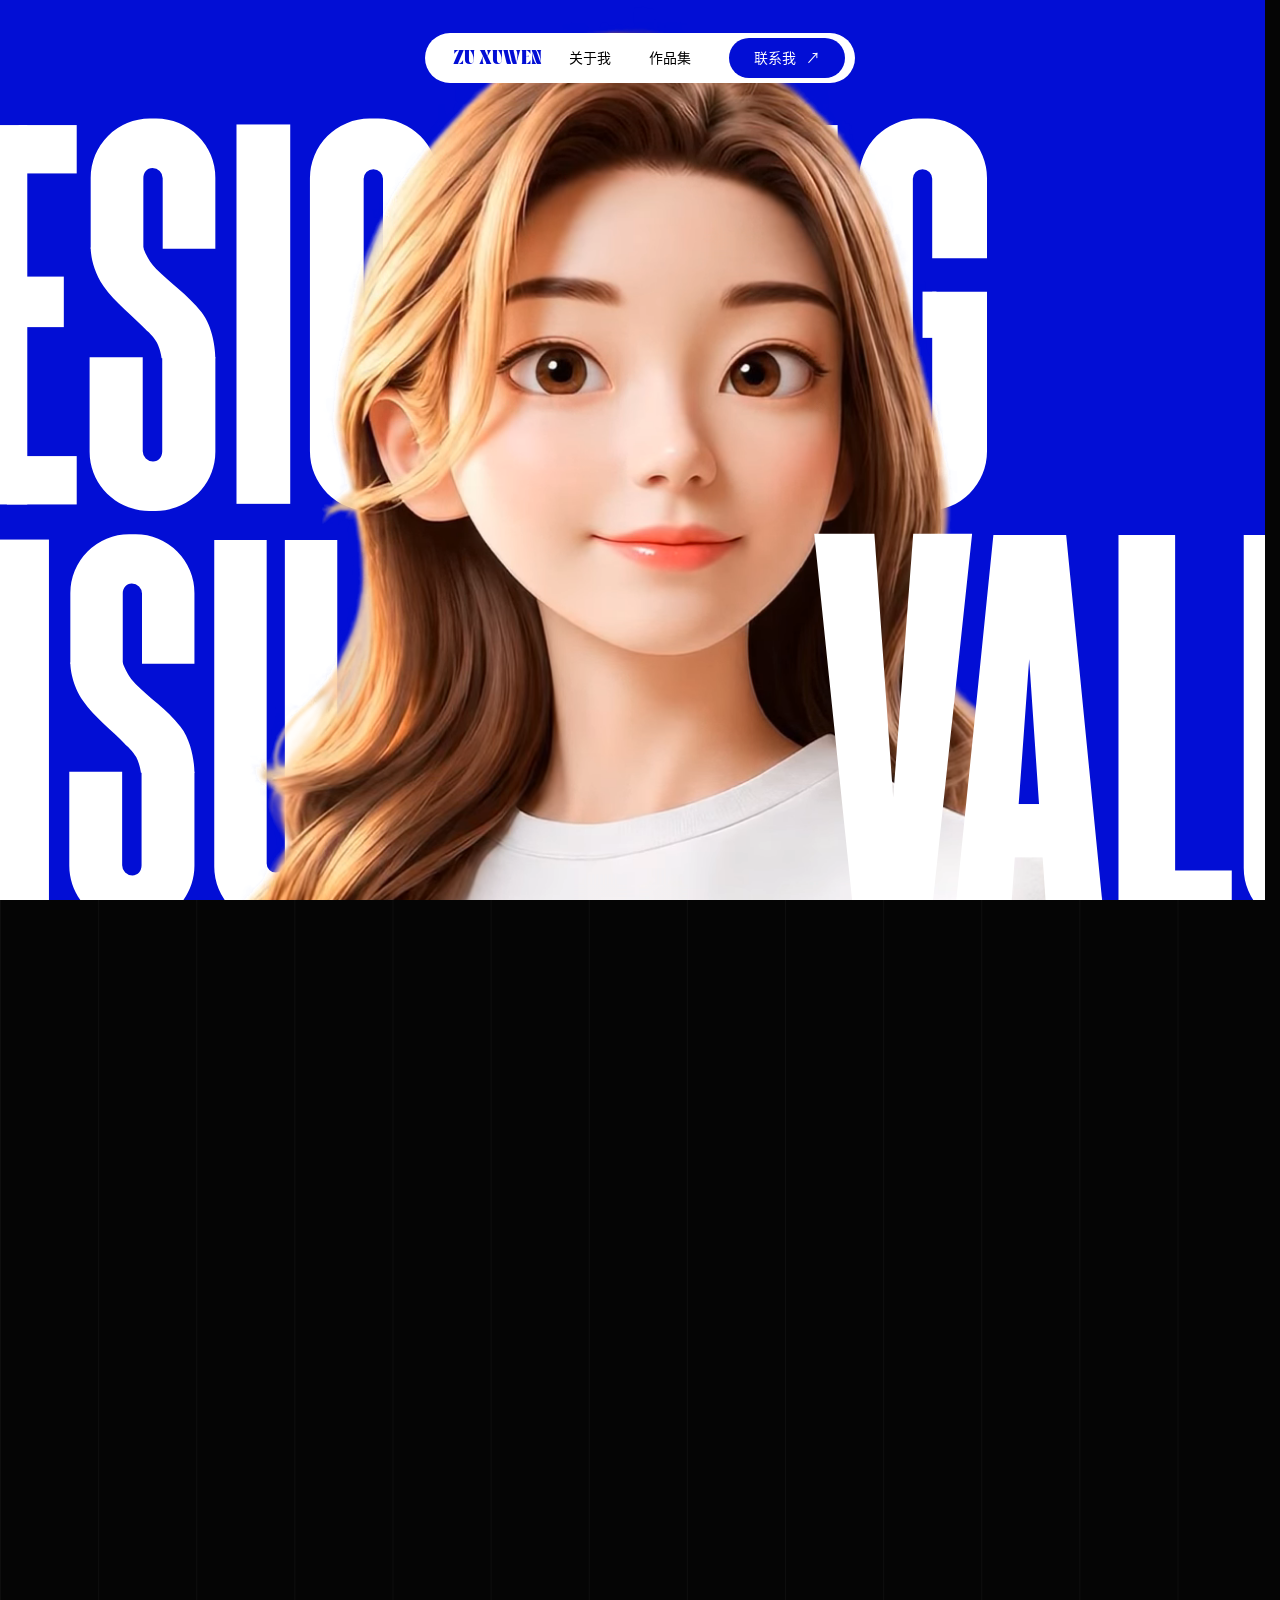
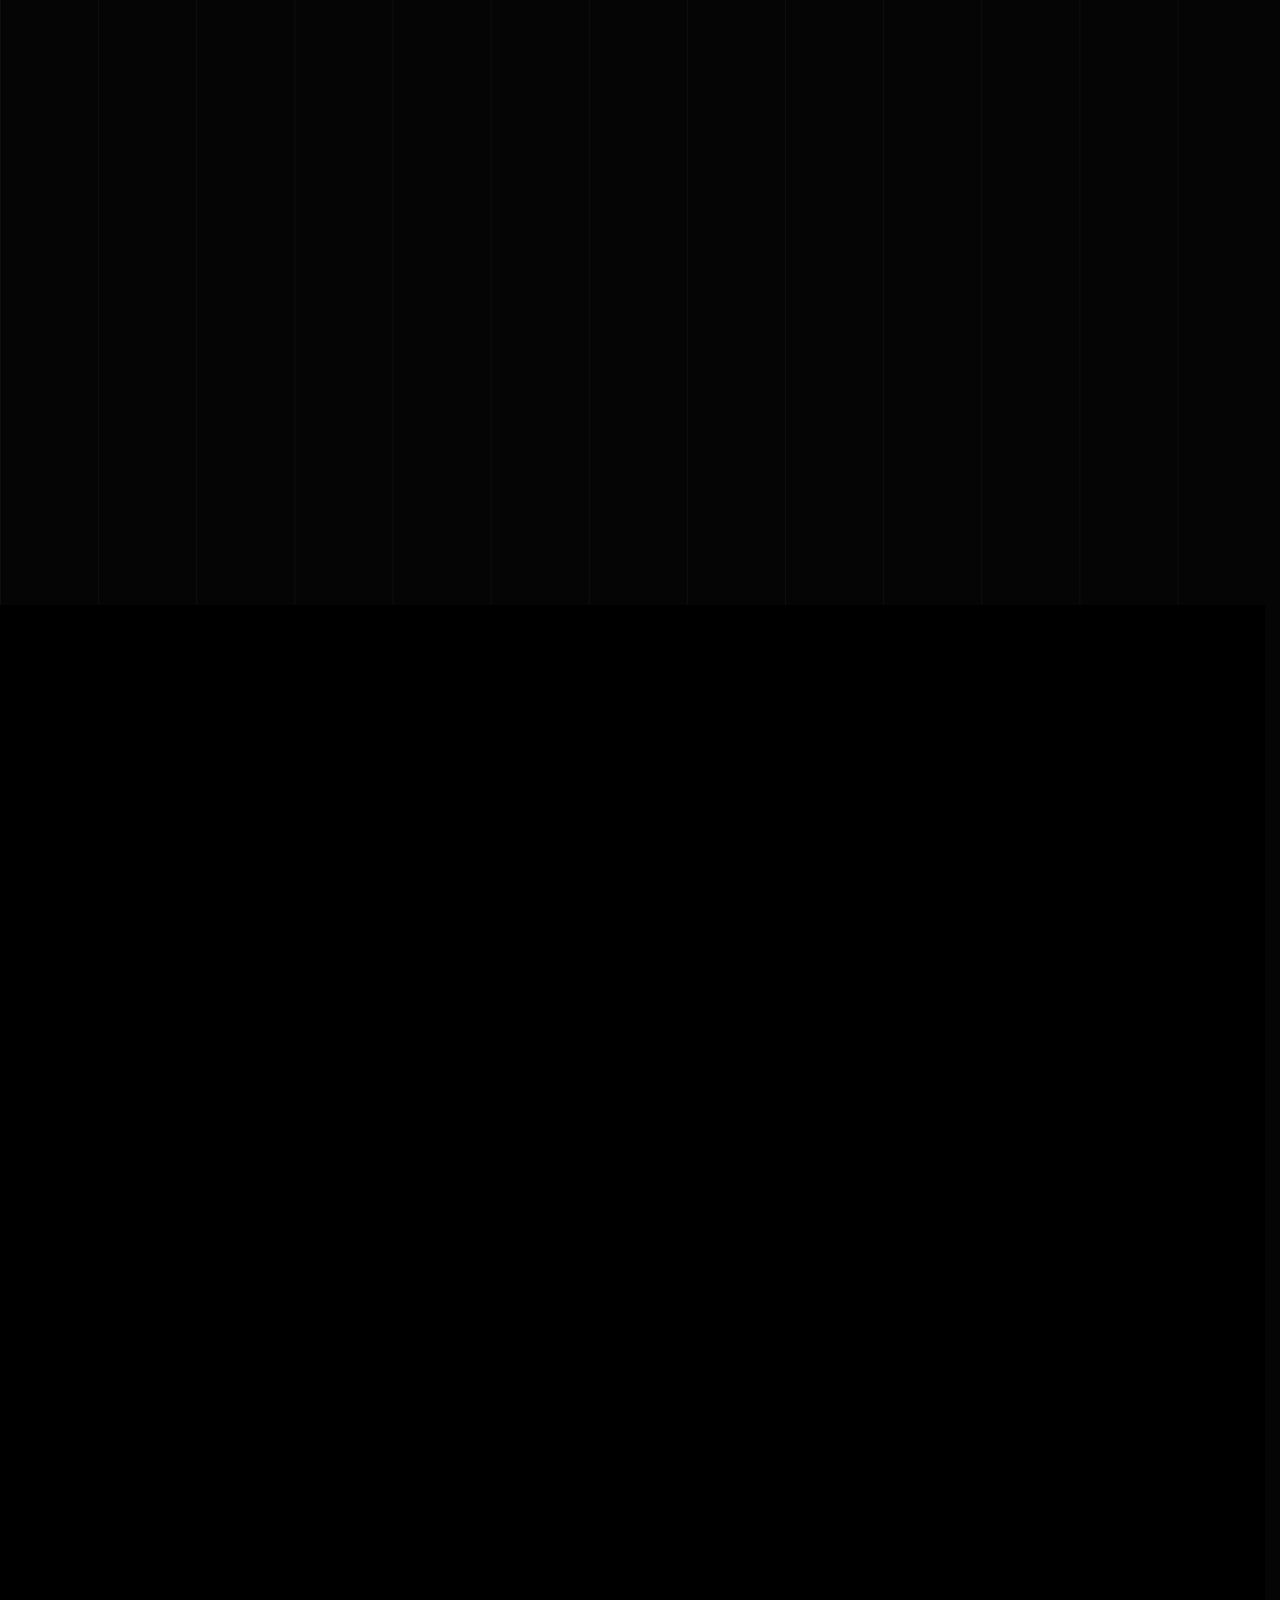
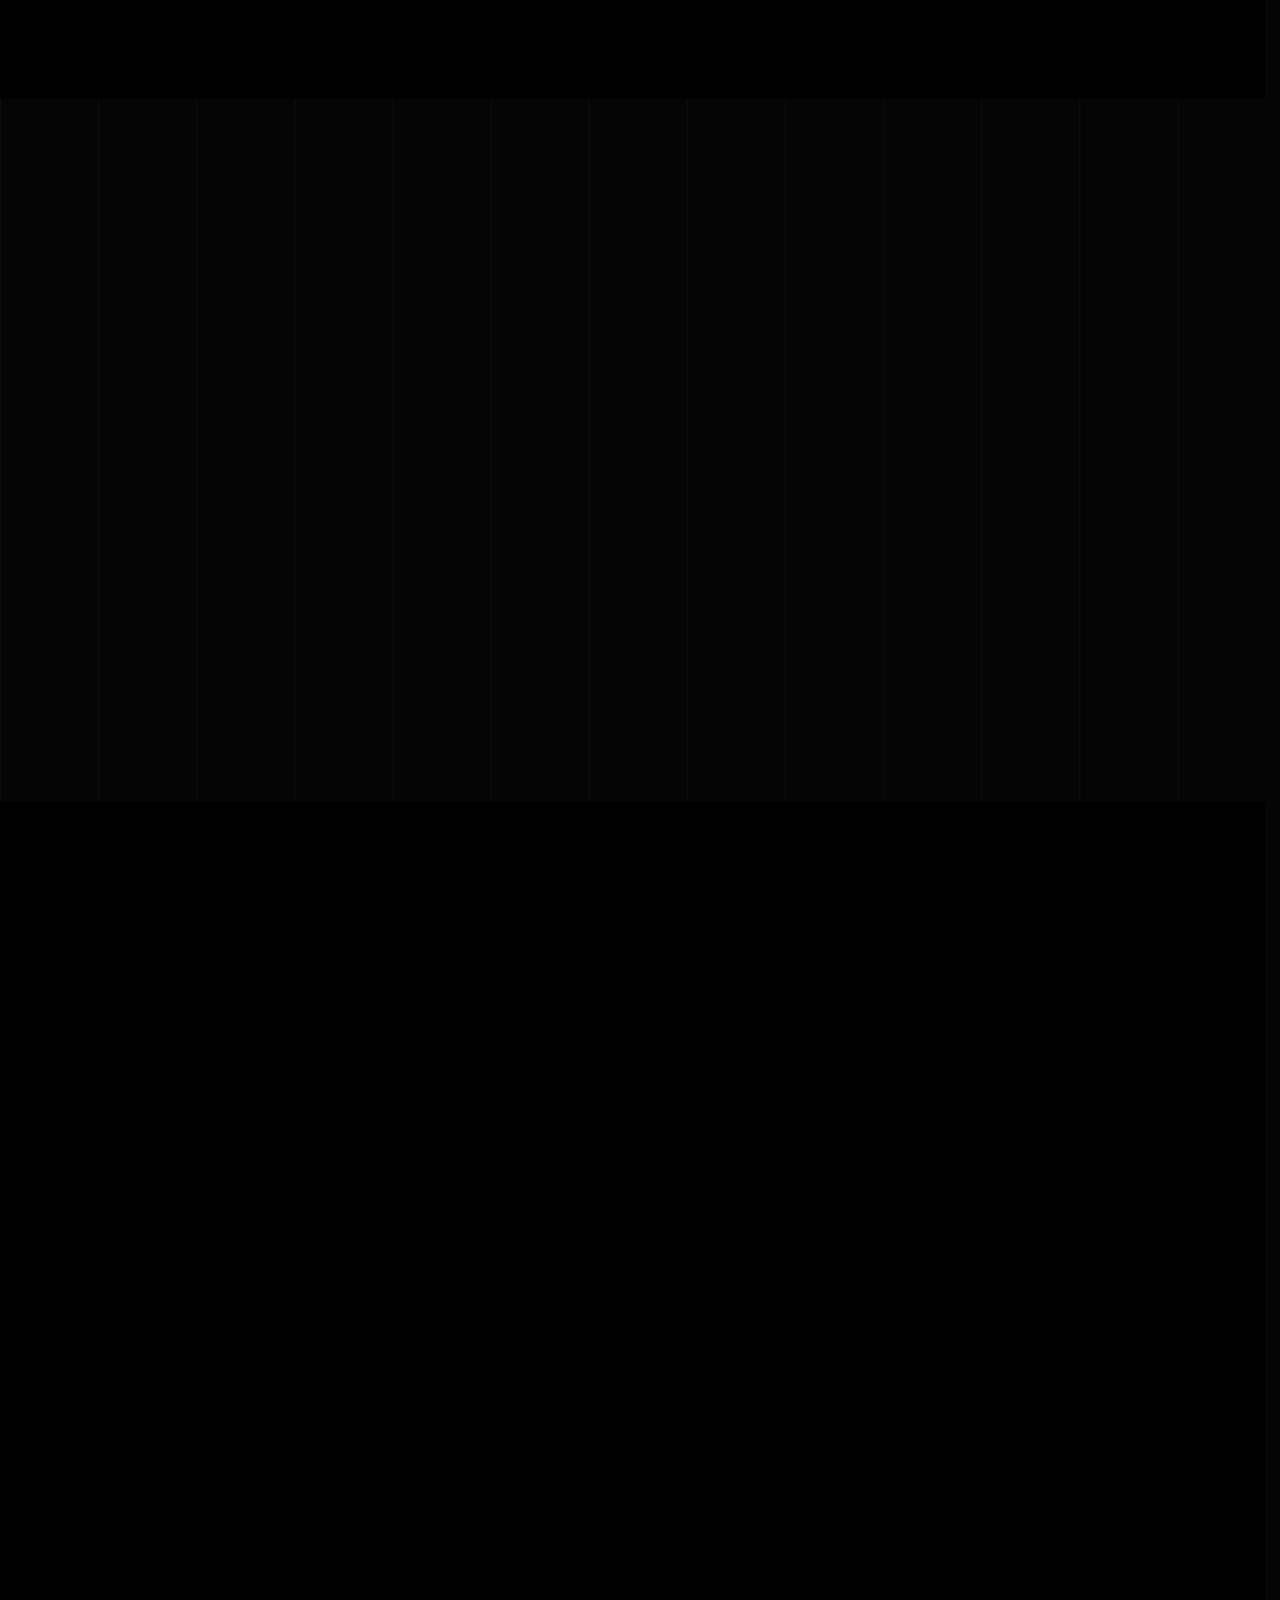
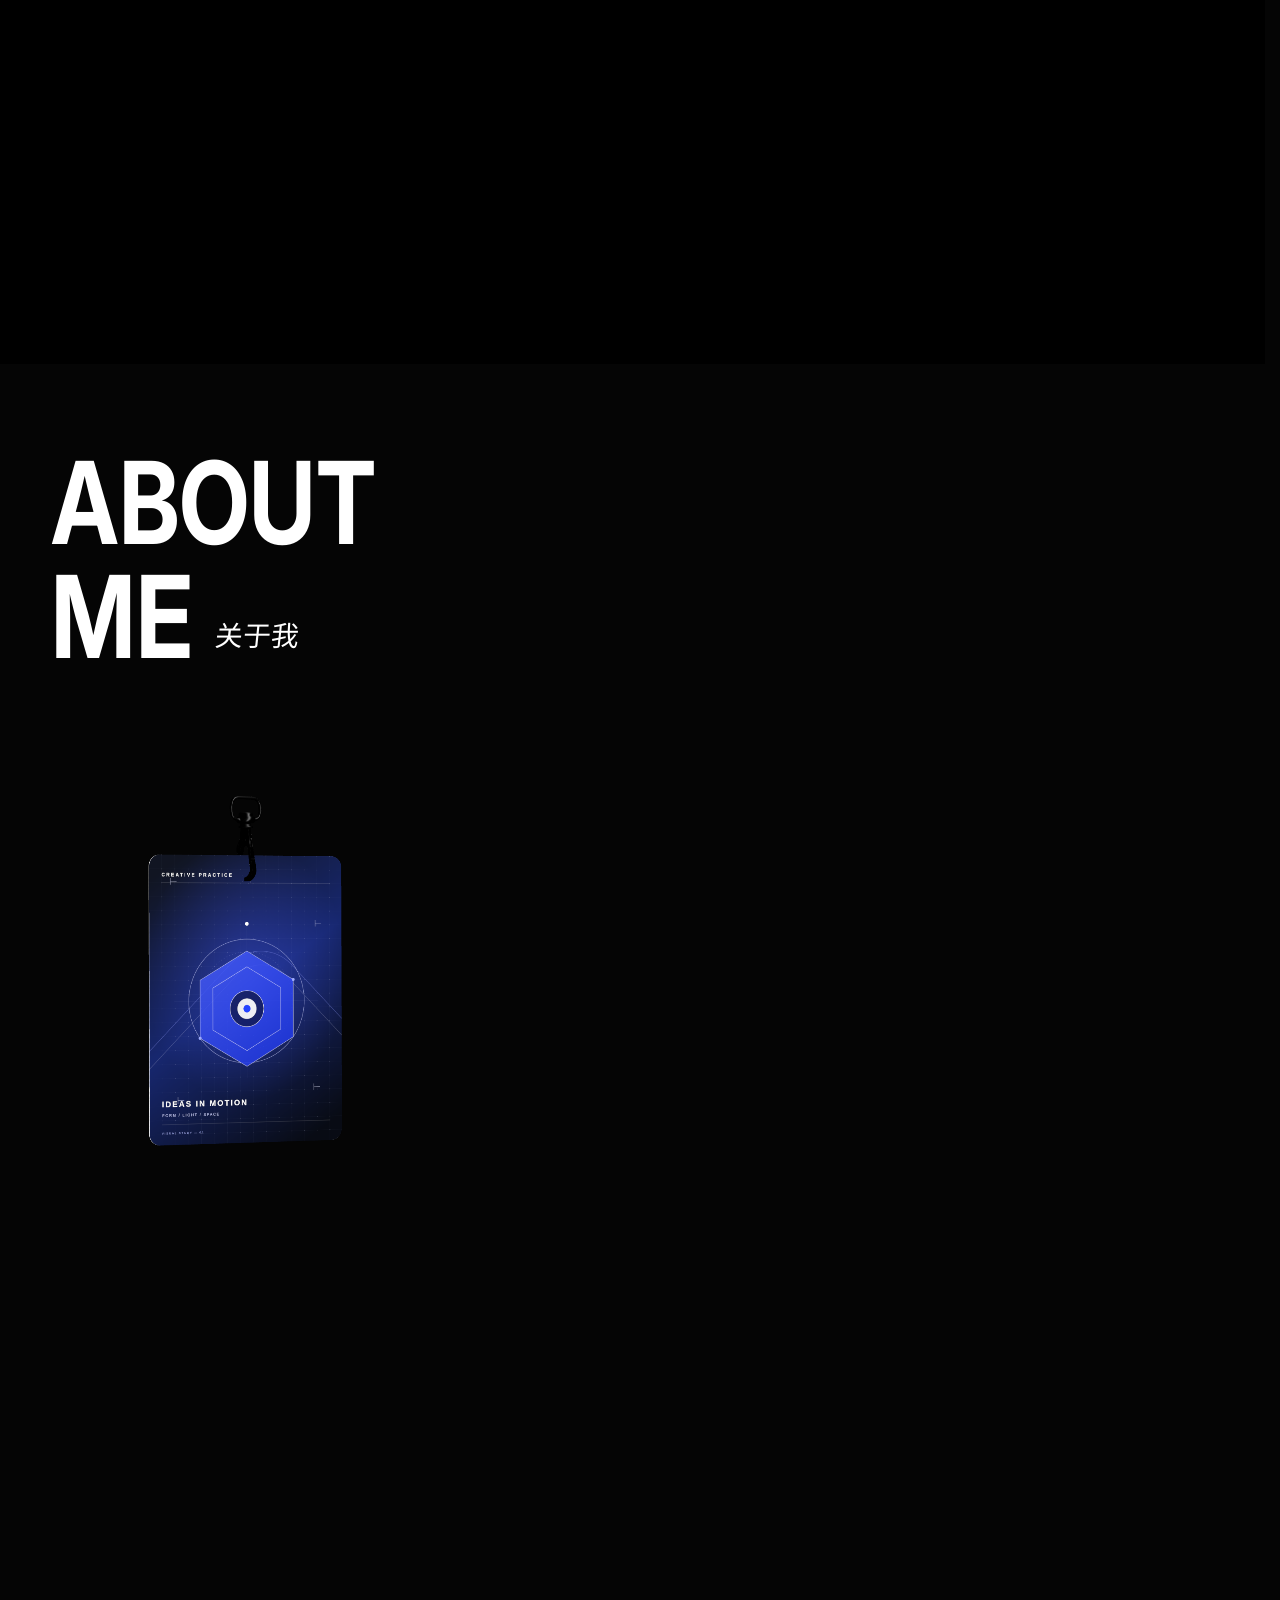
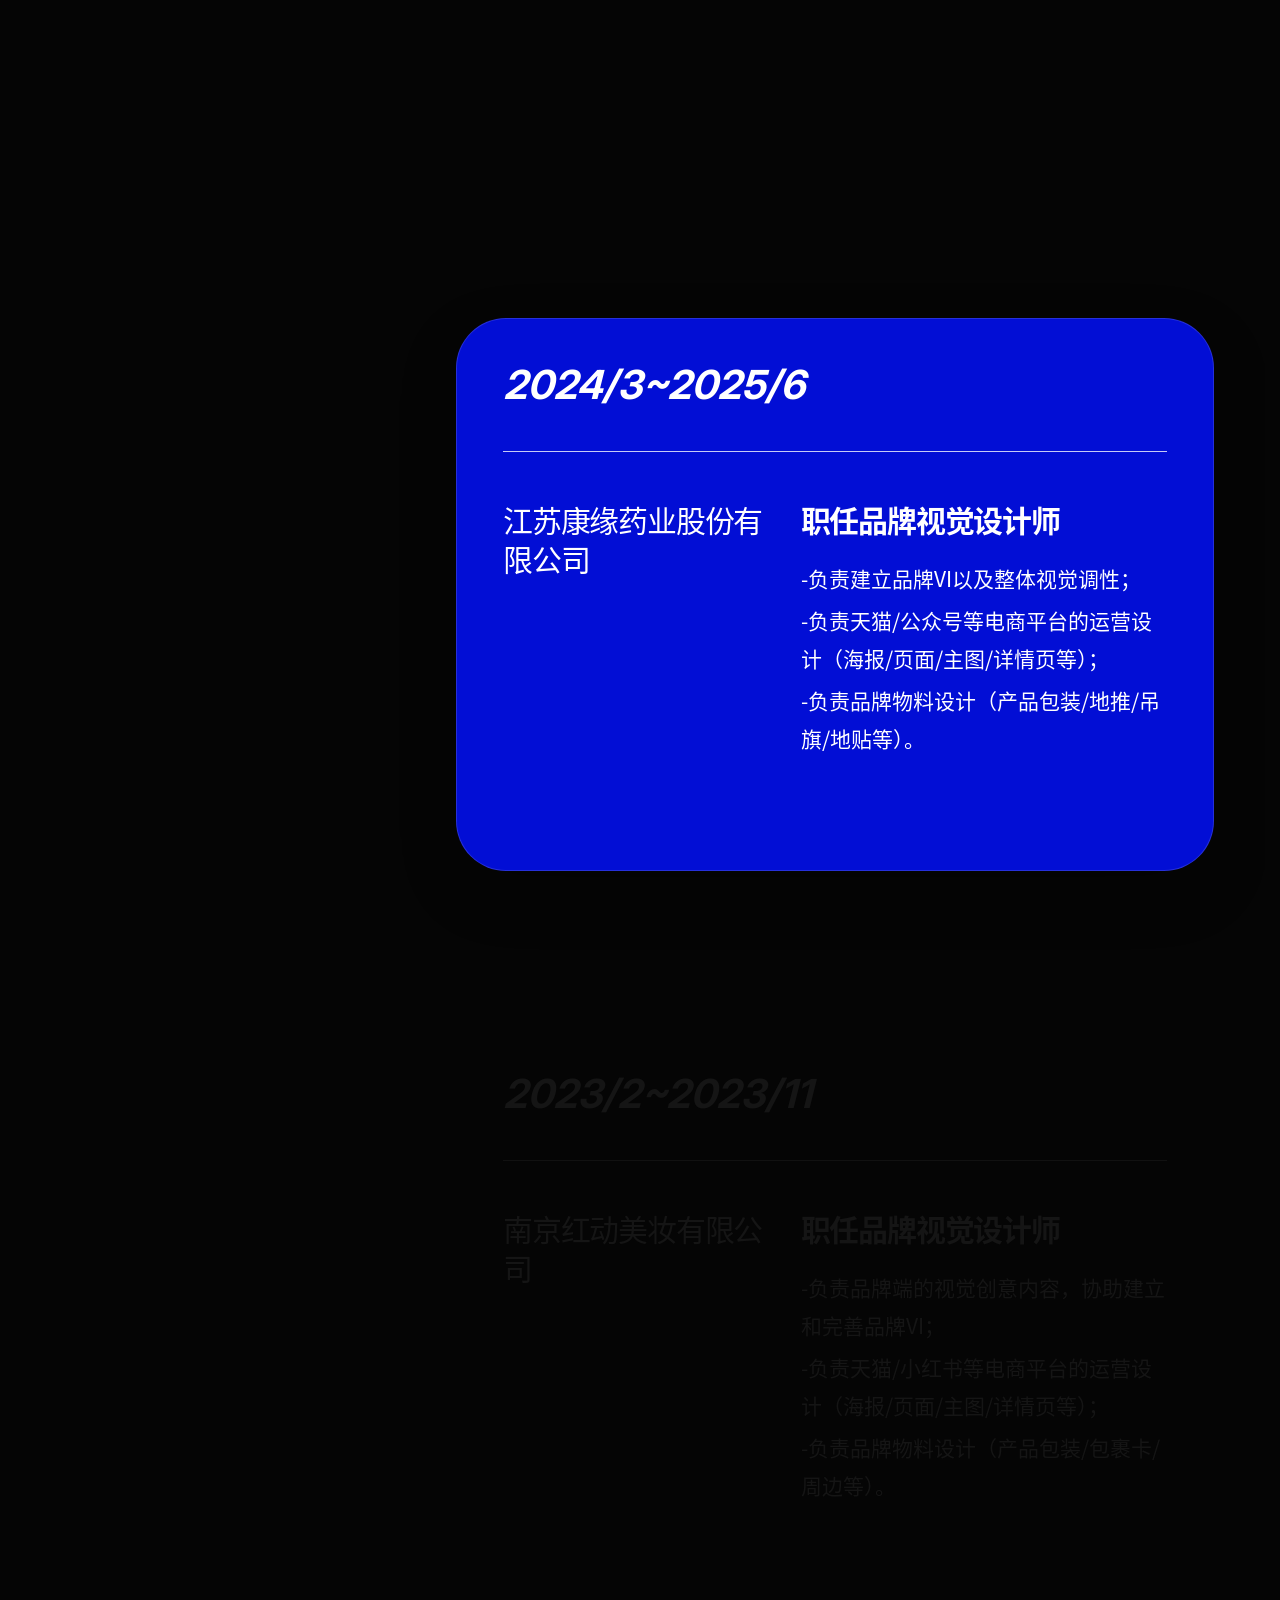
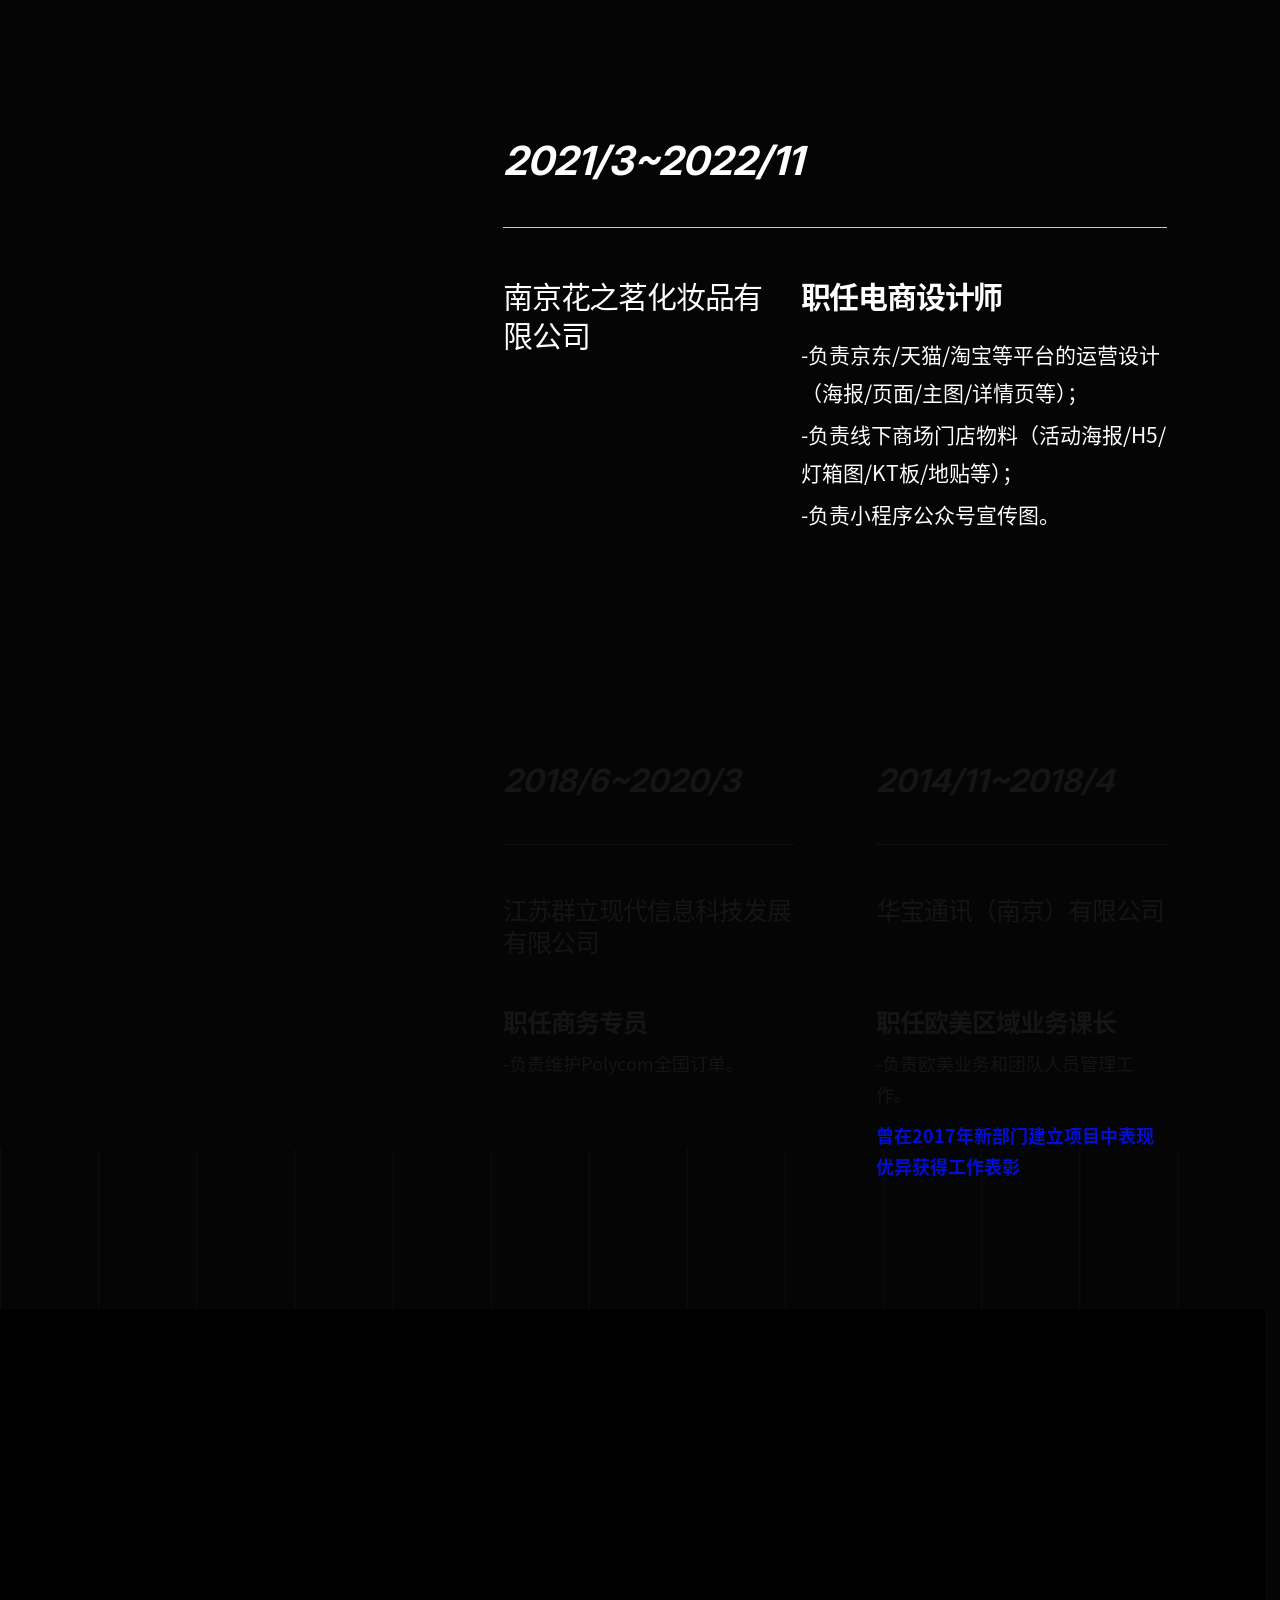
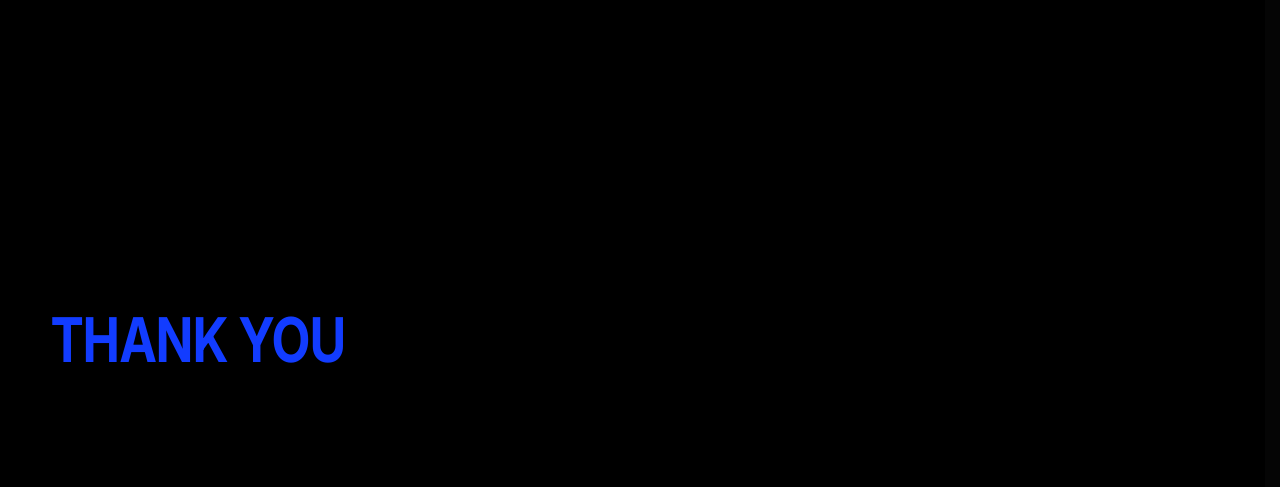
==== commit 7066a3ab: "Publish earbuds showcase page" ====
--- a/index.html
+++ b/index.html
@@ -8,12 +8,15 @@
       content="视觉设计师与品牌设计师个人简历网站，展示精选作品、项目经验、品牌能力与联系方式。"
     />
     <title>视觉设计师 / 品牌设计师简历网站</title>
-    <script type="module" crossorigin src="/assets/main-jWyivnrL.js"></script>
-    <link rel="modulepreload" crossorigin href="/assets/styles-i14D3Zlo.js">
+    <script type="module" crossorigin src="/assets/main-9uFG2pER.js"></script>
+    <link rel="modulepreload" crossorigin href="/assets/client-icsN_Ecz.js">
+    <link rel="modulepreload" crossorigin href="/assets/airdrop-video-watermarked-d3-Dq6tTCOF.js">
+    <link rel="modulepreload" crossorigin href="/assets/styles-BRYMmJuB.js">
     <link rel="stylesheet" crossorigin href="/assets/styles-BP1Z5R47.css">
     <link rel="stylesheet" crossorigin href="/assets/main-DzEKAYFc.css">
   </head>
   <body>
     <div id="root"></div>
+
   </body>
 </html>
